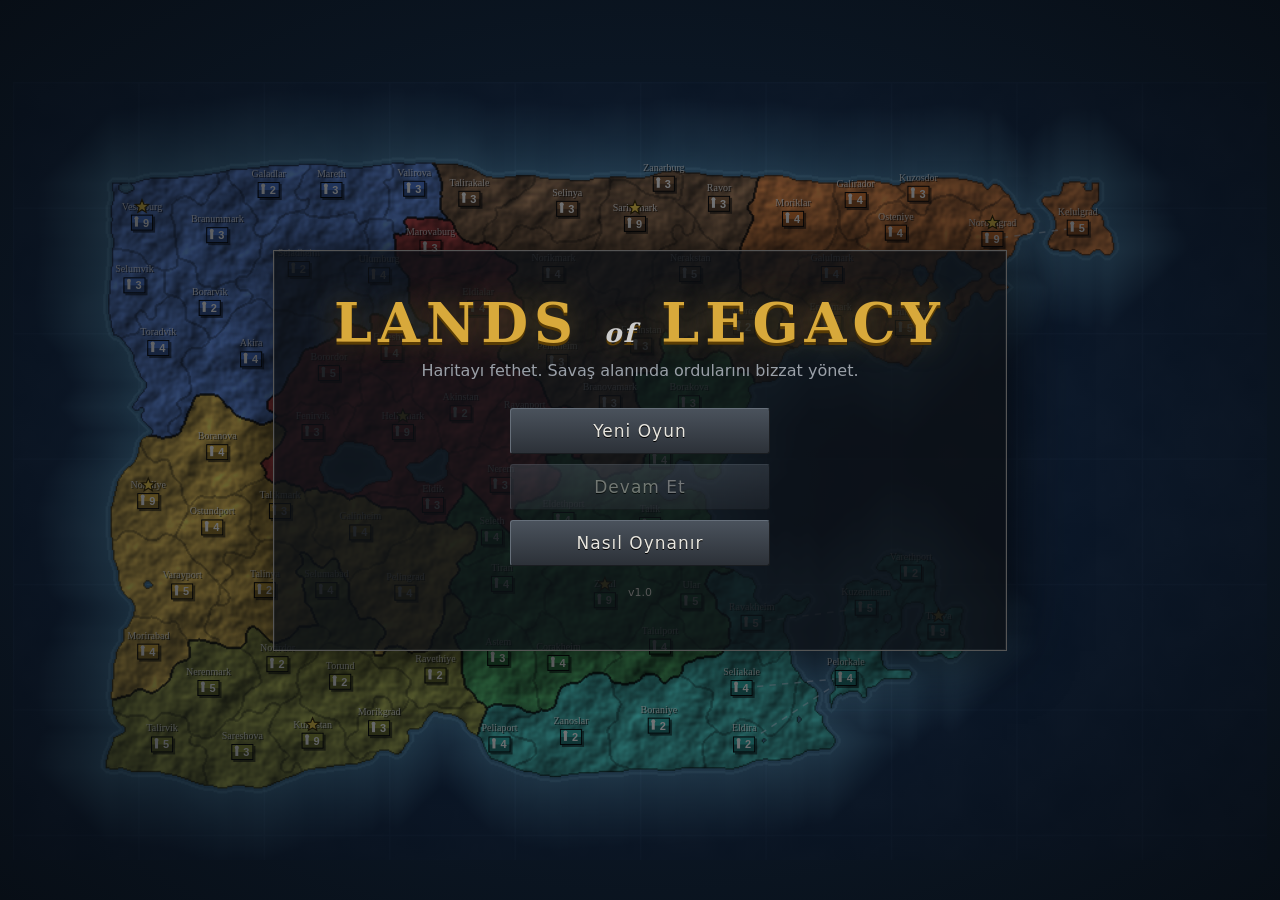
==== LandsOfLegacy.html @ 503d10cc "Add single-file build (LandsOfLegacy.html) so the game works without the css/js folders Co-Authored-" ====
<!doctype html>
<html lang="tr">
<head>
<meta charset="utf-8">
<title>Lands of Legacy</title>
<meta name="viewport" content="width=device-width,initial-scale=1">
<style>
:root {
  --bg: #0d1117;
  --panel: rgba(18, 22, 28, 0.92);
  --panel-border: #4a5260;
  --metal1: #3a4048;
  --metal2: #22262c;
  --accent: #d8a93b;
  --accent2: #c0392b;
  --text: #e8e6df;
  --muted: #9aa0a8;
  --good: #5fbf4a;
  --bad: #e0503c;
}
* { box-sizing: border-box; }
html, body {
  margin: 0; padding: 0; width: 100%; height: 100%; overflow: hidden;
  background: var(--bg); color: var(--text);
  font-family: "Segoe UI", Tahoma, "DejaVu Sans", Arial, sans-serif;
  user-select: none; -webkit-user-select: none;
}
canvas#game { position: fixed; inset: 0; display: block; }
.hidden { display: none !important; }

button {
  font: inherit; color: var(--text); cursor: pointer;
  background: linear-gradient(#4a525c, #2c3138);
  border: 1px solid #666f7a; border-bottom-color: #1a1d21; border-right-color: #1a1d21;
  padding: 6px 12px; border-radius: 3px; font-size: 13px;
  text-shadow: 0 1px 0 #000;
}
button:hover { background: linear-gradient(#5a636e, #353b43); border-color: var(--accent); }
button:active { background: linear-gradient(#2c3138, #4a525c); }
button:disabled { opacity: 0.45; cursor: not-allowed; }
button.primary { background: linear-gradient(#c99a2e, #8a6516); border-color: #f0c860; color: #fff; }
button.primary:hover { background: linear-gradient(#ddb040, #9a7520); }
button.danger { background: linear-gradient(#a8352a, #6e1f17); border-color: #d05040; }
button.danger:hover { background: linear-gradient(#c0402f, #80251b); }
kbd { font-size: 10px; opacity: .65; margin-left: 4px; border: 1px solid #888; border-radius: 2px; padding: 0 3px; }

.flag { display: inline-block; width: 16px; height: 12px; border: 1px solid #000; vertical-align: middle; margin-right: 6px; box-shadow: inset 0 0 0 1px rgba(255,255,255,.25); }

/* ---------- MENU ---------- */
.screen { position: fixed; inset: 0; display: flex; align-items: center; justify-content: center;
  background: radial-gradient(ellipse at center, rgba(5,8,12,.35), rgba(5,8,12,.85)); z-index: 20; }
.menu-box { text-align: center; padding: 40px 60px; background: rgba(12,15,20,.82);
  border: 1px solid #555; box-shadow: 0 0 60px rgba(0,0,0,.8), inset 0 0 0 1px rgba(255,255,255,.05); }
.menu-box h1 { font-size: 54px; letter-spacing: 6px; margin: 0 0 6px; color: var(--accent);
  text-shadow: 0 3px 0 #5a3d05, 0 0 30px rgba(216,169,59,.35); font-family: Georgia, "DejaVu Serif", serif; }
.menu-box h1 span { font-size: 26px; color: #ccc; letter-spacing: 2px; font-style: italic; }
.tagline { color: var(--muted); margin: 0 0 28px; }
button.big { display: block; width: 260px; margin: 10px auto; padding: 12px; font-size: 17px; letter-spacing: 1px; }
.ver { color: #555; font-size: 11px; margin-top: 20px; }

/* ---------- STRATEGY ---------- */
#topbar { position: fixed; top: 0; left: 0; right: 0; height: 42px; display: flex; align-items: center; gap: 18px;
  padding: 0 12px; background: linear-gradient(#2b3038, #171a1f); border-bottom: 2px solid #000;
  box-shadow: 0 2px 10px rgba(0,0,0,.6); z-index: 5; font-size: 14px; }
#topbar .spacer { flex: 1; }
#topbar .stat b { color: var(--accent); }
#topbar .stat small { color: var(--good); }
#topbar .stat small.neg { color: var(--bad); }
#topbar .nation-badge { font-weight: bold; font-size: 15px; }
#topbar .wars { color: var(--bad); font-size: 12px; max-width: 360px; overflow: hidden; white-space: nowrap; text-overflow: ellipsis; }
#topbar button { padding: 5px 10px; }

.panel { position: fixed; background: var(--panel); border: 1px solid var(--panel-border);
  box-shadow: 0 4px 20px rgba(0,0,0,.6); z-index: 5; }
#prov-panel { left: 12px; top: 54px; width: 300px; padding: 12px 14px; font-size: 13px; max-height: calc(100vh - 260px); overflow-y: auto; }
#prov-panel h3 { margin: 0 0 4px; font-size: 19px; font-family: Georgia, "DejaVu Serif", serif; }
#prov-panel .owner { color: var(--muted); margin-bottom: 8px; }
#prov-panel .row { display: flex; justify-content: space-between; padding: 2px 0; }
#prov-panel .sect { margin-top: 10px; padding-top: 8px; border-top: 1px solid #3a3f47; }
#prov-panel .sect-title { color: var(--accent); font-weight: bold; font-size: 12px; letter-spacing: 1px; text-transform: uppercase; margin-bottom: 6px; }
#prov-panel .recruit { display: grid; grid-template-columns: 1fr 1fr 1fr; gap: 6px; }
#prov-panel .recruit button { padding: 6px 2px; font-size: 12px; line-height: 1.25; }
#prov-panel .recruit button small { display: block; color: var(--accent); }
#prov-panel .send-row { display: grid; grid-template-columns: 60px 1fr 34px; align-items: center; gap: 6px; margin: 3px 0; }
#prov-panel input[type=range] { width: 100%; accent-color: var(--accent); }
#prov-panel .hint { color: var(--muted); font-size: 12px; margin-top: 6px; font-style: italic; }
#prov-panel .btnrow { display: flex; gap: 6px; flex-wrap: wrap; margin-top: 8px; }
.unit-ico { display: inline-block; width: 14px; text-align: center; font-weight: bold; color: var(--accent); }

#log { left: 12px; bottom: 12px; width: 420px; max-height: 180px; overflow: hidden; padding: 8px 10px; font-size: 12px; line-height: 1.5; }
#log .l { color: #c8c8c8; }
#log .l b { color: #fff; }
#log .t { color: #777; margin-right: 6px; }
#btn-endturn { position: fixed; right: 18px; bottom: 18px; z-index: 6; font-size: 20px; padding: 14px 28px;
  background: linear-gradient(#c99a2e, #7a5512); border-color: #f0c860; font-weight: bold; letter-spacing: 1px; }
#btn-endturn:hover { background: linear-gradient(#ddb040, #8a6516); }
#busy { position: fixed; right: 18px; bottom: 84px; z-index: 6; padding: 8px 14px; background: var(--panel); border: 1px solid var(--accent); color: var(--accent); }
#pick-banner { position: fixed; top: 54px; left: 50%; transform: translateX(-50%); z-index: 6; background: var(--panel);
  border: 1px solid var(--accent); padding: 10px 18px; display: flex; gap: 16px; align-items: center; font-size: 16px; color: var(--accent); }

#tooltip { position: fixed; z-index: 30; pointer-events: none; background: rgba(10,12,16,.94); border: 1px solid #666;
  padding: 6px 9px; font-size: 12px; line-height: 1.45; max-width: 260px; }
#tooltip b { color: var(--accent); }

/* ---------- MODAL ---------- */
.modal-back { position: fixed; inset: 0; background: rgba(0,0,0,.55); display: flex; align-items: center; justify-content: center; z-index: 50; }
.modal { min-width: 380px; max-width: 640px; max-height: 86vh; overflow-y: auto; background: linear-gradient(#262b33, #181b20);
  border: 1px solid #6a7280; box-shadow: 0 10px 50px rgba(0,0,0,.8); padding: 18px 22px; }
.modal h2 { margin: 0 0 12px; color: var(--accent); font-family: Georgia, "DejaVu Serif", serif; letter-spacing: 1px; }
.modal.win h2 { color: var(--good); font-size: 30px; text-align: center; }
.modal.lose h2 { color: var(--bad); font-size: 30px; text-align: center; }
.modal-body { font-size: 14px; line-height: 1.5; }
.modal-btns { display: flex; gap: 10px; justify-content: flex-end; margin-top: 16px; flex-wrap: wrap; }
.modal table { width: 100%; border-collapse: collapse; font-size: 13px; }
.modal td, .modal th { padding: 4px 6px; border-bottom: 1px solid #333; text-align: left; }
.modal th { color: var(--muted); font-weight: normal; font-size: 12px; }
.vs { display: grid; grid-template-columns: 1fr 40px 1fr; align-items: center; gap: 8px; margin: 8px 0; }
.vs .side { background: rgba(0,0,0,.25); padding: 8px 10px; border: 1px solid #3a3f47; }
.vs .mid { text-align: center; font-weight: bold; color: var(--accent); font-size: 18px; }
.odds { text-align: center; margin-top: 6px; color: var(--muted); }
.odds b { color: var(--text); }
.help p { margin: 6px 0; }
.help h3 { color: var(--accent); margin: 14px 0 4px; font-size: 15px; }
.war { color: var(--bad); font-weight: bold; }
.peace { color: var(--good); }

/* ---------- BATTLE ---------- */
#sidebar { position: fixed; top: 0; right: 0; bottom: 0; width: 232px; z-index: 5; padding: 8px 10px;
  background: linear-gradient(90deg, #1b1e22, #2d3238 8%, #23272c 92%, #15171a);
  border-left: 3px solid #0a0b0c; box-shadow: -4px 0 14px rgba(0,0,0,.6); display: flex; flex-direction: column; gap: 8px; overflow-y: auto; }
.sb-head { text-align: center; padding: 6px 0; background: linear-gradient(#5a1c16, #2e0d0a); border: 1px solid #000; box-shadow: inset 0 1px 0 rgba(255,255,255,.15); }
#sb-title { font-weight: bold; letter-spacing: 3px; color: #ffcf6a; font-size: 15px; }
#sb-sub { font-size: 11px; color: #e0c0b0; }
.mini-wrap { border: 2px solid #000; background: #050608; box-shadow: inset 0 0 0 1px #555; padding: 0; line-height: 0; }
#minimap { width: 212px; height: 112px; cursor: pointer; }
.sb-forces { background: rgba(0,0,0,.35); border: 1px solid #000; padding: 6px 8px; font-size: 12px; }
.f-row { display: flex; align-items: center; gap: 2px; }
.f-row span:nth-child(2) { flex: 1; overflow: hidden; white-space: nowrap; text-overflow: ellipsis; }
.f-bar { display: flex; height: 7px; margin: 5px 0; background: #000; border: 1px solid #000; }
.f-bar div { height: 100%; transition: width .3s; }
.sb-sel { min-height: 92px; background: rgba(0,0,0,.35); border: 1px solid #000; padding: 6px 8px; font-size: 12px; }
.sb-sel .sel-title { color: #ffcf6a; font-weight: bold; margin-bottom: 4px; }
.sb-sel .sel-grid { display: grid; grid-template-columns: repeat(3, 1fr); gap: 4px; }
.sb-sel .cell { background: linear-gradient(#3a4048, #22262c); border: 1px solid #000; text-align: center; padding: 4px 0; }
.sb-sel .cell b { display: block; font-size: 16px; color: #fff; }
.sb-sel .cell small { color: var(--muted); font-size: 10px; }
.hpbar { height: 5px; background: #300; margin-top: 5px; }
.hpbar div { height: 100%; background: var(--good); }
.sb-btns { display: grid; grid-template-columns: 1fr 1fr; gap: 5px; }
.sb-btns button { font-size: 11.5px; padding: 7px 4px; }
.sb-btns button.on { border-color: var(--accent); color: var(--accent); }
.sb-btns button.danger { grid-column: span 2; }
.sb-help { font-size: 11px; color: var(--muted); line-height: 1.55; margin-top: auto; padding: 6px; border-top: 1px solid #444; }
.sb-help b { color: #ccc; font-weight: normal; }
#battle-banner { position: fixed; top: 22px; left: calc(50% - 116px); transform: translateX(-50%); z-index: 6; pointer-events: none;
  font-size: 22px; font-weight: bold; letter-spacing: 2px; color: #ffcf6a; text-shadow: 0 2px 6px #000, 0 0 2px #000;
  opacity: 0; transition: opacity .4s; text-align: center; }
#battle-banner.show { opacity: 1; }
.modal .row { display: flex; justify-content: space-between; padding: 1px 0; }

</style>
</head>
<body>
<canvas id="game"></canvas>

<!-- ANA MENÜ -->
<div id="menu" class="screen">
  <div class="menu-box">
    <h1>LANDS <span>of</span> LEGACY</h1>
    <p class="tagline">Haritayı fethet. Savaş alanında ordularını bizzat yönet.</p>
    <button id="m-new" class="big">Yeni Oyun</button>
    <button id="m-load" class="big">Devam Et</button>
    <button id="m-help" class="big">Nasıl Oynanır</button>
    <p class="ver">v1.0</p>
  </div>
</div>

<!-- STRATEJİ ARAYÜZÜ -->
<div id="strategy-ui" class="hidden">
  <div id="topbar">
    <div class="nation-badge"><span id="tb-flag" class="flag"></span><span id="tb-name">-</span></div>
    <div class="stat" title="Hazine">Altın <b id="tb-gold">0</b> <small id="tb-income"></small></div>
    <div class="stat">Tur <b id="tb-turn">1</b></div>
    <div class="stat" title="Bölge sayısı">Bölge <b id="tb-provs">0</b></div>
    <div class="stat" title="Ordu gücü">Güç <b id="tb-power">0</b></div>
    <div class="stat wars" id="tb-wars"></div>
    <div class="spacer"></div>
    <button id="btn-diplo">Diplomasi</button>
    <button id="btn-save">Kaydet</button>
    <button id="btn-sound">Ses: Açık</button>
    <button id="btn-menu">Menü</button>
  </div>
  <div id="pick-banner" class="hidden">
    <div>Haritadan yöneteceğin ulusu seç</div>
    <button id="btn-newmap">Yeni Harita</button>
  </div>
  <div id="prov-panel" class="panel hidden"></div>
  <div id="log" class="panel"></div>
  <button id="btn-endturn">Turu Bitir ▶</button>
  <div id="busy" class="hidden">Diğer uluslar hamle yapıyor...</div>
</div>

<!-- SAVAŞ ARAYÜZÜ -->
<div id="battle-ui" class="hidden">
  <div id="sidebar">
    <div class="sb-head">
      <div id="sb-title">SAVAŞ</div>
      <div id="sb-sub"></div>
    </div>
    <div class="mini-wrap"><canvas id="minimap" width="212" height="112"></canvas></div>
    <div class="sb-forces">
      <div class="f-row"><span class="flag" id="f-us"></span><span id="f-us-name"></span><b id="f-us-n"></b></div>
      <div class="f-bar"><div id="f-bar-us"></div><div id="f-bar-them"></div></div>
      <div class="f-row"><span class="flag" id="f-them"></span><span id="f-them-name"></span><b id="f-them-n"></b></div>
    </div>
    <div id="sb-sel" class="sb-sel"></div>
    <div class="sb-btns">
      <button data-b="amove" title="A">Saldırı Hareketi <kbd>A</kbd></button>
      <button data-b="stop" title="S">Dur <kbd>S</kbd></button>
      <button data-b="selall" title="Q">Tümünü Seç <kbd>Q</kbd></button>
      <button data-b="speed" id="b-speed">Hız 1x</button>
      <button data-b="pause" id="b-pause">Duraklat <kbd>P</kbd></button>
      <button data-b="retreat" class="danger">Geri Çekil</button>
    </div>
    <div class="sb-help">
      <b>Sol tık</b> seç &middot; <b>sürükle</b> kutu seçimi<br>
      <b>Sağ tık</b> hareket / saldırı<br>
      <b>Çift tık</b> aynı türü seç<br>
      <b>Ctrl+1-9</b> grup kur &middot; <b>1-9</b> grubu seç<br>
      <b>Ok tuşları</b> / kenar / orta tuş: kamera
    </div>
  </div>
  <div id="battle-banner"></div>
</div>

<div id="tooltip" class="hidden"></div>
<div id="modal-root"></div>

<script>
'use strict';
window.LOL = window.LOL || {};
(function () {
  const U = (LOL.util = {});

  U.mulberry32 = function (a) {
    return function () {
      a |= 0; a = (a + 0x6d2b79f5) | 0;
      let t = Math.imul(a ^ (a >>> 15), 1 | a);
      t = (t + Math.imul(t ^ (t >>> 7), 61 | t)) ^ t;
      return ((t ^ (t >>> 14)) >>> 0) / 4294967296;
    };
  };

  U.rng = function (seed) {
    const r = U.mulberry32(seed >>> 0);
    return {
      next: r,
      range: (a, b) => a + (b - a) * r(),
      int: (a, b) => a + Math.floor((b - a + 1) * r()),
      pick: (arr) => arr[Math.floor(r() * arr.length)],
      chance: (p) => r() < p,
      shuffle: (arr) => {
        for (let i = arr.length - 1; i > 0; i--) {
          const j = Math.floor(r() * (i + 1));
          const t = arr[i]; arr[i] = arr[j]; arr[j] = t;
        }
        return arr;
      },
    };
  };

  // Value noise + fbm (deterministic per seed). Output roughly in [0,1].
  U.noise = function (seed) {
    const r = U.mulberry32(seed >>> 0);
    const perm = new Uint8Array(512);
    const vals = new Float32Array(256);
    const p = [];
    for (let i = 0; i < 256; i++) { p.push(i); vals[i] = r(); }
    for (let i = 255; i > 0; i--) { const j = Math.floor(r() * (i + 1)); const t = p[i]; p[i] = p[j]; p[j] = t; }
    for (let i = 0; i < 512; i++) perm[i] = p[i & 255];
    function lat(ix, iy) { return vals[perm[perm[ix & 255] + (iy & 255)]]; }
    function n2(x, y) {
      const ix = Math.floor(x), iy = Math.floor(y);
      const fx = x - ix, fy = y - iy;
      const sx = fx * fx * (3 - 2 * fx), sy = fy * fy * (3 - 2 * fy);
      const a = lat(ix, iy), b = lat(ix + 1, iy), c = lat(ix, iy + 1), d = lat(ix + 1, iy + 1);
      return a + (b - a) * sx + (c - a) * sy + (a - b - c + d) * sx * sy;
    }
    function fbm(x, y, oct) {
      oct = oct || 4;
      let s = 0, amp = 1, f = 1, n = 0;
      for (let i = 0; i < oct; i++) { s += amp * n2(x * f + i * 17.3, y * f - i * 9.1); n += amp; amp *= 0.5; f *= 2.03; }
      return s / n;
    }
    return { n2, fbm };
  };

  U.clamp = (v, a, b) => (v < a ? a : v > b ? b : v);
  U.lerp = (a, b, t) => a + (b - a) * t;
  U.dist = (ax, ay, bx, by) => Math.hypot(ax - bx, ay - by);
  U.hexToRgb = (h) => {
    h = h.replace('#', '');
    return [parseInt(h.substr(0, 2), 16), parseInt(h.substr(2, 2), 16), parseInt(h.substr(4, 2), 16)];
  };
  U.rgbStr = (c, a) => (a == null ? `rgb(${c[0] | 0},${c[1] | 0},${c[2] | 0})` : `rgba(${c[0] | 0},${c[1] | 0},${c[2] | 0},${a})`);
  U.shade = (hex, f) => {
    const c = typeof hex === 'string' ? U.hexToRgb(hex) : hex;
    return U.rgbStr(f >= 0 ? c.map((v) => v + (255 - v) * f) : c.map((v) => v * (1 + f)));
  };
  U.angleDiff = (a, b) => {
    let d = b - a;
    while (d > Math.PI) d -= 2 * Math.PI;
    while (d < -Math.PI) d += 2 * Math.PI;
    return d;
  };
  U.turnToward = (a, b, max) => {
    const d = U.angleDiff(a, b);
    return Math.abs(d) <= max ? b : a + Math.sign(d) * max;
  };
  U.el = (id) => document.getElementById(id);
  U.esc = (s) => String(s).replace(/[&<>"]/g, (c) => ({ '&': '&amp;', '<': '&lt;', '>': '&gt;', '"': '&quot;' }[c]));
  U.sleep = (ms) => new Promise((r) => setTimeout(r, ms));

  U.zeroUnits = () => ({ inf: 0, tank: 0, art: 0 });
  U.copyUnits = (u) => ({ inf: u.inf, tank: u.tank, art: u.art });
  U.sumUnits = (u) => u.inf + u.tank + u.art;
  U.TYPES = ['inf', 'tank', 'art'];

  LOL.config = {
    unitName: { inf: 'Piyade', tank: 'Tank', art: 'Topçu' },
    cost: { inf: 8, tank: 25, art: 20 },
    upkeep: { inf: 0.2, tank: 0.6, art: 0.5 },
    power: { inf: 1, tank: 3.2, art: 2.4 },
    startGold: 60,
    capitalBonus: 5,
  };
  U.power = (u) => u.inf * LOL.config.power.inf + u.tank * LOL.config.power.tank + u.art * LOL.config.power.art;
  U.unitsText = (u) => {
    const n = LOL.config.unitName;
    const parts = [];
    U.TYPES.forEach((t) => { if (u[t] > 0) parts.push(u[t] + ' ' + n[t]); });
    return parts.length ? parts.join(', ') : 'ordu yok';
  };
})();

</script>
<script>
'use strict';
(function () {
  // Synthesized sound effects (no asset files needed)
  const A = (LOL.audio = { enabled: true, ctx: null, master: null, last: {} });

  A.init = function () {
    if (A.ctx) { if (A.ctx.state === 'suspended') A.ctx.resume(); return; }
    try {
      A.ctx = new (window.AudioContext || window.webkitAudioContext)();
      A.master = A.ctx.createGain();
      A.master.gain.value = 0.3;
      A.master.connect(A.ctx.destination);
      const len = A.ctx.sampleRate * 2;
      A.noiseBuf = A.ctx.createBuffer(1, len, A.ctx.sampleRate);
      const d = A.noiseBuf.getChannelData(0);
      for (let i = 0; i < len; i++) d[i] = Math.random() * 2 - 1;
    } catch (e) { A.ctx = null; }
  };

  function noise(dur, type, freq, vol, delay) {
    const c = A.ctx, t = c.currentTime + (delay || 0);
    const src = c.createBufferSource(); src.buffer = A.noiseBuf;
    const f = c.createBiquadFilter(); f.type = type; f.frequency.value = freq;
    const g = c.createGain();
    g.gain.setValueAtTime(vol, t);
    g.gain.exponentialRampToValueAtTime(0.001, t + dur);
    src.connect(f); f.connect(g); g.connect(A.master);
    src.start(t, Math.random() * 1.2); src.stop(t + dur + 0.05);
  }
  function tone(freq, dur, type, vol, slideTo, delay) {
    const c = A.ctx, t = c.currentTime + (delay || 0);
    const o = c.createOscillator(); o.type = type; o.frequency.setValueAtTime(freq, t);
    if (slideTo) o.frequency.exponentialRampToValueAtTime(slideTo, t + dur);
    const g = c.createGain();
    g.gain.setValueAtTime(vol, t);
    g.gain.exponentialRampToValueAtTime(0.001, t + dur);
    o.connect(g); g.connect(A.master);
    o.start(t); o.stop(t + dur + 0.05);
  }

  const GAP = { rifle: 45, cannon: 90, artfire: 140, boom: 70, small: 50, click: 30, ack: 120 };

  A.play = function (name, vol) {
    if (!A.enabled || !A.ctx) return;
    vol = vol == null ? 1 : Math.max(0, Math.min(1, vol));
    if (vol < 0.04) return;
    const now = performance.now();
    if (A.last[name] && now - A.last[name] < (GAP[name] || 30)) return;
    A.last[name] = now;
    switch (name) {
      case 'rifle': noise(0.07, 'highpass', 1400 + Math.random() * 600, 0.45 * vol); break;
      case 'cannon': noise(0.3, 'lowpass', 1000, 0.9 * vol); tone(110, 0.22, 'sine', 0.6 * vol, 40); break;
      case 'artfire': noise(0.5, 'lowpass', 600, 1 * vol); tone(70, 0.4, 'sine', 0.8 * vol, 28); break;
      case 'boom': noise(0.9, 'lowpass', 380, 1 * vol); tone(65, 0.6, 'sine', 0.8 * vol, 22); break;
      case 'small': noise(0.35, 'lowpass', 900, 0.6 * vol); break;
      case 'click': tone(900, 0.04, 'square', 0.12 * vol); break;
      case 'ack': tone(520, 0.06, 'square', 0.1 * vol, 760); tone(760, 0.06, 'square', 0.08 * vol, null, 0.07); break;
      case 'turn': tone(330, 0.18, 'triangle', 0.25, 520); break;
      case 'war': tone(196, 0.35, 'sawtooth', 0.18); tone(147, 0.5, 'sawtooth', 0.18, null, 0.3); break;
      case 'victory': [523, 659, 784, 1046].forEach((f, i) => tone(f, 0.35, 'triangle', 0.3, null, i * 0.14)); break;
      case 'defeat': [392, 330, 262, 196].forEach((f, i) => tone(f, 0.45, 'triangle', 0.3, null, i * 0.18)); break;
      case 'coin': tone(1200, 0.07, 'square', 0.08); tone(1600, 0.1, 'square', 0.07, null, 0.06); break;
    }
  };
})();

</script>
<script>
'use strict';
(function () {
  const U = LOL.util;
  const UI = (LOL.ui = {});

  // buttons: [{label, value, cls}] -> Promise resolving with chosen value
  UI.modal = function (title, bodyHtml, buttons, opts) {
    opts = opts || {};
    return new Promise((resolve) => {
      const root = U.el('modal-root');
      const wrap = document.createElement('div');
      wrap.className = 'modal-back';
      wrap.innerHTML = `<div class="modal ${opts.cls || ''}"><h2>${title}</h2><div class="modal-body">${bodyHtml}</div><div class="modal-btns"></div></div>`;
      const close = (v) => { wrap.remove(); resolve(v); };
      const bb = wrap.querySelector('.modal-btns');
      buttons.forEach((b) => {
        const e = document.createElement('button');
        e.textContent = b.label;
        if (b.cls) e.className = b.cls;
        e.onclick = () => { LOL.audio.play('click'); close(b.value); };
        bb.appendChild(e);
      });
      root.appendChild(wrap);
      if (opts.onMount) opts.onMount(wrap, close);
    });
  };

  UI.isModalOpen = () => U.el('modal-root').children.length > 0;

  UI.tooltip = function (html, x, y) {
    const t = U.el('tooltip');
    if (!html) { t.classList.add('hidden'); return; }
    t.innerHTML = html;
    t.classList.remove('hidden');
    const w = t.offsetWidth, h = t.offsetHeight;
    let tx = x + 16, ty = y + 16;
    if (tx + w > window.innerWidth - 4) tx = x - w - 12;
    if (ty + h > window.innerHeight - 4) ty = y - h - 12;
    t.style.left = tx + 'px';
    t.style.top = ty + 'px';
  };

  UI.flag = (color) => `<span class="flag" style="background:${color}"></span>`;
})();

</script>
<script>
'use strict';
(function () {
  // Procedural world map: continents, organic Voronoi provinces, nations.
  const U = LOL.util;
  const W = 1000, H = 620, N = W * H;

  const SYL1 = ['Kar', 'Val', 'Ost', 'Bel', 'Mor', 'Zan', 'Tir', 'Ves', 'Dor', 'Ast', 'Gal', 'Hel', 'Iz', 'Lor', 'Nor', 'Rav', 'Sel', 'Tor', 'Ul', 'Var', 'Eld', 'Bran', 'Cor', 'Fen', 'Kel', 'Mar', 'Pel', 'Sar', 'Tal', 'Zer', 'Ak', 'Bor', 'Ere', 'Gor', 'Kuz', 'Ner'];
  const SYL2 = ['an', 'or', 'ia', 'en', 'ul', 'ar', 'os', 'eth', 'ik', 'um', 'ir', 'ad', 'esh', 'ova', 'ira', 'und', 'ak', 'em', 'ay', 'in'];
  const SYL3 = ['', '', '', 'ya', 'burg', 'grad', 'stan', 'heim', 'ova', 'port', 'dor', 'mark', 'iye', 'kale', 'vik', 'abad', 'lar'];

  const NATIONS = [
    { name: 'Valoria', color: '#4f7fe0' },
    { name: 'Karsland', color: '#d23c3c' },
    { name: 'Ostmark', color: '#e3b53b' },
    { name: 'Drakonya', color: '#3fae5a' },
    { name: 'Sylvaria', color: '#9b59c9' },
    { name: 'Aurelia', color: '#e57d30' },
    { name: 'Novgard', color: '#2fb8b0' },
    { name: 'Zephyra', color: '#d0569a' },
    { name: 'Tirakya', color: '#9aa03a' },
    { name: 'Marvenia', color: '#8d6440' },
  ];

  function provName(rng, used) {
    for (let t = 0; t < 60; t++) {
      const n = rng.pick(SYL1) + rng.pick(SYL2) + rng.pick(SYL3);
      if (!used.has(n) && n.length <= 13) { used.add(n); return n; }
    }
    return 'Bölge ' + used.size;
  }

  function generate(seed, nNations) {
    const rng = U.rng(seed * 9973 + 17);
    const nz = U.noise(seed + 11), nzA = U.noise(seed + 23), nzB = U.noise(seed + 37), nzT = U.noise(seed + 51);

    // ---------- 1. Land mask ----------
    const val = new Float32Array(N);
    const blobs = [];
    const nb = rng.int(3, 5);
    for (let i = 0; i < nb; i++) blobs.push({ x: rng.range(0.2, 0.8) * W, y: rng.range(0.22, 0.78) * H, r: rng.range(0.2, 0.34) * W });
    for (let y = 0; y < H; y++) {
      for (let x = 0; x < W; x++) {
        let m = 0;
        for (let k = 0; k < blobs.length; k++) {
          const b = blobs[k];
          const dx = x - b.x, dy = (y - b.y) * 1.35;
          const d = 1 - Math.sqrt(dx * dx + dy * dy) / b.r;
          if (d > m) m = d;
        }
        const e = nz.fbm(x / 150, y / 150, 5);
        const edge = Math.min(x, W - 1 - x, y, H - 1 - y) / 80;
        let v = m * 0.8 + e * 1.0;
        if (edge < 1) v -= (1 - edge) * 1.2;
        val[y * W + x] = v;
      }
    }
    const sample = [];
    for (let i = 0; i < N; i += 37) sample.push(val[i]);
    sample.sort((a, b) => a - b);
    const thr = sample[Math.floor(sample.length * 0.56)];
    const land = new Uint8Array(N);
    for (let i = 0; i < N; i++) land[i] = val[i] > thr ? 1 : 0;

    // ---------- 2. Land components, drop tiny islands ----------
    const comp = new Int32Array(N).fill(-1);
    const stack = new Int32Array(N);
    const comps = [];
    for (let i = 0; i < N; i++) {
      if (!land[i] || comp[i] >= 0) continue;
      const id = comps.length;
      let sp = 0, size = 0;
      stack[sp++] = i; comp[i] = id;
      while (sp) {
        const j = stack[--sp]; size++;
        const x = j % W;
        if (x > 0 && land[j - 1] && comp[j - 1] < 0) { comp[j - 1] = id; stack[sp++] = j - 1; }
        if (x < W - 1 && land[j + 1] && comp[j + 1] < 0) { comp[j + 1] = id; stack[sp++] = j + 1; }
        if (j >= W && land[j - W] && comp[j - W] < 0) { comp[j - W] = id; stack[sp++] = j - W; }
        if (j < N - W && land[j + W] && comp[j + W] < 0) { comp[j + W] = id; stack[sp++] = j + W; }
      }
      comps.push({ id, size });
    }
    const MINC = 1500;
    for (let i = 0; i < N; i++) if (land[i] && comps[comp[i]].size < MINC) { land[i] = 0; comp[i] = -1; }

    const landIdx = [];
    for (let i = 0; i < N; i++) if (land[i]) landIdx.push(i);

    // ---------- 3. Seeds ----------
    const minD = 52;
    const seeds = [];
    for (let t = 0; t < 40000 && seeds.length < 120; t++) {
      const i = landIdx[Math.floor(rng.next() * landIdx.length)];
      const x = i % W, y = (i / W) | 0;
      let ok = true;
      for (let k = 0; k < seeds.length; k++) {
        const dx = seeds[k].x - x, dy = seeds[k].y - y;
        if (dx * dx + dy * dy < minD * minD) { ok = false; break; }
      }
      if (ok) seeds.push({ x, y, comp: comp[i] });
    }
    const hasSeed = new Set(seeds.map((s) => s.comp));
    for (const c of comps) {
      if (c.size < MINC || hasSeed.has(c.id)) continue;
      const pix = landIdx.filter((i) => comp[i] === c.id);
      const i = pix[pix.length >> 1];
      seeds.push({ x: i % W, y: (i / W) | 0, comp: c.id });
    }

    // ---------- 4. Noisy Voronoi assignment ----------
    const pid = new Int16Array(N).fill(-1);
    const byComp = {};
    seeds.forEach((s, k) => { (byComp[s.comp] = byComp[s.comp] || []).push(k); });
    for (let n = 0; n < landIdx.length; n++) {
      const i = landIdx[n];
      const x = i % W, y = (i / W) | 0;
      const jx = x + (nzA.fbm(x / 40, y / 40, 3) - 0.5) * 90;
      const jy = y + (nzB.fbm(x / 40, y / 40, 3) - 0.5) * 90;
      const list = byComp[comp[i]];
      let best = -1, bd = 1e18;
      for (let q = 0; q < list.length; q++) {
        const s = seeds[list[q]];
        const dx = s.x - jx, dy = s.y - jy;
        const d = dx * dx + dy * dy;
        if (d < bd) { bd = d; best = list[q]; }
      }
      pid[i] = best;
    }

    // ---------- 5. Cleanup: remove fragments, merge tiny provinces ----------
    removeFragments(pid, stack);
    mergeSmall(pid, seeds.length, 700);
    removeFragments(pid, stack);

    // compact ids
    const sizes = new Int32Array(seeds.length);
    for (let i = 0; i < N; i++) if (pid[i] >= 0) sizes[pid[i]]++;
    const remap = new Int16Array(seeds.length).fill(-1);
    let P = 0;
    for (let k = 0; k < seeds.length; k++) if (sizes[k] > 0) remap[k] = P++;
    for (let i = 0; i < N; i++) if (pid[i] >= 0) pid[i] = remap[pid[i]];

    // ---------- 6. Distance-to-border (label points) ----------
    const dist = new Float32Array(N);
    for (let i = 0; i < N; i++) {
      const p = pid[i];
      if (p < 0) { dist[i] = 0; continue; }
      const x = i % W;
      const border = x === 0 || x === W - 1 || i < W || i >= N - W ||
        pid[i - 1] !== p || pid[i + 1] !== p || pid[i - W] !== p || pid[i + W] !== p;
      dist[i] = border ? 0 : 1e6;
    }
    for (let y = 1; y < H; y++) for (let x = 1; x < W - 1; x++) {
      const i = y * W + x;
      if (dist[i] === 0) continue;
      dist[i] = Math.min(dist[i], dist[i - 1] + 1, dist[i - W] + 1, dist[i - W - 1] + 1.414, dist[i - W + 1] + 1.414);
    }
    for (let y = H - 2; y >= 0; y--) for (let x = W - 2; x >= 1; x--) {
      const i = y * W + x;
      if (dist[i] === 0) continue;
      dist[i] = Math.min(dist[i], dist[i + 1] + 1, dist[i + W] + 1, dist[i + W + 1] + 1.414, dist[i + W - 1] + 1.414);
    }

    const used = new Set();
    const provinces = [];
    for (let k = 0; k < P; k++) {
      provinces.push({ id: k, name: provName(rng, used), cx: 0, cy: 0, best: -1, size: 0, neighbors: [], naval: [], comp: -1,
        income: 0, owner: -1, isCapital: false, units: U.zeroUnits(), ready: U.zeroUnits() });
    }
    for (let i = 0; i < N; i++) {
      const p = pid[i];
      if (p < 0) continue;
      const pr = provinces[p];
      pr.size++;
      if (dist[i] > pr.best) { pr.best = dist[i]; pr.cx = i % W; pr.cy = (i / W) | 0; pr.comp = comp[i]; }
    }

    // ---------- 7. Adjacency ----------
    const adj = new Map();
    for (let y = 0; y < H - 1; y++) for (let x = 0; x < W - 1; x++) {
      const i = y * W + x, a = pid[i];
      if (a < 0) continue;
      const r = pid[i + 1], d = pid[i + W];
      if (r >= 0 && r !== a) { const key = Math.min(a, r) * 4096 + Math.max(a, r); adj.set(key, (adj.get(key) || 0) + 1); }
      if (d >= 0 && d !== a) { const key = Math.min(a, d) * 4096 + Math.max(a, d); adj.set(key, (adj.get(key) || 0) + 1); }
    }
    for (const [key, c] of adj) {
      if (c < 4) continue;
      const a = Math.floor(key / 4096), b = key % 4096;
      provinces[a].neighbors.push(b); provinces[b].neighbors.push(a);
    }

    // ---------- 8. Naval links (connect all landmasses) ----------
    const links = [];
    const parent = provinces.map((p) => p.id);
    const find = (a) => { while (parent[a] !== a) { parent[a] = parent[parent[a]]; a = parent[a]; } return a; };
    provinces.forEach((p) => p.neighbors.forEach((q) => { parent[find(p.id)] = find(q); }));
    const addLink = (a, b) => {
      if (provinces[a].neighbors.includes(b)) return;
      provinces[a].neighbors.push(b); provinces[b].neighbors.push(a);
      provinces[a].naval.push(b); provinces[b].naval.push(a);
      links.push([a, b]);
      parent[find(a)] = find(b);
    };
    for (let guard = 0; guard < 50; guard++) {
      const roots = new Set(provinces.map((p) => find(p.id)));
      if (roots.size <= 1) break;
      // connect the smallest group to its nearest outside province
      const groups = {};
      provinces.forEach((p) => { const r = find(p.id); (groups[r] = groups[r] || []).push(p); });
      const g = Object.values(groups).sort((a, b) => a.length - b.length)[0];
      let best = null, bd = 1e18;
      for (const a of g) for (const b of provinces) {
        if (find(b.id) === find(a.id)) continue;
        const d = (a.cx - b.cx) ** 2 + (a.cy - b.cy) ** 2;
        if (d < bd) { bd = d; best = [a.id, b.id]; }
      }
      if (best) addLink(best[0], best[1]);
    }
    for (let a = 0; a < P; a++) for (let b = a + 1; b < P; b++) {
      const pa = provinces[a], pb = provinces[b];
      if (pa.comp === pb.comp) continue;
      const d = Math.hypot(pa.cx - pb.cx, pa.cy - pb.cy);
      if (d < 115 && pa.naval.length < 2 && pb.naval.length < 2) addLink(a, b);
    }

    // ---------- 9. Render helpers ----------
    const seaDepth = new Uint8Array(N);
    {
      const q = new Int32Array(N);
      let h = 0, t = 0;
      const dd = new Int16Array(N).fill(-1);
      for (let i = 0; i < N; i++) if (pid[i] >= 0) { dd[i] = 0; q[t++] = i; }
      while (h < t) {
        const j = q[h++];
        const dj = dd[j];
        if (dj >= 70) continue;
        const x = j % W;
        const nbs = [x > 0 ? j - 1 : -1, x < W - 1 ? j + 1 : -1, j >= W ? j - W : -1, j < N - W ? j + W : -1];
        for (const k of nbs) if (k >= 0 && dd[k] < 0) { dd[k] = dj + 1; q[t++] = k; }
      }
      for (let i = 0; i < N; i++) seaDepth[i] = dd[i] < 0 ? 70 : dd[i];
    }
    const shade = new Uint8Array(N);
    const nbPid = new Int16Array(N).fill(-1);
    const coast = new Uint8Array(N);
    for (let i = 0; i < N; i++) {
      const x = i % W, y = (i / W) | 0;
      const p = pid[i];
      if (p < 0) { shade[i] = Math.round(nzT.fbm(x / 30, y / 30, 3) * 255); continue; }
      // relief shading from a height field
      const h1 = nz.fbm(x / 26, y / 26, 4), h2 = nz.fbm((x + 2) / 26, (y + 2) / 26, 4);
      const s = 0.93 + (h1 - h2) * 3.5 + (nzT.fbm(x / 12, y / 12, 2) - 0.5) * 0.08;
      shade[i] = U.clamp(Math.round(s * 128), 0, 255);
      const nbs = [x > 0 ? i - 1 : -1, x < W - 1 ? i + 1 : -1, i >= W ? i - W : -1, i < N - W ? i + W : -1];
      for (const k of nbs) {
        if (k < 0 || pid[k] < 0) { coast[i] = 1; continue; }
        if (pid[k] !== p) nbPid[i] = pid[k];
      }
    }

    // ---------- 10. Nations ----------
    const nations = [];
    const pool = U.rng(seed + 99).shuffle(NATIONS.slice());
    for (let k = 0; k < nNations; k++) {
      nations.push({ id: k, name: pool[k].name, color: pool[k].color, gold: LOL.config.startGold, alive: true, capital: -1 });
    }
    // capitals via farthest-point sampling
    const caps = [];
    const big = provinces.filter((p) => p.neighbors.length >= 2);
    caps.push(rng.pick(big.length ? big : provinces).id);
    while (caps.length < nNations) {
      let best = -1, bd = -1;
      for (const p of provinces) {
        if (caps.includes(p.id) || p.neighbors.length < 2) continue;
        let md = 1e18;
        for (const c of caps) md = Math.min(md, Math.hypot(p.cx - provinces[c].cx, p.cy - provinces[c].cy));
        md *= 0.85 + rng.next() * 0.3;
        if (md > bd) { bd = md; best = p.id; }
      }
      if (best < 0) break;
      caps.push(best);
    }
    caps.forEach((c, k) => { provinces[c].owner = k; provinces[c].isCapital = true; nations[k].capital = c; });
    // grow territories round-robin
    let progress = true;
    while (progress) {
      progress = false;
      for (const n of nations) {
        const cap = provinces[n.capital];
        if (!cap) continue;
        let best = null, bd = 1e18;
        for (const p of provinces) {
          if (p.owner !== n.id) continue;
          for (const q of p.neighbors) {
            const pq = provinces[q];
            if (pq.owner !== -1) continue;
            const d = Math.hypot(pq.cx - cap.cx, pq.cy - cap.cy) * (0.8 + rng.next() * 0.4);
            if (d < bd) { bd = d; best = pq; }
          }
        }
        if (best) { best.owner = n.id; progress = true; }
      }
    }
    provinces.forEach((p) => {
      if (p.owner < 0) p.owner = 0;
      p.income = U.clamp(2 + Math.floor(p.size / 2600) + rng.int(0, 2), 2, 8);
      const g = p.isCapital ? 6 : rng.int(2, 4);
      p.units = { inf: g, tank: p.isCapital ? 2 : (rng.chance(0.25) ? 1 : 0), art: p.isCapital ? 1 : 0 };
      p.ready = U.copyUnits(p.units);
    });

    return { W, H, pid, provinces, links, seaDepth, shade, nbPid, coast, nations };
  }

  function removeFragments(pid, stack) {
    const vis = new Uint8Array(N);
    const regions = [];
    for (let i = 0; i < N; i++) {
      if (pid[i] < 0 || vis[i]) continue;
      const p = pid[i];
      let sp = 0;
      stack[sp++] = i; vis[i] = 1;
      const pix = [];
      while (sp) {
        const j = stack[--sp];
        pix.push(j);
        const x = j % W;
        if (x > 0 && !vis[j - 1] && pid[j - 1] === p) { vis[j - 1] = 1; stack[sp++] = j - 1; }
        if (x < W - 1 && !vis[j + 1] && pid[j + 1] === p) { vis[j + 1] = 1; stack[sp++] = j + 1; }
        if (j >= W && !vis[j - W] && pid[j - W] === p) { vis[j - W] = 1; stack[sp++] = j - W; }
        if (j < N - W && !vis[j + W] && pid[j + W] === p) { vis[j + W] = 1; stack[sp++] = j + W; }
      }
      regions.push({ p, pix });
    }
    const largest = new Map();
    for (const r of regions) { const l = largest.get(r.p); if (!l || r.pix.length > l.pix.length) largest.set(r.p, r); }
    for (const r of regions) {
      if (largest.get(r.p) === r) continue;
      const cnt = new Map();
      for (const j of r.pix) {
        const x = j % W;
        const nbs = [x > 0 ? j - 1 : -1, x < W - 1 ? j + 1 : -1, j >= W ? j - W : -1, j < N - W ? j + W : -1];
        for (const k of nbs) if (k >= 0 && pid[k] >= 0 && pid[k] !== r.p) cnt.set(pid[k], (cnt.get(pid[k]) || 0) + 1);
      }
      let best = -1, bc = 0;
      for (const [k, c] of cnt) if (c > bc) { bc = c; best = k; }
      if (best >= 0) for (const j of r.pix) pid[j] = best;
    }
  }

  function mergeSmall(pid, count, minSize) {
    for (let iter = 0; iter < 3; iter++) {
      const sizes = new Int32Array(count);
      for (let i = 0; i < N; i++) if (pid[i] >= 0) sizes[pid[i]]++;
      const cnt = new Map();
      for (let i = 0; i < N; i++) {
        const p = pid[i];
        if (p < 0 || sizes[p] >= minSize) continue;
        const x = i % W;
        const nbs = [x > 0 ? i - 1 : -1, x < W - 1 ? i + 1 : -1, i >= W ? i - W : -1, i < N - W ? i + W : -1];
        for (const k of nbs) {
          if (k < 0 || pid[k] < 0 || pid[k] === p) continue;
          let m = cnt.get(p);
          if (!m) { m = new Map(); cnt.set(p, m); }
          m.set(pid[k], (m.get(pid[k]) || 0) + 1);
        }
      }
      if (!cnt.size) return;
      const to = new Map();
      for (const [p, m] of cnt) {
        let best = -1, bc = 0;
        for (const [k, c] of m) if (c > bc) { bc = c; best = k; }
        to.set(p, best);
      }
      // resolve one level only per iteration (avoid cycles)
      for (let i = 0; i < N; i++) {
        const p = pid[i];
        if (p >= 0 && to.has(p) && to.get(p) >= 0 && (!to.has(to.get(p)) || to.get(p) < p)) pid[i] = to.get(p);
      }
    }
  }

  LOL.mapgen = { W, H, NATIONS, generate };
})();

</script>
<script>
'use strict';
(function () {
  // ======================================================================
  //  Isometric real-time tactical battle (RTS style)
  // ======================================================================
  const U = LOL.util;
  const TW = 64, TH = 32, N = 48, SIDEBAR = 232;
  const T_GRASS = 0, T_DGRASS = 1, T_DIRT = 2, T_SAND = 3, T_WATER = 4, T_FORD = 5, T_ROAD = 6;
  const TILE_RGB = [[92, 132, 60], [72, 112, 46], [138, 116, 78], [200, 182, 128], [38, 86, 128], [84, 128, 142], [150, 126, 88]];

  const UT = {
    inf: { name: 'Piyade', hp: 60, speed: 1.45, range: 4.2, minRange: 0, sight: 6.5, dmg: 9, rof: 0.8, radius: 0.2, armor: 'inf', weapon: 'rifle', turn: 12 },
    tank: { name: 'Tank', hp: 320, speed: 2.0, range: 5.2, minRange: 0, sight: 7, dmg: 46, rof: 2.1, radius: 0.4, armor: 'veh', weapon: 'cannon', turn: 3.0, turretTurn: 4.5, splash: 0.55 },
    art: { name: 'Topçu', hp: 140, speed: 1.2, range: 10.5, minRange: 3, sight: 11, dmg: 80, rof: 4.6, radius: 0.38, armor: 'art', weapon: 'shell', turn: 2.4, splash: 1.4 },
  };
  const MULT = { rifle: { inf: 1, veh: 0.15, art: 0.45 }, cannon: { inf: 0.55, veh: 1, art: 1.1 }, shell: { inf: 1, veh: 0.5, art: 0.8 } };
  const MAX_PER_SIDE = 36;

  const B = (LOL.battle = { UT });
  let st = null, canvas = null, ctx = null;
  let OX = 0, OY = 0;
  let treeSprites = null;
  let nextId = 1;

  // ---------------- projection ----------------
  const isoX = (x, y) => OX + (x - y) * TW / 2;
  const isoY = (x, y) => OY + (x + y) * TH / 2;
  const sp = (x, y, h) => [isoX(x, y) - st.camX, isoY(x, y) - st.camY - (h || 0)];
  function screenToTile(sx, sy) {
    const wx = sx + st.camX - OX, wy = sy + st.camY - OY;
    const a = wx / (TW / 2), b = wy / (TH / 2);
    return { x: (a + b) / 2, y: (b - a) / 2 };
  }
  const inb = (x, y) => x >= 0 && y >= 0 && x < N && y < N;
  const walk = (x, y) => inb(x, y) && !st.block[y * N + x];
  const walkAt = (fx, fy) => walk(Math.floor(fx), Math.floor(fy));
  const viewW = () => canvas.width - SIDEBAR;
  const viewH = () => canvas.height;

  // ======================================================================
  //  Map generation
  // ======================================================================
  function genMap(seed, defSide) {
    const rng = U.rng(seed);
    const nz = U.noise(seed + 3), nz2 = U.noise(seed + 9), nz3 = U.noise(seed + 15);
    const tiles = new Uint8Array(N * N), block = new Uint8Array(N * N);
    const objAt = new Int16Array(N * N).fill(-1);
    const P = { x: 7, y: N - 8 }, E = { x: N - 8, y: 7 };
    const river = rng.next() < 0.55;
    for (let y = 0; y < N; y++) for (let x = 0; x < N; x++) {
      const m = nz.fbm(x / 9, y / 9, 3);
      let t = T_GRASS;
      if (m > 0.6) t = T_DGRASS; else if (m < 0.37) t = T_DIRT;
      if (river) {
        const u = x - y, v = x + y;
        const mc = (nz2.fbm(v / 16, 3.3, 3) - 0.5) * 18;
        if (Math.abs(u - mc) < 1.7) t = T_WATER;
      } else if (nz3.fbm(x / 8, y / 8, 3) < 0.3) t = T_WATER;
      if (Math.hypot(x - P.x, y - P.y) < 7 || Math.hypot(x - E.x, y - E.y) < 7) { if (t === T_WATER) t = T_GRASS; }
      tiles[y * N + x] = t;
    }
    // road from spawn to spawn
    const roadTiles = [];
    const L = Math.hypot(E.x - P.x, E.y - P.y);
    for (let s = 0; s <= 1; s += 0.5 / L) {
      const w = (nz2.fbm(s * 4, 7.7, 2) - 0.5) * 10;
      const x = Math.floor(U.lerp(P.x, E.x, s) + w * 0.7), y = Math.floor(U.lerp(P.y, E.y, s) + w * 0.7);
      if (!inb(x, y)) continue;
      const i = y * N + x;
      tiles[i] = tiles[i] === T_WATER || tiles[i] === T_FORD ? T_FORD : T_ROAD;
      roadTiles.push(i);
    }
    if (river) {
      for (let k = 0; k < 2; k++) {
        const fv = rng.int(14, 2 * N - 14);
        for (let y = 0; y < N; y++) for (let x = 0; x < N; x++) {
          if (tiles[y * N + x] === T_WATER && Math.abs(x + y - fv) <= 1) tiles[y * N + x] = T_FORD;
        }
      }
    }
    // sand shores
    const isW = (x, y) => inb(x, y) && tiles[y * N + x] === T_WATER;
    for (let y = 0; y < N; y++) for (let x = 0; x < N; x++) {
      const i = y * N + x;
      if (tiles[i] === T_WATER || tiles[i] === T_FORD || tiles[i] === T_ROAD) continue;
      if (isW(x - 1, y) || isW(x + 1, y) || isW(x, y - 1) || isW(x, y + 1) || isW(x - 1, y - 1) || isW(x + 1, y + 1)) {
        if (rng.next() < 0.85) tiles[i] = T_SAND;
      }
    }

    const objects = [];
    const D = defSide === 0 ? P : E;
    const freeTile = (x, y, margin) => {
      if (!inb(x, y)) return false;
      const t = tiles[y * N + x];
      if (t === T_WATER || t === T_FORD || t === T_ROAD) return false;
      if (block[y * N + x]) return false;
      if (Math.hypot(x - P.x, y - P.y) < (margin || 6) || Math.hypot(x - E.x, y - E.y) < (margin || 6)) return false;
      return true;
    };
    const place = (o) => {
      const idx = objects.length;
      objects.push(o);
      for (let y = o.y; y < o.y + o.d; y++) for (let x = o.x; x < o.x + o.w; x++) { block[y * N + x] = 1; objAt[y * N + x] = idx; }
    };
    // defender town
    const cx = N / 2, cy = N / 2;
    const town = { x: U.lerp(D.x, cx, 0.42), y: U.lerp(D.y, cy, 0.42) };
    const houseCols = ['#cdbb94', '#b9a27c', '#d6c9a8', '#a89070', '#c4b08a'];
    const roofCols = ['#8e3b2a', '#6e4a32', '#7a2f25', '#5c5048', '#94552f'];
    let houses = rng.int(4, 7);
    for (let t = 0; t < 200 && houses > 0; t++) {
      const hx = Math.round(town.x + rng.range(-7, 7)), hy = Math.round(town.y + rng.range(-7, 7));
      const w = rng.chance(0.5) ? 2 : 3, d = w === 3 ? 2 : rng.int(2, 3);
      let ok = true;
      for (let y = hy - 1; y < hy + d + 1 && ok; y++) for (let x = hx - 1; x < hx + w + 1 && ok; x++) if (!freeTile(x, y, 7)) ok = false;
      if (!ok) continue;
      place({ type: 'house', x: hx, y: hy, w, d, wall: rng.pick(houseCols), roof: rng.pick(roofCols), ruined: rng.chance(0.25) });
      houses--;
    }
    // a couple of ruins in no-man's land
    for (let t = 0; t < 60; t++) {
      const hx = rng.int(14, N - 16), hy = rng.int(14, N - 16);
      const w = 2, d = 2;
      let ok = true;
      for (let y = hy - 1; y < hy + d + 1 && ok; y++) for (let x = hx - 1; x < hx + w + 1 && ok; x++) if (!freeTile(x, y, 9)) ok = false;
      if (!ok) continue;
      place({ type: 'house', x: hx, y: hy, w, d, wall: '#9a8f80', roof: '#4e4640', ruined: true });
      if (rng.chance(0.5)) break;
    }
    // sandbag line for defender
    {
      const dx = cx - D.x, dy = cy - D.y, dl = Math.hypot(dx, dy);
      const fx = dx / dl, fy = dy / dl, px = -fy, py = fx;
      for (let k = -5; k <= 5; k++) {
        if (Math.abs(k) === 2 || k === 0) continue; // gaps
        const x = Math.round(D.x + fx * 9 + px * k), y = Math.round(D.y + fy * 9 + py * k);
        if (freeTile(x, y, 4)) place({ type: 'sandbag', x, y, w: 1, d: 1 });
      }
    }
    // trees and rocks
    for (let y = 0; y < N; y++) for (let x = 0; x < N; x++) {
      const t = tiles[y * N + x];
      if (t !== T_GRASS && t !== T_DGRASS && t !== T_DIRT) continue;
      if (!freeTile(x, y, 6)) continue;
      const f = nz3.fbm(x / 5 + 50, y / 5 + 50, 3);
      if ((f > 0.6 && rng.next() < 0.6) || rng.next() < 0.012) place({ type: 'tree', x, y, w: 1, d: 1, v: rng.int(0, 3) });
      else if (rng.next() < 0.006) place({ type: 'rock', x, y, w: 1, d: 1, v: rng.next() });
    }
    for (let i = 0; i < N * N; i++) if (tiles[i] === T_WATER) block[i] = 1;

    // connectivity check P -> E, carve if needed
    const reach = () => {
      const seen = new Uint8Array(N * N);
      const q = [P.y * N + P.x]; seen[q[0]] = 1;
      while (q.length) {
        const j = q.pop();
        if (j === E.y * N + E.x) return true;
        const x = j % N, y = (j / N) | 0;
        for (const [ax, ay] of [[1, 0], [-1, 0], [0, 1], [0, -1]]) {
          const nx = x + ax, ny = y + ay;
          if (!inb(nx, ny)) continue;
          const k = ny * N + nx;
          if (!seen[k] && !block[k]) { seen[k] = 1; q.push(k); }
        }
      }
      return false;
    };
    if (!reach()) {
      for (const i of roadTiles) {
        if (tiles[i] === T_WATER) tiles[i] = T_FORD;
        block[i] = 0;
        const oi = objAt[i];
        if (oi >= 0 && objects[oi]) {
          const o = objects[oi];
          for (let y = o.y; y < o.y + o.d; y++) for (let x = o.x; x < o.x + o.w; x++) { block[y * N + x] = tiles[y * N + x] === T_WATER ? 1 : 0; objAt[y * N + x] = -1; }
          objects[oi] = null;
        }
      }
    }
    return { tiles, block, objects: objects.filter(Boolean), P, E };
  }

  // ======================================================================
  //  Terrain pre-render
  // ======================================================================
  function diamond(c, x, y, grow) {
    const g = grow || 0;
    c.beginPath();
    c.moveTo(isoX(x, y), isoY(x, y) - g);
    c.lineTo(isoX(x + 1, y) + g * 2, isoY(x + 1, y));
    c.lineTo(isoX(x + 1, y + 1), isoY(x + 1, y + 1) + g);
    c.lineTo(isoX(x, y + 1) - g * 2, isoY(x, y + 1));
    c.closePath();
  }
  function renderTerrain(seed) {
    const rng = U.rng(seed + 77);
    const nz = U.noise(seed + 101);
    const w = N * TW + TW, h = N * TH + TH * 2;
    OX = w / 2; OY = TH;
    const base = document.createElement('canvas'); base.width = w; base.height = h;
    const b = base.getContext('2d');
    for (let y = 0; y < N; y++) for (let x = 0; x < N; x++) {
      const t = st.tiles[y * N + x];
      const v = (nz.fbm(x / 4, y / 4, 3) - 0.5) * 34 + rng.range(-5, 5);
      const c = TILE_RGB[t];
      b.fillStyle = U.rgbStr([c[0] + v, c[1] + v, c[2] + v * 0.6]);
      diamond(b, x, y, 0.8); b.fill();
    }
    const out = document.createElement('canvas'); out.width = w; out.height = h;
    const o = out.getContext('2d');
    o.fillStyle = '#0c0f0a'; o.fillRect(0, 0, w, h);
    o.drawImage(base, 0, 0);
    // soften tile edges: downscale + upscale blend (works everywhere)
    const sm = document.createElement('canvas'); sm.width = Math.ceil(w / 10); sm.height = Math.ceil(h / 10);
    const smc = sm.getContext('2d'); smc.imageSmoothingEnabled = true;
    smc.drawImage(base, 0, 0, sm.width, sm.height);
    o.imageSmoothingEnabled = true; o.globalAlpha = 0.55;
    o.drawImage(sm, 0, 0, sm.width, sm.height, 0, 0, w, h);
    o.globalAlpha = 1;
    // clip to map diamond
    o.save();
    o.beginPath();
    o.moveTo(isoX(0, 0), isoY(0, 0)); o.lineTo(isoX(N, 0), isoY(N, 0)); o.lineTo(isoX(N, N), isoY(N, N)); o.lineTo(isoX(0, N), isoY(0, N)); o.closePath();
    o.clip();
    // details
    for (let y = 0; y < N; y++) for (let x = 0; x < N; x++) {
      const t = st.tiles[y * N + x];
      if (t === T_GRASS || t === T_DGRASS) {
        for (let k = 0; k < 7; k++) {
          const px = isoX(x + rng.next(), y + rng.next()), py = isoY(x + rng.next() * 0, y) + rng.next() * TH;
          const qx = isoX(x + rng.next(), y + rng.next()), qy = isoY(x + rng.next(), y + rng.next());
          const l = rng.next() < 0.5;
          o.strokeStyle = l ? 'rgba(160,200,90,0.35)' : 'rgba(30,60,20,0.35)';
          o.lineWidth = 1;
          o.beginPath(); o.moveTo(qx, qy); o.lineTo(qx + rng.range(-1, 1), qy - rng.range(2, 4)); o.stroke();
          if (k < 1 && rng.next() < 0.15) { o.fillStyle = rng.pick(['#e8d860', '#f0f0f0', '#d070a0']); o.fillRect(px, py, 1.5, 1.5); }
        }
      } else if (t === T_DIRT || t === T_ROAD || t === T_SAND) {
        for (let k = 0; k < 6; k++) {
          const qx = isoX(x + rng.next(), y + rng.next()), qy = isoY(x + rng.next(), y + rng.next());
          o.fillStyle = rng.next() < 0.5 ? 'rgba(60,45,25,0.35)' : 'rgba(230,210,170,0.25)';
          o.fillRect(qx, qy, rng.range(1, 2.5), rng.range(1, 2));
        }
      } else if (t === T_WATER) {
        o.strokeStyle = 'rgba(170,210,240,0.25)'; o.lineWidth = 1;
        for (let k = 0; k < 2; k++) {
          const qx = isoX(x + rng.next(), y + rng.next()), qy = isoY(x + rng.next(), y + rng.next());
          o.beginPath(); o.moveTo(qx - 5, qy); o.quadraticCurveTo(qx, qy - 2, qx + 5, qy); o.stroke();
        }
      } else if (t === T_FORD) {
        for (let k = 0; k < 5; k++) {
          const qx = isoX(x + rng.next(), y + rng.next()), qy = isoY(x + rng.next(), y + rng.next());
          o.fillStyle = 'rgba(200,200,190,0.35)';
          o.beginPath(); o.ellipse(qx, qy, 2.5, 1.3, 0, 0, 7); o.fill();
        }
      }
    }
    // road ruts
    o.restore();
    // map edge
    o.strokeStyle = 'rgba(0,0,0,0.8)'; o.lineWidth = 3;
    o.beginPath();
    o.moveTo(isoX(0, 0), isoY(0, 0)); o.lineTo(isoX(N, 0), isoY(N, 0)); o.lineTo(isoX(N, N), isoY(N, N)); o.lineTo(isoX(0, N), isoY(0, N)); o.closePath();
    o.stroke();
    return out;
  }

  function makeTreeSprites() {
    const out = [];
    for (let v = 0; v < 4; v++) {
      const c = document.createElement('canvas'); c.width = 48; c.height = 70;
      const g = c.getContext('2d');
      g.fillStyle = 'rgba(0,0,0,0.28)';
      g.beginPath(); g.ellipse(30, 62, 15, 6, 0, 0, 7); g.fill();
      g.fillStyle = '#5a3e22'; g.fillRect(22, 46, 4, 16);
      const base = [[44, 92, 38], [52, 100, 40], [38, 84, 44], [60, 96, 36]][v];
      if (v === 2) { // pine
        for (let k = 0; k < 4; k++) {
          const yy = 50 - k * 10, ww = 15 - k * 3;
          g.fillStyle = U.rgbStr([base[0] - 6 + k * 4, base[1] - 10 + k * 6, base[2]]);
          g.beginPath(); g.moveTo(24 - ww, yy); g.lineTo(24 + ww, yy); g.lineTo(24, yy - 18); g.closePath(); g.fill();
          g.fillStyle = 'rgba(0,0,0,0.18)';
          g.beginPath(); g.moveTo(24, yy); g.lineTo(24 + ww, yy); g.lineTo(24, yy - 18); g.closePath(); g.fill();
        }
      } else {
        const blobs = [[24, 40, 14], [15, 33, 10], [33, 32, 10], [24, 24, 11], [18, 22, 7]];
        blobs.forEach(([x, y, r], k) => {
          g.fillStyle = U.rgbStr([base[0] + k * 3, base[1] + k * 5, base[2] + k * 2]);
          g.beginPath(); g.arc(x, y, r, 0, 7); g.fill();
        });
        blobs.forEach(([x, y, r]) => {
          g.fillStyle = 'rgba(190,230,120,0.18)';
          g.beginPath(); g.arc(x - r * 0.3, y - r * 0.35, r * 0.55, 0, 7); g.fill();
        });
        g.fillStyle = 'rgba(0,20,0,0.18)';
        g.beginPath(); g.arc(30, 42, 10, 0, 7); g.fill();
      }
      out.push(c);
    }
    return out;
  }

  // ======================================================================
  //  Setup
  // ======================================================================
  function scaleForces(u) {
    const total = U.sumUnits(u);
    if (total <= MAX_PER_SIDE) return U.copyUnits(u);
    const k = total / MAX_PER_SIDE;
    const r = {};
    U.TYPES.forEach((t) => { r[t] = u[t] > 0 ? Math.max(1, Math.round(u[t] / k)) : 0; });
    return r;
  }

  B.start = function (cfg) {
    canvas = LOL.app.canvas; ctx = LOL.app.ctx;
    if (!treeSprites) treeSprites = makeTreeSprites();
    return new Promise((resolve) => {
      const playerIsAtt = cfg.playerSide === 'attacker';
      const defSide = playerIsAtt ? 1 : 0;
      const seed = cfg.seed >>> 0;
      const map = genMap(seed, defSide);
      st = {
        cfg, resolve, seed,
        tiles: map.tiles, block: map.block, objects: map.objects, spawns: [map.P, map.E],
        units: [], corpses: [], projectiles: [], particles: [], tracers: [], markers: [],
        camX: 0, camY: 0, sel: new Set(), groups: {}, time: 0, speed: 1, paused: false,
        ended: false, endTimer: -1, amoveMode: false, mouse: { x: 0, y: 0, inside: false }, drag: null, mdrag: null,
        keys: {}, lastClick: 0, sideColor: [], sideName: [], orig: [], bcount: [],
        ai: { mode: playerIsAtt ? 'hold' : 'attack', t: 3 },
        bannerT: 0,
      };
      const attN = cfg.attacker, defN = cfg.defender;
      const sideNation = playerIsAtt ? [attN, defN] : [defN, attN];
      st.sideColor = sideNation.map((n) => U.hexToRgb(n.color));
      st.sideName = sideNation.map((n) => n.name);
      st.orig = playerIsAtt ? [cfg.attUnits, cfg.defUnits] : [cfg.defUnits, cfg.attUnits];
      st.bcount = st.orig.map(scaleForces);
      st.terrain = renderTerrain(seed);
      buildMinimapBase();
      spawnSide(0, st.bcount[0], map.P, map.E);
      spawnSide(1, st.bcount[1], map.E, map.P);
      const [px, py] = [isoX(map.P.x + 4, map.P.y - 4), isoY(map.P.x + 4, map.P.y - 4)];
      st.camX = px - viewW() / 2; st.camY = py - viewH() / 2;
      clampCam();
      setupUI();
      banner(playerIsAtt ? `${cfg.provinceName} kuşatması başladı!` : `${cfg.provinceName} savunması!`, 3);
    });
  };

  function spawnSide(side, counts, at, toward) {
    const cand = [];
    for (let y = 0; y < N; y++) for (let x = 0; x < N; x++) {
      if (!walk(x, y)) continue;
      const d = Math.hypot(x - at.x, y - at.y);
      if (d < 9) cand.push({ x, y, d });
    }
    cand.sort((a, b) => a.d - b.d);
    const total = U.sumUnits(counts);
    const pick = cand.slice(0, Math.max(total, 1));
    const fx = toward.x - at.x, fy = toward.y - at.y, fl = Math.hypot(fx, fy);
    pick.sort((a, b) => ((b.x - at.x) * fx + (b.y - at.y) * fy) / fl - ((a.x - at.x) * fx + (a.y - at.y) * fy) / fl);
    const order = [];
    for (let i = 0; i < counts.tank; i++) order.push('tank');
    for (let i = 0; i < counts.inf; i++) order.push('inf');
    for (let i = 0; i < counts.art; i++) order.push('art');
    const ang = Math.atan2(fy, fx);
    order.forEach((type, i) => {
      const c = pick[i] || pick[pick.length - 1];
      const u = makeUnit(type, side, c.x + 0.5 + (Math.random() - 0.5) * 0.3, c.y + 0.5 + (Math.random() - 0.5) * 0.3, ang);
      st.units.push(u);
    });
  }

  function makeUnit(type, side, x, y, ang) {
    const T = UT[type];
    return {
      id: nextId++, type, side, x, y, hp: T.hp, maxHp: T.hp, angle: ang, turret: ang,
      path: null, order: { type: 'idle' }, guardX: x, guardY: y, cd: Math.random() * T.rof, target: null,
      scanT: Math.random() * 0.3, repathT: 0, stuckT: 0, stuckN: 0, lastX: x, lastY: y,
      anim: Math.random() * 10, recoil: 0, moving: false, flashT: 0, hitT: 0, dead: false,
    };
  }

  // ======================================================================
  //  Pathfinding (A* 8-dir, string-pulled)
  // ======================================================================
  function nearestWalkable(x, y) {
    for (let r = 1; r < 12; r++) {
      let best = null, bd = 1e9;
      for (let yy = y - r; yy <= y + r; yy++) for (let xx = x - r; xx <= x + r; xx++) {
        if (!walk(xx, yy)) continue;
        const d = (xx - x) ** 2 + (yy - y) ** 2;
        if (d < bd) { bd = d; best = { x: xx, y: yy }; }
      }
      if (best) return best;
    }
    return null;
  }
  function lineWalkable(x0, y0, x1, y1) {
    const dx = x1 - x0, dy = y1 - y0, L = Math.hypot(dx, dy);
    if (L < 0.01) return true;
    const steps = Math.ceil(L / 0.2);
    const px = -dy / L * 0.28, py = dx / L * 0.28;
    for (let i = 0; i <= steps; i++) {
      const x = x0 + dx * i / steps, y = y0 + dy * i / steps;
      if (!walkAt(x, y) || !walkAt(x + px, y + py) || !walkAt(x - px, y - py)) return false;
    }
    return true;
  }
  const DIRS = [[1, 0, 1], [-1, 0, 1], [0, 1, 1], [0, -1, 1], [1, 1, 1.414], [1, -1, 1.414], [-1, 1, 1.414], [-1, -1, 1.414]];
  function findPath(sx, sy, gx, gy) {
    let ax = Math.floor(sx), ay = Math.floor(sy);
    let bx = U.clamp(Math.floor(gx), 0, N - 1), by = U.clamp(Math.floor(gy), 0, N - 1);
    if (!walk(bx, by)) {
      const n = nearestWalkable(bx, by);
      if (!n) return null;
      bx = n.x; by = n.y; gx = bx + 0.5; gy = by + 0.5;
    }
    if (!walk(ax, ay)) { const n = nearestWalkable(ax, ay); if (n) { ax = n.x; ay = n.y; } }
    if (lineWalkable(sx, sy, gx, gy)) return [{ x: gx, y: gy }];
    const NN = N * N;
    const g = new Float32Array(NN).fill(1e9);
    const came = new Int32Array(NN).fill(-1);
    const closed = new Uint8Array(NN);
    const heapI = [], heapF = [];
    const push = (i, f) => {
      heapI.push(i); heapF.push(f);
      let c = heapI.length - 1;
      while (c > 0) {
        const p = (c - 1) >> 1;
        if (heapF[p] <= heapF[c]) break;
        [heapI[p], heapI[c]] = [heapI[c], heapI[p]]; [heapF[p], heapF[c]] = [heapF[c], heapF[p]];
        c = p;
      }
    };
    const pop = () => {
      const top = heapI[0];
      const li = heapI.pop(), lf = heapF.pop();
      if (heapI.length) {
        heapI[0] = li; heapF[0] = lf;
        let c = 0;
        for (;;) {
          const l = c * 2 + 1, r = l + 1;
          let m = c;
          if (l < heapI.length && heapF[l] < heapF[m]) m = l;
          if (r < heapI.length && heapF[r] < heapF[m]) m = r;
          if (m === c) break;
          [heapI[m], heapI[c]] = [heapI[c], heapI[m]]; [heapF[m], heapF[c]] = [heapF[c], heapF[m]];
          c = m;
        }
      }
      return top;
    };
    const hfun = (x, y) => { const dx = Math.abs(x - bx), dy = Math.abs(y - by); return Math.max(dx, dy) + 0.414 * Math.min(dx, dy); };
    const start = ay * N + ax, goal = by * N + bx;
    g[start] = 0; push(start, hfun(ax, ay));
    let bestNode = start, bestH = hfun(ax, ay), iter = 0;
    while (heapI.length && iter++ < 4000) {
      const cur = pop();
      if (closed[cur]) continue;
      closed[cur] = 1;
      if (cur === goal) { bestNode = cur; break; }
      const cx = cur % N, cy = (cur / N) | 0;
      const hh = hfun(cx, cy);
      if (hh < bestH) { bestH = hh; bestNode = cur; }
      for (const [dx, dy, cost] of DIRS) {
        const nx = cx + dx, ny = cy + dy;
        if (!walk(nx, ny)) continue;
        if (dx && dy && (!walk(cx + dx, cy) || !walk(cx, cy + dy))) continue;
        const ni = ny * N + nx;
        if (closed[ni]) continue;
        const ng = g[cur] + cost * (st.tiles[ni] === T_FORD ? 1.8 : 1);
        if (ng < g[ni]) { g[ni] = ng; came[ni] = cur; push(ni, ng + hfun(nx, ny)); }
      }
    }
    const nodes = [];
    for (let c = bestNode; c !== start && c >= 0; c = came[c]) nodes.push(c);
    nodes.reverse();
    if (!nodes.length) return null;
    const pts = nodes.map((i) => ({ x: (i % N) + 0.5, y: ((i / N) | 0) + 0.5 }));
    if (bestNode === goal) pts[pts.length - 1] = { x: gx, y: gy };
    // string pulling
    const out = [];
    let cx = sx, cy = sy, i = 0;
    while (i < pts.length) {
      let j = pts.length - 1;
      while (j > i && !lineWalkable(cx, cy, pts[j].x, pts[j].y)) j--;
      out.push(pts[j]);
      cx = pts[j].x; cy = pts[j].y; i = j + 1;
    }
    return out;
  }

  // ======================================================================
  //  Orders
  // ======================================================================
  function centroid(list) {
    let x = 0, y = 0;
    list.forEach((u) => { x += u.x; y += u.y; });
    return { x: x / list.length, y: y / list.length };
  }
  function findFreeTile(fx, fy, taken) {
    const bx = Math.floor(fx), by = Math.floor(fy);
    let best = null, bd = 1e9;
    for (let r = 0; r < 10; r++) {
      for (let y = by - r; y <= by + r; y++) for (let x = bx - r; x <= bx + r; x++) {
        if (Math.max(Math.abs(x - bx), Math.abs(y - by)) !== r) continue;
        if (!walk(x, y) || taken.has(y * N + x)) continue;
        const d = (x + 0.5 - fx) ** 2 + (y + 0.5 - fy) ** 2;
        if (d < bd) { bd = d; best = { x, y }; }
      }
      if (best) return best;
    }
    return { x: bx, y: by };
  }
  function issueMove(units, tx, ty, type) {
    units = units.filter((u) => !u.dead);
    if (!units.length) return;
    if (units.length === 1 && walkAt(tx, ty)) {
      const u = units[0];
      u.order = { type, x: tx, y: ty }; u.target = null; u.stuckN = 0;
      u.path = findPath(u.x, u.y, tx, ty);
      return;
    }
    const c = centroid(units);
    let maxOff = 0;
    units.forEach((u) => { maxOff = Math.max(maxOff, Math.hypot(u.x - c.x, u.y - c.y)); });
    const spread = Math.max(1.2, Math.sqrt(units.length) * 0.75);
    const sc = maxOff > spread ? spread / maxOff : 1;
    const taken = new Set();
    const sorted = units.slice().sort((a, b) => Math.hypot(a.x - tx, a.y - ty) - Math.hypot(b.x - tx, b.y - ty));
    for (const u of sorted) {
      const slot = findFreeTile(tx + (u.x - c.x) * sc, ty + (u.y - c.y) * sc, taken);
      taken.add(slot.y * N + slot.x);
      u.order = { type, x: slot.x + 0.5, y: slot.y + 0.5 };
      u.target = null; u.stuckN = 0;
      u.path = findPath(u.x, u.y, u.order.x, u.order.y);
    }
  }
  function issueAttack(units, target) {
    units.forEach((u) => { if (u.dead) return; u.order = { type: 'attack', target }; u.target = target; u.path = null; u.repathT = 0; });
  }
  function stopUnits(units) {
    units.forEach((u) => { u.order = { type: 'idle' }; u.path = null; u.target = null; u.guardX = u.x; u.guardY = u.y; });
  }

  // ======================================================================
  //  Simulation
  // ======================================================================
  const alive = (side) => st.units.filter((u) => !u.dead && (side == null || u.side === side));

  function nearestEnemy(u, r) {
    const T = UT[u.type];
    let best = null, bs = 1e9;
    for (const e of st.units) {
      if (e.dead || e.side === u.side) continue;
      const d = Math.hypot(e.x - u.x, e.y - u.y);
      if (d > r || d < (T.minRange || 0)) continue;
      let s = d;
      if (u.type === 'tank' && e.type !== 'inf') s -= 1.5;
      if (u.type === 'inf' && e.type === 'inf') s -= 1;
      if (u.type === 'art' && e.type === 'art') s -= 2;
      if (s < bs) { bs = s; best = e; }
    }
    return best;
  }

  function updateUnit(u, dt) {
    const T = UT[u.type];
    u.cd -= dt; u.recoil = Math.max(0, u.recoil - dt * 3); u.flashT -= dt; u.hitT -= dt;
    u.scanT -= dt; u.repathT -= dt;
    const o = u.order;
    if (o.type === 'attack') {
      if (!o.target || o.target.dead) { u.order = { type: 'idle' }; u.guardX = u.x; u.guardY = u.y; u.target = null; u.path = null; }
      else u.target = o.target;
    } else if (u.scanT <= 0) {
      u.scanT = 0.3 + Math.random() * 0.1;
      if (o.type === 'move') u.target = u.type === 'tank' ? nearestEnemy(u, T.range) : null;
      else u.target = nearestEnemy(u, T.sight);
    }
    if (u.target && u.target.dead) u.target = null;

    let wantFire = false;
    const tg = u.target;
    if (tg) {
      const d = Math.hypot(tg.x - u.x, tg.y - u.y);
      if (d <= T.range && d >= (T.minRange || 0)) {
        wantFire = true;
        if (u.order.type !== 'move') u.path = null;
      } else if (u.order.type !== 'move') {
        if (u.order.type === 'idle' && Math.hypot(tg.x - u.guardX, tg.y - u.guardY) > T.sight + 4) {
          u.target = null;
        } else if (d < (T.minRange || 0)) {
          if (!u.path) {
            const ax = u.x + (u.x - tg.x) / d * 3, ay = u.y + (u.y - tg.y) / d * 3;
            u.path = findPath(u.x, u.y, ax, ay);
          }
        } else if (u.repathT <= 0 || !u.path) {
          u.repathT = 0.8 + Math.random() * 0.3;
          u.path = findPath(u.x, u.y, tg.x, tg.y);
        }
      }
    } else {
      if (u.order.type === 'amove' && !u.path) {
        if (Math.hypot(u.order.x - u.x, u.order.y - u.y) < 0.6) { u.order = { type: 'idle' }; u.guardX = u.x; u.guardY = u.y; }
        else u.path = findPath(u.x, u.y, u.order.x, u.order.y);
      } else if (u.order.type === 'idle' && !u.path && Math.hypot(u.guardX - u.x, u.guardY - u.y) > 1.5) {
        u.path = findPath(u.x, u.y, u.guardX, u.guardY);
      }
    }

    // aiming & firing
    if (wantFire && u.target) {
      const ang = Math.atan2(u.target.y - u.y, u.target.x - u.x);
      let aligned;
      if (u.type === 'tank') {
        u.turret = U.turnToward(u.turret, ang, T.turretTurn * dt);
        aligned = Math.abs(U.angleDiff(u.turret, ang)) < 0.12;
      } else if (!u.path) {
        u.angle = U.turnToward(u.angle, ang, T.turn * dt);
        aligned = Math.abs(U.angleDiff(u.angle, ang)) < 0.15;
      }
      if (aligned && u.cd <= 0) { fire(u, u.target); u.cd = T.rof * (0.9 + Math.random() * 0.2); }
    } else if (u.type === 'tank') {
      u.turret = U.turnToward(u.turret, u.angle, T.turretTurn * dt * 0.5);
    }

    // movement
    u.moving = false;
    if (u.path && u.path.length) {
      const wp = u.path[0];
      const dx = wp.x - u.x, dy = wp.y - u.y, d = Math.hypot(dx, dy);
      if (d < 0.08) {
        u.path.shift();
        if (!u.path.length) arrive(u);
      } else {
        const ang = Math.atan2(dy, dx);
        u.angle = U.turnToward(u.angle, ang, T.turn * dt);
        if (u.type === 'inf' || Math.abs(U.angleDiff(u.angle, ang)) < 0.5) {
          const tile = st.tiles[Math.floor(u.y) * N + Math.floor(u.x)];
          const tf = tile === T_FORD ? 0.6 : tile === T_ROAD ? 1.15 : 1;
          const step = Math.min(d, T.speed * tf * dt);
          u.x += dx / d * step; u.y += dy / d * step;
          u.moving = true;
          u.anim += dt * T.speed * 2;
          if (step >= d - 1e-6) { u.path.shift(); if (!u.path.length) arrive(u); }
        }
      }
      // stuck detection
      u.stuckT += dt;
      if (u.stuckT > 0.8) {
        u.stuckT = 0;
        const moved = Math.hypot(u.x - u.lastX, u.y - u.lastY);
        u.lastX = u.x; u.lastY = u.y;
        if (u.path && moved < 0.15) {
          u.stuckN++;
          const fin = u.path[u.path.length - 1];
          if (Math.hypot(fin.x - u.x, fin.y - u.y) < 1.4 || u.stuckN > 5) { u.path = null; arrive(u); }
          else if (u.stuckN > 1) u.path = findPath(u.x, u.y, fin.x, fin.y);
        } else u.stuckN = 0;
      }
    }
    if (u.type === 'tank' && u.moving && Math.random() < dt * 3) {
      const [bx, by] = [u.x - Math.cos(u.angle) * 0.45, u.y - Math.sin(u.angle) * 0.45];
      addP('dust', bx, by, 2, { vz: 4, life: 0.9, size: 3, grow: 6 });
    }
  }
  function arrive(u) {
    u.path = null;
    if (u.order.type === 'move' || u.order.type === 'amove') { u.order = { type: 'idle' }; }
    if (u.order.type === 'idle') { u.guardX = u.x; u.guardY = u.y; }
  }

  function separation() {
    const us = st.units;
    for (let i = 0; i < us.length; i++) {
      const a = us[i];
      if (a.dead) continue;
      for (let j = i + 1; j < us.length; j++) {
        const b = us[j];
        if (b.dead) continue;
        const dx = b.x - a.x, dy = b.y - a.y;
        const min = UT[a.type].radius + UT[b.type].radius;
        if (Math.abs(dx) > min || Math.abs(dy) > min) continue;
        let d = Math.hypot(dx, dy);
        if (d >= min) continue;
        let nx, ny;
        if (d < 1e-4) { const r = Math.random() * 6.28; nx = Math.cos(r); ny = Math.sin(r); d = 0; } else { nx = dx / d; ny = dy / d; }
        const push = (min - d) * 0.5;
        const wa = a.path ? 1 : 0.35, wb = b.path ? 1 : 0.35;
        const sa = wa / (wa + wb), sb = wb / (wa + wb);
        const ax = a.x - nx * push * sa * 2, ay = a.y - ny * push * sa * 2;
        const bx = b.x + nx * push * sb * 2, by = b.y + ny * push * sb * 2;
        if (walkAt(ax, ay)) { a.x = ax; a.y = ay; }
        if (walkAt(bx, by)) { b.x = bx; b.y = by; }
      }
      a.x = U.clamp(a.x, 0.2, N - 0.2); a.y = U.clamp(a.y, 0.2, N - 0.2);
    }
  }

  function muzzle(u) {
    if (u.type === 'inf') { const a = u.angle; return { x: u.x + Math.cos(a) * 0.25, y: u.y + Math.sin(a) * 0.25, z: 10 }; }
    if (u.type === 'tank') { const a = u.turret; return { x: u.x + Math.cos(a) * 0.62, y: u.y + Math.sin(a) * 0.62, z: 13 }; }
    const a = u.angle; return { x: u.x + Math.cos(a) * 0.8, y: u.y + Math.sin(a) * 0.8, z: 22 };
  }
  function sndVol(x, y) {
    const [sx, sy] = sp(x, y, 0);
    const cx = viewW() / 2, cy = viewH() / 2;
    const d = Math.hypot(sx - cx, sy - cy);
    return U.clamp(1.15 - d / 900, 0, 1);
  }

  function fire(u, t) {
    const T = UT[u.type];
    const m = muzzle(u);
    const d = Math.hypot(t.x - u.x, t.y - u.y);
    if (u.type === 'inf') {
      const hit = Math.random() < 0.75;
      const ex = t.x + (hit ? 0 : (Math.random() - 0.5) * 0.8), ey = t.y + (hit ? 0 : (Math.random() - 0.5) * 0.8);
      st.tracers.push({ x1: m.x, y1: m.y, z1: m.z, x2: ex, y2: ey, z2: hit ? 7 : 0, life: 0.07 });
      u.flashT = 0.06;
      if (hit) damage(t, T.dmg * MULT.rifle[UT[t.type].armor], u);
      else addP('dust', ex, ey, 0, { vz: 10, life: 0.4, size: 1.5, grow: 3 });
      if (t.type !== 'inf' && hit) addP('spark', t.x, t.y, 8, { n: 2 });
      LOL.audio.play('rifle', sndVol(u.x, u.y));
    } else if (u.type === 'tank') {
      st.projectiles.push({ kind: 'shell', x: m.x, y: m.y, z: m.z, tx: t.x, ty: t.y, speed: 14, dmg: T.dmg, splash: T.splash, weapon: 'cannon', side: u.side, owner: u });
      u.recoil = 1;
      addP('flash', m.x, m.y, m.z, { life: 0.08, size: 9 });
      for (let k = 0; k < 3; k++) addP('smoke', m.x, m.y, m.z, { life: 0.9, size: 3, grow: 10, alpha: 0.35 });
      LOL.audio.play('cannon', sndVol(u.x, u.y));
    } else {
      const scatter = 0.25 + 0.75 * (d / T.range);
      const r = Math.random() * scatter, a = Math.random() * 6.283;
      const tx = t.x + Math.cos(a) * r, ty = t.y + Math.sin(a) * r;
      const dur = 0.8 + d * 0.11;
      st.projectiles.push({ kind: 'arc', fx: m.x, fy: m.y, fz: m.z, tx, ty, t: 0, dur, peak: 50 + d * 9, dmg: T.dmg, splash: T.splash, weapon: 'shell', side: u.side, owner: u, x: m.x, y: m.y, z: m.z });
      u.recoil = 1;
      addP('flash', m.x, m.y, m.z, { life: 0.12, size: 14 });
      for (let k = 0; k < 6; k++) addP('smoke', m.x, m.y, m.z, { life: 1.5, size: 4, grow: 14, alpha: 0.4, vx: (Math.random() - 0.5) * 0.6, vy: (Math.random() - 0.5) * 0.6 });
      LOL.audio.play('artfire', sndVol(u.x, u.y));
    }
  }

  function damage(t, amt, src) {
    if (t.dead) return;
    t.hp -= amt;
    t.hitT = 0.12;
    // being shot while idle: retaliate
    if (src && !src.dead && t.order.type === 'idle' && !t.target) { t.target = src; t.scanT = 1.2; }
    if (t.hp <= 0) kill(t);
  }

  function kill(u) {
    u.dead = true;
    st.sel.delete(u);
    if (u.type === 'inf') {
      st.corpses.push({ type: 'inf', x: u.x, y: u.y, angle: u.angle, side: u.side, life: 10, max: 10 });
    } else {
      explosion(u.x, u.y, 1.2, true);
      st.corpses.push({ type: u.type, x: u.x, y: u.y, angle: u.angle, turret: u.turret + (Math.random() - 0.5), side: u.side, life: 40, max: 40, wreck: true });
    }
  }

  function explosion(x, y, scale, big) {
    addP('explosion', x, y, 4, { life: 0.55 * scale, size: 16 * scale });
    addP('flash', x, y, 6, { life: 0.1, size: 26 * scale });
    for (let k = 0; k < 8 * scale; k++) addP('fire', x, y, 4, { vx: (Math.random() - 0.5) * 2.5 * scale, vy: (Math.random() - 0.5) * 2.5 * scale, vz: 20 + Math.random() * 50, life: 0.5 + Math.random() * 0.4 });
    for (let k = 0; k < 6 * scale; k++) addP('smoke', x + (Math.random() - 0.5) * 0.5, y + (Math.random() - 0.5) * 0.5, 6, { vz: 12 + Math.random() * 15, life: 1.8 + Math.random(), size: 6 * scale, grow: 14 * scale, alpha: 0.5 });
    for (let k = 0; k < 6 * scale; k++) addP('debris', x, y, 6, { vx: (Math.random() - 0.5) * 4, vy: (Math.random() - 0.5) * 4, vz: 40 + Math.random() * 80, life: 1.2 });
    scorch(x, y, 0.6 * scale);
    LOL.audio.play(big ? 'boom' : 'small', sndVol(x, y));
  }
  function scorch(x, y, r) {
    const c = st.terrain.getContext('2d');
    const px = isoX(x, y), py = isoY(x, y);
    const rx = r * TW * 0.55, ry = r * TH * 0.55;
    const g = c.createRadialGradient(px, py, 0, px, py, rx);
    g.addColorStop(0, 'rgba(25,18,10,0.55)'); g.addColorStop(0.6, 'rgba(40,30,15,0.3)'); g.addColorStop(1, 'rgba(40,30,15,0)');
    c.fillStyle = g;
    c.save(); c.translate(px, py); c.scale(1, ry / rx); c.translate(-px, -py);
    c.beginPath(); c.arc(px, py, rx, 0, 7); c.fill();
    c.restore();
  }

  function splash(x, y, p) {
    for (const e of st.units) {
      if (e.dead || e.side === p.side) continue;
      const d = Math.hypot(e.x - x, e.y - y);
      if (d > p.splash + UT[e.type].radius) continue;
      const f = 1 - 0.5 * Math.min(1, d / p.splash);
      damage(e, p.dmg * MULT[p.weapon][UT[e.type].armor] * f, p.owner);
    }
  }

  function updateProjectiles(dt) {
    for (const p of st.projectiles) {
      if (p.kind === 'shell') {
        const dx = p.tx - p.x, dy = p.ty - p.y, d = Math.hypot(dx, dy);
        const step = p.speed * dt;
        if (step >= d) {
          p.dead = true;
          explosion(p.tx, p.ty, 0.45, false);
          splash(p.tx, p.ty, p);
        } else {
          p.x += dx / d * step; p.y += dy / d * step;
          p.z = Math.max(4, p.z - dt * 6);
        }
      } else {
        p.t += dt;
        const k = Math.min(1, p.t / p.dur);
        p.x = U.lerp(p.fx, p.tx, k); p.y = U.lerp(p.fy, p.ty, k);
        p.z = U.lerp(p.fz, 0, k) + 4 * p.peak * k * (1 - k);
        if (Math.random() < 0.6) addP('smoke', p.x, p.y, p.z, { life: 0.5, size: 1.5, grow: 4, alpha: 0.3 });
        if (k >= 1) {
          p.dead = true;
          explosion(p.tx, p.ty, 0.9, true);
          splash(p.tx, p.ty, p);
        }
      }
    }
    st.projectiles = st.projectiles.filter((p) => !p.dead);
  }

  // ---------------- particles ----------------
  function addP(kind, x, y, z, o) {
    o = o || {};
    const n = o.n || 1;
    for (let i = 0; i < n; i++) {
      if (st.particles.length > 1600) return;
      st.particles.push({
        kind, x, y, z: z || 0,
        vx: o.vx != null ? o.vx : (kind === 'spark' ? (Math.random() - 0.5) * 3 : 0),
        vy: o.vy != null ? o.vy : (kind === 'spark' ? (Math.random() - 0.5) * 3 : 0),
        vz: o.vz != null ? o.vz : (kind === 'spark' ? 30 + Math.random() * 40 : kind === 'smoke' ? 10 : 0),
        life: o.life || 0.5, max: o.life || 0.5, size: o.size || 2, grow: o.grow || 0, alpha: o.alpha || 1,
        rot: Math.random() * 6,
      });
    }
  }
  function updateParticles(dt) {
    for (const p of st.particles) {
      p.life -= dt;
      p.x += p.vx * dt; p.y += p.vy * dt; p.z += p.vz * dt;
      if (p.kind === 'debris' || p.kind === 'spark' || p.kind === 'fire') {
        p.vz -= 220 * dt;
        if (p.z < 0) { p.z = 0; p.vz *= -0.3; p.vx *= 0.5; p.vy *= 0.5; }
      }
      if (p.kind === 'smoke') { p.vx += 0.15 * dt; p.vz *= 0.99; }
      p.size += p.grow * dt;
    }
    st.particles = st.particles.filter((p) => p.life > 0);
    for (const t of st.tracers) t.life -= dt;
    st.tracers = st.tracers.filter((t) => t.life > 0);
    for (const m of st.markers) m.life -= dt;
    st.markers = st.markers.filter((m) => m.life > 0);
    for (const c of st.corpses) {
      c.life -= dt;
      if (c.wreck && c.life > c.max * 0.4 && Math.random() < dt * 5) addP('smoke', c.x + (Math.random() - 0.5) * 0.3, c.y, 10, { vz: 14, life: 2.2, size: 3, grow: 9, alpha: 0.45 });
      if (c.wreck && c.life > c.max * 0.7 && Math.random() < dt * 6) addP('fire', c.x, c.y, 8, { vz: 18, life: 0.4 });
    }
    st.corpses = st.corpses.filter((c) => c.life > 0);
  }

  // ---------------- enemy AI ----------------
  function aiUpdate(dt) {
    const ai = st.ai;
    ai.t -= dt;
    if (ai.t > 0) return;
    ai.t = 1.3;
    const mine = alive(1), theirs = alive(0);
    if (!mine.length || !theirs.length) return;
    if (ai.mode === 'hold') {
      const c = centroid(mine);
      const near = theirs.some((u) => Math.hypot(u.x - c.x, u.y - c.y) < 13);
      if (near || st.time > 50) { ai.mode = 'attack'; banner('Düşman karşı saldırıya geçti!', 2); }
      else return;
    }
    const idle = mine.filter((u) => u.order.type === 'idle' && !u.target && !u.path);
    if (!idle.length) return;
    const c = centroid(idle);
    let tgt = null, bd = 1e9;
    for (const e of theirs) { const d = Math.hypot(e.x - c.x, e.y - c.y); if (d < bd) { bd = d; tgt = e; } }
    if (tgt) issueMove(idle, tgt.x, tgt.y, 'amove');
  }

  function step(dt) {
    st.time += dt;
    for (const u of st.units) if (!u.dead) updateUnit(u, dt);
    separation();
    updateProjectiles(dt);
    updateParticles(dt);
    aiUpdate(dt);
    st.units = st.units.filter((u) => !u.dead);
    if (!st.ended && st.endTimer < 0) {
      if (!alive(0).length) { st.endTimer = 1.8; st.pendingOutcome = 'lose'; }
      else if (!alive(1).length) { st.endTimer = 1.8; st.pendingOutcome = 'win'; }
    }
    if (st.endTimer > 0) {
      st.endTimer -= dt;
      if (st.endTimer <= 0) finish(st.pendingOutcome);
    }
  }

  // ======================================================================
  //  Rendering
  // ======================================================================
  function teamCol(side, f) { return U.shade(st.sideColor[side], f || 0); }

  function poly(pts) {
    ctx.beginPath();
    ctx.moveTo(pts[0][0], pts[0][1]);
    for (let i = 1; i < pts.length; i++) ctx.lineTo(pts[i][0], pts[i][1]);
    ctx.closePath();
  }
  // prism with footprint corners (tile coords) between heights h0..h1
  function prism(corners, h0, h1, top, sideL, sideR, stroke) {
    const bot = corners.map(([x, y]) => sp(x, y, h0));
    const tp = corners.map(([x, y]) => sp(x, y, h1));
    let cx = 0, cy = 0;
    bot.forEach((p) => { cx += p[0]; cy += p[1]; }); cx /= bot.length; cy /= bot.length;
    for (let i = 0; i < bot.length; i++) {
      const j = (i + 1) % bot.length;
      const ex = bot[j][0] - bot[i][0], ey = bot[j][1] - bot[i][1];
      let nx = ey, ny = -ex;
      const mx = (bot[i][0] + bot[j][0]) / 2 - cx, my = (bot[i][1] + bot[j][1]) / 2 - cy;
      if (nx * mx + ny * my < 0) { nx = -nx; ny = -ny; }
      if (ny <= 0) continue;
      poly([bot[i], bot[j], tp[j], tp[i]]);
      ctx.fillStyle = nx > 0 ? sideR : sideL; ctx.fill();
      if (stroke) { ctx.strokeStyle = stroke; ctx.lineWidth = 0.6; ctx.stroke(); }
    }
    poly(tp);
    ctx.fillStyle = top; ctx.fill();
    if (stroke) { ctx.strokeStyle = stroke; ctx.lineWidth = 0.6; ctx.stroke(); }
  }
  function rect(cx, cy, ang, L, W, ox) {
    const c = Math.cos(ang), s = Math.sin(ang);
    ox = ox || 0;
    return [[L / 2 + ox, W / 2], [L / 2 + ox, -W / 2], [-L / 2 + ox, -W / 2], [-L / 2 + ox, W / 2]].map(([a, b]) => [cx + a * c - b * s, cy + a * s + b * c]);
  }

  function drawInf(u) {
    const [sx, sy] = sp(u.x, u.y, 0);
    const col = teamCol(u.side), dark = teamCol(u.side, -0.45);
    ctx.fillStyle = 'rgba(0,0,0,0.3)';
    ctx.beginPath(); ctx.ellipse(sx, sy, 5, 2.5, 0, 0, 7); ctx.fill();
    const a = u.angle;
    const fdx = (Math.cos(a) - Math.sin(a)), fdy = (Math.cos(a) + Math.sin(a)) / 2;
    const fl = Math.hypot(fdx, fdy) || 1;
    const fx = fdx / fl, fy = fdy / fl;
    const walkA = u.moving ? Math.sin(u.anim * 6) * 2.2 : 0;
    ctx.strokeStyle = '#2b2a20'; ctx.lineWidth = 2;
    ctx.beginPath(); ctx.moveTo(sx - 1.5, sy - 6); ctx.lineTo(sx - 1.5 + walkA, sy - 0.5); ctx.stroke();
    ctx.beginPath(); ctx.moveTo(sx + 1.5, sy - 6); ctx.lineTo(sx + 1.5 - walkA, sy - 0.5); ctx.stroke();
    ctx.fillStyle = u.hitT > 0 ? '#fff' : col;
    ctx.fillRect(sx - 3, sy - 13, 6, 7.5);
    ctx.fillStyle = dark; ctx.fillRect(sx - 3, sy - 8, 6, 1.5);
    ctx.fillStyle = '#e2b892';
    ctx.beginPath(); ctx.arc(sx, sy - 15, 2.3, 0, 7); ctx.fill();
    ctx.fillStyle = dark;
    ctx.beginPath(); ctx.arc(sx, sy - 15.6, 2.6, Math.PI, 0); ctx.fill();
    // rifle
    ctx.strokeStyle = '#1b1b1b'; ctx.lineWidth = 1.6;
    ctx.beginPath(); ctx.moveTo(sx + fx * 1, sy - 10 + fy * 1); ctx.lineTo(sx + fx * 9, sy - 10 + fy * 5); ctx.stroke();
    if (u.flashT > 0) {
      ctx.fillStyle = '#ffe680';
      ctx.beginPath(); ctx.arc(sx + fx * 10, sy - 10 + fy * 5.5, 2.5, 0, 7); ctx.fill();
    }
  }

  function drawVehicle(u, wreck) {
    const side = u.side;
    const base = wreck ? [45, 42, 38] : st.sideColor[side];
    const top = U.shade(base, wreck ? 0 : 0.05), sL = U.shade(base, -0.3), sR = U.shade(base, -0.15);
    const flash = !wreck && u.hitT > 0;
    // shadow
    const shadow = rect(u.x + 0.08, u.y + 0.08, u.angle, 1.05, 0.72).map(([x, y]) => sp(x, y, 0));
    poly(shadow); ctx.fillStyle = 'rgba(0,0,0,0.3)'; ctx.fill();
    if (u.type === 'tank') {
      prism(rect(u.x, u.y, u.angle, 0.98, 0.66), 0, 5, wreck ? '#2a2826' : '#3a3a36', '#222', '#2c2c2a', 'rgba(0,0,0,0.5)');
      prism(rect(u.x, u.y, u.angle, 0.86, 0.5), 5, 10, flash ? U.shade(base, 0.45) : top, sL, sR, 'rgba(0,0,0,0.45)');
      const ta = wreck ? u.turret : u.turret;
      prism(rect(u.x, u.y, ta, 0.38, 0.34, -0.04), 10, 15, flash ? U.shade(base, 0.5) : U.shade(base, 0.12), sL, sR, 'rgba(0,0,0,0.5)');
      const rl = 0.62 - (u.recoil || 0) * 0.12;
      const b0 = sp(u.x + Math.cos(ta) * 0.14, u.y + Math.sin(ta) * 0.14, 12.5);
      const b1 = sp(u.x + Math.cos(ta) * rl, u.y + Math.sin(ta) * rl, 12.5);
      ctx.strokeStyle = '#1e1e1c'; ctx.lineWidth = 3.4; ctx.lineCap = 'round';
      ctx.beginPath(); ctx.moveTo(b0[0], b0[1]); ctx.lineTo(b1[0], b1[1]); ctx.stroke();
      ctx.strokeStyle = 'rgba(255,255,255,0.15)'; ctx.lineWidth = 1;
      ctx.beginPath(); ctx.moveTo(b0[0], b0[1] - 1); ctx.lineTo(b1[0], b1[1] - 1); ctx.stroke();
      ctx.lineCap = 'butt';
    } else {
      prism(rect(u.x, u.y, u.angle, 0.92, 0.6), 0, 5, '#333', '#222', '#2a2a2a', 'rgba(0,0,0,0.5)');
      prism(rect(u.x, u.y, u.angle, 0.82, 0.5), 5, 9, flash ? U.shade(base, 0.45) : top, sL, sR, 'rgba(0,0,0,0.45)');
      prism(rect(u.x, u.y, u.angle, 0.36, 0.4, -0.18), 9, 16, flash ? U.shade(base, 0.5) : U.shade(base, 0.1), sL, sR, 'rgba(0,0,0,0.5)');
      const a = u.angle;
      const rl = 0.85 - (u.recoil || 0) * 0.15;
      const b0 = sp(u.x - Math.cos(a) * 0.05, u.y - Math.sin(a) * 0.05, 14);
      const b1 = sp(u.x + Math.cos(a) * rl, u.y + Math.sin(a) * rl, wreck ? 12 : 24);
      ctx.strokeStyle = '#1e1e1c'; ctx.lineWidth = 4; ctx.lineCap = 'round';
      ctx.beginPath(); ctx.moveTo(b0[0], b0[1]); ctx.lineTo(b1[0], b1[1]); ctx.stroke();
      ctx.lineCap = 'butt';
    }
  }

  function drawCorpse(c) {
    const a = Math.min(1, c.life / 3);
    ctx.globalAlpha = a;
    if (c.type === 'inf') {
      const [sx, sy] = sp(c.x, c.y, 0);
      ctx.fillStyle = 'rgba(70,20,15,0.5)';
      ctx.beginPath(); ctx.ellipse(sx + 2, sy, 5, 2, 0, 0, 7); ctx.fill();
      ctx.fillStyle = teamCol(c.side, -0.25);
      ctx.save(); ctx.translate(sx, sy - 1); ctx.rotate(Math.cos(c.angle) > 0 ? 0.25 : -0.25);
      ctx.fillRect(-6, -2, 10, 4);
      ctx.fillStyle = '#e2b892'; ctx.beginPath(); ctx.arc(5, 0, 2, 0, 7); ctx.fill();
      ctx.restore();
    } else drawVehicle(c, true);
    ctx.globalAlpha = 1;
  }

  function drawTree(o) {
    const [sx, sy] = sp(o.x + 0.5, o.y + 0.5, 0);
    const spr = treeSprites[o.v % treeSprites.length];
    ctx.drawImage(spr, sx - 24, sy - 62);
  }
  function drawRock(o) {
    const [sx, sy] = sp(o.x + 0.5, o.y + 0.5, 0);
    ctx.fillStyle = 'rgba(0,0,0,0.25)';
    ctx.beginPath(); ctx.ellipse(sx + 3, sy + 2, 14, 6, 0, 0, 7); ctx.fill();
    ctx.fillStyle = '#7d7a72';
    ctx.beginPath(); ctx.moveTo(sx - 13, sy); ctx.lineTo(sx - 8, sy - 10); ctx.lineTo(sx + 2, sy - 14); ctx.lineTo(sx + 12, sy - 6); ctx.lineTo(sx + 11, sy + 2); ctx.lineTo(sx - 4, sy + 5); ctx.closePath(); ctx.fill();
    ctx.fillStyle = '#9d9a90';
    ctx.beginPath(); ctx.moveTo(sx - 8, sy - 10); ctx.lineTo(sx + 2, sy - 14); ctx.lineTo(sx + 4, sy - 6); ctx.lineTo(sx - 6, sy - 3); ctx.closePath(); ctx.fill();
  }
  function drawSandbag(o) {
    const c = [[o.x + 0.05, o.y + 0.25], [o.x + 0.95, o.y + 0.25], [o.x + 0.95, o.y + 0.75], [o.x + 0.05, o.y + 0.75]];
    prism(c, 0, 9, '#b8a57a', '#8a7a55', '#9e8c62', 'rgba(40,30,10,0.6)');
    ctx.strokeStyle = 'rgba(60,45,20,0.5)'; ctx.lineWidth = 1;
    for (let k = 1; k < 3; k++) {
      const a = sp(o.x + k / 3, o.y + 0.25, 9), b = sp(o.x + k / 3, o.y + 0.75, 9);
      ctx.beginPath(); ctx.moveTo(a[0], a[1]); ctx.lineTo(b[0], b[1]); ctx.stroke();
    }
  }
  function drawHouse(o) {
    const x0 = o.x + 0.1, y0 = o.y + 0.1, x1 = o.x + o.w - 0.1, y1 = o.y + o.d - 0.1;
    const wallH = 24, ridgeH = o.ruined ? 24 : 40;
    const shadow = [[x0 + 0.3, y0 + 0.3], [x1 + 0.6, y0 + 0.3], [x1 + 0.6, y1 + 0.6], [x0 + 0.3, y1 + 0.6]].map(([x, y]) => sp(x, y, 0));
    poly(shadow); ctx.fillStyle = 'rgba(0,0,0,0.25)'; ctx.fill();
    const wall = o.wall;
    prism([[x0, y0], [x1, y0], [x1, y1], [x0, y1]], 0, wallH, U.shade(wall, -0.1), U.shade(wall, -0.28), U.shade(wall, -0.08), 'rgba(0,0,0,0.4)');
    // windows on visible faces
    ctx.fillStyle = 'rgba(30,35,45,0.85)';
    const winsY = Math.max(1, Math.round(x1 - x0));
    for (let k = 0; k < winsY; k++) {
      const a = x0 + (k + 0.3) / winsY * (x1 - x0), b = x0 + (k + 0.65) / winsY * (x1 - x0);
      poly([sp(a, y1, 8), sp(b, y1, 8), sp(b, y1, 16), sp(a, y1, 16)]); ctx.fill();
    }
    const winsX = Math.max(1, Math.round(y1 - y0));
    for (let k = 0; k < winsX; k++) {
      const a = y0 + (k + 0.3) / winsX * (y1 - y0), b = y0 + (k + 0.65) / winsX * (y1 - y0);
      poly([sp(x1, a, 8), sp(x1, b, 8), sp(x1, b, 16), sp(x1, a, 16)]); ctx.fill();
    }
    if (o.ruined) {
      // broken top, rubble
      ctx.fillStyle = 'rgba(30,25,20,0.55)';
      poly([sp(x0, y0, wallH), sp(x1, y0, wallH), sp(x1, y1, wallH), sp(x0, y1, wallH)]); ctx.fill();
      ctx.fillStyle = U.shade(wall, -0.2);
      poly([sp(x0, y1, wallH), sp((x0 + x1) / 2, y1, wallH), sp((x0 + x1) / 2 - 0.2, y1, wallH - 9), sp(x0 + 0.3, y1, wallH - 5)]);
      ctx.fillStyle = '#2b2620'; ctx.fill();
      return;
    }
    const ym = (y0 + y1) / 2, e = 0.12;
    const roof = o.roof;
    poly([sp(x0 - e, y0 - e, wallH), sp(x1 + e, y0 - e, wallH), sp(x1 + e, ym, ridgeH), sp(x0 - e, ym, ridgeH)]);
    ctx.fillStyle = U.shade(roof, -0.25); ctx.fill();
    poly([sp(x1, y0, wallH), sp(x1, y1, wallH), sp(x1, ym, ridgeH)]);
    ctx.fillStyle = U.shade(wall, -0.05); ctx.fill();
    ctx.strokeStyle = 'rgba(0,0,0,0.35)'; ctx.stroke();
    poly([sp(x0 - e, y1 + e, wallH), sp(x1 + e, y1 + e, wallH), sp(x1 + e, ym, ridgeH), sp(x0 - e, ym, ridgeH)]);
    ctx.fillStyle = roof; ctx.fill();
    ctx.strokeStyle = 'rgba(0,0,0,0.4)'; ctx.stroke();
    // roof tile lines
    ctx.strokeStyle = 'rgba(0,0,0,0.18)';
    for (let k = 1; k < 4; k++) {
      const t = k / 4;
      const a = sp(x0 - e, U.lerp(y1 + e, ym, t), U.lerp(wallH, ridgeH, t)), b = sp(x1 + e, U.lerp(y1 + e, ym, t), U.lerp(wallH, ridgeH, t));
      ctx.beginPath(); ctx.moveTo(a[0], a[1]); ctx.lineTo(b[0], b[1]); ctx.stroke();
    }
    // chimney
    const cxp = x0 + 0.4;
    prism([[cxp, ym - 0.1], [cxp + 0.2, ym - 0.1], [cxp + 0.2, ym + 0.1], [cxp, ym + 0.1]], ridgeH - 6, ridgeH + 6, '#5a4a40', '#4a3a30', '#6a5a50');
  }

  function drawParticle(p) {
    const [sx, sy] = sp(p.x, p.y, p.z);
    const k = p.life / p.max;
    switch (p.kind) {
      case 'smoke':
        ctx.fillStyle = `rgba(70,70,68,${0.55 * k * p.alpha})`;
        ctx.beginPath(); ctx.arc(sx, sy, p.size, 0, 7); ctx.fill(); break;
      case 'dust':
        ctx.fillStyle = `rgba(150,130,95,${0.45 * k})`;
        ctx.beginPath(); ctx.arc(sx, sy, p.size, 0, 7); ctx.fill(); break;
      case 'fire':
        ctx.fillStyle = `rgba(255,${120 + 100 * k | 0},40,${k})`;
        ctx.beginPath(); ctx.arc(sx, sy, 1.5 + 2 * k, 0, 7); ctx.fill(); break;
      case 'spark':
        ctx.fillStyle = `rgba(255,230,140,${k})`; ctx.fillRect(sx - 1, sy - 1, 2, 2); break;
      case 'debris':
        ctx.fillStyle = `rgba(35,30,25,${Math.min(1, k * 2)})`; ctx.fillRect(sx - 1.5, sy - 1.5, 3, 3); break;
      case 'flash': {
        const g = ctx.createRadialGradient(sx, sy, 0, sx, sy, p.size);
        g.addColorStop(0, `rgba(255,250,220,${k})`); g.addColorStop(1, 'rgba(255,200,80,0)');
        ctx.fillStyle = g; ctx.beginPath(); ctx.arc(sx, sy, p.size, 0, 7); ctx.fill(); break;
      }
      case 'explosion': {
        const r = p.size * (1.3 - k * 0.6);
        const g = ctx.createRadialGradient(sx, sy - r * 0.3, 0, sx, sy - r * 0.3, r);
        g.addColorStop(0, `rgba(255,255,200,${k})`); g.addColorStop(0.35, `rgba(255,170,40,${k})`);
        g.addColorStop(0.75, `rgba(200,60,10,${k * 0.7})`); g.addColorStop(1, 'rgba(80,20,0,0)');
        ctx.fillStyle = g; ctx.beginPath(); ctx.arc(sx, sy - r * 0.3, r, 0, 7); ctx.fill(); break;
      }
    }
  }

  function healthBar(u, sx, sy) {
    const w = u.type === 'inf' ? 18 : 30;
    const f = U.clamp(u.hp / u.maxHp, 0, 1);
    const segs = u.type === 'inf' ? 5 : 8;
    const x = sx - w / 2, y = sy;
    ctx.fillStyle = 'rgba(0,0,0,0.8)'; ctx.fillRect(x - 1, y - 1, w + 2, 5);
    const col = f > 0.55 ? '#38d838' : f > 0.28 ? '#e8d030' : '#e83a2a';
    const sw = w / segs;
    for (let i = 0; i < segs; i++) {
      if ((i + 0.5) / segs > f && !(i === 0 && f > 0)) continue;
      ctx.fillStyle = col; ctx.fillRect(x + i * sw + 0.5, y, sw - 1, 3);
    }
  }
  function brackets(sx, sy, w, h) {
    const l = 5;
    ctx.strokeStyle = '#fff'; ctx.lineWidth = 1.3;
    ctx.beginPath();
    ctx.moveTo(sx - w, sy - h + l); ctx.lineTo(sx - w, sy - h); ctx.lineTo(sx - w + l, sy - h);
    ctx.moveTo(sx + w - l, sy - h); ctx.lineTo(sx + w, sy - h); ctx.lineTo(sx + w, sy - h + l);
    ctx.moveTo(sx - w, sy - l); ctx.lineTo(sx - w, sy); ctx.lineTo(sx - w + l, sy);
    ctx.moveTo(sx + w - l, sy); ctx.lineTo(sx + w, sy); ctx.lineTo(sx + w, sy - l);
    ctx.stroke();
  }

  function render() {
    const vw = viewW(), vh = viewH();
    ctx.setTransform(1, 0, 0, 1, 0, 0);
    ctx.fillStyle = '#080a08';
    ctx.fillRect(0, 0, canvas.width, canvas.height);
    // terrain
    const tw = st.terrain.width, th = st.terrain.height;
    const sx0 = Math.max(0, st.camX), sy0 = Math.max(0, st.camY);
    const sx1 = Math.min(tw, st.camX + vw), sy1 = Math.min(th, st.camY + vh);
    if (sx1 > sx0 && sy1 > sy0) ctx.drawImage(st.terrain, sx0, sy0, sx1 - sx0, sy1 - sy0, sx0 - st.camX, sy0 - st.camY, sx1 - sx0, sy1 - sy0);

    const onScreen = (x, y, m) => {
      const [a, b] = sp(x, y, 0);
      return a > -m && a < vw + m && b > -m && b < vh + m * 1.5;
    };

    // ground layer: corpses (infantry), markers, selection circles
    for (const c of st.corpses) if (c.type === 'inf' && onScreen(c.x, c.y, 30)) drawCorpse(c);
    for (const m of st.markers) {
      const [mx, my] = sp(m.x, m.y, 0);
      const k = m.life / m.max;
      ctx.strokeStyle = m.color; ctx.globalAlpha = k; ctx.lineWidth = 2;
      const r = 6 + (1 - k) * 10;
      ctx.beginPath(); ctx.ellipse(mx, my, r * 1.6, r * 0.8, 0, 0, 7); ctx.stroke();
      ctx.globalAlpha = 1;
    }
    for (const u of st.sel) {
      const [x, y] = sp(u.x, u.y, 0);
      const r = u.type === 'inf' ? 8 : 20;
      ctx.strokeStyle = 'rgba(120,255,120,0.75)'; ctx.lineWidth = 1.2;
      ctx.beginPath(); ctx.ellipse(x, y, r, r / 2, 0, 0, 7); ctx.stroke();
    }

    // depth sorted sprites
    const list = [];
    for (const o of st.objects) {
      const cx = o.x + o.w / 2, cy = o.y + o.d / 2;
      if (!onScreen(cx, cy, 120)) continue;
      list.push({ k: cx + cy, o });
    }
    for (const c of st.corpses) if (c.wreck && onScreen(c.x, c.y, 40)) list.push({ k: c.x + c.y, c });
    for (const u of st.units) if (onScreen(u.x, u.y, 40)) list.push({ k: u.x + u.y, u });
    list.sort((a, b) => a.k - b.k);
    for (const it of list) {
      if (it.u) { if (it.u.type === 'inf') drawInf(it.u); else drawVehicle(it.u, false); }
      else if (it.c) drawCorpse(it.c);
      else {
        const o = it.o;
        if (o.type === 'tree') drawTree(o);
        else if (o.type === 'house') drawHouse(o);
        else if (o.type === 'sandbag') drawSandbag(o);
        else drawRock(o);
      }
    }

    // projectiles
    for (const p of st.projectiles) {
      const [x, y] = sp(p.x, p.y, p.z);
      const [gx, gy] = sp(p.x, p.y, 0);
      ctx.fillStyle = 'rgba(0,0,0,0.25)';
      ctx.beginPath(); ctx.ellipse(gx, gy, 2.5, 1.2, 0, 0, 7); ctx.fill();
      ctx.fillStyle = p.kind === 'shell' ? '#ffe9a0' : '#2b2b2b';
      ctx.beginPath(); ctx.arc(x, y, p.kind === 'shell' ? 2 : 2.8, 0, 7); ctx.fill();
    }
    // tracers
    ctx.lineWidth = 1.4;
    for (const t of st.tracers) {
      const a = sp(t.x1, t.y1, t.z1), b = sp(t.x2, t.y2, t.z2);
      ctx.strokeStyle = `rgba(255,240,150,${t.life / 0.07})`;
      ctx.beginPath(); ctx.moveTo(a[0], a[1]); ctx.lineTo(b[0], b[1]); ctx.stroke();
    }
    for (const p of st.particles) if (onScreen(p.x, p.y, 60)) drawParticle(p);

    // overlays: health bars + brackets
    const hover = st.hover;
    for (const u of st.units) {
      const isSel = st.sel.has(u);
      if (!isSel && u.hp >= u.maxHp && u !== hover) continue;
      if (!onScreen(u.x, u.y, 30)) continue;
      const h = u.type === 'inf' ? 20 : u.type === 'tank' ? 22 : 28;
      const [x, y] = sp(u.x, u.y, h);
      if (isSel) brackets(x, y + h + 4, u.type === 'inf' ? 8 : 20, h + 6);
      healthBar(u, x, y - 6);
    }

    // drag box
    if (st.drag && st.drag.active) {
      const d = st.drag;
      ctx.strokeStyle = '#7dff7d'; ctx.lineWidth = 1;
      ctx.fillStyle = 'rgba(120,255,120,0.08)';
      const x = Math.min(d.x0, d.x1), y = Math.min(d.y0, d.y1), w = Math.abs(d.x1 - d.x0), h = Math.abs(d.y1 - d.y0);
      ctx.fillRect(x, y, w, h); ctx.strokeRect(x + 0.5, y + 0.5, w, h);
    }
    if (st.paused) {
      ctx.fillStyle = 'rgba(0,0,0,0.35)'; ctx.fillRect(0, 0, vw, vh);
      ctx.fillStyle = '#ffcf6a'; ctx.font = 'bold 30px sans-serif'; ctx.textAlign = 'center';
      ctx.fillText('DURAKLATILDI', vw / 2, vh / 2); ctx.textAlign = 'left';
    }
    // vignette
    const g = ctx.createRadialGradient(vw / 2, vh / 2, Math.min(vw, vh) * 0.45, vw / 2, vh / 2, Math.max(vw, vh) * 0.75);
    g.addColorStop(0, 'rgba(0,0,0,0)'); g.addColorStop(1, 'rgba(0,0,0,0.35)');
    ctx.fillStyle = g; ctx.fillRect(0, 0, vw, vh);
  }

  // ---------------- minimap ----------------
  let mini = null, miniCtx = null, miniBase = null;
  const MW = 212, MH = 112;
  function buildMinimapBase() {
    mini = U.el('minimap'); miniCtx = mini.getContext('2d');
    miniBase = document.createElement('canvas'); miniBase.width = MW; miniBase.height = MH;
    const c = miniBase.getContext('2d');
    c.fillStyle = '#050608'; c.fillRect(0, 0, MW, MH);
    c.drawImage(st.terrain, 0, 0, st.terrain.width, st.terrain.height, 0, 0, MW, MH);
  }
  function renderMinimap() {
    const sx = MW / st.terrain.width, sy = MH / st.terrain.height;
    miniCtx.drawImage(miniBase, 0, 0);
    for (const o of st.objects) {
      if (o.type !== 'house') continue;
      miniCtx.fillStyle = '#c8b890';
      miniCtx.fillRect(isoX(o.x + 1, o.y + 1) * sx - 1.5, isoY(o.x + 1, o.y + 1) * sy - 1, 3, 2);
    }
    for (const u of st.units) {
      miniCtx.fillStyle = U.rgbStr(st.sideColor[u.side].map((v) => Math.min(255, v + 40)));
      const s = u.type === 'inf' ? 2 : 3;
      miniCtx.fillRect(isoX(u.x, u.y) * sx - s / 2, isoY(u.x, u.y) * sy - s / 2, s, s);
    }
    miniCtx.strokeStyle = '#fff'; miniCtx.lineWidth = 1;
    miniCtx.strokeRect(st.camX * sx + 0.5, st.camY * sy + 0.5, viewW() * sx, viewH() * sy);
  }

  // ---------------- camera ----------------
  function clampCam() {
    const tw = st.terrain.width, th = st.terrain.height;
    st.camX = U.clamp(st.camX, -150, tw - viewW() + 150);
    st.camY = U.clamp(st.camY, -150, th - viewH() + 150);
  }

  // ======================================================================
  //  UI
  // ======================================================================
  function banner(text, secs) {
    const b = U.el('battle-banner');
    b.textContent = text;
    b.classList.add('show');
    st.bannerT = secs || 2.5;
  }

  function setupUI() {
    const c = st.cfg;
    U.el('sb-title').textContent = c.playerSide === 'attacker' ? 'SALDIRI' : 'SAVUNMA';
    U.el('sb-sub').textContent = c.provinceName;
    U.el('f-us').style.background = U.rgbStr(st.sideColor[0]);
    U.el('f-them').style.background = U.rgbStr(st.sideColor[1]);
    U.el('f-us-name').textContent = st.sideName[0];
    U.el('f-them-name').textContent = st.sideName[1];
    U.el('f-bar-us').style.background = U.rgbStr(st.sideColor[0]);
    U.el('f-bar-them').style.background = U.rgbStr(st.sideColor[1]);
    U.el('b-speed').textContent = 'Hız 1x';
    st.uiT = 0;
  }
  function updateUI(dt) {
    st.uiT -= dt;
    if (st.bannerT > 0) { st.bannerT -= dt; if (st.bannerT <= 0) U.el('battle-banner').classList.remove('show'); }
    if (st.uiT > 0) return;
    st.uiT = 0.2;
    const a = alive(0), b = alive(1);
    const pa = a.reduce((s, u) => s + u.hp / u.maxHp * LOL.config.power[u.type], 0);
    const pb = b.reduce((s, u) => s + u.hp / u.maxHp * LOL.config.power[u.type], 0);
    U.el('f-us-n').textContent = a.length;
    U.el('f-them-n').textContent = b.length;
    const tot = pa + pb || 1;
    U.el('f-bar-us').style.width = (pa / tot * 100) + '%';
    U.el('f-bar-them').style.width = (pb / tot * 100) + '%';
    const sel = [...st.sel];
    const box = U.el('sb-sel');
    if (!sel.length) {
      box.innerHTML = '<div class="sel-title">Seçim yok</div><div style="color:#888">Birliklerini seçmek için tıkla ya da kutu çiz.</div>';
    } else {
      const cnt = { inf: 0, tank: 0, art: 0 };
      let hp = 0, mx = 0;
      sel.forEach((u) => { cnt[u.type]++; hp += u.hp; mx += u.maxHp; });
      box.innerHTML = `<div class="sel-title">${sel.length} birlik seçili</div>
        <div class="sel-grid">${U.TYPES.map((t) => `<div class="cell"><b>${cnt[t]}</b><small>${UT[t].name}</small></div>`).join('')}</div>
        <div class="hpbar"><div style="width:${hp / mx * 100}%"></div></div>`;
    }
    U.el('b-pause').classList.toggle('on', st.paused);
    document.querySelector('.sb-btns [data-b=amove]').classList.toggle('on', st.amoveMode);
  }

  // ======================================================================
  //  Input
  // ======================================================================
  function unitAt(mx, my, sideFilter) {
    let best = null, bd = 1e9;
    for (const u of st.units) {
      if (sideFilter != null && u.side !== sideFilter) continue;
      const [x, y] = sp(u.x, u.y, 0);
      const r = u.type === 'inf' ? 10 : 20;
      const cy = y - (u.type === 'inf' ? 8 : 9);
      const d = (mx - x) ** 2 + (my - cy) ** 2;
      if (d < r * r && d < bd) { bd = d; best = u; }
    }
    return best;
  }
  function selectedList() { return [...st.sel].filter((u) => !u.dead); }

  function commandAt(mx, my, forceAmove) {
    const sel = selectedList();
    if (!sel.length) return;
    const enemy = unitAt(mx, my, 1);
    if (enemy) {
      issueAttack(sel, enemy);
      st.markers.push({ x: enemy.x, y: enemy.y, life: 0.6, max: 0.6, color: '#ff4040' });
    } else {
      const t = screenToTile(mx, my);
      if (!inb(Math.floor(t.x), Math.floor(t.y))) return;
      const type = forceAmove ? 'amove' : 'move';
      issueMove(sel, t.x, t.y, type);
      st.markers.push({ x: t.x, y: t.y, life: 0.6, max: 0.6, color: type === 'amove' ? '#ffb040' : '#60ff60' });
    }
    LOL.audio.play('ack');
  }

  function doButton(b) {
    if (!st || st.ended) return;
    LOL.audio.play('click');
    if (b === 'amove') st.amoveMode = !st.amoveMode;
    else if (b === 'stop') stopUnits(selectedList());
    else if (b === 'selall') { st.sel = new Set(alive(0)); }
    else if (b === 'speed') { st.speed = st.speed === 1 ? 2 : st.speed === 2 ? 3 : 1; U.el('b-speed').textContent = 'Hız ' + st.speed + 'x'; }
    else if (b === 'pause') st.paused = !st.paused;
    else if (b === 'retreat') retreatPrompt();
  }
  B.button = doButton;

  async function retreatPrompt() {
    const was = st.paused; st.paused = true;
    const v = await LOL.ui.modal('Geri Çekil?', 'Kalan birliklerin geri çekilecek ve bölge düşmana kalacak. Çekilirken birliklerinin yaklaşık %15\'i kaybedilir.',
      [{ label: 'Vazgeç', value: false }, { label: 'Geri Çekil', value: true, cls: 'danger' }]);
    st.paused = was;
    if (v && !st.ended) finish('retreat');
  }

  B.onInput = function (type, e) {
    if (!st || st.ended) return;
    if (LOL.ui.isModalOpen()) return;
    const mx = e.clientX, my = e.clientY;
    if (type === 'move') {
      st.mouse.x = mx; st.mouse.y = my; st.mouse.inside = true;
      if (st.drag) {
        st.drag.x1 = mx; st.drag.y1 = my;
        if (Math.abs(mx - st.drag.x0) + Math.abs(my - st.drag.y0) > 6) st.drag.active = true;
      }
      if (st.mdrag) {
        st.camX = st.mdrag.cx - (mx - st.mdrag.x); st.camY = st.mdrag.cy - (my - st.mdrag.y); clampCam();
      }
      if (mx < viewW()) {
        st.hover = unitAt(mx, my);
        const enemyHover = st.hover && st.hover.side === 1 && st.sel.size;
        canvas.style.cursor = st.amoveMode || enemyHover ? 'crosshair' : st.hover && st.hover.side === 0 ? 'pointer' : 'default';
      }
    } else if (type === 'down') {
      if (mx >= viewW()) return;
      LOL.audio.init();
      if (e.button === 0) {
        if (st.amoveMode) { commandAt(mx, my, true); st.amoveMode = false; return; }
        st.drag = { x0: mx, y0: my, x1: mx, y1: my, active: false };
      } else if (e.button === 1) {
        st.mdrag = { x: mx, y: my, cx: st.camX, cy: st.camY };
        e.preventDefault();
      } else if (e.button === 2) {
        commandAt(mx, my, e.ctrlKey);
      }
    } else if (type === 'up') {
      if (e.button === 1) { st.mdrag = null; return; }
      if (e.button !== 0 || !st.drag) return;
      const d = st.drag; st.drag = null;
      if (d.active) {
        const x0 = Math.min(d.x0, d.x1), x1 = Math.max(d.x0, d.x1), y0 = Math.min(d.y0, d.y1), y1 = Math.max(d.y0, d.y1);
        const picked = alive(0).filter((u) => {
          const [x, y] = sp(u.x, u.y, 8);
          return x >= x0 && x <= x1 && y >= y0 && y <= y1;
        });
        if (!e.shiftKey) st.sel = new Set();
        picked.forEach((u) => st.sel.add(u));
        if (picked.length) LOL.audio.play('ack');
      } else {
        const u = unitAt(mx, my);
        const now = performance.now();
        if (u && u.side === 0) {
          if (now - st.lastClick < 320 && st.lastClickUnit && st.lastClickUnit.type === u.type) {
            const vw = viewW(), vh = viewH();
            st.sel = new Set(alive(0).filter((v) => {
              const [x, y] = sp(v.x, v.y, 0);
              return v.type === u.type && x > 0 && x < vw && y > 0 && y < vh;
            }));
          } else if (e.shiftKey) {
            if (st.sel.has(u)) st.sel.delete(u); else st.sel.add(u);
          } else st.sel = new Set([u]);
          st.lastClick = now; st.lastClickUnit = u;
          LOL.audio.play('click');
        } else if (u && u.side === 1 && st.sel.size) {
          commandAt(mx, my, false);
        } else if (!e.shiftKey) {
          st.sel = new Set();
        }
      }
    } else if (type === 'leave') {
      st.mouse.inside = false;
    } else if (type === 'keydown') {
      const k = e.key;
      st.keys[k] = true;
      if (k >= '1' && k <= '9') {
        if (e.ctrlKey) { st.groups[k] = selectedList(); e.preventDefault(); banner('Grup ' + k + ' kuruldu', 1); }
        else if (st.groups[k]) {
          const g = st.groups[k].filter((u) => !u.dead);
          if (g.length) {
            if (st.sel.size === g.length && g.every((u) => st.sel.has(u))) {
              const c = centroid(g);
              st.camX = isoX(c.x, c.y) - viewW() / 2; st.camY = isoY(c.x, c.y) - viewH() / 2; clampCam();
            }
            st.sel = new Set(g);
          }
        }
      } else if (k === 'a' || k === 'A') doButton('amove');
      else if (k === 's' || k === 'S') doButton('stop');
      else if (k === 'q' || k === 'Q') doButton('selall');
      else if (k === 'p' || k === 'P') doButton('pause');
      else if (k === 'Escape') { st.sel = new Set(); st.amoveMode = false; }
    } else if (type === 'keyup') {
      st.keys[e.key] = false;
    }
  };

  B.onMinimap = function (e, isDown) {
    if (!st || st.ended) return;
    const r = mini.getBoundingClientRect();
    const fx = (e.clientX - r.left) / r.width, fy = (e.clientY - r.top) / r.height;
    const wx = fx * st.terrain.width, wy = fy * st.terrain.height;
    if (isDown === 'right' && st.sel.size) {
      const tx = ((wx - OX) / (TW / 2) + (wy - OY) / (TH / 2)) / 2;
      const ty = ((wy - OY) / (TH / 2) - (wx - OX) / (TW / 2)) / 2;
      issueMove(selectedList(), tx, ty, 'move');
      LOL.audio.play('ack');
      return;
    }
    st.camX = wx - viewW() / 2; st.camY = wy - viewH() / 2; clampCam();
  };

  // ======================================================================
  //  Frame / end
  // ======================================================================
  B.frame = function (dt) {
    if (!st) return;
    // camera scrolling
    const sp2 = 900 * dt;
    if (st.keys.ArrowLeft) st.camX -= sp2;
    if (st.keys.ArrowRight) st.camX += sp2;
    if (st.keys.ArrowUp) st.camY -= sp2;
    if (st.keys.ArrowDown) st.camY += sp2;
    if (st.mouse.inside && !st.drag && !st.mdrag && !LOL.ui.isModalOpen()) {
      const m = 14, mx = st.mouse.x, my = st.mouse.y;
      if (mx < m) st.camX -= sp2;
      else if (mx > viewW() - m && mx < viewW()) st.camX += sp2;
      if (my < m) st.camY -= sp2;
      else if (my > viewH() - m) st.camY += sp2;
    }
    clampCam();
    if (!st.paused && !st.ended) {
      const h = 1 / 30;
      st.acc = (st.acc || 0) + dt * st.speed;
      let n = 0;
      while (st.acc >= h && n < 8) { step(h); st.acc -= h; n++; }
      if (n >= 8) st.acc = 0;
    }
    if (!st) return;
    render();
    renderMinimap();
    updateUI(dt);
  };

  function finish(outcome) {
    if (st.ended) return;
    st.ended = true;
    const s = st;
    const surv = [0, 1].map((side) => {
      const cnt = U.zeroUnits();
      s.units.forEach((u) => { if (!u.dead && u.side === side) cnt[u.type]++; });
      const out = U.zeroUnits();
      U.TYPES.forEach((t) => {
        const orig = s.orig[side][t], bc = s.bcount[side][t];
        if (!bc) return;
        let v = Math.round(cnt[t] * orig / bc);
        if (outcome === 'retreat' && side === 0) v = Math.floor(v * 0.85);
        out[t] = Math.min(orig, v);
      });
      return out;
    });
    const winnerSide = outcome === 'win' ? 0 : 1;
    const playerIsAtt = s.cfg.playerSide === 'attacker';
    const attSide = playerIsAtt ? 0 : 1;
    const result = {
      winner: winnerSide === attSide ? 'attacker' : 'defender',
      attSurv: surv[attSide], defSurv: surv[1 - attSide],
      retreated: outcome === 'retreat' ? s.cfg.playerSide : null,
      tactical: true,
    };
    const loss = (side) => {
      const o = s.orig[side], v = surv[side];
      return U.TYPES.map((t) => `<td>${o[t] - v[t]} / ${o[t]}</td>`).join('');
    };
    const title = outcome === 'win' ? 'ZAFER!' : outcome === 'retreat' ? 'GERİ ÇEKİLDİN' : 'YENİLGİ';
    LOL.audio.play(outcome === 'win' ? 'victory' : 'defeat');
    const body = `<p style="text-align:center">${U.esc(s.cfg.provinceName)} muharebesi ${outcome === 'win' ? 'kazanıldı' : 'kaybedildi'}. Süre: ${Math.floor(s.time / 60)}:${String(Math.floor(s.time % 60)).padStart(2, '0')}</p>
      <table><tr><th>Kayıplar</th><th>Piyade</th><th>Tank</th><th>Topçu</th></tr>
      <tr><td>${LOL.ui.flag(U.rgbStr(s.sideColor[0]))}${U.esc(s.sideName[0])}</td>${loss(0)}</tr>
      <tr><td>${LOL.ui.flag(U.rgbStr(s.sideColor[1]))}${U.esc(s.sideName[1])}</td>${loss(1)}</tr></table>`;
    setTimeout(() => {
      LOL.ui.modal(title, body, [{ label: 'Haritaya Dön', value: 1, cls: 'primary' }], { cls: outcome === 'win' ? 'win' : 'lose' }).then(() => {
        st = null;
        U.el('battle-banner').classList.remove('show');
        s.resolve(result);
      });
    }, 300);
  }

  B.isActive = () => !!st;
  B.debug = () => ({ st, issueMove, alive });
})();

</script>
<script>
'use strict';
(function () {
  // ======================================================================
  //  Grand strategy layer (province map, economy, diplomacy, AI)
  // ======================================================================
  const U = LOL.util, C = LOL.config, UI = LOL.ui;
  const S = (LOL.strategy = {});
  const SAVE_KEY = 'lol_save_v1';

  let map = null, G = null;
  let mapCanvas = null, mapCtx = null, img = null;
  let cam = { x: 0, y: 0, s: 1 };
  let sel = -1, hover = -1;
  let phase = 'menu'; // menu | pick | play | busy | over
  let dirty = true;
  let anims = [];
  let send = U.zeroUnits();
  let drag = null;
  let mouse = { x: 0, y: 0 };
  let nationRGB = [];
  let canvas, ctx;
  let waveT = 0;

  const P = (id) => G.provinces[id];
  const nation = (id) => G.nations[id];
  const isPlayer = (id) => id === G.playerId;
  const warKey = (a, b) => Math.min(a, b) + '-' + Math.max(a, b);
  const atWar = (a, b) => a !== b && G.wars.has(warKey(a, b));
  const provsOf = (nid) => G.provinces.filter((p) => p.owner === nid);
  const nationPower = (nid) => provsOf(nid).reduce((s, p) => s + U.power(p.units), 0);
  const enemiesOf = (nid) => G.nations.filter((n) => n.alive && atWar(nid, n.id));
  function neighborNations(nid) {
    const s = new Set();
    provsOf(nid).forEach((p) => p.neighbors.forEach((q) => { const o = P(q).owner; if (o !== nid) s.add(o); }));
    return [...s].filter((id) => nation(id).alive);
  }
  function incomeOf(nid) {
    const n = nation(nid);
    let inc = 0, up = 0;
    provsOf(nid).forEach((p) => {
      inc += p.income + (p.isCapital ? C.capitalBonus : 0);
      U.TYPES.forEach((t) => { up += p.units[t] * C.upkeep[t]; });
    });
    return { inc, up, net: Math.round(inc - up) , n };
  }

  // ---------------------------------------------------------------- setup
  S.init = function () {
    canvas = LOL.app.canvas; ctx = LOL.app.ctx;
  };

  S.newMap = function (seed) {
    map = LOL.mapgen.generate(seed, 8);
    G = { seed, turn: 1, playerId: -1, nations: map.nations, provinces: map.provinces, wars: new Set(), truce: {}, log: [] };
    nationRGB = G.nations.map((n) => U.hexToRgb(n.color));
    mapCanvas = document.createElement('canvas');
    mapCanvas.width = map.W; mapCanvas.height = map.H;
    mapCtx = mapCanvas.getContext('2d');
    img = mapCtx.createImageData(map.W, map.H);
    sel = -1; hover = -1; anims = [];
    fitCam();
    dirty = true;
  };

  S.setPhase = function (p) {
    phase = p;
    U.el('pick-banner').classList.toggle('hidden', p !== 'pick');
    U.el('btn-endturn').classList.toggle('hidden', p !== 'play' && p !== 'busy');
    U.el('busy').classList.toggle('hidden', p !== 'busy');
    U.el('btn-endturn').disabled = p !== 'play';
    U.el('log').classList.toggle('hidden', p === 'pick' || p === 'menu');
    ['btn-diplo', 'btn-save'].forEach((id) => { U.el(id).disabled = p !== 'play'; });
    updatePanel(); updateTop();
  };
  S.getPhase = () => phase;
  S.hasGame = () => !!G && G.playerId >= 0;

  function fitCam() {
    const vw = canvas.width, vh = canvas.height - 42;
    cam.s = Math.min(vw / map.W, vh / map.H) * 0.98;
    cam.x = (vw - map.W * cam.s) / 2;
    cam.y = 42 + (vh - map.H * cam.s) / 2;
  }
  S.onResize = function () { if (map) fitCam(); };

  // ---------------------------------------------------------------- map render
  function renderMap() {
    const d = img.data, W = map.W, Hh = map.H;
    const pid = map.pid, depth = map.seaDepth, shade = map.shade, nb = map.nbPid, coast = map.coast;
    const owners = G.provinces.map((p) => p.owner);
    const selN = sel >= 0 ? P(sel) : null;
    const targets = new Set();
    if (selN && selN.owner === G.playerId && phase === 'play') selN.neighbors.forEach((q) => targets.add(q));
    const pickNation = phase === 'pick' && sel >= 0 ? P(sel).owner : -1;
    for (let i = 0, o = 0; i < W * Hh; i++, o += 4) {
      const p = pid[i];
      let r, g, b;
      if (p < 0) {
        const t = Math.min(1, depth[i] / 60);
        const s = (shade[i] - 128) / 255 * 10;
        r = 70 + (22 - 70) * t + s; g = 122 + (48 - 122) * t + s; b = 160 + (84 - 160) * t + s;
        if (depth[i] === 3 || depth[i] === 4) { r += 18; g += 22; b += 22; }
        const x = i % W, y = (i / W) | 0;
        if (x % 100 === 0 || y % 100 === 0) { r += 8; g += 10; b += 12; }
      } else {
        const own = owners[p];
        const c = nationRGB[own];
        const s = shade[i] / 128;
        r = c[0] * s; g = c[1] * s; b = c[2] * s;
        // desaturate a bit for map feel
        const avg = (r + g + b) / 3;
        r = r * 0.82 + avg * 0.18; g = g * 0.82 + avg * 0.18; b = b * 0.82 + avg * 0.18;
        if (pickNation >= 0 && own === pickNation) { r += 40; g += 40; b += 40; }
        if (p === sel) { r += 55; g += 55; b += 55; }
        else if (targets.has(p)) {
          const x = i % W, y = (i / W) | 0;
          if (((x + y) >> 2) & 1) { r += 30; g += 30; b += 30; }
        }
        if (coast[i]) { r *= 0.4; g *= 0.4; b *= 0.4; }
        else if (nb[i] >= 0) {
          if (owners[nb[i]] !== own) { r *= 0.22; g *= 0.22; b *= 0.22; }
          else { r *= 0.7; g *= 0.7; b *= 0.7; }
        }
      }
      d[o] = r; d[o + 1] = g; d[o + 2] = b; d[o + 3] = 255;
    }
    mapCtx.putImageData(img, 0, 0);
  }

  // ---------------------------------------------------------------- frame
  const toScreen = (x, y) => [x * cam.s + cam.x, y * cam.s + cam.y];
  const toWorld = (sx, sy) => [(sx - cam.x) / cam.s, (sy - cam.y) / cam.s];
  function pidAt(sx, sy) {
    if (!map) return -1;
    const [x, y] = toWorld(sx, sy);
    const xi = Math.floor(x), yi = Math.floor(y);
    if (xi < 0 || yi < 0 || xi >= map.W || yi >= map.H) return -1;
    return map.pid[yi * map.W + xi];
  }

  S.frame = function (dt) {
    if (!map) return;
    waveT += dt;
    if (dirty) { renderMap(); dirty = false; }
    ctx.setTransform(1, 0, 0, 1, 0, 0);
    ctx.fillStyle = '#16304e';
    ctx.fillRect(0, 0, canvas.width, canvas.height);
    ctx.save();
    ctx.setTransform(cam.s, 0, 0, cam.s, cam.x, cam.y);
    ctx.imageSmoothingEnabled = cam.s < 2;
    ctx.drawImage(mapCanvas, 0, 0);
    // naval links
    ctx.setLineDash([5, 5]);
    ctx.lineDashOffset = -waveT * 8;
    ctx.strokeStyle = 'rgba(220,235,255,0.55)';
    ctx.lineWidth = 1.5 / Math.min(cam.s, 2);
    for (const [a, b] of map.links) {
      ctx.beginPath(); ctx.moveTo(P(a).cx, P(a).cy); ctx.lineTo(P(b).cx, P(b).cy); ctx.stroke();
    }
    ctx.setLineDash([]);
    ctx.restore();
    ctx.imageSmoothingEnabled = true;

    // move arrows from selected
    if (sel >= 0 && phase === 'play' && P(sel).owner === G.playerId && hover >= 0 && P(sel).neighbors.includes(hover) && U.sumUnits(send) > 0) {
      const [ax, ay] = toScreen(P(sel).cx, P(sel).cy), [bx, by] = toScreen(P(hover).cx, P(hover).cy);
      const enemy = P(hover).owner !== G.playerId;
      arrow(ax, ay, bx, by, enemy ? '#ff5040' : '#70ff70');
    }

    // province names
    if (cam.s > 1.15) {
      ctx.font = `${Math.min(13, 8 + cam.s * 2) | 0}px Georgia, serif`;
      ctx.textAlign = 'center';
      for (const p of G.provinces) {
        const [x, y] = toScreen(p.cx, p.cy);
        if (x < -50 || y < -50 || x > canvas.width + 50 || y > canvas.height + 50) continue;
        ctx.fillStyle = 'rgba(0,0,0,0.65)';
        ctx.fillText(p.name, x + 1, y - 13 + 1);
        ctx.fillStyle = 'rgba(255,255,255,0.85)';
        ctx.fillText(p.name, x, y - 13);
      }
    }
    // capitals & armies
    for (const p of G.provinces) {
      const [x, y] = toScreen(p.cx, p.cy);
      if (x < -50 || y < -50 || x > canvas.width + 50 || y > canvas.height + 50) continue;
      if (p.isCapital) star(x, y - (U.sumUnits(p.units) ? 16 : 0), 7, '#ffd84a');
      const tot = U.sumUnits(p.units);
      if (tot > 0 && !anims.some((a) => a.to === p.id && a.t < a.dur)) badge(p, x, y, tot);
    }
    // move anims
    anims = anims.filter((a) => a.t < a.dur + 0.05);
    for (const a of anims) {
      a.t += dt;
      const k = Math.min(1, a.t / a.dur), e = k * k * (3 - 2 * k);
      const [ax, ay] = toScreen(P(a.from).cx, P(a.from).cy), [bx, by] = toScreen(P(a.to).cx, P(a.to).cy);
      const x = U.lerp(ax, bx, e), y = U.lerp(ay, by, e);
      ctx.fillStyle = G.nations[a.owner].color;
      ctx.strokeStyle = '#000'; ctx.lineWidth = 1.5;
      ctx.beginPath(); ctx.arc(x, y, 8, 0, 7); ctx.fill(); ctx.stroke();
      ctx.fillStyle = '#fff'; ctx.font = 'bold 10px sans-serif'; ctx.textAlign = 'center';
      ctx.fillText(a.n, x, y + 3.5);
    }

    // tooltip
    if (hover >= 0 && !drag?.moved && !UI.isModalOpen()) {
      const p = P(hover), n = nation(p.owner);
      let rel = '';
      if (G.playerId >= 0 && p.owner !== G.playerId) rel = atWar(G.playerId, p.owner) ? ' <span class="war">(Savaşta)</span>' : ' <span class="peace">(Barış)</span>';
      UI.tooltip(`<b>${U.esc(p.name)}</b>${p.isCapital ? ' ★' : ''}<br>${UI.flag(n.color)}${U.esc(n.name)}${rel}<br>Gelir: +${p.income}<br>${U.unitsText(p.units)}`, mouse.x, mouse.y);
    } else UI.tooltip(null);
  };

  function arrow(ax, ay, bx, by, col) {
    const dx = bx - ax, dy = by - ay, L = Math.hypot(dx, dy);
    if (L < 5) return;
    const ux = dx / L, uy = dy / L;
    const ex = bx - ux * 10, ey = by - uy * 10;
    ctx.strokeStyle = 'rgba(0,0,0,0.6)'; ctx.lineWidth = 7;
    ctx.beginPath(); ctx.moveTo(ax, ay); ctx.lineTo(ex, ey); ctx.stroke();
    ctx.strokeStyle = col; ctx.lineWidth = 4;
    ctx.beginPath(); ctx.moveTo(ax, ay); ctx.lineTo(ex, ey); ctx.stroke();
    ctx.fillStyle = col;
    ctx.beginPath(); ctx.moveTo(bx, by); ctx.lineTo(ex - uy * 9, ey + ux * 9); ctx.lineTo(ex + uy * 9, ey - ux * 9); ctx.closePath(); ctx.fill();
    ctx.strokeStyle = '#000'; ctx.lineWidth = 1; ctx.stroke();
  }
  function star(x, y, r, col) {
    ctx.beginPath();
    for (let i = 0; i < 10; i++) {
      const a = -Math.PI / 2 + i * Math.PI / 5, rr = i % 2 ? r * 0.45 : r;
      ctx.lineTo(x + Math.cos(a) * rr, y + Math.sin(a) * rr);
    }
    ctx.closePath();
    ctx.fillStyle = col; ctx.fill();
    ctx.strokeStyle = '#3a2a00'; ctx.lineWidth = 1.2; ctx.stroke();
  }
  function badge(p, x, y, tot) {
    const txt = String(tot);
    const own = p.owner === G.playerId;
    const showDetail = cam.s > 1.6;
    const label = showDetail ? `${p.units.inf}·${p.units.tank}·${p.units.art}` : txt;
    ctx.font = 'bold 11px sans-serif';
    const w = Math.max(22, ctx.measureText(label).width + 16), h = 16;
    const bx = x - w / 2, by = y - h / 2;
    ctx.fillStyle = 'rgba(0,0,0,0.55)';
    ctx.fillRect(bx + 2, by + 2, w, h);
    ctx.fillStyle = nation(p.owner).color;
    ctx.fillRect(bx, by, w, h);
    ctx.fillStyle = 'rgba(0,0,0,0.35)';
    ctx.fillRect(bx, by + h / 2, w, h / 2);
    ctx.strokeStyle = own ? '#fff' : '#000';
    ctx.lineWidth = own && p.id === sel ? 2.5 : 1;
    ctx.strokeRect(bx + 0.5, by + 0.5, w - 1, h - 1);
    // tiny soldier icon
    ctx.fillStyle = '#fff';
    ctx.fillRect(bx + 4, by + 4, 3, 8);
    ctx.beginPath(); ctx.arc(bx + 5.5, by + 3.5, 2, 0, 7); ctx.fill();
    ctx.fillStyle = '#fff'; ctx.textAlign = 'center';
    ctx.fillText(label, x + 4, y + 4);
    if (own && phase === 'play' && U.sumUnits(p.ready) === 0) {
      ctx.fillStyle = 'rgba(0,0,0,0.45)'; ctx.fillRect(bx, by, w, h);
    }
  }

  // ---------------------------------------------------------------- input
  S.onInput = function (type, e) {
    if (!map) return;
    if (UI.isModalOpen() && type !== 'up') return;
    const mx = e.clientX, my = e.clientY;
    if (type === 'move') {
      mouse.x = mx; mouse.y = my;
      if (drag) {
        if (Math.abs(mx - drag.x) + Math.abs(my - drag.y) > 5) drag.moved = true;
        if (drag.moved) { cam.x = drag.cx + (mx - drag.x); cam.y = drag.cy + (my - drag.y); }
      }
      const h = phase === 'menu' ? -1 : pidAt(mx, my);
      if (h !== hover) { hover = h; }
    } else if (type === 'down') {
      if (phase === 'menu') return;
      if (e.button === 0 || e.button === 1) drag = { x: mx, y: my, cx: cam.x, cy: cam.y, moved: false };
      else if (e.button === 2) rightClick(pidAt(mx, my));
    } else if (type === 'up') {
      if (drag && !drag.moved && e.button === 0 && !UI.isModalOpen()) leftClick(pidAt(mx, my));
      drag = null;
    } else if (type === 'wheel') {
      if (phase === 'menu') return;
      const f = e.deltaY < 0 ? 1.15 : 1 / 1.15;
      const ns = U.clamp(cam.s * f, 0.6, 6);
      const [wx, wy] = toWorld(mx, my);
      cam.s = ns;
      cam.x = mx - wx * ns; cam.y = my - wy * ns;
    } else if (type === 'leave') {
      hover = -1;
    } else if (type === 'keydown') {
      if (e.key === 'Escape') { sel = -1; dirty = true; updatePanel(); }
      if (e.key === 'Enter' && phase === 'play') endTurn();
    }
  };

  function leftClick(p) {
    LOL.audio.init();
    if (phase === 'pick') {
      sel = p; dirty = true; updatePanel(); LOL.audio.play('click');
      return;
    }
    if (phase !== 'play' && phase !== 'busy') return;
    sel = p;
    if (p >= 0) {
      send = U.copyUnits(P(p).ready);
      LOL.audio.play('click');
    }
    dirty = true;
    updatePanel();
  }

  async function rightClick(t) {
    if (phase !== 'play' || sel < 0 || t < 0 || t === sel) return;
    const from = P(sel), to = P(t);
    if (from.owner !== G.playerId) return;
    if (!from.neighbors.includes(t)) { flashMsg('Sadece komşu bölgelere hareket edebilirsin.'); return; }
    const units = clampSend(from);
    if (U.sumUnits(units) === 0) { flashMsg('Bu bölgede hareket edebilecek birlik yok (bu tur hareket etmişler).'); return; }
    if (to.owner !== G.playerId && !atWar(G.playerId, to.owner)) {
      const tr = G.truce[warKey(G.playerId, to.owner)];
      if (tr && tr > G.turn) { flashMsg(`${nation(to.owner).name} ile ateşkes var (${tr - G.turn} tur).`); return; }
      const ok = await UI.modal('Savaş İlanı', `${UI.flag(nation(to.owner).color)}<b>${U.esc(nation(to.owner).name)}</b> ile barış içindesin. Saldırmak için savaş ilan etmen gerekir. Savaş ilan edilsin mi?`,
        [{ label: 'Vazgeç', value: false }, { label: 'Savaş İlan Et', value: true, cls: 'danger' }]);
      if (!ok) return;
      declareWar(G.playerId, to.owner);
    }
    S.setPhase('busy');
    U.el('busy').classList.add('hidden');
    await moveArmy(from, to, units);
    if (phase !== 'over') S.setPhase('play');
    if (sel >= 0) send = U.copyUnits(P(sel).ready);
    updatePanel(); updateTop();
  }

  function clampSend(p) {
    const u = U.zeroUnits();
    U.TYPES.forEach((t) => { u[t] = U.clamp(send[t] | 0, 0, p.ready[t]); });
    return u;
  }

  function flashMsg(text) { addLog(text, '#e0a040'); }

  // ---------------------------------------------------------------- actions
  function addLog(text, color) {
    G.log.push({ turn: G.turn, text, color });
    if (G.log.length > 60) G.log.shift();
    renderLog();
  }
  function renderLog() {
    const el = U.el('log');
    el.innerHTML = G.log.slice(-9).map((l) => `<div class="l"${l.color ? ` style="color:${l.color}"` : ''}><span class="t">T${l.turn}</span>${l.text}</div>`).join('');
  }
  const nn = (id) => `<b style="color:${nation(id).color}">${U.esc(nation(id).name)}</b>`;

  function declareWar(a, b) {
    if (atWar(a, b)) return;
    G.wars.add(warKey(a, b));
    addLog(`${nn(a)}, ${nn(b)} ulusuna savaş ilan etti!`, '#ff7060');
    LOL.audio.play('war');
    updateTop();
  }
  function makePeace(a, b) {
    G.wars.delete(warKey(a, b));
    G.truce[warKey(a, b)] = G.turn + 6;
    addLog(`${nn(a)} ile ${nn(b)} barış imzaladı.`, '#80e080');
    updateTop();
  }

  function recruit(p, type, n) {
    const nat = nation(p.owner);
    let done = 0;
    for (let i = 0; i < n; i++) {
      if (nat.gold < C.cost[type]) break;
      nat.gold -= C.cost[type];
      p.units[type]++;
      done++;
    }
    if (done && isPlayer(p.owner)) LOL.audio.play('coin');
    return done;
  }

  function animMove(from, to, units, owner) {
    anims.push({ from: from.id, to: to.id, t: 0, dur: 0.45, owner, n: U.sumUnits(units) });
  }

  function capture(prov, newOwner, units) {
    const old = prov.owner;
    prov.owner = newOwner;
    prov.units = U.copyUnits(units);
    prov.ready = U.zeroUnits();
    if (prov.isCapital) {
      prov.isCapital = false;
      const loot = Math.floor(Math.max(0, nation(old).gold) * 0.4);
      nation(old).gold -= loot; nation(newOwner).gold += loot;
      const rest = provsOf(old);
      if (rest.length) {
        const nc = rest.sort((a, b) => b.income - a.income)[0];
        nc.isCapital = true; nation(old).capital = nc.id;
        addLog(`${nn(old)} başkentini kaybetti! Yeni başkent: ${U.esc(nc.name)}. (${loot} altın yağmalandı)`, '#ffb050');
      }
    }
    if (!provsOf(old).length) {
      nation(old).alive = false;
      G.nations.forEach((n) => G.wars.delete(warKey(old, n.id)));
      addLog(`${nn(old)} tarih sahnesinden silindi!`, '#ff5050');
    }
    dirty = true;
  }

  function autoResolve(att, def, prov) {
    const A = U.power(att) * (0.85 + Math.random() * 0.3);
    const D = U.power(def) * (prov.isCapital ? 1.4 : 1.2) * (0.85 + Math.random() * 0.3);
    const attWin = A > D;
    const Wp = Math.max(A, D), Lp = Math.min(A, D);
    const lossFrac = Math.min(0.92, 0.65 * Math.pow(Lp / Wp, 1.3) + 0.05);
    const wu = attWin ? att : def;
    const surv = U.zeroUnits();
    U.TYPES.forEach((t) => { surv[t] = Math.max(0, Math.round(wu[t] * (1 - lossFrac * (0.75 + Math.random() * 0.5)))); });
    if (U.sumUnits(surv) === 0) { const t = U.TYPES.find((k) => wu[k] > 0); if (t) surv[t] = 1; }
    return { winner: attWin ? 'attacker' : 'defender', attSurv: attWin ? surv : U.zeroUnits(), defSurv: attWin ? U.zeroUnits() : surv };
  }

  function unitsTable(u) {
    return U.TYPES.map((t) => `<div class="row"><span>${C.unitName[t]}</span><b>${u[t]}</b></div>`).join('');
  }

  // Core move/attack routine shared by player and AI
  async function moveArmy(from, to, units) {
    const owner = from.owner;
    U.TYPES.forEach((t) => { from.units[t] -= units[t]; from.ready[t] = Math.max(0, from.ready[t] - units[t]); });
    if (to.owner === owner) {
      U.TYPES.forEach((t) => { to.units[t] += units[t]; });
      animMove(from, to, units, owner);
      dirty = true;
      return;
    }
    const defender = to.owner;
    animMove(from, to, units, owner);
    if (U.sumUnits(to.units) === 0) {
      await U.sleep(250);
      capture(to, owner, units);
      addLog(`${nn(owner)}, ${U.esc(to.name)} bölgesini savaşsız ele geçirdi.`);
      checkGameOver();
      return;
    }
    const playerInvolved = isPlayer(owner) || isPlayer(defender);
    let result;
    if (playerInvolved) {
      await U.sleep(200);
      const pAtt = isPlayer(owner);
      const ratio = U.power(units) / Math.max(0.1, U.power(to.units) * (to.isCapital ? 1.4 : 1.2));
      const oddsTxt = ratio > 1.6 ? 'Çok yüksek' : ratio > 1.15 ? 'Yüksek' : ratio > 0.85 ? 'Dengeli' : ratio > 0.6 ? 'Düşük' : 'Çok düşük';
      const body = `${pAtt ? '' : `<p><b>${nn(owner)}</b> ordusu <b>${U.esc(to.name)}</b> bölgene saldırıyor!</p>`}
        <div class="vs"><div class="side">${UI.flag(nation(owner).color)}<b>${U.esc(nation(owner).name)}</b><br><small>Saldıran</small>${unitsTable(units)}</div>
        <div class="mid">VS</div>
        <div class="side">${UI.flag(nation(defender).color)}<b>${U.esc(nation(defender).name)}</b><br><small>Savunan${to.isCapital ? ' (Başkent)' : ''}</small>${unitsTable(to.units)}</div></div>
        <div class="odds">${pAtt ? 'Zafer şansın' : 'Savunma şansın'}: <b>${pAtt ? oddsTxt : (ratio < 0.6 ? 'Çok yüksek' : ratio < 0.85 ? 'Yüksek' : ratio < 1.15 ? 'Dengeli' : ratio < 1.6 ? 'Düşük' : 'Çok düşük')}</b></div>
        <p style="color:#9aa0a8;font-size:12px;margin-top:10px">"Savaşı Yönet" ile izometrik savaş alanına girip birliklerine bizzat komuta edersin.</p>`;
      const btns = [{ label: 'Otomatik Çöz', value: 'auto' }, { label: '⚔ Savaşı Yönet', value: 'tactical', cls: 'primary' }];
      if (pAtt) btns.unshift({ label: 'İptal', value: 'cancel' });
      const choice = await UI.modal(pAtt ? `${U.esc(to.name)} Saldırısı` : 'Saldırı Altındasın!', body, btns);
      if (choice === 'cancel') {
        U.TYPES.forEach((t) => { from.units[t] += units[t]; from.ready[t] += units[t]; });
        anims = anims.filter((a) => a.to !== to.id);
        dirty = true;
        return;
      }
      if (choice === 'tactical') {
        result = await LOL.app.startBattle({
          provinceName: to.name,
          attacker: nation(owner), defender: nation(defender),
          attUnits: U.copyUnits(units), defUnits: U.copyUnits(to.units),
          playerSide: pAtt ? 'attacker' : 'defender',
          seed: (G.seed * 31 + to.id * 7919 + G.turn * 131) >>> 0,
        });
      } else {
        result = autoResolve(units, to.units, to);
        const win = (result.winner === 'attacker') === pAtt;
        const lossA = U.zeroUnits(), lossD = U.zeroUnits();
        U.TYPES.forEach((t) => { lossA[t] = units[t] - result.attSurv[t]; lossD[t] = to.units[t] - result.defSurv[t]; });
        LOL.audio.play(win ? 'victory' : 'defeat');
        await UI.modal(win ? 'Zafer!' : 'Yenilgi', `<p style="text-align:center">${U.esc(to.name)} muharebesi otomatik çözüldü.</p>
          <table><tr><th></th><th>Kayıplar</th></tr>
          <tr><td>${UI.flag(nation(owner).color)}${U.esc(nation(owner).name)}</td><td>${U.unitsText(lossA)}</td></tr>
          <tr><td>${UI.flag(nation(defender).color)}${U.esc(nation(defender).name)}</td><td>${U.unitsText(lossD)}</td></tr></table>`,
        [{ label: 'Tamam', value: 1, cls: 'primary' }], { cls: win ? 'win' : 'lose' });
      }
    } else {
      await U.sleep(120);
      result = autoResolve(units, to.units, to);
    }
    applyResult(from, to, owner, defender, result);
    checkGameOver();
  }

  function applyResult(from, to, att, def, r) {
    if (r.winner === 'attacker') {
      const dsurv = r.defSurv || U.zeroUnits();
      if (U.sumUnits(dsurv) > 0) {
        const ref = to.neighbors.map(P).find((q) => q.owner === def);
        if (ref) U.TYPES.forEach((t) => { ref.units[t] += dsurv[t]; });
      }
      capture(to, att, r.attSurv);
      addLog(`${nn(att)}, ${U.esc(to.name)} muharebesini kazandı ve bölgeyi ele geçirdi.`, isPlayer(att) ? '#9fe870' : isPlayer(def) ? '#ff7060' : null);
    } else {
      to.units = U.copyUnits(r.defSurv);
      to.ready = U.TYPES.reduce((o, t) => { o[t] = Math.min(to.ready[t], to.units[t]); return o; }, {});
      const asurv = r.attSurv || U.zeroUnits();
      if (from.owner === att) U.TYPES.forEach((t) => { from.units[t] += asurv[t]; });
      addLog(`${nn(def)}, ${U.esc(to.name)} bölgesini ${nn(att)} saldırısına karşı savundu.`, isPlayer(def) ? '#9fe870' : isPlayer(att) ? '#ff7060' : null);
      dirty = true;
    }
  }

  function checkGameOver() {
    if (phase === 'over') return true;
    if (!nation(G.playerId).alive) {
      phase = 'over';
      LOL.audio.play('defeat');
      localStorage.removeItem(SAVE_KEY);
      UI.modal('İMPARATORLUK ÇÖKTÜ', `<p style="text-align:center">${U.esc(nation(G.playerId).name)} son toprağını da kaybetti. ${G.turn}. turda tarih sayfalarına gömüldün.</p>`,
        [{ label: 'Ana Menü', value: 1, cls: 'primary' }], { cls: 'lose' }).then(() => LOL.app.toMenu());
      return true;
    }
    const others = G.nations.filter((n) => n.alive && n.id !== G.playerId);
    if (!others.length) {
      phase = 'over';
      LOL.audio.play('victory');
      localStorage.removeItem(SAVE_KEY);
      UI.modal('DÜNYA SENİN!', `<p style="text-align:center">${U.esc(nation(G.playerId).name)} tüm dünyayı ${G.turn} turda birleştirdi. Efsane bir zafer!</p>`,
        [{ label: 'Ana Menü', value: 1, cls: 'primary' }], { cls: 'win' }).then(() => LOL.app.toMenu());
      return true;
    }
    return false;
  }

  // ---------------------------------------------------------------- turns
  async function endTurn() {
    if (phase !== 'play') return;
    LOL.audio.play('turn');
    sel = -1; dirty = true;
    S.setPhase('busy');
    for (const n of G.nations) {
      if (!n.alive || isPlayer(n.id)) continue;
      await aiTurn(n);
      if (phase === 'over') return;
      if (checkGameOver()) return;
    }
    newRound();
    S.setPhase('play');
    save(true);
  }

  function newRound() {
    G.turn++;
    for (const n of G.nations) {
      if (!n.alive) continue;
      const inc = incomeOf(n.id);
      n.gold += inc.net;
      if (n.gold < -40) {
        // bankrupt: desert some troops
        const big = provsOf(n.id).sort((a, b) => U.sumUnits(b.units) - U.sumUnits(a.units))[0];
        if (big) { const t = big.units.tank > 0 ? 'tank' : big.units.art > 0 ? 'art' : 'inf'; if (big.units[t] > 0) big.units[t]--; }
        if (isPlayer(n.id)) addLog('Hazine iflas etti! Maaş alamayan birlikler firar ediyor.', '#ff7060');
      }
    }
    G.provinces.forEach((p) => { p.ready = U.copyUnits(p.units); });
    addLog(`— ${G.turn}. tur başladı —`, '#888');
  }

  async function aiTurn(n) {
    const me = n.id;
    const myPow = nationPower(me);
    // --- diplomacy
    const wars = enemiesOf(me);
    if (wars.length === 0 && G.turn >= 3 && Math.random() < 0.3) {
      const cands = neighborNations(me).filter((o) => !(G.truce[warKey(me, o)] > G.turn));
      let best = -1, br = 1e9;
      for (const o of cands) {
        let r = nationPower(o) / Math.max(1, myPow);
        if (isPlayer(o)) r *= 0.9 + Math.random() * 0.3;
        if (r < br) { br = r; best = o; }
      }
      if (best >= 0 && br < 1.15) {
        declareWar(me, best);
        if (isPlayer(best)) {
          await UI.modal('Savaş İlanı!', `${nn(me)} sana savaş ilan etti! Sınırlarını savunmaya hazırlan.`, [{ label: 'Hazırız', value: 1, cls: 'danger' }]);
        }
      }
    } else if (wars.length) {
      for (const e of wars) {
        const ep = nationPower(e.id);
        const want = ep > myPow * 1.5 && Math.random() < 0.3;
        if (!want) continue;
        if (isPlayer(e.id)) {
          const ok = await UI.modal('Barış Teklifi', `${nn(me)} barış teklif ediyor. Kabul edersen 6 tur boyunca birbirinize saldıramazsınız.`,
            [{ label: 'Reddet', value: false }, { label: 'Kabul Et', value: true, cls: 'primary' }]);
          if (ok) makePeace(me, e.id); else addLog(`${nn(me)} barış teklifi reddedildi.`);
        } else if (Math.random() < 0.5) makePeace(me, e.id);
      }
    }
    // --- recruitment
    const mine = provsOf(me);
    if (!mine.length) return;
    const enemyIds = new Set(enemiesOf(me).map((e) => e.id));
    const isFront = (p) => p.neighbors.some((q) => enemyIds.has(P(q).owner));
    const isBorder = (p) => p.neighbors.some((q) => P(q).owner !== me);
    let front = mine.filter(isFront);
    if (!front.length) front = mine.filter(isBorder);
    if (!front.length) front = mine;
    const reserve = enemyIds.size ? 10 : 30;
    for (let guard = 0; guard < 40 && n.gold - reserve >= C.cost.inf; guard++) {
      const r = Math.random();
      let t = r < 0.55 ? 'inf' : r < 0.82 ? 'tank' : 'art';
      if (n.gold - reserve < C.cost[t]) t = 'inf';
      // weight toward threatened provinces
      const p = front.sort((a, b) => threat(b, me) - threat(a, me) + (Math.random() - 0.5) * 4)[0];
      recruit(p, t, 1);
    }
    // --- attacks
    let attacks = 0;
    const order = mine.slice().sort((a, b) => U.power(b.ready) - U.power(a.ready));
    for (const p of order) {
      if (p.owner !== me || U.power(p.ready) < 2) continue;
      let best = null, bs = 0;
      for (const q of p.neighbors.map(P)) {
        if (q.owner === me || !atWar(me, q.owner)) continue;
        const dp = U.power(q.units) * (q.isCapital ? 1.4 : 1.2);
        const ratio = U.power(p.ready) / Math.max(0.5, dp);
        const score = ratio + (q.isCapital ? 0.3 : 0) + q.income * 0.03;
        if (ratio > 1.3 && score > bs) { bs = score; best = q; }
      }
      if (best) {
        // leave a small garrison if the province is threatened
        const units = U.copyUnits(p.ready);
        if (threat(p, me) > 0 && units.inf > 1) units.inf -= 1;
        if (U.sumUnits(units) === 0) continue;
        await moveArmy(p, best, units);
        attacks++;
        if (phase === 'over') return;
      }
    }
    // --- reinforce toward the front
    const dist = new Map();
    const q0 = provsOf(me).filter(isFront);
    if (q0.length) {
      const queue = [];
      q0.forEach((p) => { dist.set(p.id, 0); queue.push(p); });
      while (queue.length) {
        const p = queue.shift();
        for (const q of p.neighbors.map(P)) {
          if (q.owner !== me || dist.has(q.id)) continue;
          dist.set(q.id, dist.get(p.id) + 1); queue.push(q);
        }
      }
      for (const p of provsOf(me)) {
        const d = dist.get(p.id);
        if (!d || U.sumUnits(p.ready) === 0) continue;
        const next = p.neighbors.map(P).filter((q) => q.owner === me && dist.get(q.id) === d - 1)[0];
        if (!next) continue;
        const units = U.copyUnits(p.ready);
        if (units.inf > 0 && d > 0) units.inf -= 1; // small garrison
        if (U.sumUnits(units) === 0) continue;
        await moveArmy(p, next, units);
      }
    }
    if (attacks) await U.sleep(150);
  }
  function threat(p, me) {
    let t = 0;
    for (const q of p.neighbors.map(P)) if (q.owner !== me && atWar(me, q.owner)) t += U.power(q.units);
    return t - U.power(p.units) * 0.5;
  }

  // ---------------------------------------------------------------- panels
  function updateTop() {
    if (!G || G.playerId < 0) return;
    const n = nation(G.playerId);
    U.el('tb-flag').style.background = n.color;
    U.el('tb-name').textContent = n.name;
    U.el('tb-gold').textContent = Math.floor(n.gold);
    const inc = incomeOf(G.playerId);
    const el = U.el('tb-income');
    el.textContent = (inc.net >= 0 ? '+' : '') + inc.net;
    el.className = inc.net >= 0 ? '' : 'neg';
    el.title = `Gelir ${Math.round(inc.inc)} - Bakım ${Math.round(inc.up)}`;
    U.el('tb-turn').textContent = G.turn;
    U.el('tb-provs').textContent = provsOf(G.playerId).length;
    U.el('tb-power').textContent = Math.round(nationPower(G.playerId));
    const ws = enemiesOf(G.playerId);
    U.el('tb-wars').innerHTML = ws.length ? 'Savaş: ' + ws.map((w) => U.esc(w.name)).join(', ') : '<span class="peace">Barış</span>';
  }

  function updatePanel() {
    const el = U.el('prov-panel');
    if (!G || sel < 0 || phase === 'menu') { el.classList.add('hidden'); return; }
    el.classList.remove('hidden');
    const p = P(sel), n = nation(p.owner);
    if (phase === 'pick') {
      const ps = provsOf(n.id);
      el.innerHTML = `<h3>${UI.flag(n.color)}${U.esc(n.name)}</h3>
        <div class="row"><span>Bölgeler</span><b>${ps.length}</b></div>
        <div class="row"><span>Başkent</span><b>${U.esc(P(n.capital).name)}</b></div>
        <div class="row"><span>Gelir</span><b>+${incomeOf(n.id).net}</b></div>
        <div class="row"><span>Ordu gücü</span><b>${Math.round(nationPower(n.id))}</b></div>
        <div class="row"><span>Komşular</span><b>${neighborNations(n.id).length}</b></div>
        <div class="btnrow"><button class="primary" data-act="start" style="width:100%;padding:10px;font-size:15px">Bu Ulusla Başla</button></div>`;
      return;
    }
    const own = p.owner === G.playerId;
    let html = `<h3>${U.esc(p.name)}${p.isCapital ? ' ★' : ''}</h3>
      <div class="owner">${UI.flag(n.color)}${U.esc(n.name)}${!own ? (atWar(G.playerId, p.owner) ? ' — <span class="war">Savaşta</span>' : ' — <span class="peace">Barış</span>') : ''}</div>
      <div class="row"><span>Gelir</span><b>+${p.income}${p.isCapital ? ' (+' + C.capitalBonus + ' başkent)' : ''}</b></div>
      <div class="sect"><div class="sect-title">Ordu</div>
      ${U.TYPES.map((t) => `<div class="row"><span>${C.unitName[t]}</span><b>${p.units[t]}${own ? ` <small style="color:#9aa0a8">(hazır ${p.ready[t]})</small>` : ''}</b></div>`).join('')}
      <div class="row"><span>Toplam güç</span><b>${Math.round(U.power(p.units))}</b></div></div>`;
    if (own) {
      const gold = nation(G.playerId).gold;
      html += `<div class="sect"><div class="sect-title">Asker Topla</div><div class="recruit">
        ${U.TYPES.map((t) => `<button data-act="rec" data-t="${t}" ${gold < C.cost[t] || phase !== 'play' ? 'disabled' : ''}>${C.unitName[t]}<small>${C.cost[t]} altın</small></button>`).join('')}
        </div><div class="hint">Shift+tık: 5 adet. Yeni birlikler sonraki tur hareket edebilir.</div></div>`;
      if (U.sumUnits(p.ready) > 0) {
        html += `<div class="sect"><div class="sect-title">Gönderilecek Kuvvet</div>
          ${U.TYPES.filter((t) => p.ready[t] > 0).map((t) => `<div class="send-row"><span>${C.unitName[t]}</span><input type="range" min="0" max="${p.ready[t]}" value="${Math.min(send[t], p.ready[t])}" data-send="${t}"><b id="sv-${t}">${Math.min(send[t], p.ready[t])}</b></div>`).join('')}
          <div class="hint">Hedef komşu bölgeye <b>sağ tıkla</b>. Düşman bölgesine gönderirsen savaş başlar.</div></div>`;
      }
    } else if (G.playerId >= 0 && phase === 'play') {
      const tr = G.truce[warKey(G.playerId, p.owner)];
      html += `<div class="btnrow">${atWar(G.playerId, p.owner)
        ? `<button data-act="peace">Barış Teklif Et</button>`
        : tr > G.turn ? `<span style="color:#9aa0a8">Ateşkes: ${tr - G.turn} tur</span>` : `<button class="danger" data-act="war">Savaş İlan Et</button>`}</div>`;
    }
    el.innerHTML = html;
  }

  async function panelAction(act, target, e) {
    if (act === 'start') { startGame(P(sel).owner); return; }
    if (phase !== 'play' || sel < 0) return;
    const p = P(sel);
    if (act === 'rec') {
      const t = target.dataset.t;
      const n = recruit(p, t, e.shiftKey ? 5 : 1);
      if (n) addLog(`${U.esc(p.name)} bölgesinde ${n} ${C.unitName[t]} toplandı.`);
    } else if (act === 'war') {
      const ok = await UI.modal('Savaş İlanı', `${nn(p.owner)} ulusuna savaş ilan edilsin mi?`, [{ label: 'Vazgeç', value: false }, { label: 'Savaş İlan Et', value: true, cls: 'danger' }]);
      if (ok) declareWar(G.playerId, p.owner);
    } else if (act === 'peace') {
      await proposePeace(p.owner);
    }
    updatePanel(); updateTop();
  }

  async function proposePeace(o) {
    const mp = nationPower(G.playerId), op = nationPower(o);
    const lost = op < mp * 0.8 || Math.random() < 0.25;
    if (lost) {
      makePeace(G.playerId, o);
      await UI.modal('Barış', `${nn(o)} barış teklifini kabul etti.`, [{ label: 'Tamam', value: 1 }]);
    } else {
      await UI.modal('Barış Reddedildi', `${nn(o)} teklifini reddetti. Önce sahada üstünlük kurmalısın.`, [{ label: 'Tamam', value: 1 }]);
    }
  }

  function diplomacy() {
    const me = G.playerId;
    const rows = G.nations.filter((n) => n.alive && n.id !== me).map((n) => {
      const tr = G.truce[warKey(me, n.id)];
      const status = atWar(me, n.id) ? '<span class="war">Savaş</span>' : tr > G.turn ? `<span class="peace">Ateşkes (${tr - G.turn})</span>` : '<span class="peace">Barış</span>';
      const btn = atWar(me, n.id) ? `<button data-dip="peace" data-n="${n.id}">Barış Teklif Et</button>` : tr > G.turn ? '' : `<button class="danger" data-dip="war" data-n="${n.id}">Savaş İlan Et</button>`;
      return `<tr><td>${UI.flag(n.color)}${U.esc(n.name)}</td><td>${provsOf(n.id).length}</td><td>${Math.round(nationPower(n.id))}</td><td>${Math.floor(n.gold)}</td><td>${status}</td><td>${btn}</td></tr>`;
    }).join('');
    const body = `<table><tr><th>Ulus</th><th>Bölge</th><th>Güç</th><th>Altın</th><th>Durum</th><th></th></tr>
      <tr style="background:rgba(255,255,255,.05)"><td>${UI.flag(nation(me).color)}<b>${U.esc(nation(me).name)}</b> (sen)</td><td>${provsOf(me).length}</td><td>${Math.round(nationPower(me))}</td><td>${Math.floor(nation(me).gold)}</td><td></td><td></td></tr>${rows}</table>`;
    UI.modal('Diplomasi', body, [{ label: 'Kapat', value: 0 }], {
      onMount: (wrap, close) => {
        wrap.querySelectorAll('[data-dip]').forEach((b) => {
          b.onclick = async () => {
            const o = +b.dataset.n;
            close(0);
            if (b.dataset.dip === 'war') declareWar(me, o);
            else await proposePeace(o);
            updatePanel(); updateTop();
          };
        });
      },
    });
  }

  // ---------------------------------------------------------------- game flow
  function startGame(nid) {
    G.playerId = nid;
    G.log = [];
    addLog(`${nn(nid)} hükümdarı olarak tahta çıktın. Dünyayı fethet!`, '#ffd060');
    addLog('İpucu: Bölgeni seç, asker topla, komşu bölgeye sağ tıklayarak saldır.', '#9aa0a8');
    sel = nation(nid).capital;
    send = U.copyUnits(P(sel).ready);
    dirty = true;
    S.setPhase('play');
    renderLog();
    save(true);
  }

  S.startPick = function () {
    S.newMap((Math.random() * 1e9) >>> 0);
    S.setPhase('pick');
  };

  function save(silent) {
    if (!G || G.playerId < 0) return;
    const data = {
      seed: G.seed, turn: G.turn, playerId: G.playerId,
      nations: G.nations.map((n) => ({ gold: n.gold, alive: n.alive, capital: n.capital })),
      provinces: G.provinces.map((p) => ({ o: p.owner, u: p.units, r: p.ready, c: p.isCapital })),
      wars: [...G.wars], truce: G.truce, log: G.log.slice(-20),
    };
    try {
      localStorage.setItem(SAVE_KEY, JSON.stringify(data));
      if (!silent) addLog('Oyun kaydedildi.', '#80c0ff');
    } catch (e) { if (!silent) addLog('Kayıt başarısız!', '#ff7060'); }
  }
  S.hasSave = () => { try { return !!localStorage.getItem(SAVE_KEY); } catch (e) { return false; } };
  S.load = function () {
    let data;
    try { data = JSON.parse(localStorage.getItem(SAVE_KEY)); } catch (e) { return false; }
    if (!data) return false;
    S.newMap(data.seed);
    G.turn = data.turn; G.playerId = data.playerId;
    data.nations.forEach((d, i) => Object.assign(G.nations[i], d));
    data.provinces.forEach((d, i) => { const p = G.provinces[i]; p.owner = d.o; p.units = d.u; p.ready = d.r; p.isCapital = d.c; });
    G.wars = new Set(data.wars); G.truce = data.truce || {}; G.log = data.log || [];
    addLog('Kayıtlı oyun yüklendi.', '#80c0ff');
    sel = -1; dirty = true;
    S.setPhase('play');
    renderLog();
    return true;
  };

  S.bindUI = function () {
    U.el('btn-endturn').onclick = () => endTurn();
    U.el('btn-diplo').onclick = () => { LOL.audio.play('click'); diplomacy(); };
    U.el('btn-save').onclick = () => { LOL.audio.play('click'); save(false); };
    U.el('btn-menu').onclick = async () => {
      LOL.audio.play('click');
      if (phase === 'busy') return;
      if (phase === 'play') {
        const ok = await UI.modal('Ana Menü', 'Oyun kaydedilip ana menüye dönülsün mü?', [{ label: 'Vazgeç', value: false }, { label: 'Kaydet ve Çık', value: true, cls: 'primary' }]);
        if (!ok) return;
        save(true);
      }
      sel = -1;
      LOL.app.toMenu();
    };
    U.el('btn-newmap').onclick =() => { LOL.audio.play('click'); S.startPick(); };
    U.el('btn-sound').onclick = () => {
      LOL.audio.enabled = !LOL.audio.enabled;
      U.el('btn-sound').textContent = 'Ses: ' + (LOL.audio.enabled ? 'Açık' : 'Kapalı');
    };
    const panel = U.el('prov-panel');
    panel.addEventListener('click', (e) => {
      const b = e.target.closest('[data-act]');
      if (b && !b.disabled) panelAction(b.dataset.act, b, e);
    });
    panel.addEventListener('input', (e) => {
      const t = e.target.dataset.send;
      if (!t) return;
      send[t] = +e.target.value;
      U.el('sv-' + t).textContent = send[t];
    });
    panel.addEventListener('mousedown', (e) => e.stopPropagation());
  };

  S.refresh = function () { dirty = true; updatePanel(); updateTop(); renderLog(); };
  S.debug = () => ({ G, map, cam, sel, phase });
})();

</script>
<script>
'use strict';
(function () {
  const U = LOL.util, UI = LOL.ui;
  const app = (LOL.app = { mode: 'menu' });
  const canvas = U.el('game');
  app.canvas = canvas;
  app.ctx = canvas.getContext('2d');

  function resize() {
    canvas.width = window.innerWidth;
    canvas.height = window.innerHeight;
    LOL.strategy.onResize();
  }

  function showUI(mode) {
    U.el('menu').classList.toggle('hidden', mode !== 'menu');
    U.el('strategy-ui').classList.toggle('hidden', mode !== 'strategy');
    U.el('battle-ui').classList.toggle('hidden', mode !== 'battle');
    UI.tooltip(null);
    canvas.style.cursor = 'default';
  }

  app.toMenu = function () {
    app.mode = 'menu';
    showUI('menu');
    U.el('m-load').disabled = !LOL.strategy.hasSave();
    LOL.strategy.setPhase('menu');
  };

  app.startBattle = async function (cfg) {
    app.mode = 'battle';
    showUI('battle');
    const result = await LOL.battle.start(cfg);
    app.mode = 'strategy';
    showUI('strategy');
    LOL.strategy.refresh();
    return result;
  };

  // ---------------- input routing ----------------
  const route = (type, e) => {
    const m = app.mode === 'battle' ? LOL.battle : LOL.strategy;
    m.onInput && m.onInput(type, e);
  };
  canvas.addEventListener('mousedown', (e) => route('down', e));
  window.addEventListener('mousemove', (e) => route('move', e));
  window.addEventListener('mouseup', (e) => route('up', e));
  canvas.addEventListener('mouseleave', (e) => route('leave', e));
  canvas.addEventListener('wheel', (e) => { e.preventDefault(); route('wheel', e); }, { passive: false });
  window.addEventListener('contextmenu', (e) => e.preventDefault());
  window.addEventListener('keydown', (e) => {
    if (e.target && (e.target.tagName === 'INPUT')) return;
    if (app.mode === 'battle' && (e.key.startsWith('Arrow') || (e.ctrlKey && e.key >= '1' && e.key <= '9'))) e.preventDefault();
    route('keydown', e);
  });
  window.addEventListener('keyup', (e) => route('keyup', e));
  window.addEventListener('resize', resize);

  // battle sidebar
  document.querySelector('.sb-btns').addEventListener('click', (e) => {
    const b = e.target.closest('[data-b]');
    if (b) LOL.battle.button(b.dataset.b);
  });
  const mini = U.el('minimap');
  let miniDown = false;
  mini.addEventListener('mousedown', (e) => {
    if (e.button === 2) { LOL.battle.onMinimap(e, 'right'); return; }
    miniDown = true; LOL.battle.onMinimap(e);
  });
  mini.addEventListener('mousemove', (e) => { if (miniDown) LOL.battle.onMinimap(e); });
  window.addEventListener('mouseup', () => { miniDown = false; });

  // ---------------- menu ----------------
  U.el('m-new').onclick = () => {
    LOL.audio.init(); LOL.audio.play('click');
    app.mode = 'strategy';
    showUI('strategy');
    LOL.strategy.startPick();
  };
  U.el('m-load').onclick = () => {
    LOL.audio.init(); LOL.audio.play('click');
    app.mode = 'strategy';
    showUI('strategy');
    if (!LOL.strategy.load()) app.toMenu();
  };
  U.el('m-help').onclick = () => {
    LOL.audio.init(); LOL.audio.play('click');
    UI.modal('Nasıl Oynanır', `<div class="help">
      <h3>Strateji Haritası</h3>
      <p>Haritada bir ulus seç ve dünyayı fethetmeye başla. Her bölge her tur altın getirir; başkentin ekstra gelir sağlar.</p>
      <p><b>Sol tık</b>: bölge seç &middot; <b>Sürükle</b>: haritayı kaydır &middot; <b>Tekerlek</b>: yakınlaştır</p>
      <p>Kendi bölgeni seçip <b>Asker Topla</b> ile piyade, tank ve topçu üret. Kaydırıcılarla göndereceğin kuvveti seç ve komşu bölgeye <b>sağ tıkla</b>.</p>
      <p>Barışta olduğun bir ulusa saldırmak için önce savaş ilan etmelisin. Birlikler her tur bir kez hareket edebilir. Kesikli çizgiler deniz yollarıdır.</p>
      <h3>Savaş Alanı (İzometrik)</h3>
      <p>Bir muharebe başladığında <b>Savaşı Yönet</b> seçeneğiyle savaş alanına girersin. Ya da sonucu <b>Otomatik Çöz</b>.</p>
      <p><b>Sol tık / sürükle</b>: birlik seç &middot; <b>Sağ tık</b>: hareket et / saldır &middot; <b>Ctrl+Sağ tık</b> veya <b>A</b>: saldırı hareketi (yolda düşmanla çatışır)</p>
      <p><b>S</b>: dur &middot; <b>Q</b>: tümünü seç &middot; <b>Ctrl+1-9</b>: grup kur &middot; <b>P</b>: duraklat &middot; Ok tuşları / ekran kenarı / orta tuş: kamera</p>
      <h3>Birlikler</h3>
      <p><b>Piyade</b> — ucuz, piyadeye karşı etkili, zırha karşı zayıf.<br>
      <b>Tank</b> — dayanıklı, hareket halindeyken taretiyle ateş eder, zırhlılara karşı güçlü.<br>
      <b>Topçu</b> — çok uzun menzil ve alan hasarı, ama yakın mesafede ateş edemez ve kırılgandır.</p>
      </div>`, [{ label: 'Anladım', value: 1, cls: 'primary' }]);
  };

  // ---------------- boot ----------------
  LOL.strategy.init();
  LOL.strategy.bindUI();
  resize();
  LOL.strategy.newMap((Math.random() * 1e9) >>> 0);
  app.toMenu();

  let last = performance.now();
  function loop(ts) {
    const dt = Math.min(0.05, (ts - last) / 1000);
    last = ts;
    try {
      if (app.mode === 'battle') LOL.battle.frame(dt);
      else LOL.strategy.frame(dt);
    } catch (err) { console.error(err); }
    requestAnimationFrame(loop);
  }
  requestAnimationFrame(loop);
})();

</script>
</body>
</html>
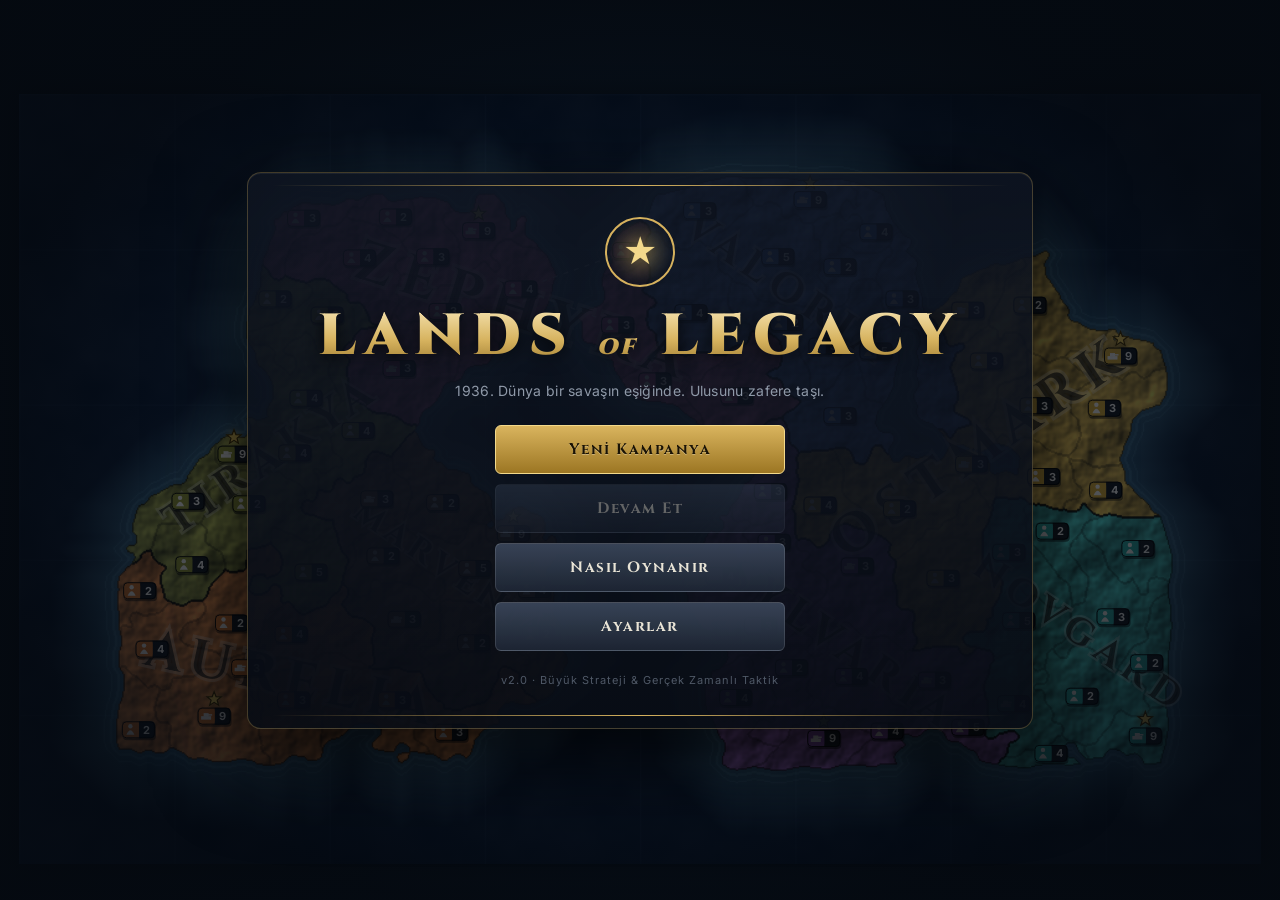
==== commit 9b03c003: "Rebuild single-file version and document new features Co-Authored-By: Claude Opus 5.5 <noreply@anthr" ====
--- a/LandsOfLegacy.html
+++ b/LandsOfLegacy.html
@@ -4,159 +4,326 @@
 <meta charset="utf-8">
 <title>Lands of Legacy</title>
 <meta name="viewport" content="width=device-width,initial-scale=1">
+<link rel="preconnect" href="https://fonts.googleapis.com">
+<link rel="stylesheet" href="https://fonts.googleapis.com/css2?family=Cinzel:wght@500;700;900&family=Inter:wght@400;500;600;700&display=swap">
 <style>
 :root {
-  --bg: #0d1117;
-  --panel: rgba(18, 22, 28, 0.92);
-  --panel-border: #4a5260;
-  --metal1: #3a4048;
-  --metal2: #22262c;
-  --accent: #d8a93b;
-  --accent2: #c0392b;
-  --text: #e8e6df;
-  --muted: #9aa0a8;
-  --good: #5fbf4a;
-  --bad: #e0503c;
+  --bg: #070b12;
+  --glass: rgba(13, 19, 30, 0.86);
+  --glass2: rgba(20, 28, 42, 0.92);
+  --line: rgba(214, 178, 94, 0.28);
+  --line2: rgba(255, 255, 255, 0.08);
+  --gold: #d6b25e;
+  --gold2: #f3d98b;
+  --text: #e9e4d6;
+  --muted: #8f99a8;
+  --good: #63c46a;
+  --bad: #e2533f;
+  --blue: #5ea3e6;
+  --serif: "Cinzel", Georgia, "Times New Roman", serif;
+  --sans: "Inter", "Segoe UI", Tahoma, Arial, sans-serif;
 }
 * { box-sizing: border-box; }
 html, body {
   margin: 0; padding: 0; width: 100%; height: 100%; overflow: hidden;
-  background: var(--bg); color: var(--text);
-  font-family: "Segoe UI", Tahoma, "DejaVu Sans", Arial, sans-serif;
+  background: var(--bg); color: var(--text); font-family: var(--sans); font-size: 13px;
   user-select: none; -webkit-user-select: none;
 }
 canvas#game { position: fixed; inset: 0; display: block; }
 .hidden { display: none !important; }
+.ico { vertical-align: middle; flex-shrink: 0; }
+.flag { display: inline-block; width: 18px; height: 12px; border: 1px solid #000; vertical-align: middle; margin-right: 6px; }
+.flagimg { display: inline-block; vertical-align: middle; border: 1px solid rgba(0,0,0,.8); box-shadow: 0 1px 3px rgba(0,0,0,.5); margin-right: 7px; border-radius: 2px; object-fit: cover; }
+
+::-webkit-scrollbar { width: 8px; }
+::-webkit-scrollbar-thumb { background: rgba(214,178,94,.25); border-radius: 4px; }
+::-webkit-scrollbar-track { background: transparent; }
 
 button {
-  font: inherit; color: var(--text); cursor: pointer;
-  background: linear-gradient(#4a525c, #2c3138);
-  border: 1px solid #666f7a; border-bottom-color: #1a1d21; border-right-color: #1a1d21;
-  padding: 6px 12px; border-radius: 3px; font-size: 13px;
-  text-shadow: 0 1px 0 #000;
+  font: inherit; font-weight: 600; color: var(--text); cursor: pointer;
+  background: linear-gradient(180deg, rgba(60,72,92,.9), rgba(30,38,52,.95));
+  border: 1px solid rgba(255,255,255,.12); border-top-color: rgba(255,255,255,.2);
+  padding: 7px 13px; border-radius: 6px; font-size: 12.5px; letter-spacing: .2px;
+  transition: background .15s, border-color .15s, transform .08s, box-shadow .15s;
 }
-button:hover { background: linear-gradient(#5a636e, #353b43); border-color: var(--accent); }
-button:active { background: linear-gradient(#2c3138, #4a525c); }
-button:disabled { opacity: 0.45; cursor: not-allowed; }
-button.primary { background: linear-gradient(#c99a2e, #8a6516); border-color: #f0c860; color: #fff; }
-button.primary:hover { background: linear-gradient(#ddb040, #9a7520); }
-button.danger { background: linear-gradient(#a8352a, #6e1f17); border-color: #d05040; }
-button.danger:hover { background: linear-gradient(#c0402f, #80251b); }
-kbd { font-size: 10px; opacity: .65; margin-left: 4px; border: 1px solid #888; border-radius: 2px; padding: 0 3px; }
-
-.flag { display: inline-block; width: 16px; height: 12px; border: 1px solid #000; vertical-align: middle; margin-right: 6px; box-shadow: inset 0 0 0 1px rgba(255,255,255,.25); }
+button:hover { border-color: var(--gold); box-shadow: 0 0 0 1px rgba(214,178,94,.25), 0 0 14px rgba(214,178,94,.15); }
+button:active { transform: translateY(1px); }
+button:disabled { opacity: .4; cursor: not-allowed; box-shadow: none; border-color: rgba(255,255,255,.1); }
+button.primary { background: linear-gradient(180deg, #d9b45e, #9c7623); border-color: #f3d98b; color: #1a1305; text-shadow: 0 1px 0 rgba(255,255,255,.3); }
+button.primary:hover { background: linear-gradient(180deg, #ebc670, #ad8530); }
+button.danger { background: linear-gradient(180deg, #b23a2c, #6d1d14); border-color: #e0604a; }
+button.good { background: linear-gradient(180deg, #3f8c4a, #22552a); border-color: #6fcf7a; }
+kbd { font: 10px var(--sans); opacity: .6; margin-left: 4px; border: 1px solid currentColor; border-radius: 3px; padding: 0 3px; }
+
+.panel {
+  position: fixed; z-index: 5; background: var(--glass); backdrop-filter: blur(8px);
+  border: 1px solid var(--line); border-radius: 10px; box-shadow: 0 10px 40px rgba(0,0,0,.55), inset 0 1px 0 rgba(255,255,255,.05);
+}
 
 /* ---------- MENU ---------- */
-.screen { position: fixed; inset: 0; display: flex; align-items: center; justify-content: center;
-  background: radial-gradient(ellipse at center, rgba(5,8,12,.35), rgba(5,8,12,.85)); z-index: 20; }
-.menu-box { text-align: center; padding: 40px 60px; background: rgba(12,15,20,.82);
-  border: 1px solid #555; box-shadow: 0 0 60px rgba(0,0,0,.8), inset 0 0 0 1px rgba(255,255,255,.05); }
-.menu-box h1 { font-size: 54px; letter-spacing: 6px; margin: 0 0 6px; color: var(--accent);
-  text-shadow: 0 3px 0 #5a3d05, 0 0 30px rgba(216,169,59,.35); font-family: Georgia, "DejaVu Serif", serif; }
-.menu-box h1 span { font-size: 26px; color: #ccc; letter-spacing: 2px; font-style: italic; }
-.tagline { color: var(--muted); margin: 0 0 28px; }
-button.big { display: block; width: 260px; margin: 10px auto; padding: 12px; font-size: 17px; letter-spacing: 1px; }
-.ver { color: #555; font-size: 11px; margin-top: 20px; }
-
-/* ---------- STRATEGY ---------- */
-#topbar { position: fixed; top: 0; left: 0; right: 0; height: 42px; display: flex; align-items: center; gap: 18px;
-  padding: 0 12px; background: linear-gradient(#2b3038, #171a1f); border-bottom: 2px solid #000;
-  box-shadow: 0 2px 10px rgba(0,0,0,.6); z-index: 5; font-size: 14px; }
+.screen { position: fixed; inset: 0; display: flex; align-items: center; justify-content: center; z-index: 20;
+  background: radial-gradient(ellipse at center, rgba(4,8,14,.25) 0%, rgba(4,8,14,.88) 75%); }
+.menu-box { text-align: center; padding: 44px 70px 30px; position: relative;
+  background: linear-gradient(180deg, rgba(14,20,32,.88), rgba(8,12,20,.94)); border: 1px solid var(--line); border-radius: 14px;
+  box-shadow: 0 30px 90px rgba(0,0,0,.8), inset 0 1px 0 rgba(255,255,255,.06); animation: rise .6s ease-out; }
+.menu-box::before, .menu-box::after { content: ""; position: absolute; left: 24px; right: 24px; height: 1px; background: linear-gradient(90deg, transparent, var(--gold), transparent); }
+.menu-box::before { top: 12px; } .menu-box::after { bottom: 12px; }
+.menu-emblem { width: 70px; height: 70px; margin: 0 auto 10px; border-radius: 50%; border: 2px solid var(--gold);
+  background: radial-gradient(circle, rgba(214,178,94,.25), transparent 70%); position: relative; }
+.menu-emblem::after { content: "★"; position: absolute; inset: 0; display: flex; align-items: center; justify-content: center; font-size: 34px; color: var(--gold2); text-shadow: 0 0 20px rgba(214,178,94,.6); }
+.menu-box h1 { font-family: var(--serif); font-weight: 900; font-size: 58px; letter-spacing: 8px; margin: 0 0 6px;
+  background: linear-gradient(180deg, #fff2c8, #d6b25e 55%, #8a6820); -webkit-background-clip: text; background-clip: text; color: transparent;
+  filter: drop-shadow(0 3px 8px rgba(0,0,0,.7)); }
+.menu-box h1 span { font-size: 26px; letter-spacing: 3px; font-style: italic; }
+.tagline { color: var(--muted); margin: 0 0 26px; font-size: 14px; letter-spacing: .3px; }
+.menu-btns { display: flex; flex-direction: column; gap: 10px; align-items: center; }
+button.big { width: 290px; padding: 13px; font-size: 15px; letter-spacing: 1.5px; font-family: var(--serif); font-weight: 700; }
+.ver { color: #4f5866; font-size: 11px; margin-top: 22px; letter-spacing: 1px; }
+@keyframes rise { from { opacity: 0; transform: translateY(16px); } to { opacity: 1; transform: none; } }
+
+/* ---------- TOP BAR ---------- */
+#topbar { position: fixed; top: 0; left: 0; right: 0; height: 58px; display: flex; align-items: center; gap: 14px; padding: 0 12px; z-index: 6;
+  background: linear-gradient(180deg, rgba(10,15,25,.97), rgba(10,15,25,.86)); border-bottom: 1px solid var(--line);
+  box-shadow: 0 4px 24px rgba(0,0,0,.6); }
 #topbar .spacer { flex: 1; }
-#topbar .stat b { color: var(--accent); }
-#topbar .stat small { color: var(--good); }
-#topbar .stat small.neg { color: var(--bad); }
-#topbar .nation-badge { font-weight: bold; font-size: 15px; }
-#topbar .wars { color: var(--bad); font-size: 12px; max-width: 360px; overflow: hidden; white-space: nowrap; text-overflow: ellipsis; }
-#topbar button { padding: 5px 10px; }
-
-.panel { position: fixed; background: var(--panel); border: 1px solid var(--panel-border);
-  box-shadow: 0 4px 20px rgba(0,0,0,.6); z-index: 5; }
-#prov-panel { left: 12px; top: 54px; width: 300px; padding: 12px 14px; font-size: 13px; max-height: calc(100vh - 260px); overflow-y: auto; }
-#prov-panel h3 { margin: 0 0 4px; font-size: 19px; font-family: Georgia, "DejaVu Serif", serif; }
-#prov-panel .owner { color: var(--muted); margin-bottom: 8px; }
-#prov-panel .row { display: flex; justify-content: space-between; padding: 2px 0; }
-#prov-panel .sect { margin-top: 10px; padding-top: 8px; border-top: 1px solid #3a3f47; }
-#prov-panel .sect-title { color: var(--accent); font-weight: bold; font-size: 12px; letter-spacing: 1px; text-transform: uppercase; margin-bottom: 6px; }
-#prov-panel .recruit { display: grid; grid-template-columns: 1fr 1fr 1fr; gap: 6px; }
-#prov-panel .recruit button { padding: 6px 2px; font-size: 12px; line-height: 1.25; }
-#prov-panel .recruit button small { display: block; color: var(--accent); }
-#prov-panel .send-row { display: grid; grid-template-columns: 60px 1fr 34px; align-items: center; gap: 6px; margin: 3px 0; }
-#prov-panel input[type=range] { width: 100%; accent-color: var(--accent); }
-#prov-panel .hint { color: var(--muted); font-size: 12px; margin-top: 6px; font-style: italic; }
-#prov-panel .btnrow { display: flex; gap: 6px; flex-wrap: wrap; margin-top: 8px; }
-.unit-ico { display: inline-block; width: 14px; text-align: center; font-weight: bold; color: var(--accent); }
-
-#log { left: 12px; bottom: 12px; width: 420px; max-height: 180px; overflow: hidden; padding: 8px 10px; font-size: 12px; line-height: 1.5; }
-#log .l { color: #c8c8c8; }
-#log .l b { color: #fff; }
-#log .t { color: #777; margin-right: 6px; }
-#btn-endturn { position: fixed; right: 18px; bottom: 18px; z-index: 6; font-size: 20px; padding: 14px 28px;
-  background: linear-gradient(#c99a2e, #7a5512); border-color: #f0c860; font-weight: bold; letter-spacing: 1px; }
-#btn-endturn:hover { background: linear-gradient(#ddb040, #8a6516); }
-#busy { position: fixed; right: 18px; bottom: 84px; z-index: 6; padding: 8px 14px; background: var(--panel); border: 1px solid var(--accent); color: var(--accent); }
-#pick-banner { position: fixed; top: 54px; left: 50%; transform: translateX(-50%); z-index: 6; background: var(--panel);
-  border: 1px solid var(--accent); padding: 10px 18px; display: flex; gap: 16px; align-items: center; font-size: 16px; color: var(--accent); }
-
-#tooltip { position: fixed; z-index: 30; pointer-events: none; background: rgba(10,12,16,.94); border: 1px solid #666;
-  padding: 6px 9px; font-size: 12px; line-height: 1.45; max-width: 260px; }
-#tooltip b { color: var(--accent); }
+.tb-nation { display: flex; align-items: center; gap: 10px; background: none; border: 1px solid transparent; padding: 4px 10px 4px 4px; border-radius: 8px; }
+.tb-nation:hover { background: rgba(255,255,255,.04); }
+#tb-flag { width: 54px; height: 36px; border-radius: 3px; border: 1px solid #000; box-shadow: 0 2px 8px rgba(0,0,0,.6); }
+#tb-name { font-family: var(--serif); font-weight: 700; font-size: 17px; letter-spacing: 1px; color: var(--gold2); text-align: left; }
+#tb-gov { font-size: 11px; color: var(--muted); font-weight: 500; text-align: left; }
+.tb-res { display: flex; gap: 6px; }
+.chip { display: flex; align-items: center; gap: 7px; padding: 5px 11px 5px 8px; border-radius: 7px; background: rgba(255,255,255,.035);
+  border: 1px solid var(--line2); min-width: 92px; cursor: default; position: relative; }
+.chip:hover { border-color: var(--line); background: rgba(255,255,255,.06); }
+.chip .v { font-weight: 700; font-size: 14px; line-height: 1.1; }
+.chip .d { font-size: 10.5px; color: var(--good); font-weight: 600; }
+.chip .d.neg { color: var(--bad); }
+.chip .lbl { font-size: 9.5px; text-transform: uppercase; letter-spacing: .8px; color: var(--muted); }
+.chip .bar { position: absolute; left: 6px; right: 6px; bottom: 2px; height: 2px; background: rgba(255,255,255,.08); border-radius: 2px; overflow: hidden; }
+.chip .bar i { display: block; height: 100%; background: var(--blue); }
+.tb-date { text-align: center; }
+#tb-date { font-family: var(--serif); font-size: 19px; font-weight: 700; letter-spacing: 2px; color: var(--text); }
+#tb-wars { font-size: 11px; color: var(--muted); max-width: 320px; white-space: nowrap; overflow: hidden; text-overflow: ellipsis; }
+#tb-wars .war { color: var(--bad); }
+.tb-actions { display: flex; gap: 4px; }
+.tbtn { display: flex; flex-direction: column; align-items: center; gap: 2px; padding: 5px 9px; min-width: 58px; background: rgba(255,255,255,.03); border-color: var(--line2); }
+.tbtn em { font-style: normal; font-size: 10px; font-weight: 600; color: var(--muted); letter-spacing: .3px; }
+.tbtn:hover em { color: var(--gold2); }
+
+/* ---------- PICK ---------- */
+#pick-banner { position: fixed; top: 74px; left: 50%; transform: translateX(-50%); z-index: 6; text-align: center;
+  background: var(--glass); border: 1px solid var(--gold); border-radius: 10px; padding: 12px 26px; box-shadow: 0 10px 40px rgba(0,0,0,.6); }
+.pb-title { font-family: var(--serif); font-size: 22px; font-weight: 700; color: var(--gold2); letter-spacing: 2px; }
+.pb-sub { color: var(--muted); margin: 3px 0 9px; }
+
+/* ---------- PROVINCE PANEL ---------- */
+#prov-panel { left: 12px; top: 70px; width: 330px; max-height: calc(100vh - 150px); overflow: hidden; display: flex; flex-direction: column; animation: slidein .2s ease-out; }
+@keyframes slidein { from { opacity: 0; transform: translateX(-12px); } to { opacity: 1; transform: none; } }
+.pp-head { position: relative; padding: 14px 16px 12px; border-bottom: 1px solid var(--line); overflow: hidden; }
+.pp-head .tint { position: absolute; inset: 0; opacity: .35; }
+.pp-head .tint::after { content: ""; position: absolute; inset: 0; background: linear-gradient(90deg, rgba(10,14,22,.2), rgba(10,14,22,.95)); }
+.pp-head > *:not(.tint) { position: relative; }
+.pp-title { font-family: var(--serif); font-size: 22px; font-weight: 700; letter-spacing: 1px; line-height: 1.15; display: flex; align-items: center; gap: 8px; }
+.pp-sub { color: #c9c3b4; margin-top: 4px; display: flex; align-items: center; gap: 4px; flex-wrap: wrap; }
+.pp-close { position: absolute !important; top: 8px; right: 8px; padding: 2px 8px; background: transparent; border-color: transparent; color: var(--muted); font-size: 16px; }
+.tag { display: inline-block; padding: 1px 7px; border-radius: 10px; font-size: 10.5px; font-weight: 700; letter-spacing: .4px; background: rgba(255,255,255,.08); border: 1px solid rgba(255,255,255,.1); }
+.tag.war { color: #ffb4a6; background: rgba(226,83,63,.2); border-color: rgba(226,83,63,.5); }
+.tag.peace { color: #b7f0bb; background: rgba(99,196,106,.15); border-color: rgba(99,196,106,.4); }
+.tag.ally { color: #a8d8ff; background: rgba(94,163,230,.18); border-color: rgba(94,163,230,.5); }
+.tag.gold { color: var(--gold2); background: rgba(214,178,94,.15); border-color: rgba(214,178,94,.4); }
+.tabs { display: flex; border-bottom: 1px solid var(--line2); }
+.tabs button { flex: 1; border-radius: 0; background: transparent; border: none; border-bottom: 2px solid transparent; padding: 9px 4px; color: var(--muted); font-size: 12px; }
+.tabs button.on { color: var(--gold2); border-bottom-color: var(--gold); background: rgba(214,178,94,.06); }
+.tabs button:hover { box-shadow: none; color: var(--text); }
+.pp-body { padding: 12px 16px 16px; overflow-y: auto; }
+.stat-grid { display: grid; grid-template-columns: 1fr 1fr; gap: 6px; margin-bottom: 10px; }
+.stat { background: rgba(255,255,255,.035); border: 1px solid var(--line2); border-radius: 7px; padding: 7px 9px; }
+.stat .k { font-size: 10px; text-transform: uppercase; letter-spacing: .8px; color: var(--muted); }
+.stat .v { font-size: 15px; font-weight: 700; margin-top: 2px; }
+.sect-title { font-family: var(--serif); color: var(--gold); font-weight: 700; font-size: 12px; letter-spacing: 1.5px; text-transform: uppercase; margin: 12px 0 7px; display: flex; align-items: center; gap: 8px; }
+.sect-title::after { content: ""; flex: 1; height: 1px; background: linear-gradient(90deg, var(--line), transparent); }
+.units-row { display: grid; grid-template-columns: repeat(3, 1fr); gap: 6px; }
+.ucard { background: rgba(0,0,0,.25); border: 1px solid var(--line2); border-radius: 7px; overflow: hidden; text-align: center; }
+.ucard img { width: 100%; height: 46px; display: block; object-fit: cover; }
+.ucard .n { font-weight: 700; font-size: 16px; margin-top: 2px; }
+.ucard .t { font-size: 10px; color: var(--muted); padding-bottom: 5px; }
+.ucard .r { font-size: 10px; color: var(--blue); }
+.rec-grid { display: grid; grid-template-columns: repeat(3, 1fr); gap: 6px; }
+.rec-grid button { display: flex; flex-direction: column; align-items: center; padding: 7px 2px; gap: 2px; line-height: 1.2; }
+.rec-grid button small { color: var(--gold2); font-weight: 600; font-size: 10.5px; }
+.rec-grid button small.mp { color: #9fc3e8; }
+.send-row { display: grid; grid-template-columns: 62px 1fr 30px; align-items: center; gap: 8px; margin: 4px 0; }
+input[type=range] { width: 100%; accent-color: var(--gold); }
+.hint { color: var(--muted); font-size: 11.5px; margin-top: 8px; line-height: 1.45; }
+.hint b { color: var(--text); }
+.bld { display: grid; grid-template-columns: 38px 1fr auto; gap: 10px; align-items: center; padding: 9px; margin-bottom: 7px;
+  background: rgba(255,255,255,.035); border: 1px solid var(--line2); border-radius: 8px; }
+.bld .bi { width: 38px; height: 38px; border-radius: 7px; display: flex; align-items: center; justify-content: center; background: rgba(214,178,94,.12); color: var(--gold2); border: 1px solid var(--line); }
+.bld .bn { font-weight: 700; }
+.bld .bd { font-size: 11px; color: var(--muted); }
+.lvl { display: inline-flex; gap: 3px; margin-left: 6px; vertical-align: middle; }
+.lvl i { width: 8px; height: 8px; border-radius: 2px; background: rgba(255,255,255,.12); display: block; }
+.lvl i.on { background: var(--gold); box-shadow: 0 0 6px rgba(214,178,94,.6); }
+.bld button { padding: 6px 10px; font-size: 11.5px; }
+.prog { height: 6px; background: rgba(255,255,255,.08); border-radius: 3px; overflow: hidden; margin-top: 5px; }
+.prog i { display: block; height: 100%; background: linear-gradient(90deg, #8a6820, var(--gold2)); }
+.btnrow { display: flex; gap: 6px; flex-wrap: wrap; margin-top: 10px; }
+.btnrow button { flex: 1; }
+.row { display: flex; justify-content: space-between; padding: 3px 0; }
+.row b { font-weight: 700; }
+
+/* ---------- NEWS ---------- */
+#news { right: 12px; top: 70px; width: 300px; max-height: calc(100vh - 190px); display: flex; flex-direction: column; overflow: hidden; }
+#news.collapsed #news-list { display: none; }
+.news-head { padding: 10px 12px; font-family: var(--serif); font-weight: 700; letter-spacing: 2px; font-size: 12.5px; color: var(--gold2);
+  border-bottom: 1px solid var(--line); display: flex; align-items: center; gap: 8px; }
+.news-head button { margin-left: auto; padding: 0 8px; background: transparent; border-color: transparent; }
+#news-list { overflow-y: auto; padding: 6px; }
+.ncard { display: grid; grid-template-columns: 30px 1fr; gap: 9px; padding: 8px 8px; border-radius: 7px; margin-bottom: 4px;
+  background: rgba(255,255,255,.025); border: 1px solid transparent; animation: newsin .35s ease-out; }
+.ncard:hover { border-color: var(--line2); background: rgba(255,255,255,.05); }
+.ncard .ni { width: 30px; height: 30px; border-radius: 50%; display: flex; align-items: center; justify-content: center; color: #fff; }
+.ncard .nt { font-weight: 700; font-size: 12.5px; line-height: 1.3; }
+.ncard .nb { font-size: 11.5px; color: #b8b2a4; margin-top: 2px; line-height: 1.4; }
+.ncard .nd { font-size: 10px; color: var(--muted); margin-top: 3px; letter-spacing: .4px; }
+.ncard.mine { border-left: 3px solid var(--gold); }
+@keyframes newsin { from { opacity: 0; transform: translateX(14px); } to { opacity: 1; transform: none; } }
+
+/* ---------- MAP MODES ---------- */
+#mapmodes { left: 50%; bottom: 14px; transform: translateX(-50%); display: flex; padding: 4px; gap: 3px; border-radius: 12px; }
+#mapmodes button { display: flex; align-items: center; gap: 6px; background: transparent; border-color: transparent; padding: 7px 12px; color: var(--muted); }
+#mapmodes button.on { background: rgba(214,178,94,.15); border-color: var(--line); color: var(--gold2); }
+
+/* ---------- END TURN ---------- */
+#endturn-wrap { position: fixed; right: 16px; bottom: 16px; z-index: 6; text-align: right; }
+#endturn-info { font-size: 11px; color: var(--muted); margin-bottom: 6px; text-shadow: 0 1px 3px #000; }
+#btn-endturn { display: flex; align-items: center; gap: 10px; font-family: var(--serif); font-size: 19px; font-weight: 700; letter-spacing: 1.5px;
+  padding: 15px 28px; border-radius: 10px; color: #1a1305;
+  background: linear-gradient(180deg, #f0cf78, #b8892c 60%, #8f6a1c); border: 1px solid #ffe7a0;
+  box-shadow: 0 8px 30px rgba(0,0,0,.6), 0 0 30px rgba(214,178,94,.25), inset 0 1px 0 rgba(255,255,255,.5); }
+#btn-endturn:hover:not(:disabled) { filter: brightness(1.08); box-shadow: 0 8px 30px rgba(0,0,0,.6), 0 0 40px rgba(214,178,94,.45), inset 0 1px 0 rgba(255,255,255,.5); }
+#busy { position: fixed; left: 50%; top: 74px; transform: translateX(-50%); z-index: 7; padding: 10px 20px; display: flex; align-items: center; gap: 12px;
+  background: var(--glass2); border: 1px solid var(--gold); border-radius: 30px; color: var(--gold2); font-weight: 600; box-shadow: 0 10px 30px rgba(0,0,0,.6); }
+.spinner { width: 18px; height: 18px; border: 2px solid rgba(214,178,94,.25); border-top-color: var(--gold2); border-radius: 50%; animation: spin .8s linear infinite; }
+@keyframes spin { to { transform: rotate(360deg); } }
+
+#tooltip { position: fixed; z-index: 60; pointer-events: none; background: rgba(8,12,20,.96); border: 1px solid var(--line);
+  border-radius: 8px; padding: 9px 11px; font-size: 12px; line-height: 1.5; max-width: 280px; box-shadow: 0 8px 26px rgba(0,0,0,.6); }
+#tooltip .tt-title { font-family: var(--serif); font-weight: 700; font-size: 14px; color: var(--gold2); }
+#tooltip .tt-sub { color: var(--muted); }
+
+#toasts { position: fixed; top: 74px; left: 50%; transform: translateX(-50%); z-index: 70; display: flex; flex-direction: column; gap: 6px; align-items: center; pointer-events: none; }
+.toast { background: var(--glass2); border: 1px solid var(--line); border-radius: 8px; padding: 9px 16px; box-shadow: 0 8px 26px rgba(0,0,0,.6);
+  animation: rise .25s ease-out; transition: opacity .4s, transform .4s; font-weight: 500; }
+.toast.out { opacity: 0; transform: translateY(-8px); }
+.toast.bad { border-color: rgba(226,83,63,.7); }
+.toast.good { border-color: rgba(99,196,106,.6); }
 
 /* ---------- MODAL ---------- */
-.modal-back { position: fixed; inset: 0; background: rgba(0,0,0,.55); display: flex; align-items: center; justify-content: center; z-index: 50; }
-.modal { min-width: 380px; max-width: 640px; max-height: 86vh; overflow-y: auto; background: linear-gradient(#262b33, #181b20);
-  border: 1px solid #6a7280; box-shadow: 0 10px 50px rgba(0,0,0,.8); padding: 18px 22px; }
-.modal h2 { margin: 0 0 12px; color: var(--accent); font-family: Georgia, "DejaVu Serif", serif; letter-spacing: 1px; }
-.modal.win h2 { color: var(--good); font-size: 30px; text-align: center; }
-.modal.lose h2 { color: var(--bad); font-size: 30px; text-align: center; }
-.modal-body { font-size: 14px; line-height: 1.5; }
-.modal-btns { display: flex; gap: 10px; justify-content: flex-end; margin-top: 16px; flex-wrap: wrap; }
-.modal table { width: 100%; border-collapse: collapse; font-size: 13px; }
-.modal td, .modal th { padding: 4px 6px; border-bottom: 1px solid #333; text-align: left; }
-.modal th { color: var(--muted); font-weight: normal; font-size: 12px; }
-.vs { display: grid; grid-template-columns: 1fr 40px 1fr; align-items: center; gap: 8px; margin: 8px 0; }
-.vs .side { background: rgba(0,0,0,.25); padding: 8px 10px; border: 1px solid #3a3f47; }
-.vs .mid { text-align: center; font-weight: bold; color: var(--accent); font-size: 18px; }
-.odds { text-align: center; margin-top: 6px; color: var(--muted); }
-.odds b { color: var(--text); }
+.modal-back { position: fixed; inset: 0; background: rgba(2,4,8,.6); backdrop-filter: blur(3px); display: flex; align-items: center; justify-content: center; z-index: 50; animation: fadein .15s; }
+.modal-back.closing { opacity: 0; transition: opacity .14s; pointer-events: none; }
+@keyframes fadein { from { opacity: 0; } to { opacity: 1; } }
+.modal { min-width: 400px; max-width: 700px; max-height: 88vh; overflow: hidden; display: flex; flex-direction: column;
+  background: linear-gradient(180deg, rgba(22,30,46,.98), rgba(11,15,24,.98)); border: 1px solid var(--line); border-radius: 12px;
+  box-shadow: 0 30px 80px rgba(0,0,0,.85), inset 0 1px 0 rgba(255,255,255,.06); animation: pop .2s ease-out; }
+@keyframes pop { from { opacity: 0; transform: scale(.96) translateY(8px); } to { opacity: 1; transform: none; } }
+.modal-inner { padding: 18px 24px 20px; overflow-y: auto; }
+.modal h2 { margin: 0 0 12px; font-family: var(--serif); color: var(--gold2); letter-spacing: 1.5px; font-size: 22px; }
+.modal.win h2 { color: var(--good); font-size: 34px; text-align: center; letter-spacing: 6px; }
+.modal.lose h2 { color: var(--bad); font-size: 34px; text-align: center; letter-spacing: 6px; }
+.modal-body { font-size: 13.5px; line-height: 1.55; }
+.modal-btns { display: flex; gap: 8px; justify-content: flex-end; margin-top: 18px; flex-wrap: wrap; }
+.modal-btns button { padding: 9px 18px; font-size: 13px; }
+.modal table { width: 100%; border-collapse: collapse; font-size: 12.5px; }
+.modal td, .modal th { padding: 7px 8px; border-bottom: 1px solid rgba(255,255,255,.06); text-align: left; vertical-align: middle; }
+.modal th { color: var(--muted); font-weight: 600; font-size: 10.5px; text-transform: uppercase; letter-spacing: .8px; }
+.modal tr:hover td { background: rgba(255,255,255,.025); }
+.banner { height: 120px; position: relative; overflow: hidden; border-bottom: 1px solid var(--line); display: flex; align-items: flex-end; padding: 14px 24px; }
+.banner .bg { position: absolute; inset: 0; }
+.banner .bt { position: relative; font-family: var(--serif); font-size: 26px; font-weight: 900; letter-spacing: 2px; color: #fff; text-shadow: 0 2px 10px rgba(0,0,0,.9); }
+.banner .bk { position: relative; font-size: 11px; letter-spacing: 3px; color: var(--gold2); text-transform: uppercase; margin-bottom: 2px; font-weight: 700; }
+.banner .big-ico { position: absolute; right: 22px; top: 18px; opacity: .3; color: #fff; }
+.vs { display: grid; grid-template-columns: 1fr 56px 1fr; align-items: stretch; gap: 8px; margin: 8px 0; }
+.vs .side { background: rgba(0,0,0,.3); padding: 10px 12px; border: 1px solid var(--line2); border-radius: 8px; }
+.vs .side .nm { font-family: var(--serif); font-weight: 700; font-size: 15px; display: flex; align-items: center; }
+.vs .side small { color: var(--muted); display: block; margin: 2px 0 6px; }
+.vs .mid { display: flex; align-items: center; justify-content: center; font-family: var(--serif); font-weight: 900; color: var(--gold); font-size: 22px; }
+.odds { margin-top: 10px; }
+.odds .ob { height: 10px; display: flex; border-radius: 5px; overflow: hidden; border: 1px solid rgba(0,0,0,.6); }
+.odds .ol { display: flex; justify-content: space-between; font-size: 11px; color: var(--muted); margin-top: 4px; }
 .help p { margin: 6px 0; }
-.help h3 { color: var(--accent); margin: 14px 0 4px; font-size: 15px; }
-.war { color: var(--bad); font-weight: bold; }
+.help h3 { color: var(--gold2); font-family: var(--serif); margin: 16px 0 4px; font-size: 15px; letter-spacing: 1px; }
+.war { color: var(--bad); font-weight: 700; }
 .peace { color: var(--good); }
+.relbar { width: 90px; height: 6px; background: rgba(255,255,255,.08); border-radius: 3px; position: relative; display: inline-block; vertical-align: middle; }
+.relbar i { position: absolute; top: 0; bottom: 0; border-radius: 3px; }
+.relbar::after { content: ""; position: absolute; left: 50%; top: -2px; bottom: -2px; width: 1px; background: rgba(255,255,255,.3); }
+.dip-actions { display: flex; gap: 4px; flex-wrap: wrap; justify-content: flex-end; }
+.dip-actions button { padding: 4px 8px; font-size: 11px; }
+.tech-grid { display: grid; grid-template-columns: repeat(5, 1fr); gap: 10px; }
+.tech-col h4 { margin: 0 0 8px; font-family: var(--serif); color: var(--gold); font-size: 13px; letter-spacing: 1px; text-align: center; }
+.tech { border: 1px solid var(--line2); background: rgba(255,255,255,.03); border-radius: 8px; padding: 9px; margin-bottom: 8px; cursor: pointer; position: relative; transition: border-color .15s, background .15s; min-height: 92px; }
+.tech:hover { border-color: var(--gold); }
+.tech .tn { font-weight: 700; font-size: 12px; }
+.tech .td { font-size: 10.5px; color: var(--muted); margin-top: 3px; line-height: 1.35; }
+.tech .tc { font-size: 10.5px; color: #9fc3e8; margin-top: 5px; }
+.tech.done { background: rgba(99,196,106,.1); border-color: rgba(99,196,106,.45); cursor: default; }
+.tech.done .tc { color: var(--good); }
+.tech.cur { border-color: var(--gold); background: rgba(214,178,94,.12); box-shadow: 0 0 16px rgba(214,178,94,.2); }
+.tech.locked { opacity: .45; cursor: not-allowed; }
+.slider-row { display: grid; grid-template-columns: 120px 1fr 44px; gap: 12px; align-items: center; margin: 10px 0; }
+.event-text { font-size: 14px; line-height: 1.65; color: #d6d0c0; font-style: italic; }
+.choice-hint { font-size: 11px; color: var(--muted); }
+.nat-head { display: flex; gap: 14px; align-items: center; margin-bottom: 12px; }
+.nat-head .flagimg { width: 84px; height: 56px; }
+.nat-head .nn { font-family: var(--serif); font-size: 24px; font-weight: 700; color: var(--gold2); }
 
 /* ---------- BATTLE ---------- */
-#sidebar { position: fixed; top: 0; right: 0; bottom: 0; width: 232px; z-index: 5; padding: 8px 10px;
-  background: linear-gradient(90deg, #1b1e22, #2d3238 8%, #23272c 92%, #15171a);
-  border-left: 3px solid #0a0b0c; box-shadow: -4px 0 14px rgba(0,0,0,.6); display: flex; flex-direction: column; gap: 8px; overflow-y: auto; }
-.sb-head { text-align: center; padding: 6px 0; background: linear-gradient(#5a1c16, #2e0d0a); border: 1px solid #000; box-shadow: inset 0 1px 0 rgba(255,255,255,.15); }
-#sb-title { font-weight: bold; letter-spacing: 3px; color: #ffcf6a; font-size: 15px; }
-#sb-sub { font-size: 11px; color: #e0c0b0; }
-.mini-wrap { border: 2px solid #000; background: #050608; box-shadow: inset 0 0 0 1px #555; padding: 0; line-height: 0; }
+#sidebar { position: fixed; top: 0; right: 0; bottom: 0; width: 232px; z-index: 5; padding: 10px; display: flex; flex-direction: column; gap: 8px; overflow-y: auto;
+  background: linear-gradient(180deg, rgba(14,20,30,.97), rgba(8,12,18,.98)); border-left: 1px solid var(--line); box-shadow: -8px 0 30px rgba(0,0,0,.6); }
+.sb-head { text-align: center; padding: 9px 0 7px; border-radius: 8px; background: linear-gradient(180deg, rgba(150,40,28,.55), rgba(70,16,10,.55)); border: 1px solid rgba(226,83,63,.5); }
+#sb-title { font-family: var(--serif); font-weight: 900; letter-spacing: 4px; color: #ffd9a0; font-size: 16px; }
+#sb-sub { font-size: 11px; color: #e8c8b8; margin-top: 1px; }
+.mini-wrap { border: 1px solid var(--line); border-radius: 6px; overflow: hidden; background: #050608; line-height: 0; }
 #minimap { width: 212px; height: 112px; cursor: pointer; }
-.sb-forces { background: rgba(0,0,0,.35); border: 1px solid #000; padding: 6px 8px; font-size: 12px; }
+.sb-forces { background: rgba(255,255,255,.03); border: 1px solid var(--line2); border-radius: 8px; padding: 8px 9px; font-size: 12px; }
 .f-row { display: flex; align-items: center; gap: 2px; }
-.f-row span:nth-child(2) { flex: 1; overflow: hidden; white-space: nowrap; text-overflow: ellipsis; }
-.f-bar { display: flex; height: 7px; margin: 5px 0; background: #000; border: 1px solid #000; }
+.f-row .flagimg { width: 24px; height: 16px; }
+.f-row span { flex: 1; overflow: hidden; white-space: nowrap; text-overflow: ellipsis; font-weight: 600; }
+.f-bar { display: flex; height: 6px; margin: 6px 0; background: #000; border-radius: 3px; overflow: hidden; }
 .f-bar div { height: 100%; transition: width .3s; }
-.sb-sel { min-height: 92px; background: rgba(0,0,0,.35); border: 1px solid #000; padding: 6px 8px; font-size: 12px; }
-.sb-sel .sel-title { color: #ffcf6a; font-weight: bold; margin-bottom: 4px; }
-.sb-sel .sel-grid { display: grid; grid-template-columns: repeat(3, 1fr); gap: 4px; }
-.sb-sel .cell { background: linear-gradient(#3a4048, #22262c); border: 1px solid #000; text-align: center; padding: 4px 0; }
-.sb-sel .cell b { display: block; font-size: 16px; color: #fff; }
-.sb-sel .cell small { color: var(--muted); font-size: 10px; }
-.hpbar { height: 5px; background: #300; margin-top: 5px; }
-.hpbar div { height: 100%; background: var(--good); }
+.sb-sel { min-height: 110px; background: rgba(255,255,255,.03); border: 1px solid var(--line2); border-radius: 8px; padding: 8px 9px; font-size: 12px; }
+.sb-sel .sel-title { color: var(--gold2); font-weight: 700; margin-bottom: 6px; font-family: var(--serif); letter-spacing: 1px; }
+.sb-sel .sel-grid { display: grid; grid-template-columns: repeat(3, 1fr); gap: 5px; }
+.sb-sel .cell { background: rgba(0,0,0,.35); border: 1px solid var(--line2); border-radius: 6px; text-align: center; overflow: hidden; }
+.sb-sel .cell img { width: 100%; height: 34px; object-fit: cover; display: block; }
+.sb-sel .cell b { display: block; font-size: 15px; color: #fff; margin-top: 2px; }
+.sb-sel .cell small { color: var(--muted); font-size: 9.5px; display: block; padding-bottom: 3px; }
+.sb-sel .cell.dim { opacity: .35; }
+.hpbar { height: 5px; background: #300; margin-top: 7px; border-radius: 3px; overflow: hidden; }
+.hpbar div { height: 100%; background: linear-gradient(90deg, #2e9e3a, #7fe07f); }
 .sb-btns { display: grid; grid-template-columns: 1fr 1fr; gap: 5px; }
-.sb-btns button { font-size: 11.5px; padding: 7px 4px; }
-.sb-btns button.on { border-color: var(--accent); color: var(--accent); }
+.sb-btns button { font-size: 11px; padding: 8px 4px; }
+.sb-btns button.on { border-color: var(--gold); color: var(--gold2); background: rgba(214,178,94,.15); }
 .sb-btns button.danger { grid-column: span 2; }
-.sb-help { font-size: 11px; color: var(--muted); line-height: 1.55; margin-top: auto; padding: 6px; border-top: 1px solid #444; }
-.sb-help b { color: #ccc; font-weight: normal; }
-#battle-banner { position: fixed; top: 22px; left: calc(50% - 116px); transform: translateX(-50%); z-index: 6; pointer-events: none;
-  font-size: 22px; font-weight: bold; letter-spacing: 2px; color: #ffcf6a; text-shadow: 0 2px 6px #000, 0 0 2px #000;
-  opacity: 0; transition: opacity .4s; text-align: center; }
+.sb-help { font-size: 11px; color: var(--muted); line-height: 1.6; margin-top: auto; padding: 8px 4px 2px; border-top: 1px solid var(--line2); }
+.sb-help b { color: #cfd6df; font-weight: 600; }
+#battle-banner { position: fixed; top: 30px; left: calc(50% - 116px); transform: translateX(-50%); z-index: 6; pointer-events: none;
+  font-family: var(--serif); font-size: 26px; font-weight: 900; letter-spacing: 3px; color: #ffe2a8;
+  text-shadow: 0 2px 12px #000, 0 0 3px #000; opacity: 0; transition: opacity .4s; text-align: center; }
 #battle-banner.show { opacity: 1; }
-.modal .row { display: flex; justify-content: space-between; padding: 1px 0; }
+@media (max-width: 1380px) {
+  .tbtn em { display: none; }
+  .tbtn { min-width: 0; padding: 8px; }
+  .chip { min-width: 0; padding: 5px 8px 5px 6px; }
+  .chip .lbl { display: none; }
+  #tb-gov { display: none; }
+}
+@media (max-width: 1100px) {
+  #news { width: 240px; }
+  #prov-panel { width: 290px; }
+  #mapmodes button { padding: 7px 8px; font-size: 11px; }
+}
 
 </style>
 </head>
@@ -166,38 +333,65 @@
 <!-- ANA MENÜ -->
 <div id="menu" class="screen">
   <div class="menu-box">
+    <div class="menu-emblem"></div>
     <h1>LANDS <span>of</span> LEGACY</h1>
-    <p class="tagline">Haritayı fethet. Savaş alanında ordularını bizzat yönet.</p>
-    <button id="m-new" class="big">Yeni Oyun</button>
-    <button id="m-load" class="big">Devam Et</button>
-    <button id="m-help" class="big">Nasıl Oynanır</button>
-    <p class="ver">v1.0</p>
+    <p class="tagline">1936. Dünya bir savaşın eşiğinde. Ulusunu zafere taşı.</p>
+    <div class="menu-btns">
+      <button id="m-new" class="big primary">Yeni Kampanya</button>
+      <button id="m-load" class="big">Devam Et</button>
+      <button id="m-help" class="big">Nasıl Oynanır</button>
+      <button id="m-settings" class="big">Ayarlar</button>
+    </div>
+    <p class="ver">v2.0 · Büyük Strateji &amp; Gerçek Zamanlı Taktik</p>
   </div>
 </div>
 
 <!-- STRATEJİ ARAYÜZÜ -->
 <div id="strategy-ui" class="hidden">
   <div id="topbar">
-    <div class="nation-badge"><span id="tb-flag" class="flag"></span><span id="tb-name">-</span></div>
-    <div class="stat" title="Hazine">Altın <b id="tb-gold">0</b> <small id="tb-income"></small></div>
-    <div class="stat">Tur <b id="tb-turn">1</b></div>
-    <div class="stat" title="Bölge sayısı">Bölge <b id="tb-provs">0</b></div>
-    <div class="stat" title="Ordu gücü">Güç <b id="tb-power">0</b></div>
-    <div class="stat wars" id="tb-wars"></div>
+    <button class="tb-nation" id="tb-nation" title="Ulus yönetimi">
+      <img id="tb-flag" alt="">
+      <div class="tb-nation-txt"><div id="tb-name">-</div><div id="tb-gov"></div></div>
+    </button>
+    <div class="tb-res" id="tb-res"></div>
     <div class="spacer"></div>
-    <button id="btn-diplo">Diplomasi</button>
-    <button id="btn-save">Kaydet</button>
-    <button id="btn-sound">Ses: Açık</button>
-    <button id="btn-menu">Menü</button>
+    <div class="tb-date"><div id="tb-date"></div><div id="tb-wars"></div></div>
+    <div class="spacer"></div>
+    <div class="tb-actions">
+      <button class="tbtn" id="btn-diplo" title="Diplomasi"><span data-ico="handshake"></span><em>Diplomasi</em></button>
+      <button class="tbtn" id="btn-tech" title="Teknoloji"><span data-ico="sci"></span><em>Teknoloji</em></button>
+      <button class="tbtn" id="btn-save" title="Kaydet"><span data-ico="save"></span><em>Kaydet</em></button>
+      <button class="tbtn" id="btn-sound" title="Ses ayarları"><span data-ico="sound"></span><em>Ses</em></button>
+      <button class="tbtn" id="btn-menu" title="Ana menü"><span data-ico="menu"></span><em>Menü</em></button>
+    </div>
   </div>
+
   <div id="pick-banner" class="hidden">
-    <div>Haritadan yöneteceğin ulusu seç</div>
-    <button id="btn-newmap">Yeni Harita</button>
+    <div class="pb-title">Ulusunu Seç</div>
+    <div class="pb-sub">Haritada bir ülkeye tıkla. Her ulusun konumu, gücü ve komşuları farklıdır.</div>
+    <button id="btn-newmap">Yeni Dünya Oluştur</button>
   </div>
+
   <div id="prov-panel" class="panel hidden"></div>
-  <div id="log" class="panel"></div>
-  <button id="btn-endturn">Turu Bitir ▶</button>
-  <div id="busy" class="hidden">Diğer uluslar hamle yapıyor...</div>
+
+  <div id="news" class="panel">
+    <div class="news-head"><span data-ico="news"></span> DÜNYA GAZETESİ<button id="news-toggle" title="Daralt">–</button></div>
+    <div id="news-list"></div>
+  </div>
+
+  <div id="mapmodes" class="panel">
+    <button data-mode="political" class="on"><span data-ico="flag"></span>Siyasi</button>
+    <button data-mode="diplo"><span data-ico="handshake"></span>Diplomatik</button>
+    <button data-mode="economy"><span data-ico="coin"></span>Ekonomi</button>
+    <button data-mode="terrain"><span data-ico="tree"></span>Arazi</button>
+    <button data-mode="military"><span data-ico="army"></span>Askeri</button>
+  </div>
+
+  <div id="endturn-wrap">
+    <div id="endturn-info"></div>
+    <button id="btn-endturn"><span data-ico="next"></span><span id="endturn-label">Sonraki Ay</span></button>
+  </div>
+  <div id="busy" class="hidden"><div class="spinner"></div><span id="busy-text">Dünya hamle yapıyor...</span></div>
 </div>
 
 <!-- SAVAŞ ARAYÜZÜ -->
@@ -209,9 +403,9 @@
     </div>
     <div class="mini-wrap"><canvas id="minimap" width="212" height="112"></canvas></div>
     <div class="sb-forces">
-      <div class="f-row"><span class="flag" id="f-us"></span><span id="f-us-name"></span><b id="f-us-n"></b></div>
+      <div class="f-row"><img class="flagimg" id="f-us" alt=""><span id="f-us-name"></span><b id="f-us-n"></b></div>
       <div class="f-bar"><div id="f-bar-us"></div><div id="f-bar-them"></div></div>
-      <div class="f-row"><span class="flag" id="f-them"></span><span id="f-them-name"></span><b id="f-them-n"></b></div>
+      <div class="f-row"><img class="flagimg" id="f-them" alt=""><span id="f-them-name"></span><b id="f-them-n"></b></div>
     </div>
     <div id="sb-sel" class="sb-sel"></div>
     <div class="sb-btns">
@@ -234,6 +428,7 @@
 </div>
 
 <div id="tooltip" class="hidden"></div>
+<div id="toasts"></div>
 <div id="modal-root"></div>
 
 <script>
@@ -347,67 +542,467 @@
 <script>
 'use strict';
 (function () {
-  // Synthesized sound effects (no asset files needed)
-  const A = (LOL.audio = { enabled: true, ctx: null, master: null, last: {} });
+  // ======================================================================
+  //  Procedural audio engine: layered weapon sounds with distance filtering,
+  //  stereo panning and convolution reverb, generative music, ambience and
+  //  radio voice acknowledgements. No audio files needed.
+  // ======================================================================
+  const A = (LOL.audio = {
+    enabled: true, voice: true,
+    vol: { master: 0.85, music: 0.45, sfx: 0.9 },
+    ctx: null, last: {},
+  });
+  let C = null, master, sfxBus, musicBus, revIn, noiseBuf, comp;
+
+  function loadSettings() {
+    try {
+      const s = JSON.parse(localStorage.getItem('lol_audio') || 'null');
+      if (s) { Object.assign(A.vol, s.vol || {}); A.voice = s.voice !== false; A.enabled = s.enabled !== false; }
+    } catch (e) { /* ignore */ }
+  }
+  A.saveSettings = function () {
+    try { localStorage.setItem('lol_audio', JSON.stringify({ vol: A.vol, voice: A.voice, enabled: A.enabled })); } catch (e) { /* ignore */ }
+  };
+  loadSettings();
+
+  function makeIR(seconds, decay) {
+    const len = Math.floor(C.sampleRate * seconds);
+    const buf = C.createBuffer(2, len, C.sampleRate);
+    for (let ch = 0; ch < 2; ch++) {
+      const d = buf.getChannelData(ch);
+      for (let i = 0; i < len; i++) {
+        const t = i / len;
+        // early reflections + diffuse tail
+        const er = i < C.sampleRate * 0.08 && Math.random() < 0.004 ? (Math.random() * 2 - 1) * 0.8 : 0;
+        d[i] = ((Math.random() * 2 - 1) * Math.pow(1 - t, decay)) * 0.6 + er;
+      }
+    }
+    return buf;
+  }
 
   A.init = function () {
-    if (A.ctx) { if (A.ctx.state === 'suspended') A.ctx.resume(); return; }
+    if (C) { if (C.state === 'suspended') C.resume(); return; }
     try {
-      A.ctx = new (window.AudioContext || window.webkitAudioContext)();
-      A.master = A.ctx.createGain();
-      A.master.gain.value = 0.3;
-      A.master.connect(A.ctx.destination);
-      const len = A.ctx.sampleRate * 2;
-      A.noiseBuf = A.ctx.createBuffer(1, len, A.ctx.sampleRate);
-      const d = A.noiseBuf.getChannelData(0);
-      for (let i = 0; i < len; i++) d[i] = Math.random() * 2 - 1;
-    } catch (e) { A.ctx = null; }
+      C = A.ctx = new (window.AudioContext || window.webkitAudioContext)();
+    } catch (e) { return; }
+    comp = C.createDynamicsCompressor();
+    comp.threshold.value = -16; comp.knee.value = 12; comp.ratio.value = 5; comp.attack.value = 0.004; comp.release.value = 0.25;
+    master = C.createGain(); master.connect(comp); comp.connect(C.destination);
+    sfxBus = C.createGain(); sfxBus.connect(master);
+    musicBus = C.createGain(); musicBus.connect(master);
+    const conv = C.createConvolver(); conv.buffer = makeIR(2.8, 3.2);
+    revIn = C.createGain(); revIn.gain.value = 1;
+    const revOut = C.createGain(); revOut.gain.value = 0.55;
+    revIn.connect(conv); conv.connect(revOut); revOut.connect(master);
+    const len = C.sampleRate * 3;
+    noiseBuf = C.createBuffer(1, len, C.sampleRate);
+    const d = noiseBuf.getChannelData(0);
+    for (let i = 0; i < len; i++) d[i] = Math.random() * 2 - 1;
+    A.applyVolumes();
+    loadVoices();
+    if (A.pendingMusic) A.music(A.pendingMusic);
   };
 
-  function noise(dur, type, freq, vol, delay) {
-    const c = A.ctx, t = c.currentTime + (delay || 0);
-    const src = c.createBufferSource(); src.buffer = A.noiseBuf;
-    const f = c.createBiquadFilter(); f.type = type; f.frequency.value = freq;
-    const g = c.createGain();
-    g.gain.setValueAtTime(vol, t);
-    g.gain.exponentialRampToValueAtTime(0.001, t + dur);
-    src.connect(f); f.connect(g); g.connect(A.master);
-    src.start(t, Math.random() * 1.2); src.stop(t + dur + 0.05);
-  }
-  function tone(freq, dur, type, vol, slideTo, delay) {
-    const c = A.ctx, t = c.currentTime + (delay || 0);
-    const o = c.createOscillator(); o.type = type; o.frequency.setValueAtTime(freq, t);
-    if (slideTo) o.frequency.exponentialRampToValueAtTime(slideTo, t + dur);
-    const g = c.createGain();
-    g.gain.setValueAtTime(vol, t);
-    g.gain.exponentialRampToValueAtTime(0.001, t + dur);
-    o.connect(g); g.connect(A.master);
+  A.applyVolumes = function () {
+    if (!C) return;
+    master.gain.value = A.enabled ? A.vol.master : 0;
+    sfxBus.gain.value = A.vol.sfx;
+    musicBus.gain.value = A.vol.music * 0.6;
+  };
+
+  // ---------------- building blocks ----------------
+  function noise(out, t, dur, type, freq, q, vol, attack, sweepTo) {
+    const s = C.createBufferSource(); s.buffer = noiseBuf;
+    const f = C.createBiquadFilter(); f.type = type; f.frequency.setValueAtTime(freq, t);
+    if (q) f.Q.value = q;
+    if (sweepTo) f.frequency.exponentialRampToValueAtTime(sweepTo, t + dur);
+    const g = C.createGain();
+    g.gain.setValueAtTime(0.0001, t);
+    g.gain.exponentialRampToValueAtTime(vol, t + (attack || 0.002));
+    g.gain.exponentialRampToValueAtTime(0.0001, t + dur);
+    s.connect(f); f.connect(g); g.connect(out);
+    s.start(t, Math.random() * 2); s.stop(t + dur + 0.05);
+    return g;
+  }
+  function osc(out, t, dur, type, f0, f1, vol, attack) {
+    const o = C.createOscillator(); o.type = type;
+    o.frequency.setValueAtTime(f0, t);
+    if (f1) o.frequency.exponentialRampToValueAtTime(f1, t + dur);
+    const g = C.createGain();
+    g.gain.setValueAtTime(0.0001, t);
+    g.gain.exponentialRampToValueAtTime(vol, t + (attack || 0.003));
+    g.gain.exponentialRampToValueAtTime(0.0001, t + dur);
+    o.connect(g); g.connect(out);
     o.start(t); o.stop(t + dur + 0.05);
-  }
-
-  const GAP = { rifle: 45, cannon: 90, artfire: 140, boom: 70, small: 50, click: 30, ack: 120 };
-
-  A.play = function (name, vol) {
-    if (!A.enabled || !A.ctx) return;
+    return o;
+  }
+  const shaperCache = {};
+  function shaper(amount) {
+    if (shaperCache[amount]) return shaperCache[amount];
+    const n = 1024, curve = new Float32Array(n);
+    for (let i = 0; i < n; i++) { const x = i / n * 2 - 1; curve[i] = Math.tanh(x * amount) / Math.tanh(amount); }
+    shaperCache[amount] = curve;
+    return curve;
+  }
+  // positional output chain: distance low-pass, pan, gain, reverb send
+  function chain(vol, pan, wetBase, dist) {
+    const near = vol;
+    const lp = C.createBiquadFilter(); lp.type = 'lowpass';
+    lp.frequency.value = 500 + 17000 * near * near;
+    const ws = C.createWaveShaper(); ws.curve = shaper(dist || 1.5);
+    const p = C.createStereoPanner ? C.createStereoPanner() : null;
+    const g = C.createGain(); g.gain.value = Math.max(0.05, vol);
+    ws.connect(lp);
+    if (p) { p.pan.value = Math.max(-1, Math.min(1, pan || 0)); lp.connect(p); p.connect(g); } else lp.connect(g);
+    g.connect(sfxBus);
+    const send = C.createGain(); send.gain.value = (wetBase || 0.25) + (1 - near) * 0.6;
+    g.connect(send); send.connect(revIn);
+    setTimeout(() => { try { g.disconnect(); send.disconnect(); } catch (e) { /* ignore */ } }, 4000);
+    return ws;
+  }
+  function uiOut(wet) {
+    const g = C.createGain(); g.gain.value = 1;
+    g.connect(sfxBus);
+    if (wet) { const s = C.createGain(); s.gain.value = wet; g.connect(s); s.connect(revIn); }
+    setTimeout(() => { try { g.disconnect(); } catch (e) { /* ignore */ } }, 6000);
+    return g;
+  }
+  function brass(out, t, freq, dur, vol) {
+    const g = C.createGain();
+    g.gain.setValueAtTime(0.0001, t);
+    g.gain.exponentialRampToValueAtTime(vol, t + 0.06);
+    g.gain.setValueAtTime(vol * 0.85, t + Math.max(0.07, dur - 0.15));
+    g.gain.exponentialRampToValueAtTime(0.0001, t + dur + 0.35);
+    const f = C.createBiquadFilter(); f.type = 'lowpass'; f.Q.value = 1.5;
+    f.frequency.setValueAtTime(250, t);
+    f.frequency.exponentialRampToValueAtTime(freq * 5, t + 0.08);
+    f.frequency.exponentialRampToValueAtTime(freq * 2.6, t + 0.4);
+    const lfo = C.createOscillator(); lfo.frequency.value = 5.2;
+    const lg = C.createGain(); lg.gain.setValueAtTime(0, t); lg.gain.linearRampToValueAtTime(freq * 0.008, t + 0.4);
+    lfo.connect(lg);
+    [-5, 4].forEach((det) => {
+      const o = C.createOscillator(); o.type = 'sawtooth';
+      o.frequency.value = freq; o.detune.value = det;
+      lg.connect(o.frequency);
+      o.connect(f); o.start(t); o.stop(t + dur + 0.5);
+    });
+    lfo.start(t); lfo.stop(t + dur + 0.5);
+    f.connect(g); g.connect(out);
+  }
+  function timpani(out, t, freq, vol) {
+    osc(out, t, 1.4, 'sine', freq * 1.2, freq, vol, 0.004);
+    osc(out, t, 0.6, 'sine', freq * 2.4, freq * 2.1, vol * 0.3, 0.004);
+    noise(out, t, 0.12, 'lowpass', 900, 0, vol * 0.4, 0.002);
+  }
+  function bell(out, t, freq, vol, dur) {
+    [1, 2.76, 5.4, 8.93].forEach((m, i) => osc(out, t, (dur || 1.6) / (i + 1), 'sine', freq * m, null, vol / (i + 1.3), 0.002));
+  }
+
+  // ---------------- sound library ----------------
+  const GAP = { rifle: 35, mg: 60, cannon: 70, artfire: 120, boom: 60, small: 45, click: 25, whistle: 250, radio: 300, hit: 40 };
+
+  A.play = function (name, vol, pan) {
+    if (!A.enabled || !C) return;
     vol = vol == null ? 1 : Math.max(0, Math.min(1, vol));
-    if (vol < 0.04) return;
+    if (vol < 0.03) return;
     const now = performance.now();
-    if (A.last[name] && now - A.last[name] < (GAP[name] || 30)) return;
+    if (A.last[name] && now - A.last[name] < (GAP[name] || 20)) return;
     A.last[name] = now;
+    const t = C.currentTime + 0.005;
+    const r = (a, b) => a + Math.random() * (b - a);
+    let o;
     switch (name) {
-      case 'rifle': noise(0.07, 'highpass', 1400 + Math.random() * 600, 0.45 * vol); break;
-      case 'cannon': noise(0.3, 'lowpass', 1000, 0.9 * vol); tone(110, 0.22, 'sine', 0.6 * vol, 40); break;
-      case 'artfire': noise(0.5, 'lowpass', 600, 1 * vol); tone(70, 0.4, 'sine', 0.8 * vol, 28); break;
-      case 'boom': noise(0.9, 'lowpass', 380, 1 * vol); tone(65, 0.6, 'sine', 0.8 * vol, 22); break;
-      case 'small': noise(0.35, 'lowpass', 900, 0.6 * vol); break;
-      case 'click': tone(900, 0.04, 'square', 0.12 * vol); break;
-      case 'ack': tone(520, 0.06, 'square', 0.1 * vol, 760); tone(760, 0.06, 'square', 0.08 * vol, null, 0.07); break;
-      case 'turn': tone(330, 0.18, 'triangle', 0.25, 520); break;
-      case 'war': tone(196, 0.35, 'sawtooth', 0.18); tone(147, 0.5, 'sawtooth', 0.18, null, 0.3); break;
-      case 'victory': [523, 659, 784, 1046].forEach((f, i) => tone(f, 0.35, 'triangle', 0.3, null, i * 0.14)); break;
-      case 'defeat': [392, 330, 262, 196].forEach((f, i) => tone(f, 0.45, 'triangle', 0.3, null, i * 0.18)); break;
-      case 'coin': tone(1200, 0.07, 'square', 0.08); tone(1600, 0.1, 'square', 0.07, null, 0.06); break;
-    }
+      // ---- weapons (positional) ----
+      case 'rifle':
+        o = chain(vol * 0.8, pan, 0.18, 2.2);
+        noise(o, t, 0.014, 'highpass', 2600, 0, 0.9, 0.0008);
+        noise(o, t, r(0.07, 0.11), 'lowpass', r(1100, 1800), 0.7, 0.75, 0.001);
+        osc(o, t, 0.06, 'sine', r(150, 190), 55, 0.55, 0.001);
+        noise(o, t + 0.02, 0.25, 'bandpass', 900, 0.8, 0.06, 0.02);
+        break;
+      case 'hit':
+        o = chain(vol * 0.5, pan, 0.1, 1.2);
+        noise(o, t, 0.03, 'bandpass', r(3000, 5000), 3, 0.5, 0.0005);
+        osc(o, t, 0.05, 'triangle', r(1800, 2600), 900, 0.12);
+        break;
+      case 'cannon':
+        o = chain(vol, pan, 0.3, 3);
+        noise(o, t, 0.025, 'highpass', 1600, 0, 1, 0.0008);
+        noise(o, t, 0.8, 'lowpass', 520, 0.5, 1.1, 0.002, 140);
+        osc(o, t, 0.5, 'sine', 85, 32, 1.1, 0.002);
+        noise(o, t + 0.05, 0.9, 'bandpass', 300, 0.7, 0.18, 0.08);
+        break;
+      case 'artfire':
+        o = chain(vol, pan, 0.4, 3.5);
+        noise(o, t, 0.03, 'highpass', 1200, 0, 1, 0.0008);
+        noise(o, t, 1.3, 'lowpass', 380, 0.6, 1.3, 0.003, 90);
+        osc(o, t, 0.9, 'sine', 62, 24, 1.3, 0.003);
+        osc(o, t, 0.25, 'sine', 140, 60, 0.5, 0.002);
+        break;
+      case 'whistle': {
+        o = chain(vol * 0.6, pan, 0.2, 1);
+        const dur = Math.max(0.4, Math.min(2.5, A._whistleDur || 1));
+        const ox = C.createOscillator(); ox.type = 'sine';
+        ox.frequency.setValueAtTime(r(1900, 2300), t);
+        ox.frequency.exponentialRampToValueAtTime(r(500, 700), t + dur);
+        const g = C.createGain();
+        g.gain.setValueAtTime(0.0001, t);
+        g.gain.exponentialRampToValueAtTime(0.09, t + dur * 0.7);
+        g.gain.exponentialRampToValueAtTime(0.0001, t + dur);
+        ox.connect(g); g.connect(o); ox.start(t); ox.stop(t + dur + 0.05);
+        break;
+      }
+      case 'boom':
+        o = chain(vol, pan, 0.45, 4);
+        noise(o, t, 0.02, 'highpass', 800, 0, 1, 0.0008);
+        noise(o, t, 1.8, 'lowpass', 2600, 0.7, 1.4, 0.004, 120);
+        osc(o, t, 1.3, 'sine', 58, 22, 1.4, 0.003);
+        for (let i = 0; i < 14; i++) noise(o, t + r(0.08, 1.1), r(0.01, 0.04), 'highpass', r(2500, 6000), 0, r(0.05, 0.22), 0.001);
+        noise(o, t + 0.25, 2.2, 'lowpass', 500, 0.5, 0.25, 0.4);
+        break;
+      case 'small':
+        o = chain(vol * 0.9, pan, 0.35, 3);
+        noise(o, t, 0.015, 'highpass', 1500, 0, 0.9, 0.0008);
+        noise(o, t, 0.8, 'lowpass', 1800, 0.6, 1.1, 0.003, 160);
+        osc(o, t, 0.5, 'sine', 90, 35, 0.9, 0.002);
+        for (let i = 0; i < 6; i++) noise(o, t + r(0.05, 0.6), 0.02, 'highpass', r(3000, 6000), 0, r(0.05, 0.15), 0.001);
+        break;
+      // ---- interface ----
+      case 'click':
+        o = uiOut(0.05);
+        noise(o, t, 0.022, 'bandpass', 2800, 2.5, 0.35, 0.001);
+        osc(o, t, 0.04, 'sine', 520, 300, 0.12, 0.001);
+        break;
+      case 'select':
+        o = uiOut(0.05);
+        noise(o, t, 0.03, 'bandpass', 1800, 3, 0.2, 0.001);
+        break;
+      case 'radio':
+        o = uiOut(0.02);
+        noise(o, t, 0.13, 'bandpass', 1700, 1.4, 0.22, 0.004);
+        osc(o, t + 0.01, 0.07, 'square', 1250, null, 0.035, 0.002);
+        break;
+      case 'coin':
+        o = uiOut(0.25);
+        bell(o, t, 1760, 0.12, 0.6);
+        bell(o, t + 0.07, 2350, 0.09, 0.6);
+        noise(o, t, 0.02, 'highpass', 5000, 0, 0.12);
+        break;
+      case 'build':
+        o = uiOut(0.35);
+        for (let i = 0; i < 3; i++) { bell(o, t + i * 0.18, 620 + i * 3, 0.13, 0.5); noise(o, t + i * 0.18, 0.04, 'bandpass', 3000, 2, 0.4); }
+        break;
+      case 'research':
+        o = uiOut(0.6);
+        [784, 988, 1175, 1568].forEach((f, i) => bell(o, t + i * 0.09, f, 0.08, 1.4));
+        break;
+      case 'turn':
+        o = uiOut(0.3);
+        noise(o, t, 0.45, 'bandpass', 500, 1.2, 0.3, 0.12, 3200);
+        timpani(o, t + 0.05, 62, 0.45);
+        break;
+      case 'event':
+        o = uiOut(0.5);
+        noise(o, t, 0.5, 'bandpass', 700, 1, 0.2, 0.15, 2500);
+        brass(o, t + 0.1, 196, 0.7, 0.07); brass(o, t + 0.1, 294, 0.7, 0.05);
+        break;
+      case 'war':
+        o = uiOut(0.7);
+        for (let i = 0; i < 8; i++) timpani(o, t + i * 0.07, 55, 0.12 + i * 0.03);
+        [73.4, 110, 146.8, 174.6].forEach((f) => brass(o, t + 0.55, f, 1.1, 0.07));
+        timpani(o, t + 0.55, 55, 0.9);
+        break;
+      case 'peace':
+        o = uiOut(0.7);
+        [261.6, 329.6, 392].forEach((f, i) => brass(o, t + i * 0.02, f, 1.4, 0.05));
+        bell(o, t, 1046, 0.05, 2);
+        break;
+      case 'victory': {
+        o = uiOut(0.8);
+        const seq = [[392, 0, 0.18], [392, 0.2, 0.18], [392, 0.4, 0.18], [523, 0.62, 0.9], [659, 1.0, 0.25], [784, 1.3, 1.6]];
+        seq.forEach(([f, d, l]) => { brass(o, t + d, f, l, 0.09); brass(o, t + d, f / 2, l, 0.05); });
+        timpani(o, t + 0.62, 65, 0.8); timpani(o, t + 1.3, 49, 0.9);
+        break;
+      }
+      case 'defeat': {
+        o = uiOut(0.8);
+        const seq = [[220, 0, 0.9], [207.6, 0.9, 0.9], [174.6, 1.8, 1.8]];
+        seq.forEach(([f, d, l]) => { brass(o, t + d, f, l, 0.07); brass(o, t + d, f * 0.75, l, 0.05); });
+        timpani(o, t + 1.8, 44, 0.8);
+        break;
+      }
+    }
+  };
+  A.whistle = function (dur, vol, pan) {
+    A._whistleDur = dur;
+    A.play('whistle', vol, pan);
+  };
+
+  // ---------------- voice (radio acknowledgements) ----------------
+  let trVoice = null, lastSay = 0;
+  function loadVoices() {
+    if (!('speechSynthesis' in window)) return;
+    const pick = () => {
+      const vs = speechSynthesis.getVoices();
+      trVoice = vs.find((v) => /^tr/i.test(v.lang)) || null;
+    };
+    pick();
+    speechSynthesis.onvoiceschanged = pick;
+  }
+  const LINES = {
+    select: { inf: ['Komutanım?', 'Emrinizdeyiz.', 'Piyade hazır.', 'Dinliyoruz.'], tank: ['Zırhlı birlik hazır.', 'Tank komutanı dinliyor.', 'Motorlar çalışıyor.'], art: ['Topçu mevzide.', 'Koordinat bekliyoruz.', 'Toplar hazır.'] },
+    move: { inf: ['Emredersiniz!', 'İlerliyoruz!', 'Hemen!', 'Anlaşıldı!'], tank: ['Paletler dönüyor!', 'Yoldayız!', 'Tam gaz!'], art: ['Mevzi değiştiriyoruz.', 'Anlaşıldı, hareket.'] },
+    attack: { inf: ['Hücum!', 'Ateş serbest!', 'Saldırıya!'], tank: ['Hedef kilitlendi!', 'Ateş!', 'Ezin onları!'], art: ['Hedef koordinatları alındı!', 'Bombardıman başlıyor!', 'Ateş!'] },
+  };
+  A.say = function (kind, utype) {
+    A.play('radio');
+    if (!A.voice || !A.enabled || !trVoice || !('speechSynthesis' in window)) return;
+    const now = performance.now();
+    if (now - lastSay < 1100) return;
+    lastSay = now;
+    const arr = (LINES[kind] || LINES.move)[utype || 'inf'] || LINES.move.inf;
+    const u = new SpeechSynthesisUtterance(arr[Math.floor(Math.random() * arr.length)]);
+    u.voice = trVoice; u.lang = trVoice.lang; u.rate = 1.15; u.pitch = utype === 'tank' ? 0.7 : 0.85;
+    u.volume = Math.min(1, A.vol.master * A.vol.sfx * 0.9);
+    speechSynthesis.cancel();
+    setTimeout(() => speechSynthesis.speak(u), 120);
+  };
+  A.hasVoice = () => !!trVoice;
+
+  // ---------------- generative music ----------------
+  let musicTimer = null, musicMode = null, nextBar = 0, bar = 0, ambNodes = null;
+  const midi = (n) => 440 * Math.pow(2, (n - 69) / 12);
+  // D minor progression (strategy) — Dm Bb F C Gm A
+  const PROG = [[50, 57, 62, 65], [46, 53, 58, 62], [41, 53, 57, 60], [48, 55, 60, 64], [43, 55, 58, 62], [45, 52, 57, 61]];
+  const SCALE = [62, 64, 65, 67, 69, 70, 72, 74];
+
+  function pad(t, notes, dur, vol) {
+    notes.forEach((n) => {
+      const f = C.createBiquadFilter(); f.type = 'lowpass'; f.frequency.value = 650; f.Q.value = 0.4;
+      const g = C.createGain();
+      g.gain.setValueAtTime(0.0001, t);
+      g.gain.exponentialRampToValueAtTime(vol, t + dur * 0.35);
+      g.gain.setValueAtTime(vol, t + dur * 0.7);
+      g.gain.exponentialRampToValueAtTime(0.0001, t + dur + 1.5);
+      [-7, 6].forEach((det) => {
+        const o = C.createOscillator(); o.type = 'sawtooth';
+        o.frequency.value = midi(n); o.detune.value = det;
+        o.connect(f); o.start(t); o.stop(t + dur + 1.6);
+      });
+      f.connect(g); g.connect(musicBus);
+      const s = C.createGain(); s.gain.value = 0.6; g.connect(s); s.connect(revIn);
+    });
+  }
+  function horn(t, n, dur, vol) {
+    const f = C.createBiquadFilter(); f.type = 'lowpass'; f.frequency.value = 1100;
+    const g = C.createGain();
+    g.gain.setValueAtTime(0.0001, t);
+    g.gain.exponentialRampToValueAtTime(vol, t + 0.25);
+    g.gain.exponentialRampToValueAtTime(0.0001, t + dur);
+    const o = C.createOscillator(); o.type = 'triangle'; o.frequency.value = midi(n);
+    const o2 = C.createOscillator(); o2.type = 'sawtooth'; o2.frequency.value = midi(n); o2.detune.value = 3;
+    const g2 = C.createGain(); g2.gain.value = 0.25;
+    o.connect(f); o2.connect(g2); g2.connect(f);
+    f.connect(g); g.connect(musicBus);
+    const s = C.createGain(); s.gain.value = 0.9; g.connect(s); s.connect(revIn);
+    o.start(t); o2.start(t); o.stop(t + dur + 0.1); o2.stop(t + dur + 0.1);
+  }
+  function drum(t, f, vol) {
+    osc(musicBus, t, 0.7, 'sine', f * 1.6, f, vol, 0.003);
+    noise(musicBus, t, 0.15, 'lowpass', 700, 0, vol * 0.35, 0.002);
+  }
+  function pluck(t, n, vol) {
+    const f = C.createBiquadFilter(); f.type = 'lowpass';
+    f.frequency.setValueAtTime(1400, t); f.frequency.exponentialRampToValueAtTime(200, t + 0.35);
+    const g = C.createGain();
+    g.gain.setValueAtTime(vol, t); g.gain.exponentialRampToValueAtTime(0.0001, t + 0.4);
+    const o = C.createOscillator(); o.type = 'sawtooth'; o.frequency.value = midi(n);
+    o.connect(f); f.connect(g); g.connect(musicBus);
+    o.start(t); o.stop(t + 0.45);
+  }
+
+  function scheduleStrategy() {
+    const barLen = 6.4;
+    while (nextBar < C.currentTime + 1.5) {
+      const t = nextBar;
+      const ch = PROG[bar % PROG.length];
+      pad(t, ch, barLen, 0.022);
+      pad(t, [ch[0] - 12], barLen, 0.03);
+      if (bar % 2 === 0) drum(t, 55, 0.25);
+      drum(t + barLen * 0.75, 55, 0.12);
+      if (bar % 3 !== 2) {
+        let n = SCALE[Math.floor(Math.random() * SCALE.length)];
+        for (let k = 0; k < 3; k++) {
+          horn(t + 1.2 + k * 1.4, n, 1.6, 0.03);
+          n = SCALE[Math.max(0, Math.min(SCALE.length - 1, SCALE.indexOf(n) + Math.floor(Math.random() * 3) - 1))];
+        }
+      }
+      bar++; nextBar += barLen;
+    }
+  }
+  const OST = [38, 38, 41, 38, 40, 38, 36, 38];
+  function scheduleBattle() {
+    const beat = 0.5, barLen = beat * 8;
+    while (nextBar < C.currentTime + 1.2) {
+      const t = nextBar;
+      const root = bar % 4 === 3 ? 36 : 38;
+      pad(t, [root, root + 7], barLen, 0.03);
+      for (let i = 0; i < 8; i++) {
+        pluck(t + i * beat, OST[i] + (root - 38) + 12, 0.035);
+        if (i % 4 === 0) drum(t + i * beat, 50, 0.32);
+        if (i % 4 === 2) drum(t + i * beat, 70, 0.14);
+        if (i === 7) { drum(t + i * beat + beat / 2, 70, 0.1); }
+      }
+      if (bar % 2 === 1) horn(t + 2, 62 + (bar % 4 === 3 ? -2 : 0), 2, 0.025);
+      bar++; nextBar += barLen;
+    }
+  }
+
+  A.music = function (mode) {
+    A.pendingMusic = mode;
+    if (!C) return;
+    if (mode === musicMode) return;
+    musicMode = mode;
+    if (musicTimer) { clearInterval(musicTimer); musicTimer = null; }
+    // fade the music bus for the switch
+    const now = C.currentTime;
+    musicBus.gain.cancelScheduledValues(now);
+    musicBus.gain.setValueAtTime(musicBus.gain.value, now);
+    musicBus.gain.linearRampToValueAtTime(0.0001, now + 0.6);
+    musicBus.gain.linearRampToValueAtTime(A.vol.music * 0.6, now + 1.6);
+    if (!mode) return;
+    nextBar = now + 0.8; bar = 0;
+    const fn = mode === 'battle' ? scheduleBattle : scheduleStrategy;
+    fn();
+    musicTimer = setInterval(() => { if (A.enabled) fn(); else nextBar = C.currentTime + 0.5; }, 300);
+  };
+
+  // battle ambience: wind + distant gunfire
+  A.ambience = function (on) {
+    if (!C) return;
+    if (ambNodes) {
+      ambNodes.forEach((n) => { try { n.stop ? n.stop() : clearInterval(n); } catch (e) { /* ignore */ } });
+      ambNodes = null;
+    }
+    if (!on) return;
+    const s = C.createBufferSource(); s.buffer = noiseBuf; s.loop = true;
+    const f = C.createBiquadFilter(); f.type = 'bandpass'; f.frequency.value = 450; f.Q.value = 0.5;
+    const g = C.createGain(); g.gain.value = 0.05;
+    const lfo = C.createOscillator(); lfo.frequency.value = 0.13;
+    const lg = C.createGain(); lg.gain.value = 0.03;
+    lfo.connect(lg); lg.connect(g.gain);
+    const lfo2 = C.createOscillator(); lfo2.frequency.value = 0.07;
+    const lg2 = C.createGain(); lg2.gain.value = 220;
+    lfo2.connect(lg2); lg2.connect(f.frequency);
+    s.connect(f); f.connect(g); g.connect(sfxBus);
+    s.start(); lfo.start(); lfo2.start();
+    const iv = setInterval(() => {
+      if (!A.enabled || Math.random() < 0.4) return;
+      const pan = Math.random() * 2 - 1;
+      const n = 1 + Math.floor(Math.random() * 5);
+      for (let i = 0; i < n; i++) setTimeout(() => A.play(Math.random() < 0.12 ? 'boom' : 'rifle', 0.12 + Math.random() * 0.08, pan), i * (60 + Math.random() * 120));
+    }, 1800);
+    ambNodes = [s, lfo, lfo2, iv];
   };
 })();
 
@@ -425,37 +1020,166 @@
       const root = U.el('modal-root');
       const wrap = document.createElement('div');
       wrap.className = 'modal-back';
-      wrap.innerHTML = `<div class="modal ${opts.cls || ''}"><h2>${title}</h2><div class="modal-body">${bodyHtml}</div><div class="modal-btns"></div></div>`;
-      const close = (v) => { wrap.remove(); resolve(v); };
+      wrap.innerHTML = `<div class="modal ${opts.cls || ''}" style="${opts.width ? 'width:' + opts.width + 'px;max-width:94vw' : ''}">
+        ${opts.banner || ''}
+        <div class="modal-inner">${title ? `<h2>${title}</h2>` : ''}<div class="modal-body">${bodyHtml}</div><div class="modal-btns"></div></div></div>`;
+      const close = (v) => { wrap.classList.add('closing'); setTimeout(() => wrap.remove(), 140); resolve(v); };
       const bb = wrap.querySelector('.modal-btns');
       buttons.forEach((b) => {
         const e = document.createElement('button');
-        e.textContent = b.label;
+        e.innerHTML = b.label;
         if (b.cls) e.className = b.cls;
+        if (b.disabled) e.disabled = true;
+        if (b.title) e.title = b.title;
         e.onclick = () => { LOL.audio.play('click'); close(b.value); };
         bb.appendChild(e);
       });
+      if (!buttons.length) bb.remove();
       root.appendChild(wrap);
+      if (opts.closeOnBack) wrap.addEventListener('mousedown', (e) => { if (e.target === wrap) close(opts.backValue); });
       if (opts.onMount) opts.onMount(wrap, close);
     });
   };
 
-  UI.isModalOpen = () => U.el('modal-root').children.length > 0;
+  UI.isModalOpen = () => { const r = U.el('modal-root'); return [...r.children].some((c) => !c.classList.contains('closing')); };
 
   UI.tooltip = function (html, x, y) {
     const t = U.el('tooltip');
     if (!html) { t.classList.add('hidden'); return; }
-    t.innerHTML = html;
+    if (t._html !== html) { t.innerHTML = html; t._html = html; }
     t.classList.remove('hidden');
     const w = t.offsetWidth, h = t.offsetHeight;
-    let tx = x + 16, ty = y + 16;
+    let tx = x + 18, ty = y + 18;
     if (tx + w > window.innerWidth - 4) tx = x - w - 12;
     if (ty + h > window.innerHeight - 4) ty = y - h - 12;
     t.style.left = tx + 'px';
     t.style.top = ty + 'px';
   };
 
-  UI.flag = (color) => `<span class="flag" style="background:${color}"></span>`;
+  UI.toast = function (html, kind) {
+    const box = U.el('toasts');
+    const d = document.createElement('div');
+    d.className = 'toast ' + (kind || '');
+    d.innerHTML = html;
+    box.appendChild(d);
+    setTimeout(() => d.classList.add('out'), 3200);
+    setTimeout(() => d.remove(), 3700);
+  };
+
+  // ---------------- procedural flags ----------------
+  const flagCache = {};
+  UI.flagURL = function (n) {
+    const key = n.name + n.color + (n.flagSeed || 0);
+    if (flagCache[key]) return flagCache[key];
+    const c = document.createElement('canvas'); c.width = 60; c.height = 40;
+    const g = c.getContext('2d');
+    let h = 0; for (const ch of n.name) h = (h * 31 + ch.charCodeAt(0)) >>> 0;
+    const rng = U.rng(h + (n.flagSeed || 0));
+    const main = n.color;
+    const pal = ['#f4f1e6', '#16161a', '#d9b23a', U.shade(main, -0.45), '#b8202a', '#1d3f8a', '#2f7a3a'];
+    const others = pal.filter((p) => p !== main);
+    const a = main, b = rng.pick(others.slice(0, 4)), d = rng.pick(others);
+    const pat = rng.int(0, 7);
+    g.fillStyle = a; g.fillRect(0, 0, 60, 40);
+    const star = (x, y, r, col) => {
+      g.fillStyle = col; g.beginPath();
+      for (let i = 0; i < 10; i++) { const an = -Math.PI / 2 + i * Math.PI / 5, rr = i % 2 ? r * 0.42 : r; g.lineTo(x + Math.cos(an) * rr, y + Math.sin(an) * rr); }
+      g.closePath(); g.fill();
+    };
+    switch (pat) {
+      case 0: g.fillStyle = b; g.fillRect(0, 13.3, 60, 13.4); g.fillStyle = d; g.fillRect(0, 26.6, 60, 13.4); break;
+      case 1: g.fillStyle = b; g.fillRect(20, 0, 20, 40); g.fillStyle = d; g.fillRect(40, 0, 20, 40); break;
+      case 2: g.fillStyle = b; g.fillRect(16, 0, 8, 40); g.fillRect(0, 16, 60, 8); g.fillStyle = d; g.fillRect(18.5, 0, 3, 40); g.fillRect(0, 18.5, 60, 3); break;
+      case 3: g.fillStyle = b; g.fillRect(0, 20, 60, 20); g.fillStyle = d; g.fillRect(0, 0, 24, 20); star(12, 10, 7, b); break;
+      case 4: g.fillStyle = b; g.beginPath(); g.moveTo(0, 0); g.lineTo(26, 20); g.lineTo(0, 40); g.closePath(); g.fill(); star(9, 20, 6, d); break;
+      case 5: g.fillStyle = b; g.beginPath(); g.moveTo(0, 40); g.lineTo(60, 0); g.lineTo(60, 40); g.closePath(); g.fill(); g.fillStyle = d; g.beginPath(); g.arc(30, 20, 8, 0, 7); g.fill(); break;
+      case 6: g.fillStyle = b; g.fillRect(0, 0, 60, 8); g.fillRect(0, 32, 60, 8); g.fillStyle = d; g.beginPath(); g.arc(30, 20, 9, 0, 7); g.fill(); star(30, 20, 6, a); break;
+      default: g.fillStyle = b; g.fillRect(0, 0, 60, 20); star(30, 20, 9, d); break;
+    }
+    // cloth shading
+    const gr = g.createLinearGradient(0, 0, 60, 40);
+    gr.addColorStop(0, 'rgba(255,255,255,0.18)'); gr.addColorStop(0.5, 'rgba(255,255,255,0)'); gr.addColorStop(1, 'rgba(0,0,0,0.22)');
+    g.fillStyle = gr; g.fillRect(0, 0, 60, 40);
+    const url = c.toDataURL();
+    flagCache[key] = url;
+    return url;
+  };
+  UI.flag = function (n, size) {
+    if (typeof n === 'string') return `<span class="flag" style="background:${n}"></span>`;
+    const s = size || 18;
+    return `<img class="flagimg" src="${UI.flagURL(n)}" style="width:${s * 1.5}px;height:${s}px" alt="">`;
+  };
+
+  // ---------------- icons (inline SVG) ----------------
+  const P = {
+    gold: '<circle cx="12" cy="12" r="8" fill="#e8c048" stroke="#7a5a10" stroke-width="1.5"/><text x="12" y="16" font-size="10" text-anchor="middle" fill="#7a5a10" font-weight="bold">₺</text>',
+    man: '<circle cx="12" cy="7" r="3.5" fill="currentColor"/><path d="M5 20c0-4 3-7 7-7s7 3 7 7z" fill="currentColor"/>',
+    stab: '<path d="M12 3l7 3v5c0 5-3 8-7 10-4-2-7-5-7-10V6z" fill="currentColor"/>',
+    sci: '<path d="M9 3h6M10 3v6l-5 9a2 2 0 002 3h10a2 2 0 002-3l-5-9V3" fill="none" stroke="currentColor" stroke-width="2"/><path d="M7 16h10l1.5 3H5.5z" fill="currentColor"/>',
+    sword: '<path d="M4 20l4-4M14 4l6 0 0 6-9 9-6-6z" fill="none" stroke="currentColor" stroke-width="2" stroke-linejoin="round"/>',
+    dove: '<path d="M3 13c4 0 6-2 8-6 1 3 4 4 7 4l3-2-1 4c-2 5-7 7-12 6l-3 2 1-3c-2-1-3-3-3-5z" fill="currentColor"/>',
+    flask: '<path d="M9 3h6M10 3v6l-5 9a2 2 0 002 3h10a2 2 0 002-3l-5-9V3" fill="none" stroke="currentColor" stroke-width="2"/>',
+    globe: '<circle cx="12" cy="12" r="9" fill="none" stroke="currentColor" stroke-width="2"/><path d="M3 12h18M12 3c3 3 3 15 0 18M12 3c-3 3-3 15 0 18" fill="none" stroke="currentColor" stroke-width="1.5"/>',
+    save: '<path d="M5 3h11l3 3v15H5z" fill="none" stroke="currentColor" stroke-width="2"/><rect x="8" y="3" width="7" height="5" fill="currentColor"/><rect x="8" y="13" width="8" height="6" fill="currentColor"/>',
+    sound: '<path d="M4 9h4l5-4v14l-5-4H4z" fill="currentColor"/><path d="M16 8c2 2 2 6 0 8M18.5 5.5c3.5 3.5 3.5 9.5 0 13" fill="none" stroke="currentColor" stroke-width="2"/>',
+    menu: '<path d="M4 6h16M4 12h16M4 18h16" stroke="currentColor" stroke-width="2.4"/>',
+    crown: '<path d="M3 18h18l-2-10-4 4-3-6-3 6-4-4z" fill="currentColor"/>',
+    factory: '<path d="M3 21V10l5 3V10l5 3V5h4v16z" fill="currentColor"/>',
+    fort: '<path d="M3 21V8h3v3h3V8h3v3h3V8h3v3h3V8h0v13z" fill="currentColor"/>',
+    barracks: '<path d="M3 11l9-6 9 6v10H3z" fill="currentColor"/><rect x="10" y="14" width="4" height="7" fill="#000" opacity=".35"/>',
+    news: '<rect x="3" y="5" width="18" height="14" rx="1" fill="none" stroke="currentColor" stroke-width="2"/><path d="M6 9h12M6 12h12M6 15h7" stroke="currentColor" stroke-width="1.6"/>',
+    alert: '<path d="M12 3l10 18H2z" fill="currentColor"/><rect x="11" y="9" width="2" height="6" fill="#000"/><rect x="11" y="16.5" width="2" height="2" fill="#000"/>',
+    handshake: '<path d="M2 12l4-4 4 2 3-2 4 1 5 3-4 4-3-2-4 4-3-3-3 1z" fill="currentColor"/>',
+    skull: '<path d="M12 3a8 8 0 00-8 8c0 3 2 5 3 6v3h10v-3c1-1 3-3 3-6a8 8 0 00-8-8z" fill="currentColor"/><circle cx="9" cy="11" r="2" fill="#000"/><circle cx="15" cy="11" r="2" fill="#000"/>',
+    flag: '<path d="M5 21V3M5 4h12l-3 4 3 4H5" fill="currentColor" stroke="currentColor" stroke-width="2"/>',
+    hammer: '<path d="M4 20l9-9M11 5l5-2 5 5-2 5-3-1-4-4z" fill="currentColor" stroke="currentColor" stroke-width="2"/>',
+    map: '<path d="M3 6l6-2 6 2 6-2v14l-6 2-6-2-6 2z" fill="none" stroke="currentColor" stroke-width="2"/><path d="M9 4v14M15 6v14" stroke="currentColor" stroke-width="1.5"/>',
+    coin: '<circle cx="12" cy="12" r="8" fill="currentColor"/>',
+    tree: '<path d="M12 2l6 9h-3l4 6H5l4-6H6z" fill="currentColor"/><rect x="11" y="17" width="2" height="5" fill="currentColor"/>',
+    army: '<path d="M4 18l8-12 8 12z" fill="currentColor"/>',
+    next: '<path d="M6 4l10 8-10 8z" fill="currentColor"/><rect x="17" y="4" width="3" height="16" fill="currentColor"/>',
+  };
+  UI.icon = (name, size, color) => `<svg class="ico" width="${size || 18}" height="${size || 18}" viewBox="0 0 24 24" style="${color ? 'color:' + color : ''}">${P[name] || ''}</svg>`;
+
+  // unit portrait icons (canvas -> data URL)
+  const unitIcoCache = {};
+  UI.unitIcon = function (type, color) {
+    const key = type + color;
+    if (unitIcoCache[key]) return unitIcoCache[key];
+    const c = document.createElement('canvas'); c.width = 64; c.height = 44;
+    const g = c.getContext('2d');
+    const bg = g.createLinearGradient(0, 0, 0, 44);
+    bg.addColorStop(0, '#2c3a48'); bg.addColorStop(1, '#10161c');
+    g.fillStyle = bg; g.fillRect(0, 0, 64, 44);
+    g.fillStyle = 'rgba(255,255,255,0.05)';
+    for (let i = 0; i < 44; i += 3) g.fillRect(0, i, 64, 1);
+    const dark = U.shade(color, -0.45);
+    if (type === 'inf') {
+      for (let k = 0; k < 3; k++) {
+        const x = 16 + k * 15, y = 38 - (k === 1 ? 2 : 0);
+        g.fillStyle = '#222'; g.fillRect(x - 3, y - 10, 2.5, 10); g.fillRect(x + 1, y - 10, 2.5, 10);
+        g.fillStyle = color; g.fillRect(x - 4, y - 22, 9, 13);
+        g.fillStyle = '#e2b892'; g.beginPath(); g.arc(x + 0.5, y - 25, 3.5, 0, 7); g.fill();
+        g.fillStyle = dark; g.beginPath(); g.arc(x + 0.5, y - 26, 4.2, Math.PI, 0); g.fill();
+        g.strokeStyle = '#111'; g.lineWidth = 2; g.beginPath(); g.moveTo(x, y - 17); g.lineTo(x + 12, y - 21); g.stroke();
+      }
+    } else if (type === 'tank') {
+      g.fillStyle = '#222'; g.beginPath(); g.roundRect ? g.roundRect(8, 28, 48, 10, 5) : g.rect(8, 28, 48, 10); g.fill();
+      g.fillStyle = '#555'; for (let i = 0; i < 6; i++) { g.beginPath(); g.arc(13 + i * 7.6, 33, 3, 0, 7); g.fill(); }
+      g.fillStyle = color; g.beginPath(); g.moveTo(10, 28); g.lineTo(14, 20); g.lineTo(52, 20); g.lineTo(56, 28); g.closePath(); g.fill();
+      g.fillStyle = U.shade(color, 0.15); g.fillRect(22, 12, 18, 9);
+      g.fillStyle = '#1a1a1a'; g.fillRect(38, 14, 22, 3.5);
+    } else {
+      g.fillStyle = '#222'; g.fillRect(10, 30, 40, 8);
+      g.fillStyle = '#444'; g.beginPath(); g.arc(18, 36, 5, 0, 7); g.arc(42, 36, 5, 0, 7); g.fill();
+      g.fillStyle = color; g.fillRect(12, 22, 34, 9);
+      g.fillStyle = U.shade(color, 0.1); g.fillRect(14, 16, 14, 7);
+      g.save(); g.translate(26, 19); g.rotate(-0.45); g.fillStyle = '#1a1a1a'; g.fillRect(0, -2.5, 36, 5); g.restore();
+    }
+    const url = c.toDataURL();
+    unitIcoCache[key] = url;
+    return url;
+  };
 })();
 
 </script>
@@ -772,6 +1496,27 @@
       p.ready = U.copyUnits(p.units);
     });
 
+    // terrain, population, outline pixels
+    const coastCnt = new Int32Array(P);
+    const borderLists = provinces.map(() => []);
+    for (let i = 0; i < N; i++) {
+      const p = pid[i];
+      if (p < 0) continue;
+      if (coast[i]) coastCnt[p]++;
+      if (coast[i] || nbPid[i] >= 0) borderLists[p].push(i);
+    }
+    const nzF = U.noise(seed + 71);
+    provinces.forEach((p) => {
+      p.borderPix = Int32Array.from(borderLists[p.id]);
+      p.coastal = coastCnt[p.id] > 25;
+      const h = nz.fbm(p.cx / 150, p.cy / 150, 5);
+      const f = nzF.fbm(p.cx / 90, p.cy / 90, 3);
+      p.terrain = h > 0.6 ? 'Tepelik' : f > 0.56 ? 'Ormanlık' : (p.coastal && rng.chance(0.55)) ? 'Kıyı' : 'Ova';
+      p.pop = Math.round(p.size / 45 * rng.range(0.7, 1.3) * (p.isCapital ? 1.6 : 1));
+      p.buildings = { fac: p.isCapital ? 1 : 0, fort: p.isCapital ? 1 : 0, bar: 0 };
+      p.queue = null;
+    });
+
     return { W, H, pid, provinces, links, seaDepth, shade, nbPid, coast, nations };
   }
 
@@ -890,13 +1635,14 @@
   // ======================================================================
   //  Map generation
   // ======================================================================
-  function genMap(seed, defSide) {
+  function genMap(seed, defSide, terrain, fort) {
+    const TR = { 'Ova': { tree: 0.68, rnd: 0.006, rock: 0.004, river: 0.4, lake: 0.28 }, 'Ormanlık': { tree: 0.5, rnd: 0.03, rock: 0.004, river: 0.4, lake: 0.26 }, 'Tepelik': { tree: 0.64, rnd: 0.01, rock: 0.03, river: 0.25, lake: 0.22 }, 'Kıyı': { tree: 0.7, rnd: 0.006, rock: 0.006, river: 0.9, lake: 0.36 } }[terrain] || { tree: 0.6, rnd: 0.012, rock: 0.006, river: 0.55, lake: 0.3 };
     const rng = U.rng(seed);
     const nz = U.noise(seed + 3), nz2 = U.noise(seed + 9), nz3 = U.noise(seed + 15);
     const tiles = new Uint8Array(N * N), block = new Uint8Array(N * N);
     const objAt = new Int16Array(N * N).fill(-1);
     const P = { x: 7, y: N - 8 }, E = { x: N - 8, y: 7 };
-    const river = rng.next() < 0.55;
+    const river = rng.next() < TR.river;
     for (let y = 0; y < N; y++) for (let x = 0; x < N; x++) {
       const m = nz.fbm(x / 9, y / 9, 3);
       let t = T_GRASS;
@@ -905,7 +1651,7 @@
         const u = x - y, v = x + y;
         const mc = (nz2.fbm(v / 16, 3.3, 3) - 0.5) * 18;
         if (Math.abs(u - mc) < 1.7) t = T_WATER;
-      } else if (nz3.fbm(x / 8, y / 8, 3) < 0.3) t = T_WATER;
+      } else if (nz3.fbm(x / 8, y / 8, 3) < TR.lake) t = T_WATER;
       if (Math.hypot(x - P.x, y - P.y) < 7 || Math.hypot(x - E.x, y - E.y) < 7) { if (t === T_WATER) t = T_GRASS; }
       tiles[y * N + x] = t;
     }
@@ -987,6 +1733,18 @@
         const x = Math.round(D.x + fx * 9 + px * k), y = Math.round(D.y + fy * 9 + py * k);
         if (freeTile(x, y, 4)) place({ type: 'sandbag', x, y, w: 1, d: 1 });
       }
+      for (let lv = 1; lv <= (fort || 0); lv++) {
+        const dist = 9 + lv * 2.5;
+        for (let k = -6; k <= 6; k++) {
+          if (Math.abs(k) % 3 === 0) continue;
+          const x = Math.round(D.x + fx * dist + px * k), y = Math.round(D.y + fy * dist + py * k);
+          if (freeTile(x, y, 4)) place({ type: 'sandbag', x, y, w: 1, d: 1 });
+        }
+        for (const k of [-4, 4]) {
+          const x = Math.round(D.x + fx * (dist - 1.5) + px * k), y = Math.round(D.y + fy * (dist - 1.5) + py * k);
+          if (freeTile(x, y, 4)) place({ type: 'bunker', x, y, w: 1, d: 1 });
+        }
+      }
     }
     // trees and rocks
     for (let y = 0; y < N; y++) for (let x = 0; x < N; x++) {
@@ -994,8 +1752,8 @@
       if (t !== T_GRASS && t !== T_DGRASS && t !== T_DIRT) continue;
       if (!freeTile(x, y, 6)) continue;
       const f = nz3.fbm(x / 5 + 50, y / 5 + 50, 3);
-      if ((f > 0.6 && rng.next() < 0.6) || rng.next() < 0.012) place({ type: 'tree', x, y, w: 1, d: 1, v: rng.int(0, 3) });
-      else if (rng.next() < 0.006) place({ type: 'rock', x, y, w: 1, d: 1, v: rng.next() });
+      if ((f > TR.tree && rng.next() < 0.6) || rng.next() < TR.rnd) place({ type: 'tree', x, y, w: 1, d: 1, v: rng.int(0, 3) });
+      else if (rng.next() < TR.rock) place({ type: 'rock', x, y, w: 1, d: 1, v: rng.next() });
     }
     for (let i = 0; i < N * N; i++) if (tiles[i] === T_WATER) block[i] = 1;
 
@@ -1048,26 +1806,55 @@
     const nz = U.noise(seed + 101);
     const w = N * TW + TW, h = N * TH + TH * 2;
     OX = w / 2; OY = TH;
-    const base = document.createElement('canvas'); base.width = w; base.height = h;
-    const b = base.getContext('2d');
+    // smooth terrain: bilinear blend of per-tile colours at quarter resolution + noise
+    const tcol = new Float32Array(N * N * 3);
+    const isWater = (x, y) => { x = U.clamp(x, 0, N - 1); y = U.clamp(y, 0, N - 1); return st.tiles[y * N + x] === T_WATER; };
     for (let y = 0; y < N; y++) for (let x = 0; x < N; x++) {
       const t = st.tiles[y * N + x];
-      const v = (nz.fbm(x / 4, y / 4, 3) - 0.5) * 34 + rng.range(-5, 5);
-      const c = TILE_RGB[t];
-      b.fillStyle = U.rgbStr([c[0] + v, c[1] + v, c[2] + v * 0.6]);
-      diamond(b, x, y, 0.8); b.fill();
-    }
+      const v = (nz.fbm(x / 4, y / 4, 3) - 0.5) * 30 + rng.range(-4, 4);
+      let c = TILE_RGB[t];
+      if (t === T_WATER) {
+        let deep = 0;
+        for (let k = -2; k <= 2; k++) for (let j = -2; j <= 2; j++) if (isWater(x + j, y + k)) deep++;
+        const f = deep / 25;
+        c = [U.lerp(70, 22, f), U.lerp(120, 62, f), U.lerp(140, 105, f)];
+      }
+      const i = (y * N + x) * 3;
+      tcol[i] = c[0] + v; tcol[i + 1] = c[1] + v; tcol[i + 2] = c[2] + v * 0.6;
+    }
+    const sc = 4, bw = Math.ceil(w / sc), bh = Math.ceil(h / sc);
+    const base = document.createElement('canvas'); base.width = bw; base.height = bh;
+    const b = base.getContext('2d');
+    const id = b.createImageData(bw, bh);
+    const sm = (t) => t * t * (3 - 2 * t);
+    for (let py = 0; py < bh; py++) for (let px = 0; px < bw; px++) {
+      const wx = px * sc, wy = py * sc;
+      const a = (wx - OX) / (TW / 2), bb = (wy - OY) / (TH / 2);
+      const tx = (a + bb) / 2 - 0.5, ty = (bb - a) / 2 - 0.5;
+      const x0 = Math.floor(tx), y0 = Math.floor(ty);
+      const fx = sm(tx - x0), fy = sm(ty - y0);
+      const cx0 = U.clamp(x0, 0, N - 1), cx1 = U.clamp(x0 + 1, 0, N - 1), cy0 = U.clamp(y0, 0, N - 1), cy1 = U.clamp(y0 + 1, 0, N - 1);
+      const i00 = (cy0 * N + cx0) * 3, i10 = (cy0 * N + cx1) * 3, i01 = (cy1 * N + cx0) * 3, i11 = (cy1 * N + cx1) * 3;
+      const n = (nz.n2(wx / 22, wy / 11) - 0.5) * 16 + (nz.n2(wx / 6, wy / 3) - 0.5) * 8;
+      const o4 = (py * bw + px) * 4;
+      for (let k = 0; k < 3; k++) {
+        const top = tcol[i00 + k] + (tcol[i10 + k] - tcol[i00 + k]) * fx;
+        const bot = tcol[i01 + k] + (tcol[i11 + k] - tcol[i01 + k]) * fx;
+        id.data[o4 + k] = top + (bot - top) * fy + n * (k === 2 ? 0.6 : 1);
+      }
+      id.data[o4 + 3] = 255;
+    }
+    b.putImageData(id, 0, 0);
     const out = document.createElement('canvas'); out.width = w; out.height = h;
     const o = out.getContext('2d');
     o.fillStyle = '#0c0f0a'; o.fillRect(0, 0, w, h);
-    o.drawImage(base, 0, 0);
-    // soften tile edges: downscale + upscale blend (works everywhere)
-    const sm = document.createElement('canvas'); sm.width = Math.ceil(w / 10); sm.height = Math.ceil(h / 10);
-    const smc = sm.getContext('2d'); smc.imageSmoothingEnabled = true;
-    smc.drawImage(base, 0, 0, sm.width, sm.height);
-    o.imageSmoothingEnabled = true; o.globalAlpha = 0.55;
-    o.drawImage(sm, 0, 0, sm.width, sm.height, 0, 0, w, h);
-    o.globalAlpha = 1;
+    o.save();
+    o.beginPath();
+    o.moveTo(isoX(0, 0), isoY(0, 0)); o.lineTo(isoX(N, 0), isoY(N, 0)); o.lineTo(isoX(N, N), isoY(N, N)); o.lineTo(isoX(0, N), isoY(0, N)); o.closePath();
+    o.clip();
+    o.imageSmoothingEnabled = true;
+    o.drawImage(base, 0, 0, bw, bh, 0, 0, bw * sc, bh * sc);
+    o.restore();
     // clip to map diamond
     o.save();
     o.beginPath();
@@ -1170,7 +1957,7 @@
       const playerIsAtt = cfg.playerSide === 'attacker';
       const defSide = playerIsAtt ? 1 : 0;
       const seed = cfg.seed >>> 0;
-      const map = genMap(seed, defSide);
+      const map = genMap(seed, defSide, cfg.terrain, cfg.fort || 0);
       st = {
         cfg, resolve, seed,
         tiles: map.tiles, block: map.block, objects: map.objects, spawns: [map.P, map.E],
@@ -1179,10 +1966,13 @@
         ended: false, endTimer: -1, amoveMode: false, mouse: { x: 0, y: 0, inside: false }, drag: null, mdrag: null,
         keys: {}, lastClick: 0, sideColor: [], sideName: [], orig: [], bcount: [],
         ai: { mode: playerIsAtt ? 'hold' : 'attack', t: 3 },
+        defSide, fort: cfg.fort || 0,
+        mods: playerIsAtt ? [cfg.attEff || {}, cfg.defEff || {}] : [cfg.defEff || {}, cfg.attEff || {}],
         bannerT: 0,
       };
       const attN = cfg.attacker, defN = cfg.defender;
       const sideNation = playerIsAtt ? [attN, defN] : [defN, attN];
+      st.sideNation = sideNation;
       st.sideColor = sideNation.map((n) => U.hexToRgb(n.color));
       st.sideName = sideNation.map((n) => n.name);
       st.orig = playerIsAtt ? [cfg.attUnits, cfg.defUnits] : [cfg.defUnits, cfg.attUnits];
@@ -1224,9 +2014,17 @@
   }
 
   function makeUnit(type, side, x, y, ang) {
-    const T = UT[type];
+    const e = (st.mods && st.mods[side]) || {};
+    const T = Object.assign({}, UT[type]);
+    T.hp = Math.round(T.hp * (1 + (e[type + 'Hp'] || 0)));
+    T.dmg = T.dmg * (1 + (e[type + 'Dmg'] || 0));
+    T.speed = T.speed * (1 + (e[type + 'Speed'] || 0));
+    T.range = T.range * (1 + (e[type + 'Range'] || 0));
+    if (type === 'art') T.sight = Math.max(T.sight, T.range + 0.5);
+    T.rof = T.rof * (1 - (e[type + 'Rof'] || 0));
+    T.acc = e[type + 'Acc'] || 0;
     return {
-      id: nextId++, type, side, x, y, hp: T.hp, maxHp: T.hp, angle: ang, turret: ang,
+      id: nextId++, type, side, x, y, hp: T.hp, maxHp: T.hp, T, angle: ang, turret: ang,
       path: null, order: { type: 'idle' }, guardX: x, guardY: y, cd: Math.random() * T.rof, target: null,
       scanT: Math.random() * 0.3, repathT: 0, stuckT: 0, stuckN: 0, lastX: x, lastY: y,
       anim: Math.random() * 10, recoil: 0, moving: false, flashT: 0, hitT: 0, dead: false,
@@ -1402,7 +2200,7 @@
   const alive = (side) => st.units.filter((u) => !u.dead && (side == null || u.side === side));
 
   function nearestEnemy(u, r) {
-    const T = UT[u.type];
+    const T = u.T;
     let best = null, bs = 1e9;
     for (const e of st.units) {
       if (e.dead || e.side === u.side) continue;
@@ -1418,7 +2216,7 @@
   }
 
   function updateUnit(u, dt) {
-    const T = UT[u.type];
+    const T = u.T;
     u.cd -= dt; u.recoil = Math.max(0, u.recoil - dt * 3); u.flashT -= dt; u.hitT -= dt;
     u.scanT -= dt; u.repathT -= dt;
     const o = u.order;
@@ -1555,6 +2353,10 @@
     if (u.type === 'tank') { const a = u.turret; return { x: u.x + Math.cos(a) * 0.62, y: u.y + Math.sin(a) * 0.62, z: 13 }; }
     const a = u.angle; return { x: u.x + Math.cos(a) * 0.8, y: u.y + Math.sin(a) * 0.8, z: 22 };
   }
+  function snd(name, x, y) {
+    const [sx] = sp(x, y, 0);
+    LOL.audio.play(name, sndVol(x, y), U.clamp((sx - viewW() / 2) / (viewW() / 2), -1, 1) * 0.8);
+  }
   function sndVol(x, y) {
     const [sx, sy] = sp(x, y, 0);
     const cx = viewW() / 2, cy = viewH() / 2;
@@ -1563,7 +2365,7 @@
   }
 
   function fire(u, t) {
-    const T = UT[u.type];
+    const T = u.T;
     const m = muzzle(u);
     const d = Math.hypot(t.x - u.x, t.y - u.y);
     if (u.type === 'inf') {
@@ -1573,16 +2375,16 @@
       u.flashT = 0.06;
       if (hit) damage(t, T.dmg * MULT.rifle[UT[t.type].armor], u);
       else addP('dust', ex, ey, 0, { vz: 10, life: 0.4, size: 1.5, grow: 3 });
-      if (t.type !== 'inf' && hit) addP('spark', t.x, t.y, 8, { n: 2 });
-      LOL.audio.play('rifle', sndVol(u.x, u.y));
+      if (t.type !== 'inf' && hit) { addP('spark', t.x, t.y, 8, { n: 2 }); if (Math.random() < 0.3) snd('hit', t.x, t.y); }
+      snd('rifle', u.x, u.y);
     } else if (u.type === 'tank') {
       st.projectiles.push({ kind: 'shell', x: m.x, y: m.y, z: m.z, tx: t.x, ty: t.y, speed: 14, dmg: T.dmg, splash: T.splash, weapon: 'cannon', side: u.side, owner: u });
       u.recoil = 1;
       addP('flash', m.x, m.y, m.z, { life: 0.08, size: 9 });
       for (let k = 0; k < 3; k++) addP('smoke', m.x, m.y, m.z, { life: 0.9, size: 3, grow: 10, alpha: 0.35 });
-      LOL.audio.play('cannon', sndVol(u.x, u.y));
+      snd('cannon', u.x, u.y);
     } else {
-      const scatter = 0.25 + 0.75 * (d / T.range);
+      const scatter = (0.25 + 0.75 * (d / T.range)) * (1 - (T.acc || 0));
       const r = Math.random() * scatter, a = Math.random() * 6.283;
       const tx = t.x + Math.cos(a) * r, ty = t.y + Math.sin(a) * r;
       const dur = 0.8 + d * 0.11;
@@ -1590,12 +2392,13 @@
       u.recoil = 1;
       addP('flash', m.x, m.y, m.z, { life: 0.12, size: 14 });
       for (let k = 0; k < 6; k++) addP('smoke', m.x, m.y, m.z, { life: 1.5, size: 4, grow: 14, alpha: 0.4, vx: (Math.random() - 0.5) * 0.6, vy: (Math.random() - 0.5) * 0.6 });
-      LOL.audio.play('artfire', sndVol(u.x, u.y));
+      snd('artfire', u.x, u.y);
     }
   }
 
   function damage(t, amt, src) {
     if (t.dead) return;
+    if (t.side === st.defSide && st.fort) amt *= 1 - 0.08 * st.fort;
     t.hp -= amt;
     t.hitT = 0.12;
     // being shot while idle: retaliate
@@ -1621,7 +2424,7 @@
     for (let k = 0; k < 6 * scale; k++) addP('smoke', x + (Math.random() - 0.5) * 0.5, y + (Math.random() - 0.5) * 0.5, 6, { vz: 12 + Math.random() * 15, life: 1.8 + Math.random(), size: 6 * scale, grow: 14 * scale, alpha: 0.5 });
     for (let k = 0; k < 6 * scale; k++) addP('debris', x, y, 6, { vx: (Math.random() - 0.5) * 4, vy: (Math.random() - 0.5) * 4, vz: 40 + Math.random() * 80, life: 1.2 });
     scorch(x, y, 0.6 * scale);
-    LOL.audio.play(big ? 'boom' : 'small', sndVol(x, y));
+    snd(big ? 'boom' : 'small', x, y);
   }
   function scorch(x, y, r) {
     const c = st.terrain.getContext('2d');
@@ -1660,6 +2463,11 @@
         }
       } else {
         p.t += dt;
+        if (!p.whistled && p.dur - p.t < 1.4) {
+          p.whistled = true;
+          const [sx] = sp(p.tx, p.ty, 0);
+          LOL.audio.whistle(p.dur - p.t, sndVol(p.tx, p.ty) * 0.9, U.clamp((sx - viewW() / 2) / (viewW() / 2), -1, 1) * 0.8);
+        }
         const k = Math.min(1, p.t / p.dur);
         p.x = U.lerp(p.fx, p.tx, k); p.y = U.lerp(p.fy, p.ty, k);
         p.z = U.lerp(p.fz, 0, k) + 4 * p.peak * k * (1 - k);
@@ -1895,6 +2703,17 @@
       ctx.beginPath(); ctx.moveTo(a[0], a[1]); ctx.lineTo(b[0], b[1]); ctx.stroke();
     }
   }
+  function drawBunker(o) {
+    const c = [[o.x + 0.08, o.y + 0.08], [o.x + 0.92, o.y + 0.08], [o.x + 0.92, o.y + 0.92], [o.x + 0.08, o.y + 0.92]];
+    const sh = c.map(([x, y]) => sp(x + 0.15, y + 0.15, 0));
+    poly(sh); ctx.fillStyle = 'rgba(0,0,0,0.3)'; ctx.fill();
+    prism(c, 0, 14, '#8d8b84', '#5f5d57', '#7a7871', 'rgba(0,0,0,0.5)');
+    const c2 = [[o.x + 0.25, o.y + 0.25], [o.x + 0.75, o.y + 0.25], [o.x + 0.75, o.y + 0.75], [o.x + 0.25, o.y + 0.75]];
+    prism(c2, 14, 18, '#9a988f', '#6a6862', '#84827b', 'rgba(0,0,0,0.4)');
+    ctx.fillStyle = '#111';
+    poly([sp(o.x + 0.3, o.y + 0.92, 7), sp(o.x + 0.7, o.y + 0.92, 7), sp(o.x + 0.7, o.y + 0.92, 10), sp(o.x + 0.3, o.y + 0.92, 10)]); ctx.fill();
+    poly([sp(o.x + 0.92, o.y + 0.3, 7), sp(o.x + 0.92, o.y + 0.7, 7), sp(o.x + 0.92, o.y + 0.7, 10), sp(o.x + 0.92, o.y + 0.3, 10)]); ctx.fill();
+  }
   function drawHouse(o) {
     const x0 = o.x + 0.1, y0 = o.y + 0.1, x1 = o.x + o.w - 0.1, y1 = o.y + o.d - 0.1;
     const wallH = 24, ridgeH = o.ruined ? 24 : 40;
@@ -2052,6 +2871,7 @@
         if (o.type === 'tree') drawTree(o);
         else if (o.type === 'house') drawHouse(o);
         else if (o.type === 'sandbag') drawSandbag(o);
+        else if (o.type === 'bunker') drawBunker(o);
         else drawRock(o);
       }
     }
@@ -2153,8 +2973,10 @@
     const c = st.cfg;
     U.el('sb-title').textContent = c.playerSide === 'attacker' ? 'SALDIRI' : 'SAVUNMA';
     U.el('sb-sub').textContent = c.provinceName;
-    U.el('f-us').style.background = U.rgbStr(st.sideColor[0]);
-    U.el('f-them').style.background = U.rgbStr(st.sideColor[1]);
+    U.el('f-us').src = LOL.ui.flagURL(st.sideNation[0]);
+    U.el('f-them').src = LOL.ui.flagURL(st.sideNation[1]);
+    LOL.audio.music('battle');
+    LOL.audio.ambience(true);
     U.el('f-us-name').textContent = st.sideName[0];
     U.el('f-them-name').textContent = st.sideName[1];
     U.el('f-bar-us').style.background = U.rgbStr(st.sideColor[0]);
@@ -2184,7 +3006,7 @@
       let hp = 0, mx = 0;
       sel.forEach((u) => { cnt[u.type]++; hp += u.hp; mx += u.maxHp; });
       box.innerHTML = `<div class="sel-title">${sel.length} birlik seçili</div>
-        <div class="sel-grid">${U.TYPES.map((t) => `<div class="cell"><b>${cnt[t]}</b><small>${UT[t].name}</small></div>`).join('')}</div>
+        <div class="sel-grid">${U.TYPES.map((t) => `<div class="cell${cnt[t] ? '' : ' dim'}"><img src="${LOL.ui.unitIcon(t, st.sideNation[0].color)}"><b>${cnt[t]}</b><small>${UT[t].name}</small></div>`).join('')}</div>
         <div class="hpbar"><div style="width:${hp / mx * 100}%"></div></div>`;
     }
     U.el('b-pause').classList.toggle('on', st.paused);
@@ -2205,6 +3027,11 @@
       if (d < r * r && d < bd) { bd = d; best = u; }
     }
     return best;
+  }
+  function domType(list) {
+    const c = { inf: 0, tank: 0, art: 0 };
+    list.forEach((u) => { c[u.type] += u.type === 'inf' ? 1 : 2.5; });
+    return U.TYPES.reduce((a, t) => (c[t] > c[a] ? t : a), 'inf');
   }
   function selectedList() { return [...st.sel].filter((u) => !u.dead); }
 
@@ -2222,7 +3049,7 @@
       issueMove(sel, t.x, t.y, type);
       st.markers.push({ x: t.x, y: t.y, life: 0.6, max: 0.6, color: type === 'amove' ? '#ffb040' : '#60ff60' });
     }
-    LOL.audio.play('ack');
+    LOL.audio.say(enemy || forceAmove ? 'attack' : 'move', domType(sel));
   }
 
   function doButton(b) {
@@ -2287,7 +3114,7 @@
         });
         if (!e.shiftKey) st.sel = new Set();
         picked.forEach((u) => st.sel.add(u));
-        if (picked.length) LOL.audio.play('ack');
+        if (picked.length) LOL.audio.say('select', domType(picked));
       } else {
         const u = unitAt(mx, my);
         const now = performance.now();
@@ -2302,7 +3129,7 @@
             if (st.sel.has(u)) st.sel.delete(u); else st.sel.add(u);
           } else st.sel = new Set([u]);
           st.lastClick = now; st.lastClickUnit = u;
-          LOL.audio.play('click');
+          LOL.audio.say('select', u.type);
         } else if (u && u.side === 1 && st.sel.size) {
           commandAt(mx, my, false);
         } else if (!e.shiftKey) {
@@ -2345,7 +3172,7 @@
       const tx = ((wx - OX) / (TW / 2) + (wy - OY) / (TH / 2)) / 2;
       const ty = ((wy - OY) / (TH / 2) - (wx - OX) / (TW / 2)) / 2;
       issueMove(selectedList(), tx, ty, 'move');
-      LOL.audio.play('ack');
+      LOL.audio.say('move', domType(selectedList()));
       return;
     }
     st.camX = wx - viewW() / 2; st.camY = wy - viewH() / 2; clampCam();
@@ -2415,10 +3242,12 @@
     };
     const title = outcome === 'win' ? 'ZAFER!' : outcome === 'retreat' ? 'GERİ ÇEKİLDİN' : 'YENİLGİ';
     LOL.audio.play(outcome === 'win' ? 'victory' : 'defeat');
+    LOL.audio.ambience(false);
+    LOL.audio.music('strategy');
     const body = `<p style="text-align:center">${U.esc(s.cfg.provinceName)} muharebesi ${outcome === 'win' ? 'kazanıldı' : 'kaybedildi'}. Süre: ${Math.floor(s.time / 60)}:${String(Math.floor(s.time % 60)).padStart(2, '0')}</p>
       <table><tr><th>Kayıplar</th><th>Piyade</th><th>Tank</th><th>Topçu</th></tr>
-      <tr><td>${LOL.ui.flag(U.rgbStr(s.sideColor[0]))}${U.esc(s.sideName[0])}</td>${loss(0)}</tr>
-      <tr><td>${LOL.ui.flag(U.rgbStr(s.sideColor[1]))}${U.esc(s.sideName[1])}</td>${loss(1)}</tr></table>`;
+      <tr><td>${LOL.ui.flag(s.sideNation[0], 14)}${U.esc(s.sideName[0])}</td>${loss(0)}</tr>
+      <tr><td>${LOL.ui.flag(s.sideNation[1], 14)}${U.esc(s.sideName[1])}</td>${loss(1)}</tr></table>`;
     setTimeout(() => {
       LOL.ui.modal(title, body, [{ label: 'Haritaya Dön', value: 1, cls: 'primary' }], { cls: outcome === 'win' ? 'win' : 'lose' }).then(() => {
         st = null;
@@ -2437,18 +3266,51 @@
 'use strict';
 (function () {
   // ======================================================================
-  //  Grand strategy layer (province map, economy, diplomacy, AI)
+  //  Grand strategy layer
   // ======================================================================
   const U = LOL.util, C = LOL.config, UI = LOL.ui;
   const S = (LOL.strategy = {});
-  const SAVE_KEY = 'lol_save_v1';
+  const SAVE_KEY = 'lol_save_v2';
+  const MONTHS = ['Ocak', 'Şubat', 'Mart', 'Nisan', 'Mayıs', 'Haziran', 'Temmuz', 'Ağustos', 'Eylül', 'Ekim', 'Kasım', 'Aralık'];
+  const dateStr = (turn) => MONTHS[(turn - 1) % 12] + ' ' + (1936 + Math.floor((turn - 1) / 12));
+
+  const MP_COST = { inf: 1000, tank: 600, art: 800 };
+  const BUILD = {
+    fac: { name: 'Fabrika', ico: 'factory', max: 3, cost: (l) => 45 + l * 35, desc: '+2 altın ve +1 araştırma / ay' },
+    fort: { name: 'Tahkimat', ico: 'fort', max: 3, cost: (l) => 35 + l * 30, desc: 'Savunmada +%15 güç, savaş alanında sığınak ve siper' },
+    bar: { name: 'Kışla', ico: 'barracks', max: 2, cost: (l) => 30 + l * 30, desc: '+%30 insan gücü, burada üretim %10 ucuz' },
+  };
+  const TECHS = [
+    { id: 'inf1', br: 'Piyade', name: 'Yarı Otomatik Tüfek', cost: 30, desc: 'Piyade ateş gücü +%25', eff: { infDmg: 0.25 } },
+    { id: 'inf2', br: 'Piyade', req: 'inf1', name: 'Çelik Miğfer', cost: 50, desc: 'Piyade dayanıklılığı +%30', eff: { infHp: 0.3 } },
+    { id: 'inf3', br: 'Piyade', req: 'inf2', name: 'Elit Eğitim', cost: 80, desc: 'Piyade hızı +%15, menzil +%10', eff: { infSpeed: 0.15, infRange: 0.1 } },
+    { id: 'tank1', br: 'Zırh', name: 'Kaynaklı Zırh', cost: 40, desc: 'Tank dayanıklılığı +%25', eff: { tankHp: 0.25 } },
+    { id: 'tank2', br: 'Zırh', req: 'tank1', name: 'Yüksek Hızlı Top', cost: 60, desc: 'Tank hasarı +%25', eff: { tankDmg: 0.25 } },
+    { id: 'tank3', br: 'Zırh', req: 'tank2', name: 'Dizel Motor', cost: 90, desc: 'Tank hızı +%20, zırh +%15', eff: { tankSpeed: 0.2, tankHp: 0.15 } },
+    { id: 'art1', br: 'Topçu', name: 'Gelişmiş Balistik', cost: 40, desc: 'Topçu menzili +%15', eff: { artRange: 0.15 } },
+    { id: 'art2', br: 'Topçu', req: 'art1', name: 'Yüksek Patlayıcı', cost: 60, desc: 'Topçu hasarı +%30', eff: { artDmg: 0.3 } },
+    { id: 'art3', br: 'Topçu', req: 'art2', name: 'Telsiz Koordinasyonu', cost: 90, desc: 'Topçu isabeti +%40, atış hızı +%15', eff: { artAcc: 0.4, artRof: 0.15 } },
+    { id: 'eco1', br: 'Ekonomi', name: 'Sanayileşme', cost: 35, desc: 'Gelir +%15', eff: { income: 0.15 } },
+    { id: 'eco2', br: 'Ekonomi', req: 'eco1', name: 'Seri Üretim', cost: 60, desc: 'Birlik maliyeti -%15', eff: { unitCost: -0.15 } },
+    { id: 'eco3', br: 'Ekonomi', req: 'eco2', name: 'Demiryolu Ağı', cost: 90, desc: 'Gelir +%15, insan gücü +%25', eff: { income: 0.15, manpower: 0.25 } },
+    { id: 'def1', br: 'Doktrin', name: 'Beton Sığınaklar', cost: 35, desc: 'Tahkimat etkisi +%50', eff: { fort: 0.5 } },
+    { id: 'def2', br: 'Doktrin', req: 'def1', name: 'Propaganda Bakanlığı', cost: 55, desc: 'İstikrar +1 / ay', eff: { stab: 1 } },
+    { id: 'def3', br: 'Doktrin', req: 'def2', name: 'Topyekûn Savaş', cost: 85, desc: 'Tüm birliklerin hasarı +%10', eff: { infDmg: 0.1, tankDmg: 0.1, artDmg: 0.1 } },
+  ];
+  const TECH = Object.fromEntries(TECHS.map((t) => [t.id, t]));
+  const GOVS = [
+    { g: 'Krallık', t: 'Kral' }, { g: 'Cumhuriyet', t: 'Cumhurbaşkanı' }, { g: 'Askerî Cunta', t: 'Mareşal' },
+    { g: 'İmparatorluk', t: 'İmparator' }, { g: 'Federasyon', t: 'Başkan' }, { g: 'Prenslik', t: 'Prens' },
+  ];
+  const FIRST = ['Viktor', 'Aldric', 'Kerem', 'Osric', 'Leon', 'Mirza', 'Anton', 'Erhan', 'Dorian', 'Selim', 'Konrad', 'Tarık', 'Elias', 'Baran', 'Henrik', 'Cem'];
+  const LAST = ['Valder', 'Morrow', 'Karaman', 'Steiner', 'Draven', 'Aksoy', 'Holm', 'Varga', 'Erol', 'Brandt', 'Tuna', 'Novak', 'Kral', 'Ferro'];
 
   let map = null, G = null;
-  let mapCanvas = null, mapCtx = null, img = null;
+  let mapCanvas = null, mapCtx = null, img = null, selCanvas = null;
   let cam = { x: 0, y: 0, s: 1 };
-  let sel = -1, hover = -1;
-  let phase = 'menu'; // menu | pick | play | busy | over
-  let dirty = true;
+  let sel = -1, hover = -1, selTab = 'genel';
+  let phase = 'menu';
+  let dirty = true, labels = [];
   let anims = [];
   let send = U.zeroUnits();
   let drag = null;
@@ -2456,111 +3318,213 @@
   let nationRGB = [];
   let canvas, ctx;
   let waveT = 0;
+  let mapMode = 'political';
 
   const P = (id) => G.provinces[id];
   const nation = (id) => G.nations[id];
   const isPlayer = (id) => id === G.playerId;
-  const warKey = (a, b) => Math.min(a, b) + '-' + Math.max(a, b);
-  const atWar = (a, b) => a !== b && G.wars.has(warKey(a, b));
+  const key = (a, b) => Math.min(a, b) + '-' + Math.max(a, b);
+  const atWar = (a, b) => a !== b && G.wars.has(key(a, b));
+  const allied = (a, b) => a !== b && G.allies.has(key(a, b));
+  const rel = (a, b) => (a === b ? 100 : G.rel[key(a, b)] || 0);
+  const addRel = (a, b, d) => { G.rel[key(a, b)] = U.clamp(rel(a, b) + d, -100, 100); };
+  const truce = (a, b) => (G.truce[key(a, b)] || 0) > G.turn;
   const provsOf = (nid) => G.provinces.filter((p) => p.owner === nid);
-  const nationPower = (nid) => provsOf(nid).reduce((s, p) => s + U.power(p.units), 0);
   const enemiesOf = (nid) => G.nations.filter((n) => n.alive && atWar(nid, n.id));
+  const alliesOf = (nid) => G.nations.filter((n) => n.alive && allied(nid, n.id));
+  const fmtK = (v) => (v >= 1000 ? (v / 1000).toFixed(v >= 10000 ? 0 : 1) + 'B' : String(Math.round(v)));
+
+  function eff(nid) {
+    const n = nation(nid);
+    if (n._effKey === n.techs.join()) return n._eff;
+    const e = {};
+    n.techs.forEach((id) => { const t = TECH[id]; if (t) for (const k in t.eff) e[k] = (e[k] || 0) + t.eff[k]; });
+    n._eff = e; n._effKey = n.techs.join();
+    return e;
+  }
+  function typeMult(nid, t) {
+    const e = eff(nid);
+    return 1 + 0.6 * (e[t + 'Dmg'] || 0) + 0.6 * (e[t + 'Hp'] || 0) + 0.3 * (e[t + 'Range'] || 0) + 0.2 * (e[t + 'Speed'] || 0) + 0.3 * (e[t + 'Acc'] || 0) + 0.3 * (e[t + 'Rof'] || 0);
+  }
+  const powerOf = (u, nid) => U.TYPES.reduce((s, t) => s + u[t] * C.power[t] * (nid == null ? 1 : typeMult(nid, t)), 0);
+  const nationPower = (nid) => provsOf(nid).reduce((s, p) => s + powerOf(p.units, nid), 0);
+  const defBonus = (p) => 1.2 + (p.isCapital ? 0.2 : 0) + p.buildings.fort * 0.15 * (1 + (eff(p.owner).fort || 0));
   function neighborNations(nid) {
     const s = new Set();
     provsOf(nid).forEach((p) => p.neighbors.forEach((q) => { const o = P(q).owner; if (o !== nid) s.add(o); }));
     return [...s].filter((id) => nation(id).alive);
   }
-  function incomeOf(nid) {
-    const n = nation(nid);
-    let inc = 0, up = 0;
+  function unitCost(nid, t, prov) {
+    return Math.round(C.cost[t] * (1 + (eff(nid).unitCost || 0)) * (prov && prov.buildings.bar ? 0.9 : 1));
+  }
+  function economy(nid) {
+    const n = nation(nid), e = eff(nid);
+    let inc = 0, up = 0, mp = 0, rp = 2;
     provsOf(nid).forEach((p) => {
-      inc += p.income + (p.isCapital ? C.capitalBonus : 0);
+      inc += p.income + p.buildings.fac * 2 + (p.isCapital ? C.capitalBonus : 0);
+      rp += p.buildings.fac + (p.isCapital ? 2 : 0);
+      mp += p.pop * 3 * (1 + p.buildings.bar * 0.3);
       U.TYPES.forEach((t) => { up += p.units[t] * C.upkeep[t]; });
     });
-    return { inc, up, net: Math.round(inc - up) , n };
+    const stabM = 0.7 + 0.6 * n.stability / 100;
+    inc *= (1 + (e.income || 0)) * stabM;
+    mp *= (1 + (e.manpower || 0)) * (0.6 + 0.8 * n.stability / 100);
+    let stabD = (n.stability < 60 ? 1 : n.stability > 60 ? -0.5 : 0) + (e.stab || 0) - enemiesOf(nid).length * 1.2;
+    return { inc: Math.round(inc), up: Math.round(up), net: Math.round(inc - up), mp: Math.round(mp), rp: Math.round(rp), stabD: Math.round(stabD * 10) / 10 };
   }
 
   // ---------------------------------------------------------------- setup
-  S.init = function () {
-    canvas = LOL.app.canvas; ctx = LOL.app.ctx;
-  };
+  S.init = function () { canvas = LOL.app.canvas; ctx = LOL.app.ctx; };
 
   S.newMap = function (seed) {
     map = LOL.mapgen.generate(seed, 8);
-    G = { seed, turn: 1, playerId: -1, nations: map.nations, provinces: map.provinces, wars: new Set(), truce: {}, log: [] };
+    const rng = U.rng(seed + 5);
+    G = { seed, turn: 1, playerId: -1, nations: map.nations, provinces: map.provinces, wars: new Set(), allies: new Set(), truce: {}, rel: {}, news: [], eventsSeen: {} };
+    G.nations.forEach((n) => {
+      const gov = rng.pick(GOVS);
+      Object.assign(n, { manpower: 9000, stability: rng.int(55, 75), techs: [], research: { cur: null, prog: 0 }, gov: gov.g, leader: gov.t + ' ' + rng.pick(FIRST) + ' ' + rng.pick(LAST), flagSeed: rng.int(0, 999) });
+    });
+    for (let a = 0; a < G.nations.length; a++) for (let b = a + 1; b < G.nations.length; b++) G.rel[key(a, b)] = rng.int(-25, 30);
     nationRGB = G.nations.map((n) => U.hexToRgb(n.color));
-    mapCanvas = document.createElement('canvas');
-    mapCanvas.width = map.W; mapCanvas.height = map.H;
+    mapCanvas = document.createElement('canvas'); mapCanvas.width = map.W; mapCanvas.height = map.H;
     mapCtx = mapCanvas.getContext('2d');
     img = mapCtx.createImageData(map.W, map.H);
+    selCanvas = document.createElement('canvas'); selCanvas.width = map.W; selCanvas.height = map.H;
     sel = -1; hover = -1; anims = [];
     fitCam();
     dirty = true;
   };
 
-  S.setPhase = function (p) {
+  S.setPhase = function (p, showBusy) {
     phase = p;
     U.el('pick-banner').classList.toggle('hidden', p !== 'pick');
-    U.el('btn-endturn').classList.toggle('hidden', p !== 'play' && p !== 'busy');
-    U.el('busy').classList.toggle('hidden', p !== 'busy');
+    const playing = p === 'play' || p === 'busy';
+    ['endturn-wrap', 'news', 'mapmodes'].forEach((id) => U.el(id).classList.toggle('hidden', !playing));
+    U.el('busy').classList.toggle('hidden', !(p === 'busy' && showBusy));
     U.el('btn-endturn').disabled = p !== 'play';
-    U.el('log').classList.toggle('hidden', p === 'pick' || p === 'menu');
-    ['btn-diplo', 'btn-save'].forEach((id) => { U.el(id).disabled = p !== 'play'; });
+    U.el('tb-res').classList.toggle('hidden', !playing);
+    ['btn-diplo', 'btn-save', 'btn-tech'].forEach((id) => { U.el(id).disabled = p !== 'play'; });
     updatePanel(); updateTop();
   };
   S.getPhase = () => phase;
-  S.hasGame = () => !!G && G.playerId >= 0;
 
   function fitCam() {
-    const vw = canvas.width, vh = canvas.height - 42;
-    cam.s = Math.min(vw / map.W, vh / map.H) * 0.98;
+    const vw = canvas.width, vh = canvas.height - 58;
+    cam.s = Math.min(vw / map.W, vh / map.H) * 0.97;
     cam.x = (vw - map.W * cam.s) / 2;
-    cam.y = 42 + (vh - map.H * cam.s) / 2;
+    cam.y = 58 + (vh - map.H * cam.s) / 2;
   }
   S.onResize = function () { if (map) fitCam(); };
 
   // ---------------------------------------------------------------- map render
+  function provColor(p) {
+    const own = p.owner;
+    if (mapMode === 'political' || G.playerId < 0) return nationRGB[own];
+    const me = G.playerId;
+    if (mapMode === 'diplo') {
+      if (own === me) return [214, 178, 94];
+      if (allied(me, own)) return [80, 150, 230];
+      if (atWar(me, own)) return [200, 60, 45];
+      if (truce(me, own)) return [90, 170, 160];
+      const r = rel(me, own);
+      return r > 0 ? [120 - r * 0.4, 140 + r * 0.6, 120] : [140 - r * 0.3, 130 + r * 0.5, 120 + r * 0.3];
+    }
+    if (mapMode === 'economy') {
+      const v = U.clamp((p.income + p.buildings.fac * 2 - 2) / 12, 0, 1);
+      return [U.lerp(60, 250, v), U.lerp(70, 210, v), U.lerp(90, 60, v)];
+    }
+    if (mapMode === 'terrain') {
+      return { 'Ova': [150, 175, 100], 'Ormanlık': [60, 115, 55], 'Tepelik': [150, 125, 90], 'Kıyı': [205, 190, 140] }[p.terrain];
+    }
+    if (mapMode === 'military') {
+      const v = U.clamp(powerOf(p.units) / 40, 0, 1);
+      const base = own === me ? [70, 120, 200] : atWar(me, own) ? [200, 70, 50] : [120, 120, 120];
+      return base.map((c) => U.lerp(40, c * 1.2, 0.25 + v * 0.75));
+    }
+    return nationRGB[own];
+  }
+
   function renderMap() {
-    const d = img.data, W = map.W, Hh = map.H;
+    const d = img.data, W = map.W, H = map.H;
     const pid = map.pid, depth = map.seaDepth, shade = map.shade, nb = map.nbPid, coast = map.coast;
     const owners = G.provinces.map((p) => p.owner);
-    const selN = sel >= 0 ? P(sel) : null;
+    const cols = G.provinces.map(provColor);
+    const selP = sel >= 0 ? P(sel) : null;
     const targets = new Set();
-    if (selN && selN.owner === G.playerId && phase === 'play') selN.neighbors.forEach((q) => targets.add(q));
+    if (selP && selP.owner === G.playerId && phase === 'play') selP.neighbors.forEach((q) => targets.add(q));
     const pickNation = phase === 'pick' && sel >= 0 ? P(sel).owner : -1;
-    for (let i = 0, o = 0; i < W * Hh; i++, o += 4) {
+    const politicalBorders = mapMode === 'political' || mapMode === 'diplo';
+    for (let i = 0, o = 0; i < W * H; i++, o += 4) {
       const p = pid[i];
       let r, g, b;
       if (p < 0) {
-        const t = Math.min(1, depth[i] / 60);
-        const s = (shade[i] - 128) / 255 * 10;
-        r = 70 + (22 - 70) * t + s; g = 122 + (48 - 122) * t + s; b = 160 + (84 - 160) * t + s;
-        if (depth[i] === 3 || depth[i] === 4) { r += 18; g += 22; b += 22; }
+        const t = Math.min(1, depth[i] / 55);
+        const s = (shade[i] - 128) / 255 * 14;
+        r = 52 + (12 - 52) * t + s; g = 96 + (30 - 96) * t + s; b = 128 + (58 - 128) * t + s;
+        const dd = depth[i];
+        if (dd === 4 || dd === 5 || dd === 10) { r += 14; g += 18; b += 18; }
         const x = i % W, y = (i / W) | 0;
-        if (x % 100 === 0 || y % 100 === 0) { r += 8; g += 10; b += 12; }
+        if (x % 125 === 0 || y % 125 === 0) { r += 7; g += 9; b += 11; }
       } else {
         const own = owners[p];
-        const c = nationRGB[own];
+        const c = cols[p];
         const s = shade[i] / 128;
         r = c[0] * s; g = c[1] * s; b = c[2] * s;
-        // desaturate a bit for map feel
         const avg = (r + g + b) / 3;
-        r = r * 0.82 + avg * 0.18; g = g * 0.82 + avg * 0.18; b = b * 0.82 + avg * 0.18;
-        if (pickNation >= 0 && own === pickNation) { r += 40; g += 40; b += 40; }
-        if (p === sel) { r += 55; g += 55; b += 55; }
+        r = r * 0.8 + avg * 0.2; g = g * 0.8 + avg * 0.2; b = b * 0.8 + avg * 0.2;
+        if (pickNation >= 0) { if (own === pickNation) { r += 35; g += 35; b += 35; } else { r *= 0.7; g *= 0.7; b *= 0.7; } }
+        if (p === sel) { r += 40; g += 40; b += 40; }
         else if (targets.has(p)) {
           const x = i % W, y = (i / W) | 0;
-          if (((x + y) >> 2) & 1) { r += 30; g += 30; b += 30; }
+          if (((x + y) >> 2) & 1) { const en = owners[p] !== G.playerId; r += en ? 45 : 20; g += en ? 5 : 30; b += en ? 0 : 20; }
         }
-        if (coast[i]) { r *= 0.4; g *= 0.4; b *= 0.4; }
+        if (coast[i]) { r *= 0.35; g *= 0.35; b *= 0.35; }
         else if (nb[i] >= 0) {
-          if (owners[nb[i]] !== own) { r *= 0.22; g *= 0.22; b *= 0.22; }
-          else { r *= 0.7; g *= 0.7; b *= 0.7; }
+          if (politicalBorders && owners[nb[i]] !== own) { r *= 0.18; g *= 0.18; b *= 0.18; }
+          else { r *= 0.72; g *= 0.72; b *= 0.72; }
         }
       }
       d[o] = r; d[o + 1] = g; d[o + 2] = b; d[o + 3] = 255;
     }
     mapCtx.putImageData(img, 0, 0);
+    // selection outline overlay
+    const sc = selCanvas.getContext('2d');
+    sc.clearRect(0, 0, W, H);
+    if (selP) {
+      const od = sc.createImageData(W, H);
+      for (const i of selP.borderPix) { const o = i * 4; od.data[o] = 255; od.data[o + 1] = 240; od.data[o + 2] = 190; od.data[o + 3] = 255; }
+      sc.putImageData(od, 0, 0);
+    }
+    computeLabels();
+  }
+
+  function computeLabels() {
+    labels = [];
+    for (const n of G.nations) {
+      if (!n.alive) continue;
+      const ps = provsOf(n.id);
+      let sw = 0, mx = 0, my = 0;
+      ps.forEach((p) => { sw += p.size; mx += p.cx * p.size; my += p.cy * p.size; });
+      mx /= sw; my /= sw;
+      let cxx = 0, cyy = 0, cxy = 0;
+      ps.forEach((p) => { const dx = p.cx - mx, dy = p.cy - my; cxx += dx * dx * p.size; cyy += dy * dy * p.size; cxy += dx * dy * p.size; });
+      cxx /= sw; cyy /= sw; cxy /= sw;
+      let ang = 0.5 * Math.atan2(2 * cxy, cxx - cyy);
+      ang = U.clamp(ang, -0.6, 0.6);
+      const ax = Math.cos(ang), ay = Math.sin(ang);
+      let lo = 1e9, hi = -1e9, perp = 0;
+      ps.forEach((p) => {
+        const r = Math.sqrt(p.size / Math.PI);
+        const t = (p.cx - mx) * ax + (p.cy - my) * ay;
+        lo = Math.min(lo, t - r * 0.6); hi = Math.max(hi, t + r * 0.6);
+        perp += Math.abs(-(p.cx - mx) * ay + (p.cy - my) * ax) * p.size;
+      });
+      perp /= sw;
+      const ext = hi - lo;
+      const name = n.name.toUpperCase();
+      const fs = U.clamp(Math.min(ext * 0.82 / (name.length * 0.82), perp * 1.1 + 14), 9, 46);
+      labels.push({ n, x: mx + ax * (lo + hi) / 2, y: my + ay * (lo + hi) / 2, ang, fs, name });
+    }
   }
 
   // ---------------------------------------------------------------- frame
@@ -2578,52 +3542,101 @@
     if (!map) return;
     waveT += dt;
     if (dirty) { renderMap(); dirty = false; }
+    const W = canvas.width, H = canvas.height;
     ctx.setTransform(1, 0, 0, 1, 0, 0);
-    ctx.fillStyle = '#16304e';
-    ctx.fillRect(0, 0, canvas.width, canvas.height);
+    const bg = ctx.createRadialGradient(W / 2, H / 2, 100, W / 2, H / 2, Math.max(W, H) * 0.8);
+    bg.addColorStop(0, '#0f2236'); bg.addColorStop(1, '#060d16');
+    ctx.fillStyle = bg; ctx.fillRect(0, 0, W, H);
+
     ctx.save();
     ctx.setTransform(cam.s, 0, 0, cam.s, cam.x, cam.y);
-    ctx.imageSmoothingEnabled = cam.s < 2;
+    ctx.imageSmoothingEnabled = cam.s < 2.2;
+    ctx.shadowColor = 'rgba(0,0,0,0.6)'; ctx.shadowBlur = 30 / Math.max(1, cam.s);
     ctx.drawImage(mapCanvas, 0, 0);
-    // naval links
-    ctx.setLineDash([5, 5]);
+    ctx.shadowBlur = 0;
+    if (sel >= 0) {
+      ctx.globalAlpha = 0.55 + 0.45 * Math.sin(waveT * 4);
+      ctx.drawImage(selCanvas, 0, 0);
+      ctx.globalAlpha = 1;
+    }
+    ctx.setLineDash([4, 5]);
     ctx.lineDashOffset = -waveT * 8;
-    ctx.strokeStyle = 'rgba(220,235,255,0.55)';
-    ctx.lineWidth = 1.5 / Math.min(cam.s, 2);
-    for (const [a, b] of map.links) {
-      ctx.beginPath(); ctx.moveTo(P(a).cx, P(a).cy); ctx.lineTo(P(b).cx, P(b).cy); ctx.stroke();
-    }
+    ctx.strokeStyle = 'rgba(220,235,255,0.5)';
+    ctx.lineWidth = 1.4 / Math.min(cam.s, 2);
+    for (const [a, b] of map.links) { ctx.beginPath(); ctx.moveTo(P(a).cx, P(a).cy); ctx.lineTo(P(b).cx, P(b).cy); ctx.stroke(); }
     ctx.setLineDash([]);
+    // nation names
+    const la = U.clamp(1.9 - cam.s * 0.65, 0, 0.85);
+    if (la > 0.02 && (mapMode === 'political' || mapMode === 'diplo')) {
+      ctx.textAlign = 'center'; ctx.textBaseline = 'middle';
+      for (const l of labels) {
+        ctx.save();
+        ctx.translate(l.x, l.y); ctx.rotate(l.ang);
+        ctx.font = `700 ${l.fs}px Cinzel, Georgia, serif`;
+        if ('letterSpacing' in ctx) ctx.letterSpacing = (l.fs * 0.18).toFixed(1) + 'px';
+        ctx.globalAlpha = la;
+        ctx.lineWidth = Math.max(2, l.fs * 0.12); ctx.strokeStyle = 'rgba(255,255,255,0.35)';
+        ctx.strokeText(l.name, 0, 0);
+        ctx.fillStyle = 'rgba(15,12,8,0.78)';
+        ctx.fillText(l.name, 0, 0);
+        ctx.restore();
+      }
+      if ('letterSpacing' in ctx) ctx.letterSpacing = '0px';
+      ctx.globalAlpha = 1; ctx.textBaseline = 'alphabetic';
+    }
     ctx.restore();
     ctx.imageSmoothingEnabled = true;
 
-    // move arrows from selected
-    if (sel >= 0 && phase === 'play' && P(sel).owner === G.playerId && hover >= 0 && P(sel).neighbors.includes(hover) && U.sumUnits(send) > 0) {
+    // terrain glyphs when zoomed
+    if (cam.s > 1.7) {
+      for (const p of G.provinces) {
+        if (p.terrain !== 'Ormanlık' && p.terrain !== 'Tepelik') continue;
+        const [x, y] = toScreen(p.cx, p.cy);
+        if (x < -40 || y < -40 || x > W + 40 || y > H + 40) continue;
+        for (let k = 0; k < 3; k++) {
+          const gx = x + (k - 1) * 14 - 2, gy = y + 26 + (k === 1 ? -4 : 0);
+          if (p.terrain === 'Ormanlık') {
+            ctx.fillStyle = 'rgba(20,50,20,0.55)';
+            ctx.beginPath(); ctx.moveTo(gx, gy - 9); ctx.lineTo(gx + 5, gy); ctx.lineTo(gx - 5, gy); ctx.closePath(); ctx.fill();
+          } else {
+            ctx.fillStyle = 'rgba(60,40,20,0.5)';
+            ctx.beginPath(); ctx.moveTo(gx - 7, gy); ctx.lineTo(gx, gy - 9); ctx.lineTo(gx + 7, gy); ctx.closePath(); ctx.fill();
+            ctx.fillStyle = 'rgba(255,255,255,0.4)';
+            ctx.beginPath(); ctx.moveTo(gx - 2, gy - 6); ctx.lineTo(gx, gy - 9); ctx.lineTo(gx + 2, gy - 6); ctx.closePath(); ctx.fill();
+          }
+        }
+      }
+    }
+
+    // move arrow preview
+    if (sel >= 0 && phase === 'play' && P(sel).owner === G.playerId && hover >= 0 && P(sel).neighbors.includes(hover) && U.sumUnits(clampSend(P(sel))) > 0) {
       const [ax, ay] = toScreen(P(sel).cx, P(sel).cy), [bx, by] = toScreen(P(hover).cx, P(hover).cy);
       const enemy = P(hover).owner !== G.playerId;
-      arrow(ax, ay, bx, by, enemy ? '#ff5040' : '#70ff70');
+      arrow(ax, ay, bx, by, enemy ? '#ff5a44' : '#7ce07c');
     }
 
     // province names
-    if (cam.s > 1.15) {
-      ctx.font = `${Math.min(13, 8 + cam.s * 2) | 0}px Georgia, serif`;
+    if (cam.s > 1.35) {
+      const a = U.clamp((cam.s - 1.35) * 2, 0, 1);
+      ctx.font = `600 ${Math.min(13, 7 + cam.s * 2) | 0}px Inter, sans-serif`;
       ctx.textAlign = 'center';
       for (const p of G.provinces) {
         const [x, y] = toScreen(p.cx, p.cy);
-        if (x < -50 || y < -50 || x > canvas.width + 50 || y > canvas.height + 50) continue;
-        ctx.fillStyle = 'rgba(0,0,0,0.65)';
-        ctx.fillText(p.name, x + 1, y - 13 + 1);
-        ctx.fillStyle = 'rgba(255,255,255,0.85)';
-        ctx.fillText(p.name, x, y - 13);
-      }
-    }
-    // capitals & armies
+        if (x < -50 || y < -50 || x > W + 50 || y > H + 50) continue;
+        ctx.globalAlpha = a;
+        ctx.fillStyle = 'rgba(0,0,0,0.7)'; ctx.fillText(p.name, x + 1, y - 15);
+        ctx.fillStyle = '#fff'; ctx.fillText(p.name, x, y - 16);
+        ctx.globalAlpha = 1;
+      }
+    }
+    // capitals, buildings & armies
     for (const p of G.provinces) {
       const [x, y] = toScreen(p.cx, p.cy);
-      if (x < -50 || y < -50 || x > canvas.width + 50 || y > canvas.height + 50) continue;
-      if (p.isCapital) star(x, y - (U.sumUnits(p.units) ? 16 : 0), 7, '#ffd84a');
+      if (x < -50 || y < -50 || x > W + 50 || y > H + 50) continue;
       const tot = U.sumUnits(p.units);
-      if (tot > 0 && !anims.some((a) => a.to === p.id && a.t < a.dur)) badge(p, x, y, tot);
+      if (p.isCapital) capitalIcon(x, y - (tot ? 17 : 0));
+      else if (cam.s > 1.1 && p.buildings.fort > 0) { ctx.fillStyle = 'rgba(30,30,30,.8)'; ctx.fillRect(x - 3, y - (tot ? 19 : 4), 6, 6); }
+      if (tot > 0 && !anims.some((a) => a.to === p.id && a.t < a.dur)) counter(p, x, y, tot);
     }
     // move anims
     anims = anims.filter((a) => a.t < a.dur + 0.05);
@@ -2631,20 +3644,23 @@
       a.t += dt;
       const k = Math.min(1, a.t / a.dur), e = k * k * (3 - 2 * k);
       const [ax, ay] = toScreen(P(a.from).cx, P(a.from).cy), [bx, by] = toScreen(P(a.to).cx, P(a.to).cy);
-      const x = U.lerp(ax, bx, e), y = U.lerp(ay, by, e);
-      ctx.fillStyle = G.nations[a.owner].color;
-      ctx.strokeStyle = '#000'; ctx.lineWidth = 1.5;
-      ctx.beginPath(); ctx.arc(x, y, 8, 0, 7); ctx.fill(); ctx.stroke();
-      ctx.fillStyle = '#fff'; ctx.font = 'bold 10px sans-serif'; ctx.textAlign = 'center';
-      ctx.fillText(a.n, x, y + 3.5);
+      const x = U.lerp(ax, bx, e), y = U.lerp(ay, by, e) - Math.sin(e * Math.PI) * 14;
+      ctx.strokeStyle = 'rgba(255,255,255,0.25)'; ctx.lineWidth = 2;
+      ctx.beginPath(); ctx.moveTo(ax, ay); ctx.lineTo(x, y); ctx.stroke();
+      fakeCounter(nation(a.owner), x, y, a.n);
     }
 
     // tooltip
-    if (hover >= 0 && !drag?.moved && !UI.isModalOpen()) {
+    if (hover >= 0 && !(drag && drag.moved) && !UI.isModalOpen() && phase !== 'menu') {
       const p = P(hover), n = nation(p.owner);
-      let rel = '';
-      if (G.playerId >= 0 && p.owner !== G.playerId) rel = atWar(G.playerId, p.owner) ? ' <span class="war">(Savaşta)</span>' : ' <span class="peace">(Barış)</span>';
-      UI.tooltip(`<b>${U.esc(p.name)}</b>${p.isCapital ? ' ★' : ''}<br>${UI.flag(n.color)}${U.esc(n.name)}${rel}<br>Gelir: +${p.income}<br>${U.unitsText(p.units)}`, mouse.x, mouse.y);
+      let relTxt = '';
+      if (G.playerId >= 0 && p.owner !== G.playerId) {
+        relTxt = atWar(G.playerId, p.owner) ? '<span class="tag war">SAVAŞ</span>' : allied(G.playerId, p.owner) ? '<span class="tag ally">MÜTTEFİK</span>' : `<span class="tag">İlişki ${rel(G.playerId, p.owner)}</span>`;
+      }
+      UI.tooltip(`<div class="tt-title">${U.esc(p.name)}${p.isCapital ? ' ★' : ''}</div>
+        <div>${UI.flag(n, 12)}${U.esc(n.name)} ${relTxt}</div>
+        <div class="tt-sub">${p.terrain} · Nüfus ${p.pop}B · Gelir +${p.income + p.buildings.fac * 2}</div>
+        <div>${U.unitsText(p.units)}</div>`, mouse.x, mouse.y);
     } else UI.tooltip(null);
   };
 
@@ -2652,51 +3668,61 @@
     const dx = bx - ax, dy = by - ay, L = Math.hypot(dx, dy);
     if (L < 5) return;
     const ux = dx / L, uy = dy / L;
-    const ex = bx - ux * 10, ey = by - uy * 10;
-    ctx.strokeStyle = 'rgba(0,0,0,0.6)'; ctx.lineWidth = 7;
-    ctx.beginPath(); ctx.moveTo(ax, ay); ctx.lineTo(ex, ey); ctx.stroke();
-    ctx.strokeStyle = col; ctx.lineWidth = 4;
-    ctx.beginPath(); ctx.moveTo(ax, ay); ctx.lineTo(ex, ey); ctx.stroke();
+    const ex = bx - ux * 12, ey = by - uy * 12;
+    const mx = (ax + ex) / 2 - uy * L * 0.15, my = (ay + ey) / 2 + ux * L * 0.15;
+    ctx.lineCap = 'round';
+    ctx.strokeStyle = 'rgba(0,0,0,0.6)'; ctx.lineWidth = 8;
+    ctx.beginPath(); ctx.moveTo(ax, ay); ctx.quadraticCurveTo(mx, my, ex, ey); ctx.stroke();
+    ctx.strokeStyle = col; ctx.lineWidth = 4.5;
+    ctx.setLineDash([10, 6]); ctx.lineDashOffset = -waveT * 30;
+    ctx.beginPath(); ctx.moveTo(ax, ay); ctx.quadraticCurveTo(mx, my, ex, ey); ctx.stroke();
+    ctx.setLineDash([]); ctx.lineCap = 'butt';
+    const tx = ex - mx, ty = ey - my, tl = Math.hypot(tx, ty);
+    const vx = tx / tl, vy = ty / tl;
     ctx.fillStyle = col;
-    ctx.beginPath(); ctx.moveTo(bx, by); ctx.lineTo(ex - uy * 9, ey + ux * 9); ctx.lineTo(ex + uy * 9, ey - ux * 9); ctx.closePath(); ctx.fill();
-    ctx.strokeStyle = '#000'; ctx.lineWidth = 1; ctx.stroke();
-  }
-  function star(x, y, r, col) {
+    ctx.beginPath(); ctx.moveTo(ex + vx * 12, ey + vy * 12); ctx.lineTo(ex - vy * 10, ey + vx * 10); ctx.lineTo(ex + vy * 10, ey - vx * 10); ctx.closePath(); ctx.fill();
+    ctx.strokeStyle = '#000'; ctx.lineWidth = 1.2; ctx.stroke();
+  }
+  function capitalIcon(x, y) {
+    ctx.save();
+    ctx.shadowColor = 'rgba(255,210,90,0.8)'; ctx.shadowBlur = 8;
     ctx.beginPath();
-    for (let i = 0; i < 10; i++) {
-      const a = -Math.PI / 2 + i * Math.PI / 5, rr = i % 2 ? r * 0.45 : r;
-      ctx.lineTo(x + Math.cos(a) * rr, y + Math.sin(a) * rr);
-    }
+    for (let i = 0; i < 10; i++) { const a = -Math.PI / 2 + i * Math.PI / 5, rr = i % 2 ? 3.2 : 7.5; ctx.lineTo(x + Math.cos(a) * rr, y + Math.sin(a) * rr); }
     ctx.closePath();
-    ctx.fillStyle = col; ctx.fill();
-    ctx.strokeStyle = '#3a2a00'; ctx.lineWidth = 1.2; ctx.stroke();
-  }
-  function badge(p, x, y, tot) {
-    const txt = String(tot);
+    ctx.fillStyle = '#ffd860'; ctx.fill();
+    ctx.shadowBlur = 0; ctx.strokeStyle = '#4a3400'; ctx.lineWidth = 1.2; ctx.stroke();
+    ctx.restore();
+  }
+  function rr(x, y, w, h, r) { ctx.beginPath(); ctx.moveTo(x + r, y); ctx.arcTo(x + w, y, x + w, y + h, r); ctx.arcTo(x + w, y + h, x, y + h, r); ctx.arcTo(x, y + h, x, y, r); ctx.arcTo(x, y, x + w, y, r); ctx.closePath(); }
+  function unitGlyph(type, x, y) {
+    ctx.fillStyle = '#fff'; ctx.strokeStyle = '#fff'; ctx.lineWidth = 1.4;
+    if (type === 'inf') { ctx.beginPath(); ctx.arc(x, y - 3.5, 2.2, 0, 7); ctx.fill(); ctx.beginPath(); ctx.moveTo(x - 4, y + 5); ctx.quadraticCurveTo(x, y - 4, x + 4, y + 5); ctx.fill(); }
+    else if (type === 'tank') { ctx.fillRect(x - 5, y, 10, 3.5); ctx.fillRect(x - 2.5, y - 3, 5, 3.5); ctx.fillRect(x + 1, y - 2, 5, 1.5); }
+    else { ctx.beginPath(); ctx.arc(x - 1.5, y + 3, 2.5, 0, 7); ctx.fill(); ctx.save(); ctx.translate(x - 1.5, y + 2); ctx.rotate(-0.6); ctx.fillRect(0, -1, 8, 2); ctx.restore(); }
+  }
+  function counter(p, x, y, tot) {
     const own = p.owner === G.playerId;
-    const showDetail = cam.s > 1.6;
-    const label = showDetail ? `${p.units.inf}·${p.units.tank}·${p.units.art}` : txt;
-    ctx.font = 'bold 11px sans-serif';
-    const w = Math.max(22, ctx.measureText(label).width + 16), h = 16;
+    const dom = U.TYPES.reduce((a, t) => (p.units[t] * C.power[t] > p.units[a] * C.power[a] ? t : a), 'inf');
+    const label = cam.s > 1.9 ? `${p.units.inf}·${p.units.tank}·${p.units.art}` : String(tot);
+    ctx.font = '700 11px Inter, sans-serif';
+    const w = Math.max(30, ctx.measureText(label).width + 26), h = 17;
     const bx = x - w / 2, by = y - h / 2;
-    ctx.fillStyle = 'rgba(0,0,0,0.55)';
-    ctx.fillRect(bx + 2, by + 2, w, h);
-    ctx.fillStyle = nation(p.owner).color;
-    ctx.fillRect(bx, by, w, h);
-    ctx.fillStyle = 'rgba(0,0,0,0.35)';
-    ctx.fillRect(bx, by + h / 2, w, h / 2);
-    ctx.strokeStyle = own ? '#fff' : '#000';
-    ctx.lineWidth = own && p.id === sel ? 2.5 : 1;
-    ctx.strokeRect(bx + 0.5, by + 0.5, w - 1, h - 1);
-    // tiny soldier icon
-    ctx.fillStyle = '#fff';
-    ctx.fillRect(bx + 4, by + 4, 3, 8);
-    ctx.beginPath(); ctx.arc(bx + 5.5, by + 3.5, 2, 0, 7); ctx.fill();
+    ctx.fillStyle = 'rgba(0,0,0,0.5)'; rr(bx + 1, by + 2, w, h, 4); ctx.fill();
+    ctx.fillStyle = '#141a22'; rr(bx, by, w, h, 4); ctx.fill();
+    ctx.fillStyle = nation(p.owner).color; rr(bx, by, 17, h, 4); ctx.fill(); ctx.fillRect(bx + 10, by, 7, h);
+    unitGlyph(dom, bx + 8.5, y);
     ctx.fillStyle = '#fff'; ctx.textAlign = 'center';
-    ctx.fillText(label, x + 4, y + 4);
-    if (own && phase === 'play' && U.sumUnits(p.ready) === 0) {
-      ctx.fillStyle = 'rgba(0,0,0,0.45)'; ctx.fillRect(bx, by, w, h);
-    }
+    ctx.fillText(label, bx + 17 + (w - 17) / 2, y + 4);
+    ctx.strokeStyle = own ? (p.id === sel ? '#ffe9a0' : 'rgba(255,255,255,0.75)') : 'rgba(0,0,0,0.9)';
+    ctx.lineWidth = own && p.id === sel ? 2 : 1;
+    rr(bx + 0.5, by + 0.5, w - 1, h - 1, 4); ctx.stroke();
+    if (own && phase === 'play' && U.sumUnits(p.ready) === 0) { ctx.fillStyle = 'rgba(0,0,0,0.45)'; rr(bx, by, w, h, 4); ctx.fill(); }
+  }
+  function fakeCounter(n, x, y, num) {
+    ctx.fillStyle = n.color; ctx.strokeStyle = '#000'; ctx.lineWidth = 1.5;
+    ctx.beginPath(); ctx.arc(x, y, 9, 0, 7); ctx.fill(); ctx.stroke();
+    ctx.fillStyle = '#fff'; ctx.font = '700 10px Inter, sans-serif'; ctx.textAlign = 'center';
+    ctx.fillText(num, x, y + 3.5);
   }
 
   // ---------------------------------------------------------------- input
@@ -2710,8 +3736,7 @@
         if (Math.abs(mx - drag.x) + Math.abs(my - drag.y) > 5) drag.moved = true;
         if (drag.moved) { cam.x = drag.cx + (mx - drag.x); cam.y = drag.cy + (my - drag.y); }
       }
-      const h = phase === 'menu' ? -1 : pidAt(mx, my);
-      if (h !== hover) { hover = h; }
+      hover = phase === 'menu' ? -1 : pidAt(mx, my);
     } else if (type === 'down') {
       if (phase === 'menu') return;
       if (e.button === 0 || e.button === 1) drag = { x: mx, y: my, cx: cam.x, cy: cam.y, moved: false };
@@ -2724,28 +3749,22 @@
       const f = e.deltaY < 0 ? 1.15 : 1 / 1.15;
       const ns = U.clamp(cam.s * f, 0.6, 6);
       const [wx, wy] = toWorld(mx, my);
-      cam.s = ns;
-      cam.x = mx - wx * ns; cam.y = my - wy * ns;
+      cam.s = ns; cam.x = mx - wx * ns; cam.y = my - wy * ns;
     } else if (type === 'leave') {
       hover = -1;
     } else if (type === 'keydown') {
       if (e.key === 'Escape') { sel = -1; dirty = true; updatePanel(); }
-      if (e.key === 'Enter' && phase === 'play') endTurn();
+      if (e.key === 'Enter' && phase === 'play' && !UI.isModalOpen()) endTurn();
     }
   };
 
   function leftClick(p) {
     LOL.audio.init();
-    if (phase === 'pick') {
-      sel = p; dirty = true; updatePanel(); LOL.audio.play('click');
-      return;
-    }
+    if (phase === 'pick') { sel = p; dirty = true; updatePanel(); LOL.audio.play('select'); return; }
     if (phase !== 'play' && phase !== 'busy') return;
+    if (p !== sel) selTab = p >= 0 && P(p).owner === G.playerId ? selTab : 'genel';
     sel = p;
-    if (p >= 0) {
-      send = U.copyUnits(P(p).ready);
-      LOL.audio.play('click');
-    }
+    if (p >= 0) { send = U.copyUnits(P(p).ready); LOL.audio.play('select'); }
     dirty = true;
     updatePanel();
   }
@@ -2754,74 +3773,116 @@
     if (phase !== 'play' || sel < 0 || t < 0 || t === sel) return;
     const from = P(sel), to = P(t);
     if (from.owner !== G.playerId) return;
-    if (!from.neighbors.includes(t)) { flashMsg('Sadece komşu bölgelere hareket edebilirsin.'); return; }
+    if (!from.neighbors.includes(t)) { UI.toast('Sadece komşu bölgelere hareket edebilirsin.', 'bad'); return; }
     const units = clampSend(from);
-    if (U.sumUnits(units) === 0) { flashMsg('Bu bölgede hareket edebilecek birlik yok (bu tur hareket etmişler).'); return; }
+    if (U.sumUnits(units) === 0) { UI.toast('Bu bölgede hazır birlik yok — birlikler ayda bir kez hareket edebilir.', 'bad'); return; }
     if (to.owner !== G.playerId && !atWar(G.playerId, to.owner)) {
-      const tr = G.truce[warKey(G.playerId, to.owner)];
-      if (tr && tr > G.turn) { flashMsg(`${nation(to.owner).name} ile ateşkes var (${tr - G.turn} tur).`); return; }
-      const ok = await UI.modal('Savaş İlanı', `${UI.flag(nation(to.owner).color)}<b>${U.esc(nation(to.owner).name)}</b> ile barış içindesin. Saldırmak için savaş ilan etmen gerekir. Savaş ilan edilsin mi?`,
-        [{ label: 'Vazgeç', value: false }, { label: 'Savaş İlan Et', value: true, cls: 'danger' }]);
+      if (allied(G.playerId, to.owner)) { UI.toast('Müttefikine saldıramazsın.', 'bad'); return; }
+      if (truce(G.playerId, to.owner)) { UI.toast(`${nation(to.owner).name} ile ateşkes var (${G.truce[key(G.playerId, to.owner)] - G.turn} ay).`, 'bad'); return; }
+      const ok = await UI.modal('Savaş İlanı', `<p>${UI.flag(nation(to.owner))}<b>${U.esc(nation(to.owner).name)}</b> ile barış içindesin. Saldırmak için savaş ilan etmelisin.</p>
+        ${alliesOf(to.owner).length ? `<p class="hint">Müttefikleri de sana savaş açacak: <b>${alliesOf(to.owner).map((n) => U.esc(n.name)).join(', ')}</b></p>` : ''}
+        <p class="hint">İstikrar −5</p>`,
+      [{ label: 'Vazgeç', value: false }, { label: 'Savaş İlan Et', value: true, cls: 'danger' }]);
       if (!ok) return;
       declareWar(G.playerId, to.owner);
+      nation(G.playerId).stability = Math.max(0, nation(G.playerId).stability - 5);
     }
     S.setPhase('busy');
-    U.el('busy').classList.add('hidden');
     await moveArmy(from, to, units);
     if (phase !== 'over') S.setPhase('play');
     if (sel >= 0) send = U.copyUnits(P(sel).ready);
     updatePanel(); updateTop();
   }
-
   function clampSend(p) {
     const u = U.zeroUnits();
     U.TYPES.forEach((t) => { u[t] = U.clamp(send[t] | 0, 0, p.ready[t]); });
     return u;
   }
 
-  function flashMsg(text) { addLog(text, '#e0a040'); }
-
-  // ---------------------------------------------------------------- actions
-  function addLog(text, color) {
-    G.log.push({ turn: G.turn, text, color });
-    if (G.log.length > 60) G.log.shift();
-    renderLog();
-  }
-  function renderLog() {
-    const el = U.el('log');
-    el.innerHTML = G.log.slice(-9).map((l) => `<div class="l"${l.color ? ` style="color:${l.color}"` : ''}><span class="t">T${l.turn}</span>${l.text}</div>`).join('');
-  }
-  const nn = (id) => `<b style="color:${nation(id).color}">${U.esc(nation(id).name)}</b>`;
-
-  function declareWar(a, b) {
-    if (atWar(a, b)) return;
-    G.wars.add(warKey(a, b));
-    addLog(`${nn(a)}, ${nn(b)} ulusuna savaş ilan etti!`, '#ff7060');
-    LOL.audio.play('war');
-    updateTop();
+  // ---------------------------------------------------------------- news
+  const nn = (id) => `<b style="color:${U.shade(nation(id).color, 0.25)}">${U.esc(nation(id).name)}</b>`;
+  function news(icon, color, title, body, mine) {
+    G.news.unshift({ turn: G.turn, icon, color, title, body: body || '', mine: !!mine });
+    if (G.news.length > 80) G.news.pop();
+    renderNews();
+  }
+  function renderNews() {
+    const el = U.el('news-list');
+    if (!G) { el.innerHTML = ''; return; }
+    el.innerHTML = G.news.slice(0, 40).map((n) => `<div class="ncard${n.mine ? ' mine' : ''}">
+      <div class="ni" style="background:${n.color}">${UI.icon(n.icon, 16)}</div>
+      <div><div class="nt">${n.title}</div>${n.body ? `<div class="nb">${n.body}</div>` : ''}<div class="nd">${dateStr(n.turn)}</div></div></div>`).join('');
+  }
+
+  // ---------------------------------------------------------------- diplomacy actions
+  function declareWar(a, b, silent) {
+    if (atWar(a, b) || a === b) return;
+    G.wars.add(key(a, b));
+    G.allies.delete(key(a, b));
+    addRel(a, b, -60);
+    const involved = isPlayer(a) || isPlayer(b);
+    news('sword', '#b33a2a', `${nn(a)}, ${nn(b)} ulusuna savaş ilan etti!`, involved ? 'Cepheler alevlendi. Ordular sınırda.' : '', involved);
+    if (involved && !silent) LOL.audio.play('war');
+    // allies of defender join
+    alliesOf(b).forEach((ally) => {
+      if (ally.id === a || atWar(ally.id, a) || allied(ally.id, a)) return;
+      G.wars.add(key(ally.id, a)); addRel(ally.id, a, -50);
+      news('sword', '#8c3024', `${nn(ally.id)}, müttefiki ${nn(b)} için ${nn(a)} ulusuna savaş açtı.`, '', isPlayer(ally.id) || isPlayer(a));
+    });
+    // allies of attacker may join
+    alliesOf(a).forEach((ally) => {
+      if (ally.id === b || atWar(ally.id, b) || allied(ally.id, b) || isPlayer(ally.id)) return;
+      if (Math.random() < 0.7) {
+        G.wars.add(key(ally.id, b)); addRel(ally.id, b, -40);
+        news('sword', '#8c3024', `${nn(ally.id)}, müttefiki ${nn(a)} yanında savaşa girdi.`, '', isPlayer(b) || isPlayer(a));
+      }
+    });
+    dirty = true; updateTop();
   }
   function makePeace(a, b) {
-    G.wars.delete(warKey(a, b));
-    G.truce[warKey(a, b)] = G.turn + 6;
-    addLog(`${nn(a)} ile ${nn(b)} barış imzaladı.`, '#80e080');
-    updateTop();
-  }
-
+    G.wars.delete(key(a, b));
+    G.truce[key(a, b)] = G.turn + 8;
+    addRel(a, b, 20);
+    const involved = isPlayer(a) || isPlayer(b);
+    news('dove', '#3c8a4a', `${nn(a)} ve ${nn(b)} barış antlaşması imzaladı.`, '8 ay sürecek bir ateşkes başladı.', involved);
+    if (involved) LOL.audio.play('peace');
+    dirty = true; updateTop();
+  }
+  function makeAlliance(a, b) {
+    G.allies.add(key(a, b));
+    addRel(a, b, 15);
+    news('handshake', '#2f6aa8', `${nn(a)} ile ${nn(b)} askerî ittifak kurdu.`, '', isPlayer(a) || isPlayer(b));
+    if (isPlayer(a) || isPlayer(b)) LOL.audio.play('peace');
+    dirty = true;
+  }
+
+  // ---------------------------------------------------------------- economy actions
   function recruit(p, type, n) {
     const nat = nation(p.owner);
     let done = 0;
     for (let i = 0; i < n; i++) {
-      if (nat.gold < C.cost[type]) break;
-      nat.gold -= C.cost[type];
-      p.units[type]++;
-      done++;
+      const c = unitCost(p.owner, type, p);
+      if (nat.gold < c || nat.manpower < MP_COST[type]) break;
+      nat.gold -= c; nat.manpower -= MP_COST[type];
+      p.units[type]++; done++;
     }
     if (done && isPlayer(p.owner)) LOL.audio.play('coin');
     return done;
   }
+  function build(p, type) {
+    const lvl = p.buildings[type], b = BUILD[type];
+    if (lvl >= b.max || p.queue) return false;
+    const cost = b.cost(lvl);
+    const nat = nation(p.owner);
+    if (nat.gold < cost) return false;
+    nat.gold -= cost;
+    p.queue = { type, t: 2 };
+    if (isPlayer(p.owner)) LOL.audio.play('build');
+    return true;
+  }
 
   function animMove(from, to, units, owner) {
-    anims.push({ from: from.id, to: to.id, t: 0, dur: 0.45, owner, n: U.sumUnits(units) });
+    anims.push({ from: from.id, to: to.id, t: 0, dur: 0.5, owner, n: U.sumUnits(units) });
   }
 
   function capture(prov, newOwner, units) {
@@ -2829,6 +3890,10 @@
     prov.owner = newOwner;
     prov.units = U.copyUnits(units);
     prov.ready = U.zeroUnits();
+    prov.queue = null;
+    prov.buildings.fort = Math.max(0, prov.buildings.fort - 1);
+    nation(old).stability = Math.max(0, nation(old).stability - (prov.isCapital ? 15 : 3));
+    nation(newOwner).stability = Math.min(100, nation(newOwner).stability + 1);
     if (prov.isCapital) {
       prov.isCapital = false;
       const loot = Math.floor(Math.max(0, nation(old).gold) * 0.4);
@@ -2837,20 +3902,20 @@
       if (rest.length) {
         const nc = rest.sort((a, b) => b.income - a.income)[0];
         nc.isCapital = true; nation(old).capital = nc.id;
-        addLog(`${nn(old)} başkentini kaybetti! Yeni başkent: ${U.esc(nc.name)}. (${loot} altın yağmalandı)`, '#ffb050');
+        news('crown', '#a8741a', `${U.esc(prov.name)} düştü! ${nn(old)} başkentini kaybetti.`, `${nn(newOwner)} ${loot} altın yağmaladı. Yeni başkent: ${U.esc(nc.name)}.`, isPlayer(old) || isPlayer(newOwner));
       }
     }
     if (!provsOf(old).length) {
       nation(old).alive = false;
-      G.nations.forEach((n) => G.wars.delete(warKey(old, n.id)));
-      addLog(`${nn(old)} tarih sahnesinden silindi!`, '#ff5050');
+      G.nations.forEach((n) => { G.wars.delete(key(old, n.id)); G.allies.delete(key(old, n.id)); });
+      news('skull', '#5a1a1a', `${nn(old)} tarih sahnesinden silindi!`, `Son toprakları ${nn(newOwner)} tarafından ilhak edildi.`, true);
     }
     dirty = true;
   }
 
-  function autoResolve(att, def, prov) {
-    const A = U.power(att) * (0.85 + Math.random() * 0.3);
-    const D = U.power(def) * (prov.isCapital ? 1.4 : 1.2) * (0.85 + Math.random() * 0.3);
+  function autoResolve(att, def, prov, an, dn) {
+    const A = powerOf(att, an) * (0.85 + Math.random() * 0.3);
+    const D = powerOf(def, dn) * defBonus(prov) * (0.85 + Math.random() * 0.3);
     const attWin = A > D;
     const Wp = Math.max(A, D), Lp = Math.min(A, D);
     const lossFrac = Math.min(0.92, 0.65 * Math.pow(Lp / Wp, 1.3) + 0.05);
@@ -2861,11 +3926,11 @@
     return { winner: attWin ? 'attacker' : 'defender', attSurv: attWin ? surv : U.zeroUnits(), defSurv: attWin ? U.zeroUnits() : surv };
   }
 
-  function unitsTable(u) {
-    return U.TYPES.map((t) => `<div class="row"><span>${C.unitName[t]}</span><b>${u[t]}</b></div>`).join('');
-  }
-
-  // Core move/attack routine shared by player and AI
+  function sideCard(n, units, label) {
+    return `<div class="side"><div class="nm">${UI.flag(n, 16)}${U.esc(n.name)}</div><small>${label}</small>
+      <div class="units-row">${U.TYPES.map((t) => `<div class="ucard"><img src="${UI.unitIcon(t, n.color)}"><div class="n">${units[t]}</div><div class="t">${C.unitName[t]}</div></div>`).join('')}</div></div>`;
+  }
+
   async function moveArmy(from, to, units) {
     const owner = from.owner;
     U.TYPES.forEach((t) => { from.units[t] -= units[t]; from.ready[t] = Math.max(0, from.ready[t] - units[t]); });
@@ -2878,28 +3943,31 @@
     const defender = to.owner;
     animMove(from, to, units, owner);
     if (U.sumUnits(to.units) === 0) {
-      await U.sleep(250);
+      await U.sleep(300);
       capture(to, owner, units);
-      addLog(`${nn(owner)}, ${U.esc(to.name)} bölgesini savaşsız ele geçirdi.`);
+      news('flag', U.shade(nation(owner).color, -0.3), `${nn(owner)}, ${U.esc(to.name)} bölgesini direnişsiz ele geçirdi.`, '', isPlayer(owner) || isPlayer(defender));
       checkGameOver();
       return;
     }
     const playerInvolved = isPlayer(owner) || isPlayer(defender);
     let result;
     if (playerInvolved) {
-      await U.sleep(200);
+      await U.sleep(250);
       const pAtt = isPlayer(owner);
-      const ratio = U.power(units) / Math.max(0.1, U.power(to.units) * (to.isCapital ? 1.4 : 1.2));
-      const oddsTxt = ratio > 1.6 ? 'Çok yüksek' : ratio > 1.15 ? 'Yüksek' : ratio > 0.85 ? 'Dengeli' : ratio > 0.6 ? 'Düşük' : 'Çok düşük';
-      const body = `${pAtt ? '' : `<p><b>${nn(owner)}</b> ordusu <b>${U.esc(to.name)}</b> bölgene saldırıyor!</p>`}
-        <div class="vs"><div class="side">${UI.flag(nation(owner).color)}<b>${U.esc(nation(owner).name)}</b><br><small>Saldıran</small>${unitsTable(units)}</div>
-        <div class="mid">VS</div>
-        <div class="side">${UI.flag(nation(defender).color)}<b>${U.esc(nation(defender).name)}</b><br><small>Savunan${to.isCapital ? ' (Başkent)' : ''}</small>${unitsTable(to.units)}</div></div>
-        <div class="odds">${pAtt ? 'Zafer şansın' : 'Savunma şansın'}: <b>${pAtt ? oddsTxt : (ratio < 0.6 ? 'Çok yüksek' : ratio < 0.85 ? 'Yüksek' : ratio < 1.15 ? 'Dengeli' : ratio < 1.6 ? 'Düşük' : 'Çok düşük')}</b></div>
-        <p style="color:#9aa0a8;font-size:12px;margin-top:10px">"Savaşı Yönet" ile izometrik savaş alanına girip birliklerine bizzat komuta edersin.</p>`;
+      const A = powerOf(units, owner), D = powerOf(to.units, defender) * defBonus(to);
+      const pa = A / (A + D);
+      const myShare = pAtt ? pa : 1 - pa;
+      const odds = myShare > 0.68 ? 'Çok yüksek' : myShare > 0.55 ? 'Yüksek' : myShare > 0.45 ? 'Dengeli' : myShare > 0.32 ? 'Düşük' : 'Çok düşük';
+      const banner = `<div class="banner"><div class="bg" style="background:linear-gradient(120deg, ${U.shade(nation(owner).color, -0.4)}, #1a0c08 45%, #1a0c08 55%, ${U.shade(nation(defender).color, -0.4)})"></div>
+        <div class="big-ico">${UI.icon('sword', 80)}</div><div><div class="bk">${pAtt ? 'Taarruz' : 'Saldırı altındasın'}</div><div class="bt">${U.esc(to.name)} Muharebesi</div></div></div>`;
+      const body = `<div class="vs">${sideCard(nation(owner), units, 'Saldıran')}<div class="mid">VS</div>${sideCard(nation(defender), to.units, `Savunan · ${to.terrain}${to.buildings.fort ? ' · Tahkimat ' + to.buildings.fort : ''}${to.isCapital ? ' · Başkent' : ''}`)}</div>
+        <div class="odds"><div class="ob"><div style="width:${pa * 100}%;background:${nation(owner).color}"></div><div style="flex:1;background:${nation(defender).color}"></div></div>
+        <div class="ol"><span>Kuvvet ${Math.round(A)}</span><span>Zafer şansın: <b style="color:var(--text)">${odds}</b></span><span>${Math.round(D)} Kuvvet</span></div></div>
+        <p class="hint">"<b>Savaşı Yönet</b>" ile izometrik savaş alanına inip birliklerine bizzat komuta edersin. Arazi ve tahkimatlar savaş alanına yansır.</p>`;
       const btns = [{ label: 'Otomatik Çöz', value: 'auto' }, { label: '⚔ Savaşı Yönet', value: 'tactical', cls: 'primary' }];
       if (pAtt) btns.unshift({ label: 'İptal', value: 'cancel' });
-      const choice = await UI.modal(pAtt ? `${U.esc(to.name)} Saldırısı` : 'Saldırı Altındasın!', body, btns);
+      if (!pAtt) LOL.audio.play('war');
+      const choice = await UI.modal('', body, btns, { banner, width: 640 });
       if (choice === 'cancel') {
         U.TYPES.forEach((t) => { from.units[t] += units[t]; from.ready[t] += units[t]; });
         anims = anims.filter((a) => a.to !== to.id);
@@ -2908,33 +3976,35 @@
       }
       if (choice === 'tactical') {
         result = await LOL.app.startBattle({
-          provinceName: to.name,
+          provinceName: to.name, terrain: to.terrain, fort: Math.round(to.buildings.fort * (1 + (eff(defender).fort || 0))),
           attacker: nation(owner), defender: nation(defender),
           attUnits: U.copyUnits(units), defUnits: U.copyUnits(to.units),
+          attEff: eff(owner), defEff: eff(defender),
           playerSide: pAtt ? 'attacker' : 'defender',
           seed: (G.seed * 31 + to.id * 7919 + G.turn * 131) >>> 0,
         });
       } else {
-        result = autoResolve(units, to.units, to);
+        result = autoResolve(units, to.units, to, owner, defender);
         const win = (result.winner === 'attacker') === pAtt;
         const lossA = U.zeroUnits(), lossD = U.zeroUnits();
         U.TYPES.forEach((t) => { lossA[t] = units[t] - result.attSurv[t]; lossD[t] = to.units[t] - result.defSurv[t]; });
         LOL.audio.play(win ? 'victory' : 'defeat');
-        await UI.modal(win ? 'Zafer!' : 'Yenilgi', `<p style="text-align:center">${U.esc(to.name)} muharebesi otomatik çözüldü.</p>
-          <table><tr><th></th><th>Kayıplar</th></tr>
-          <tr><td>${UI.flag(nation(owner).color)}${U.esc(nation(owner).name)}</td><td>${U.unitsText(lossA)}</td></tr>
-          <tr><td>${UI.flag(nation(defender).color)}${U.esc(nation(defender).name)}</td><td>${U.unitsText(lossD)}</td></tr></table>`,
-        [{ label: 'Tamam', value: 1, cls: 'primary' }], { cls: win ? 'win' : 'lose' });
+        await UI.modal(win ? 'ZAFER' : 'YENİLGİ', `<p style="text-align:center;color:var(--muted)">${U.esc(to.name)} muharebesi</p>
+          <table><tr><th>Taraf</th><th>Kayıplar</th></tr>
+          <tr><td>${UI.flag(nation(owner), 14)}${U.esc(nation(owner).name)}</td><td>${U.unitsText(lossA)}</td></tr>
+          <tr><td>${UI.flag(nation(defender), 14)}${U.esc(nation(defender).name)}</td><td>${U.unitsText(lossD)}</td></tr></table>`,
+        [{ label: 'Devam', value: 1, cls: 'primary' }], { cls: win ? 'win' : 'lose' });
       }
     } else {
-      await U.sleep(120);
-      result = autoResolve(units, to.units, to);
+      await U.sleep(140);
+      result = autoResolve(units, to.units, to, owner, defender);
     }
     applyResult(from, to, owner, defender, result);
     checkGameOver();
   }
 
   function applyResult(from, to, att, def, r) {
+    const involved = isPlayer(att) || isPlayer(def);
     if (r.winner === 'attacker') {
       const dsurv = r.defSurv || U.zeroUnits();
       if (U.sumUnits(dsurv) > 0) {
@@ -2942,13 +4012,13 @@
         if (ref) U.TYPES.forEach((t) => { ref.units[t] += dsurv[t]; });
       }
       capture(to, att, r.attSurv);
-      addLog(`${nn(att)}, ${U.esc(to.name)} muharebesini kazandı ve bölgeyi ele geçirdi.`, isPlayer(att) ? '#9fe870' : isPlayer(def) ? '#ff7060' : null);
+      news('sword', isPlayer(att) ? '#3c7a3a' : isPlayer(def) ? '#a83226' : '#6a4a2a', `${nn(att)} ordusu ${U.esc(to.name)} bölgesini fethetti.`, involved ? `${nn(def)} savunması çöktü.` : '', involved);
     } else {
       to.units = U.copyUnits(r.defSurv);
-      to.ready = U.TYPES.reduce((o, t) => { o[t] = Math.min(to.ready[t], to.units[t]); return o; }, {});
+      U.TYPES.forEach((t) => { to.ready[t] = Math.min(to.ready[t], to.units[t]); });
       const asurv = r.attSurv || U.zeroUnits();
       if (from.owner === att) U.TYPES.forEach((t) => { from.units[t] += asurv[t]; });
-      addLog(`${nn(def)}, ${U.esc(to.name)} bölgesini ${nn(att)} saldırısına karşı savundu.`, isPlayer(def) ? '#9fe870' : isPlayer(att) ? '#ff7060' : null);
+      if (involved) news('fort', isPlayer(def) ? '#3c7a3a' : '#a83226', `${U.esc(to.name)} önünde ${nn(att)} taarruzu püskürtüldü.`, `${nn(def)} hatlarını korudu.`, true);
       dirty = true;
     }
   }
@@ -2958,17 +4028,17 @@
     if (!nation(G.playerId).alive) {
       phase = 'over';
       LOL.audio.play('defeat');
-      localStorage.removeItem(SAVE_KEY);
-      UI.modal('İMPARATORLUK ÇÖKTÜ', `<p style="text-align:center">${U.esc(nation(G.playerId).name)} son toprağını da kaybetti. ${G.turn}. turda tarih sayfalarına gömüldün.</p>`,
+      try { localStorage.removeItem(SAVE_KEY); } catch (e) { /* ignore */ }
+      UI.modal('İMPARATORLUK ÇÖKTÜ', `<p style="text-align:center">${U.esc(nation(G.playerId).name)} son toprağını da kaybetti.<br>${dateStr(G.turn)} tarihinde tarih sayfalarına gömüldün.</p>`,
         [{ label: 'Ana Menü', value: 1, cls: 'primary' }], { cls: 'lose' }).then(() => LOL.app.toMenu());
       return true;
     }
-    const others = G.nations.filter((n) => n.alive && n.id !== G.playerId);
+    const others = G.nations.filter((n) => n.alive && n.id !== G.playerId && !allied(n.id, G.playerId));
     if (!others.length) {
       phase = 'over';
       LOL.audio.play('victory');
-      localStorage.removeItem(SAVE_KEY);
-      UI.modal('DÜNYA SENİN!', `<p style="text-align:center">${U.esc(nation(G.playerId).name)} tüm dünyayı ${G.turn} turda birleştirdi. Efsane bir zafer!</p>`,
+      try { localStorage.removeItem(SAVE_KEY); } catch (e) { /* ignore */ }
+      UI.modal('DÜNYA SENİN', `<p style="text-align:center">${U.esc(nation(G.playerId).name)}, ${dateStr(G.turn)} itibarıyla dünyaya hükmediyor.<br>Efsanevi bir zafer!</p>`,
         [{ label: 'Ana Menü', value: 1, cls: 'primary' }], { cls: 'win' }).then(() => LOL.app.toMenu());
       return true;
     }
@@ -2980,112 +4050,166 @@
     if (phase !== 'play') return;
     LOL.audio.play('turn');
     sel = -1; dirty = true;
-    S.setPhase('busy');
+    S.setPhase('busy', true);
     for (const n of G.nations) {
       if (!n.alive || isPlayer(n.id)) continue;
+      U.el('busy-text').innerHTML = `${UI.flag(n, 12)} ${U.esc(n.name)} hamle yapıyor...`;
       await aiTurn(n);
       if (phase === 'over') return;
       if (checkGameOver()) return;
     }
-    newRound();
+    await newRound();
+    if (phase === 'over') return;
     S.setPhase('play');
+    await maybeEvent();
+    updatePanel(); updateTop();
     save(true);
   }
 
-  function newRound() {
+  async function newRound() {
     G.turn++;
     for (const n of G.nations) {
       if (!n.alive) continue;
-      const inc = incomeOf(n.id);
-      n.gold += inc.net;
+      const ec = economy(n.id);
+      n.gold += ec.net;
+      n.manpower = Math.min(40000, n.manpower + ec.mp);
+      n.stability = U.clamp(n.stability + ec.stabD, 0, 100);
       if (n.gold < -40) {
-        // bankrupt: desert some troops
         const big = provsOf(n.id).sort((a, b) => U.sumUnits(b.units) - U.sumUnits(a.units))[0];
         if (big) { const t = big.units.tank > 0 ? 'tank' : big.units.art > 0 ? 'art' : 'inf'; if (big.units[t] > 0) big.units[t]--; }
-        if (isPlayer(n.id)) addLog('Hazine iflas etti! Maaş alamayan birlikler firar ediyor.', '#ff7060');
-      }
-    }
-    G.provinces.forEach((p) => { p.ready = U.copyUnits(p.units); });
-    addLog(`— ${G.turn}. tur başladı —`, '#888');
+        n.stability = Math.max(0, n.stability - 2);
+        if (isPlayer(n.id)) UI.toast('Hazine iflas etti! Maaş alamayan birlikler firar ediyor.', 'bad');
+      }
+      // research
+      if (n.research.cur) {
+        n.research.prog += ec.rp;
+        const t = TECH[n.research.cur];
+        if (n.research.prog >= t.cost) {
+          n.techs.push(t.id);
+          n.research = { cur: null, prog: n.research.prog - t.cost };
+          if (isPlayer(n.id)) { news('sci', '#2f6a8a', `Bilimsel atılım: <b>${t.name}</b>`, t.desc, true); LOL.audio.play('research'); }
+        }
+      }
+      if (!isPlayer(n.id) && !n.research.cur) {
+        const av = TECHS.filter((t) => !n.techs.includes(t.id) && (!t.req || n.techs.includes(t.req)));
+        if (av.length) n.research.cur = av[Math.floor(Math.random() * av.length)].id;
+      }
+      // rebellions
+      if (n.stability < 20 && Math.random() < 0.25) {
+        const ps = provsOf(n.id).filter((p) => !p.isCapital);
+        const p = ps[Math.floor(Math.random() * ps.length)];
+        if (p) {
+          p.units.inf = Math.max(0, p.units.inf - 3);
+          n.gold -= 15;
+          news('alert', '#9a5a1a', `${nn(n.id)} topraklarında isyan! ${U.esc(p.name)} karıştı.`, 'Düşük istikrar halkı sokaklara döktü.', isPlayer(n.id));
+        }
+      }
+    }
+    // construction
+    G.provinces.forEach((p) => {
+      if (p.queue && --p.queue.t <= 0) {
+        p.buildings[p.queue.type]++;
+        if (isPlayer(p.owner)) UI.toast(`${U.esc(p.name)}: ${BUILD[p.queue.type].name} tamamlandı (Seviye ${p.buildings[p.queue.type]})`, 'good');
+        p.queue = null;
+      }
+      p.ready = U.copyUnits(p.units);
+    });
+    // relations drift
+    for (const k in G.rel) G.rel[k] += G.rel[k] > 0 ? -0.5 : G.rel[k] < 0 ? 0.5 : 0;
+    if (G.turn % 12 === 1) news('globe', '#5a4a8a', `${1936 + Math.floor((G.turn - 1) / 12)} yılı başladı`, 'Dünya liderleri yeni yıla gergin bir bekleyişle giriyor.', false);
+    dirty = true;
   }
 
   async function aiTurn(n) {
     const me = n.id;
     const myPow = nationPower(me);
+    const wars = enemiesOf(me);
     // --- diplomacy
-    const wars = enemiesOf(me);
-    if (wars.length === 0 && G.turn >= 3 && Math.random() < 0.3) {
-      const cands = neighborNations(me).filter((o) => !(G.truce[warKey(me, o)] > G.turn));
+    if (wars.length === 0 && G.turn >= 3 && Math.random() < 0.28) {
+      const cands = neighborNations(me).filter((o) => !truce(me, o) && !allied(me, o));
       let best = -1, br = 1e9;
       for (const o of cands) {
-        let r = nationPower(o) / Math.max(1, myPow);
+        let r = (nationPower(o) + alliesOf(o).reduce((s, a) => s + nationPower(a.id) * 0.5, 0)) / Math.max(1, myPow);
+        r *= 1 + Math.max(0, rel(me, o)) / 60;
         if (isPlayer(o)) r *= 0.9 + Math.random() * 0.3;
         if (r < br) { br = r; best = o; }
       }
-      if (best >= 0 && br < 1.15) {
+      if (best >= 0 && br < 1.1) {
         declareWar(me, best);
         if (isPlayer(best)) {
-          await UI.modal('Savaş İlanı!', `${nn(me)} sana savaş ilan etti! Sınırlarını savunmaya hazırlan.`, [{ label: 'Hazırız', value: 1, cls: 'danger' }]);
+          const banner = `<div class="banner"><div class="bg" style="background:linear-gradient(120deg, ${U.shade(n.color, -0.3)}, #200a06)"></div><div class="big-ico">${UI.icon('sword', 80)}</div><div><div class="bk">Acil Telgraf</div><div class="bt">SAVAŞ İLANI</div></div></div>`;
+          await UI.modal('', `<p class="event-text">"${U.esc(n.leader)} bu sabah radyodan halkına seslendi: ${U.esc(nation(best).name)} ile tüm diplomatik ilişkiler kesilmiştir. Ordularımız sınırı geçmeye hazırdır."</p><p>${nn(me)} sana savaş ilan etti! Sınırlarını savunmaya hazırlan.</p>`, [{ label: 'Silah Başına!', value: 1, cls: 'danger' }], { banner, width: 560 });
         }
       }
     } else if (wars.length) {
       for (const e of wars) {
-        const ep = nationPower(e.id);
-        const want = ep > myPow * 1.5 && Math.random() < 0.3;
-        if (!want) continue;
+        if (!(nationPower(e.id) > myPow * 1.5 && Math.random() < 0.3)) continue;
         if (isPlayer(e.id)) {
-          const ok = await UI.modal('Barış Teklifi', `${nn(me)} barış teklif ediyor. Kabul edersen 6 tur boyunca birbirinize saldıramazsınız.`,
-            [{ label: 'Reddet', value: false }, { label: 'Kabul Et', value: true, cls: 'primary' }]);
-          if (ok) makePeace(me, e.id); else addLog(`${nn(me)} barış teklifi reddedildi.`);
+          const ok = await UI.modal('Barış Teklifi', `<p>${UI.flag(n, 16)}<b>${U.esc(n.name)}</b> elçisi beyaz bayrakla geldi. ${U.esc(n.leader)} barış istiyor.</p><p class="hint">Kabul edersen 8 ay boyunca birbirinize saldıramazsınız.</p>`,
+            [{ label: 'Reddet', value: false }, { label: 'Kabul Et', value: true, cls: 'good' }]);
+          if (ok) makePeace(me, e.id); else news('sword', '#7a3a2a', `${nn(e.id)}, ${nn(me)} barış teklifini reddetti.`, '', true);
         } else if (Math.random() < 0.5) makePeace(me, e.id);
       }
     }
-    // --- recruitment
+    // alliances among AIs / offer to player
+    if (Math.random() < 0.08) {
+      const cands = G.nations.filter((o) => o.alive && o.id !== me && !allied(me, o.id) && !atWar(me, o.id) && rel(me, o.id) > 35);
+      const o = cands[Math.floor(Math.random() * cands.length)];
+      if (o) {
+        if (isPlayer(o.id)) {
+          const ok = await UI.modal('İttifak Teklifi', `<p>${UI.flag(n, 16)}<b>${U.esc(n.name)}</b> sana askerî ittifak öneriyor.</p><p class="hint">Müttefikler, birbirlerine savaş açan ulusa karşı birlikte savaşır.</p>`,
+            [{ label: 'Reddet', value: false }, { label: 'İttifak Kur', value: true, cls: 'good' }]);
+          if (ok) makeAlliance(me, o.id); else addRel(me, o.id, -10);
+        } else makeAlliance(me, o.id);
+      }
+    }
+    // --- buildings
     const mine = provsOf(me);
     if (!mine.length) return;
     const enemyIds = new Set(enemiesOf(me).map((e) => e.id));
     const isFront = (p) => p.neighbors.some((q) => enemyIds.has(P(q).owner));
+    if (n.gold > 90 && Math.random() < 0.5) {
+      const p = mine[Math.floor(Math.random() * mine.length)];
+      const t = isFront(p) ? 'fort' : Math.random() < 0.7 ? 'fac' : 'bar';
+      build(p, t);
+    }
+    // --- recruitment
     const isBorder = (p) => p.neighbors.some((q) => P(q).owner !== me);
     let front = mine.filter(isFront);
     if (!front.length) front = mine.filter(isBorder);
     if (!front.length) front = mine;
-    const reserve = enemyIds.size ? 10 : 30;
-    for (let guard = 0; guard < 40 && n.gold - reserve >= C.cost.inf; guard++) {
+    const reserve = enemyIds.size ? 10 : 35;
+    for (let guard = 0; guard < 40 && n.gold - reserve >= C.cost.inf && n.manpower >= MP_COST.inf; guard++) {
       const r = Math.random();
       let t = r < 0.55 ? 'inf' : r < 0.82 ? 'tank' : 'art';
-      if (n.gold - reserve < C.cost[t]) t = 'inf';
-      // weight toward threatened provinces
       const p = front.sort((a, b) => threat(b, me) - threat(a, me) + (Math.random() - 0.5) * 4)[0];
-      recruit(p, t, 1);
+      if (n.gold - reserve < unitCost(me, t, p) || n.manpower < MP_COST[t]) t = 'inf';
+      if (!recruit(p, t, 1)) break;
     }
     // --- attacks
-    let attacks = 0;
-    const order = mine.slice().sort((a, b) => U.power(b.ready) - U.power(a.ready));
+    const order = mine.slice().sort((a, b) => powerOf(b.ready) - powerOf(a.ready));
     for (const p of order) {
-      if (p.owner !== me || U.power(p.ready) < 2) continue;
+      if (p.owner !== me || powerOf(p.ready) < 2) continue;
       let best = null, bs = 0;
       for (const q of p.neighbors.map(P)) {
         if (q.owner === me || !atWar(me, q.owner)) continue;
-        const dp = U.power(q.units) * (q.isCapital ? 1.4 : 1.2);
-        const ratio = U.power(p.ready) / Math.max(0.5, dp);
+        const dp = powerOf(q.units, q.owner) * defBonus(q);
+        const ratio = powerOf(p.ready, me) / Math.max(0.5, dp);
         const score = ratio + (q.isCapital ? 0.3 : 0) + q.income * 0.03;
         if (ratio > 1.3 && score > bs) { bs = score; best = q; }
       }
       if (best) {
-        // leave a small garrison if the province is threatened
         const units = U.copyUnits(p.ready);
         if (threat(p, me) > 0 && units.inf > 1) units.inf -= 1;
         if (U.sumUnits(units) === 0) continue;
         await moveArmy(p, best, units);
-        attacks++;
         if (phase === 'over') return;
       }
     }
     // --- reinforce toward the front
-    const dist = new Map();
     const q0 = provsOf(me).filter(isFront);
     if (q0.length) {
-      const queue = [];
+      const dist = new Map(), queue = [];
       q0.forEach((p) => { dist.set(p.id, 0); queue.push(p); });
       while (queue.length) {
         const p = queue.shift();
@@ -3100,36 +4224,95 @@
         const next = p.neighbors.map(P).filter((q) => q.owner === me && dist.get(q.id) === d - 1)[0];
         if (!next) continue;
         const units = U.copyUnits(p.ready);
-        if (units.inf > 0 && d > 0) units.inf -= 1; // small garrison
+        if (units.inf > 0) units.inf -= 1;
         if (U.sumUnits(units) === 0) continue;
         await moveArmy(p, next, units);
       }
     }
-    if (attacks) await U.sleep(150);
   }
   function threat(p, me) {
     let t = 0;
-    for (const q of p.neighbors.map(P)) if (q.owner !== me && atWar(me, q.owner)) t += U.power(q.units);
-    return t - U.power(p.units) * 0.5;
-  }
-
-  // ---------------------------------------------------------------- panels
+    for (const q of p.neighbors.map(P)) if (q.owner !== me && atWar(me, q.owner)) t += powerOf(q.units);
+    return t - powerOf(p.units) * 0.5;
+  }
+
+  // ---------------------------------------------------------------- random events
+  const EVENTS = [
+    { id: 'harvest', w: 3, ico: 'gold', col: '#7a6a1a', title: 'Bereketli Hasat', text: () => 'Tarlalar bu yıl altın gibi parlıyor. Ambarlar taşıyor, köylüler bayram ediyor.',
+      opts: (n) => [{ label: 'Hazineye aktar (+40 altın)', fn: () => { n.gold += 40; } }, { label: 'Halka dağıt (+8 istikrar)', fn: () => { n.stability = Math.min(100, n.stability + 8); } }] },
+    { id: 'strike', w: 2, ico: 'alert', col: '#8a3a1a', title: 'Fabrikalarda Grev', text: () => 'Sanayi işçileri daha yüksek ücret talebiyle üretimi durdurdu. Başkentte gergin bekleyiş.',
+      opts: (n) => [{ label: 'Taleplerini karşıla (−35 altın)', fn: () => { n.gold -= 35; } }, { label: 'Grevi dağıt (−10 istikrar)', fn: () => { n.stability = Math.max(0, n.stability - 10); } }] },
+    { id: 'volunteers', w: 2, ico: 'man', col: '#2a5a8a', title: 'Gönüllü Akını', cond: (n) => enemiesOf(n.id).length > 0, text: () => 'Savaş haberleri yayıldıkça binlerce genç orduya katılmak için askerlik şubelerine akın etti.',
+      opts: (n) => [{ label: 'Kabul et (+4000 insan gücü)', fn: () => { n.manpower += 4000; } }] },
+    { id: 'science', w: 2, ico: 'sci', col: '#2a6a7a', title: 'Üniversitede Buluş', cond: (n) => n.research.cur, text: () => 'Başkent üniversitesindeki genç bir mühendis, araştırmalarımızı hızlandıracak bir yöntem geliştirdi.',
+      opts: (n) => [{ label: 'Projeye fon ayır (−20 altın, +25 araştırma)', fn: () => { n.gold -= 20; n.research.prog += 25; } }, { label: 'Şimdilik değil', fn: () => {} }] },
+    { id: 'border', w: 2, ico: 'sword', col: '#8a2a1a', title: 'Sınır Olayı', cond: (n) => neighborNations(n.id).some((o) => !atWar(n.id, o) && !allied(n.id, o) && !truce(n.id, o)),
+      text: (n, ctx2) => `${U.esc(nation(ctx2.o).name)} sınır devriyesi karakollarımıza ateş açtı. Halk misilleme talep ediyor.`,
+      prep: (n) => { const os = neighborNations(n.id).filter((o) => !atWar(n.id, o) && !allied(n.id, o) && !truce(n.id, o)); return { o: os[Math.floor(Math.random() * os.length)] }; },
+      opts: (n, c) => [{ label: `${nation(c.o).name}'ya savaş ilan et`, cls: 'danger', fn: () => declareWar(n.id, c.o) }, { label: 'Diplomatik nota ver (−4 istikrar)', fn: () => { n.stability = Math.max(0, n.stability - 4); addRel(n.id, c.o, -15); } }] },
+    { id: 'plague', w: 1, ico: 'skull', col: '#4a5a2a', title: 'Salgın Hastalık', text: () => 'Kalabalık kışlalarda ateşli bir hastalık yayılıyor. Doktorlar karantina öneriyor.',
+      opts: (n) => [{ label: 'Karantina uygula (−30 altın)', fn: () => { n.gold -= 30; } }, { label: 'Görmezden gel (−%25 insan gücü, −5 istikrar)', fn: () => { n.manpower = Math.round(n.manpower * 0.75); n.stability = Math.max(0, n.stability - 5); } }] },
+    { id: 'invest', w: 2, ico: 'factory', col: '#5a4a2a', title: 'Yabancı Sermaye', text: () => 'Denizaşırı bir sanayici, başkentimizde modern bir fabrika kurmayı teklif ediyor.',
+      opts: (n) => [{ label: 'Kabul et (−50 altın, başkente Fabrika)', fn: () => { n.gold -= 50; const c = P(n.capital); if (c && c.buildings.fac < 3) c.buildings.fac++; } }, { label: 'Ulusal sanayiyi koru (+3 istikrar)', fn: () => { n.stability = Math.min(100, n.stability + 3); } }] },
+    { id: 'rally', w: 2, ico: 'flag', col: '#7a1a2a', title: 'Büyük Miting', cond: (n) => enemiesOf(n.id).length > 0, text: (n) => `${U.esc(n.leader)} başkentin meydanında yüz binlere seslendi. Kalabalık ulusal marşı söylüyor.`,
+      opts: (n) => [{ label: 'Coşkuyu körükle (+10 istikrar)', fn: () => { n.stability = Math.min(100, n.stability + 10); } }, { label: 'Savaş tahvili sat (+45 altın)', fn: () => { n.gold += 45; } }] },
+    { id: 'spy', w: 1, ico: 'alert', col: '#3a3a5a', title: 'Casusluk Skandalı', cond: (n) => G.nations.some((o) => o.alive && o.id !== n.id),
+      prep: (n) => { const os = G.nations.filter((o) => o.alive && o.id !== n.id); return { o: os[Math.floor(Math.random() * os.length)].id }; },
+      text: (n, c) => `Bakanlıkta ${U.esc(nation(c.o).name)} adına çalışan bir casus yakalandı. Gazeteler manşetten veriyor.`,
+      opts: (n, c) => [{ label: 'Kamuoyuna açıkla (ilişki −25, +4 istikrar)', fn: () => { addRel(n.id, c.o, -25); n.stability = Math.min(100, n.stability + 4); } }, { label: 'Sessizce takas et (+15 ilişki)', fn: () => { addRel(n.id, c.o, 15); } }] },
+    { id: 'drought', w: 1, ico: 'alert', col: '#8a6a2a', title: 'Kuraklık', text: () => 'Aylardır yağmur yağmıyor. Tahıl fiyatları fırladı, köylerde huzursuzluk var.',
+      opts: (n) => [{ label: 'Tahıl ithal et (−30 altın)', fn: () => { n.gold -= 30; } }, { label: 'Karne uygula (−8 istikrar)', fn: () => { n.stability = Math.max(0, n.stability - 8); } }] },
+    { id: 'deserters', w: 2, ico: 'man', col: '#5a2a2a', cond: (n) => n.stability < 40 && provsOf(n.id).some((p) => p.units.inf > 2), title: 'Asker Kaçakları',
+      text: () => 'Cephedeki moral çöktü. Bazı birlikler silahlarını bırakıp köylerine dönüyor.',
+      opts: (n) => [{ label: 'Divan-ı harp kur (−5 istikrar)', fn: () => { n.stability = Math.max(0, n.stability - 5); } }, { label: 'Affet (birlik kaybı)', fn: () => { provsOf(n.id).forEach((p) => { if (p.units.inf > 2 && Math.random() < 0.5) p.units.inf--; }); n.stability = Math.min(100, n.stability + 3); } }] },
+  ];
+  async function maybeEvent() {
+    if (G.turn < 3 || Math.random() > 0.32 || phase !== 'play') return;
+    const n = nation(G.playerId);
+    const pool = EVENTS.filter((e) => !e.cond || e.cond(n));
+    const total = pool.reduce((s, e) => s + e.w, 0);
+    let r = Math.random() * total, ev = pool[0];
+    for (const e of pool) { r -= e.w; if (r <= 0) { ev = e; break; } }
+    if (!ev) return;
+    const c = ev.prep ? ev.prep(n) : {};
+    if (ev.prep && (c.o == null)) return;
+    const opts = ev.opts(n, c);
+    LOL.audio.play('event');
+    const banner = `<div class="banner"><div class="bg" style="background:linear-gradient(120deg, ${ev.col}, #0d1118 70%)"></div><div class="big-ico">${UI.icon(ev.ico, 80)}</div><div><div class="bk">${dateStr(G.turn)} · Olay</div><div class="bt">${ev.title}</div></div></div>`;
+    const v = await UI.modal('', `<p class="event-text">${ev.text(n, c)}</p>`, opts.map((o, i) => ({ label: o.label, value: i, cls: o.cls || (i === 0 ? 'primary' : '') })), { banner, width: 560 });
+    opts[v].fn();
+    news(ev.ico, ev.col, ev.title, opts[v].label, true);
+    dirty = true; updateTop(); updatePanel();
+  }
+
+  // ---------------------------------------------------------------- top bar & panels
   function updateTop() {
-    if (!G || G.playerId < 0) return;
-    const n = nation(G.playerId);
-    U.el('tb-flag').style.background = n.color;
+    if (!G || G.playerId < 0) {
+      U.el('tb-nation').style.visibility = 'hidden';
+      U.el('tb-date').textContent = G ? dateStr(G.turn) : '';
+      U.el('tb-wars').innerHTML = '';
+      return;
+    }
+    U.el('tb-nation').style.visibility = 'visible';
+    const n = nation(G.playerId), ec = economy(G.playerId);
+    U.el('tb-flag').src = UI.flagURL(n);
     U.el('tb-name').textContent = n.name;
-    U.el('tb-gold').textContent = Math.floor(n.gold);
-    const inc = incomeOf(G.playerId);
-    const el = U.el('tb-income');
-    el.textContent = (inc.net >= 0 ? '+' : '') + inc.net;
-    el.className = inc.net >= 0 ? '' : 'neg';
-    el.title = `Gelir ${Math.round(inc.inc)} - Bakım ${Math.round(inc.up)}`;
-    U.el('tb-turn').textContent = G.turn;
-    U.el('tb-provs').textContent = provsOf(G.playerId).length;
-    U.el('tb-power').textContent = Math.round(nationPower(G.playerId));
-    const ws = enemiesOf(G.playerId);
-    U.el('tb-wars').innerHTML = ws.length ? 'Savaş: ' + ws.map((w) => U.esc(w.name)).join(', ') : '<span class="peace">Barış</span>';
+    U.el('tb-gov').textContent = n.gov + ' · ' + n.leader;
+    const cur = n.research.cur ? TECH[n.research.cur] : null;
+    const chip = (ico, col, lbl, v, d, title, bar) => `<div class="chip" title="${title}">${UI.icon(ico, 20, col)}<div><div class="lbl">${lbl}</div><div class="v">${v}${d != null ? ` <span class="d${String(d).startsWith('-') || String(d).startsWith('−') ? ' neg' : ''}">${d}</span>` : ''}</div></div>${bar != null ? `<div class="bar"><i style="width:${bar}%"></i></div>` : ''}</div>`;
+    U.el('tb-res').innerHTML =
+      chip('gold', null, 'Hazine', Math.floor(n.gold), (ec.net >= 0 ? '+' : '') + ec.net, `Gelir ${ec.inc} − Bakım ${ec.up}`) +
+      chip('man', '#9fc3e8', 'İnsan Gücü', fmtK(n.manpower), '+' + fmtK(ec.mp), 'Asker toplamak için gereken nüfus') +
+      chip('stab', n.stability > 50 ? '#7fd08a' : n.stability > 25 ? '#e8c050' : '#e8604a', 'İstikrar', Math.round(n.stability) + '%', (ec.stabD >= 0 ? '+' : '') + ec.stabD, 'Düşük istikrar gelir kaybı ve isyan getirir. Savaşlar istikrarı düşürür.') +
+      chip('sci', '#8ad0e0', 'Araştırma', cur ? Math.floor(n.research.prog) + '/' + cur.cost : '—', '+' + ec.rp, cur ? 'Araştırılıyor: ' + cur.name : 'Araştırma seçilmedi!', cur ? n.research.prog / cur.cost * 100 : 0) +
+      chip('army', '#d89a7a', 'Ordu Gücü', Math.round(nationPower(G.playerId)), null, 'Toplam askerî güç');
+    U.el('tb-date').textContent = dateStr(G.turn);
+    const ws = enemiesOf(G.playerId), al = alliesOf(G.playerId);
+    U.el('tb-wars').innerHTML = (ws.length ? '<span class="war">⚔ ' + ws.map((w) => U.esc(w.name)).join(', ') + '</span>' : '<span class="peace">Barış</span>') +
+      (al.length ? ' · <span style="color:#a8d8ff">🤝 ' + al.map((w) => U.esc(w.name)).join(', ') + '</span>' : '');
+    U.el('endturn-label').textContent = MONTHS[G.turn % 12];
+    U.el('endturn-info').textContent = cur ? '' : 'Araştırma seçilmedi';
+    if (!cur) U.el('endturn-info').innerHTML = '<span style="color:#e8c050">⚠ Araştırma seçilmedi</span>';
   }
 
   function updatePanel() {
@@ -3138,53 +4321,91 @@
     el.classList.remove('hidden');
     const p = P(sel), n = nation(p.owner);
     if (phase === 'pick') {
-      const ps = provsOf(n.id);
-      el.innerHTML = `<h3>${UI.flag(n.color)}${U.esc(n.name)}</h3>
-        <div class="row"><span>Bölgeler</span><b>${ps.length}</b></div>
-        <div class="row"><span>Başkent</span><b>${U.esc(P(n.capital).name)}</b></div>
-        <div class="row"><span>Gelir</span><b>+${incomeOf(n.id).net}</b></div>
-        <div class="row"><span>Ordu gücü</span><b>${Math.round(nationPower(n.id))}</b></div>
-        <div class="row"><span>Komşular</span><b>${neighborNations(n.id).length}</b></div>
-        <div class="btnrow"><button class="primary" data-act="start" style="width:100%;padding:10px;font-size:15px">Bu Ulusla Başla</button></div>`;
+      const ps = provsOf(n.id), ec = economy(n.id);
+      el.innerHTML = `<div class="pp-head"><div class="tint" style="background:${n.color}"></div>
+        <div class="nat-head" style="margin:0"><img class="flagimg" src="${UI.flagURL(n)}" style="width:72px;height:48px"><div><div class="pp-title">${U.esc(n.name)}</div><div class="pp-sub">${n.gov}</div></div></div></div>
+        <div class="pp-body"><div class="hint" style="margin:0 0 10px">${U.esc(n.leader)}</div>
+        <div class="stat-grid">
+          <div class="stat"><div class="k">Bölgeler</div><div class="v">${ps.length}</div></div>
+          <div class="stat"><div class="k">Başkent</div><div class="v" style="font-size:13px">${U.esc(P(n.capital).name)}</div></div>
+          <div class="stat"><div class="k">Aylık Gelir</div><div class="v">+${ec.net}</div></div>
+          <div class="stat"><div class="k">Ordu Gücü</div><div class="v">${Math.round(nationPower(n.id))}</div></div>
+          <div class="stat"><div class="k">Nüfus</div><div class="v">${fmtK(ps.reduce((s, q) => s + q.pop, 0) * 1000)}</div></div>
+          <div class="stat"><div class="k">Komşular</div><div class="v">${neighborNations(n.id).length}</div></div>
+        </div>
+        <button class="primary" data-act="start" style="width:100%;padding:12px;font-size:15px;font-family:var(--serif)">Bu Ulusu Yönet</button></div>`;
       return;
     }
     const own = p.owner === G.playerId;
-    let html = `<h3>${U.esc(p.name)}${p.isCapital ? ' ★' : ''}</h3>
-      <div class="owner">${UI.flag(n.color)}${U.esc(n.name)}${!own ? (atWar(G.playerId, p.owner) ? ' — <span class="war">Savaşta</span>' : ' — <span class="peace">Barış</span>') : ''}</div>
-      <div class="row"><span>Gelir</span><b>+${p.income}${p.isCapital ? ' (+' + C.capitalBonus + ' başkent)' : ''}</b></div>
-      <div class="sect"><div class="sect-title">Ordu</div>
-      ${U.TYPES.map((t) => `<div class="row"><span>${C.unitName[t]}</span><b>${p.units[t]}${own ? ` <small style="color:#9aa0a8">(hazır ${p.ready[t]})</small>` : ''}</b></div>`).join('')}
-      <div class="row"><span>Toplam güç</span><b>${Math.round(U.power(p.units))}</b></div></div>`;
-    if (own) {
-      const gold = nation(G.playerId).gold;
-      html += `<div class="sect"><div class="sect-title">Asker Topla</div><div class="recruit">
-        ${U.TYPES.map((t) => `<button data-act="rec" data-t="${t}" ${gold < C.cost[t] || phase !== 'play' ? 'disabled' : ''}>${C.unitName[t]}<small>${C.cost[t]} altın</small></button>`).join('')}
-        </div><div class="hint">Shift+tık: 5 adet. Yeni birlikler sonraki tur hareket edebilir.</div></div>`;
-      if (U.sumUnits(p.ready) > 0) {
-        html += `<div class="sect"><div class="sect-title">Gönderilecek Kuvvet</div>
-          ${U.TYPES.filter((t) => p.ready[t] > 0).map((t) => `<div class="send-row"><span>${C.unitName[t]}</span><input type="range" min="0" max="${p.ready[t]}" value="${Math.min(send[t], p.ready[t])}" data-send="${t}"><b id="sv-${t}">${Math.min(send[t], p.ready[t])}</b></div>`).join('')}
-          <div class="hint">Hedef komşu bölgeye <b>sağ tıkla</b>. Düşman bölgesine gönderirsen savaş başlar.</div></div>`;
-      }
-    } else if (G.playerId >= 0 && phase === 'play') {
-      const tr = G.truce[warKey(G.playerId, p.owner)];
-      html += `<div class="btnrow">${atWar(G.playerId, p.owner)
-        ? `<button data-act="peace">Barış Teklif Et</button>`
-        : tr > G.turn ? `<span style="color:#9aa0a8">Ateşkes: ${tr - G.turn} tur</span>` : `<button class="danger" data-act="war">Savaş İlan Et</button>`}</div>`;
-    }
-    el.innerHTML = html;
+    const me = G.playerId;
+    let tag = '';
+    if (!own) tag = atWar(me, p.owner) ? '<span class="tag war">SAVAŞ</span>' : allied(me, p.owner) ? '<span class="tag ally">MÜTTEFİK</span>' : truce(me, p.owner) ? '<span class="tag peace">ATEŞKES</span>' : '<span class="tag">BARIŞ</span>';
+    const head = `<div class="pp-head"><div class="tint" style="background:${n.color}"></div><button class="pp-close" data-act="close">×</button>
+      <div class="pp-title">${U.esc(p.name)}${p.isCapital ? ' <span style="color:#ffd860">★</span>' : ''}</div>
+      <div class="pp-sub">${UI.flag(n, 14)}${U.esc(n.name)} ${tag} <span class="tag gold">${p.terrain}</span></div></div>`;
+    const tabs = own ? ['genel', 'ordu', 'insa'] : ['genel'];
+    if (!tabs.includes(selTab)) selTab = 'genel';
+    const tabNames = { genel: 'Genel', ordu: 'Ordu', insa: 'İnşaat' };
+    let body = '';
+    if (selTab === 'genel') {
+      body += `<div class="stat-grid">
+        <div class="stat"><div class="k">Gelir</div><div class="v">+${p.income + p.buildings.fac * 2 + (p.isCapital ? C.capitalBonus : 0)}</div></div>
+        <div class="stat"><div class="k">Nüfus</div><div class="v">${p.pop}B</div></div>
+        <div class="stat"><div class="k">Savunma</div><div class="v">×${defBonus(p).toFixed(2)}</div></div>
+        <div class="stat"><div class="k">Binalar</div><div class="v" style="font-size:12px">${Object.keys(BUILD).map((k) => `${UI.icon(BUILD[k].ico, 14)}${p.buildings[k]}`).join(' ')}</div></div></div>
+        <div class="sect-title">Garnizon</div>
+        <div class="units-row">${U.TYPES.map((t) => `<div class="ucard"><img src="${UI.unitIcon(t, n.color)}"><div class="n">${p.units[t]}</div><div class="t">${C.unitName[t]}${own ? ` <span class="r">(${p.ready[t]} hazır)</span>` : ''}</div></div>`).join('')}</div>`;
+      if (own && U.sumUnits(p.ready) > 0) body += sendHtml(p);
+      if (!own && phase === 'play') {
+        body += `<div class="sect-title">Diplomasi</div><div class="row"><span>İlişki</span><b>${rel(me, p.owner)}</b></div><div class="btnrow">` +
+          (atWar(me, p.owner) ? `<button data-act="peace">Barış Teklif Et</button>`
+            : truce(me, p.owner) ? `<span class="hint">Ateşkes: ${G.truce[key(me, p.owner)] - G.turn} ay</span>`
+              : allied(me, p.owner) ? '<span class="hint">Müttefikin</span>' : `<button class="danger" data-act="war">Savaş İlan Et</button>`) + '</div>';
+      }
+    } else if (selTab === 'ordu') {
+      const nat = nation(me);
+      body += `<div class="sect-title">Asker Topla</div><div class="rec-grid">${U.TYPES.map((t) => {
+        const c = unitCost(me, t, p);
+        return `<button data-act="rec" data-t="${t}" ${nat.gold < c || nat.manpower < MP_COST[t] || phase !== 'play' ? 'disabled' : ''}><img src="${UI.unitIcon(t, n.color)}" style="width:52px;height:34px;border-radius:4px"><span>${C.unitName[t]}</span><small>${c} altın</small><small class="mp">${fmtK(MP_COST[t])} kişi</small></button>`;
+      }).join('')}</div><div class="hint">Shift+tık: 5 adet. Yeni birlikler gelecek ay hareket edebilir.</div>`;
+      body += `<div class="sect-title">Birlik Özellikleri</div><div class="hint" style="margin-top:0">
+        <b>Piyade</b> — ucuz, piyadeye karşı etkili.<br><b>Tank</b> — zırhlı, hareket ederken ateş eder.<br><b>Topçu</b> — çok uzun menzil, alan hasarı.</div>`;
+      if (U.sumUnits(p.ready) > 0) body += sendHtml(p);
+    } else if (selTab === 'insa') {
+      const nat = nation(me);
+      body += Object.keys(BUILD).map((k) => {
+        const b = BUILD[k], lvl = p.buildings[k];
+        const inQ = p.queue && p.queue.type === k;
+        const maxed = lvl >= b.max;
+        const cost = b.cost(lvl);
+        return `<div class="bld"><div class="bi">${UI.icon(b.ico, 22)}</div>
+          <div><div class="bn">${b.name}<span class="lvl">${Array.from({ length: b.max }, (_, i) => `<i class="${i < lvl ? 'on' : ''}"></i>`).join('')}</span></div><div class="bd">${b.desc}</div>
+          ${inQ ? `<div class="prog"><i style="width:${(2 - p.queue.t) / 2 * 100}%"></i></div><div class="bd">İnşa ediliyor — ${p.queue.t} ay</div>` : ''}</div>
+          ${maxed ? '<span class="tag gold">MAKS</span>' : inQ ? '' : `<button data-act="build" data-b="${k}" ${nat.gold < cost || p.queue || phase !== 'play' ? 'disabled' : ''}>${cost} ${UI.icon('gold', 14)}</button>`}</div>`;
+      }).join('') + '<div class="hint">Bir bölgede aynı anda tek inşaat yapılabilir. İnşaat 2 ay sürer.</div>';
+    }
+    el.innerHTML = head + (tabs.length > 1 ? `<div class="tabs">${tabs.map((t) => `<button data-tab="${t}" class="${t === selTab ? 'on' : ''}">${tabNames[t]}</button>`).join('')}</div>` : '') + `<div class="pp-body">${body}</div>`;
+  }
+  function sendHtml(p) {
+    return `<div class="sect-title">Sefer Kuvveti</div>
+      ${U.TYPES.filter((t) => p.ready[t] > 0).map((t) => `<div class="send-row"><span>${C.unitName[t]}</span><input type="range" min="0" max="${p.ready[t]}" value="${Math.min(send[t], p.ready[t])}" data-send="${t}"><b id="sv-${t}">${Math.min(send[t], p.ready[t])}</b></div>`).join('')}
+      <div class="hint">Haritada komşu bir bölgeye <b>sağ tıkla</b>. Düşman bölgesine gönderirsen muharebe başlar.</div>`;
   }
 
   async function panelAction(act, target, e) {
     if (act === 'start') { startGame(P(sel).owner); return; }
+    if (act === 'close') { sel = -1; dirty = true; updatePanel(); return; }
     if (phase !== 'play' || sel < 0) return;
     const p = P(sel);
     if (act === 'rec') {
       const t = target.dataset.t;
       const n = recruit(p, t, e.shiftKey ? 5 : 1);
-      if (n) addLog(`${U.esc(p.name)} bölgesinde ${n} ${C.unitName[t]} toplandı.`);
+      if (n) UI.toast(`${U.esc(p.name)}: ${n} ${C.unitName[t]} saflara katıldı.`, 'good');
+    } else if (act === 'build') {
+      if (build(p, target.dataset.b)) UI.toast(`${U.esc(p.name)}: ${BUILD[target.dataset.b].name} inşaatı başladı.`);
     } else if (act === 'war') {
-      const ok = await UI.modal('Savaş İlanı', `${nn(p.owner)} ulusuna savaş ilan edilsin mi?`, [{ label: 'Vazgeç', value: false }, { label: 'Savaş İlan Et', value: true, cls: 'danger' }]);
-      if (ok) declareWar(G.playerId, p.owner);
+      const ok = await UI.modal('Savaş İlanı', `${nn(p.owner)} ulusuna savaş ilan edilsin mi? <span class="hint">(İstikrar −5)</span>`, [{ label: 'Vazgeç', value: false }, { label: 'Savaş İlan Et', value: true, cls: 'danger' }]);
+      if (ok) { declareWar(G.playerId, p.owner); nation(G.playerId).stability = Math.max(0, nation(G.playerId).stability - 5); }
     } else if (act === 'peace') {
       await proposePeace(p.owner);
     }
@@ -3193,10 +4414,9 @@
 
   async function proposePeace(o) {
     const mp = nationPower(G.playerId), op = nationPower(o);
-    const lost = op < mp * 0.8 || Math.random() < 0.25;
-    if (lost) {
+    if (op < mp * 0.8 || Math.random() < 0.2 + rel(G.playerId, o) / 200) {
       makePeace(G.playerId, o);
-      await UI.modal('Barış', `${nn(o)} barış teklifini kabul etti.`, [{ label: 'Tamam', value: 1 }]);
+      await UI.modal('Barış', `${nn(o)} barış teklifini kabul etti.`, [{ label: 'Tamam', value: 1, cls: 'primary' }]);
     } else {
       await UI.modal('Barış Reddedildi', `${nn(o)} teklifini reddetti. Önce sahada üstünlük kurmalısın.`, [{ label: 'Tamam', value: 1 }]);
     }
@@ -3204,41 +4424,138 @@
 
   function diplomacy() {
     const me = G.playerId;
+    const relBar = (r) => `<span class="relbar"><i style="left:${r >= 0 ? 50 : 50 + r / 2}%;width:${Math.abs(r) / 2}%;background:${r >= 0 ? '#63c46a' : '#e2533f'}"></i></span> <small>${Math.round(r)}</small>`;
     const rows = G.nations.filter((n) => n.alive && n.id !== me).map((n) => {
-      const tr = G.truce[warKey(me, n.id)];
-      const status = atWar(me, n.id) ? '<span class="war">Savaş</span>' : tr > G.turn ? `<span class="peace">Ateşkes (${tr - G.turn})</span>` : '<span class="peace">Barış</span>';
-      const btn = atWar(me, n.id) ? `<button data-dip="peace" data-n="${n.id}">Barış Teklif Et</button>` : tr > G.turn ? '' : `<button class="danger" data-dip="war" data-n="${n.id}">Savaş İlan Et</button>`;
-      return `<tr><td>${UI.flag(n.color)}${U.esc(n.name)}</td><td>${provsOf(n.id).length}</td><td>${Math.round(nationPower(n.id))}</td><td>${Math.floor(n.gold)}</td><td>${status}</td><td>${btn}</td></tr>`;
+      const st = atWar(me, n.id) ? '<span class="tag war">SAVAŞ</span>' : allied(me, n.id) ? '<span class="tag ally">MÜTTEFİK</span>' : truce(me, n.id) ? `<span class="tag peace">ATEŞKES ${G.truce[key(me, n.id)] - G.turn}</span>` : '<span class="tag">BARIŞ</span>';
+      const acts = [];
+      acts.push(`<button data-dip="gift" data-n="${n.id}" ${nation(me).gold < 25 ? 'disabled' : ''} title="25 altın, ilişki +15">Hediye</button>`);
+      if (atWar(me, n.id)) acts.push(`<button data-dip="peace" data-n="${n.id}">Barış</button>`);
+      else if (allied(me, n.id)) acts.push(`<button data-dip="break" data-n="${n.id}">İttifakı Boz</button>`);
+      else {
+        acts.push(`<button class="good" data-dip="ally" data-n="${n.id}" ${rel(me, n.id) < 40 ? 'disabled title="İlişki en az 40 olmalı"' : ''}>İttifak</button>`);
+        if (!truce(me, n.id)) acts.push(`<button class="danger" data-dip="war" data-n="${n.id}">Savaş</button>`);
+      }
+      return `<tr><td>${UI.flag(n, 16)}<b>${U.esc(n.name)}</b><div class="hint" style="margin:0;font-size:10.5px">${n.gov}</div></td><td>${provsOf(n.id).length}</td><td>${Math.round(nationPower(n.id))}</td><td>${relBar(rel(me, n.id))}</td><td>${st}</td><td><div class="dip-actions">${acts.join('')}</div></td></tr>`;
     }).join('');
-    const body = `<table><tr><th>Ulus</th><th>Bölge</th><th>Güç</th><th>Altın</th><th>Durum</th><th></th></tr>
-      <tr style="background:rgba(255,255,255,.05)"><td>${UI.flag(nation(me).color)}<b>${U.esc(nation(me).name)}</b> (sen)</td><td>${provsOf(me).length}</td><td>${Math.round(nationPower(me))}</td><td>${Math.floor(nation(me).gold)}</td><td></td><td></td></tr>${rows}</table>`;
+    const body = `<table><tr><th>Ulus</th><th>Bölge</th><th>Güç</th><th>İlişki</th><th>Durum</th><th></th></tr>
+      <tr style="background:rgba(214,178,94,.07)"><td>${UI.flag(nation(me), 16)}<b>${U.esc(nation(me).name)}</b> (sen)</td><td>${provsOf(me).length}</td><td>${Math.round(nationPower(me))}</td><td></td><td></td><td></td></tr>${rows}</table>`;
     UI.modal('Diplomasi', body, [{ label: 'Kapat', value: 0 }], {
+      width: 760, closeOnBack: true,
       onMount: (wrap, close) => {
         wrap.querySelectorAll('[data-dip]').forEach((b) => {
           b.onclick = async () => {
-            const o = +b.dataset.n;
+            LOL.audio.play('click');
+            const o = +b.dataset.n, a = b.dataset.dip;
             close(0);
-            if (b.dataset.dip === 'war') declareWar(me, o);
-            else await proposePeace(o);
-            updatePanel(); updateTop();
+            if (a === 'war') { declareWar(me, o); nation(me).stability = Math.max(0, nation(me).stability - 5); }
+            else if (a === 'peace') await proposePeace(o);
+            else if (a === 'gift') { nation(me).gold -= 25; addRel(me, o, 15); UI.toast(`${U.esc(nation(o).name)} hediyeni memnuniyetle kabul etti.`, 'good'); LOL.audio.play('coin'); }
+            else if (a === 'ally') {
+              if (rel(me, o) > 40 && (Math.random() < 0.4 + rel(me, o) / 150)) makeAlliance(me, o);
+              else { UI.toast(`${U.esc(nation(o).name)} ittifak teklifini geri çevirdi.`, 'bad'); addRel(me, o, -5); }
+            } else if (a === 'break') { G.allies.delete(key(me, o)); addRel(me, o, -30); news('handshake', '#5a4a3a', `${nn(me)} ile ${nn(o)} arasındaki ittifak sona erdi.`, '', true); }
+            updatePanel(); updateTop(); dirty = true;
+            if (a !== 'peace') diplomacy();
           };
         });
       },
     });
   }
 
+  function techScreen() {
+    const n = nation(G.playerId), ec = economy(G.playerId);
+    const branches = [...new Set(TECHS.map((t) => t.br))];
+    const card = (t) => {
+      const done = n.techs.includes(t.id), cur = n.research.cur === t.id;
+      const locked = t.req && !n.techs.includes(t.req);
+      const prog = cur ? `<div class="prog"><i style="width:${Math.min(100, n.research.prog / t.cost * 100)}%"></i></div>` : '';
+      return `<div class="tech ${done ? 'done' : cur ? 'cur' : locked ? 'locked' : ''}" data-tech="${t.id}">
+        <div class="tn">${t.name}</div><div class="td">${t.desc}</div>
+        <div class="tc">${done ? '✔ Tamamlandı' : cur ? `Araştırılıyor ${Math.floor(n.research.prog)}/${t.cost}` : locked ? '🔒 ' + TECH[t.req].name : `${t.cost} puan · ~${Math.ceil(t.cost / Math.max(1, ec.rp))} ay`}</div>${prog}</div>`;
+    };
+    const body = `<p class="hint" style="margin-top:0">Aylık araştırma: <b>+${ec.rp}</b> puan (fabrikalar ve başkent artırır). Bir teknolojiye tıklayarak araştırmaya başla.</p>
+      <div class="tech-grid">${branches.map((b) => `<div class="tech-col"><h4>${b}</h4>${TECHS.filter((t) => t.br === b).map(card).join('')}</div>`).join('')}</div>`;
+    UI.modal('Teknoloji', body, [{ label: 'Kapat', value: 0 }], {
+      width: 900, closeOnBack: true,
+      onMount: (wrap, close) => {
+        wrap.querySelectorAll('[data-tech]').forEach((el) => {
+          el.onclick = () => {
+            const t = TECH[el.dataset.tech];
+            if (n.techs.includes(t.id) || (t.req && !n.techs.includes(t.req))) return;
+            if (n.research.cur && n.research.cur !== t.id) n.research.prog = Math.floor(n.research.prog * 0.5);
+            n.research.cur = t.id;
+            LOL.audio.play('click');
+            close(0); updateTop(); techScreen();
+          };
+        });
+      },
+    });
+  }
+
+  function nationScreen() {
+    const me = G.playerId, n = nation(me), ec = economy(me);
+    const ps = provsOf(me);
+    const body = `<div class="nat-head"><img class="flagimg" src="${UI.flagURL(n)}"><div><div class="nn">${U.esc(n.name)}</div><div class="hint" style="margin:0">${n.gov} · ${U.esc(n.leader)}</div></div></div>
+      <div class="stat-grid" style="grid-template-columns:repeat(4,1fr)">
+        <div class="stat"><div class="k">Bölgeler</div><div class="v">${ps.length}</div></div>
+        <div class="stat"><div class="k">Nüfus</div><div class="v">${fmtK(ps.reduce((s, q) => s + q.pop, 0) * 1000)}</div></div>
+        <div class="stat"><div class="k">Fabrikalar</div><div class="v">${ps.reduce((s, q) => s + q.buildings.fac, 0)}</div></div>
+        <div class="stat"><div class="k">Teknolojiler</div><div class="v">${n.techs.length}/${TECHS.length}</div></div></div>
+      <div class="sect-title">Aylık Bütçe</div>
+      <div class="row"><span>Vergi ve sanayi geliri</span><b style="color:var(--good)">+${ec.inc}</b></div>
+      <div class="row"><span>Ordu bakımı</span><b style="color:var(--bad)">−${ec.up}</b></div>
+      <div class="row" style="border-top:1px solid var(--line2);margin-top:4px;padding-top:6px"><span>Net</span><b>${ec.net >= 0 ? '+' : ''}${ec.net}</b></div>
+      <div class="sect-title">Ulus Durumu</div>
+      <div class="row"><span>İstikrar</span><b>${Math.round(n.stability)}% (${ec.stabD >= 0 ? '+' : ''}${ec.stabD}/ay)</b></div>
+      <div class="row"><span>İnsan gücü</span><b>${fmtK(n.manpower)} (+${fmtK(ec.mp)}/ay)</b></div>
+      <div class="row"><span>Araştırma</span><b>+${ec.rp}/ay</b></div>
+      <div class="row"><span>Savaşlar</span><b>${enemiesOf(me).map((x) => U.esc(x.name)).join(', ') || '—'}</b></div>
+      <div class="row"><span>Müttefikler</span><b>${alliesOf(me).map((x) => U.esc(x.name)).join(', ') || '—'}</b></div>
+      <p class="hint">İstikrar, gelir ve insan gücünü etkiler. Her aktif savaş istikrarı düşürür; %20'nin altında isyanlar başlar.</p>`;
+    UI.modal('', body, [{ label: 'Kapat', value: 0 }], { width: 560, closeOnBack: true });
+  }
+
+  S.settings = function () {
+    const A = LOL.audio;
+    const body = `<div class="slider-row"><span>Ana ses</span><input type="range" min="0" max="100" value="${A.vol.master * 100}" data-v="master"><b>${Math.round(A.vol.master * 100)}</b></div>
+      <div class="slider-row"><span>Müzik</span><input type="range" min="0" max="100" value="${A.vol.music * 100}" data-v="music"><b>${Math.round(A.vol.music * 100)}</b></div>
+      <div class="slider-row"><span>Efektler</span><input type="range" min="0" max="100" value="${A.vol.sfx * 100}" data-v="sfx"><b>${Math.round(A.vol.sfx * 100)}</b></div>
+      <div class="slider-row"><span>Ses açık</span><input type="checkbox" id="set-en" ${A.enabled ? 'checked' : ''}><span></span></div>
+      <div class="slider-row"><span>Telsiz sesleri</span><input type="checkbox" id="set-voice" ${A.voice ? 'checked' : ''}><span class="hint" style="margin:0">${A.hasVoice() ? '' : 'Tarayıcında Türkçe ses yok'}</span></div>`;
+    UI.modal('Ses Ayarları', body, [{ label: 'Tamam', value: 0, cls: 'primary' }], {
+      closeOnBack: true,
+      onMount: (wrap) => {
+        wrap.querySelectorAll('[data-v]').forEach((r) => {
+          r.oninput = () => { A.vol[r.dataset.v] = r.value / 100; r.nextElementSibling.textContent = r.value; A.applyVolumes(); A.saveSettings(); };
+          r.onchange = () => A.play('click');
+        });
+        wrap.querySelector('#set-en').onchange = (e) => { A.enabled = e.target.checked; A.applyVolumes(); A.saveSettings(); };
+        wrap.querySelector('#set-voice').onchange = (e) => { A.voice = e.target.checked; A.saveSettings(); };
+      },
+    });
+  };
+
   // ---------------------------------------------------------------- game flow
   function startGame(nid) {
     G.playerId = nid;
-    G.log = [];
-    addLog(`${nn(nid)} hükümdarı olarak tahta çıktın. Dünyayı fethet!`, '#ffd060');
-    addLog('İpucu: Bölgeni seç, asker topla, komşu bölgeye sağ tıklayarak saldır.', '#9aa0a8');
-    sel = nation(nid).capital;
+    G.news = [];
+    const n = nation(nid);
+    news('crown', '#a8741a', `${nn(nid)} hükümdarı göreve başladı`, `${U.esc(n.leader)}: "Atalarımızın topraklarını genişletmenin vakti geldi."`, true);
+    news('globe', '#3a4a6a', 'Dünya gerginliğin eşiğinde', 'Sekiz büyük güç sınırlarına asker yığıyor. Diplomatlar barışı korumaya çalışıyor.', false);
+    sel = n.capital;
+    selTab = 'genel';
     send = U.copyUnits(P(sel).ready);
     dirty = true;
     S.setPhase('play');
-    renderLog();
+    LOL.audio.play('event');
     save(true);
+    setTimeout(() => {
+      if (phase !== 'play') return;
+      UI.modal('', `<p class="event-text">"Sayın ${U.esc(n.leader.split(' ')[0])}, kabine toplandı. Ülke sizden yön bekliyor."</p>
+        <p><b>İlk adımlar:</b></p>
+        <p>• Üst bardan <b>Teknoloji</b> açıp bir araştırma seç.<br>• Başkentini seçip <b>Ordu</b> sekmesinden asker topla, <b>İnşaat</b> sekmesinden fabrika kur.<br>• Komşu bir bölgeye <b>sağ tıklayarak</b> ordunu gönder.<br>• Hazır olduğunda <b>sağ alttaki</b> düğmeyle ayı bitir.</p>`,
+      [{ label: 'Göreve Başla', value: 1, cls: 'primary' }], { width: 540, banner: `<div class="banner"><div class="bg" style="background:linear-gradient(120deg, ${U.shade(n.color, -0.3)}, #0d1118 70%)"></div><div class="big-ico">${UI.icon('crown', 80)}</div><div><div class="bk">${dateStr(1)}</div><div class="bt">${U.esc(n.name)}</div></div></div>` });
+    }, 300);
   }
 
   S.startPick = function () {
@@ -3250,14 +4567,14 @@
     if (!G || G.playerId < 0) return;
     const data = {
       seed: G.seed, turn: G.turn, playerId: G.playerId,
-      nations: G.nations.map((n) => ({ gold: n.gold, alive: n.alive, capital: n.capital })),
-      provinces: G.provinces.map((p) => ({ o: p.owner, u: p.units, r: p.ready, c: p.isCapital })),
-      wars: [...G.wars], truce: G.truce, log: G.log.slice(-20),
+      nations: G.nations.map((n) => ({ gold: n.gold, alive: n.alive, capital: n.capital, manpower: n.manpower, stability: n.stability, techs: n.techs, research: n.research, gov: n.gov, leader: n.leader, flagSeed: n.flagSeed })),
+      provinces: G.provinces.map((p) => ({ o: p.owner, u: p.units, r: p.ready, c: p.isCapital, b: p.buildings, q: p.queue })),
+      wars: [...G.wars], allies: [...G.allies], truce: G.truce, rel: G.rel, news: G.news.slice(0, 30),
     };
     try {
       localStorage.setItem(SAVE_KEY, JSON.stringify(data));
-      if (!silent) addLog('Oyun kaydedildi.', '#80c0ff');
-    } catch (e) { if (!silent) addLog('Kayıt başarısız!', '#ff7060'); }
+      if (!silent) UI.toast('Oyun kaydedildi.', 'good');
+    } catch (e) { if (!silent) UI.toast('Kayıt başarısız!', 'bad'); }
   }
   S.hasSave = () => { try { return !!localStorage.getItem(SAVE_KEY); } catch (e) { return false; } };
   S.load = function () {
@@ -3267,19 +4584,25 @@
     S.newMap(data.seed);
     G.turn = data.turn; G.playerId = data.playerId;
     data.nations.forEach((d, i) => Object.assign(G.nations[i], d));
-    data.provinces.forEach((d, i) => { const p = G.provinces[i]; p.owner = d.o; p.units = d.u; p.ready = d.r; p.isCapital = d.c; });
-    G.wars = new Set(data.wars); G.truce = data.truce || {}; G.log = data.log || [];
-    addLog('Kayıtlı oyun yüklendi.', '#80c0ff');
+    data.provinces.forEach((d, i) => { const p = G.provinces[i]; p.owner = d.o; p.units = d.u; p.ready = d.r; p.isCapital = d.c; p.buildings = d.b; p.queue = d.q; });
+    G.wars = new Set(data.wars); G.allies = new Set(data.allies || []); G.truce = data.truce || {}; G.rel = data.rel || {}; G.news = data.news || [];
     sel = -1; dirty = true;
     S.setPhase('play');
-    renderLog();
+    renderNews();
+    UI.toast('Kayıtlı oyun yüklendi.', 'good');
     return true;
   };
 
   S.bindUI = function () {
+    document.querySelectorAll('[data-ico]').forEach((e) => { e.outerHTML = UI.icon(e.dataset.ico, 18); });
     U.el('btn-endturn').onclick = () => endTurn();
     U.el('btn-diplo').onclick = () => { LOL.audio.play('click'); diplomacy(); };
+    U.el('btn-tech').onclick = () => { LOL.audio.play('click'); techScreen(); };
+    U.el('tb-nation').onclick = () => { if (phase === 'play' || phase === 'busy') { LOL.audio.play('click'); nationScreen(); } };
     U.el('btn-save').onclick = () => { LOL.audio.play('click'); save(false); };
+    U.el('btn-newmap').onclick = () => { LOL.audio.play('click'); S.startPick(); };
+    U.el('btn-sound').onclick = () => { LOL.audio.play('click'); S.settings(); };
+    U.el('news-toggle').onclick = () => { U.el('news').classList.toggle('collapsed'); };
     U.el('btn-menu').onclick = async () => {
       LOL.audio.play('click');
       if (phase === 'busy') return;
@@ -3291,15 +4614,20 @@
       sel = -1;
       LOL.app.toMenu();
     };
-    U.el('btn-newmap').onclick =() => { LOL.audio.play('click'); S.startPick(); };
-    U.el('btn-sound').onclick = () => {
-      LOL.audio.enabled = !LOL.audio.enabled;
-      U.el('btn-sound').textContent = 'Ses: ' + (LOL.audio.enabled ? 'Açık' : 'Kapalı');
-    };
+    U.el('mapmodes').addEventListener('click', (e) => {
+      const b = e.target.closest('[data-mode]');
+      if (!b) return;
+      mapMode = b.dataset.mode;
+      document.querySelectorAll('#mapmodes button').forEach((x) => x.classList.toggle('on', x === b));
+      LOL.audio.play('select');
+      dirty = true;
+    });
     const panel = U.el('prov-panel');
     panel.addEventListener('click', (e) => {
+      const tb = e.target.closest('[data-tab]');
+      if (tb) { selTab = tb.dataset.tab; LOL.audio.play('select'); updatePanel(); return; }
       const b = e.target.closest('[data-act]');
-      if (b && !b.disabled) panelAction(b.dataset.act, b, e);
+      if (b && !b.disabled) { LOL.audio.play('click'); panelAction(b.dataset.act, b, e); }
     });
     panel.addEventListener('input', (e) => {
       const t = e.target.dataset.send;
@@ -3307,10 +4635,10 @@
       send[t] = +e.target.value;
       U.el('sv-' + t).textContent = send[t];
     });
-    panel.addEventListener('mousedown', (e) => e.stopPropagation());
+    ['prov-panel', 'news', 'mapmodes', 'topbar', 'endturn-wrap', 'pick-banner'].forEach((id) => U.el(id).addEventListener('mousedown', (e) => e.stopPropagation()));
   };
 
-  S.refresh = function () { dirty = true; updatePanel(); updateTop(); renderLog(); };
+  S.refresh = function () { dirty = true; updatePanel(); updateTop(); renderNews(); };
   S.debug = () => ({ G, map, cam, sel, phase });
 })();
 
@@ -3389,6 +4717,10 @@
   window.addEventListener('mouseup', () => { miniDown = false; });
 
   // ---------------- menu ----------------
+  U.el('m-settings').onclick = () => { LOL.audio.init(); LOL.audio.play('click'); LOL.strategy.settings(); };
+  // start music on the first interaction (browsers block autoplay)
+  const firstGesture = () => { LOL.audio.init(); LOL.audio.music('strategy'); window.removeEventListener('pointerdown', firstGesture); };
+  window.addEventListener('pointerdown', firstGesture);
   U.el('m-new').onclick = () => {
     LOL.audio.init(); LOL.audio.play('click');
     app.mode = 'strategy';
@@ -3404,6 +4736,10 @@
   U.el('m-help').onclick = () => {
     LOL.audio.init(); LOL.audio.play('click');
     UI.modal('Nasıl Oynanır', `<div class="help">
+      <h3>Büyük Strateji</h3>
+      <p>Her tur bir aydır. <b>Hazine</b>, <b>İnsan Gücü</b>, <b>İstikrar</b> ve <b>Araştırma</b> ulusunun damarlarıdır. Bölgelerde <b>Fabrika</b>, <b>Tahkimat</b> ve <b>Kışla</b> inşa et; <b>Teknoloji</b> ekranından araştırma seç.</p>
+      <p><b>Diplomasi</b> ekranında hediye gönderip ilişkileri geliştirebilir, ittifak kurabilir, savaş ilan edebilir veya barış isteyebilirsin. Müttefikler savaşa birlikte girer. Rastgele <b>olaylar</b> kararlarını sınar; <b>Dünya Gazetesi</b> olup biteni anlatır.</p>
+      <p>Alttaki <b>harita modları</b> ile siyasi, diplomatik, ekonomik, arazi ve askerî görünümler arasında geçiş yap.</p>
       <h3>Strateji Haritası</h3>
       <p>Haritada bir ulus seç ve dünyayı fethetmeye başla. Her bölge her tur altın getirir; başkentin ekstra gelir sağlar.</p>
       <p><b>Sol tık</b>: bölge seç &middot; <b>Sürükle</b>: haritayı kaydır &middot; <b>Tekerlek</b>: yakınlaştır</p>
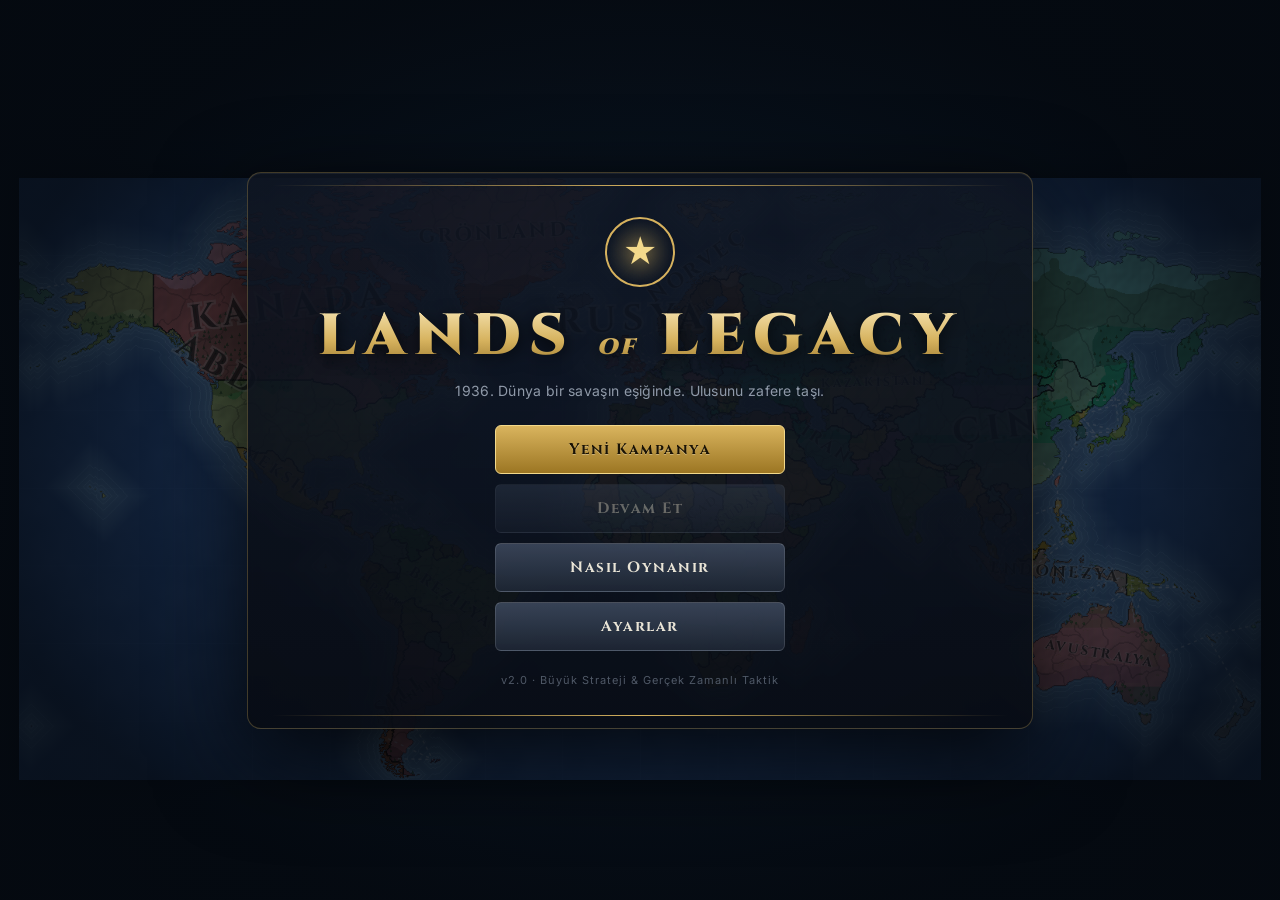
==== commit f8a7472c: "Add real-world map, Azgaar-style fantasy maps, 8 unit types, advisor, richer battlefield - Real worl" ====
--- a/LandsOfLegacy.html
+++ b/LandsOfLegacy.html
@@ -142,13 +142,15 @@
 .stat .v { font-size: 15px; font-weight: 700; margin-top: 2px; }
 .sect-title { font-family: var(--serif); color: var(--gold); font-weight: 700; font-size: 12px; letter-spacing: 1.5px; text-transform: uppercase; margin: 12px 0 7px; display: flex; align-items: center; gap: 8px; }
 .sect-title::after { content: ""; flex: 1; height: 1px; background: linear-gradient(90deg, var(--line), transparent); }
-.units-row { display: grid; grid-template-columns: repeat(3, 1fr); gap: 6px; }
+.units-row { display: grid; grid-template-columns: repeat(4, 1fr); gap: 5px; }
 .ucard { background: rgba(0,0,0,.25); border: 1px solid var(--line2); border-radius: 7px; overflow: hidden; text-align: center; }
 .ucard img { width: 100%; height: 46px; display: block; object-fit: cover; }
 .ucard .n { font-weight: 700; font-size: 16px; margin-top: 2px; }
 .ucard .t { font-size: 10px; color: var(--muted); padding-bottom: 5px; }
 .ucard .r { font-size: 10px; color: var(--blue); }
-.rec-grid { display: grid; grid-template-columns: repeat(3, 1fr); gap: 6px; }
+.rec-grid { display: grid; grid-template-columns: repeat(4, 1fr); gap: 5px; }
+.rec-grid button img { width: 100%; height: 30px; object-fit: cover; border-radius: 4px; }
+.rec-grid button span { font-size: 11px; }
 .rec-grid button { display: flex; flex-direction: column; align-items: center; padding: 7px 2px; gap: 2px; line-height: 1.2; }
 .rec-grid button small { color: var(--gold2); font-weight: 600; font-size: 10.5px; }
 .rec-grid button small.mp { color: #9fc3e8; }
@@ -294,7 +296,7 @@
 .f-bar div { height: 100%; transition: width .3s; }
 .sb-sel { min-height: 110px; background: rgba(255,255,255,.03); border: 1px solid var(--line2); border-radius: 8px; padding: 8px 9px; font-size: 12px; }
 .sb-sel .sel-title { color: var(--gold2); font-weight: 700; margin-bottom: 6px; font-family: var(--serif); letter-spacing: 1px; }
-.sb-sel .sel-grid { display: grid; grid-template-columns: repeat(3, 1fr); gap: 5px; }
+.sb-sel .sel-grid { display: grid; grid-template-columns: repeat(4, 1fr); gap: 4px; }
 .sb-sel .cell { background: rgba(0,0,0,.35); border: 1px solid var(--line2); border-radius: 6px; text-align: center; overflow: hidden; }
 .sb-sel .cell img { width: 100%; height: 34px; object-fit: cover; display: block; }
 .sb-sel .cell b { display: block; font-size: 15px; color: #fff; margin-top: 2px; }
@@ -324,6 +326,43 @@
   #prov-panel { width: 290px; }
   #mapmodes button { padding: 7px 8px; font-size: 11px; }
 }
+.pb-row { display: flex; gap: 8px; justify-content: center; }
+#pick-banner button.on { border-color: var(--gold); color: var(--gold2); background: rgba(214,178,94,.18); }
+#pick-banner.loading { opacity: .6; pointer-events: none; }
+/* ---------- ADVISOR ---------- */
+.advisor { position: fixed; left: 12px; bottom: 14px; z-index: 8; width: 370px; background: var(--glass2); backdrop-filter: blur(8px);
+  border: 1px solid var(--line); border-radius: 12px; box-shadow: 0 12px 40px rgba(0,0,0,.6); overflow: hidden; animation: rise .2s ease-out; }
+.advisor.collapsed { width: auto; display: flex; align-items: center; gap: 10px; padding: 6px 14px 6px 6px; cursor: pointer; border-radius: 40px; }
+.advisor.collapsed:hover { border-color: var(--gold); box-shadow: 0 0 20px rgba(214,178,94,.25); }
+.adv-face { width: 46px; height: 46px; border-radius: 50%; border: 2px solid var(--gold); box-shadow: 0 2px 8px rgba(0,0,0,.6); }
+.adv-name { font-family: var(--serif); font-weight: 700; color: var(--gold2); font-size: 13.5px; letter-spacing: .5px; }
+.adv-role { font-size: 10.5px; color: var(--muted); }
+.adv-badge { background: #3a4a5e; color: #fff; border-radius: 10px; font-size: 11px; font-weight: 700; padding: 1px 7px; margin-left: 4px; }
+.adv-badge.urgent { background: var(--bad); animation: pulse 1.4s infinite; }
+@keyframes pulse { 50% { box-shadow: 0 0 0 5px rgba(226,83,63,.25); } }
+.adv-head { display: flex; align-items: center; gap: 10px; padding: 10px 12px; border-bottom: 1px solid var(--line);
+  background: linear-gradient(90deg, rgba(214,178,94,.12), transparent); }
+.adv-head .adv-face { width: 54px; height: 54px; }
+.adv-x { margin-left: auto; background: transparent; border-color: transparent; font-size: 18px; padding: 0 8px; }
+.adv-body { padding: 8px 12px 12px; max-height: calc(100vh - 260px); overflow-y: auto; }
+.adv-sect { font-family: var(--serif); color: var(--gold); font-size: 11px; letter-spacing: 1.5px; text-transform: uppercase; margin: 8px 0 6px; display: flex; align-items: center; gap: 6px; }
+.adv-tip { display: grid; grid-template-columns: 24px 1fr; gap: 8px; padding: 7px 8px; border-radius: 7px; margin-bottom: 4px; font-size: 12px; line-height: 1.45;
+  background: rgba(255,255,255,.03); border: 1px solid transparent; }
+.adv-tip.click { cursor: pointer; }
+.adv-tip.click:hover { border-color: var(--line); background: rgba(255,255,255,.06); }
+.adv-ico { width: 24px; height: 24px; border-radius: 50%; display: flex; align-items: center; justify-content: center; color: #fff; }
+.adv-chat { max-height: 220px; overflow-y: auto; display: flex; flex-direction: column; gap: 6px; padding: 2px; }
+.msg { padding: 7px 10px; border-radius: 10px; font-size: 12.5px; line-height: 1.5; max-width: 92%; }
+.msg.user { align-self: flex-end; background: rgba(94,163,230,.18); border: 1px solid rgba(94,163,230,.35); }
+.msg.assistant { align-self: flex-start; background: rgba(214,178,94,.1); border: 1px solid var(--line); font-style: normal; }
+.msg.typing span { display: inline-block; width: 6px; height: 6px; margin: 0 2px; border-radius: 50%; background: var(--gold2); animation: blink 1s infinite; }
+.msg.typing span:nth-child(2) { animation-delay: .2s; } .msg.typing span:nth-child(3) { animation-delay: .4s; }
+@keyframes blink { 50% { opacity: .2; } }
+.adv-input { display: flex; gap: 6px; margin-top: 8px; }
+.adv-input input { flex: 1; padding: 8px 10px; border-radius: 7px; border: 1px solid var(--line); background: #0a0f18; color: var(--text); font: inherit; }
+.adv-foot { font-size: 10.5px; margin-top: 6px; color: var(--muted); }
+.adv-foot a { color: var(--muted); }
+#prov-panel { max-height: calc(100vh - 160px); }
 
 </style>
 </head>
@@ -369,7 +408,11 @@
   <div id="pick-banner" class="hidden">
     <div class="pb-title">Ulusunu Seç</div>
     <div class="pb-sub">Haritada bir ülkeye tıkla. Her ulusun konumu, gücü ve komşuları farklıdır.</div>
-    <button id="btn-newmap">Yeni Dünya Oluştur</button>
+    <div class="pb-row">
+      <button data-kind="world">🌍 Gerçek Dünya (1936)</button>
+      <button data-kind="fantasy">🗺 Hayali Dünya</button>
+      <button id="btn-newmap">Yeni Hayali Dünya</button>
+    </div>
   </div>
 
   <div id="prov-panel" class="panel hidden"></div>
@@ -391,6 +434,7 @@
     <div id="endturn-info"></div>
     <button id="btn-endturn"><span data-ico="next"></span><span id="endturn-label">Sonraki Ay</span></button>
   </div>
+  <div id="advisor" class="advisor collapsed hidden"></div>
   <div id="busy" class="hidden"><div class="spinner"></div><span id="busy-text">Dünya hamle yapıyor...</span></div>
 </div>
 
@@ -516,20 +560,34 @@
   U.esc = (s) => String(s).replace(/[&<>"]/g, (c) => ({ '&': '&amp;', '<': '&lt;', '>': '&gt;', '"': '&quot;' }[c]));
   U.sleep = (ms) => new Promise((r) => setTimeout(r, ms));
 
-  U.zeroUnits = () => ({ inf: 0, tank: 0, art: 0 });
-  U.copyUnits = (u) => ({ inf: u.inf, tank: u.tank, art: u.art });
-  U.sumUnits = (u) => u.inf + u.tank + u.art;
-  U.TYPES = ['inf', 'tank', 'art'];
+  U.TYPES = ['inf', 'mg', 'at', 'recon', 'tank', 'heavy', 'art', 'rocket'];
+  U.zeroUnits = () => { const o = {}; U.TYPES.forEach((t) => { o[t] = 0; }); return o; };
+  U.copyUnits = (u) => { const o = {}; U.TYPES.forEach((t) => { o[t] = (u && u[t]) || 0; }); return o; };
+  U.sumUnits = (u) => U.TYPES.reduce((s, t) => s + ((u && u[t]) || 0), 0);
 
   LOL.config = {
-    unitName: { inf: 'Piyade', tank: 'Tank', art: 'Topçu' },
-    cost: { inf: 8, tank: 25, art: 20 },
-    upkeep: { inf: 0.2, tank: 0.6, art: 0.5 },
-    power: { inf: 1, tank: 3.2, art: 2.4 },
+    unitName: { inf: 'Piyade', mg: 'Makineli Tüfek', at: 'Tanksavar', recon: 'Zırhlı Keşif', tank: 'Tank', heavy: 'Ağır Tank', art: 'Topçu', rocket: 'Roket Topçusu' },
+    unitShort: { inf: 'Piyade', mg: 'MG', at: 'Tanksavar', recon: 'Keşif', tank: 'Tank', heavy: 'Ağır Tank', art: 'Topçu', rocket: 'Roket' },
+    unitDesc: {
+      inf: 'Ucuz ve çok yönlü. Piyadeye karşı etkili.',
+      mg: 'Yavaş ama yoğun ateş. Piyade dalgalarını biçer.',
+      at: 'Omuzdan atılan roket. Zırhlılara karşı ölümcül.',
+      recon: 'Çok hızlı zırhlı araç, geniş görüş. Hafif silahlı.',
+      tank: 'Dengeli zırh ve top. Hareket halindeyken ateş eder.',
+      heavy: 'Yavaş ama devasa zırh ve top. Cephe kırıcı.',
+      art: 'Çok uzun menzil, alan hasarı. Yakın mesafede savunmasız.',
+      rocket: 'Arka arkaya roket yağdırır. Geniş alanı yakar.',
+    },
+    cost: { inf: 8, mg: 12, at: 14, recon: 16, tank: 25, heavy: 45, art: 20, rocket: 35 },
+    mp: { inf: 1000, mg: 800, at: 800, recon: 400, tank: 600, heavy: 800, art: 800, rocket: 800 },
+    upkeep: { inf: 0.2, mg: 0.3, at: 0.35, recon: 0.4, tank: 0.6, heavy: 1.1, art: 0.5, rocket: 0.85 },
+    power: { inf: 1, mg: 1.4, at: 1.6, recon: 1.8, tank: 3.2, heavy: 5.5, art: 2.4, rocket: 3.6 },
+    req: { heavy: 'tank2', rocket: 'art2' },
+    techClass: { inf: 'inf', mg: 'inf', at: 'inf', recon: 'tank', tank: 'tank', heavy: 'tank', art: 'art', rocket: 'art' },
     startGold: 60,
     capitalBonus: 5,
   };
-  U.power = (u) => u.inf * LOL.config.power.inf + u.tank * LOL.config.power.tank + u.art * LOL.config.power.art;
+  U.power = (u) => U.TYPES.reduce((s, t) => s + ((u && u[t]) || 0) * LOL.config.power[t], 0);
   U.unitsText = (u) => {
     const n = LOL.config.unitName;
     const parts = [];
@@ -699,7 +757,7 @@
   }
 
   // ---------------- sound library ----------------
-  const GAP = { rifle: 35, mg: 60, cannon: 70, artfire: 120, boom: 60, small: 45, click: 25, whistle: 250, radio: 300, hit: 40 };
+  const GAP = { rifle: 35, mg: 140, bazooka: 120, rocketfire: 400, rocket: 90, cannon: 70, artfire: 120, boom: 60, small: 45, click: 25, whistle: 250, radio: 300, hit: 40 };
 
   A.play = function (name, vol, pan) {
     if (!A.enabled || !C) return;
@@ -719,6 +777,33 @@
         noise(o, t, r(0.07, 0.11), 'lowpass', r(1100, 1800), 0.7, 0.75, 0.001);
         osc(o, t, 0.06, 'sine', r(150, 190), 55, 0.55, 0.001);
         noise(o, t + 0.02, 0.25, 'bandpass', 900, 0.8, 0.06, 0.02);
+        break;
+      case 'mg': {
+        // short automatic burst
+        o = chain(vol * 0.75, pan, 0.2, 2.4);
+        const n = 3 + Math.floor(Math.random() * 2);
+        for (let i = 0; i < n; i++) {
+          const tt = t + i * 0.065;
+          noise(o, tt, 0.012, 'highpass', 2300, 0, 0.7, 0.0008);
+          noise(o, tt, 0.06, 'lowpass', r(900, 1400), 0.7, 0.6, 0.001);
+          osc(o, tt, 0.045, 'sine', r(130, 160), 60, 0.4, 0.001);
+        }
+        break;
+      }
+      case 'bazooka':
+        o = chain(vol, pan, 0.3, 2);
+        noise(o, t, 0.05, 'lowpass', 700, 0, 0.9, 0.002);
+        noise(o, t, 0.6, 'bandpass', 1200, 0.8, 0.35, 0.02, 400);
+        osc(o, t, 0.15, 'sine', 120, 50, 0.6, 0.002);
+        break;
+      case 'rocketfire':
+        o = chain(vol, pan, 0.35, 2);
+        noise(o, t, 1.6, 'bandpass', 900, 0.6, 0.45, 0.05, 2600);
+        break;
+      case 'rocket':
+        o = chain(vol * 0.8, pan, 0.3, 2);
+        noise(o, t, 0.5, 'bandpass', r(1400, 2200), 1, 0.4, 0.01, 500);
+        osc(o, t, 0.12, 'sine', 90, 40, 0.4, 0.002);
         break;
       case 'hit':
         o = chain(vol * 0.5, pan, 0.1, 1.2);
@@ -833,6 +918,25 @@
       }
     }
   };
+  // looping weather bed (rain / snow wind / dust storm)
+  let wxNodes = null;
+  A.weather = function (kind) {
+    if (!C) return;
+    if (wxNodes) { wxNodes.forEach((n) => { try { n.stop(); } catch (e) { /* ignore */ } }); wxNodes = null; }
+    if (!kind) return;
+    const s = C.createBufferSource(); s.buffer = noiseBuf; s.loop = true;
+    const f = C.createBiquadFilter();
+    const g = C.createGain();
+    if (kind === 'rain') { f.type = 'highpass'; f.frequency.value = 1800; g.gain.value = 0.07; }
+    else if (kind === 'snow') { f.type = 'bandpass'; f.frequency.value = 350; f.Q.value = 0.4; g.gain.value = 0.09; }
+    else { f.type = 'bandpass'; f.frequency.value = 700; f.Q.value = 0.5; g.gain.value = 0.08; }
+    const lfo = C.createOscillator(); lfo.frequency.value = 0.09;
+    const lg = C.createGain(); lg.gain.value = g.gain.value * 0.5;
+    lfo.connect(lg); lg.connect(g.gain);
+    s.connect(f); f.connect(g); g.connect(sfxBus);
+    s.start(); lfo.start();
+    wxNodes = [s, lfo];
+  };
   A.whistle = function (dur, vol, pan) {
     A._whistleDur = dur;
     A.play('whistle', vol, pan);
@@ -1073,6 +1177,13 @@
     if (flagCache[key]) return flagCache[key];
     const c = document.createElement('canvas'); c.width = 60; c.height = 40;
     const g = c.getContext('2d');
+    if (n.flagSpec) {
+      drawSpec(g, n.flagSpec);
+      const gr0 = g.createLinearGradient(0, 0, 60, 40);
+      gr0.addColorStop(0, 'rgba(255,255,255,0.15)'); gr0.addColorStop(0.5, 'rgba(255,255,255,0)'); gr0.addColorStop(1, 'rgba(0,0,0,0.18)');
+      g.fillStyle = gr0; g.fillRect(0, 0, 60, 40);
+      return (flagCache[key] = c.toDataURL());
+    }
     let h = 0; for (const ch of n.name) h = (h * 31 + ch.charCodeAt(0)) >>> 0;
     const rng = U.rng(h + (n.flagSeed || 0));
     const main = n.color;
@@ -1104,6 +1215,112 @@
     flagCache[key] = url;
     return url;
   };
+
+  // real-world flag renderer (simplified designs)
+  function drawSpec(g, f) {
+    const Wf = 60, Hf = 40;
+    const star = (x, y, r, col, rot) => {
+      g.fillStyle = col; g.beginPath();
+      for (let i = 0; i < 10; i++) { const an = -Math.PI / 2 + (rot || 0) + i * Math.PI / 5, rr = i % 2 ? r * 0.4 : r; g.lineTo(x + Math.cos(an) * rr, y + Math.sin(an) * rr); }
+      g.closePath(); g.fill();
+    };
+    const stripes = (cols, horiz, weights) => {
+      let pos = 0;
+      cols.forEach((col, i) => {
+        const w = weights ? weights[i] : 1 / cols.length;
+        g.fillStyle = col;
+        if (horiz) g.fillRect(0, Math.floor(pos * Hf), Wf, Math.ceil(w * Hf) + 1); else g.fillRect(Math.floor(pos * Wf), 0, Math.ceil(w * Wf) + 1, Hf);
+        pos += w;
+      });
+    };
+    const ukJack = (x0, y0, w, h) => {
+      g.save(); g.beginPath(); g.rect(x0, y0, w, h); g.clip();
+      g.fillStyle = '#012169'; g.fillRect(x0, y0, w, h);
+      g.strokeStyle = '#fff'; g.lineWidth = h * 0.2;
+      g.beginPath(); g.moveTo(x0, y0); g.lineTo(x0 + w, y0 + h); g.moveTo(x0 + w, y0); g.lineTo(x0, y0 + h); g.stroke();
+      g.strokeStyle = '#c8102e'; g.lineWidth = h * 0.07;
+      g.beginPath(); g.moveTo(x0, y0); g.lineTo(x0 + w, y0 + h); g.moveTo(x0 + w, y0); g.lineTo(x0, y0 + h); g.stroke();
+      g.fillStyle = '#fff'; g.fillRect(x0 + w / 2 - h * 0.17, y0, h * 0.34, h); g.fillRect(x0, y0 + h / 2 - h * 0.17, w, h * 0.34);
+      g.fillStyle = '#c8102e'; g.fillRect(x0 + w / 2 - h * 0.1, y0, h * 0.2, h); g.fillRect(x0, y0 + h / 2 - h * 0.1, w, h * 0.2);
+      g.restore();
+    };
+    if (f.usa) {
+      for (let i = 0; i < 13; i++) { g.fillStyle = i % 2 ? '#fff' : '#b22234'; g.fillRect(0, i * Hf / 13, Wf, Hf / 13 + 0.5); }
+      g.fillStyle = '#3c3b6e'; g.fillRect(0, 0, 26, 21.5);
+      g.fillStyle = '#fff';
+      for (let r = 0; r < 5; r++) for (let k = 0; k < 6; k++) g.fillRect(2 + k * 4 + (r % 2) * 2, 2 + r * 4, 1.4, 1.4);
+      return;
+    }
+    if (f.uk) { ukJack(0, 0, Wf, Hf); return; }
+    if (f.greece) {
+      for (let i = 0; i < 9; i++) { g.fillStyle = i % 2 ? '#fff' : '#0d5eaf'; g.fillRect(0, i * Hf / 9, Wf, Hf / 9 + 0.5); }
+      g.fillStyle = '#0d5eaf'; g.fillRect(0, 0, 22, 22.2);
+      g.fillStyle = '#fff'; g.fillRect(8.9, 0, 4.4, 22.2); g.fillRect(0, 8.9, 22, 4.4);
+      return;
+    }
+    if (f.brazil) {
+      g.fillStyle = '#009c3b'; g.fillRect(0, 0, Wf, Hf);
+      g.fillStyle = '#ffdf00'; g.beginPath(); g.moveTo(30, 4); g.lineTo(56, 20); g.lineTo(30, 36); g.lineTo(4, 20); g.closePath(); g.fill();
+      g.fillStyle = '#002776'; g.beginPath(); g.arc(30, 20, 9, 0, 7); g.fill();
+      g.strokeStyle = '#fff'; g.lineWidth = 1.4; g.beginPath(); g.arc(30, 30, 13, Math.PI * 1.2, Math.PI * 1.8); g.stroke();
+      return;
+    }
+    if (f.solid) { g.fillStyle = f.solid; g.fillRect(0, 0, Wf, Hf); }
+    if (f.h) stripes(f.h, true);
+    if (f.v) stripes(f.v, false);
+    if (f.hw) stripes(f.hw.map((x) => x[0]), true, f.hw.map((x) => x[1]));
+    if (f.vw) stripes(f.vw.map((x) => x[0]), false, f.vw.map((x) => x[1]));
+    if (f.nordic) {
+      const [bg, cr, inner] = f.nordic;
+      g.fillStyle = bg; g.fillRect(0, 0, Wf, Hf);
+      g.fillStyle = cr; g.fillRect(16, 0, 9, Hf); g.fillRect(0, 15.5, Wf, 9);
+      if (inner) { g.fillStyle = inner; g.fillRect(18.5, 0, 4, Hf); g.fillRect(0, 18, Wf, 4); }
+    }
+    if (f.stripes) { g.fillStyle = f.stripes; g.fillRect(0, 4, Wf, 4); g.fillRect(0, 32, Wf, 4); }
+    if (f.band) { g.fillStyle = f.band; g.fillRect(0, 0, 15, Hf); }
+    if (f.vband) { g.fillStyle = f.vband; g.fillRect(0, 0, 20, Hf); }
+    if (f.border) { g.strokeStyle = f.border; g.lineWidth = 4; g.strokeRect(2, 2, Wf - 4, Hf - 4); }
+    if (f.diag) {
+      g.fillStyle = '#ffd100'; g.beginPath(); g.moveTo(0, 40); g.lineTo(0, 33); g.lineTo(50, 0); g.lineTo(60, 0); g.lineTo(60, 7); g.lineTo(10, 40); g.closePath(); g.fill();
+      g.fillStyle = f.diag; g.beginPath(); g.moveTo(0, 40); g.lineTo(60, 40); g.lineTo(60, 9); g.lineTo(13, 40); g.closePath(); g.fill();
+      g.fillStyle = K0(f); g.beginPath(); g.moveTo(3, 40); g.lineTo(60, 2); g.lineTo(60, 8); g.lineTo(12, 40); g.closePath(); g.fill();
+    }
+    if (f.tri) { g.fillStyle = f.tri; g.beginPath(); g.moveTo(0, 0); g.lineTo(22, 20); g.lineTo(0, 40); g.closePath(); g.fill(); }
+    if (f.ukCanton) ukJack(0, 0, 30, 20);
+    if (f.canton && typeof f.canton === 'string') { g.fillStyle = f.canton; g.fillRect(0, 0, 26, 20); }
+    if (f.quarter) { g.fillStyle = '#d21034'; g.fillRect(30, 0, 30, 20); g.fillStyle = '#005293'; g.fillRect(0, 20, 30, 20); star(15, 10, 5, '#005293'); star(45, 30, 5, '#d21034'); }
+    if (f.cross) {
+      g.fillStyle = f.cross;
+      if (f.thin) { g.fillRect(27, 0, 6, Hf); g.fillRect(0, 17, Wf, 6); } else { g.fillRect(25.5, 9, 9, 22); g.fillRect(19, 15.5, 22, 9); }
+    }
+    if (f.disc) {
+      const col = typeof f.disc === 'string' ? f.disc : '#fff';
+      g.fillStyle = col; g.beginPath(); g.arc(f.crescent ? 30 : 30, 20, 10, 0, 7); g.fill();
+    }
+    if (f.sun) {
+      g.fillStyle = f.sun; g.strokeStyle = f.sun; g.lineWidth = 1.2;
+      const cx = f.canton ? 13 : 30, cy = f.canton ? 10 : 20, r = f.canton ? 4 : 6;
+      for (let i = 0; i < 16; i++) { const a = i * Math.PI / 8; g.beginPath(); g.moveTo(cx + Math.cos(a) * r, cy + Math.sin(a) * r); g.lineTo(cx + Math.cos(a) * r * 1.7, cy + Math.sin(a) * r * 1.7); g.stroke(); }
+      g.beginPath(); g.arc(cx, cy, r, 0, 7); g.fill();
+    }
+    if (f.crescent) {
+      const col = f.crescent;
+      const cx = f.v || f.vw || f.pk ? 31 : f.h ? 27 : 24, cy = 20;
+      g.fillStyle = col; g.beginPath(); g.arc(cx, cy, 10, 0, 7); g.fill();
+      const back = f.disc ? '#e70013' : f.solid && !f.h ? f.solid : f.h ? f.h[Math.floor(f.h.length / 2)] : f.vw ? f.vw[f.vw.length - 1][0] : f.hw ? f.hw[1][0] : f.v ? f.v[1] : '#000';
+      g.fillStyle = back; g.beginPath(); g.arc(cx + 2.6, cy, 8, 0, 7); g.fill();
+      star(cx + 9, cy, 4.2, col, -Math.PI / 2 + 0.3);
+    }
+    if (f.star) {
+      if (f.canton) star(f.canton === 1 ? 11 : 13, 10, 5, f.star);
+      else if (f.tri) star(7, 20, 4.5, f.star);
+      else if (f.ukCanton) { star(44, 28, 4, f.star); star(50, 14, 3, f.star); star(40, 12, 3, f.star); }
+      else star(30, 20, 8, f.star);
+    }
+    if (f.emblem) { g.fillStyle = f.emblem; g.beginPath(); g.arc(30, 20, 6, 0, 7); g.fill(); g.fillStyle = 'rgba(0,0,0,0.2)'; g.beginPath(); g.arc(30, 20, 3, 0, 7); g.fill(); }
+  }
+  const K0 = () => '#000';
+
   UI.flag = function (n, size) {
     if (typeof n === 'string') return `<span class="flag" style="background:${n}"></span>`;
     const s = size || 18;
@@ -1154,7 +1371,41 @@
     g.fillStyle = 'rgba(255,255,255,0.05)';
     for (let i = 0; i < 44; i += 3) g.fillRect(0, i, 64, 1);
     const dark = U.shade(color, -0.45);
-    if (type === 'inf') {
+    const soldier = (x, y, gun) => {
+      g.fillStyle = '#222'; g.fillRect(x - 3, y - 10, 2.5, 10); g.fillRect(x + 1, y - 10, 2.5, 10);
+      g.fillStyle = color; g.fillRect(x - 4, y - 22, 9, 13);
+      g.fillStyle = '#e2b892'; g.beginPath(); g.arc(x + 0.5, y - 25, 3.5, 0, 7); g.fill();
+      g.fillStyle = dark; g.beginPath(); g.arc(x + 0.5, y - 26, 4.2, Math.PI, 0); g.fill();
+      if (gun === 'at') { g.fillStyle = '#4a5a3a'; g.save(); g.translate(x, y - 22); g.rotate(-0.25); g.fillRect(-6, -3, 22, 5); g.fillStyle = '#222'; g.fillRect(14, -3.5, 3, 6); g.restore(); }
+      else { g.strokeStyle = '#111'; g.lineWidth = 2; g.beginPath(); g.moveTo(x, y - 17); g.lineTo(x + 12, y - 21); g.stroke(); }
+    };
+    if (type === 'mg') {
+      soldier(18, 38); soldier(34, 39);
+      g.fillStyle = '#1a1a1a'; g.fillRect(40, 26, 20, 3.5); g.fillRect(44, 24, 6, 7);
+      g.strokeStyle = '#1a1a1a'; g.lineWidth = 1.5; g.beginPath(); g.moveTo(46, 30); g.lineTo(42, 38); g.moveTo(46, 30); g.lineTo(52, 38); g.stroke();
+      g.fillStyle = '#5a4a2a'; g.fillRect(50, 34, 8, 5);
+    } else if (type === 'at') {
+      soldier(22, 39, 'at'); soldier(42, 38);
+    } else if (type === 'recon') {
+      g.fillStyle = '#222'; [16, 28, 40, 50].forEach((x) => { g.beginPath(); g.arc(x, 35, 5, 0, 7); g.fill(); });
+      g.fillStyle = '#555'; [16, 28, 40, 50].forEach((x) => { g.beginPath(); g.arc(x, 35, 2, 0, 7); g.fill(); });
+      g.fillStyle = color; g.beginPath(); g.moveTo(8, 32); g.lineTo(12, 22); g.lineTo(50, 22); g.lineTo(58, 28); g.lineTo(58, 32); g.closePath(); g.fill();
+      g.fillStyle = U.shade(color, 0.15); g.fillRect(26, 15, 13, 8);
+      g.fillStyle = '#1a1a1a'; g.fillRect(37, 17, 14, 2);
+    } else if (type === 'heavy') {
+      g.fillStyle = '#1e1e1e'; g.fillRect(3, 27, 58, 12);
+      g.fillStyle = '#555'; for (let i = 0; i < 7; i++) { g.beginPath(); g.arc(8 + i * 8, 33, 3.4, 0, 7); g.fill(); }
+      g.fillStyle = U.shade(color, -0.1); g.beginPath(); g.moveTo(4, 27); g.lineTo(9, 17); g.lineTo(55, 17); g.lineTo(60, 27); g.closePath(); g.fill();
+      g.fillStyle = color; g.fillRect(17, 7, 24, 11);
+      g.fillStyle = '#151515'; g.fillRect(39, 10, 25, 4.5);
+    } else if (type === 'rocket') {
+      g.fillStyle = '#222'; [14, 26, 46].forEach((x) => { g.beginPath(); g.arc(x, 36, 5, 0, 7); g.fill(); });
+      g.fillStyle = color; g.fillRect(6, 24, 50, 9); g.fillRect(44, 16, 12, 9);
+      g.save(); g.translate(12, 22); g.rotate(-0.4);
+      g.fillStyle = '#3a3a30'; g.fillRect(0, -6, 30, 8);
+      g.fillStyle = '#c0b080'; for (let i = 0; i < 4; i++) g.fillRect(30, -5.5 + i * 2, 4, 1.2);
+      g.restore();
+    } else if (type === 'inf') {
       for (let k = 0; k < 3; k++) {
         const x = 16 + k * 15, y = 38 - (k === 1 ? 2 : 0);
         g.fillStyle = '#222'; g.fillRect(x - 3, y - 10, 2.5, 10); g.fillRect(x + 1, y - 10, 2.5, 10);
@@ -1185,27 +1436,194 @@
 </script>
 <script>
 'use strict';
+// Country borders: Natural Earth 1:50m via world-atlas (public domain), simplified.
+LOL.WORLD=[{"n":"Zimbabwe","p":[[[31.3,-22.4,31.2,-22.3,31.1,-22.3,30.9,-22.3,30.7,-22.3,30.5,-22.3,30.2,-22.3,29.9,-22.2,29.7,-22.1,29.4,-22.2,29.2,-22.1,29.1,-22.1,29,-22,29,-21.8,28.9,-21.8,28.7,-21.7,28.5,-21.7,28.2,-21.6,28,-21.6,28,-21.5,27.9,-21.4,27.8,-21.3,27.7,-21.1,27.7,-20.9,27.7,-20.8,27.7,-20.7,27.7,-20.6,27.7,-20.5,27.5,-20.5,27.3,-20.5,27.3,-20.4,27.3,-20.2,27.2,-20.1,27.1,-20.1,26.9,-20,26.7,-19.9,26.5,-19.7,26.2,-19.6,26.1,-19.4,26,-19.1,26,-19,25.8,-18.8,25.8,-18.6,25.6,-18.4,25.5,-18.4,25.4,-18.2,25.4,-18.1,25.3,-18,25.2,-17.9,25.3,-17.8,25.5,-17.8,25.6,-17.8,25.7,-17.9,25.9,-18,26,-18,26.1,-17.9,26.3,-17.9,26.6,-18,26.8,-18,27,-18,27.2,-17.7,27.4,-17.5,27.6,-17.3,27.8,-17.1,27.9,-16.9,28.2,-16.8,28.4,-16.7,28.8,-16.5,28.8,-16.4,28.9,-16.3,28.9,-16.1,28.9,-16,29,-15.9,29.1,-15.9,29.3,-15.8,29.5,-15.7,29.7,-15.6,30,-15.6,30.2,-15.6,30.4,-15.6,30.4,-15.8,30.4,-16,30.6,-16,30.9,-16,31.2,-16,31.4,-16.2,31.7,-16.2,31.9,-16.4,32.2,-16.4,32.5,-16.5,32.6,-16.6,32.7,-16.7,32.9,-16.7,32.9,-16.9,32.9,-17,33,-17.3,33,-17.4,33,-17.8,33,-18.1,33,-18.2,33,-18.3,32.9,-18.5,32.9,-18.6,32.9,-18.7,32.7,-18.8,32.7,-18.9,32.8,-19,32.8,-19.1,32.8,-19.2,32.8,-19.4,32.8,-19.6,32.9,-19.7,33,-19.8,33,-19.9,32.9,-20.2,32.8,-20.4,32.7,-20.5,32.5,-20.6,32.5,-20.7,32.5,-20.8,32.5,-20.9,32.4,-21.1,32.4,-21.3,32.2,-21.5,32,-21.7,31.9,-21.8,31.7,-22,31.6,-22.2,31.4,-22.3,31.3,-22.4]]]},{"n":"Zambia","p":[[[30.4,-15.6,30.2,-15.6,30,-15.6,29.7,-15.6,29.5,-15.7,29.3,-15.8,29.1,-15.9,29,-15.9,28.9,-16,28.9,-16.1,28.9,-16.3,28.8,-16.4,28.8,-16.5,28.4,-16.7,28.2,-16.8,27.9,-16.9,27.8,-17.1,27.6,-17.3,27.4,-17.5,27.2,-17.7,27,-18,26.8,-18,26.6,-18,26.3,-17.9,26.1,-17.9,26,-18,25.9,-18,25.7,-17.9,25.6,-17.8,25.5,-17.8,25.3,-17.8,25.1,-17.6,25,-17.6,24.7,-17.5,24.3,-17.5,24,-17.5,23.8,-17.6,23.6,-17.6,23.4,-17.6,23.2,-17.5,23,-17.3,22.7,-17.1,22.5,-16.9,22.5,-16.8,22.3,-16.7,22.2,-16.6,22,-16.3,22,-16,22,-15.7,22,-15.4,22,-15.1,22,-14.8,22,-14.4,22,-14.1,22,-13.8,22,-13.5,22,-13.2,22,-13,22.2,-13,22.5,-13,22.7,-13,23,-13,23.3,-13,23.6,-13,23.8,-13,24,-13,23.9,-12.8,23.9,-12.6,23.9,-12.5,24,-12.4,24,-12.1,24,-12,24,-11.9,24,-11.7,24,-11.6,24,-11.4,24,-11.3,24,-11.2,24,-11,24,-10.9,24.1,-10.9,24.1,-11,24.3,-11.1,24.4,-11.3,24.3,-11.4,24.5,-11.4,24.7,-11.4,24.8,-11.3,25.1,-11.3,25.2,-11.2,25.3,-11.2,25.3,-11.3,25.3,-11.6,25.4,-11.7,25.5,-11.8,25.6,-11.7,25.9,-11.8,26,-11.9,26.3,-11.9,26.4,-11.9,26.6,-12,26.7,-12,26.8,-12,26.9,-11.9,27,-11.8,27,-11.7,27.1,-11.6,27.2,-11.6,27.2,-11.8,27.4,-11.9,27.5,-12.1,27.5,-12.2,27.6,-12.3,27.8,-12.3,27.9,-12.3,28.1,-12.4,28.2,-12.4,28.4,-12.5,28.5,-12.6,28.5,-12.7,28.6,-12.8,28.7,-12.9,28.8,-13,28.9,-13.1,28.9,-13.2,28.9,-13.3,29,-13.4,29.1,-13.4,29.2,-13.4,29.4,-13.3,29.5,-13.3,29.6,-13.3,29.6,-13.4,29.7,-13.5,29.8,-13.4,29.8,-13.2,29.8,-13,29.8,-12.8,29.8,-12.6,29.8,-12.4,29.8,-12.3,29.8,-12.2,29.7,-12.2,29.6,-12.2,29.5,-12.3,29.5,-12.4,29.3,-12.4,29.2,-12.4,29.1,-12.3,29,-12.3,28.8,-12.1,28.8,-12.1,28.6,-11.9,28.5,-11.8,28.4,-11.7,28.4,-11.6,28.4,-11.4,28.5,-11.1,28.5,-10.9,28.5,-10.8,28.6,-10.7,28.6,-10.6,28.6,-10.4,28.6,-10.1,28.6,-9.9,28.6,-9.7,28.5,-9.5,28.4,-9.3,28.5,-9.2,28.6,-9.1,28.8,-8.9,28.9,-8.8,28.9,-8.7,28.9,-8.6,28.9,-8.5,29.2,-8.4,29.5,-8.4,29.8,-8.3,30.1,-8.3,30.3,-8.3,30.6,-8.2,30.7,-8.2,30.8,-8.4,30.9,-8.5,31,-8.6,31.1,-8.6,31.4,-8.6,31.4,-8.7,31.5,-8.7,31.6,-8.8,31.7,-8.9,31.8,-8.9,31.9,-8.9,31.9,-9.1,32,-9.1,32.1,-9.1,32.2,-9.1,32.3,-9.1,32.4,-9.2,32.6,-9.3,32.8,-9.3,32.9,-9.4,32.9,-9.5,33,-9.6,33.1,-9.6,33.2,-9.6,33.3,-9.8,33.4,-9.9,33.3,-10,33.4,-10.1,33.5,-10.2,33.5,-10.4,33.6,-10.5,33.7,-10.6,33.5,-10.8,33.3,-10.8,33.3,-10.9,33.3,-11,33.3,-11.1,33.3,-11.2,33.3,-11.4,33.2,-11.5,33.3,-11.6,33.3,-11.8,33.3,-12.1,33.3,-12.3,33.5,-12.3,33.4,-12.5,33.2,-12.6,33,-12.6,32.9,-12.8,33,-12.9,33,-13,33,-13.1,33,-13.2,32.9,-13.4,32.9,-13.5,32.8,-13.6,32.7,-13.6,32.8,-13.7,32.8,-13.8,32.9,-13.8,33,-14,33.1,-14,33.2,-14,33,-14.1,32.9,-14.1,32.6,-14.2,32.3,-14.3,32.1,-14.4,31.7,-14.5,31.6,-14.5,31.5,-14.6,31.3,-14.6,31.1,-14.7,30.9,-14.8,30.7,-14.8,30.5,-14.9,30.4,-14.9,30.2,-15,30.3,-15.2,30.3,-15.3,30.4,-15.5,30.4,-15.6]]]},{"n":"Yemen","p":[[[53.1,16.6,52.6,16.5,52.4,16.4,52.3,16.3,52.2,16.2,52.2,16,52.2,15.8,52.2,15.7,52.1,15.6,52,15.5,51.8,15.5,51.7,15.4,51.3,15.2,51,15.1,50.5,15,50.3,14.9,50.2,14.9,49.9,14.8,49.5,14.7,49.4,14.6,49.1,14.5,49,14.4,48.9,14.3,48.8,14.1,48.7,14.1,48.4,14,48.3,14,48,14,47.9,14,47.6,13.9,47.4,13.7,47.2,13.6,47,13.5,46.8,13.5,46.7,13.4,46.5,13.4,46.2,13.4,45.9,13.4,45.7,13.3,45.5,13.2,45.4,13.1,45.2,13,45,12.8,44.9,12.8,44.8,12.8,44.6,12.8,44.4,12.7,44.3,12.6,44.1,12.6,44,12.6,43.8,12.7,43.6,12.7,43.5,12.7,43.5,12.8,43.2,13.3,43.3,13.6,43.2,13.9,43.1,14,43.1,14.2,43,14.3,43,14.5,42.9,14.8,42.9,14.9,42.9,15,42.9,15.1,42.7,15.2,42.7,15.3,42.8,15.3,42.8,15.4,42.7,15.7,42.8,16,42.8,16.4,43,16.5,43.1,16.6,43.2,16.7,43.2,16.8,43.1,16.9,43.1,17.1,43.2,17.2,43.2,17.3,43.2,17.4,43.3,17.5,43.4,17.5,43.5,17.5,43.7,17.4,43.8,17.3,43.9,17.3,44,17.4,44.2,17.4,44.4,17.4,44.5,17.4,44.7,17.4,44.9,17.4,45.1,17.4,45.2,17.4,45.4,17.3,45.5,17.3,45.8,17.3,46.1,17.3,46.3,17.2,46.5,17.3,46.7,17.3,46.8,17.2,46.9,17.1,47,17,47.1,16.9,47.3,17,47.4,17.1,47.5,17.3,47.6,17.4,47.7,17.6,47.8,17.7,47.9,17.9,48,18,48.2,18.2,48.3,18.2,48.6,18.4,48.9,18.5,49,18.6,49.2,18.6,49.4,18.7,49.7,18.7,50,18.7,50.4,18.8,50.7,18.8,50.9,18.9,51.3,18.9,51.5,18.9,51.7,19,52,19,52,18.9,52.1,18.8,52.1,18.7,52.2,18.6,52.2,18.5,52.2,18.4,52.3,18.3,52.3,18.2,52.4,18.1,52.4,18,52.5,17.9,52.5,17.8,52.6,17.7,52.6,17.6,52.6,17.5,52.7,17.4,52.7,17.3,52.8,17.2,52.9,17,53,16.9,53,16.8,53.1,16.6]],[[53.8,12.6,53.9,12.7,54.2,12.7,54.5,12.6,54.4,12.5,54.3,12.4,54.1,12.4,53.7,12.3,53.6,12.3,53.5,12.4,53.3,12.5,53.4,12.6,53.5,12.7,53.6,12.7,53.8,12.6]]]},{"n":"Vietnam","p":[[[108,21.5,107.8,21.5,107.7,21.4,107.5,21.3,107.4,21.3,107.4,21.2,107.4,21.1,107.2,20.9,107.1,21,107,21,106.9,21,106.8,21,106.7,21,106.7,20.8,106.6,20.5,106.6,20.4,106.5,20.3,106.4,20.2,106.2,20,106.1,20,106,19.9,105.8,19.6,105.8,19.5,105.8,19.4,105.7,19.1,105.6,19.1,105.6,19,105.7,18.8,105.8,18.6,105.9,18.5,106.1,18.3,106.1,18.3,106.2,18.2,106.4,18.1,106.5,17.9,106.5,17.7,106.4,17.8,106.5,17.7,106.7,17.4,106.9,17.2,107.1,17.1,107.2,16.9,107.4,16.8,107.5,16.6,107.7,16.5,107.8,16.4,107.9,16.3,108,16.3,108.1,16.2,108.2,16.2,108.2,16.1,108.3,16,108.4,15.9,108.4,15.8,108.6,15.6,108.7,15.5,108.7,15.4,108.9,15.2,108.9,15,109,14.8,109.1,14.7,109.1,14.6,109.1,14.4,109.2,14.3,109.2,14.2,109.2,14.1,109.3,13.9,109.3,13.8,109.2,13.9,109.3,13.6,109.3,13.5,109.3,13.3,109.4,13,109.4,12.7,109.4,12.6,109.4,12.7,109.3,12.8,109.2,12.6,109.3,12.4,109.2,12.4,109.2,12.1,109.3,12,109.2,11.9,109.2,11.8,109.2,11.7,109,11.6,109,11.5,109,11.3,108.8,11.3,108.7,11.2,108.6,11.2,108.4,11,108.3,10.9,108.2,10.9,108,10.7,107.8,10.7,107.6,10.6,107.5,10.5,107.4,10.5,107.3,10.4,107.2,10.5,107.1,10.5,107,10.6,107,10.4,106.8,10.4,106.7,10.5,106.6,10.5,106.7,10.5,106.8,10.4,106.6,10.3,106.5,10.3,106.6,10.2,106.7,10.2,106.8,10.1,106.7,10.1,106.7,9.9,106.6,9.9,106.4,9.9,106.1,10.2,106.2,10.1,106.5,9.8,106.6,9.7,106.5,9.6,106.4,9.6,106.2,9.7,105.9,10,105.8,10,106.1,9.7,106.2,9.6,106.2,9.5,106.2,9.4,105.5,9.1,105.4,9,105.3,8.8,105.2,8.7,105.1,8.6,104.9,8.6,104.8,8.6,104.9,8.7,104.8,8.8,104.8,9.2,104.8,9.6,104.9,9.8,105,9.9,105.1,9.9,105.1,10,105,10.1,104.9,10.1,104.8,10.2,104.7,10.2,104.6,10.3,104.5,10.3,104.4,10.4,104.5,10.5,104.7,10.5,104.8,10.5,104.9,10.6,105,10.7,105.1,10.7,105,10.9,105.2,10.9,105.3,10.9,105.4,10.9,105.6,11,105.7,11,105.8,10.9,105.9,10.9,106,10.9,106.1,10.8,106.1,10.9,106.2,11,106.1,11.1,105.9,11.2,105.9,11.4,105.9,11.5,105.8,11.6,105.9,11.7,106,11.8,106.1,11.8,106.2,11.7,106.3,11.7,106.4,11.7,106.4,11.9,106.5,12,106.6,12,106.8,12.1,106.9,12.1,107.1,12.2,107.2,12.3,107.3,12.3,107.4,12.3,107.5,12.4,107.6,12.5,107.5,12.7,107.5,12.8,107.5,12.9,107.5,13,107.5,13.2,107.6,13.4,107.5,13.7,107.5,13.8,107.4,14,107.3,14.1,107.4,14.3,107.4,14.5,107.5,14.5,107.5,14.7,107.5,14.8,107.5,14.9,107.5,15,107.6,15.1,107.7,15.3,107.6,15.4,107.5,15.5,107.3,15.6,107.2,15.7,107.2,15.8,107.4,15.9,107.4,16,107.3,16.1,107.2,16.1,107.1,16.3,106.9,16.4,106.9,16.5,106.7,16.5,106.7,16.5,106.6,16.6,106.5,16.8,106.5,17,106.3,17.1,106.3,17.2,106,17.4,105.9,17.5,105.8,17.6,105.7,17.7,105.6,17.8,105.6,18,105.5,18.1,105.5,18.2,105.3,18.2,105.2,18.3,105.1,18.5,105.1,18.6,105.1,18.7,105,18.7,104.7,18.8,104.6,18.9,104.5,18.9,104.1,19.2,104,19.2,103.9,19.3,103.9,19.4,104,19.4,104.1,19.6,104,19.6,104.1,19.7,104.3,19.7,104.5,19.6,104.7,19.8,104.8,19.8,104.8,19.9,104.9,20,104.9,20.2,104.7,20.2,104.7,20.3,104.6,20.4,104.5,20.4,104.4,20.4,104.5,20.5,104.6,20.6,104.5,20.7,104.3,20.8,104.2,20.9,104.1,20.9,103.9,20.9,103.8,20.8,103.7,20.7,103.6,20.7,103.5,20.8,103.2,20.8,103.1,20.9,102.9,21.2,102.9,21.3,102.9,21.4,102.9,21.6,102.9,21.7,102.8,21.7,102.7,21.7,102.6,21.7,102.6,21.9,102.5,22,102.3,22.2,102.2,22.3,102.1,22.4,102.2,22.5,102.3,22.5,102.4,22.6,102.4,22.7,102.5,22.7,102.6,22.7,102.7,22.6,102.8,22.6,102.9,22.5,103.1,22.5,103.1,22.6,103.3,22.7,103.4,22.8,103.5,22.6,103.6,22.7,103.9,22.5,104,22.6,104.1,22.8,104.1,22.8,104.2,22.8,104.4,22.7,104.5,22.8,104.6,22.8,104.7,22.9,104.8,23,104.9,23.1,105,23.2,105.2,23.3,105.3,23.3,105.4,23.2,105.5,23.1,105.7,23,105.8,23,105.9,22.9,106,23,106.1,23,106.2,22.9,106.3,22.9,106.5,22.9,106.5,22.9,106.8,22.8,106.7,22.6,106.6,22.6,106.5,22.4,106.6,22.3,106.7,22.1,106.7,22,106.8,22,106.9,21.9,107,21.8,107.2,21.7,107.3,21.7,107.4,21.6,107.5,21.6,107.6,21.6,107.8,21.7,107.9,21.6,108,21.5]]]},{"n":"Venezuela","p":[[[-63.8,11.1,-63.8,11,-63.9,10.9,-64.1,10.9,-64.2,11,-64.4,11,-64.3,11.1,-64.2,11.1,-64.1,11,-64,11.1,-63.9,11.2,-63.8,11.1]],[[-60,8.5,-59.8,8.3,-60,8.2,-60,8.1,-60.2,8,-60.3,7.9,-60.3,7.9,-60.5,7.8,-60.6,7.6,-60.7,7.5,-60.6,7.4,-60.6,7.3,-60.6,7.2,-60.5,7.2,-60.3,7.1,-60.4,7,-60.6,6.9,-60.7,6.8,-60.8,6.8,-60.9,6.8,-61,6.7,-61.1,6.7,-61.2,6.7,-61.2,6.5,-61.2,6.4,-61.1,6.2,-61.2,6.1,-61.3,6,-61.4,5.9,-61.2,5.7,-61,5.4,-60.7,5.2,-60.6,5.1,-60.6,5,-60.6,4.9,-60.7,4.8,-60.8,4.7,-61,4.6,-61,4.5,-61.2,4.5,-61.4,4.4,-61.5,4.4,-61.6,4.3,-61.8,4.2,-62.1,4.1,-62.4,4.2,-62.5,4.1,-62.7,4,-62.7,3.9,-62.8,3.7,-62.9,3.6,-63,3.6,-63,3.7,-63.1,3.8,-63.3,3.9,-63.5,3.9,-63.7,3.9,-63.7,3.9,-63.9,3.9,-64,3.9,-64.1,4.1,-64.2,4.1,-64.5,4.1,-64.6,4.2,-64.7,4.2,-64.8,4.3,-64.7,4.1,-64.6,3.9,-64.3,3.7,-64.2,3.6,-64.2,3.5,-64.2,3.3,-64.2,3.2,-64.1,3,-64,2.8,-64,2.7,-64,2.6,-64,2.5,-63.9,2.5,-63.7,2.4,-63.6,2.4,-63.4,2.4,-63.4,2.2,-63.5,2.1,-63.6,2.1,-63.7,2,-63.8,2,-63.9,2,-64,1.9,-64.1,1.8,-64.1,1.6,-64.2,1.5,-64.3,1.5,-64.4,1.4,-64.5,1.4,-64.7,1.3,-64.8,1.3,-64.9,1.2,-65,1.2,-65.1,1.1,-65.2,1,-65.3,0.9,-65.4,0.9,-65.4,0.8,-65.5,0.7,-65.6,0.7,-65.5,0.8,-65.6,0.9,-65.6,1,-65.8,0.9,-65.9,0.9,-66.1,0.8,-66.2,0.8,-66.3,0.8,-66.4,0.8,-66.6,1,-66.9,1.2,-66.9,1.4,-66.9,1.5,-67,1.6,-67,1.7,-67,1.8,-67.1,1.9,-67.1,2.1,-67.2,2.1,-67.2,2.3,-67.2,2.4,-67.3,2.5,-67.4,2.6,-67.5,2.6,-67.6,2.7,-67.6,2.8,-67.8,2.8,-67.9,2.8,-67.8,2.9,-67.5,3.2,-67.4,3.3,-67.3,3.4,-67.5,3.7,-67.6,3.8,-67.7,3.9,-67.7,4.1,-67.8,4.2,-67.8,4.4,-67.9,4.5,-67.9,4.7,-67.8,4.9,-67.8,5.1,-67.8,5.3,-67.8,5.4,-67.7,5.4,-67.6,5.6,-67.6,5.7,-67.6,5.8,-67.5,5.9,-67.4,6,-67.5,6.1,-67.6,6.2,-67.7,6.3,-67.9,6.3,-67.9,6.2,-68.1,6.2,-68.5,6.2,-68.7,6.2,-68.9,6.2,-69.1,6.2,-69.2,6.1,-69.3,6.1,-69.4,6.1,-69.6,6.3,-69.7,6.5,-69.9,6.7,-70.1,6.9,-70.2,7,-70.4,7,-70.5,7,-70.7,7.1,-70.8,7.1,-71,7,-71.1,7,-71.2,7,-71.5,7,-71.6,7,-71.8,7,-72,7,-72.1,7.1,-72.2,7.3,-72.2,7.4,-72.3,7.4,-72.4,7.4,-72.5,7.5,-72.5,7.8,-72.4,8,-72.4,8,-72.4,8.2,-72.4,8.3,-72.4,8.4,-72.5,8.5,-72.7,8.6,-72.7,8.8,-72.8,9.1,-72.9,9.1,-73,9.2,-73.1,9.2,-73.3,9.2,-73.3,9.3,-73.2,9.4,-73.1,9.6,-73.1,9.7,-73,9.8,-73,10,-72.9,10.2,-72.9,10.5,-72.7,10.7,-72.7,10.8,-72.6,11,-72.5,11.1,-72.4,11.1,-72.2,11.2,-72,11.6,-71.7,11.7,-71.5,11.8,-71.4,11.8,-71.3,11.9,-71.4,11.8,-71.9,11.6,-72,11.6,-71.9,11.4,-71.8,11.2,-71.6,11,-71.7,11,-71.7,10.8,-71.6,10.7,-71.7,10.4,-71.8,10.3,-71.9,10.2,-72,10.1,-72.1,9.8,-72,9.6,-71.9,9.4,-71.8,9.3,-71.7,9.1,-71.6,9,-71.3,9.1,-71.2,9.2,-71.1,9.3,-71.1,9.5,-71.1,9.7,-71.1,9.8,-71.2,10,-71.3,10.1,-71.4,10.3,-71.5,10.5,-71.5,10.6,-71.5,10.8,-71.5,10.8,-71.5,11,-71.3,11,-70.8,11.2,-70.5,11.3,-70.2,11.4,-70.2,11.4,-70.1,11.5,-69.9,11.4,-69.8,11.5,-69.8,11.7,-69.9,11.7,-70.2,11.6,-70.2,11.7,-70.3,11.9,-70.2,12,-70.2,12.1,-70,12.2,-69.9,12.1,-69.8,12,-69.8,11.8,-69.8,11.7,-69.7,11.6,-69.6,11.5,-69.5,11.5,-69.2,11.5,-69.1,11.5,-68.8,11.4,-68.6,11.3,-68.4,11.2,-68.3,11.1,-68.3,10.9,-68.3,10.8,-68.3,10.7,-68.2,10.6,-68.1,10.5,-67.9,10.5,-67.6,10.5,-67.1,10.6,-67,10.6,-66.2,10.6,-66.1,10.6,-66.1,10.5,-65.9,10.3,-65.7,10.2,-65.5,10.2,-65.3,10.1,-65.1,10.1,-65,10.1,-64.8,10.1,-64.2,10.5,-63.8,10.4,-63.7,10.5,-63.9,10.6,-64.2,10.6,-64.2,10.5,-64.3,10.6,-64.2,10.6,-63.9,10.7,-63.5,10.6,-63.2,10.7,-63,10.7,-62.7,10.7,-62.2,10.7,-61.9,10.7,-62,10.6,-62.2,10.6,-62.4,10.5,-62.7,10.6,-62.9,10.5,-62.8,10.4,-62.7,10.3,-62.7,10.2,-62.7,10.1,-62.6,10.1,-62.6,10.2,-62.5,10.2,-62.4,9.9,-62.3,9.8,-62.2,9.9,-62.2,9.8,-62.1,10,-62,10,-61.9,9.9,-61.8,9.8,-61.8,9.7,-61.8,9.8,-61.6,9.8,-61.5,9.8,-61.3,9.6,-61,9.6,-60.9,9.5,-60.8,9.4,-60.8,9.3,-61,9.2,-61.1,9.1,-61.1,9,-61.1,8.8,-61.2,8.7,-61.2,8.6,-61.6,8.6,-61.5,8.5,-61.4,8.5,-61.3,8.4,-61.2,8.5,-61,8.5,-60.9,8.6,-60.5,8.5,-60.4,8.6,-60.2,8.6,-60,8.5]]]},{"n":"Vanuatu","p":[[[166.7,-14.8,166.8,-15.2,166.9,-15.1,167,-14.9,167.1,-14.9,167.1,-15.1,167.2,-15.4,167.2,-15.5,167.1,-15.6,166.9,-15.6,166.8,-15.6,166.8,-15.6,166.6,-15.4,166.6,-15.2,166.5,-14.9,166.5,-14.8,166.6,-14.6,166.7,-14.7,166.7,-14.8]],[[167.4,-16.1,167.5,-16.2,167.6,-16.3,167.8,-16.3,167.8,-16.4,167.8,-16.5,167.6,-16.5,167.5,-16.6,167.4,-16.5,167.4,-16.4,167.4,-16.2,167.3,-16.2,167.2,-16.1,167.2,-16.1,167.2,-15.9,167.3,-15.9,167.4,-16.1]]]},{"n":"Uzbekistan","p":[[[70.9,42.2,71,42.3,71.1,42.2,71.2,42.2,71,42.1,70.9,42,70.8,41.9,70.6,41.9,70.5,41.7,70.2,41.6,70.3,41.5,70.4,41.4,70.6,41.5,70.7,41.4,70.8,41.3,71,41.2,71.1,41.2,71.2,41.1,71.4,41.1,71.4,41.3,71.5,41.3,71.6,41.4,71.6,41.5,71.7,41.5,71.8,41.4,71.9,41.3,71.9,41.2,72.1,41.2,72.2,41.2,72.2,41.1,72.3,41,72.4,41,72.6,40.9,72.8,40.9,72.9,40.8,73.1,40.8,72.8,40.7,72.7,40.6,72.6,40.5,72.4,40.6,72.4,40.5,72.3,40.4,72.1,40.4,72,40.3,72,40.3,71.8,40.2,71.7,40.2,71.6,40.2,71.5,40.2,71.4,40.3,71.1,40.3,71,40.3,70.9,40.2,70.7,40.2,70.6,40.3,70.5,40.3,70.4,40.4,70.5,40.6,70.7,40.7,70.7,40.7,70.6,40.8,70.6,40.9,70.4,41,70.3,40.9,70.1,40.8,70,40.8,69.8,40.7,69.7,40.7,69.5,40.8,69.4,40.8,69.3,40.6,69.2,40.6,69.3,40.3,69.2,40.3,69.3,40.2,69.1,40.2,69,40.2,68.7,40.2,68.8,40.1,68.9,40.1,68.8,40.1,68.8,40,68.8,39.9,68.6,39.8,68.6,39.7,68.6,39.6,68.5,39.6,68.4,39.5,68.3,39.5,68.1,39.6,67.9,39.6,67.7,39.6,67.5,39.6,67.5,39.5,67.4,39.2,67.6,39.2,67.7,39,67.8,39,67.9,39,68,39,68.1,38.9,68,38.7,68.1,38.5,68.1,38.4,68.3,38.3,68.3,38.2,68.3,38.1,68.3,38,68.2,38,68.1,37.8,68,37.7,67.9,37.6,67.8,37.5,67.8,37.2,67.7,37.2,67.6,37.2,67.5,37.3,67.3,37.2,67.2,37.2,67.1,37.3,66.8,37.4,66.5,37.3,66.5,37.5,66.5,37.6,66.5,37.8,66.6,37.9,66.6,38,66.4,38.1,66.3,38.1,66.2,38.2,66,38.2,65.9,38.3,65.7,38.2,65.6,38.2,65.4,38.3,65.1,38.5,64.8,38.7,64.7,38.7,64.5,38.8,64.3,39,64.2,39,64,39.1,63.8,39.2,63.5,39.4,63.3,39.5,63.1,39.6,62.9,39.7,62.6,39.9,62.5,39.9,62.4,40,62.4,40.3,62.3,40.5,62.2,40.5,62.1,40.7,62,40.9,62,41,61.8,41.2,61.6,41.2,61.5,41.3,61.4,41.3,61.2,41.2,61.1,41.2,60.9,41.2,60.8,41.2,60.5,41.2,60.2,41.3,60.1,41.4,60.1,41.5,60.1,41.6,60.1,41.8,60.2,41.8,60.1,41.9,60,42,60,42.1,60,42.2,59.9,42.2,59.9,42.3,59.8,42.3,59.5,42.3,59.4,42.3,59.2,42.5,59,42.5,58.9,42.5,58.7,42.7,58.6,42.8,58.5,42.7,58.4,42.7,58.3,42.7,58.2,42.6,58.3,42.5,58.4,42.4,58.5,42.3,58.4,42.3,58.3,42.4,58.2,42.4,58.1,42.5,58,42.5,57.9,42.3,57.9,42.2,57.7,42.2,57.4,42.2,57.3,42.1,57.1,42,57,41.9,57,41.7,57,41.5,57.1,41.4,57,41.3,56.9,41.3,56.5,41.3,56.2,41.3,56,41.3,56,41.6,56,41.8,56,42,56,42.2,56,42.5,56,42.7,56,42.9,56,43.2,56,43.4,56,43.6,56,43.8,56,44.1,56,44.3,56,44.5,56,44.8,56,45,56.1,45,56.3,45.1,56.4,45.1,56.6,45.1,56.8,45.2,57,45.2,57.2,45.3,57.3,45.3,57.5,45.3,57.7,45.4,58,45.4,58.1,45.5,58.3,45.5,58.4,45.5,58.6,45.6,58.7,45.5,58.8,45.4,58.9,45.4,59.1,45.3,59.2,45.2,59.4,45.2,59.5,45.1,59.6,45,59.8,45,59.9,44.9,60.1,44.9,60.2,44.8,60.3,44.7,60.5,44.7,60.6,44.6,60.7,44.5,60.9,44.5,61,44.4,61.1,44.2,61.2,44.2,61.3,44.1,61.4,44,61.5,43.9,61.6,43.8,61.7,43.7,61.9,43.6,62,43.5,62.2,43.5,62.5,43.5,62.6,43.6,62.8,43.6,63,43.6,63.2,43.6,63.4,43.6,63.7,43.6,63.8,43.6,64,43.6,64.2,43.6,64.3,43.6,64.4,43.6,64.6,43.6,64.7,43.7,64.8,43.7,64.9,43.7,65,43.6,65.1,43.6,65.2,43.5,65.3,43.4,65.4,43.4,65.5,43.3,65.6,43.2,65.7,43.1,65.7,43,65.8,42.9,65.9,42.9,66,43,66.1,43,66.1,42.9,66.1,42.8,66.1,42.6,66,42.5,66,42.3,66,42.2,66,42.1,66.2,42,66.3,42,66.5,42,66.5,41.9,66.5,41.7,66.6,41.6,66.6,41.5,66.6,41.3,66.7,41.2,66.8,41.1,67,41.2,67.2,41.2,67.4,41.2,67.5,41.2,67.7,41.2,67.9,41.2,68,41.1,68.1,41.1,68.1,41,68.1,40.9,68.1,40.8,68.3,40.7,68.4,40.6,68.6,40.6,68.6,40.7,68.6,40.8,68.7,41,68.7,41,68.9,41.1,69,41.2,69.1,41.4,69.2,41.4,69.2,41.5,69.4,41.5,69.6,41.6,69.7,41.7,69.8,41.7,70,41.8,70.1,41.8,70.2,41.9,70.3,42,70.4,42.1,70.5,42,70.7,42.1,70.8,42.2,70.9,42.2,70.9,42.2],[70.7,40.9,70.6,41,70.6,40.9,70.7,40.9]]]},{"n":"Uruguay","p":[[[-53.4,-33.7,-53.5,-33.8,-53.5,-34,-53.7,-34.2,-53.8,-34.4,-54,-34.5,-54.2,-34.7,-54.3,-34.7,-54.4,-34.7,-54.9,-34.9,-55.1,-34.9,-55.2,-34.9,-55.4,-34.8,-55.7,-34.8,-55.9,-34.8,-56.1,-34.9,-56.2,-34.9,-56.4,-34.9,-56.5,-34.8,-56.9,-34.7,-57.2,-34.5,-57.5,-34.4,-57.8,-34.5,-57.9,-34.4,-58,-34.3,-58.2,-34.1,-58.4,-33.9,-58.4,-33.7,-58.4,-33.5,-58.4,-33.3,-58.3,-33.1,-58.2,-33.1,-58.1,-33,-58.1,-32.8,-58.2,-32.6,-58.2,-32.5,-58.1,-32.3,-58.2,-32.2,-58.2,-32.1,-58.2,-31.9,-58.1,-31.8,-58,-31.7,-58,-31.6,-58.1,-31.5,-57.9,-31.3,-57.9,-31.2,-57.9,-31.1,-57.9,-31,-57.8,-30.9,-57.8,-30.7,-57.9,-30.6,-57.8,-30.5,-57.7,-30.4,-57.6,-30.3,-57.6,-30.2,-57.6,-30.3,-57.4,-30.3,-57.2,-30.3,-57.1,-30.1,-57,-30.1,-56.9,-30.1,-56.8,-30.1,-56.7,-30.2,-56.4,-30.4,-56.2,-30.6,-56.1,-30.7,-56,-30.8,-56,-31,-56,-31.1,-55.8,-31,-55.7,-30.9,-55.6,-30.9,-55.4,-31,-55.4,-31,-55.3,-31.1,-55.3,-31.2,-55.2,-31.3,-55,-31.3,-54.9,-31.4,-54.6,-31.5,-54.5,-31.6,-54.4,-31.7,-54.2,-31.9,-54.1,-31.9,-54,-31.9,-53.9,-32,-53.8,-32.1,-53.7,-32.2,-53.7,-32.3,-53.6,-32.4,-53.5,-32.5,-53.4,-32.6,-53.2,-32.6,-53.2,-32.7,-53.2,-32.8,-53.3,-32.9,-53.4,-33,-53.5,-33.1,-53.5,-33.2,-53.5,-33.5,-53.5,-33.6,-53.5,-33.7,-53.4,-33.7]]]},{"n":"Puerto Rico","p":[[[-66.1,18.4,-65.9,18.4,-65.8,18.4,-65.6,18.4,-65.6,18.2,-65.7,18.2,-65.8,18.1,-66,18,-66.1,17.9,-66.2,17.9,-66.4,18,-66.5,18,-66.8,18,-66.9,17.9,-67,18,-67.1,18,-67.2,18.2,-67.2,18.3,-67.3,18.4,-67.2,18.4,-67.1,18.5,-66.8,18.5,-66.2,18.5,-66.1,18.4]]]},{"n":"United States of America","p":[[[-171.5,63.6,-171.3,63.6,-171.2,63.6,-171,63.6,-170.9,63.6,-170.7,63.7,-170.6,63.7,-170.4,63.7,-170.3,63.7,-170.2,63.6,-170.1,63.6,-170,63.5,-169.8,63.4,-169.6,63.4,-169.4,63.3,-169.3,63.4,-169,63.3,-168.7,63.3,-168.8,63.2,-168.9,63.2,-169.1,63.2,-169.4,63.2,-169.5,63.1,-169.6,63.1,-169.6,63,-169.7,63,-169.8,63.1,-169.9,63.1,-170,63.2,-170.1,63.2,-170.2,63.2,-170.3,63.3,-170.4,63.3,-170.5,63.4,-170.8,63.4,-171,63.5,-171.1,63.4,-171.2,63.4,-171.3,63.4,-171.4,63.3,-171.5,63.3,-171.6,63.4,-171.7,63.4,-171.8,63.5,-171.8,63.6,-171.7,63.7,-171.6,63.7,-171.5,63.6]],[[-166.1,60.4,-166,60.3,-165.8,60.3,-165.7,60.3,-165.7,60.2,-165.7,60.1,-165.6,60,-165.6,59.9,-165.8,59.9,-165.9,59.9,-166.1,59.8,-166.1,59.8,-166.3,59.8,-166.6,59.9,-167,60,-167.1,60,-167.3,60.1,-167.4,60.2,-167.3,60.2,-167.3,60.2,-166.8,60.2,-166.8,60.3,-166.6,60.3,-166.5,60.4,-166.4,60.4,-166.2,60.4,-166.1,60.4]],[[-152.9,57.8,-152.7,57.8,-152.5,57.9,-152.4,57.8,-152.5,57.7,-152.4,57.6,-152.2,57.6,-152.3,57.5,-152.6,57.5,-152.8,57.5,-152.9,57.5,-152.8,57.5,-152.7,57.4,-152.8,57.3,-152.9,57.3,-153,57.3,-153.3,57.2,-153.4,57.2,-153.5,57.1,-153.7,57.1,-153.6,57,-153.8,56.9,-154,56.8,-154.1,56.8,-153.8,57,-154,57,-154.1,57,-154,57.1,-154.1,57.1,-154.2,57.1,-154.4,57.1,-154.3,57.1,-154.2,57,-154.3,56.9,-154.5,57,-154.6,57.2,-154.7,57.3,-154.7,57.4,-154.5,57.6,-154.4,57.6,-154.3,57.6,-154.2,57.7,-154,57.6,-153.9,57.5,-153.9,57.4,-153.8,57.4,-153.7,57.3,-153.8,57.4,-153.8,57.6,-153.7,57.6,-153.8,57.7,-153.9,57.8,-153.8,57.9,-153.7,57.9,-153.6,57.8,-153.5,57.7,-153.4,57.8,-153.3,57.8,-153.2,57.9,-153.2,58,-152.9,57.9,-152.9,57.9,-152.9,57.8]],[[-130,55.9,-130.1,55.8,-130.1,55.7,-130.1,55.5,-130.1,55.4,-130,55.3,-130.2,55.1,-130.2,55.1,-130.3,54.9,-130.5,54.8,-130.6,54.8,-130.8,54.8,-130.9,55,-131,55.1,-131,55.2,-131,55.2,-130.8,55.3,-130.9,55.4,-130.9,55.5,-130.9,55.6,-130.9,55.7,-131,55.8,-131.1,56,-131.1,56,-131.3,56,-131.6,55.9,-131.8,55.9,-131.8,55.8,-131.9,55.6,-131.9,55.6,-132.1,55.6,-132.2,55.7,-132.1,55.8,-132,55.9,-131.8,56.2,-131.7,56.2,-131.6,56.2,-131.8,56.2,-131.9,56.3,-132,56.4,-132.1,56.4,-132.3,56.5,-132.3,56.6,-132.4,56.6,-132.5,56.8,-132.6,56.8,-132.8,56.9,-132.8,57,-132.9,57,-133.5,57.2,-133.4,57.3,-133.5,57.6,-133.6,57.6,-133.6,57.7,-133.3,57.6,-133.1,57.6,-133.4,57.7,-133.5,57.8,-133.5,57.9,-133.2,57.9,-133.5,57.9,-133.6,57.9,-133.7,57.8,-133.8,57.9,-133.9,58,-134,58.1,-134.1,58.2,-133.9,58.5,-134,58.4,-134.1,58.3,-134.3,58.2,-134.3,58.3,-134.5,58.4,-134.7,58.4,-134.8,58.5,-134.9,58.6,-135,58.7,-135.1,58.8,-135.2,59.1,-135.3,59.2,-135.4,59.3,-135.4,59.4,-135.4,59.3,-135.4,59.2,-135.5,59.2,-135.4,59.1,-135.3,58.9,-135.3,58.8,-135.2,58.7,-135.2,58.5,-135.1,58.3,-135.1,58.2,-135.3,58.3,-135.4,58.4,-135.6,58.4,-135.9,58.4,-135.9,58.6,-136,58.8,-135.8,58.9,-135.9,58.9,-136,58.9,-136.1,59,-136.1,58.9,-136.1,58.8,-136.3,58.8,-136.4,58.8,-136.5,58.9,-136.6,58.9,-136.8,59,-137,59,-136.9,58.9,-137.1,58.9,-137,58.9,-136.7,58.8,-136.6,58.8,-136.5,58.7,-136.4,58.7,-136.5,58.6,-136.3,58.6,-136.2,58.6,-136.1,58.5,-136.1,58.4,-136.5,58.3,-136.6,58.2,-136.7,58.3,-136.9,58.3,-137.1,58.4,-137.5,58.6,-137.7,58.7,-137.7,58.7,-137.9,58.8,-137.9,58.8,-138,58.9,-138.2,59,-138.4,59.1,-138.5,59.1,-138.6,59.1,-138.7,59.2,-138.9,59.2,-139.3,59.4,-139.6,59.5,-139.7,59.5,-139.8,59.5,-139.7,59.6,-139.5,59.7,-139.6,59.8,-139.6,59.9,-139.5,60,-139.3,59.9,-139.3,59.7,-139.3,59.6,-139.3,59.7,-139.2,59.8,-139,59.8,-139.2,59.9,-139.4,60,-139.5,60,-139.6,60,-139.8,59.8,-140.2,59.7,-140.4,59.7,-140.6,59.7,-140.8,59.7,-141.3,59.9,-141.3,60,-141.3,60.1,-141.4,60.1,-141.4,60,-141.7,60,-142.1,60,-142.5,60.1,-142.9,60.1,-143.5,60.1,-143.8,60,-144,60,-144.1,60,-144.2,60.2,-144.3,60.2,-144.5,60.2,-144.6,60.2,-144.7,60.3,-144.9,60.3,-144.9,60.5,-144.8,60.6,-144.7,60.7,-144.9,60.6,-145,60.5,-145.1,60.5,-145.2,60.4,-145.4,60.4,-145.6,60.4,-145.7,60.5,-145.8,60.5,-145.8,60.6,-145.7,60.6,-146.1,60.7,-146.2,60.7,-146.3,60.7,-146.5,60.7,-146.4,60.8,-146.5,60.8,-146.6,60.9,-146.6,61,-146.3,61.1,-146.4,61.1,-146.6,61.1,-146.7,61.1,-146.9,61,-147,61,-147.1,61,-147.2,61,-147.3,60.9,-147.4,60.9,-147.5,61,-147.6,60.9,-147.8,60.9,-148,60.9,-147.8,61.2,-147.8,61.2,-148,61.1,-148.2,61.1,-148.3,61.1,-148.4,61,-148.3,61,-148.3,60.9,-148.3,60.9,-148.5,60.8,-148.6,60.8,-148.4,60.7,-148.3,60.7,-148.3,60.6,-148.5,60.6,-148.6,60.5,-148.4,60.5,-148.3,60.5,-148.2,60.5,-148,60.6,-148,60.5,-148,60.4,-148.2,60.4,-148.2,60.3,-148.2,60.2,-148.3,60.1,-148.4,60,-148.5,60,-148.6,60,-148.8,59.9,-148.8,60,-149,60,-149.1,60,-149.3,60,-149.4,60.1,-149.4,60,-149.6,59.9,-149.6,59.8,-149.7,59.9,-149.8,59.9,-149.8,59.8,-150,59.8,-150,59.7,-150.2,59.6,-150.3,59.6,-150.5,59.5,-150.6,59.6,-150.6,59.5,-150.9,59.3,-150.9,59.2,-151.1,59.3,-151.2,59.3,-151.3,59.2,-151.5,59.2,-151.6,59.2,-151.7,59.2,-151.9,59.3,-151.9,59.4,-151.7,59.5,-151.5,59.5,-151.4,59.5,-151.3,59.6,-151,59.8,-151.4,59.7,-151.5,59.7,-151.8,59.7,-151.9,59.8,-151.8,59.9,-151.6,60.1,-151.5,60.2,-151.3,60.5,-151.4,60.7,-151,60.8,-150.8,60.9,-150.4,61,-150.4,61,-150.2,61,-150.1,60.9,-150,60.9,-149.9,61,-149.6,61,-149.2,60.9,-149.1,60.9,-149.5,61,-149.6,61,-150,61.1,-150.1,61.2,-149.9,61.2,-149.8,61.3,-149.7,61.4,-149.6,61.4,-149.3,61.5,-149.4,61.5,-149.6,61.5,-149.8,61.4,-149.9,61.3,-150.1,61.3,-150.5,61.3,-150.6,61.3,-150.9,61.2,-151.1,61.1,-151.1,61.1,-151.3,61,-151.5,61,-151.6,61,-151.7,60.9,-151.8,60.8,-151.8,60.7,-152,60.7,-152.3,60.5,-152.3,60.4,-152.4,60.3,-152.5,60.3,-152.7,60.2,-152.8,60.2,-152.9,60.3,-153,60.3,-152.9,60.2,-152.8,60.2,-152.7,60.1,-152.6,60,-152.8,59.9,-152.9,59.9,-153.1,59.9,-153.2,59.8,-153,59.8,-153.1,59.7,-153.2,59.7,-153.4,59.7,-153.4,59.7,-153.7,59.6,-153.7,59.5,-153.8,59.5,-154.1,59.4,-154.1,59.2,-154.2,59.2,-153.9,59.1,-153.8,59.1,-153.7,59,-153.4,59,-153.3,58.9,-153.4,58.8,-153.4,58.8,-153.6,58.7,-153.8,58.6,-154,58.5,-154.1,58.4,-154.3,58.3,-154.2,58.2,-154.4,58.1,-154.6,58.1,-155,58,-155.1,57.9,-155.3,57.8,-155.4,57.8,-155.5,57.8,-155.6,57.7,-155.7,57.6,-155.8,57.6,-156,57.5,-156.1,57.4,-156.2,57.5,-156.4,57.4,-156.4,57.2,-156.5,57.1,-156.6,57.1,-156.7,57,-156.8,57,-156.9,56.9,-157.1,56.9,-157.2,56.8,-157.3,56.8,-157.4,56.8,-157.5,56.7,-157.6,56.6,-157.8,56.7,-157.9,56.6,-158,56.6,-157.9,56.5,-158.1,56.5,-158.2,56.5,-158.4,56.5,-158.5,56.3,-158.4,56.3,-158.3,56.2,-158.4,56.1,-158.5,56.1,-158.5,56.2,-158.7,56,-158.8,56,-159.4,55.8,-159.5,55.8,-159.6,55.7,-159.7,55.6,-159.7,55.8,-159.7,55.8,-159.9,55.8,-160,55.8,-160.2,55.7,-160.4,55.6,-160.5,55.6,-160.6,55.5,-160.7,55.5,-160.8,55.5,-160.9,55.5,-161,55.4,-161.2,55.4,-161.4,55.4,-161.5,55.4,-161.4,55.5,-161.3,55.6,-161.2,55.5,-161.4,55.6,-161.5,55.6,-161.6,55.6,-161.7,55.5,-161.7,55.4,-162,55.2,-162.1,55.1,-162.2,55.1,-162.3,55.1,-162.4,55.1,-162.4,55.1,-162.5,55.2,-162.6,55.2,-162.6,55.1,-162.7,55,-162.8,55,-163,55,-163.1,55.1,-163.1,55,-163.2,54.9,-163.3,54.8,-163.3,54.9,-163.3,55.1,-163.1,55.2,-163,55.2,-162.9,55.2,-162.8,55.3,-162.7,55.4,-162.5,55.5,-162.3,55.6,-162.2,55.7,-161.9,55.8,-161.7,55.9,-161.2,56,-161.1,56,-161,56,-160.9,56,-161,55.9,-160.9,55.8,-160.8,55.8,-160.8,55.9,-160.6,55.9,-160.5,55.8,-160.3,55.8,-160.5,55.9,-160.5,56,-160.5,56.1,-160.4,56.2,-160.3,56.3,-160.1,56.4,-160,56.4,-159.8,56.6,-159.3,56.7,-159.2,56.8,-159,56.9,-158.9,56.8,-158.8,56.8,-158.7,56.8,-158.7,56.9,-158.7,57,-158.6,57.1,-158.5,57.2,-158.3,57.3,-158.2,57.3,-158.1,57.4,-158,57.4,-157.9,57.5,-157.7,57.5,-157.6,57.5,-157.5,57.5,-157.6,57.6,-157.7,57.7,-157.6,57.9,-157.6,58.1,-157.6,58.1,-157.4,58.2,-157.2,58.2,-157.3,58.2,-157.5,58.3,-157.5,58.4,-157.5,58.5,-157.2,58.6,-157,58.7,-156.9,59,-156.8,59.1,-157,59,-157.1,58.9,-157.7,58.7,-158,58.6,-158.2,58.6,-158.3,58.6,-158.4,58.7,-158.5,58.9,-158.5,58.9,-158.3,59,-158.2,59,-158.1,59,-158.2,59,-158.4,59.1,-158.5,59.1,-158.6,59,-158.7,58.9,-158.8,59,-158.8,58.8,-158.8,58.5,-159,58.4,-159.1,58.5,-159.4,58.7,-159.5,58.8,-159.7,58.9,-159.8,58.8,-160.2,58.9,-160.3,59,-160.4,59.1,-160.5,59,-160.7,59,-160.8,58.9,-160.9,58.9,-161.2,58.8,-161.3,58.7,-161.8,58.6,-162.1,58.6,-162,58.7,-161.9,58.7,-161.7,58.8,-161.8,58.9,-161.8,59,-161.6,59.1,-161.8,59.1,-161.9,59.1,-162,59.1,-162,59.3,-161.9,59.4,-161.8,59.5,-161.9,59.7,-162.1,60,-162.2,60.2,-162.4,60.3,-162.3,60.5,-162.1,60.6,-161.9,60.7,-162.1,60.7,-162.2,60.6,-162.5,60.4,-162.6,60.3,-162.5,60.2,-162.5,60,-162.7,60,-162.9,59.9,-163.2,59.8,-163.7,59.8,-163.9,59.8,-164.1,59.9,-164.1,60,-164.5,60.1,-164.7,60.3,-164.8,60.3,-164.9,60.3,-165.1,60.4,-165,60.5,-165.1,60.5,-165.2,60.5,-165.4,60.5,-165,60.7,-164.9,60.9,-164.8,60.9,-164.7,60.9,-164.5,60.8,-164.4,60.8,-164.3,60.7,-164.3,60.6,-164.1,60.7,-164,60.8,-163.9,60.7,-163.8,60.7,-163.7,60.6,-163.5,60.7,-163.4,60.8,-163.5,60.8,-163.6,60.8,-163.9,60.9,-163.7,60.9,-163.7,61,-164,60.9,-164.4,60.9,-164.8,60.9,-165.1,60.9,-165.2,61,-165,61,-164.9,61.1,-165.1,61.1,-165.1,61.2,-165.3,61.2,-165.2,61.3,-165.3,61.3,-165.4,61.2,-165.5,61.1,-165.6,61.2,-165.7,61.3,-165.9,61.3,-165.8,61.5,-166,61.6,-166.1,61.5,-166.2,61.6,-165.8,61.7,-166,61.7,-165.8,61.8,-165.6,61.9,-165.7,61.9,-165.7,62,-165.7,62.1,-165.4,62.3,-165.2,62.5,-165,62.5,-164.9,62.5,-164.8,62.5,-164.8,62.6,-164.7,62.6,-164.6,62.7,-164.7,62.7,-164.8,62.6,-164.8,62.8,-164.8,62.9,-164.7,63,-164.4,63,-164.5,63.1,-164.4,63.2,-164.1,63.3,-163.9,63.2,-163.7,63.2,-163.6,63.1,-163.7,63,-163.5,63.1,-163.4,63,-163.1,63.1,-162.9,63.1,-162.8,63.2,-162.6,63.3,-162.4,63.5,-162.3,63.5,-162.2,63.5,-162.1,63.5,-161.5,63.5,-161.3,63.5,-161.1,63.6,-160.9,63.7,-160.8,63.7,-160.8,63.8,-160.8,63.9,-160.9,64,-161,64.3,-161.2,64.4,-161.4,64.4,-161.5,64.4,-161.4,64.5,-161.2,64.5,-161,64.5,-160.9,64.6,-160.8,64.7,-160.9,64.8,-161,64.8,-161.1,64.9,-161.2,64.9,-161.5,64.8,-161.6,64.8,-161.8,64.8,-161.9,64.7,-162.2,64.7,-162.3,64.6,-162.6,64.5,-162.7,64.4,-162.8,64.4,-162.9,64.5,-163.2,64.7,-163.3,64.6,-163.2,64.5,-163.1,64.5,-163.1,64.4,-163.3,64.5,-163.5,64.6,-163.7,64.6,-164.3,64.6,-164.7,64.5,-164.8,64.5,-165,64.5,-165.1,64.5,-165.4,64.5,-166.1,64.6,-166.3,64.6,-166.5,64.7,-166.4,64.8,-166.4,64.9,-166.6,65,-166.8,65.1,-166.9,65.2,-166.8,65.1,-166.5,65.2,-166.5,65.2,-166.3,65.3,-166.1,65.3,-166.6,65.4,-167.4,65.4,-168,65.6,-168.1,65.7,-168,65.7,-167.9,65.7,-167.6,65.8,-167.4,65.9,-167.1,65.9,-166.9,66,-166.7,66.1,-166.5,66.1,-166.4,66.1,-166.2,66.2,-166.1,66.1,-165.7,66.1,-165.6,66.1,-165.8,66.2,-165.8,66.3,-165.4,66.4,-165.2,66.4,-165.1,66.4,-164.7,66.6,-164.5,66.6,-164.1,66.6,-163.7,66.6,-163.6,66.6,-163.8,66.6,-163.8,66.5,-163.9,66.4,-163.9,66.3,-164,66.2,-163.7,66.1,-163.2,66.1,-162.9,66.1,-162.7,66.1,-162.6,66.1,-162.2,66.1,-161.9,66,-161.8,66.1,-161.6,66.2,-161.5,66.3,-161.3,66.2,-161.2,66.2,-161.1,66.2,-161,66.2,-161.1,66.3,-161.5,66.4,-161.8,66.4,-161.9,66.4,-162.2,66.7,-162.3,66.7,-162.5,66.7,-162.5,66.8,-162.6,66.9,-162.5,66.9,-162.4,66.9,-162.3,66.9,-162.1,66.8,-162,66.8,-162.1,66.7,-161.9,66.6,-161.6,66.5,-161.3,66.5,-161.2,66.5,-161,66.5,-160.8,66.4,-160.6,66.4,-160.2,66.4,-160.3,66.6,-160.4,66.6,-160.6,66.6,-160.9,66.7,-161.1,66.7,-161.4,66.6,-161.6,66.6,-161.7,66.6,-161.9,66.7,-161.9,66.8,-161.7,66.9,-161.6,67,-161.7,67,-162,67.1,-162.4,67,-162.6,67,-162.8,67,-163,67,-163.5,67.1,-163.7,67.2,-163.8,67.3,-163.9,67.5,-164.1,67.6,-165.4,68,-166,68.2,-166.2,68.3,-166.4,68.3,-166.6,68.3,-166.8,68.4,-166.6,68.4,-166.5,68.4,-166.6,68.4,-166.4,68.4,-166.3,68.6,-166.2,68.8,-166.2,68.9,-165.5,68.9,-165,68.9,-164.9,68.9,-164.3,68.9,-164.1,69,-163.9,69,-163.5,69.2,-163.2,69.3,-163.2,69.4,-163.1,69.6,-163,69.8,-162.3,70.1,-162.1,70.2,-162,70.3,-161.9,70.3,-161.8,70.3,-161.9,70.2,-162,70.2,-161.8,70.2,-161.6,70.2,-161,70.3,-160.6,70.4,-160.1,70.6,-160,70.6,-160.1,70.5,-160,70.4,-160.1,70.3,-159.9,70.3,-159.8,70.5,-159.7,70.5,-159.4,70.5,-159.7,70.5,-160,70.6,-160.1,70.6,-159.7,70.8,-159.3,70.9,-159.2,70.9,-159.3,70.8,-159.2,70.7,-159.1,70.8,-158.6,70.8,-158.5,70.8,-158,70.8,-157.9,70.9,-157.6,70.9,-157.3,71,-157.2,71.1,-157,71.2,-156.8,71.3,-156.5,71.4,-156.6,71.3,-156.5,71.3,-155.8,71.2,-155.6,71.2,-155.6,71.1,-155.8,71,-156.1,70.9,-156,70.9,-156,70.8,-155.9,70.8,-155.7,70.9,-155.6,70.9,-155.3,71,-155.2,71.1,-154.9,71.1,-154.8,71,-154.7,71,-154.8,70.9,-154.6,70.8,-154.4,70.8,-154.2,70.8,-153.9,70.9,-153.7,70.9,-153.5,70.9,-153.2,70.9,-152.8,70.9,-152.7,70.9,-152.5,70.9,-152.3,70.8,-152.4,70.7,-152.4,70.6,-152.3,70.6,-152.2,70.6,-151.8,70.6,-151.9,70.5,-151.2,70.4,-151.1,70.5,-151,70.5,-150.7,70.5,-150.5,70.5,-150.4,70.4,-150.3,70.4,-150.2,70.4,-149.9,70.5,-149.5,70.5,-149.4,70.5,-149.3,70.5,-148.8,70.4,-148.7,70.4,-148.5,70.3,-148.4,70.3,-148.2,70.4,-148.1,70.4,-148,70.3,-147.9,70.3,-147.8,70.2,-147.1,70.2,-146.7,70.2,-146.3,70.2,-146.1,70.2,-145.8,70.2,-145.4,70.1,-145.2,70,-144.6,70,-144.4,70,-144.1,70.1,-143.7,70.1,-143.6,70.1,-143.4,70.1,-143.2,70.1,-142.7,70,-142.4,69.9,-142.3,69.9,-141.7,69.8,-141.5,69.7,-141.4,69.7,-141.3,69.7,-141.1,69.7,-141,69.4,-141,69.1,-141,68.8,-141,68.5,-141,68.2,-141,67.9,-141,67.6,-141,67.3,-141,67,-141,66.7,-141,66.4,-141,66.1,-141,65.9,-141,65.6,-141,65.3,-141,65,-141,64.7,-141,64.4,-141,64.1,-141,63.8,-141,63.5,-141,63.2,-141,62.9,-141,62.6,-141,62.3,-141,62.1,-141,61.8,-141,61.5,-141,61.2,-141,60.9,-141,60.6,-141,60.3,-140.8,60.3,-140.5,60.2,-140.5,60.3,-140.2,60.2,-140,60.2,-139.8,60.3,-139.7,60.3,-139.5,60.3,-139.2,60.3,-139.1,60.3,-139.1,60.2,-139.2,60.1,-139,60,-138.9,59.9,-138.7,59.9,-138.6,59.8,-138.5,59.7,-138.3,59.6,-138.2,59.5,-138,59.4,-137.9,59.4,-137.7,59.3,-137.6,59.2,-137.5,59.1,-137.5,59,-137.4,58.9,-137.3,59,-137.1,59,-136.9,59.1,-136.8,59.1,-136.6,59.2,-136.5,59.3,-136.5,59.5,-136.3,59.5,-136.2,59.5,-136.3,59.6,-136.1,59.6,-135.9,59.7,-135.7,59.7,-135.5,59.8,-135.4,59.7,-135.3,59.7,-135,59.6,-135.1,59.4,-134.9,59.3,-134.8,59.3,-134.7,59.2,-134.4,59.1,-134.4,59,-134.3,58.9,-134.2,58.8,-134.1,58.8,-134,58.8,-133.8,58.7,-133.7,58.6,-133.5,58.5,-133.4,58.4,-133.3,58.2,-133.1,58.1,-133,57.9,-132.9,57.9,-132.8,57.8,-132.7,57.6,-132.6,57.5,-132.4,57.4,-132.3,57.3,-132.2,57.2,-132.3,57.1,-132.2,57,-132,57,-132.1,56.9,-132,56.8,-131.9,56.8,-131.8,56.7,-131.8,56.6,-131.7,56.6,-131.5,56.6,-131.3,56.5,-131.2,56.4,-131.1,56.4,-130.9,56.4,-130.7,56.3,-130.7,56.3,-130.5,56.2,-130.4,56.1,-130.2,56.1,-130.1,56.1,-130,56,-130,55.9]],[[-163.5,55,-163.4,54.8,-163.3,54.8,-163.1,54.7,-163.4,54.7,-163.5,54.6,-164.1,54.6,-164.2,54.6,-164.3,54.5,-164.5,54.4,-164.6,54.4,-164.7,54.4,-164.9,54.5,-164.9,54.5,-164.8,54.7,-164.5,54.9,-164.4,54.9,-164.3,54.9,-164.1,55,-163.9,55,-163.6,55.1,-163.5,55,-163.5,55]],[[-132.1,56.1,-132.1,55.9,-132.3,55.9,-132.4,56,-132.5,56.1,-132.6,56.1,-132.7,56.1,-132.7,56.2,-132.5,56.3,-132.4,56.5,-132.2,56.4,-132.1,56.2,-132.1,56.1]],[[-131,55.5,-131,55.4,-131.1,55.3,-131.2,55.2,-131.3,55.3,-131.4,55.3,-131.4,55.4,-131.5,55.3,-131.6,55.3,-131.7,55.2,-131.8,55.4,-131.8,55.5,-131.6,55.6,-131.6,55.8,-131.3,56,-131.1,55.9,-131,55.7,-131,55.6,-131,55.5]],[[-133.4,57,-133.3,57,-133.1,57,-133,56.9,-133,56.8,-133,56.7,-133,56.6,-133.1,56.7,-133.2,56.8,-133.3,56.8,-133.2,56.7,-133.2,56.6,-133.1,56.5,-133.2,56.5,-133.4,56.5,-133.5,56.5,-133.6,56.5,-133.7,56.6,-133.7,56.7,-133.8,56.9,-133.9,57,-133.9,57.1,-133.7,57.1,-133.4,57]],[[-132.9,54.9,-132.8,54.9,-132.6,54.9,-132.6,54.8,-132.7,54.7,-132.8,54.7,-132.9,54.8,-133,54.9,-133.1,54.9,-133.2,55.1,-133.2,55.2,-133.4,55.2,-133.4,55.3,-133.3,55.3,-133.1,55.2,-133,55.1,-132.9,55,-132.9,54.9]],[[-147.7,59.8,-147.8,59.8,-147.8,59.9,-147.7,60,-147.6,60,-147.5,60.1,-147.3,60.2,-147.2,60.3,-147.1,60.4,-147,60.3,-147.3,60.1,-147.4,60,-147.5,59.9,-147.6,59.9,-147.7,59.8]],[[-172.7,60.5,-172.5,60.4,-172.4,60.4,-172.3,60.3,-172.4,60.3,-172.6,60.3,-173,60.5,-173.1,60.5,-172.9,60.6,-172.9,60.5,-172.7,60.5]],[[179.5,51.4,179.3,51.4,178.9,51.5,178.7,51.6,178.6,51.6,178.9,51.6,179.1,51.5,179.2,51.5,179.3,51.4,179.4,51.4,179.5,51.4]],[[-135,57.4,-134.9,57.2,-134.8,57.2,-134.8,57.1,-134.7,56.8,-134.6,56.8,-134.6,56.6,-134.7,56.5,-134.6,56.4,-134.6,56.3,-134.7,56.2,-134.8,56.3,-134.9,56.5,-135,56.6,-134.9,56.7,-135,56.7,-135.2,56.7,-135.2,56.8,-135.3,56.8,-135.3,56.9,-135.2,57,-135.3,57.1,-135.4,57.2,-135.5,57.2,-135.6,57.1,-135.8,57,-135.8,57.1,-135.8,57.2,-135.8,57.3,-135.7,57.3,-135.6,57.4,-135.5,57.5,-135.3,57.5,-135.1,57.4,-135,57.4]],[[-134.7,58.2,-134.4,58.1,-134.2,58.1,-134.1,58,-134,57.9,-133.9,57.8,-133.8,57.6,-133.9,57.7,-134,57.8,-134.1,57.8,-134.2,58,-134.3,58,-134.3,58,-134.1,57.7,-134,57.6,-133.9,57.5,-133.9,57.4,-134.1,57.3,-134.3,57.1,-134.4,57.1,-134.6,57.1,-134.6,57.1,-134.6,57.2,-134.5,57.4,-134.6,57.6,-134.7,57.6,-134.7,57.7,-134.8,58,-134.8,58.1,-134.9,58.3,-134.9,58.4,-134.8,58.3,-134.7,58.2,-134.7,58.2]],[[-135.7,58.2,-135.6,58.1,-135.6,58.1,-135.4,58.1,-135.2,58.1,-135,58.1,-134.9,58,-135,57.8,-135.1,57.8,-135.2,57.8,-135.3,57.8,-135.2,57.7,-135,57.7,-134.9,57.6,-134.9,57.5,-135.1,57.5,-135.2,57.6,-135.5,57.7,-135.6,57.7,-135.6,57.5,-135.7,57.4,-135.9,57.4,-136,57.5,-136.1,57.7,-136.4,57.8,-136.6,58,-136.5,58.1,-136.4,58.1,-136.3,58.2,-136.2,58.2,-136.1,58.1,-136.1,58.2,-136,58.2,-135.9,58.2,-135.8,58.3,-135.7,58.2]],[[-133.6,56.3,-133.4,56.3,-133.2,56.3,-133.1,56.2,-133.1,56.1,-132.8,56,-132.6,55.9,-132.5,55.8,-132.4,55.7,-132.3,55.6,-132.2,55.5,-132.3,55.5,-132.5,55.6,-132.6,55.5,-132.4,55.5,-132.3,55.4,-132.2,55.3,-132.2,55.2,-132,55.2,-132,55,-132,54.9,-132,54.8,-132,54.7,-132.1,54.7,-132.3,54.8,-132.3,54.9,-132.5,54.9,-132.6,55,-132.6,55.1,-132.7,55,-132.9,55.2,-133.1,55.3,-133,55.4,-133.1,55.5,-133,55.6,-133.2,55.6,-133.3,55.7,-133.5,55.7,-133.6,55.7,-133.6,55.8,-133.4,55.8,-133.3,55.8,-133.2,55.9,-133.3,56,-133.5,56,-133.7,55.9,-133.6,56.1,-133.5,56.2,-133.6,56.3,-133.6,56.3]],[[-134,56.8,-133.9,56.8,-133.8,56.8,-133.7,56.6,-133.9,56.6,-133.9,56.5,-133.9,56.4,-133.9,56.3,-133.9,56.2,-134,56.1,-134.1,56.1,-134.2,56.1,-134.2,56.2,-134.2,56.4,-134.1,56.5,-134.3,56.6,-134.4,56.7,-134.4,56.8,-134.3,56.9,-134.1,56.9,-134.1,56.9,-134,56.8]],[[-152.4,58.4,-152.3,58.4,-152.2,58.4,-152.1,58.3,-152,58.3,-152.1,58.2,-152.2,58.2,-152.3,58.3,-152.3,58.2,-152.4,58.1,-152.5,58.1,-152.6,58.1,-152.8,58,-152.9,58,-153.3,58.1,-153.1,58.2,-153,58.3,-152.8,58.3,-152.8,58.4,-152.7,58.5,-152.5,58.4,-152.4,58.4]],[[-168,53.3,-168.3,53.2,-168.4,53.2,-168.4,53.1,-168.5,53,-168.7,53,-169.1,52.8,-169,52.9,-168.8,53,-168.8,53.1,-168.7,53.2,-168.6,53.3,-168.4,53.3,-168.4,53.4,-168.4,53.5,-168.2,53.5,-168.1,53.6,-167.8,53.5,-167.9,53.4,-168,53.3]],[[-166.6,53.9,-166.5,53.9,-166.4,54,-166.2,53.9,-166.3,53.9,-166.5,53.8,-166.6,53.7,-166.4,53.7,-166.4,53.7,-166.7,53.5,-166.8,53.5,-167,53.4,-167.2,53.4,-167.3,53.4,-167.4,53.3,-167.5,53.3,-167.6,53.3,-167.8,53.3,-167.7,53.4,-167.5,53.4,-167.4,53.4,-167.2,53.5,-167.1,53.6,-167,53.7,-166.9,53.7,-166.8,53.6,-166.7,53.7,-166.9,53.8,-167,53.8,-167.1,53.8,-167.1,53.9,-167,54,-166.8,54,-166.7,54,-166.6,54,-166.6,53.9]],[[-174.7,52,-175.2,52,-175.1,52,-174.9,52.1,-174.7,52.1,-174.5,52.2,-174.3,52.2,-174.4,52.3,-174.3,52.4,-174.2,52.4,-174,52.4,-174.1,52.2,-174.2,52.2,-174.1,52.1,-174.3,52.1,-174.7,52]],[[-176.6,51.9,-176.5,51.8,-176.4,51.8,-176.6,51.7,-176.8,51.6,-177,51.6,-176.9,51.8,-176.8,51.8,-176.7,52,-176.6,52,-176.6,51.9]],[[172.8,53,173,53,173.1,53,173.2,52.9,173.4,52.9,173.3,52.8,173.2,52.8,172.9,52.8,172.8,52.8,172.7,52.9,172.6,52.9,172.5,52.9,172.7,53,172.8,53]],[[-155.6,19,-155.7,19,-155.9,19.1,-155.9,19.4,-156,19.6,-156,19.7,-156,19.8,-155.9,19.9,-155.8,20,-155.9,20.2,-155.9,20.3,-155.6,20.2,-155.2,20,-155.1,19.9,-155.1,19.7,-155,19.6,-154.8,19.6,-154.9,19.5,-155.1,19.3,-155.3,19.3,-155.5,19.1,-155.6,19]],[[-156.5,20.9,-156.4,20.9,-156.1,20.9,-156,20.8,-156.1,20.6,-156.2,20.6,-156.4,20.6,-156.4,20.7,-156.5,20.8,-156.6,20.8,-156.7,20.9,-156.7,21,-156.5,21,-156.5,20.9]],[[-157.8,21.5,-157.7,21.4,-157.6,21.3,-157.8,21.3,-157.9,21.3,-158,21.4,-158.1,21.3,-158.2,21.5,-158.3,21.6,-158.1,21.6,-158,21.7,-157.9,21.6,-157.8,21.5]],[[-159.4,21.9,-159.5,21.9,-159.6,21.9,-159.7,22,-159.7,22.1,-159.6,22.2,-159.4,22.2,-159.3,22.1,-159.3,22,-159.4,21.9]],[[-74.7,45,-74.4,45,-74,45,-73.6,45,-73.2,45,-72.8,45,-72.3,45,-71.9,45,-71.5,45,-71.4,45.2,-71.3,45.3,-71.2,45.3,-71.1,45.3,-71,45.3,-70.9,45.3,-70.8,45.4,-70.8,45.4,-70.7,45.5,-70.6,45.6,-70.5,45.7,-70.4,45.8,-70.3,45.9,-70.3,46,-70.3,46.2,-70.2,46.3,-70.2,46.3,-70.1,46.4,-70,46.6,-70,46.7,-69.9,46.8,-69.7,47,-69.6,47.1,-69.5,47.2,-69.4,47.4,-69.2,47.5,-69.1,47.4,-69.1,47.4,-69,47.3,-68.9,47.2,-68.8,47.2,-68.7,47.3,-68.5,47.3,-68.4,47.3,-68.2,47.3,-68.1,47.3,-67.9,47.2,-67.8,47.1,-67.8,46.9,-67.8,46.8,-67.8,46.6,-67.8,46.5,-67.8,46.3,-67.8,46.2,-67.8,46,-67.8,46,-67.8,45.9,-67.8,45.8,-67.8,45.7,-67.7,45.6,-67.5,45.6,-67.4,45.6,-67.5,45.5,-67.5,45.4,-67.5,45.3,-67.4,45.2,-67.3,45.2,-67.2,45.2,-67.1,45.2,-67.1,45,-67.1,44.9,-67,44.9,-67.2,44.7,-67.4,44.7,-67.5,44.7,-67.6,44.6,-67.7,44.6,-67.8,44.6,-67.9,44.5,-68,44.4,-68.1,44.5,-68.2,44.5,-68.4,44.4,-68.4,44.5,-68.5,44.4,-68.5,44.3,-68.6,44.3,-68.7,44.3,-68.8,44.3,-68.7,44.4,-68.8,44.6,-68.8,44.5,-69,44.4,-69.1,44.2,-69.1,44,-69.2,44,-69.3,44,-69.4,44,-69.5,43.9,-69.6,44,-69.6,43.9,-69.7,44,-69.7,43.9,-69.8,43.8,-69.9,43.8,-70.1,43.8,-70.2,43.8,-70.3,43.7,-70.4,43.5,-70.5,43.3,-70.6,43.1,-70.7,43.1,-70.8,42.9,-70.8,42.8,-70.8,42.7,-70.7,42.7,-70.6,42.6,-70.8,42.6,-70.9,42.5,-71,42.3,-70.8,42.3,-70.6,42,-70.5,41.9,-70.5,41.8,-70.4,41.8,-70.3,41.7,-70.1,41.8,-70,41.8,-70.1,42,-70.2,42.1,-70,42,-69.9,41.8,-69.9,41.7,-70.1,41.7,-70.4,41.6,-70.7,41.5,-70.7,41.7,-71,41.5,-71.1,41.5,-71.2,41.5,-71.2,41.6,-71.1,41.7,-71.3,41.7,-71.3,41.8,-71.4,41.6,-71.4,41.5,-71.5,41.4,-71.8,41.3,-71.9,41.3,-72.1,41.3,-72.3,41.3,-72.4,41.3,-72.5,41.3,-72.8,41.3,-73,41.2,-73.2,41.2,-73.6,41,-73.7,41,-73.8,40.9,-73.9,40.8,-74,40.8,-74,40.8,-73.9,41.1,-73.9,41.2,-74,41.2,-73.9,41.1,-73.9,41,-74,40.8,-74.1,40.7,-74.2,40.6,-74.2,40.5,-74.1,40.4,-74,40.3,-74,40.2,-74,40.1,-74,39.9,-74.1,39.8,-74.1,40,-74.2,39.7,-74.3,39.6,-74.3,39.5,-74.4,39.5,-74.5,39.3,-74.6,39.3,-74.6,39.2,-74.8,39,-74.9,38.9,-74.9,39,-74.9,39.1,-75.1,39.2,-75.2,39.3,-75.4,39.3,-75.5,39.5,-75.5,39.6,-75.5,39.7,-75.4,39.8,-75.2,39.9,-75.1,40,-75.2,39.9,-75.3,39.9,-75.5,39.8,-75.6,39.6,-75.6,39.5,-75.5,39.4,-75.4,39.3,-75.4,39.1,-75.3,39,-75.2,38.8,-75.1,38.8,-75.1,38.6,-75,38.5,-75.1,38.4,-75.1,38.3,-75.2,38.2,-75.3,38.1,-75.6,37.6,-75.6,37.5,-75.8,37.5,-75.9,37.3,-75.9,37.2,-76,37.3,-76,37.4,-75.9,37.6,-75.8,37.8,-75.7,37.8,-75.7,38,-75.9,38,-75.8,38.1,-75.9,38.1,-75.9,38.3,-75.9,38.4,-75.9,38.3,-76.1,38.3,-76.2,38.4,-76.3,38.4,-76.3,38.6,-76.1,38.6,-76,38.6,-76.2,38.7,-76.3,38.8,-76.2,38.9,-76.2,38.9,-76.3,38.9,-76.3,39,-76.2,39,-76.1,39.1,-76.2,39.2,-76.2,39.3,-76.1,39.4,-76,39.4,-75.9,39.4,-76,39.4,-75.9,39.5,-76,39.6,-76.1,39.6,-76.1,39.5,-76.1,39.4,-76.2,39.4,-76.3,39.3,-76.3,39.4,-76.4,39.3,-76.6,39.3,-76.5,39.2,-76.4,39.1,-76.5,39.1,-76.5,38.9,-76.5,38.8,-76.5,38.7,-76.5,38.5,-76.4,38.4,-76.5,38.4,-76.6,38.5,-76.4,38.3,-76.3,38.1,-76.5,38.2,-76.6,38.2,-76.8,38.3,-76.9,38.4,-76.9,38.3,-77,38.4,-77.1,38.4,-77.2,38.4,-77.2,38.5,-77.1,38.6,-77.1,38.7,-77,38.9,-77,38.8,-77.2,38.7,-77.3,38.6,-77.3,38.4,-77.2,38.3,-77.1,38.4,-76.9,38.2,-76.6,38.1,-76.5,38.1,-76.5,38,-76.4,38,-76.3,37.9,-76.3,37.8,-76.3,37.7,-76.4,37.7,-76.8,37.9,-76.9,38.1,-77.1,38.2,-76.9,38,-76.8,37.9,-76.7,37.8,-76.6,37.8,-76.5,37.7,-76.3,37.6,-76.3,37.4,-76.4,37.4,-76.5,37.3,-76.5,37.3,-76.8,37.5,-76.6,37.3,-76.5,37.2,-76.4,37.2,-76.3,37.1,-76.3,37.1,-76.4,37,-76.5,37.1,-76.6,37.1,-76.7,37.2,-77,37.3,-77.3,37.3,-77,37.3,-76.9,37.2,-76.8,37.2,-76.7,37.2,-76.6,37,-76.5,37,-76.4,36.9,-76.2,37,-76.1,36.9,-76,36.9,-75.9,36.8,-75.9,36.7,-75.8,36.2,-75.6,35.9,-75.7,36.1,-75.8,36.3,-75.9,36.6,-75.9,36.7,-76,36.5,-75.9,36.4,-75.9,36.3,-75.8,36.1,-75.9,36.2,-76.1,36.2,-76.1,36.3,-76.1,36.1,-76.3,36.2,-76.4,36.1,-76.5,36,-76.7,36.1,-76.7,36.2,-76.7,36.1,-76.7,36,-76.6,35.9,-76.5,36,-76.4,36,-76.3,36,-76.1,36,-76.1,35.9,-76.1,35.8,-76.1,35.7,-76,35.9,-75.9,36,-75.8,35.9,-75.7,35.8,-75.8,35.6,-76,35.5,-76.1,35.4,-76.3,35.4,-76.4,35.4,-76.5,35.4,-76.5,35.5,-76.6,35.5,-76.7,35.4,-76.9,35.5,-77,35.5,-77,35.5,-76.6,35.3,-76.5,35.3,-76.6,35.2,-76.8,35,-77.1,35.2,-77,35,-76.9,35,-76.7,34.9,-76.5,35,-76.4,34.9,-76.4,34.8,-76.5,34.8,-76.6,34.8,-76.7,34.8,-76.8,34.7,-76.9,34.7,-77,34.7,-77.3,34.6,-77.4,34.6,-77.4,34.7,-77.4,34.6,-77.5,34.5,-77.7,34.4,-77.8,34.3,-77.9,34.1,-77.9,34.1,-77.9,33.9,-77.9,34.1,-78,34.2,-78,34,-78,33.9,-78.4,33.9,-78.6,33.9,-78.8,33.7,-78.9,33.7,-79.1,33.4,-79.2,33.2,-79.2,33.4,-79.2,33.2,-79.4,33,-79.6,33,-79.6,32.9,-79.7,32.8,-79.9,32.8,-79.9,32.7,-80,32.6,-80.1,32.6,-80.2,32.6,-80.4,32.5,-80.5,32.5,-80.6,32.5,-80.5,32.4,-80.5,32.3,-80.6,32.3,-80.6,32.4,-80.8,32.4,-80.8,32.3,-80.7,32.2,-80.8,32.1,-80.8,32.1,-80.9,31.9,-81,31.9,-81.1,31.8,-81.2,31.7,-81.2,31.6,-81.2,31.6,-81.2,31.5,-81.3,31.4,-81.4,31.3,-81.3,31.3,-81.4,31.2,-81.5,31.1,-81.5,31,-81.5,30.9,-81.5,30.8,-81.5,30.6,-81.4,30.3,-81.3,30.1,-81.3,29.8,-81.1,29.5,-80.9,29,-80.6,28.6,-80.6,28.4,-80.6,28.3,-80.6,28.2,-80.5,28.1,-80.5,27.9,-80.6,28.2,-80.6,28.3,-80.6,28.5,-80.7,28.4,-80.7,28.5,-80.7,28.6,-80.8,28.6,-80.8,28.7,-80.8,28.6,-80.7,28.4,-80.7,28.3,-80.6,28.2,-80.2,27.2,-80.1,27.1,-80.1,27,-80,26.8,-80,26.6,-80.1,26.1,-80.1,25.8,-80.2,25.7,-80.3,25.6,-80.3,25.4,-80.4,25.3,-80.5,25.2,-80.7,25.2,-80.9,25.2,-81,25.1,-81.1,25.1,-81.2,25.2,-81.1,25.3,-81,25.2,-81.1,25.3,-81.2,25.6,-81.3,25.7,-81.4,25.8,-81.6,25.9,-81.7,26,-81.8,26.1,-81.9,26.4,-82,26.5,-81.9,26.6,-81.8,26.7,-81.9,26.6,-82,26.6,-82.1,26.7,-82.1,26.9,-82.2,26.9,-82.2,26.8,-82.3,26.9,-82.4,27.1,-82.6,27.4,-82.7,27.5,-82.5,27.7,-82.4,27.8,-82.4,27.9,-82.5,27.9,-82.6,28,-82.7,28,-82.6,27.9,-82.6,27.8,-82.7,27.7,-82.8,27.8,-82.7,28.2,-82.7,28.5,-82.7,28.8,-82.7,28.9,-82.8,29.1,-83.3,29.5,-83.7,29.9,-84,30.1,-84.3,30.1,-84.4,30,-84.5,29.9,-84.5,29.9,-84.8,29.8,-84.9,29.8,-85,29.7,-85.2,29.7,-85.3,29.7,-85.4,29.8,-85.3,29.8,-85.4,29.9,-85.5,30,-85.7,30.1,-85.6,30.2,-85.7,30.2,-85.9,30.2,-86.2,30.3,-86.5,30.4,-86.2,30.4,-86.1,30.4,-86.3,30.5,-86.4,30.5,-86.5,30.5,-86.6,30.4,-87,30.4,-87.2,30.3,-87.1,30.4,-87,30.4,-87,30.6,-87.1,30.5,-87.2,30.5,-87.3,30.4,-87.5,30.3,-87.4,30.4,-87.6,30.3,-88,30.2,-87.9,30.3,-87.8,30.3,-87.9,30.4,-87.9,30.6,-88,30.7,-88.1,30.6,-88.1,30.4,-88.2,30.4,-88.4,30.4,-88.7,30.4,-88.8,30.4,-89.1,30.4,-89.2,30.3,-89.3,30.3,-89.4,30.2,-89.6,30.2,-90,30.3,-90,30.4,-90.2,30.4,-90.3,30.3,-90.4,30.1,-90.3,30.1,-90.2,30,-90,30.1,-89.9,30.1,-89.8,30.1,-89.7,30.1,-89.8,30,-89.7,29.9,-89.6,29.9,-89.6,30,-89.4,30,-89.4,29.9,-89.4,29.8,-89.5,29.8,-89.6,29.7,-89.7,29.7,-89.7,29.5,-89.6,29.5,-89.5,29.4,-89.2,29.3,-89.1,29.2,-89,29.2,-89.1,29.1,-89.2,29,-89.2,29.1,-89.3,29,-89.4,29.1,-89.4,29.2,-89.5,29.2,-89.6,29.3,-89.7,29.3,-89.8,29.4,-89.9,29.5,-90.2,29.5,-90.1,29.5,-90.1,29.3,-90.1,29.2,-90.1,29.1,-90.2,29.1,-90.3,29.3,-90.5,29.3,-90.7,29.1,-91,29.2,-91.3,29.3,-91.2,29.3,-91.2,29.5,-91.2,29.6,-91.3,29.5,-91.5,29.6,-91.7,29.7,-91.8,29.8,-91.9,29.8,-92,29.8,-92.1,29.7,-92.1,29.6,-92.3,29.6,-92.7,29.6,-92.8,29.6,-93,29.7,-93.2,29.8,-93.3,29.8,-93.4,29.8,-93.7,29.8,-93.8,29.7,-93.9,29.8,-93.8,29.9,-93.8,30,-93.9,29.8,-93.9,29.7,-94.1,29.7,-94.6,29.5,-94.8,29.4,-94.5,29.5,-94.7,29.5,-94.7,29.7,-94.7,29.8,-94.8,29.8,-94.9,29.7,-95,29.7,-95,29.5,-94.9,29.5,-94.9,29.4,-95,29.3,-95.1,29.2,-95.3,29,-95.4,28.9,-95.7,28.7,-95.9,28.6,-96,28.6,-96.2,28.5,-96,28.6,-96.1,28.6,-96.3,28.7,-96.4,28.7,-96.5,28.6,-96.5,28.6,-96.6,28.7,-96.5,28.5,-96.4,28.5,-96.6,28.4,-96.7,28.3,-96.8,28.4,-96.8,28.3,-96.8,28.2,-96.9,28.2,-97,28.2,-97.2,28.1,-97,28.1,-97.1,28,-97.2,27.9,-97.4,27.9,-97.3,27.7,-97.4,27.4,-97.4,27.3,-97.7,27.4,-97.8,27.5,-97.7,27.3,-97.5,27.2,-97.5,27.1,-97.6,27,-97.5,26.8,-97.4,26.5,-97.4,26.4,-97.2,26.1,-97.1,26,-97.3,25.9,-97.4,25.9,-97.6,26,-97.8,26,-98.1,26.1,-98.3,26.1,-98.4,26.2,-98.5,26.2,-98.6,26.2,-98.7,26.3,-98.8,26.3,-98.9,26.4,-99,26.4,-99.1,26.4,-99.2,26.6,-99.2,26.8,-99.3,26.9,-99.4,27,-99.4,27.2,-99.5,27.3,-99.5,27.4,-99.5,27.5,-99.6,27.6,-99.8,27.7,-99.9,27.9,-100,28,-100.1,28.2,-100.2,28.2,-100.3,28.3,-100.3,28.4,-100.4,28.6,-100.6,28.8,-100.6,29,-100.7,29.1,-100.8,29.2,-100.9,29.3,-101,29.4,-101.3,29.6,-101.4,29.7,-101.5,29.8,-101.6,29.8,-101.8,29.8,-102,29.8,-102.2,29.8,-102.3,29.9,-102.4,29.8,-102.5,29.8,-102.6,29.8,-102.7,29.6,-102.8,29.4,-102.9,29.3,-102.9,29.2,-103,29.1,-103.1,29,-103.2,29,-103.3,29,-103.4,29.1,-103.7,29.2,-103.9,29.3,-104,29.3,-104.1,29.4,-104.2,29.5,-104.3,29.5,-104.4,29.6,-104.5,29.7,-104.6,29.9,-104.7,30,-104.7,30.1,-104.8,30.4,-104.9,30.6,-105.1,30.7,-105.3,30.8,-105.5,31,-105.8,31.2,-106,31.4,-106.1,31.5,-106.3,31.5,-106.3,31.7,-106.4,31.8,-106.7,31.8,-106.9,31.8,-107.1,31.8,-107.3,31.8,-107.6,31.8,-107.8,31.8,-108,31.8,-108.2,31.8,-108.2,31.7,-108.2,31.6,-108.2,31.4,-108.2,31.3,-108.6,31.3,-108.9,31.3,-109.3,31.3,-109.6,31.3,-110,31.3,-110.3,31.3,-110.7,31.3,-111,31.3,-111.5,31.5,-112,31.6,-112.5,31.8,-112.9,31.9,-113.4,32.1,-113.9,32.2,-114.4,32.4,-114.8,32.5,-114.7,32.7,-114.8,32.7,-115.1,32.7,-115.4,32.7,-115.7,32.6,-116,32.6,-116.3,32.6,-116.6,32.6,-116.8,32.6,-117.1,32.5,-117.1,32.6,-117.2,32.7,-117.3,32.8,-117.3,32.9,-117.3,33.1,-117.5,33.3,-117.8,33.5,-118,33.6,-118.1,33.7,-118.3,33.8,-118.4,33.7,-118.4,33.9,-118.5,34,-118.6,34,-118.8,34,-119.1,34.1,-119.2,34.2,-119.3,34.3,-119.4,34.3,-119.6,34.4,-119.7,34.4,-119.9,34.4,-120.1,34.5,-120.2,34.5,-120.4,34.5,-120.6,34.5,-120.6,34.6,-120.6,34.7,-120.6,34.8,-120.7,34.9,-120.6,35.1,-120.7,35.2,-120.9,35.2,-120.9,35.4,-121,35.5,-121.1,35.6,-121.3,35.7,-121.3,35.8,-121.4,35.9,-121.7,36.2,-121.9,36.3,-121.9,36.4,-121.9,36.6,-121.8,36.7,-121.8,36.8,-121.9,36.9,-122.2,37,-122.4,37.2,-122.4,37.4,-122.5,37.5,-122.5,37.7,-122.5,37.8,-122.4,37.8,-122.4,37.7,-122.3,37.6,-122.2,37.5,-122.1,37.5,-122.2,37.6,-122.2,37.7,-122.3,37.8,-122.3,37.9,-122.3,38,-122.2,38,-122.1,38.1,-121.7,38,-121.6,38.1,-121.7,38.1,-121.9,38.1,-122,38.1,-122.2,38.1,-122.3,38.1,-122.5,38.1,-122.5,38,-122.5,37.8,-122.6,37.9,-122.7,37.9,-122.8,37.9,-122.9,38,-123,38,-123,38.1,-123,38.2,-122.9,38.1,-123,38.3,-123.1,38.4,-123.3,38.5,-123.4,38.7,-123.7,38.9,-123.7,39.1,-123.8,39.4,-123.8,39.5,-123.8,39.6,-123.8,39.8,-123.9,39.9,-124.1,40.1,-124.3,40.3,-124.4,40.4,-124.4,40.5,-124.3,40.6,-124.3,40.7,-124.2,40.8,-124.1,41,-124.1,41.2,-124.1,41.4,-124.1,41.6,-124.2,41.7,-124.2,41.8,-124.2,41.9,-124.2,42,-124.4,42.1,-124.4,42.3,-124.4,42.6,-124.4,42.7,-124.5,42.8,-124.5,42.9,-124.3,43.3,-124.2,43.4,-124.3,43.4,-124.2,43.5,-124.2,43.7,-124.1,44.1,-124.1,44.3,-124,44.4,-124.1,44.5,-124,44.6,-124.1,44.8,-123.9,45.4,-123.9,45.6,-124,45.8,-123.9,46.1,-124,46.2,-123.7,46.2,-123.5,46.2,-123.4,46.2,-123.2,46.2,-123.4,46.2,-123.6,46.3,-123.9,46.3,-124.1,46.3,-124,46.4,-124.1,46.5,-124,46.6,-123.9,46.4,-123.9,46.5,-123.9,46.7,-124.1,46.7,-124.1,46.9,-123.8,47,-124,47,-124.1,47,-124.2,47.2,-124.3,47.4,-124.4,47.7,-124.5,47.8,-124.6,47.9,-124.7,48.2,-124.7,48.3,-124.7,48.4,-124.4,48.3,-124.2,48.2,-124,48.2,-123.3,48.1,-123.2,48.2,-123,48.1,-122.9,48.1,-122.8,48.1,-122.7,48,-122.7,47.9,-122.8,47.7,-123.1,47.6,-123.1,47.4,-123.1,47.3,-122.9,47.4,-123,47.4,-123,47.6,-122.8,47.7,-122.7,47.8,-122.6,47.8,-122.6,47.9,-122.5,47.8,-122.6,47.7,-122.6,47.6,-122.6,47.5,-122.6,47.4,-122.6,47.3,-122.7,47.3,-122.8,47.2,-122.8,47.3,-122.9,47.3,-123,47.2,-122.8,47.1,-122.7,47.1,-122.6,47.2,-122.5,47.3,-122.4,47.3,-122.4,47.4,-122.4,47.5,-122.4,47.6,-122.4,47.8,-122.3,47.9,-122.2,48,-122.3,48.1,-122.4,48.2,-122.5,48.1,-122.5,48.2,-122.4,48.3,-122.5,48.4,-122.6,48.4,-122.7,48.5,-122.5,48.5,-122.5,48.7,-122.5,48.8,-122.7,48.8,-122.7,48.9,-122.8,49,-122.7,49,-122.3,49,-121.8,49,-121.4,49,-121,49,-120.6,49,-120.1,49,-119.7,49,-119.3,49,-118.8,49,-118.4,49,-118,49,-117.6,49,-117.1,49,-116.7,49,-116.3,49,-115.9,49,-115.4,49,-115,49,-114.6,49,-114.2,49,-113.7,49,-113.3,49,-112.9,49,-112.5,49,-112,49,-111.6,49,-111.2,49,-110.7,49,-110.3,49,-109.9,49,-109.5,49,-109,49,-108.6,49,-108.2,49,-107.8,49,-107.3,49,-106.9,49,-106.5,49,-106.1,49,-105.6,49,-105.2,49,-104.8,49,-104.4,49,-103.9,49,-103.5,49,-103.1,49,-102.6,49,-102.2,49,-101.8,49,-101.4,49,-100.9,49,-100.5,49,-100.1,49,-99.7,49,-99.2,49,-98.8,49,-98.4,49,-98,49,-97.5,49,-97.1,49,-96.7,49,-96.3,49,-95.8,49,-95.4,49,-95.2,49,-95.2,49.2,-95.2,49.4,-94.9,49.3,-94.9,49.3,-94.8,49.1,-94.8,49,-94.7,48.9,-94.7,48.8,-94.4,48.7,-94.1,48.7,-93.9,48.6,-93.7,48.5,-93.6,48.5,-93.5,48.6,-93.4,48.6,-93.3,48.6,-93.2,48.6,-93.1,48.6,-92.8,48.6,-92.7,48.5,-92.6,48.5,-92.5,48.4,-92.4,48.3,-92.3,48.3,-92.2,48.3,-92,48.3,-91.9,48.2,-91.6,48.1,-91.5,48.1,-91.4,48.1,-91.2,48.1,-91,48.2,-90.9,48.2,-90.8,48.1,-90.6,48.1,-90.3,48.1,-90.1,48.1,-90,48,-89.9,48,-89.8,48,-89.5,48,-89.5,48,-89.3,48,-89.2,48,-89.1,48.1,-88.9,48.2,-88.6,48.3,-88.4,48.3,-88.2,48.2,-88,48.2,-87.7,48.1,-87.5,48,-87.2,47.8,-86.9,47.7,-86.7,47.6,-86.5,47.6,-86.2,47.5,-86,47.4,-85.8,47.3,-85.7,47.2,-85.5,47.1,-85.3,47.1,-85.1,47,-84.9,46.9,-84.8,46.8,-84.8,46.6,-84.7,46.5,-84.6,46.5,-84.4,46.5,-84.3,46.5,-84.2,46.5,-84.1,46.5,-84.1,46.4,-84.1,46.2,-84,46.1,-83.9,46.1,-83.8,46.1,-83.7,46.1,-83.5,46.1,-83.6,45.8,-83.4,45.7,-83.2,45.6,-82.9,45.5,-82.8,45.4,-82.6,45.3,-82.5,45.2,-82.5,45.1,-82.4,44.9,-82.4,44.7,-82.4,44.6,-82.3,44.4,-82.3,44.2,-82.2,44,-82.2,43.8,-82.1,43.6,-82.2,43.5,-82.3,43.3,-82.4,43.1,-82.5,42.7,-82.5,42.6,-82.6,42.6,-82.7,42.5,-82.9,42.4,-83,42.3,-83.1,42.3,-83.1,42.1,-83.1,42,-83,41.8,-82.9,41.8,-82.7,41.7,-82.4,41.7,-82.2,41.8,-82,41.9,-81.8,42,-81.5,42.1,-81.3,42.2,-81,42.2,-80.7,42.3,-80.2,42.4,-80,42.4,-79.8,42.5,-79.4,42.7,-79.2,42.7,-79,42.8,-78.9,42.9,-78.9,43,-79,43,-79.1,43.1,-79.1,43.3,-79.2,43.5,-79,43.5,-78.8,43.6,-78.7,43.6,-78.5,43.6,-78.2,43.6,-77.9,43.6,-77.6,43.6,-77.3,43.6,-77.1,43.6,-76.8,43.6,-76.7,43.8,-76.6,43.9,-76.5,44.1,-76.2,44.2,-76.1,44.3,-76,44.4,-75.9,44.4,-75.8,44.5,-75.4,44.8,-75.2,44.9,-75,45,-74.9,45,-74.8,45,-74.7,45]],[[-72.5,41,-72.6,40.9,-72.5,40.9,-72.3,41,-72.2,41,-72,41,-71.9,41.1,-72.3,40.9,-72.4,40.9,-72.6,40.8,-72.7,40.8,-73.2,40.7,-73.6,40.6,-73.8,40.6,-73.9,40.6,-73.8,40.6,-73.9,40.6,-74,40.6,-74,40.7,-73.9,40.8,-73.8,40.8,-73.7,40.8,-73.6,40.9,-73.4,40.9,-73.3,40.9,-73.2,40.9,-73,41,-72.8,41,-72.6,41,-72.5,41,-72.4,41.1,-72.3,41.2,-72.4,41,-72.5,41]],[[-97.2,26.2,-97.3,26.3,-97.4,26.8,-97.4,27.1,-97.4,27.2,-97.4,26.8,-97.2,26.3,-97.2,26.2]]]},{"n":"S. Geo. and the Is.","p":[[[-37.1,-54.1,-37,-54.1,-36.8,-54.1,-36.7,-54.1,-36.6,-54.2,-36.4,-54.3,-36.3,-54.3,-36.2,-54.4,-36.1,-54.5,-36.1,-54.6,-36,-54.6,-35.9,-54.7,-35.8,-54.8,-35.9,-54.8,-36.1,-54.9,-36.3,-54.8,-36.3,-54.7,-36.4,-54.6,-36.6,-54.5,-36.7,-54.5,-36.8,-54.4,-36.9,-54.3,-37,-54.3,-37.2,-54.3,-37.5,-54.2,-37.6,-54.2,-37.7,-54.1,-37.9,-54,-38,-54,-37.5,-54,-37.4,-54,-37.2,-54.1,-37.1,-54.1]]]},{"n":"Falkland Is.","p":[[[-58.9,-51.3,-58.7,-51.3,-58.5,-51.3,-58.4,-51.4,-58.5,-51.4,-58.5,-51.5,-58.3,-51.6,-58.3,-51.5,-58.2,-51.4,-58,-51.4,-57.8,-51.5,-57.9,-51.5,-57.8,-51.6,-58,-51.7,-58.1,-51.8,-58.3,-51.9,-58.7,-51.9,-58.6,-52,-59.1,-52,-59.1,-52.2,-59.2,-52.2,-59.3,-52.2,-59.4,-52.3,-59.5,-52.2,-59.6,-52.1,-59.5,-52,-59.3,-51.8,-59.2,-51.7,-59.1,-51.7,-59.1,-51.6,-59.1,-51.5,-58.9,-51.4,-58.9,-51.3]],[[-60.3,-51.5,-60.1,-51.5,-60,-51.4,-59.9,-51.4,-59.8,-51.4,-59.5,-51.4,-59.4,-51.4,-59.3,-51.4,-59.4,-51.5,-59.4,-51.6,-59.6,-51.7,-59.7,-51.8,-59.9,-52,-60.1,-52,-60.2,-52,-60.3,-52.1,-60.4,-52.1,-60.5,-52.2,-60.7,-52.2,-60.8,-52.1,-61,-52.1,-60.8,-51.9,-60.6,-52,-60.5,-51.9,-60.3,-51.8,-60.2,-51.8,-60.3,-51.7,-60.5,-51.8,-60.6,-51.7,-60.5,-51.7,-60.3,-51.7,-60.4,-51.5,-60.5,-51.5,-60.6,-51.4,-60.4,-51.4,-60.3,-51.5]]]},{"n":"United Kingdom","p":[[[-2.7,51.6,-3,51.5,-3.1,51.5,-3.3,51.4,-3.6,51.4,-3.8,51.5,-3.9,51.6,-4,51.6,-4.1,51.6,-4.2,51.6,-4.1,51.7,-4.3,51.7,-4.4,51.7,-4.5,51.7,-4.7,51.7,-4.9,51.6,-5.1,51.7,-5.2,51.8,-5.3,51.9,-5.2,51.9,-5.1,52,-4.9,52,-4.6,52.2,-4.4,52.2,-4.2,52.3,-4.1,52.4,-4.1,52.5,-4,52.5,-4.1,52.6,-4,52.7,-4.1,52.8,-4.1,52.9,-4.2,52.9,-4.4,52.9,-4.5,52.9,-4.6,52.8,-4.7,52.8,-4.6,52.9,-4.5,53,-4.4,53,-4.3,53.1,-4.1,53.2,-3.8,53.3,-3.6,53.3,-3.5,53.3,-3.4,53.3,-3.3,53.3,-3.1,53.3,-3.2,53.4,-3.1,53.4,-2.9,53.3,-2.7,53.3,-2.8,53.3,-3,53.4,-3.1,53.5,-3,53.7,-2.9,53.7,-3,53.8,-3,53.9,-2.9,54,-2.9,54,-2.8,54.1,-3,54.2,-3.1,54.1,-3.3,54.2,-3.4,54.3,-3.6,54.5,-3.6,54.6,-3.5,54.8,-3.3,54.9,-3,55,-3.4,55,-3.6,54.9,-3.7,54.9,-3.8,54.9,-3.9,54.8,-4.1,54.8,-4.2,54.8,-4.3,54.8,-4.4,54.8,-4.5,54.8,-4.6,54.8,-4.8,54.8,-4.9,54.8,-5,54.8,-5.1,54.9,-5.2,55,-5.1,55,-5,55.1,-4.8,55.4,-4.7,55.5,-4.7,55.6,-4.9,55.7,-4.9,55.9,-4.8,55.9,-4.6,55.9,-4.7,56,-4.8,56.1,-4.8,56.2,-4.9,56,-5.1,56,-5.2,55.9,-5.2,56.1,-5,56.2,-5.1,56.2,-5.3,56.1,-5.4,56,-5.4,55.8,-5.6,55.4,-5.6,55.3,-5.8,55.4,-5.7,55.6,-5.6,55.7,-5.5,55.8,-5.6,55.8,-5.6,56.1,-5.6,56.1,-5.5,56.3,-5.5,56.3,-5.4,56.4,-5.4,56.5,-5.3,56.6,-5.2,56.7,-5.6,56.6,-5.7,56.5,-5.8,56.5,-5.9,56.6,-6,56.7,-6.1,56.7,-6,56.8,-5.9,56.8,-5.7,56.9,-5.9,56.9,-5.7,57,-5.6,57.1,-5.6,57.2,-5.6,57.3,-5.8,57.4,-5.8,57.5,-5.6,57.5,-5.7,57.6,-5.7,57.6,-5.7,57.8,-5.6,57.9,-5.3,57.9,-5.2,57.9,-5.4,58,-5.4,58.1,-5.3,58.2,-5.1,58.3,-5.1,58.3,-5.1,58.5,-5,58.6,-4.9,58.6,-4.8,58.6,-4.7,58.5,-4.5,58.6,-4.4,58.5,-4.2,58.6,-3.9,58.6,-3.7,58.6,-3.5,58.6,-3.3,58.6,-3.1,58.6,-3.1,58.5,-3.1,58.4,-3.2,58.3,-3.4,58.2,-3.8,58.1,-4,58,-4,57.9,-3.9,57.8,-4.1,57.7,-4.1,57.6,-4,57.6,-3.9,57.6,-3.6,57.7,-3.4,57.7,-3.3,57.7,-3.1,57.7,-2.9,57.7,-2.9,57.7,-2.2,57.7,-2.1,57.7,-2,57.7,-1.9,57.6,-1.8,57.5,-1.8,57.4,-1.9,57.4,-2,57.3,-2.1,57.2,-2.3,56.9,-2.4,56.7,-2.5,56.6,-2.6,56.6,-2.7,56.5,-2.8,56.5,-3,56.4,-3.2,56.4,-3.3,56.4,-3.2,56.4,-3.1,56.4,-2.9,56.4,-2.7,56.3,-2.8,56.2,-3,56.2,-3.2,56.1,-3.3,56,-3.4,56,-3.5,56,-3.7,56.1,-3.8,56.1,-3.7,56,-3.6,56,-3,56,-2.8,56,-2.6,56,-2.1,55.9,-2,55.8,-1.8,55.7,-1.7,55.6,-1.6,55.5,-1.5,55.3,-1.4,55,-1.3,54.8,-1.2,54.7,-1.2,54.7,-0.8,54.5,-0.7,54.5,-0.5,54.4,-0.4,54.3,-0.2,54.2,-0.1,54.1,-0.2,54,-0.1,53.9,0,53.7,0.1,53.6,0,53.6,-0.2,53.7,-0.3,53.7,-0.5,53.7,-0.6,53.7,-0.7,53.7,-0.5,53.7,-0.3,53.7,0.1,53.5,0.3,53.3,0.4,53.2,0.3,53.1,0.2,53,0.1,53,0,52.9,0.3,52.8,0.4,52.8,0.5,52.9,0.7,53,0.8,53,0.9,53,1.1,53,1.3,52.9,1.4,52.9,1.7,52.8,1.7,52.7,1.7,52.6,1.7,52.5,1.7,52.4,1.6,52.3,1.6,52.2,1.6,52.1,1.4,52,1.3,52,1.3,51.8,1.2,51.8,1.1,51.8,1,51.8,0.8,51.7,0.9,51.7,0.9,51.6,0.8,51.5,0.7,51.5,0.6,51.5,0.4,51.5,0.5,51.5,0.6,51.4,0.9,51.4,1,51.4,1.3,51.4,1.4,51.4,1.4,51.2,1,51,1,51,0.8,50.9,0.7,50.9,0.5,50.9,0.4,50.8,0.3,50.8,0.2,50.8,-0.2,50.8,-0.5,50.8,-0.8,50.8,-1,50.8,-1.1,50.8,-1.3,50.9,-1.4,50.9,-1.3,50.8,-1.5,50.7,-1.7,50.7,-1.9,50.7,-2,50.7,-2,50.6,-2.3,50.6,-2.4,50.6,-2.5,50.6,-2.7,50.7,-2.8,50.7,-2.9,50.7,-3,50.7,-3.4,50.6,-3.5,50.5,-3.5,50.4,-3.6,50.3,-3.7,50.2,-3.8,50.2,-3.9,50.3,-4.1,50.3,-4.2,50.4,-4.3,50.4,-4.5,50.3,-4.7,50.3,-4.8,50.3,-5,50.2,-5.1,50,-5.2,50,-5.3,50.1,-5.4,50.1,-5.5,50.1,-5.7,50.1,-5.6,50.2,-5.3,50.2,-5.1,50.4,-5,50.5,-5,50.5,-4.9,50.6,-4.6,50.8,-4.5,50.9,-4.3,51,-4.2,51.2,-3.8,51.2,-3.6,51.2,-3.4,51.2,-3.3,51.2,-3.1,51.2,-3,51.2,-2.9,51.4,-2.8,51.5,-2.7,51.5,-2.6,51.6,-2.4,51.7,-2.5,51.7,-2.7,51.6]],[[-1.3,60.5,-1.2,60.4,-1.1,60.4,-1.1,60.2,-1.2,60.1,-1.2,60,-1.3,59.9,-1.3,60,-1.3,60.2,-1.4,60.2,-1.5,60.2,-1.6,60.2,-1.5,60.3,-1.4,60.3,-1.4,60.5,-1.5,60.5,-1.4,60.6,-1.3,60.6,-1.3,60.5]],[[-5.8,56.3,-6.2,56.3,-6.3,56.3,-6.2,56.4,-6.1,56.5,-6.3,56.6,-6.2,56.6,-6,56.6,-5.9,56.5,-5.8,56.5,-5.8,56.3]],[[-6.2,58.4,-6.3,58.2,-6.4,58.1,-6.6,58.1,-6.4,58.1,-6.6,57.9,-6.7,57.9,-6.8,57.8,-6.9,57.8,-7,57.8,-7,57.9,-6.9,57.9,-7,58,-7,58.1,-7.1,58.2,-6.9,58.2,-6.8,58.2,-6.7,58.2,-6.8,58.3,-6.5,58.4,-6.3,58.5,-6.2,58.4,-6.2,58.4]],[[-6.1,57.5,-6.2,57.4,-6.1,57.3,-5.9,57.3,-5.7,57.3,-5.8,57.1,-5.9,57.1,-6,57.1,-6,57.2,-6.2,57.2,-6.3,57.2,-6.4,57.2,-6.4,57.3,-6.7,57.4,-6.8,57.4,-6.6,57.5,-6.4,57.6,-6.3,57.7,-6.2,57.6,-6.1,57.5]],[[-6.2,54.1,-6.4,54.1,-6.5,54.1,-6.7,54.1,-6.6,54.2,-6.8,54.2,-6.9,54.3,-6.9,54.4,-7.1,54.4,-7.1,54.4,-7.2,54.3,-7.3,54.2,-7.4,54.1,-7.5,54.1,-7.7,54.2,-7.9,54.2,-7.9,54.3,-8.1,54.4,-8,54.5,-7.8,54.6,-7.9,54.7,-7.8,54.7,-7.7,54.7,-7.6,54.8,-7.5,54.9,-7.4,55,-7.2,55.1,-7.1,55,-6.9,55.2,-6.8,55.2,-6.7,55.2,-6.5,55.2,-6.4,55.2,-6.2,55.2,-6.1,55.2,-6,55.1,-6,55,-5.9,54.9,-5.7,54.8,-5.8,54.7,-5.9,54.7,-5.7,54.7,-5.6,54.7,-5.5,54.6,-5.5,54.4,-5.6,54.5,-5.7,54.5,-5.7,54.4,-5.6,54.4,-5.6,54.3,-5.7,54.2,-5.8,54.2,-5.9,54.2,-6,54.1,-6.1,54.1,-6.2,54.1]]]},{"n":"United Arab Emirates","p":[[[56.3,25.7,56.4,25.6,56.4,25,56.3,24.9,56.2,24.8,56.1,24.7,56,24.8,56,24.9,55.9,25,55.8,24.9,55.8,24.8,55.8,24.7,55.8,24.6,55.8,24.4,55.8,24.2,55.9,24.2,56,24.1,55.9,24,55.8,24,55.5,24,55.5,23.9,55.5,23.8,55.5,23.7,55.5,23.6,55.4,23.5,55.4,23.4,55.3,23.2,55.2,23,55.2,22.9,55.2,22.7,55.1,22.6,55,22.6,54.9,22.6,54.8,22.7,54.7,22.7,54.5,22.7,54.3,22.7,54.1,22.7,53.8,22.8,53.6,22.8,53.4,22.8,53.2,22.9,53,22.9,52.9,22.9,52.7,22.9,52.6,22.9,52.5,23,52.4,23.1,52.3,23.2,52.2,23.4,52.1,23.5,52,23.6,51.8,23.8,51.7,23.9,51.6,24,51.6,24.1,51.6,24.3,51.7,24.3,51.8,24.3,51.8,24.1,51.9,24,52.1,24,52.2,24,52.5,24.1,52.6,24.2,53,24.1,53.3,24.1,53.8,24.1,53.9,24.1,54.1,24.2,54.3,24.3,54.4,24.3,54.5,24.4,54.5,24.5,54.6,24.6,54.7,24.7,54.7,24.8,55.1,25,55.3,25.2,55.4,25.4,55.5,25.5,55.9,25.8,56,25.9,56.1,26.1,56.2,26,56.2,25.9,56.2,25.8,56.2,25.7,56.2,25.6,56.3,25.6,56.3,25.7]]]},{"n":"Ukraine","p":[[[38.2,47.1,37.8,47.1,37.5,47.1,37.3,46.9,37.2,46.9,37,46.9,36.9,46.8,36.8,46.7,36.7,46.8,36.6,46.8,36.4,46.7,36.3,46.7,36,46.7,35.8,46.6,35.4,46.4,35.3,46.2,35.1,46.1,35,46.1,35.2,46.2,35.3,46.3,35.2,46.4,35.1,46.3,35,46.2,34.9,46.2,34.8,46.1,34.9,45.9,35,45.7,34.8,45.8,34.8,45.9,34.7,46,34.5,46,34.4,46.1,34.2,46.1,34.1,46.1,34,46.1,33.8,46.2,33.7,46.2,33.6,46.1,33.5,46.1,33.3,46.1,32.9,46.1,32.8,46.1,32.5,46.1,32.3,46.1,32,46.3,31.9,46.3,31.8,46.3,31.9,46.3,32,46.4,31.9,46.5,31.7,46.5,31.6,46.5,31.7,46.6,31.9,46.5,32.1,46.5,32.4,46.5,32.6,46.6,32.4,46.6,32.1,46.6,32,46.6,32,46.7,32,46.9,31.9,47,31.9,47.1,31.8,47.2,31.8,47.1,31.9,46.9,31.9,46.7,31.8,46.6,31.7,46.6,31.5,46.7,31.6,46.8,31.4,46.6,31.1,46.6,30.8,46.6,30.7,46.4,30.7,46.3,30.5,46.1,30.2,45.9,30,45.8,29.9,45.8,29.7,45.8,29.6,45.7,29.7,45.5,29.7,45.3,29.6,45.4,29.4,45.4,29.2,45.4,29,45.3,28.9,45.3,28.8,45.3,28.5,45.3,28.3,45.3,28.2,45.5,28.3,45.5,28.5,45.5,28.5,45.6,28.6,45.7,28.7,45.8,28.7,45.9,28.8,46,28.9,46,29,46.2,28.9,46.3,28.9,46.4,29.1,46.5,29.1,46.5,29.2,46.4,29.3,46.5,29.4,46.4,29.5,46.4,29.6,46.4,29.7,46.4,29.8,46.4,30.1,46.4,29.9,46.5,29.9,46.7,29.9,46.8,29.7,46.9,29.6,46.9,29.6,47,29.5,47.1,29.6,47.2,29.5,47.3,29.3,47.4,29.2,47.4,29.1,47.5,29.2,47.7,29.2,47.8,29.2,47.9,29.1,48,29,48,28.9,48,28.8,48.1,28.6,48.1,28.5,48.1,28.4,48.2,28.3,48.2,28.2,48.2,28.1,48.3,28,48.3,27.8,48.4,27.7,48.4,27.6,48.5,27.5,48.4,27.3,48.4,27.2,48.4,27,48.4,26.9,48.4,26.6,48.3,26.4,48.2,26.3,48.2,26.3,48.1,26.2,48,25.9,48,25.7,47.9,25.5,47.9,25.2,47.8,25.1,47.7,25,47.7,24.8,47.8,24.7,47.9,24.6,47.9,24.5,47.9,24.4,47.9,24.3,47.9,24.2,47.9,24.1,47.9,23.7,48,23.4,48,23.2,48.1,23.1,48,22.9,48,22.8,48.1,22.7,48.1,22.6,48.1,22.5,48.2,22.4,48.2,22.3,48.3,22.3,48.4,22.1,48.4,22.1,48.6,22.3,48.7,22.4,48.9,22.5,49,22.5,49.1,22.7,49,22.8,49,22.8,49.1,22.7,49.2,22.7,49.4,22.7,49.5,22.7,49.6,22.9,49.8,23,49.9,23.3,50.1,23.4,50.2,23.5,50.2,23.7,50.3,24,50.4,24.1,50.5,24.1,50.6,24,50.7,24,50.8,24.1,50.8,24,50.9,23.9,51.1,23.7,51.3,23.7,51.4,23.7,51.4,23.6,51.6,23.7,51.6,23.9,51.6,24,51.6,24.1,51.7,24.3,51.8,24.4,51.9,24.5,51.9,24.6,51.9,24.9,51.9,25,51.9,25.1,51.9,25.3,51.9,25.6,51.9,25.8,51.9,25.9,51.9,26.3,51.9,26.4,51.8,26.6,51.8,26.8,51.8,27,51.8,27.1,51.8,27.3,51.6,27.5,51.6,27.6,51.6,27.7,51.6,27.7,51.5,27.8,51.5,27.9,51.6,28,51.6,28.1,51.6,28.3,51.6,28.4,51.6,28.5,51.6,28.6,51.5,28.8,51.5,28.9,51.6,29,51.6,29.1,51.6,29.2,51.5,29.3,51.4,29.5,51.4,29.6,51.4,29.7,51.4,29.9,51.5,30.1,51.5,30.2,51.5,30.3,51.4,30.5,51.3,30.5,51.3,30.6,51.4,30.6,51.5,30.5,51.6,30.6,51.7,30.6,51.8,30.8,51.9,30.8,52,31,52,31.1,52.1,31.2,52,31.3,52.1,31.6,52.1,31.8,52.1,31.9,52.1,32,52,32.1,52.1,32.2,52.1,32.4,52.3,32.5,52.3,32.6,52.3,32.8,52.3,32.9,52.3,33.1,52.3,33.3,52.4,33.5,52.3,33.6,52.3,33.7,52.3,33.8,52.3,33.9,52.3,34,52.2,34.1,52,34.4,51.8,34.2,51.7,34.1,51.7,34.2,51.6,34.2,51.4,34.3,51.3,34.2,51.3,34.5,51.2,34.6,51.2,34.7,51.2,34.9,51.2,35,51.2,35.1,51.2,35.2,51.1,35.3,51,35.3,51,35.4,50.8,35.4,50.7,35.4,50.6,35.4,50.5,35.5,50.5,35.6,50.4,35.8,50.4,35.9,50.4,36,50.4,36.1,50.4,36.2,50.3,36.4,50.3,36.5,50.3,36.6,50.2,36.8,50.3,37,50.3,37.1,50.4,37.3,50.4,37.4,50.4,37.5,50.3,37.6,50.3,37.7,50.1,37.9,50,38,49.9,38.1,49.9,38.2,50.1,38.5,50,38.6,50,38.6,50,38.8,49.9,38.9,49.8,39,49.8,39.1,49.8,39.2,49.8,39.3,49.7,39.5,49.7,39.6,49.7,39.8,49.6,39.9,49.6,40,49.6,40.1,49.5,40.1,49.4,40.1,49.3,40,49.1,39.9,49.1,39.8,49,39.7,49,39.9,48.9,40,48.9,39.9,48.8,39.8,48.8,39.7,48.7,39.6,48.6,39.8,48.6,39.9,48.5,39.9,48.4,40,48.3,39.9,48.2,39.8,48,39.8,47.9,39.7,47.8,39.4,47.8,39.2,47.8,39.1,47.8,38.9,47.9,38.7,47.7,38.6,47.7,38.5,47.6,38.4,47.6,38.3,47.6,38.3,47.4,38.2,47.3,38.3,47.3,38.2,47.2,38.2,47.1]]]},{"n":"Uganda","p":[[[33.9,-1,33.8,-1,33.6,-1,33.4,-1,33.3,-1,33.1,-1,32.9,-1,32.7,-1,32.5,-1,32.4,-1,32.2,-1,32,-1,31.8,-1,31.7,-1,31.5,-1,31.3,-1,31.1,-1,31,-1,30.8,-1,30.7,-1,30.6,-1.1,30.5,-1.1,30.4,-1.1,30.3,-1.1,30.2,-1.3,30.1,-1.4,30,-1.4,29.9,-1.5,29.8,-1.4,29.6,-1.4,29.6,-1.1,29.6,-1,29.6,-0.9,29.6,-0.8,29.6,-0.7,29.6,-0.5,29.6,-0.4,29.7,-0.1,29.7,0.1,29.8,0.2,29.8,0.3,29.9,0.4,29.9,0.5,29.9,0.7,29.9,0.8,30,0.9,30.2,1,30.2,1.1,30.3,1.2,30.5,1.2,30.9,1.7,31.2,1.9,31.3,2,31.3,2.1,31.2,2.2,31.1,2.3,31,2.4,30.8,2.4,30.7,2.5,30.8,2.7,30.8,2.8,30.8,3,30.8,3,30.8,3.2,30.8,3.3,30.9,3.4,30.8,3.5,30.9,3.6,31,3.7,31.2,3.8,31.4,3.7,31.5,3.7,31.6,3.7,31.8,3.8,31.9,3.7,31.9,3.6,32,3.6,32.1,3.5,32.2,3.6,32.3,3.7,32.5,3.8,32.7,3.8,32.8,3.8,33,3.9,33.2,3.8,33.3,3.8,33.5,3.8,33.6,3.8,33.7,4,34,4.2,34.1,3.9,34.3,3.7,34.4,3.7,34.4,3.6,34.4,3.4,34.4,3.2,34.6,2.9,34.7,2.8,34.8,2.7,34.8,2.6,34.9,2.5,34.9,2.2,35,2.1,35,1.9,35,1.7,34.9,1.6,34.9,1.5,34.8,1.4,34.8,1.3,34.7,1.2,34.6,1.2,34.5,1,34.4,0.9,34.3,0.7,34.2,0.6,34.1,0.5,34.1,0.4,34,0.3,33.9,0.2,33.9,0,33.9,-0.4,33.9,-0.8,33.9,-1]]]},{"n":"Turkmenistan","p":[[[56,41.3,56.2,41.3,56.5,41.3,56.8,41.3,57,41.3,57.1,41.3,57,41.5,57,41.7,57,41.9,57.1,42,57.2,42.1,57.4,42.2,57.7,42.2,57.8,42.2,57.9,42.3,58,42.5,58.1,42.5,58.2,42.5,58.3,42.4,58.4,42.3,58.5,42.3,58.4,42.4,58.3,42.5,58.2,42.6,58.2,42.7,58.4,42.7,58.5,42.7,58.6,42.8,58.7,42.7,58.9,42.6,59,42.5,59.2,42.5,59.3,42.4,59.5,42.3,59.8,42.3,59.9,42.3,59.9,42.2,60,42.2,60,42.1,59.9,42,60.1,41.9,60.2,41.8,60.1,41.8,60.1,41.7,60.1,41.6,60.1,41.5,60.2,41.3,60.5,41.2,60.8,41.2,60.9,41.2,61.1,41.2,61.2,41.2,61.4,41.3,61.5,41.3,61.6,41.2,61.8,41.2,61.9,41.1,62,40.9,62.1,40.7,62.2,40.5,62.3,40.5,62.4,40.3,62.4,40,62.5,39.9,62.6,39.9,62.9,39.7,63.1,39.6,63.3,39.5,63.5,39.4,63.7,39.2,64,39.1,64.2,39,64.3,39,64.5,38.8,64.6,38.8,64.8,38.7,65.1,38.5,65.4,38.3,65.6,38.2,65.7,38.2,65.9,38.3,66,38.2,66.1,38.2,66.3,38.1,66.4,38.1,66.6,38,66.6,37.9,66.5,37.8,66.5,37.6,66.5,37.5,66.5,37.3,66.4,37.4,66.1,37.4,65.9,37.5,65.8,37.6,65.7,37.5,65.6,37.4,65.6,37.3,65.3,37.2,65.1,37.2,65,37.2,64.8,37.1,64.8,37,64.7,36.8,64.6,36.6,64.6,36.4,64.5,36.3,64.4,36.2,64.2,36.1,64.1,36.1,64,36,63.9,36,63.7,36,63.5,35.9,63.3,35.9,63.2,35.9,63.1,35.8,63.2,35.7,63.1,35.6,63.1,35.4,62.9,35.3,62.7,35.3,62.6,35.2,62.5,35.3,62.3,35.2,62.3,35.3,62.1,35.4,62,35.4,61.8,35.4,61.7,35.4,61.6,35.4,61.4,35.5,61.3,35.6,61.2,35.7,61.3,35.8,61.3,35.9,61.2,36,61.2,36.1,61.2,36.2,61.2,36.3,61.2,36.4,61.2,36.6,60.7,36.6,60.3,36.6,60.2,36.8,60.1,37,59.9,37,59.7,37.1,59.6,37.2,59.5,37.3,59.4,37.3,59.3,37.4,59.3,37.5,58.9,37.6,58.8,37.7,58.7,37.7,58.5,37.7,58.4,37.6,58.3,37.6,58.1,37.8,58,37.8,57.9,37.9,57.7,37.9,57.5,37.9,57.4,37.9,57.3,38,57.3,38.1,57.3,38.2,57.1,38.2,56.9,38.2,56.8,38.2,56.7,38.3,56.5,38.2,56.4,38.2,56.3,38.2,56.3,38.1,56.2,38.1,56.1,38.1,55.8,38.1,55.6,38.1,55.4,38.1,55.2,38,55.1,37.9,54.9,37.8,54.7,37.5,54.6,37.4,54.5,37.4,54.3,37.4,54.2,37.3,53.9,37.3,53.8,37.7,53.8,37.9,53.8,38,53.9,38.3,53.9,38.4,53.8,38.5,53.9,38.6,53.9,38.7,53.9,38.9,53.8,39,53.7,39.1,53.7,39.2,53.5,39.3,53.3,39.3,53.2,39.3,53.1,39.4,53.2,39.6,53.4,39.5,53.5,39.5,53.6,39.5,53.5,39.6,53.5,39.7,53.5,39.9,53.4,40,53.3,40,53.1,40,53,40,53,39.9,53,39.8,53,39.8,52.9,39.9,52.8,40.1,52.7,40.2,52.7,40.4,52.8,40.5,52.9,40.7,52.9,40.9,52.9,41,53,41,53.1,40.9,53.1,40.8,53.3,40.8,53.4,40.8,53.5,40.8,53.6,40.8,53.7,40.7,53.8,40.7,53.9,40.6,54.1,40.7,54.2,40.7,54.3,40.7,54.4,40.7,54.3,40.8,54.5,40.8,54.7,40.9,54.7,41,54.7,41.1,54.6,41.2,54.3,41.4,54.2,41.4,54.1,41.5,54,41.6,54,41.8,54,41.9,53.8,42.1,53.8,42.1,53.6,42.1,53.5,42.1,53.3,42.1,53.2,42.1,53,42,52.9,41.9,52.8,41.7,52.9,41.7,52.8,41.3,52.9,41.2,52.7,41.4,52.6,41.5,52.5,41.8,52.7,41.9,52.9,42.1,53,42.1,53.2,42.2,53.5,42.3,53.7,42.3,53.9,42.3,54.1,42.3,54.2,42.3,54.5,42.2,54.7,42.1,54.9,42,54.9,41.9,55.1,41.6,55.2,41.6,55.2,41.5,55.4,41.3,55.5,41.3,55.7,41.3,55.8,41.3,55.9,41.3,56,41.3]]]},{"n":"Turkey","p":[[[41.5,41.5,41.7,41.5,41.8,41.4,41.9,41.5,42.1,41.5,42.2,41.5,42.4,41.5,42.5,41.4,42.6,41.6,42.7,41.6,42.8,41.6,42.9,41.5,43.1,41.4,43.1,41.3,43.2,41.2,43.4,41.2,43.4,41.1,43.5,41,43.6,40.9,43.7,40.8,43.7,40.6,43.6,40.5,43.6,40.4,43.7,40.2,43.7,40.1,43.8,40.1,43.9,40,44.2,40,44.3,40,44.4,40,44.6,39.9,44.7,39.7,44.8,39.7,44.7,39.7,44.6,39.8,44.5,39.7,44.4,39.4,44.2,39.4,44.1,39.4,44,39.4,44.1,39.3,44.1,39.2,44.2,39.1,44.2,39,44.2,38.9,44.3,38.7,44.3,38.6,44.3,38.4,44.4,38.4,44.4,38.3,44.4,38.1,44.3,38,44.2,37.9,44.3,37.9,44.6,37.7,44.5,37.6,44.6,37.5,44.7,37.4,44.8,37.3,44.8,37.2,44.7,37.2,44.6,37.2,44.4,37.1,44.3,37,44.2,37.1,44.2,37.2,44.2,37.3,44.1,37.3,43.9,37.3,43.8,37.2,43.7,37.2,43.6,37.2,43.3,37.3,43.2,37.3,43.1,37.4,42.9,37.3,42.8,37.4,42.6,37.3,42.5,37.1,42.4,37.1,42.3,37.2,42.2,37.3,42.1,37.2,41.9,37.2,41.7,37.1,41.5,37.1,41.3,37.1,41.1,37.1,41,37.1,40.8,37.1,40.7,37.1,40.5,37,40,36.8,39.7,36.7,39.5,36.7,39.4,36.7,39.1,36.7,38.9,36.7,38.8,36.7,38.6,36.8,38.4,36.9,38.3,36.9,38.2,36.9,37.9,36.8,37.8,36.8,37.7,36.7,37.5,36.7,37.4,36.6,37.3,36.6,37.2,36.7,37.1,36.7,37,36.7,36.8,36.8,36.7,36.8,36.6,36.7,36.5,36.5,36.6,36.3,36.5,36.2,36.4,36.2,36.3,36,36.3,36,36.2,35.8,36,35.9,35.9,36.2,35.8,36.3,35.9,36.4,36,36.5,36.2,36.7,36.2,36.8,36,36.9,35.9,36.8,35.8,36.8,35.7,36.7,35.5,36.6,35.4,36.6,35.2,36.6,34.9,36.7,34.8,36.8,34.7,36.8,34.6,36.8,34.3,36.6,34,36.3,33.7,36.2,33.5,36.1,33.1,36.1,32.9,36.1,32.8,36,32.5,36.1,32.4,36.2,32.3,36.3,32.1,36.4,32,36.5,31.8,36.6,31.4,36.8,31.2,36.8,31,36.8,30.6,36.9,30.6,36.8,30.6,36.5,30.5,36.5,30.5,36.3,30.4,36.2,30.3,36.3,30.1,36.3,29.8,36.2,29.7,36.2,29.3,36.3,29.2,36.3,29.1,36.4,29.1,36.5,29.1,36.6,29,36.7,28.8,36.7,28.7,36.7,28.5,36.8,28.3,36.8,28.2,36.7,28.1,36.6,28,36.6,28.1,36.8,27.8,36.7,27.7,36.7,27.5,36.7,27.5,36.7,27.6,36.8,27.9,36.8,28.1,36.9,28.2,37,28.1,37,27.7,37,27.3,37,27.3,37,27.3,37.1,27.4,37.1,27.5,37.2,27.4,37.3,27.3,37.3,27.2,37.5,27.1,37.6,27.1,37.7,27.2,37.7,27.3,37.9,27.2,38,26.9,38.1,26.8,38.1,26.7,38.2,26.6,38.1,26.4,38.2,26.3,38.2,26.3,38.4,26.4,38.4,26.4,38.6,26.4,38.6,26.6,38.6,26.6,38.4,26.7,38.3,26.7,38.4,26.9,38.4,27.1,38.4,27,38.4,26.8,38.6,26.8,38.7,26.9,38.8,27,38.9,26.9,38.9,26.8,39,26.9,39.1,26.7,39.3,26.8,39.4,26.9,39.5,26.8,39.6,26.5,39.5,26.4,39.5,26.1,39.5,26.1,39.6,26.2,39.7,26.1,39.9,26.2,40,26.3,40,26.5,40.2,26.7,40.4,27,40.4,27.1,40.5,27.3,40.5,27.3,40.4,27.5,40.3,27.7,40.3,27.8,40.4,27.7,40.5,27.9,40.5,28,40.5,27.9,40.4,28.3,40.4,28.6,40.4,28.7,40.4,29,40.4,28.9,40.5,28.8,40.5,29,40.6,29.1,40.6,29.5,40.7,29.8,40.7,29.4,40.8,29.3,40.8,29.1,40.9,29,41,29.1,41.1,29.1,41.2,29.3,41.2,29.9,41.2,30.3,41.2,30.8,41.1,31.3,41.1,31.3,41.2,31.5,41.3,32.1,41.6,32.3,41.7,32.5,41.8,32.9,41.9,33.3,42,33.4,42,34.2,42,34.7,42,35,42.1,35.2,42,35.1,41.9,35.2,41.8,35.3,41.7,35.6,41.6,35.9,41.7,36.1,41.7,36.2,41.4,36.3,41.3,36.4,41.3,36.5,41.3,36.6,41.3,36.8,41.4,37,41.3,37.1,41.2,37.4,41.1,37.8,41.1,37.9,41,38.4,40.9,38.6,40.9,38.9,41,39.4,41.1,39.8,41,39.9,41,40,41,40.1,40.9,40.3,41,40.7,41.1,40.8,41.2,41,41.2,41.1,41.3,41.4,41.4,41.5,41.5]],[[28,42,28,41.9,28,41.7,28.2,41.6,28.3,41.5,28.9,41.2,29.1,41.2,29,41.1,29,41,28.8,41,28.3,41.1,28.2,41.1,27.9,41,27.7,41,27.5,41,27.4,40.8,27.3,40.7,27,40.6,26.8,40.5,26.5,40.3,26.3,40.1,26.2,40.1,26.3,40.2,26.3,40.3,26.4,40.4,26.4,40.4,26.7,40.5,26.8,40.6,26.6,40.6,26.4,40.6,26.2,40.6,26.1,40.6,26,40.7,26.2,40.8,26.3,41,26.3,41.1,26.3,41.2,26.5,41.3,26.6,41.4,26.6,41.5,26.6,41.6,26.5,41.6,26.4,41.7,26.3,41.7,26.4,41.8,26.5,41.8,26.6,41.9,26.7,42,26.8,42,27,42,27.2,42.1,27.3,42.1,27.5,41.9,27.6,41.9,27.7,42,27.8,42,28,42]]]},{"n":"Tunisia","p":[[[11.5,33.2,11.5,33,11.5,32.8,11.5,32.6,11.5,32.5,11.5,32.4,11.4,32.3,11.2,32.3,11,32.2,10.8,32.1,10.7,32,10.6,31.9,10.5,31.8,10.5,31.7,10.3,31.7,10.2,31.6,10.1,31.5,10.2,31.3,10.2,31,10.3,30.9,10.2,30.8,10.1,30.7,10.1,30.6,9.9,30.4,9.8,30.3,9.6,30.3,9.5,30.2,9.5,30.5,9.4,30.7,9.4,30.8,9.3,31.1,9.2,31.4,9.2,31.6,9.1,31.8,9,32.1,8.8,32.2,8.7,32.3,8.5,32.4,8.3,32.5,8.3,32.7,8.2,32.9,8.1,33.1,7.9,33.2,7.8,33.2,7.7,33.4,7.6,33.5,7.5,33.7,7.5,33.8,7.5,34,7.5,34.1,7.7,34.3,7.8,34.4,8,34.5,8,34.5,8.1,34.6,8.2,34.6,8.2,34.7,8.3,34.8,8.3,35,8.3,35.1,8.4,35.2,8.4,35.3,8.3,35.4,8.3,35.6,8.3,35.7,8.2,35.8,8.3,36.1,8.3,36.2,8.4,36.4,8.3,36.5,8.2,36.5,8.4,36.6,8.4,36.8,8.6,36.8,8.6,36.9,8.8,37,9.1,37.2,9.1,37.2,9.7,37.3,9.8,37.3,9.8,37.2,9.9,37.2,10,37.3,10.1,37.3,10.2,37.2,10.2,37,10.3,36.9,10.3,36.8,10.4,36.7,10.5,36.8,10.6,36.9,10.8,36.9,11,37.1,11.1,37.1,11.1,37,11.1,36.9,11,36.7,10.8,36.5,10.6,36.4,10.5,36.3,10.5,36.2,10.5,36,10.6,35.9,10.7,35.8,10.8,35.8,11,35.6,11,35.5,11,35.3,11.1,35.2,11,35,10.9,34.9,10.7,34.7,10.5,34.5,10.2,34.3,10.1,34.3,10,34.1,10.2,33.8,10.3,33.7,10.5,33.7,10.7,33.7,10.7,33.5,10.8,33.5,11,33.6,11.1,33.6,11.2,33.4,11.3,33.3,11.3,33.2,11.5,33.2]]]},{"n":"Trinidad and Tobago","p":[[[-61,10.1,-61.2,10.1,-61.6,10.1,-61.8,10.1,-61.9,10.1,-61.7,10.2,-61.5,10.3,-61.5,10.5,-61.5,10.6,-61.6,10.7,-61.5,10.8,-61.4,10.8,-61.2,10.8,-61.1,10.8,-60.9,10.8,-61,10.7,-61,10.6,-61,10.4,-61,10.3,-61,10.2,-61,10.1]]]},{"n":"Togo","p":[[[0.9,11,0.9,10.9,0.8,10.8,0.8,10.4,1,10.2,1.2,10.1,1.3,10,1.3,9.8,1.3,9.6,1.4,9.5,1.4,9.4,1.6,9.1,1.6,9.1,1.6,8.8,1.6,8.6,1.6,8.3,1.6,8,1.6,7.7,1.6,7.4,1.6,7,1.5,7,1.6,6.9,1.6,6.8,1.6,6.6,1.7,6.4,1.8,6.3,1.6,6.3,1.3,6.1,1.2,6.1,1.1,6.2,1,6.3,0.9,6.3,0.8,6.4,0.7,6.5,0.7,6.5,0.6,6.7,0.5,6.9,0.5,7,0.6,7.1,0.6,7.2,0.6,7.4,0.5,7.4,0.5,7.5,0.6,7.7,0.6,8.1,0.6,8.3,0.7,8.4,0.6,8.5,0.5,8.6,0.4,8.7,0.4,8.8,0.5,8.8,0.5,8.9,0.5,9.1,0.5,9.2,0.5,9.4,0.4,9.5,0.3,9.4,0.3,9.5,0.3,9.6,0.3,9.7,0.3,9.8,0.4,9.9,0.4,10.2,0.2,10.4,0.1,10.5,0,10.6,-0.1,10.6,-0.1,10.7,-0.1,10.8,0,10.9,0,11,-0.1,11.1,0.2,11.1,0.5,11,0.6,11,0.9,11]]]},{"n":"Timor-Leste","p":[[[125.1,-9.5,125,-9.4,125,-9.3,125,-9.2,125.1,-9.2,125.1,-9,125,-9.1,124.9,-8.9,125,-8.9,125.1,-8.7,125.3,-8.6,125.8,-8.5,125.9,-8.5,126.2,-8.5,126.5,-8.5,126.7,-8.4,126.8,-8.4,127,-8.3,127.1,-8.3,127.2,-8.4,127.3,-8.4,127.1,-8.6,126.9,-8.7,126.8,-8.8,126.7,-8.8,126.6,-8.8,126.5,-8.9,126.4,-9,126.3,-9,126.2,-9,126.1,-9,125.9,-9.1,125.8,-9.1,125.7,-9.2,125.4,-9.3,125.2,-9.4,125.1,-9.5]]]},{"n":"Thailand","p":[[[100.1,20.3,100.2,20.3,100.3,20.4,100.4,20.2,100.5,20.2,100.5,20.1,100.5,20,100.5,19.9,100.4,19.8,100.4,19.6,100.5,19.6,100.6,19.5,100.7,19.5,100.9,19.6,101,19.6,101.2,19.6,101.2,19.5,101.2,19.3,101.2,19.2,101.3,19.1,101.3,19,101.2,18.8,101.2,18.6,101.1,18.5,101,18.4,101.1,18.4,101.1,18.2,101.1,18,101,17.8,100.9,17.6,101,17.5,101.2,17.5,101.3,17.6,101.4,17.7,101.6,17.8,101.7,17.9,101.8,18,101.9,18,102,18.2,102.1,18.2,102.2,18.1,102.4,18,102.5,18,102.6,18,102.6,17.9,102.7,17.8,102.8,17.9,102.9,18,103,18,103.1,18.1,103.2,18.2,103.3,18.3,103.3,18.4,103.4,18.4,103.5,18.4,103.6,18.4,103.8,18.3,103.9,18.3,104.1,18.2,104.2,18,104.3,17.8,104.4,17.7,104.5,17.6,104.7,17.5,104.7,17.5,104.8,17.3,104.8,17.1,104.7,16.9,104.8,16.6,104.8,16.5,105,16.3,105,16.2,105.1,16.1,105.3,16,105.4,16,105.4,15.9,105.5,15.8,105.6,15.7,105.6,15.7,105.6,15.5,105.5,15.4,105.5,15.3,105.5,15.1,105.5,15,105.5,14.9,105.5,14.8,105.5,14.7,105.5,14.5,105.3,14.4,105.2,14.4,105.1,14.3,105,14.2,105,14.4,104.9,14.4,104.8,14.4,104.6,14.4,104.4,14.4,104.2,14.4,104.1,14.4,103.9,14.4,103.7,14.4,103.6,14.4,103.4,14.4,103.3,14.4,103.2,14.3,103,14.3,102.9,14.1,102.8,14,102.7,13.8,102.6,13.7,102.5,13.7,102.4,13.6,102.3,13.6,102.3,13.3,102.4,13.2,102.4,13.1,102.5,12.8,102.5,12.7,102.6,12.6,102.7,12.5,102.7,12.4,102.7,12.3,102.7,12.1,102.9,11.7,102.8,11.9,102.8,12,102.7,12.1,102.5,12.1,102.4,12.2,102.3,12.3,102.3,12.4,102.1,12.4,102,12.5,101.9,12.6,101.8,12.6,101.7,12.7,101.4,12.6,101.1,12.7,101,12.6,100.9,12.7,100.9,12.8,100.9,13,100.9,13.2,100.9,13.3,101,13.4,100.7,13.5,100.5,13.5,100.2,13.5,100.1,13.4,100,13.4,100,13.2,100.1,13.2,100.1,13,100,12.8,100,12.4,100,12.2,99.9,12,99.8,11.9,99.8,11.7,99.7,11.7,99.6,11.5,99.6,11.2,99.5,11.1,99.5,10.9,99.3,10.6,99.2,10.4,99.2,10.3,99.2,10.2,99.2,9.9,99.2,9.7,99.2,9.6,99.3,9.4,99.3,9.3,99.4,9.2,99.7,9.3,99.8,9.3,99.9,9.2,100,8.7,100.1,8.5,100.1,8.4,100.2,8.4,100.3,8.3,100.5,7.4,100.5,7.3,100.5,7.2,100.4,7.3,100.4,7.5,100.3,7.6,100.3,7.6,100.3,7.8,100.2,7.7,100.2,7.6,100.2,7.5,100.4,7.3,100.4,7.2,100.6,7.2,100.7,7.1,100.8,7,101,6.9,101.2,6.9,101.3,6.9,101.4,6.9,101.5,6.9,101.6,6.8,101.8,6.5,102.1,6.2,102.1,6.1,101.9,6,101.9,5.8,101.8,5.8,101.7,5.8,101.6,5.9,101.4,5.9,101.3,5.8,101.2,5.7,101.1,5.7,101,5.8,101.1,6,101.1,6.2,101,6.2,100.9,6.2,100.8,6.3,100.8,6.4,100.7,6.5,100.6,6.4,100.3,6.6,100.3,6.7,100.2,6.6,100.1,6.5,99.9,6.8,99.7,6.9,99.7,7.1,99.6,7.2,99.6,7.4,99.4,7.3,99.3,7.6,99.2,7.7,99.1,7.7,99,7.9,99,8,98.9,8,98.7,8.3,98.6,8.3,98.5,8.2,98.4,8.2,98.2,8.4,98.2,8.5,98.2,8.8,98.3,9,98.4,9.3,98.4,9.5,98.6,9.8,98.7,10.2,98.7,10.4,98.8,10.6,98.8,10.7,98.9,10.8,99,10.9,99.2,11.1,99.4,11.4,99.4,11.6,99.5,11.6,99.6,11.7,99.5,12.1,99.5,12.2,99.4,12.3,99.4,12.5,99.4,12.6,99.3,12.7,99.2,12.7,99.2,12.9,99.1,13,99.1,13.2,99.2,13.5,99.1,13.7,99.1,13.8,99,13.9,98.9,14.1,98.7,14.2,98.6,14.4,98.5,14.5,98.4,14.6,98.3,14.7,98.2,14.8,98.2,15,98.2,15.1,98.2,15.2,98.3,15.3,98.5,15.4,98.6,15.4,98.6,15.6,98.6,15.8,98.6,15.9,98.6,16,98.8,16.2,98.9,16.3,98.9,16.4,98.7,16.3,98.6,16.5,98.5,16.6,98.5,16.7,98.5,16.9,98.3,17.1,98.2,17.2,98.1,17.4,97.9,17.5,97.8,17.7,97.7,17.8,97.7,17.9,97.7,18,97.7,18.2,97.6,18.3,97.5,18.3,97.5,18.4,97.4,18.5,97.5,18.5,97.6,18.5,97.7,18.6,97.8,18.6,97.7,18.9,97.8,19.1,97.8,19.3,97.8,19.5,97.9,19.6,98,19.7,98,19.7,98.1,19.8,98.2,19.7,98.4,19.7,98.5,19.7,98.8,19.8,98.9,19.8,99,19.9,99,20,99.1,20.1,99.3,20.1,99.4,20.1,99.5,20.2,99.5,20.3,99.4,20.4,99.6,20.3,99.8,20.3,99.9,20.4,100,20.4,100.1,20.3]]]},{"n":"Tanzania","p":[[[39.5,-6.2,39.6,-6.4,39.5,-6.5,39.4,-6.3,39.3,-6.3,39.2,-6.2,39.2,-6.1,39.2,-5.9,39.3,-5.9,39.3,-5.7,39.4,-5.8,39.4,-6,39.4,-6.1,39.5,-6.2]],[[32.9,-9.4,32.8,-9.3,32.6,-9.3,32.5,-9.2,32.3,-9.1,32.2,-9.1,32.1,-9.1,32,-9.1,31.9,-9.1,31.9,-8.9,31.8,-8.9,31.7,-8.9,31.6,-8.9,31.5,-8.7,31.4,-8.7,31.4,-8.6,31.1,-8.6,31,-8.6,30.9,-8.5,30.8,-8.4,30.8,-8.3,30.7,-8.1,30.7,-8,30.6,-7.8,30.5,-7.6,30.4,-7.5,30.4,-7.3,30.3,-7.2,30.2,-7,30.1,-6.9,30,-6.8,29.8,-6.7,29.7,-6.6,29.6,-6.4,29.5,-6.3,29.5,-6.2,29.5,-6,29.6,-5.8,29.6,-5.7,29.5,-5.5,29.5,-5.4,29.4,-5.2,29.3,-5,29.3,-4.8,29.4,-4.7,29.4,-4.5,29.7,-4.5,29.9,-4.3,30.1,-4.1,30.2,-4,30.3,-3.8,30.4,-3.8,30.4,-3.7,30.5,-3.5,30.6,-3.4,30.7,-3.3,30.8,-3.3,30.8,-3.1,30.8,-3,30.7,-3,30.6,-2.9,30.5,-2.9,30.4,-2.9,30.4,-2.8,30.4,-2.7,30.5,-2.4,30.7,-2.4,30.8,-2.4,30.9,-2.3,30.9,-2.1,30.9,-2,30.8,-1.8,30.8,-1.7,30.8,-1.6,30.8,-1.5,30.6,-1.4,30.5,-1.2,30.5,-1.1,30.6,-1.1,30.7,-1,30.8,-1,31,-1,31.1,-1,31.3,-1,31.5,-1,31.7,-1,31.8,-1,32,-1,32.2,-1,32.4,-1,32.5,-1,32.7,-1,32.9,-1,33.1,-1,33.3,-1,33.4,-1,33.6,-1,33.8,-1,33.9,-1,34.1,-1,34.1,-1.1,34.3,-1.2,34.6,-1.3,34.8,-1.4,35,-1.6,35.2,-1.7,35.4,-1.8,35.6,-1.9,35.8,-2,36,-2.2,36.3,-2.3,36.5,-2.4,36.7,-2.5,36.9,-2.6,37.1,-2.8,37.3,-2.9,37.5,-3,37.6,-3,37.7,-3.2,37.7,-3.3,37.6,-3.4,37.6,-3.5,37.7,-3.5,37.8,-3.6,37.9,-3.7,38,-3.8,38.2,-4,38.3,-4.1,38.5,-4.2,38.7,-4.3,38.8,-4.4,39,-4.5,39.1,-4.6,39.2,-4.7,39.2,-4.8,39.1,-5,39.1,-5.2,39,-5.5,38.9,-5.6,38.8,-5.9,38.8,-6.1,38.9,-6.2,38.9,-6.3,39,-6.5,39.1,-6.5,39.2,-6.7,39.3,-6.8,39.5,-6.9,39.5,-7,39.5,-7.1,39.4,-7.2,39.4,-7.3,39.3,-7.5,39.3,-7.8,39.4,-7.8,39.4,-8,39.3,-8.2,39.3,-8.4,39.3,-8.4,39.4,-8.7,39.5,-8.9,39.6,-9.2,39.6,-9.4,39.7,-9.6,39.7,-9.7,39.8,-9.8,39.7,-10,39.9,-10,39.9,-10.1,40.1,-10.2,40.2,-10.2,40.4,-10.4,40.5,-10.4,40.3,-10.6,40.2,-10.7,40,-10.8,39.8,-10.9,39.7,-11,39.6,-11,39.4,-11,39.3,-11.1,39.2,-11.2,39,-11.2,38.8,-11.2,38.6,-11.3,38.5,-11.4,38.3,-11.3,38.2,-11.3,38,-11.3,37.9,-11.3,37.9,-11.4,37.8,-11.5,37.7,-11.6,37.5,-11.7,37.4,-11.7,37.2,-11.7,37.1,-11.6,37,-11.6,36.9,-11.6,36.8,-11.6,36.7,-11.7,36.5,-11.7,36.3,-11.7,36.2,-11.7,36.1,-11.5,35.9,-11.5,35.8,-11.5,35.7,-11.5,35.6,-11.6,35.5,-11.6,35.2,-11.6,35,-11.6,34.9,-11.5,34.9,-11.4,34.8,-11.3,34.7,-11.2,34.6,-11.1,34.6,-11,34.7,-10.9,34.7,-10.7,34.6,-10.5,34.6,-10.4,34.6,-10.3,34.5,-10.1,34.5,-9.9,34.3,-9.8,34.1,-9.5,34,-9.5,34,-9.6,33.9,-9.7,33.8,-9.6,33.5,-9.6,33.4,-9.6,33.3,-9.5,33.2,-9.5,33.1,-9.5,33,-9.4,32.9,-9.4]]]},{"n":"Tajikistan","p":[[[67.8,37.2,67.8,37.5,67.9,37.6,68,37.7,68.1,37.8,68.2,37.9,68.3,38,68.3,38.1,68.4,38.2,68.3,38.3,68.1,38.4,68.1,38.5,68.1,38.6,68.1,38.9,68,39,67.9,39,67.8,39,67.7,39,67.7,39.1,67.4,39.2,67.4,39.5,67.5,39.6,67.7,39.6,67.9,39.6,68.1,39.6,68.2,39.5,68.4,39.5,68.5,39.6,68.6,39.6,68.6,39.7,68.6,39.8,68.7,39.8,68.8,39.9,68.8,40,68.9,40.1,68.8,40.1,68.6,40.1,69,40.2,69.1,40.2,69.2,40.2,69.2,40.3,69.3,40.3,69.2,40.6,69.3,40.6,69.4,40.8,69.5,40.8,69.6,40.7,69.8,40.7,70,40.8,70.1,40.8,70.3,40.9,70.4,41,70.6,40.9,70.7,40.8,70.7,40.7,70.7,40.7,70.5,40.6,70.4,40.5,70.4,40.4,70.5,40.3,70.6,40.2,70.9,40.2,70.7,40.1,70.6,40.1,70.6,40,70.5,40,70.3,40.1,70.1,40.2,70,40.2,69.8,40.2,69.5,40.1,69.5,40,69.5,39.9,69.4,39.9,69.3,39.9,69.2,39.8,69.3,39.7,69.3,39.5,69.4,39.5,69.6,39.6,69.8,39.6,70,39.6,70.1,39.6,70.2,39.6,70.4,39.6,70.5,39.6,70.6,39.6,70.7,39.5,70.8,39.4,71,39.4,71.1,39.5,71.2,39.5,71.3,39.6,71.5,39.6,71.5,39.5,71.7,39.4,71.7,39.4,71.8,39.3,72,39.4,72.1,39.3,72.2,39.2,72.4,39.3,72.5,39.4,72.6,39.4,72.9,39.4,73.1,39.4,73.2,39.4,73.3,39.4,73.5,39.5,73.6,39.5,73.6,39.3,73.7,39.1,73.8,39,73.7,38.9,73.7,38.8,73.8,38.7,73.8,38.6,74,38.5,74.1,38.6,74.2,38.7,74.3,38.7,74.5,38.6,74.7,38.5,74.8,38.4,74.8,38.3,74.8,38.1,74.9,37.9,74.9,37.8,74.9,37.7,74.9,37.6,75.1,37.5,75.1,37.3,74.9,37.3,74.8,37.3,74.7,37.4,74.5,37.4,74.3,37.4,74.3,37.4,74.2,37.3,74.1,37.3,74,37.3,73.7,37.2,73.7,37.2,73.7,37.3,73.7,37.4,73.5,37.5,73.4,37.5,73.2,37.4,72.9,37.3,72.8,37.2,72.7,37,72.4,37,72.2,36.9,71.9,36.8,71.8,36.7,71.7,36.7,71.5,36.8,71.5,37,71.4,37.1,71.5,37.3,71.5,37.4,71.5,37.6,71.5,37.8,71.6,37.9,71.5,37.9,71.4,37.9,71.3,37.9,71.3,38,71.3,38.2,71.3,38.3,71.1,38.4,70.9,38.5,70.7,38.4,70.6,38.3,70.5,38.2,70.4,38.1,70.3,38,70.2,37.9,70.3,37.8,70.3,37.7,70.2,37.6,70,37.5,69.9,37.6,69.8,37.6,69.6,37.6,69.5,37.6,69.4,37.5,69.4,37.3,69.4,37.1,69.3,37.1,69.2,37.2,69.1,37.3,69,37.3,68.9,37.3,68.8,37.3,68.7,37.3,68.5,37.2,68.4,37.1,68.3,37.1,68.2,37,68.1,36.9,68,37,67.8,37.1,67.8,37.1,67.8,37.2]]]},{"n":"Taiwan","p":[[[121,22.6,120.9,22.5,120.9,22.4,120.9,22.3,120.9,22.1,120.9,22,120.8,21.9,120.7,22,120.7,22,120.7,22.2,120.6,22.3,120.5,22.4,120.4,22.5,120.3,22.5,120.3,22.6,120.2,22.7,120.1,23,120.1,23.1,120.1,23.2,120.1,23.3,120.1,23.4,120.1,23.5,120.1,23.7,120.6,24.5,120.8,24.6,120.8,24.7,120.9,24.8,121,24.9,121,25,121.4,25.2,121.4,25.2,121.6,25.3,121.7,25.2,121.9,25.1,121.9,25,121.9,24.9,121.8,24.7,121.8,24.6,121.8,24.5,121.7,24.3,121.6,24.1,121.6,23.9,121.5,23.7,121.5,23.4,121.4,23.2,121.4,23.1,121.3,23,121.2,22.8,121,22.6]]]},{"n":"Syria","p":[[[35.9,35.9,36.1,35.8,36.2,35.9,36.3,36,36.4,36.2,36.5,36.2,36.6,36.2,36.5,36.5,36.6,36.7,36.7,36.8,36.8,36.8,36.9,36.8,37.1,36.7,37.2,36.7,37.3,36.6,37.4,36.6,37.5,36.7,37.7,36.7,37.8,36.8,37.9,36.8,38.2,36.9,38.3,36.9,38.4,36.9,38.6,36.8,38.7,36.7,38.9,36.7,39.1,36.7,39.4,36.7,39.5,36.7,39.7,36.7,40,36.8,40.5,37,40.7,37.1,40.8,37.1,41,37.1,41.1,37.1,41.3,37.1,41.5,37.1,41.7,37.1,41.9,37.2,42.1,37.2,42.2,37.3,42.3,37.3,42.4,37.1,42.2,37,42.1,36.8,42,36.7,41.8,36.6,41.7,36.6,41.4,36.5,41.3,36.4,41.3,36.3,41.2,36.1,41.3,35.9,41.4,35.8,41.4,35.6,41.3,35.6,41.2,35.4,41.2,35.3,41.2,35,41.2,34.8,41.1,34.6,41,34.4,40.7,34.3,40.4,34.2,40.1,34,39.9,33.9,39.6,33.8,39.3,33.6,39.1,33.5,38.8,33.4,38.5,33.2,38.3,33.1,38.1,33,37.8,32.8,37.6,32.7,37.3,32.6,37.1,32.5,36.8,32.3,36.5,32.4,36.4,32.4,36.3,32.5,36.1,32.5,36,32.7,35.8,32.7,35.9,32.9,35.9,32.9,35.9,33,35.9,33.1,35.9,33.3,35.9,33.4,35.9,33.5,36,33.6,35.9,33.7,36,33.8,36.1,33.8,36.2,33.8,36.3,33.8,36.3,33.9,36.4,34,36.5,34.1,36.5,34.1,36.6,34.2,36.5,34.4,36.4,34.5,36.4,34.6,36.3,34.7,36.1,34.6,36,34.6,35.9,34.9,35.9,34.9,35.9,35.1,35.9,35.2,35.9,35.4,35.8,35.6,35.8,35.8,35.9,35.9]]]},{"n":"Switzerland","p":[[[9.5,47.5,9.6,47.5,9.5,47.3,9.5,47.2,9.5,47.1,9.6,47.1,9.7,47,9.8,47,10,46.9,10.1,46.9,10.3,47,10.5,46.9,10.4,46.7,10.4,46.6,10.4,46.5,10.3,46.6,10.2,46.6,10.1,46.6,10,46.5,10.1,46.4,10.1,46.3,10,46.2,10,46.3,9.9,46.4,9.8,46.3,9.6,46.3,9.5,46.3,9.4,46.4,9.3,46.5,9.3,46.4,9.3,46.3,9.1,46.1,9,46,9,45.9,9,45.8,8.9,45.9,8.8,46,8.8,46.1,8.6,46.1,8.5,46.2,8.4,46.4,8.3,46.4,8.2,46.3,8.1,46.3,8.1,46.2,8,46.1,7.9,45.9,7.6,46,7.5,45.9,7.3,45.9,7.1,45.9,7,45.9,7,46,6.9,46.1,6.8,46.2,6.8,46.3,6.8,46.4,6.6,46.4,6.4,46.4,6.3,46.4,6.2,46.3,6.2,46.2,6.1,46.1,6,46.2,6,46.2,6.1,46.3,6.1,46.4,6.1,46.5,6.2,46.6,6.3,46.7,6.4,46.8,6.4,46.9,6.6,47,6.8,47.2,7,47.3,7,47.4,6.9,47.4,7,47.5,7.1,47.5,7.2,47.5,7.3,47.4,7.4,47.5,7.5,47.5,7.6,47.6,7.9,47.6,8.1,47.6,8.2,47.6,8.3,47.6,8.4,47.6,8.6,47.6,8.5,47.7,8.5,47.8,8.6,47.8,8.7,47.7,8.8,47.7,9.1,47.7,9.4,47.6,9.5,47.5]]]},{"n":"Sweden","p":[[[19.1,57.8,18.9,57.7,18.8,57.7,18.8,57.5,18.9,57.4,18.8,57.4,18.7,57.2,18.5,57.2,18.4,57.1,18.3,57,18.3,56.9,18.1,56.9,18.2,57,18.3,57.1,18.2,57.2,18.2,57.3,18.1,57.4,18.1,57.6,18.3,57.7,18.4,57.8,18.5,57.8,18.7,57.9,18.8,57.9,19,57.9,19.1,57.8]],[[16.5,56.3,16.4,56.2,16.4,56.5,16.6,56.9,16.7,56.9,16.9,57.1,16.9,57.2,17,57.3,17,57.3,17.1,57.3,17.1,57.2,16.9,57,16.8,56.8,16.5,56.3]],[[11.4,59,11.5,58.9,11.6,58.9,11.7,59,11.8,59.2,11.8,59.3,11.7,59.4,11.7,59.6,11.8,59.7,11.9,59.8,11.9,59.9,12.1,59.9,12.2,59.9,12.3,60,12.4,60,12.5,60.1,12.5,60.2,12.6,60.4,12.6,60.5,12.6,60.5,12.4,60.7,12.3,60.9,12.3,61,12.5,61,12.7,61,12.8,61.2,12.9,61.3,12.8,61.4,12.6,61.5,12.5,61.6,12.3,61.7,12.2,61.7,12.2,62,12.3,62.2,12.3,62.3,12.1,62.6,12.1,62.7,12.1,62.8,12.1,62.9,12.2,63,12.1,63.1,12,63.3,12.2,63.5,12.2,63.6,12.3,63.7,12.5,63.8,12.7,63.9,12.8,64,13,64.1,13.2,64.1,13.3,64.1,13.7,64,14,64,14.1,64.1,14.1,64.2,14.1,64.4,13.9,64.5,13.6,64.6,13.9,64.8,14.1,64.9,14.4,65.2,14.4,65.3,14.5,65.6,14.6,65.7,14.6,65.8,14.6,65.9,14.5,66.1,14.9,66.2,15,66.2,15.2,66.2,15.4,66.3,15.5,66.3,15.4,66.5,15.6,66.6,15.9,66.8,16.2,67,16.4,67.1,16.4,67.2,16.4,67.3,16.3,67.3,16.1,67.4,16.2,67.5,16.3,67.5,16.5,67.6,16.6,67.6,16.8,67.9,17.2,68,17.3,68.1,17.6,68,17.9,68,18.1,68.1,18.2,68.2,18.2,68.3,18.1,68.5,18.3,68.6,18.8,68.5,18.9,68.5,19.1,68.5,19.3,68.5,19.7,68.4,19.9,68.4,20,68.4,20.1,68.4,20.2,68.5,20,68.5,20.1,68.6,20.2,68.7,20.3,68.8,20.3,68.8,20.3,68.9,20.1,69,20.5,69,20.6,69,20.9,69,21.2,68.8,21.4,68.7,21.6,68.7,21.7,68.6,21.9,68.6,22,68.5,22.2,68.5,22.4,68.5,22.8,68.4,23,68.3,23.1,68.3,23.2,68.1,23.3,68.1,23.5,68,23.6,68,23.5,67.9,23.5,67.7,23.5,67.6,23.5,67.5,23.5,67.4,23.7,67.4,23.8,67.3,23.7,67.3,23.6,67.2,23.7,67.1,23.8,67,23.9,66.9,23.9,66.9,23.9,66.8,23.9,66.6,23.8,66.5,23.7,66.4,23.7,66.3,23.7,66.2,23.9,66.1,24,66.1,24.2,65.8,23.9,65.8,23.7,65.8,23.6,65.8,23.4,65.8,23.2,65.8,23.1,65.7,22.9,65.8,22.7,65.9,22.6,65.8,22.5,65.9,22.4,65.8,22.3,65.8,22.3,65.6,22.1,65.6,21.9,65.5,21.9,65.4,21.7,65.4,21.6,65.4,21.6,65.3,21.4,65.3,21.5,65.2,21.6,65.2,21.4,65,21.3,64.9,21.2,64.9,21.2,64.8,21.3,64.6,21.4,64.5,21.5,64.5,21.5,64.4,21.3,64.3,21,64.2,20.8,63.9,20.7,63.8,20.5,63.8,20.4,63.7,20.2,63.7,19.9,63.6,19.8,63.5,19.7,63.5,19.6,63.5,19.5,63.5,19.4,63.5,19.2,63.3,19,63.2,18.8,63.3,18.7,63.2,18.6,63.1,18.4,63,18.3,63,18.5,63,18.5,62.9,18.2,62.8,18.2,62.8,18.1,62.8,18,62.8,18,62.7,17.9,62.7,18,62.6,17.8,62.5,17.7,62.5,17.6,62.5,17.4,62.5,17.4,62.4,17.4,62.3,17.5,62.3,17.6,62.2,17.5,62.2,17.4,62,17.4,61.9,17.4,61.7,17.3,61.7,17.2,61.7,17.1,61.6,17.2,61.5,17.2,61.4,17.2,61.2,17.2,61.1,17.2,61,17.3,60.8,17.2,60.7,17.4,60.6,17.5,60.6,17.6,60.6,17.6,60.6,17.7,60.5,17.9,60.6,18,60.5,18.2,60.4,18.3,60.4,18.4,60.3,18.6,60.3,18.5,60.2,18.8,60.1,18.9,60,19,59.8,18.9,59.7,18.7,59.7,18.6,59.6,18.4,59.5,18.3,59.4,18.2,59.4,18,59.4,18.1,59.3,18.3,59.4,18.4,59.4,18.5,59.4,18.6,59.3,18.5,59.3,18.4,59.2,18.3,59.1,18.1,59.1,18,59,17.8,59,17.7,58.9,17.5,58.9,17.3,58.8,17.1,58.7,17,58.7,16.6,58.7,16.3,58.7,16.2,58.6,16.3,58.6,16.5,58.6,16.7,58.6,16.8,58.6,16.9,58.5,16.8,58.5,16.7,58.4,16.7,58.3,16.8,58.2,16.7,57.9,16.6,57.9,16.6,57.8,16.6,57.6,16.7,57.5,16.5,57.3,16.5,57.1,16.5,56.9,16.4,56.8,16.3,56.7,16.2,56.6,16.2,56.5,16,56.2,15.9,56.2,15.8,56.1,15.7,56.2,15.6,56.2,15.5,56.2,15.3,56.2,15,56.2,14.8,56.2,14.8,56,14.7,56,14.6,56,14.5,56,14.3,55.9,14.2,55.7,14.3,55.6,14.3,55.5,14.2,55.4,14.1,55.4,13.8,55.4,13.3,55.3,12.9,55.4,12.9,55.5,13,55.7,12.9,55.8,12.8,55.9,12.6,56.1,12.5,56.2,12.7,56.2,12.8,56.3,12.7,56.3,12.7,56.4,12.8,56.5,12.9,56.5,12.9,56.6,12.8,56.6,12.6,56.8,12.4,56.9,12.2,57.2,12.1,57.4,12,57.4,11.9,57.5,11.9,57.6,11.7,57.7,11.7,58,11.6,58,11.4,58.1,11.4,58.3,11.3,58.4,11.3,58.4,11.2,58.7,11.2,58.9,11.1,59,11.2,59.1,11.3,59.1,11.4,59]]]},{"n":"eSwatini","p":[[[31.9,-26,32.1,-26,32.1,-26.1,32.1,-26.2,32,-26.3,32.1,-26.4,32.1,-26.8,32,-26.8,32,-27,31.9,-27.2,32,-27.3,31.7,-27.3,31.5,-27.3,31.3,-27.2,31.1,-27.1,30.9,-26.9,30.9,-26.8,30.8,-26.8,30.8,-26.6,30.8,-26.5,30.9,-26.2,31,-26.1,31.1,-26,31.2,-25.8,31.3,-25.8,31.6,-25.9,31.9,-26,31.9,-26]]]},{"n":"Suriname","p":[[[-54.2,5.4,-54.2,5.3,-54.3,5.2,-54.5,5,-54.5,4.9,-54.5,4.7,-54.4,4.6,-54.4,4.5,-54.4,4.3,-54.4,4.2,-54.3,4.1,-54.3,3.9,-54.1,3.8,-54,3.6,-54,3.5,-54.1,3.4,-54.2,3.2,-54.2,3,-54.2,2.9,-54.3,2.7,-54.4,2.5,-54.5,2.4,-54.6,2.3,-54.7,2.3,-54.7,2.4,-54.9,2.4,-54.9,2.5,-55,2.6,-55.1,2.5,-55.2,2.5,-55.3,2.5,-55.4,2.4,-55.7,2.4,-55.9,2.5,-56,2.5,-56,2.4,-56.1,2.3,-56,2.2,-55.9,2,-55.9,1.9,-56,1.8,-56.2,1.9,-56.4,1.9,-56.5,1.9,-56.6,2,-56.7,2,-56.8,2.1,-56.8,2.2,-56.9,2.3,-56.9,2.5,-57,2.5,-57,2.6,-57.1,2.7,-57.2,2.8,-57.2,3,-57.2,3.1,-57.3,3.2,-57.3,3.4,-57.4,3.4,-57.5,3.4,-57.6,3.4,-57.6,3.5,-57.7,3.6,-57.8,3.7,-57.9,3.8,-58,4,-58.1,4.1,-58,4.2,-57.9,4.3,-57.9,4.5,-57.9,4.6,-57.8,4.7,-57.9,4.8,-57.9,4.9,-57.8,5,-57.6,5,-57.4,5,-57.3,5,-57.3,5.2,-57.2,5.2,-57.3,5.3,-57.3,5.4,-57.2,5.5,-57.1,5.6,-57.1,5.7,-57.1,5.8,-57.1,5.9,-57,6,-56.5,5.9,-56.2,5.9,-55.9,5.8,-55.9,5.7,-55.9,5.8,-55.9,5.9,-55.8,6,-55.6,6,-55.4,6,-55.1,6,-54.8,6,-54.4,5.9,-54.1,5.9,-54.1,5.8,-54,5.6,-54.1,5.5,-54.2,5.4]]]},{"n":"S. Sudan","p":[[[34,4.2,33.7,4,33.6,3.8,33.5,3.8,33.3,3.8,33.2,3.8,33,3.9,32.8,3.8,32.7,3.8,32.5,3.8,32.3,3.7,32.2,3.7,32.2,3.5,32,3.6,31.9,3.6,31.9,3.7,31.8,3.8,31.6,3.7,31.5,3.7,31.4,3.7,31.2,3.8,31,3.7,30.9,3.6,30.9,3.5,30.8,3.6,30.6,3.6,30.6,3.7,30.5,3.8,30.4,3.9,30.2,4,30,4.2,29.9,4.3,29.8,4.5,29.7,4.6,29.6,4.6,29.4,4.5,29.2,4.4,29.1,4.4,28.9,4.5,28.7,4.5,28.6,4.5,28.5,4.4,28.4,4.3,28.3,4.3,28.2,4.4,28.1,4.4,28,4.5,27.8,4.6,27.8,4.7,27.7,4.8,27.5,5,27.4,5.1,27.3,5.2,27.3,5.3,27.2,5.4,27.2,5.6,27.2,5.7,27.1,5.8,26.9,5.9,26.8,5.9,26.6,6,26.5,6.1,26.4,6.2,26.4,6.3,26.4,6.3,26.3,6.5,26.4,6.6,26.3,6.7,26.2,6.8,26.1,6.9,26,7,25.9,7.1,25.6,7.2,25.4,7.3,25.3,7.4,25.2,7.5,25.2,7.6,25.2,7.8,25,8,24.9,8.1,24.7,8.2,24.5,8.2,24.3,8.3,24.2,8.4,24.2,8.5,24.2,8.6,24.1,8.7,24.2,8.8,24.3,8.8,24.5,8.9,24.6,9,24.6,9.2,24.7,9.3,24.7,9.4,24.8,9.5,24.8,9.8,25,10,25,10.1,25,10.2,25.1,10.3,25.2,10.3,25.8,10.4,25.9,10.3,25.9,10.2,26,10.1,26.1,10,26.2,10,26.6,9.5,26.7,9.5,26.8,9.5,27,9.6,27.1,9.6,27.8,9.6,28,9.4,28.8,9.3,28.8,9.5,28.9,9.5,29,9.6,29.1,9.7,29.2,9.7,29.5,9.8,29.6,9.8,29.6,10.1,29.7,10.1,30,10.2,30.5,10,30.7,9.7,30.9,9.8,31.2,9.8,31.7,10.2,31.8,10.4,31.9,10.5,31.9,10.6,32.4,11.1,32.4,11.2,32.3,11.4,32.3,11.6,32.3,11.7,32.1,12,32.7,12,32.7,12.1,33.2,12.2,33.1,11.9,33.1,11.8,33.1,11.7,33.1,11.6,33.2,10.9,33.1,10.8,33.4,10.7,33.5,10.6,33.9,10.2,34,10.1,33.9,9.9,34,9.8,33.9,9.7,33.9,9.6,33.9,9.5,34.1,9.5,34.1,9.2,34.1,9,34.1,8.8,34.1,8.6,34,8.5,33.8,8.4,33.6,8.4,33.5,8.4,33.4,8.4,33.3,8.4,33.2,8.3,33.1,8,33,8,33.1,7.8,33.2,7.8,33.4,7.7,33.5,7.7,33.7,7.7,33.9,7.5,34,7.4,34,7.3,34.2,7.1,34.3,7,34.5,6.9,34.6,6.8,34.6,6.7,34.7,6.7,34.7,6.6,34.8,6.3,34.9,6.2,35,6,35,5.9,35,5.8,35.1,5.7,35.2,5.6,35.3,5.5,35.1,5.3,34.9,5.1,34.6,4.9,34.4,4.6,34.2,4.4,34,4.2]]]},{"n":"Sudan","p":[[[34.1,9.5,33.9,9.5,33.9,9.6,33.9,9.7,34,9.8,33.9,9.9,34,10.1,33.9,10.2,33.5,10.6,33.4,10.6,33.1,10.7,33.2,10.8,33.1,11.6,33.1,11.7,33.1,11.8,33.1,11.9,33.2,12.1,32.7,12.2,32.7,12.1,32.1,12,32.3,11.7,32.3,11.6,32.3,11.4,32.3,11.3,32.4,11.1,31.9,10.7,31.9,10.5,31.8,10.4,31.7,10.2,31.2,9.8,30.9,9.8,30.8,9.8,30.5,10,30,10.3,29.7,10.1,29.6,10.1,29.6,9.9,29.5,9.8,29.2,9.7,29.1,9.7,29,9.6,28.9,9.5,28.8,9.5,28.8,9.3,28,9.3,27.9,9.6,27.1,9.6,27,9.6,26.8,9.5,26.7,9.5,26.6,9.5,26.2,10,26.1,10,26,10.1,25.9,10.2,25.9,10.3,25.8,10.4,25.3,10.3,25.1,10.3,25,10.2,25,10.1,25,10,24.8,9.8,24.8,9.6,24.8,9.5,24.7,9.4,24.7,9.2,24.6,9.1,24.5,8.9,24.3,8.8,24.2,8.8,24.1,8.7,24,8.7,23.9,8.7,23.7,8.7,23.6,8.8,23.6,8.9,23.5,9,23.6,9.3,23.6,9.6,23.7,9.7,23.6,9.8,23.5,10,23.5,10.2,23.3,10.4,23.3,10.5,23,10.8,22.9,10.9,22.9,11,22.9,11.2,22.9,11.3,22.8,11.4,22.8,11.4,22.6,11.5,22.6,11.7,22.6,12,22.5,12,22.4,12.3,22.4,12.5,22.4,12.7,22.2,12.7,22.1,12.7,22,12.7,21.9,12.7,21.8,12.8,21.9,13,22,13.1,22.2,13.2,22.2,13.3,22.2,13.5,22.2,13.6,22.1,13.7,22.1,13.9,22.3,14,22.3,14,22.5,14.1,22.5,14.2,22.4,14.3,22.4,14.4,22.4,14.6,22.5,14.6,22.6,14.7,22.7,14.8,22.7,14.9,22.8,15,22.9,15.1,22.9,15.2,23,15.3,22.9,15.5,23,15.6,23.1,15.7,23.2,15.7,23.5,15.7,23.6,15.7,23.7,15.7,23.9,15.7,24,15.9,24,16.4,24,16.8,24,17.3,24,17.7,24,18.2,24,18.6,24,19,24,19.5,24,19.6,24,19.7,24,19.9,24,20,24.2,20,24.5,20,24.7,20,25,20,25,20.5,25,21,25,21.5,25,22,25.4,22,25.7,22,26.1,22,26.5,22,26.9,22,27.3,22,27.7,22,28,22,28.4,22,28.8,22,29.2,22,29.6,22,29.9,22,30.3,22,30.7,22,31.1,22,31.2,22,31.4,22.2,31.5,22.2,31.5,22.1,31.4,22,31.6,22,31.9,22,32.3,22,32.6,22,32.9,22,33.3,22,33.6,22,33.9,22,34.2,22,34.6,22,34.9,22,35.2,22,35.6,22,35.9,22,36.2,22,36.5,22,36.9,22,36.9,21.8,36.9,21.6,37.1,21.3,37.2,21.2,37.3,21.1,37.2,21.1,37.1,21,37.2,20.7,37.2,20.6,37.2,20.4,37.2,20.1,37.3,19.8,37.2,19.6,37.4,19.1,37.5,18.8,37.5,18.8,37.7,18.7,37.9,18.6,38.1,18.4,38.1,18.3,38.2,18.2,38.3,18.3,38.6,18.1,38.5,17.9,38.4,17.8,38.4,17.7,38.3,17.6,38.2,17.6,38.1,17.5,37.9,17.5,37.9,17.5,37.7,17.4,37.6,17.3,37.5,17.1,37.3,17.1,37.2,17.1,37.1,17.1,37,16.9,36.9,16.7,36.9,16.6,36.9,16.5,36.9,16.3,36.8,16,36.7,15.8,36.6,15.4,36.5,15.2,36.4,15.1,36.4,14.9,36.5,14.7,36.5,14.5,36.5,14.3,36.4,14,36.4,13.8,36.4,13.6,36.3,13.5,36.3,13.4,36.2,13.3,36.2,13.1,36.1,12.9,36.1,12.8,36,12.7,35.8,12.7,35.7,12.7,35.6,12.5,35.5,12.3,35.4,12.2,35.3,12,35.1,11.8,35.1,11.6,35,11.4,35,11.3,35,11.2,34.9,11,34.9,10.9,34.8,10.8,34.7,10.8,34.6,10.9,34.5,10.8,34.4,10.8,34.3,10.7,34.3,10.5,34.3,10.3,34.3,10.1,34.2,9.9,34.1,9.7,34.1,9.5,34.1,9.5]]]},{"n":"Sri Lanka","p":[[[80,9.8,80.1,9.8,80.2,9.8,80.4,9.6,80.7,9.4,80.9,9.1,80.9,9,81,8.9,81.2,8.7,81.2,8.5,81.3,8.5,81.4,8.2,81.4,8.1,81.7,7.8,81.7,7.7,81.8,7.5,81.9,7.3,81.9,7,81.9,6.9,81.8,6.8,81.8,6.6,81.7,6.5,81.6,6.4,81.4,6.2,81,6.1,80.7,6,80.5,5.9,80.3,6,80.1,6.2,80,6.4,79.9,6.6,79.9,6.8,79.8,7.6,79.8,7.8,79.7,8.1,79.7,8.2,79.7,8.3,79.7,8,79.8,8.3,79.9,8.4,79.9,8.7,79.9,8.8,80.1,9.1,80.1,9.2,80.1,9.3,80.1,9.5,80.1,9.6,80.2,9.5,80.3,9.5,80.4,9.5,80.3,9.6,80,9.6,80,9.7,80,9.8]]]},{"n":"Spain","p":[[[3.1,39.8,3.2,39.8,3.3,39.8,3.5,39.8,3.4,39.6,3.3,39.6,3.3,39.5,3.2,39.4,3.2,39.3,2.9,39.4,2.8,39.4,2.7,39.5,2.6,39.6,2.5,39.5,2.4,39.5,2.8,39.9,2.9,39.9,3.2,40,3.2,39.9,3.1,39.8]],[[-1.8,43.4,-1.8,43.3,-1.6,43.3,-1.5,43.3,-1.4,43.2,-1.5,43.1,-1.4,43,-1.3,43.1,-1.2,43,-0.9,42.9,-0.8,42.9,-0.7,42.9,-0.6,42.8,-0.5,42.8,-0.3,42.8,-0.2,42.8,-0.1,42.7,0.2,42.7,0.3,42.7,0.5,42.7,0.6,42.7,0.7,42.8,0.8,42.8,1,42.8,1.1,42.7,1.2,42.7,1.3,42.7,1.4,42.6,1.4,42.5,1.5,42.4,1.7,42.5,1.9,42.5,2,42.4,2.1,42.4,2.2,42.4,2.4,42.4,2.6,42.3,2.7,42.4,2.8,42.4,3,42.5,3.2,42.4,3.2,42.4,3.3,42.3,3.2,42.3,3.2,42.2,3.2,42.1,3.2,41.9,3.1,41.9,3,41.8,2.3,41.5,2.1,41.3,1.6,41.2,1.2,41.1,1,41.1,0.8,40.9,0.7,40.8,0.9,40.7,0.7,40.6,0.6,40.6,0.4,40.3,0.2,40.1,0,40,-0.1,39.9,-0.3,39.5,-0.3,39.4,-0.2,39.1,-0.1,39,0,38.9,0.2,38.8,0.1,38.7,-0.1,38.6,-0.4,38.4,-0.5,38.3,-0.5,38.2,-0.6,38.2,-0.7,38,-0.7,37.9,-0.8,37.8,-0.7,37.6,-0.8,37.6,-0.9,37.6,-1.3,37.6,-1.6,37.4,-1.8,37.2,-1.9,36.9,-2.1,36.8,-2.3,36.8,-2.5,36.8,-2.6,36.8,-2.7,36.7,-2.8,36.7,-2.9,36.7,-3.1,36.8,-3.3,36.8,-3.4,36.7,-3.6,36.7,-3.8,36.8,-4.4,36.7,-4.5,36.6,-4.7,36.5,-4.9,36.5,-5.2,36.4,-5.3,36.2,-5.4,36.1,-5.5,36.1,-5.6,36,-5.8,36.1,-6,36.2,-6.2,36.3,-6.2,36.4,-6.3,36.5,-6.4,36.6,-6.4,36.7,-6.3,36.8,-6.2,36.9,-6.3,36.9,-6.4,36.8,-6.5,37,-6.9,37.2,-7,37.2,-7.2,37.2,-7.4,37.2,-7.5,37.4,-7.5,37.5,-7.4,37.7,-7.3,37.9,-7.2,38,-7.1,38,-7,38.1,-7.1,38.2,-7.3,38.5,-7.3,38.6,-7.3,38.7,-7.1,38.8,-7,38.9,-7,39.1,-7.2,39.1,-7.3,39.3,-7.3,39.5,-7.4,39.5,-7.5,39.6,-7.1,39.7,-7,39.8,-6.9,39.9,-6.9,40.1,-7,40.1,-6.9,40.3,-6.9,40.3,-6.8,40.4,-6.8,40.6,-6.8,40.8,-6.9,40.9,-6.9,41,-6.8,41.1,-6.7,41.2,-6.6,41.3,-6.4,41.4,-6.3,41.5,-6.2,41.5,-6.3,41.6,-6.5,41.7,-6.6,41.8,-6.6,41.9,-6.7,41.9,-6.8,42,-7,42,-7.1,42,-7.2,41.9,-7.4,41.8,-7.5,41.8,-7.6,41.9,-7.9,41.9,-8,41.9,-8.1,41.8,-8.2,41.9,-8.1,42,-8.2,42.1,-8.3,42.1,-8.5,42.1,-8.7,42,-8.8,41.9,-8.9,41.9,-8.9,42.1,-8.8,42.2,-8.7,42.3,-8.8,42.3,-8.7,42.4,-8.8,42.5,-8.8,42.6,-9,42.6,-9,42.7,-8.9,42.8,-9,42.8,-9.1,42.9,-9.2,43,-9.2,43.2,-9.1,43.2,-8.9,43.3,-8.7,43.3,-8.5,43.3,-8.4,43.4,-8.2,43.4,-8.3,43.5,-8.1,43.6,-8,43.7,-7.9,43.7,-7.7,43.8,-7.6,43.7,-7.5,43.7,-7.4,43.7,-7.3,43.6,-7.1,43.6,-6.9,43.6,-6.6,43.6,-6.5,43.6,-6.2,43.6,-6.1,43.6,-5.8,43.6,-5.7,43.6,-5.3,43.6,-5.1,43.5,-4.5,43.4,-4.3,43.4,-4,43.5,-3.9,43.5,-3.8,43.5,-3.6,43.5,-3.4,43.5,-3,43.4,-2.9,43.4,-2.6,43.4,-2.3,43.3,-2.2,43.3,-2,43.3,-1.8,43.4,-1.8,43.4]],[[-16.3,28.4,-16.4,28.2,-16.5,28.1,-16.7,28,-16.8,28.1,-16.9,28.3,-16.8,28.4,-16.6,28.4,-16.3,28.6,-16.1,28.6,-16.3,28.4]],[[-14.2,28.2,-14.3,28.1,-14.5,28.1,-14.4,28.1,-14.2,28.2,-14.2,28.4,-14,28.6,-14,28.7,-13.9,28.7,-13.8,28.6,-13.9,28.4,-13.9,28.3,-14.2,28.2]],[[-15.4,28.1,-15.4,28,-15.4,27.9,-15.6,27.7,-15.7,27.8,-15.8,27.9,-15.8,28,-15.7,28.1,-15.7,28.2,-15.5,28.1,-15.4,28.1]]]},{"n":"South Korea","p":[[[126.6,37.8,126.7,37.9,126.8,38,126.9,38.1,126.9,38.2,127,38.2,127.1,38.3,127.3,38.3,127.5,38.3,127.7,38.3,127.9,38.3,128,38.3,128.2,38.4,128.3,38.5,128.3,38.6,128.6,38.2,128.9,37.9,129.1,37.7,129.3,37.3,129.4,37.1,129.4,36.9,129.5,36.7,129.4,36.6,129.4,36.5,129.4,36.3,129.4,36.2,129.4,36.1,129.5,36,129.6,35.9,129.5,35.7,129.4,35.5,129.3,35.3,129.2,35.2,129.1,35.1,129,35.1,128.8,35.1,128.6,35.1,128.5,35.1,128.4,35,128.4,34.9,128.3,34.9,128.2,34.9,128,35,127.9,35,127.7,35,127.6,34.9,127.7,34.8,127.6,34.7,127.6,34.8,127.5,34.8,127.4,34.7,127.5,34.6,127.4,34.6,127.3,34.5,127.2,34.5,127.3,34.7,127.2,34.8,127,34.6,126.9,34.4,126.8,34.5,126.6,34.4,126.5,34.3,126.5,34.4,126.3,34.6,126.3,34.7,126.4,34.7,126.5,34.7,126.6,34.8,126.5,34.8,126.4,34.9,126.3,35,126.3,35.2,126.4,35.2,126.4,35.3,126.5,35.5,126.6,35.5,126.5,35.6,126.6,35.7,126.7,35.8,126.8,35.9,126.6,35.9,126.7,36,126.6,36.1,126.6,36.2,126.5,36.3,126.5,36.5,126.5,36.6,126.5,36.7,126.4,36.7,126.2,36.7,126.2,36.8,126.2,36.9,126.4,37,126.5,37,126.6,37,126.7,37,126.8,36.9,126.8,36.8,127,36.9,126.9,37,126.8,37.1,126.7,37.2,126.8,37.3,126.7,37.4,126.7,37.6,126.6,37.7,126.6,37.7,126.6,37.8]],[[126.3,33.2,126.2,33.2,126.2,33.3,126.3,33.5,126.7,33.5,126.9,33.5,126.9,33.4,126.7,33.3,126.6,33.2,126.3,33.2]]]},{"n":"South Africa","p":[[[29.4,-22.2,29.7,-22.1,29.9,-22.2,30.2,-22.3,30.5,-22.3,30.7,-22.3,30.9,-22.3,31.1,-22.3,31.2,-22.3,31.3,-22.4,31.3,-22.6,31.4,-22.8,31.5,-23,31.5,-23.3,31.5,-23.4,31.6,-23.6,31.7,-23.7,31.7,-23.8,31.8,-23.9,31.9,-24,31.9,-24.2,32,-24.3,32,-24.5,32,-24.6,32,-24.8,32,-25.1,32,-25.3,32,-25.4,32,-25.6,31.9,-25.8,31.9,-25.9,31.9,-26,31.6,-25.9,31.4,-25.7,31.2,-25.8,31.1,-26,31,-26.1,30.9,-26.2,30.8,-26.4,30.8,-26.6,30.8,-26.8,30.9,-26.8,30.9,-26.9,31.1,-27.1,31.3,-27.2,31.5,-27.3,31.7,-27.3,32,-27.3,31.9,-27.2,32,-27,32,-26.8,32.1,-26.8,32.4,-26.9,32.5,-26.9,32.6,-26.9,32.8,-26.9,32.9,-26.9,32.8,-27.1,32.7,-27.4,32.7,-27.6,32.5,-28.2,32.4,-28.5,32.3,-28.6,32,-28.8,31.9,-28.9,31.8,-28.9,31.3,-29.4,31.2,-29.6,31,-29.9,30.9,-30.1,30.7,-30.4,30.5,-30.7,30.3,-31,30,-31.3,29.8,-31.4,29.7,-31.5,29.5,-31.7,29.1,-32,28.9,-32.3,28.4,-32.6,28.2,-32.8,27.9,-33.1,27.8,-33.1,27.4,-33.4,27.1,-33.5,26.6,-33.7,26.4,-33.8,26,-33.7,25.8,-33.7,25.7,-33.8,25.6,-34,25.5,-34,25.2,-34,25,-34,24.9,-34.1,24.8,-34.2,24.6,-34.2,24.2,-34.1,23.7,-34,23.6,-34,23.4,-34.1,22.9,-34.1,22.7,-34,22.6,-34,22.4,-34.1,22.2,-34.1,21.8,-34.4,21.6,-34.4,21.4,-34.4,21.2,-34.4,21.1,-34.4,20.9,-34.4,20.8,-34.4,20.5,-34.5,20.4,-34.5,20,-34.8,19.9,-34.8,19.6,-34.8,19.4,-34.6,19.3,-34.6,19.3,-34.5,19.2,-34.4,19.2,-34.4,19,-34.3,18.8,-34.4,18.8,-34.3,18.8,-34.1,18.7,-34.1,18.6,-34.1,18.5,-34.1,18.5,-34.3,18.4,-34.2,18.3,-34.1,18.4,-33.9,18.5,-33.9,18.5,-33.8,18.3,-33.5,18.3,-33.4,18.2,-33.4,18.1,-33.2,18,-33.2,18,-33,17.9,-33,17.9,-32.8,18,-32.7,18,-32.8,18.1,-32.7,18.3,-32.7,18.3,-32.5,18.3,-32.3,18.3,-32.1,18.2,-31.7,18.2,-31.7,17.9,-31.4,17.7,-31,17.3,-30.4,17.2,-30.1,17,-29.4,16.7,-29,16.5,-28.6,16.6,-28.5,16.7,-28.5,16.8,-28.4,16.8,-28.3,16.9,-28.1,17.1,-28,17.1,-28.1,17.2,-28.2,17.3,-28.2,17.4,-28.4,17.3,-28.5,17.4,-28.6,17.4,-28.7,17.6,-28.7,17.8,-28.8,18,-28.8,18.1,-28.9,18.3,-28.9,18.6,-28.9,18.8,-28.9,19,-28.9,19.2,-28.9,19.2,-28.9,19.3,-28.8,19.4,-28.7,19.5,-28.7,19.5,-28.6,19.7,-28.5,19.9,-28.4,20,-28.5,20,-28.3,20,-27.9,20,-27.4,20,-27,20,-26.5,20,-26.1,20,-25.6,20,-25.2,20,-24.8,20.3,-25,20.4,-25.1,20.6,-25.5,20.7,-25.7,20.8,-25.9,20.8,-26.1,20.8,-26.3,20.7,-26.3,20.6,-26.4,20.6,-26.6,20.6,-26.7,20.7,-26.8,20.9,-26.8,21.1,-26.9,21.5,-26.8,21.6,-26.9,21.7,-26.8,21.8,-26.7,21.9,-26.7,22,-26.6,22.1,-26.6,22.2,-26.4,22.5,-26.2,22.6,-26.1,22.7,-25.9,22.8,-25.7,22.9,-25.5,23,-25.4,23.1,-25.3,23.2,-25.3,23.3,-25.3,23.4,-25.3,23.5,-25.3,23.7,-25.4,23.8,-25.5,23.9,-25.6,24.1,-25.6,24.2,-25.6,24.3,-25.7,24.6,-25.8,24.7,-25.8,24.9,-25.8,25,-25.8,25.1,-25.8,25.2,-25.8,25.3,-25.7,25.4,-25.7,25.5,-25.7,25.7,-25.4,25.7,-25.3,25.8,-25.1,25.9,-24.9,25.9,-24.8,26,-24.7,26.1,-24.7,26.4,-24.6,26.5,-24.5,26.6,-24.4,26.8,-24.3,26.8,-24.2,27,-23.8,27.1,-23.6,27.2,-23.5,27.3,-23.4,27.4,-23.4,27.5,-23.4,27.6,-23.3,27.7,-23.2,27.8,-23.1,27.9,-23,28,-22.9,28.2,-22.7,28.4,-22.6,28.5,-22.6,28.7,-22.5,28.8,-22.5,28.9,-22.4,29,-22.3,29.1,-22.2,29.4,-22.2],[28.7,-30.1,28.9,-30,29,-30,29.1,-29.8,29.1,-29.7,29.2,-29.6,29.3,-29.4,29.4,-29.3,29.4,-29.2,29.3,-29.1,29.2,-29,29.1,-29,29,-28.9,28.9,-28.8,28.7,-28.7,28.7,-28.6,28.5,-28.6,28.2,-28.7,28.1,-28.8,28,-28.9,27.8,-28.9,27.7,-28.9,27.7,-29,27.6,-29.1,27.5,-29.2,27.5,-29.3,27.4,-29.5,27.3,-29.5,27.2,-29.6,27.1,-29.6,27.1,-29.8,27.1,-29.8,27.2,-29.9,27.3,-30.1,27.4,-30.2,27.4,-30.3,27.5,-30.4,27.6,-30.5,27.7,-30.5,27.8,-30.6,27.9,-30.6,28,-30.6,28.1,-30.6,28.1,-30.5,28.3,-30.2,28.4,-30.1,28.5,-30.1,28.6,-30.1,28.7,-30.1]]]},{"n":"Somalia","p":[[[41.5,-1.7,41.5,-1.6,41.4,-1.4,41.3,-1.2,41.1,-1,41,-0.9,41,-0.7,41,-0.3,41,0.5,41,1.4,41,2.2,41,2.6,41,2.8,41.1,3,41.3,3.2,41.6,3.6,41.8,3.8,41.9,4,42,4.1,42.2,4.2,42.4,4.2,42.8,4.3,42.9,4.4,42.9,4.4,43,4.6,43.1,4.6,43.3,4.8,43.5,4.8,43.8,4.9,44,4.9,44.4,4.9,44.6,4.9,44.9,4.9,45.1,5.1,45.4,5.5,45.6,5.7,45.9,6,46.2,6.2,46.4,6.5,46.7,6.7,47,7,47.2,7.2,47.5,7.5,47.7,7.8,48,8,48.1,8.2,48.3,8.4,48.4,8.7,48.6,9,48.8,9.2,48.9,9.5,48.9,9.6,48.9,9.8,48.9,10,48.9,10.4,48.9,10.7,48.9,11,48.9,11.3,49.1,11.3,49.4,11.3,49.6,11.5,50.1,11.5,50.5,11.7,50.5,11.8,50.6,11.9,50.8,12,51.2,11.8,51.2,11.7,51.1,11.5,51.1,11.3,51.1,11.1,51.1,10.7,51.1,10.5,51,10.4,51.2,10.5,51.3,10.5,51.4,10.4,51.3,10.4,51,10.4,50.9,10.3,50.9,9.9,50.8,9.7,50.8,9.4,50.7,9.2,50.6,9.1,50.4,8.8,50.3,8.6,50.3,8.5,50.1,8.2,49.9,8,49.8,7.7,49.7,7.5,49.6,7.3,49.3,7,49.2,6.8,49.1,6.4,49,6.2,48.6,5.5,48.2,5,48,4.5,47.5,4,46.9,3.3,46,2.5,45.8,2.3,44.9,1.8,44.3,1.4,44,1.1,43.7,0.9,43.5,0.6,42.7,-0.2,42.6,-0.3,42.6,-0.3,42.5,-0.5,42.2,-0.7,42.1,-0.9,42,-1,41.9,-1.1,41.9,-1.2,41.7,-1.4,41.6,-1.6,41.5,-1.7]]]},{"n":"Somaliland","p":[[[48.9,11.3,48.9,11,48.9,10.7,48.9,10.4,48.9,10,48.9,9.8,48.9,9.6,48.9,9.5,48.8,9.2,48.6,9,48.4,8.7,48.3,8.4,48.1,8.2,48,8,47.6,8,47.3,8,47,8,46.6,8.1,46.3,8.2,45.9,8.4,45.6,8.5,45.2,8.6,44.9,8.7,44.6,8.8,44.3,8.9,44,9,43.8,9.2,43.6,9.3,43.5,9.4,43.4,9.5,43.3,9.6,43.2,9.8,43.2,9.9,43.1,9.9,43,10,42.9,10.1,42.8,10.2,42.8,10.4,42.7,10.5,42.7,10.6,42.8,10.8,42.9,10.9,42.9,11,43,11.2,43.2,11.4,43.2,11.5,43.4,11.3,43.6,11,43.9,10.8,44.2,10.6,44.3,10.5,44.4,10.4,44.9,10.4,45.3,10.6,45.7,10.8,45.8,10.8,46,10.8,46.3,10.8,46.5,10.7,46.6,10.7,47,10.9,47.2,11.1,47.4,11.2,47.7,11.1,48,11.1,48.4,11.3,48.6,11.3,48.7,11.3,48.9,11.3,48.9,11.3]]]},{"n":"Solomon Is.","p":[[[160.6,-11.8,160.4,-11.8,160.4,-11.7,160.3,-11.7,160.1,-11.6,160,-11.6,160,-11.5,160.4,-11.7,160.5,-11.8,160.6,-11.8]],[[157.8,-8.2,157.8,-8.3,157.9,-8.5,157.8,-8.6,157.7,-8.5,157.7,-8.5,157.6,-8.3,157.5,-8.3,157.4,-8.3,157.2,-8.3,157.2,-8.2,157.3,-8.2,157.4,-8,157.6,-8,157.6,-8.2,157.8,-8.2]],[[159.7,-9.3,160,-9.4,160.1,-9.4,160.4,-9.4,160.5,-9.5,160.6,-9.6,160.7,-9.7,160.8,-9.8,160.8,-9.9,160.7,-9.9,160.5,-9.9,160.3,-9.8,160,-9.8,159.9,-9.8,159.8,-9.7,159.7,-9.6,159.6,-9.5,159.6,-9.4,159.7,-9.3,159.7,-9.3]],[[159.9,-8.5,159.7,-8.5,159.6,-8.4,159.4,-8.3,159.2,-8.2,159.1,-8.1,158.9,-8,158.9,-8,158.8,-7.9,158.7,-7.8,158.6,-7.8,158.6,-7.7,158.5,-7.6,158.7,-7.6,158.9,-7.7,159,-7.8,159.1,-7.9,159.2,-7.9,159.3,-8,159.4,-8,159.8,-8.3,159.8,-8.4,159.9,-8.5]],[[157.5,-7.3,157.4,-7.4,157.3,-7.4,157.2,-7.4,157.1,-7.3,156.9,-7.2,156.7,-6.9,156.5,-6.8,156.5,-6.6,156.6,-6.6,156.8,-6.8,157,-6.9,157.1,-7,157.1,-7.1,157.3,-7.3,157.5,-7.3,157.5,-7.3]],[[160.8,-8.3,161,-8.6,161,-8.7,160.9,-8.8,161,-8.9,161.2,-9,161.2,-9.1,161.3,-9.2,161.3,-9.3,161.4,-9.5,161.4,-9.6,161.2,-9.4,161,-9.3,160.9,-9.2,160.8,-9,160.7,-8.6,160.7,-8.5,160.6,-8.4,160.7,-8.3,160.8,-8.3]],[[161.7,-10.4,161.8,-10.4,162,-10.5,162.2,-10.5,162.3,-10.7,162.4,-10.8,162.2,-10.8,162,-10.8,161.9,-10.8,161.8,-10.7,161.5,-10.6,161.5,-10.5,161.5,-10.4,161.4,-10.3,161.3,-10.3,161.3,-10.2,161.5,-10.2,161.7,-10.4,161.7,-10.4]]]},{"n":"Slovakia","p":[[[22.5,49.1,22.5,49,22.4,48.9,22.3,48.7,22.1,48.6,22.1,48.4,21.8,48.3,21.7,48.4,21.6,48.5,21.5,48.5,21.4,48.6,21.2,48.5,21.1,48.5,20.9,48.5,20.6,48.5,20.5,48.5,20.3,48.3,20.1,48.2,19.9,48.1,19.8,48.2,19.7,48.2,19.6,48.2,19.5,48.1,19.3,48.1,18.9,48.1,18.8,48,18.7,47.9,18.7,47.8,18.5,47.8,18.1,47.8,17.9,47.8,17.8,47.8,17.6,47.8,17.5,47.9,17.3,48,17.2,48,17.1,48,17,48.2,16.9,48.4,16.9,48.5,16.9,48.6,17,48.7,17.1,48.8,17.1,48.8,17.3,48.8,17.5,48.8,17.6,48.8,17.8,48.9,17.9,49,18.1,49,18.1,49.1,18.1,49.2,18.4,49.3,18.5,49.4,18.6,49.5,18.8,49.5,18.9,49.5,19,49.4,19.2,49.4,19.3,49.5,19.4,49.6,19.5,49.6,19.5,49.5,19.6,49.4,19.7,49.4,19.8,49.3,19.8,49.2,19.9,49.2,20.1,49.2,20.1,49.3,20.2,49.3,20.4,49.4,20.5,49.4,20.6,49.4,20.7,49.4,20.9,49.3,21,49.3,21.1,49.4,21.2,49.4,21.4,49.4,21.6,49.4,21.9,49.3,22,49.3,22,49.2,22.2,49.2,22.5,49.1,22.5,49.1]]]},{"n":"Slovenia","p":[[[16.5,46.5,16.3,46.5,16.2,46.5,16.3,46.4,16.1,46.4,16,46.3,15.8,46.3,15.7,46.2,15.6,46.2,15.7,46,15.7,45.9,15.5,45.8,15.3,45.7,15.4,45.7,15.3,45.6,15.3,45.5,15.2,45.4,15.1,45.5,15,45.5,14.8,45.5,14.7,45.5,14.7,45.6,14.6,45.7,14.5,45.6,14.4,45.5,14.3,45.5,14.2,45.5,14,45.5,13.9,45.4,13.6,45.5,13.7,45.6,13.8,45.6,13.7,45.8,13.6,45.8,13.6,46,13.5,46,13.5,46.1,13.6,46.2,13.5,46.2,13.5,46.2,13.4,46.3,13.5,46.4,13.6,46.4,13.7,46.5,13.8,46.5,13.9,46.5,14,46.5,14.3,46.4,14.4,46.4,14.5,46.4,14.7,46.5,14.8,46.5,14.9,46.6,15,46.6,15.2,46.6,15.4,46.6,15.5,46.7,15.6,46.7,15.8,46.7,16,46.7,16,46.8,16.1,46.9,16.3,46.9,16.3,46.7,16.4,46.6,16.5,46.5,16.5,46.5]]]},{"n":"Sierra Leone","p":[[[-10.3,8.5,-10.3,8.3,-10.4,8.2,-10.5,8.1,-10.6,7.9,-10.6,7.8,-10.9,7.5,-11,7.5,-11.1,7.4,-11.2,7.3,-11.3,7.2,-11.4,7.1,-11.5,7,-11.5,6.9,-11.7,7.1,-11.9,7.2,-12.3,7.3,-12.5,7.4,-12.4,7.5,-12.5,7.7,-12.5,7.8,-12.6,7.7,-12.7,7.7,-12.8,7.8,-12.9,7.9,-12.9,8.1,-13,8.1,-13.1,8.2,-13.2,8.3,-13.3,8.4,-13.2,8.4,-13,8.5,-12.9,8.6,-13.1,8.6,-13.2,8.6,-13.2,8.7,-13.2,8.8,-13.1,8.9,-13.2,8.9,-13.3,9,-13.2,9.1,-13.1,9.1,-13,9.1,-13,9.3,-12.8,9.3,-12.8,9.4,-12.7,9.5,-12.6,9.6,-12.6,9.7,-12.5,9.9,-12.3,9.9,-12.1,9.9,-11.9,9.9,-11.7,10,-11.5,10,-11.3,10,-11.2,9.9,-11.1,9.8,-11,9.7,-10.9,9.5,-10.8,9.4,-10.7,9.3,-10.7,9.2,-10.7,9.1,-10.6,9.1,-10.6,8.9,-10.6,8.8,-10.5,8.7,-10.6,8.5,-10.7,8.4,-10.6,8.3,-10.5,8.4,-10.4,8.5,-10.3,8.5]]]},{"n":"Serbia","p":[[[22.7,44.2,22.6,44.1,22.5,44,22.4,43.9,22.4,43.7,22.4,43.7,22.5,43.5,22.7,43.4,22.8,43.3,23,43.2,22.9,43.1,22.9,43,22.7,42.9,22.6,42.9,22.5,42.8,22.5,42.8,22.4,42.6,22.5,42.5,22.5,42.4,22.4,42.4,22.3,42.3,22.2,42.4,22.1,42.3,22.1,42.3,21.9,42.3,21.8,42.3,21.6,42.2,21.5,42.3,21.6,42.4,21.7,42.6,21.7,42.7,21.4,42.8,21.3,42.9,21.2,42.9,21.1,43,21,43.1,20.8,43.2,20.8,43.3,20.7,43.2,20.6,43.2,20.7,43.1,20.5,43,20.5,42.9,20.3,42.8,20.3,42.9,20.2,43,19.9,43.1,19.8,43.1,19.7,43.2,19.5,43.2,19.4,43.3,19.3,43.4,19.2,43.5,19.3,43.6,19.4,43.6,19.5,43.6,19.5,43.6,19.4,43.8,19.3,43.9,19.3,44,19.4,44,19.5,44,19.4,44.2,19.3,44.2,19.2,44.3,19.1,44.3,19.1,44.5,19.2,44.6,19.3,44.7,19.3,44.8,19.3,44.9,19.2,44.9,19.1,44.9,19,44.9,19.1,45,19.1,45.1,19.1,45.2,19.3,45.2,19.4,45.2,19.3,45.3,19.1,45.3,19,45.4,19,45.5,19,45.6,18.9,45.7,18.9,45.8,18.9,45.9,19,46,19.1,46,19.3,46,19.4,46,19.5,46.2,19.7,46.2,19.8,46.1,19.9,46.2,20.2,46.1,20.3,46,20.4,46,20.5,45.9,20.7,45.8,20.7,45.7,20.8,45.7,20.8,45.5,20.9,45.4,20.9,45.4,21,45.3,21.1,45.3,21.2,45.2,21.4,45.2,21.5,45.1,21.4,45.1,21.4,45,21.5,44.9,21.4,44.9,21.5,44.8,21.6,44.7,21.7,44.7,21.9,44.7,22,44.6,22.1,44.5,22.2,44.6,22.4,44.7,22.5,44.7,22.6,44.7,22.7,44.6,22.6,44.6,22.5,44.5,22.5,44.4,22.6,44.3,22.7,44.2]]]},{"n":"Senegal","p":[[[-12.3,14.8,-12.2,14.6,-12.2,14.5,-12.2,14.4,-12.1,14.3,-12,14.1,-12,14,-12,13.9,-12,13.7,-12.1,13.6,-12,13.5,-11.9,13.4,-11.8,13.3,-11.8,13.4,-11.6,13.4,-11.6,13.3,-11.5,13.2,-11.5,13.1,-11.4,13,-11.4,12.8,-11.4,12.6,-11.4,12.5,-11.4,12.4,-11.6,12.4,-11.8,12.4,-12,12.4,-12.2,12.4,-12.3,12.3,-12.4,12.3,-12.5,12.4,-12.7,12.4,-12.9,12.5,-13,12.5,-13.1,12.5,-13.1,12.6,-13.2,12.6,-13.4,12.7,-13.7,12.7,-14.1,12.7,-14.3,12.7,-14.7,12.7,-15,12.7,-15.2,12.7,-15.4,12.6,-15.6,12.5,-15.8,12.4,-16.1,12.5,-16.2,12.4,-16.3,12.4,-16.5,12.3,-16.7,12.4,-16.7,12.4,-16.8,12.5,-16.6,12.6,-16.5,12.6,-16.5,12.7,-16.6,12.7,-16.7,12.6,-16.8,12.7,-16.8,12.9,-16.8,13,-16.7,13.1,-16.4,13.2,-16.2,13.2,-16,13.2,-15.8,13.2,-15.8,13.3,-15.7,13.4,-15.5,13.4,-15.3,13.4,-15.2,13.5,-15.2,13.6,-15,13.5,-14.9,13.4,-14.7,13.4,-14.4,13.3,-14.2,13.2,-14,13.3,-13.8,13.3,-13.9,13.5,-14,13.5,-14.1,13.5,-14.3,13.5,-14.4,13.5,-14.5,13.6,-14.7,13.6,-14.8,13.7,-14.9,13.8,-15,13.8,-15.3,13.8,-15.4,13.7,-15.5,13.6,-15.7,13.6,-16,13.6,-16.3,13.6,-16.6,13.6,-16.6,13.7,-16.6,13.8,-16.7,13.8,-16.7,14,-16.6,14,-16.7,14,-16.8,14.1,-16.9,14.2,-17,14.4,-17.1,14.5,-17.2,14.6,-17.3,14.7,-17.3,14.7,-17.4,14.7,-17.5,14.8,-17.4,14.8,-17.1,14.9,-16.8,15.3,-16.6,15.7,-16.5,15.8,-16.5,16.1,-16.4,16.2,-16.4,16.3,-16.3,16.5,-16.2,16.5,-16.1,16.5,-16,16.5,-15.8,16.5,-15.6,16.5,-15.5,16.6,-15.4,16.6,-15.2,16.6,-15.1,16.6,-15,16.6,-14.9,16.7,-14.8,16.6,-14.5,16.7,-14.3,16.6,-14.1,16.4,-14,16.3,-13.9,16.2,-13.8,16.1,-13.7,16.2,-13.6,16.1,-13.5,16.1,-13.4,16.1,-13.3,16,-13.3,15.9,-13.3,15.7,-13.2,15.6,-13.1,15.6,-13,15.5,-12.9,15.5,-12.9,15.3,-12.9,15.2,-12.8,15.2,-12.7,15.1,-12.5,15,-12.5,15,-12.4,14.9,-12.3,14.8,-12.3,14.8]]]},{"n":"Saudi Arabia","p":[[[52,19,51.7,19,51.5,18.9,51.3,18.9,50.9,18.9,50.7,18.8,50.4,18.8,50,18.7,49.7,18.7,49.4,18.7,49.2,18.6,49,18.6,48.9,18.5,48.6,18.4,48.3,18.2,48.2,18.2,48,18,47.9,17.9,47.8,17.7,47.7,17.6,47.6,17.4,47.5,17.3,47.4,17.1,47.3,17,47.1,16.9,47,17,46.9,17.1,46.8,17.2,46.7,17.3,46.5,17.3,46.3,17.2,46.1,17.3,45.8,17.3,45.5,17.3,45.4,17.3,45.2,17.4,45.1,17.4,44.9,17.4,44.7,17.4,44.5,17.4,44.4,17.4,44.2,17.4,44,17.4,43.9,17.3,43.8,17.3,43.7,17.4,43.6,17.5,43.5,17.5,43.3,17.5,43.2,17.4,43.2,17.3,43.2,17.2,43.1,17.1,43.1,16.9,43.1,16.8,43.2,16.7,43.1,16.6,43,16.5,42.8,16.4,42.7,16.6,42.7,16.7,42.6,16.9,42.5,17,42.5,17,42.4,17.1,42.3,17.3,42.3,17.4,42.1,17.7,41.8,17.9,41.7,18,41.5,18.3,41.4,18.5,41.2,18.7,41.2,18.9,41.1,19,41.1,19.1,40.9,19.5,40.8,19.6,40.8,19.6,40.8,19.8,40.6,19.8,40.5,20,40.1,20.3,39.9,20.3,39.7,20.4,39.6,20.5,39.5,20.7,39.3,21,39.1,21.3,39.2,21.4,39.1,21.7,39,21.8,39,21.9,39,22,39,22.2,39.1,22.3,39.1,22.4,39.1,22.6,39,22.7,38.9,22.8,38.9,22.9,38.8,23,38.8,23.2,38.7,23.3,38.5,23.6,38.5,23.7,38.3,23.9,38.1,24.1,38,24.1,37.8,24.2,37.7,24.3,37.5,24.3,37.4,24.5,37.3,24.6,37.2,24.8,37.3,25,37.2,25.1,37.2,25.3,36.9,25.6,36.8,25.8,36.7,25.9,36.7,26,36.5,26.1,36.3,26.6,36.1,26.8,36,26.9,35.9,27.1,35.8,27.3,35.6,27.4,35.4,27.7,35.2,28,35.1,28.1,34.8,28.1,34.7,28.1,34.6,28.1,34.7,28.3,34.8,28.5,34.8,28.7,35,29.4,35.2,29.3,35.3,29.3,35.6,29.3,35.9,29.2,36,29.2,36.3,29.4,36.5,29.5,36.6,29.7,36.7,29.8,36.9,29.9,37.2,29.9,37.5,30,37.6,30.1,37.6,30.3,37.9,30.4,38,30.5,37.8,30.7,37.7,30.8,37.5,31,37.3,31.1,37.1,31.4,37,31.5,37.2,31.6,37.5,31.6,37.8,31.7,38.1,31.8,38.4,31.8,38.8,31.9,39,32,39.1,32.1,39.4,32.1,39.7,32,40,32,40.4,31.9,40.5,31.9,40.8,31.7,41,31.6,41.3,31.5,41.6,31.3,41.8,31.2,42.1,31.1,42.3,30.9,42.6,30.7,42.9,30.5,43.1,30.3,43.4,30.1,43.8,29.8,44.1,29.6,44.4,29.4,44.7,29.2,45,29.2,45.5,29.1,45.9,29.1,46.4,29.1,46.5,29.1,46.7,29.1,47,29,47.1,29,47.4,29,47.5,28.8,47.6,28.7,47.6,28.6,47.7,28.5,47.9,28.5,48,28.5,48.3,28.5,48.4,28.5,48.5,28.4,48.5,28.4,48.6,28.1,48.8,28,48.8,27.8,48.9,27.6,49.1,27.5,49.2,27.5,49.3,27.3,49.4,27.2,49.5,27.2,49.7,27,50,26.8,50.2,26.7,50,26.7,50,26.6,50.1,26.5,50.2,26.4,50.2,26.3,50.2,26.1,50.1,26.1,50.1,26,50.1,25.8,50.2,25.8,50.2,25.6,50.5,25.4,50.5,25.3,50.6,25.1,50.7,25,50.7,24.9,50.8,24.8,50.9,24.7,50.9,24.6,51,24.6,51.2,24.6,51.3,24.6,51.4,24.6,51.4,24.5,51.3,24.3,51.5,24.3,51.6,24.3,51.6,24.1,51.6,24,51.7,23.9,51.8,23.8,52,23.6,52.1,23.5,52.2,23.4,52.3,23.2,52.4,23.1,52.5,23,52.6,22.9,52.7,22.9,52.9,22.9,53,22.9,53.2,22.9,53.4,22.8,53.6,22.8,53.8,22.8,54.1,22.7,54.3,22.7,54.5,22.7,54.7,22.7,54.8,22.7,54.9,22.6,55,22.6,55.1,22.6,55.2,22.7,55.3,22.6,55.3,22.5,55.4,22.4,55.5,22.2,55.6,22.1,55.6,22,55.6,21.9,55.6,21.8,55.5,21.7,55.5,21.6,55.5,21.5,55.4,21.3,55.4,21.2,55.4,21.1,55.3,21,55.3,20.9,55.2,20.8,55.2,20.7,55.2,20.6,55.1,20.5,55.1,20.4,55.1,20.2,55,20.1,55,20,54.9,20,54.7,19.9,54.5,19.8,54.4,19.8,54.2,19.7,54,19.7,53.8,19.6,53.7,19.6,53.5,19.5,53.3,19.4,53.1,19.4,53,19.3,52.8,19.3,52.6,19.2,52.5,19.2,52.3,19.1,52.1,19,52,19]]]},{"n":"Samoa","p":[[[-172.3,-13.5,-172.2,-13.6,-172.2,-13.7,-172.2,-13.8,-172.3,-13.8,-172.5,-13.8,-172.7,-13.6,-172.7,-13.6,-172.5,-13.5,-172.3,-13.5]]]},{"n":"Rwanda","p":[[[29.6,-1.4,29.8,-1.3,29.9,-1.5,30,-1.4,30.1,-1.4,30.2,-1.3,30.3,-1.2,30.4,-1.1,30.5,-1.1,30.5,-1.2,30.6,-1.4,30.8,-1.5,30.8,-1.6,30.8,-1.7,30.8,-1.8,30.8,-2,30.9,-2.1,30.9,-2.3,30.8,-2.4,30.7,-2.4,30.6,-2.4,30.4,-2.3,30.3,-2.3,30.2,-2.4,30.1,-2.4,30,-2.3,29.9,-2.5,29.9,-2.7,29.8,-2.8,29.7,-2.8,29.5,-2.8,29.3,-2.8,29.3,-2.7,29.2,-2.6,29.1,-2.6,29,-2.7,28.9,-2.7,28.9,-2.6,28.9,-2.4,28.9,-2.4,29,-2.3,29.1,-2.2,29.1,-2.1,29.1,-2,29.1,-1.9,29.2,-1.7,29.3,-1.6,29.4,-1.5,29.5,-1.5,29.5,-1.4,29.6,-1.4]]]},{"n":"Russia","p":[[[130.7,42.3,130.6,42.4,130.5,42.5,130.6,42.6,130.4,42.7,130.5,42.8,130.6,42.8,130.7,42.8,130.9,42.9,131,42.9,131.1,43,131.1,43.1,131.2,43.1,131.2,43.3,131.3,43.4,131.2,43.5,131.2,43.6,131.2,43.7,131.2,44,131.1,44.5,131.1,44.6,131,44.8,131,44.8,131.1,44.9,131.2,44.9,131.4,45,131.6,45.1,131.7,45.2,131.7,45.2,131.9,45.3,132,45.2,132.1,45.2,132.2,45.2,132.4,45.2,132.5,45.1,132.7,45.1,132.8,45.1,132.9,45,133.1,45.1,133.1,45.2,133.1,45.3,133.2,45.5,133.3,45.5,133.4,45.6,133.5,45.7,133.5,45.8,133.5,45.9,133.6,45.9,133.7,46,133.7,46.1,133.8,46.2,133.9,46.3,133.9,46.4,134,46.6,134,46.7,134,46.9,134.1,47,134.1,47.1,134.2,47.1,134.2,47.3,134.2,47.4,134.3,47.4,134.4,47.4,134.5,47.4,134.6,47.5,134.7,47.6,134.8,47.7,134.7,47.8,134.6,48,134.6,48.1,134.7,48.2,134.7,48.3,134.6,48.3,134.5,48.4,134.3,48.4,134.2,48.4,133.8,48.3,133.7,48.2,133.6,48.1,133.5,48.1,133.3,48.1,133.1,48.1,133,48.1,132.9,48,132.8,47.9,132.6,47.9,132.6,47.8,132.5,47.7,132.4,47.7,132.1,47.7,131.8,47.7,131.6,47.7,131.5,47.7,131.3,47.7,131.1,47.7,131,47.7,130.9,47.8,130.8,47.9,130.7,48,130.7,48.1,130.8,48.3,130.8,48.4,130.7,48.5,130.6,48.6,130.6,48.7,130.6,48.8,130.6,48.9,130.4,48.9,130.2,48.9,130,49,129.8,49.2,129.7,49.3,129.5,49.3,129.4,49.4,129.4,49.4,129.2,49.4,129.1,49.4,129,49.4,128.8,49.5,128.8,49.6,128.5,49.6,128.2,49.6,128,49.6,127.8,49.6,127.7,49.7,127.6,49.8,127.6,49.8,127.5,50,127.5,50.1,127.6,50.2,127.4,50.3,127.3,50.4,127.3,50.5,127.3,50.6,127.3,50.7,127.2,50.8,127,51,126.9,51.1,126.9,51.2,126.8,51.3,126.8,51.4,126.8,51.5,126.7,51.6,126.7,51.7,126.7,51.8,126.5,51.9,126.5,52,126.5,52.1,126.4,52.2,126.3,52.3,126.3,52.4,126.2,52.5,126,52.6,126,52.7,126,52.8,125.9,52.9,125.8,52.9,125.7,52.9,125.7,53,125.5,53,125.4,53.1,125.2,53.2,125.1,53.2,125,53.2,124.9,53.1,124.6,53.2,124.5,53.2,124.4,53.3,124.3,53.3,124.2,53.4,124,53.4,123.7,53.5,123.6,53.5,123.5,53.5,123.3,53.6,123.2,53.5,123,53.5,122.7,53.5,122.5,53.5,122.4,53.5,122.1,53.5,121.7,53.4,121.4,53.3,121,53.3,120.7,53.2,120.4,53,120.2,52.8,120.1,52.8,120.1,52.6,120.2,52.6,120.4,52.6,120.5,52.6,120.7,52.6,120.6,52.4,120.7,52.3,120.7,52.2,120.8,52.1,120.7,52,120.5,51.8,120.2,51.7,120.1,51.6,120,51.4,119.8,51.3,119.8,51.2,119.7,51,119.6,50.9,119.5,50.9,119.4,50.7,119.3,50.6,119.3,50.6,119.2,50.4,119.3,50.4,119.3,50.2,119.3,50.1,119.1,50,119,50,118.8,50,118.5,49.8,118.2,49.7,117.9,49.5,117.7,49.5,117.5,49.6,117.2,49.6,117,49.7,116.9,49.7,116.7,49.8,116.6,49.9,116.4,50,116.2,50,115.9,50,115.8,49.9,115.6,49.9,115.4,49.9,115.3,49.9,115.1,50.1,115,50.1,114.9,50.2,114.7,50.2,114.6,50.2,114.4,50.3,114.3,50.3,114.1,50.2,113.9,50.1,113.7,50.1,113.6,50,113.4,49.9,113.3,49.9,113.2,49.8,113.1,49.7,112.9,49.6,112.8,49.5,112.7,49.5,112.5,49.5,112.4,49.5,112.1,49.4,111.9,49.4,111.8,49.4,111.7,49.4,111.6,49.4,111.4,49.3,111.3,49.4,111.2,49.3,110.8,49.2,110.7,49.1,110.5,49.2,110.4,49.2,110.3,49.2,110.2,49.2,110,49.2,109.7,49.2,109.5,49.3,109.2,49.3,108.9,49.3,108.7,49.3,108.6,49.3,108.5,49.3,108.4,49.4,108.2,49.5,108.1,49.6,108,49.6,107.9,49.7,107.9,49.8,107.9,49.9,107.8,50,107.6,50,107.3,50,107.2,50,107.1,50,107,50.1,106.9,50.2,106.9,50.2,106.7,50.3,106.6,50.3,106.4,50.3,106.2,50.3,106.1,50.3,106,50.4,105.9,50.4,105.7,50.4,105.5,50.4,105.4,50.5,105.3,50.5,105.1,50.4,105,50.4,104.7,50.3,104.5,50.3,104.4,50.3,104.3,50.2,104.2,50.2,104.1,50.2,104,50.2,103.9,50.2,103.7,50.2,103.6,50.1,103.5,50.2,103.3,50.2,103.2,50.3,103,50.3,102.9,50.3,102.8,50.4,102.5,50.5,102.5,50.5,102.3,50.5,102.3,50.6,102.3,50.8,102.2,50.9,102.2,51.1,102.1,51.2,102.2,51.3,102,51.4,101.8,51.4,101.6,51.5,101.5,51.5,101.3,51.5,101.1,51.6,100.9,51.6,100.7,51.7,100.5,51.7,100.2,51.7,100,51.7,99.9,51.8,99.8,51.8,99.6,51.9,99.4,51.9,99.2,52,99.1,52,99,52.1,98.8,52.1,98.8,52,98.6,51.8,98.4,51.7,98.3,51.6,98.2,51.5,98.1,51.5,98,51.4,97.9,51.3,97.9,51.2,97.8,51.1,97.9,50.9,98,50.9,98,50.7,98.1,50.6,98.2,50.6,98.3,50.5,98.3,50.3,98.2,50.2,98.1,50.1,98,50,97.9,49.9,97.7,49.9,97.6,49.9,97.4,49.8,97.2,49.7,97.1,49.8,97,49.9,96.7,49.9,96.6,49.9,96.5,49.9,96.4,49.9,96.2,50,96.1,50,96,50,95.9,50,95.9,50,95.7,50,95.6,49.9,95.4,49.9,95.3,49.9,95.2,49.9,95,50,94.9,50,94.8,50,94.7,50,94.6,50,94.5,50.1,94.4,50.2,94.3,50.3,94.3,50.4,94.3,50.5,94.1,50.6,93.8,50.6,93.7,50.6,93.5,50.6,93.4,50.6,93.3,50.6,93.1,50.6,93,50.7,93,50.7,92.9,50.8,92.7,50.7,92.6,50.7,92.5,50.8,92.4,50.9,92.3,50.8,92.2,50.7,92,50.7,91.8,50.7,91.7,50.7,91.6,50.6,91.4,50.5,91.3,50.5,91.2,50.5,91.1,50.4,90.9,50.4,90.8,50.3,90.7,50.2,90.5,50.2,90.4,50.2,90.2,50.1,90.1,50.1,90,50.1,89.9,50,89.7,49.9,89.6,49.9,89.7,49.8,89.6,49.7,89.5,49.7,89.4,49.6,89.3,49.6,89.2,49.6,89.1,49.5,89,49.5,88.9,49.5,88.8,49.4,88.7,49.5,88.5,49.5,88.5,49.5,88.3,49.5,88.2,49.5,88.1,49.4,88.1,49.3,88,49.2,87.9,49.2,87.8,49.2,87.7,49.1,87.6,49.1,87.5,49.1,87.3,49.1,87.2,49.2,87.1,49.3,87,49.3,86.8,49.5,86.7,49.6,86.6,49.6,86.7,49.7,86.7,49.7,86.6,49.8,86.5,49.7,86.4,49.6,86.3,49.6,86.2,49.5,86,49.5,85.9,49.5,85.5,49.6,85.4,49.6,85.2,49.6,85.1,49.8,85.1,49.8,85,49.9,85,50,84.9,50.1,84.6,50.2,84.5,50.2,84.4,50.2,84.3,50.3,84.2,50.4,84.1,50.6,84,50.7,83.9,50.8,83.9,50.8,83.7,50.9,83.6,50.9,83.4,51,83.2,51,83,50.9,82.9,50.9,82.8,50.9,82.7,50.8,82.6,50.8,82.5,50.7,82.3,50.7,82.2,50.7,82.1,50.7,81.9,50.8,81.8,50.8,81.6,50.7,81.5,50.7,81.4,50.9,81.4,51,81.1,50.9,81.1,51.1,81.1,51.2,81,51.2,80.9,51.2,80.8,51.3,80.6,51.3,80.5,51.2,80.4,51.2,80.4,51.1,80.5,51,80.3,50.9,80.2,50.9,80.1,50.9,80.1,50.8,79.9,51,79.7,51.2,79.6,51.4,79.5,51.5,79.1,51.9,79,52,78.7,52.4,78.5,52.6,78.2,52.9,78,53.1,77.9,53.3,77.7,53.4,77.5,53.5,77.1,53.7,76.8,53.8,76.6,53.9,76.5,54,76.4,54.1,76.7,54.1,76.8,54.3,76.8,54.4,76.6,54.4,76.5,54.3,76.3,54.3,76.1,54.3,75.9,54.2,75.7,54.1,75.4,54.1,75.4,54,75.2,53.9,75.1,53.8,74.9,53.8,74.7,53.8,74.5,53.6,74.4,53.6,74.4,53.5,74.2,53.6,74.1,53.6,73.9,53.6,73.7,53.6,73.6,53.6,73.5,53.5,73.4,53.5,73.3,53.5,73.3,53.7,73.4,53.8,73.6,53.9,73.7,53.9,73.7,54,73.6,54.1,73.5,54,73.4,54,73.3,54,73.1,54,72.9,54.1,72.7,54.1,72.6,54.1,72.6,54.1,72.5,54,72.4,53.9,72.4,54.1,72.3,54.2,72.3,54.3,72.2,54.3,72.1,54.2,71.9,54.2,71.7,54.2,71.3,54.2,71.1,54.2,71.2,54.4,71.2,54.5,71.2,54.6,71.1,54.7,71,55,70.9,55.1,70.8,55.3,70.5,55.3,70.4,55.2,70.2,55.2,70.1,55.2,70,55.2,69.9,55.2,69.7,55.3,69.5,55.4,69.2,55.4,69,55.4,68.8,55.4,68.7,55.3,68.5,55.2,68.3,55.2,68.2,55.2,68.2,55.1,68.2,55,67.9,55,67.8,54.9,67.7,54.9,67.5,54.9,67.3,54.8,67.1,54.8,66.8,54.7,66.6,54.7,66.2,54.7,66,54.7,65.7,54.6,65.5,54.6,65.4,54.6,65.2,54.5,65.2,54.4,65,54.4,64.8,54.4,64.7,54.4,64.5,54.4,64.2,54.3,64.1,54.3,63.8,54.2,63.7,54.2,63.6,54.2,63.4,54.2,63.3,54.2,63.2,54.2,63.1,54.1,62.6,54.1,62.5,54,62,54,61.9,53.9,61.6,54,61.3,54,61.2,54,61.1,54,61.1,53.8,61.1,53.7,61,53.7,61.1,53.6,61.2,53.6,61.4,53.6,61.5,53.6,61.4,53.5,61.3,53.5,61.2,53.4,61.2,53.3,61.3,53.3,61.4,53.2,61.6,53.2,61.8,53.2,62,53.1,62.1,53,62,52.9,61.7,53,61.5,53,61.4,53,61.2,53,61,53,60.9,52.9,60.8,52.7,60.8,52.6,61,52.4,60.9,52.3,60.8,52.2,60.7,52.2,60.5,52.1,60.2,52,60.1,52,60.3,51.8,60.4,51.8,60.5,51.7,60.6,51.6,61,51.5,61.4,51.4,61.6,51.3,61.6,51.2,61.5,51.1,61.5,51,61.4,50.9,61.2,50.8,60.9,50.7,60.6,50.7,60.5,50.7,60.3,50.7,60.2,50.8,60.1,50.8,60,50.8,59.9,50.7,59.8,50.6,59.5,50.5,59.5,50.6,59.2,50.6,59.1,50.7,58.9,50.7,58.7,50.9,58.5,51,58.4,51.1,58.2,51.1,58,51.1,57.8,51.1,57.7,51,57.6,50.9,57.4,50.9,57.3,50.9,57.2,51,57,51.1,56.8,51,56.6,51,56.5,51,56.3,50.9,56.1,50.8,56.1,50.7,55.9,50.7,55.8,50.6,55.7,50.6,55.5,50.6,55.4,50.7,55.2,50.7,55,50.9,54.9,50.9,54.7,51,54.6,51,54.6,50.9,54.6,50.8,54.7,50.7,54.6,50.6,54.5,50.6,54.4,50.7,54.4,50.8,54.3,50.9,54.2,51,54,51.1,54,51.2,53.8,51.2,53.7,51.3,53.5,51.4,53.4,51.4,53.3,51.5,53.2,51.5,53,51.5,52.9,51.5,52.7,51.5,52.6,51.5,52.5,51.5,52.4,51.6,52.3,51.7,52.2,51.7,52,51.7,51.8,51.6,51.6,51.5,51.5,51.5,51.3,51.5,51.3,51.6,51.2,51.6,51,51.7,50.9,51.7,50.8,51.7,50.6,51.6,50.5,51.5,50.4,51.4,50.2,51.3,50.1,51.3,49.9,51.2,49.8,51.1,49.7,51.1,49.5,51.1,49.4,51,49.4,50.9,49.3,50.9,49.1,50.7,48.9,50.6,48.8,50.6,48.7,50.6,48.7,50.4,48.7,50.2,48.8,50.1,48.8,50,48.8,49.9,48.6,49.9,48.4,49.8,48.3,49.9,48.2,49.9,48.1,50.1,47.8,50.3,47.7,50.4,47.6,50.4,47.5,50.4,47.4,50.3,47.3,50.2,47.3,50.1,47.1,49.9,47,49.9,46.9,49.7,46.8,49.5,46.8,49.4,47,49.3,47,49.2,47,49,46.9,49,46.7,48.8,46.6,48.6,46.7,48.4,46.9,48.3,47,48.3,47.1,48.1,47.1,48,47.1,47.9,47.2,47.8,47.3,47.7,47.4,47.8,47.5,47.8,47.6,47.8,47.9,47.8,48.1,47.7,48.3,47.6,48.4,47.5,48.6,47.3,48.7,47.1,48.8,47,49,46.8,48.9,46.7,48.8,46.7,48.6,46.8,48.5,46.7,48.5,46.6,48.8,46.5,49,46.4,49.2,46.3,49.1,46.2,48.8,46.1,48.7,46.1,48.7,46,48.6,45.9,48.5,45.9,48.3,45.8,48.2,45.7,48.1,45.7,47.8,45.7,47.7,45.7,47.6,45.6,47.5,45.7,47.5,45.5,47.5,45.4,47.4,45.3,47.3,45.1,47.2,45,47.1,44.9,47.1,44.8,47,44.9,47,44.8,46.8,44.7,46.8,44.7,46.7,44.6,46.7,44.5,46.9,44.4,47,44.3,47.1,44.3,47.2,44.2,47.3,44.1,47.4,44,47.4,43.8,47.5,43.6,47.6,43.8,47.6,43.9,47.6,43.7,47.5,43.5,47.5,43.4,47.5,43.3,47.5,43,47.5,43,47.6,42.9,47.7,42.8,47.7,42.7,47.8,42.6,48.1,42.4,48.2,42.2,48.3,42.1,48.4,42,48.5,41.9,48.6,41.8,48.4,41.7,48.3,41.5,48.1,41.5,48.1,41.5,48,41.3,47.9,41.2,47.6,41.2,47.3,41.3,47.2,41.5,47.1,41.6,47,41.6,46.8,41.7,46.7,41.8,46.6,41.8,46.5,41.9,46.4,41.9,46.3,42,46.2,42,46,42,46,42,45.8,42.1,45.7,42.2,45.6,42.2,45.7,42.4,45.7,42.5,45.6,42.5,45.3,42.5,45.2,42.6,45.1,42.7,44.9,42.7,44.9,42.7,44.8,42.6,44.7,42.7,44.6,42.7,44.3,42.7,44.2,42.7,44.1,42.6,44,42.6,43.8,42.6,43.7,42.6,43.8,42.7,43.6,42.8,43.3,42.9,43.1,43,43,43.1,42.9,43.1,42.8,43.2,42.7,43.2,42.6,43.2,42.4,43.2,42.3,43.2,42.1,43.2,41.6,43.2,41.5,43.3,41.4,43.3,41.1,43.4,40.9,43.4,40.8,43.5,40.6,43.5,40.5,43.5,40.3,43.5,40.1,43.6,40,43.5,39.9,43.5,39.5,43.7,39.3,43.9,38.7,44.3,38.3,44.4,38.2,44.4,37.9,44.7,37.7,44.7,37.6,44.7,37.4,44.7,37.3,44.9,37.2,45,36.9,45.1,36.7,45.1,36.9,45.3,36.8,45.3,36.7,45.4,36.9,45.4,37,45.4,37.1,45.3,37.2,45.3,37.6,45.4,37.7,45.5,37.6,45.6,37.7,45.7,37.8,45.8,37.9,46,38,46,38.1,46,38.2,46.1,38.3,46.1,38.5,46.1,38.3,46.2,38.1,46.4,38,46.4,37.8,46.5,37.8,46.6,37.9,46.6,38,46.6,38.2,46.7,38.3,46.7,38.5,46.7,38.4,46.8,38.6,46.9,38.8,46.9,39.1,47,39.3,47,39.2,47.2,39,47.3,38.9,47.2,38.7,47.1,38.6,47.2,38.6,47.2,38.7,47.2,38.6,47.2,38.5,47.2,38.2,47.1,38.2,47.2,38.2,47.3,38.3,47.4,38.3,47.6,38.4,47.6,38.5,47.6,38.6,47.7,38.7,47.7,38.8,47.8,39.1,47.8,39.2,47.8,39.4,47.8,39.7,47.8,39.8,47.9,39.8,48,39.9,48.2,40,48.2,39.9,48.3,39.9,48.4,39.8,48.5,39.6,48.6,39.7,48.7,39.8,48.8,39.9,48.8,40,48.8,39.9,48.9,39.8,48.9,39.7,49,39.9,49.1,40,49.1,40.1,49.2,40.1,49.3,40.1,49.4,40.1,49.5,40,49.6,39.8,49.6,39.6,49.7,39.5,49.7,39.4,49.7,39.2,49.8,39.2,49.9,39,49.8,38.9,49.8,38.8,49.9,38.6,50,38.6,50,38.5,50,38.3,50.1,38.2,50,38,49.9,37.9,50,37.7,50.1,37.6,50.2,37.5,50.3,37.4,50.4,37.3,50.4,37.1,50.4,37,50.3,36.8,50.3,36.6,50.2,36.5,50.3,36.4,50.3,36.2,50.3,36.1,50.4,36,50.4,35.9,50.4,35.8,50.4,35.7,50.3,35.5,50.4,35.4,50.5,35.4,50.6,35.4,50.7,35.4,50.8,35.3,50.9,35.3,51,35.2,51,35.1,51.1,35.1,51.2,34.9,51.2,34.8,51.2,34.6,51.2,34.5,51.2,34.2,51.2,34.3,51.3,34.2,51.4,34.2,51.6,34.1,51.6,34.2,51.7,34.4,51.7,34.1,52,34,52.2,33.9,52.3,33.8,52.3,33.7,52.3,33.6,52.3,33.5,52.3,33.3,52.4,33.1,52.3,32.9,52.3,32.8,52.3,32.6,52.3,32.5,52.3,32.4,52.3,32.3,52.1,32.1,52.1,32,52,31.9,52.1,31.8,52.1,31.7,52.2,31.6,52.3,31.6,52.4,31.6,52.5,31.5,52.6,31.6,52.7,31.4,52.9,31.4,52.9,31.3,53,31.4,53.1,31.6,53.2,31.7,53.2,31.8,53.1,32.1,53.1,32.3,53.1,32.4,53.2,32.6,53.3,32.7,53.3,32.7,53.4,32.5,53.5,32.5,53.7,32.2,53.8,32,53.8,31.8,53.8,31.8,53.9,31.8,54,31.6,54.1,31.4,54.2,31.3,54.3,31.2,54.4,31.1,54.5,31.2,54.6,31,54.7,30.8,54.8,30.8,54.9,31,55.1,30.9,55.2,30.8,55.3,30.9,55.4,30.9,55.5,30.9,55.6,30.7,55.6,30.6,55.7,30.5,55.8,30.2,55.8,30,55.8,29.9,55.8,29.8,55.8,29.7,55.8,29.5,55.7,29.4,55.8,29.4,55.9,29.3,56,29.1,56,28.9,56,28.8,55.9,28.7,56,28.6,56.1,28.4,56.1,28.3,56.1,28.1,56.1,28.2,56.3,28.2,56.4,28.1,56.5,28,56.6,27.9,56.7,27.9,56.8,27.7,56.8,27.7,57,27.8,57.1,27.8,57.2,27.8,57.3,27.7,57.4,27.5,57.4,27.5,57.5,27.4,57.5,27.4,57.7,27.5,57.7,27.5,57.8,27.8,57.8,27.7,57.9,27.6,58.1,27.5,58.2,27.5,58.3,27.5,58.4,27.4,58.7,27.5,58.8,27.6,58.9,27.8,59.1,27.8,59.2,27.9,59.3,28,59.3,28.1,59.4,28.1,59.5,28.1,59.6,28,59.6,28.1,59.8,28.2,59.7,28.3,59.7,28.4,59.7,28.5,59.8,28.6,59.8,28.7,59.8,28.9,59.8,29,59.9,29.1,60,29.7,60,30.1,59.9,30.2,60,30.1,60,29.9,60.1,29.7,60.2,29.6,60.2,29.4,60.2,29.1,60.2,28.8,60.3,28.6,60.4,28.5,60.5,28.6,60.5,28.7,60.6,28.5,60.7,28.2,60.6,27.8,60.5,28.2,60.7,28.4,60.9,28.6,61,28.7,61,28.7,61.1,29,61.2,29.3,61.3,29.5,61.4,29.6,61.5,29.7,61.5,29.9,61.7,30,61.8,30.3,62,30.5,62.1,30.6,62.1,30.9,62.3,31.2,62.5,31.3,62.6,31.4,62.7,31.4,62.8,31.5,62.9,31.4,63,31.3,63.1,31.2,63.1,31.2,63.2,31,63.3,30.7,63.4,30.4,63.5,30.1,63.7,30.2,63.8,30.4,63.9,30.5,64,30.5,64.1,30.5,64.2,30.4,64.3,30.1,64.4,30,64.4,30,64.5,30.1,64.6,30.1,64.8,29.8,64.8,29.7,64.8,29.6,64.9,29.6,65,29.7,65.1,29.8,65.1,29.8,65.2,29.6,65.2,29.7,65.3,29.7,65.5,29.8,65.6,29.7,65.6,29.9,65.7,30,65.7,30.1,65.7,29.9,66,29.8,66.2,29.7,66.2,29.6,66.4,29.5,66.4,29.5,66.5,29.4,66.6,29.3,66.7,29.1,66.8,29.1,67,29.2,67.1,29.4,67.2,29.6,67.3,29.7,67.4,29.9,67.5,30,67.7,29.8,67.8,29.5,67.9,29.3,68.1,29.1,68.1,28.7,68.2,28.6,68.4,28.5,68.5,28.8,68.8,28.7,68.9,28.5,68.9,28.6,68.9,28.7,69,28.9,69,29.1,69.1,29.2,69.1,29.4,69.3,29.8,69.4,30,69.4,30.1,69.4,30.2,69.5,30.2,69.6,30.4,69.6,30.6,69.5,30.8,69.5,30.9,69.6,30.9,69.7,30.9,69.8,31,69.8,31.5,69.7,31.5,69.7,31.7,69.7,31.8,69.8,31.9,69.8,32,69.8,32,69.9,32.4,69.9,32.6,69.8,32.9,69.8,33,69.7,32.9,69.6,32.8,69.6,32.2,69.7,32.1,69.6,32.3,69.6,32.6,69.5,32.9,69.5,33,69.5,32.9,69.4,33.3,69.4,33.4,69.4,33.5,69.4,33.4,69.3,33.3,69.2,33.2,69.1,33.3,69.1,33.4,69.1,33.6,69.3,34.2,69.3,34.4,69.3,34.9,69.2,35,69.2,35.2,69.2,35.3,69.3,35.9,69.2,36.6,69,37.7,68.7,38.4,68.4,38.4,68.4,38.7,68.3,38.8,68.3,39.6,68.1,39.8,68.1,39.7,68.2,39.9,68.1,40,68,40.2,67.9,40.4,67.8,40.5,67.8,40.7,67.8,40.8,67.7,41,67.7,41.1,67.4,41.1,67.4,41.1,67.3,41.3,67.2,41.4,67.2,41.3,66.9,41.2,66.8,40.5,66.4,40.1,66.3,39.3,66.1,38.7,66.1,38.4,66.1,37.9,66.1,37.6,66.1,37.3,66.2,37,66.3,36.8,66.3,36.4,66.3,35.5,66.4,35.4,66.4,34.8,66.6,34.6,66.6,34.5,66.6,34.4,66.6,34.1,66.7,33.9,66.7,33.8,66.8,33.6,66.8,33.5,66.8,33.2,66.8,33,66.9,32.8,67,32.9,67.1,32.4,67.2,31.9,67.2,32,67.1,32.2,67.1,32.3,67.1,32.5,67,32.5,66.9,32.7,66.8,32.9,66.7,33.2,66.7,33.2,66.6,33.4,66.5,33.5,66.5,33.7,66.4,33.5,66.3,33.4,66.3,33.6,66.3,34.1,66.2,34.4,66.1,34.7,66,34.8,65.9,34.8,65.8,34.7,65.7,34.6,65.5,34.4,65.4,34.5,65.3,34.7,65.2,34.8,65,34.8,64.8,35,64.8,34.9,64.7,34.9,64.6,35,64.4,35.3,64.4,35.4,64.3,35.6,64.4,35.8,64.3,36.1,64.2,36.3,64,36.7,63.9,37,63.9,37.4,63.8,37.6,63.9,38,63.9,38.1,64,38,64.2,38,64.3,37.8,64.4,37.7,64.4,37.4,64.4,37.3,64.4,37.2,64.4,37,64.5,36.8,64.7,36.6,64.8,36.5,64.8,36.5,64.9,36.7,64.9,36.8,65,36.9,65.2,37,65.2,37.1,65.2,37.5,65.1,38,64.9,38.1,64.9,38.2,64.9,38.4,64.9,38.5,64.8,39.1,64.7,39.6,64.6,39.8,64.6,39.8,64.7,40.1,64.8,40.2,64.8,40.4,64.8,40.4,64.9,40.3,65,40.1,65.1,39.9,65.3,39.8,65.3,39.7,65.4,39.8,65.5,40.3,65.8,40.5,65.8,40.7,66,41.1,66,41.5,66.1,41.8,66.3,42.1,66.5,42.2,66.5,42.3,66.5,42.4,66.5,42.6,66.4,42.8,66.4,43,66.4,43.2,66.4,43.6,66.3,43.7,66.3,43.6,66.2,43.7,66.2,43.8,66.1,43.9,66.1,44.1,66,44.1,66.1,44.1,66.2,44.2,66.4,44.3,66.5,44.5,66.7,44.4,66.8,44.4,66.9,44.3,67.1,44.1,67.2,43.9,67.2,43.8,67.3,43.9,67.4,44,67.7,44.2,68,44.2,68.1,44.2,68.3,43.4,68.6,43.3,68.7,43.5,68.7,44,68.5,44.2,68.5,45.1,68.6,45.5,68.5,45.9,68.5,46.2,68.3,46.4,68.1,46.7,68,46.7,67.8,46.4,67.8,46.2,67.8,45.5,67.8,45.4,67.7,44.9,67.5,44.9,67.4,45.1,67.3,45.6,67.2,45.8,67,45.9,66.9,46,66.9,46.1,66.8,46.3,66.8,46.4,66.8,46.6,66.8,46.7,66.8,47.5,66.9,47.7,67,47.8,67.3,47.8,67.4,47.9,67.5,47.9,67.6,48.3,67.7,48.7,67.7,48.8,67.7,48.8,67.8,49,67.9,49.2,67.9,49.9,68.1,50.2,68.2,50.4,68.2,50.7,68.3,50.8,68.4,51.1,68.4,51.3,68.4,51.6,68.5,52,68.5,52.1,68.5,52.3,68.5,52.2,68.4,52.3,68.3,52.5,68.4,52.7,68.4,52.6,68.6,52.4,68.6,52.3,68.6,52.7,68.7,53.4,68.9,53.8,69,54.2,69,54.5,69,54.4,69,53.9,68.9,54,68.8,53.8,68.7,53.8,68.6,53.9,68.5,53.9,68.4,53.8,68.4,53.7,68.4,53.6,68.4,53.3,68.3,53.3,68.3,53.4,68.3,53.5,68.3,53.9,68.2,54.1,68.3,54.2,68.3,54.4,68.3,54.6,68.3,54.7,68.2,54.9,68.2,54.9,68.4,55.2,68.5,55.4,68.6,55.7,68.6,55.9,68.6,56,68.6,56.3,68.6,56.6,68.6,56.9,68.6,57.1,68.6,57.4,68.6,58.2,68.9,58.4,68.9,58.9,69,59.1,69,59.1,68.9,59.2,68.8,59.4,68.7,59.2,68.7,59.1,68.6,59.1,68.4,59.3,68.4,59.6,68.4,59.7,68.4,59.8,68.4,59.9,68.5,59.9,68.6,59.9,68.7,60.2,68.7,60.5,68.7,60.6,68.8,60.8,68.9,60.9,69,60.9,69.1,60.7,69.1,60.3,69.5,60.2,69.6,60.3,69.7,60.6,69.7,60.8,69.8,60.9,69.8,61,69.9,61.8,69.8,62.6,69.7,63.4,69.7,64.2,69.5,64.6,69.4,64.9,69.3,65,69.3,65.3,69.2,65.5,69.2,65.7,69.1,65.8,69.1,66.1,69,66.4,69,66.8,68.9,67,68.9,67.1,68.8,67.6,68.6,67.7,68.5,68.2,68.4,68.4,68.3,68.5,68.3,68.8,68.6,69,68.8,69.1,69,68.9,69,68.8,68.9,68.7,68.9,68.5,69,68.4,69.1,68.1,69.2,68.1,69.4,67.8,69.5,67.6,69.6,67.1,69.7,67,69.7,66.9,69.6,66.8,69.7,66.8,69.8,66.9,70,67.1,70,67.2,70.1,67.1,70.2,67.2,70.5,67.3,70.7,67.2,70.8,66.8,70.8,66.7,70.8,66.8,71,66.8,71.1,66.7,71,66.8,71.1,66.9,71.3,67.3,71.3,67.5,71.4,68,71.5,68.3,71.7,68.5,71.9,68.6,72,68.8,72.4,69,72.7,69.4,73,69.6,73,69.7,73,69.9,72.9,70.2,72.9,70.7,72.9,71.5,72.9,71.6,72.9,71.9,72.8,72.1,72.8,72.4,72.8,72.6,72.7,72.8,72.7,72.8,72.5,72.8,72.3,72.6,72.1,72.4,71.8,72.3,71.7,72.1,71.6,71.9,71.5,71.9,71.5,72.1,71.3,72.6,71.2,72.7,71,72.7,70.8,72.7,70.5,72.6,70.3,72.5,70.3,72.5,70.2,72.6,69.8,72.6,69.5,72.6,69.4,72.5,69.2,72.6,69,72.7,68.9,72.8,68.8,73.2,68.7,73.5,68.6,73.6,68.5,73.5,68.4,73.3,68.3,73.1,68.2,73.1,68.1,73.2,68,73.2,67.9,73.1,67.8,72.9,67.7,72.6,67.6,71.8,67,71.7,66.9,71.4,67,71.4,66.9,71.6,66.8,71.3,66.7,71.1,66.6,70.9,66.5,70.7,66.5,70.6,66.5,70.4,66.6,70.6,66.7,70.7,66.7,70.6,66.8,70.4,66.7,70.3,66.7,70.1,66.8,69.9,66.8,69.7,66.8,69.2,66.8,69.1,66.8,69.1,66.7,69.1,66.6,69.4,66.5,69.7,66.5,70,66.4,70.3,66.3,71.1,66.4,71.4,66.4,71.6,66.3,71.9,66.2,72.1,66.3,72.3,66.3,72.4,66.5,73.3,66.8,73.5,66.9,73.8,67,73.9,67.1,74,67.3,74.1,67.4,74.7,67.7,74.8,67.8,74.8,67.9,74.7,68.1,74.6,68.2,74.5,68.3,74.4,68.4,74.5,68.7,74.6,68.8,75.1,68.9,75.6,68.9,76.1,69,76.3,69,76.5,69,76.6,68.9,76.7,68.8,77.1,68.6,77.2,68.5,77.3,68.3,77.2,67.9,77.2,67.8,77.3,67.7,77.6,67.6,77.7,67.6,77.8,67.6,78,67.6,78.6,67.6,78.9,67.6,78.8,67.6,78.6,67.6,78.2,67.7,77.6,67.8,77.5,67.9,77.5,68,77.7,68.2,77.8,68.2,77.9,68.2,78,68.3,78,68.4,77.9,68.5,77.8,68.6,77.7,68.9,77.5,68.9,77.3,69,76.6,69.1,76,69.2,75.6,69.3,75.4,69.2,75.1,69.1,74.8,69.1,74.4,69.1,74,69.1,73.8,69.1,73.9,69.4,73.8,69.5,73.7,69.6,73.6,69.7,73.6,69.8,73.8,70.2,73.9,70.3,74.2,70.4,74.3,70.6,73.7,71.1,73.6,71.2,73.4,71.3,73.2,71.4,73.7,71.8,73.9,71.9,74.3,72,74.5,72,74.8,72.1,75,72.1,75.1,72.3,75.1,72.4,75.1,72.5,74.9,72.7,74.8,72.8,74.9,72.9,75.2,72.9,75.4,72.8,75.5,72.7,75.6,72.6,75.6,72.5,75.6,72.4,75.7,72.3,75.6,72.2,75.5,72.2,75.4,72,75.3,72,75.2,71.8,75.5,71.7,75.5,71.5,75.3,71.4,75.3,71.3,75.7,71.3,76.1,71.2,76.7,71.2,76.9,71.1,77.6,71.2,78.1,71,78.3,70.9,78.5,70.9,78.9,70.9,79.1,71,78.9,71,78.7,71,78.6,71,78.5,71,78.4,71.1,78.2,71.3,77.9,71.3,77.7,71.3,77.5,71.3,77.1,71.4,76.9,71.4,76.4,71.6,76.3,71.6,76.2,71.7,76.1,71.8,76,71.9,76.1,71.9,76.4,72,76.9,72,77.1,72,77.6,71.8,77.8,71.8,78.2,71.9,78.1,72,78,72.1,77.8,72.1,77.5,72.1,77.4,72.2,77.6,72.2,77.7,72.2,78,72.3,78.2,72.4,78.5,72.4,79.4,72.4,80,72.2,80.5,72.2,80.7,72.1,80.8,72.1,80.9,72,81.5,71.7,81.7,71.7,82.1,71.7,82.5,71.8,82.8,71.8,83,71.7,83.1,71.7,83.2,71.7,83.2,71.6,83,71.5,82.5,71.3,82.3,71.3,82.3,71.1,82.2,71,82.3,70.9,82.3,70.7,82.2,70.6,82.2,70.4,82.3,70.5,82.5,70.7,82.6,70.9,82.7,70.9,82.9,71,83,70.9,83.1,70.7,83,70.6,82.9,70.4,82.7,70.3,82.8,70.2,82.9,70.1,83,70.1,83.1,70.1,83.1,70.2,83.3,70.3,83.5,70.3,83.7,70.4,83.7,70.5,83.7,70.7,83.6,70.8,83.3,71,83.2,71.1,83.3,71.3,83.5,71.5,83.6,71.5,83.6,71.6,83.3,71.8,83.2,71.9,82.8,71.9,82.6,71.9,82.3,72.1,82.2,72.2,82.1,72.3,81.8,72.3,81.6,72.4,81.3,72.4,81.1,72.4,80.8,72.5,80.7,72.6,80.7,72.8,80.8,72.9,80.8,72.9,80.8,73,80.6,73,80.5,73.1,80.4,73.2,80.4,73.4,80.6,73.5,80.6,73.6,81.5,73.6,81.8,73.7,83.5,73.7,83.7,73.7,84.4,73.7,84.7,73.8,85.1,73.7,85.2,73.7,85.4,73.7,85.6,73.8,86,73.9,86.6,73.9,86.9,73.9,87,73.8,86.7,73.7,86.4,73.6,86.1,73.6,85.8,73.5,85.8,73.4,86.1,73.3,86.3,73.2,86.5,73.1,86.7,73.1,86.1,73.3,86,73.3,85.9,73.5,86.1,73.5,86.4,73.6,87.1,73.6,87.3,73.7,87.4,73.8,87.6,73.8,87.3,73.8,87.2,73.9,86.7,74.2,86.6,74.2,86.2,74.3,86,74.3,86.2,74.4,86.4,74.5,86.5,74.4,86.7,74.4,86.9,74.3,87.2,74.4,87.1,74.4,86.9,74.4,86.7,74.5,86.4,74.6,86.1,74.6,85.8,74.6,85.9,74.7,86.1,74.7,86.2,74.8,86.7,74.7,86.9,74.7,87,74.8,87.4,74.9,87.3,75.1,87.1,75.1,86.9,75.1,87,75.2,87.2,75.2,87.7,75.1,88.5,75.3,88.7,75.4,89.3,75.5,89.6,75.5,90.2,75.6,91,75.6,91.5,75.7,91.8,75.7,92.4,75.7,92.6,75.8,93.5,75.9,94.1,75.9,94.2,76,93.7,75.9,93.6,76,93.5,75.9,93.2,76,93.1,75.9,92.9,75.9,93,76.1,93.1,76,93.3,76.1,93.4,76.1,93.6,76.1,93.8,76.1,94.1,76.1,94.4,76.1,94.5,76.1,95,76.1,95.4,76.1,95.6,76.1,95.9,76.1,96.1,76.1,96,76,95.7,75.9,95.7,75.9,95.9,75.9,96.5,76,96.6,76,96.5,75.9,96.9,75.9,97.2,76,97.4,76,97.5,76,97.6,76,97.9,76.1,98,76.1,98.2,76.2,98.3,76.2,98.7,76.2,98.8,76.2,99,76.2,99.2,76.2,99.6,76.1,99.7,76.1,99.8,76,99.7,76,99.6,75.9,99.4,75.8,99.5,75.8,99.7,75.9,99.9,75.9,99.8,76.1,99.6,76.2,99.5,76.3,99.1,76.4,99,76.4,98.8,76.5,99.6,76.5,99.9,76.5,100.3,76.5,100.8,76.5,101.1,76.5,101.3,76.5,101.6,76.4,101.7,76.5,101.2,76.5,101,76.5,101.1,76.7,101,76.8,100.9,76.8,101,77,101.2,77,101.3,77.1,101.5,77.2,102.6,77.5,103.1,77.6,103.3,77.6,103.6,77.6,104,77.7,104.2,77.7,104.8,77.7,105,77.6,105.3,77.5,105.7,77.5,105.9,77.5,106,77.4,106.1,77.4,105.7,77.4,105.4,77.2,104.9,77.2,104.3,77.1,104.2,77.1,105.3,77.1,105.6,77.1,105.7,77,105.8,77,106.1,77,106.3,77,106.7,77,106.9,77,107.3,77,107.4,76.9,107.2,76.8,106.9,76.7,106.6,76.6,106.5,76.6,106.4,76.6,106.7,76.5,106.8,76.5,107.2,76.5,107.6,76.5,107.7,76.5,107.9,76.6,107.9,76.7,108,76.7,108.2,76.7,108.4,76.7,108.6,76.7,109.4,76.7,110,76.7,110.5,76.8,111.1,76.7,111.4,76.7,111.6,76.6,111.8,76.6,111.9,76.6,112.1,76.5,112,76.4,112.1,76.4,112.3,76.4,112.4,76.4,112.6,76.4,112.7,76.2,112.8,76.1,112.7,76.1,112.8,76.1,113,76.1,113.2,76.2,113.1,76.2,113.3,76.3,113.4,76.2,113.6,75.9,113.9,75.9,113.7,75.7,113.6,75.6,113.5,75.6,113.5,75.7,113.1,75.7,112.6,75.8,112.5,75.9,112.7,75.7,113,75.6,113.2,75.6,113.4,75.5,113.6,75.5,113.7,75.5,113.6,75.3,112.9,75,112.2,74.9,111.9,74.7,111.3,74.7,110.9,74.5,110.4,74.5,110.2,74.4,109.8,74.3,109.9,74.3,109.8,74.2,109.5,74.1,109.1,74,108.2,73.7,107.8,73.6,107.3,73.6,107.2,73.6,106.8,73.4,106.7,73.3,106.2,73.3,105.7,73,105.4,72.8,105.1,72.8,105.4,72.8,105.7,72.8,106.1,72.9,106.2,73,106.3,73.1,106.5,73.1,107.1,73.2,107.4,73.2,107.8,73.2,108,73.2,108.2,73.3,108.3,73.3,108.6,73.3,109.1,73.4,109.3,73.5,109.6,73.5,109.9,73.5,110.4,73.6,110.8,73.7,110.9,73.7,110.7,73.8,110.4,73.7,110.1,73.7,109.8,73.7,109.7,73.8,109.8,73.9,109.9,73.9,110.1,74,110.3,74,110.9,73.9,111.1,73.9,111.1,74.1,111.3,74,111.5,74,111.5,74,111.2,74,111.3,73.9,111.4,73.8,111.8,73.7,112.1,73.7,112.4,73.7,112.8,73.7,112.9,73.8,112.8,74,112.9,73.9,113,73.9,113.2,73.8,113.3,73.7,113.4,73.6,113.2,73.5,113.3,73.4,113.5,73.3,113.5,73.1,113.5,73,113.4,72.9,113.2,72.9,113.1,72.8,113.2,72.7,113.3,72.7,113.7,72.6,113.4,72.7,113.3,72.7,113.2,72.8,113.3,72.9,113.4,72.9,113.5,73.1,113.6,73.1,113.6,73.2,113.6,73.3,113.8,73.3,113.9,73.3,113.8,73.4,113.5,73.4,113.9,73.5,114.1,73.6,114.8,73.6,115.3,73.7,116.5,73.7,117.3,73.6,118.5,73.6,118.9,73.5,118.8,73.5,118.5,73.5,118.4,73.4,118.4,73.2,119,73.1,119.4,73.1,119.7,73,119.9,73,120.6,73,121,72.9,121.4,73,121.7,73,121.9,73,122,72.9,122.3,72.9,122.5,72.9,122.7,72.9,122.5,73,122.6,73,123,73,123.2,73,123.3,73,123.4,73.1,123.5,73.2,123.6,73.2,123.5,73.3,123.4,73.3,123.3,73.4,123.3,73.5,123.4,73.6,123.8,73.6,123.9,73.7,124.4,73.8,124.5,73.8,124.8,73.7,125.6,73.5,125.8,73.5,125.9,73.5,126.1,73.5,126.3,73.5,126.3,73.5,126.3,73.4,126.6,73.3,126.8,73.4,127,73.5,127.7,73.5,128,73.4,128,73.4,128.1,73.4,128.3,73.3,128.6,73.3,128.7,73.2,128.9,73.2,129.1,73.1,128.9,73,128.7,72.9,128.6,72.9,129,72.9,129.2,72.8,129.1,72.7,128.8,72.6,128.6,72.5,128.5,72.5,128.4,72.5,128.5,72.5,129.1,72.5,129.3,72.4,129.4,72.3,129.4,72.2,129.3,72.1,128.9,72.1,128.5,72.2,128.2,72.3,127.8,72.4,127.8,72.3,128,72.2,128.4,72.1,128.9,71.8,129,71.8,129.2,71.9,129.3,71.9,129.5,71.7,129.2,71.7,128.9,71.7,128.8,71.7,128.9,71.6,129.1,71.6,129.2,71.5,129.4,71.4,129.8,71.1,130,71.1,130.3,70.9,130.5,70.9,130.7,70.9,130.8,71,130.9,70.8,131,70.7,131.2,70.7,131.3,70.8,131.4,70.8,131.6,70.9,131.8,71.1,131.9,71.2,132,71.2,132,71.4,132.1,71.5,132.2,71.6,132.3,71.7,132.6,71.9,132.7,71.9,132.8,71.8,133.1,71.6,133.4,71.5,133.7,71.4,134.1,71.4,134.7,71.4,134.8,71.5,135,71.5,135.4,71.5,135.6,71.6,135.9,71.6,136.1,71.6,136.4,71.6,137.1,71.4,137.3,71.4,137.4,71.3,137.6,71.2,137.8,71.2,137.9,71.1,137.8,71.2,138,71.3,138.1,71.3,138.3,71.3,138.1,71.4,137.9,71.4,138,71.5,138.1,71.6,138.2,71.6,138.5,71.6,138.7,71.6,138.8,71.6,139,71.6,139.2,71.4,139.3,71.4,139.6,71.5,140,71.5,139.7,71.7,139.7,71.9,139.6,71.9,139.4,72,139.6,72,139.8,72.1,140,72.2,140.2,72.2,139.6,72.2,139.5,72.2,139.2,72.2,139.1,72.3,139.5,72.5,139.6,72.5,140.5,72.5,140.7,72.5,141.1,72.6,141,72.6,140.7,72.8,140.8,72.9,141.3,72.9,141.5,72.8,142.1,72.7,143.5,72.7,143.7,72.7,144.3,72.6,144.6,72.6,145.2,72.6,145.5,72.5,145.7,72.5,146.1,72.5,146.3,72.4,146.2,72.4,145.5,72.4,145.2,72.4,144.9,72.4,144.8,72.4,144.6,72.3,144.4,72.3,144.2,72.3,144.3,72.2,144.5,72.2,145,72.3,146.6,72.3,146.8,72.3,146.6,72.1,146.4,72,146.1,71.9,146,71.9,146.2,72.1,146.1,72.1,145.8,72.2,145.7,72.2,145.7,72.1,145.8,72,145.4,71.9,145.3,71.9,145.1,71.9,145.1,71.8,145,71.8,145.1,71.7,145.2,71.7,145.8,71.7,146.1,71.8,146.4,71.9,146.9,72.2,147.1,72.3,147.3,72.3,147.4,72.3,148.4,72.3,149,72.3,149.5,72.2,149.8,72.1,150,72,150,71.9,149.9,71.8,149.3,71.8,149.1,71.8,149,71.8,149.2,71.7,149.5,71.7,149.9,71.6,150,71.5,150.6,71.5,150.7,71.5,150.5,71.4,150.4,71.3,150.1,71.2,150.2,71.3,150.8,71.4,151,71.4,151.1,71.4,151.6,71.3,151.8,71.2,152.1,71,152,71,151.8,71,152.5,70.8,152.8,70.8,153.5,70.9,153.8,70.9,154.4,71,155,71,155.6,71,155.9,71.1,156.7,71.1,157.4,71.1,158,71,158.7,70.9,159.4,70.8,159.7,70.6,159.9,70.5,160,70.4,160,70.3,160,70.2,159.9,70.2,159.8,70.1,159.8,70,159.7,69.9,159.8,69.8,160.1,69.7,160.7,69.7,160.9,69.6,160.9,69.5,161,69.3,161,69.1,161.1,69,161.3,69,161.1,68.7,161,68.6,160.9,68.5,161.1,68.6,161.2,68.7,161.4,68.8,161.5,68.9,161.6,69.1,161.5,69.2,161.5,69.3,161.5,69.4,161.9,69.5,162.2,69.6,162.4,69.6,162.9,69.7,163.2,69.7,163.5,69.7,163.7,69.7,163.9,69.7,164.2,69.7,164.5,69.6,165.8,69.6,166,69.5,166.8,69.5,167.1,69.6,167.6,69.7,167.9,69.7,168,69.7,168,69.6,168.1,69.6,168.2,69.4,168.3,69.3,168.4,69.2,168.6,69.2,168.9,69.2,169.3,69.1,169.4,68.9,169.6,68.8,170.1,68.8,170.5,68.8,171,69,171,69.1,170.9,69.3,170.7,69.4,170.6,69.6,170.2,69.6,170.4,69.8,170.5,69.9,170.5,70.1,170.9,70.1,171.2,70.1,172,70,172.6,70,172.9,69.9,173.1,69.9,173.3,69.8,173.4,69.9,173.7,69.9,173.9,69.9,174.3,69.9,174.8,69.9,175.3,69.9,175.8,69.9,175.9,69.9,176.1,69.9,176.4,69.8,176.9,69.6,177.4,69.6,177.9,69.5,178.4,69.5,178.8,69.4,178.9,69.3,179.3,69.3,179.9,69,-180,69,-179.8,68.9,-179.6,68.9,-179.5,68.9,-179.4,68.9,-178.9,68.8,-178.7,68.7,-178.5,68.6,-178.8,68.7,-178.7,68.5,-178.5,68.5,-178.2,68.5,-178.1,68.4,-178,68.3,-177.9,68.3,-177.8,68.3,-178.3,68.5,-178.4,68.6,-178.3,68.5,-177.7,68.4,-177.5,68.3,-177.6,68.2,-177.5,68.2,-177.4,68.2,-177.3,68.2,-177.2,68.2,-176.9,68.1,-175.3,67.7,-175.3,67.6,-175.2,67.4,-175.4,67.4,-175.2,67.4,-175.1,67.4,-174.9,67.4,-174.8,67.3,-174.9,67.2,-174.9,67.1,-174.9,67,-174.8,66.9,-174.8,66.8,-174.9,66.7,-174.9,66.6,-174.7,66.6,-174.5,66.5,-174.5,66.4,-174.4,66.3,-174.3,66.4,-174.1,66.5,-174,66.4,-174.1,66.2,-174,66.3,-173.8,66.4,-173.8,66.5,-174.1,66.5,-174.2,66.6,-174.1,66.7,-174,66.8,-174,66.9,-174.2,67,-174.3,67,-174.4,67,-174.5,67,-173.9,67.1,-173.7,67.1,-173.6,67.1,-173.5,67.1,-173.2,67.1,-173.3,67,-173.3,66.9,-173.2,66.9,-173.2,67,-173.1,67,-173,66.9,-172.6,66.9,-172.5,66.9,-173,67,-172.6,67,-172.4,67,-172.3,67,-172,67,-171.8,66.9,-171.6,66.8,-171.4,66.7,-171.1,66.6,-170.9,66.5,-170.6,66.4,-170.5,66.3,-170.6,66.2,-170.5,66.3,-170.4,66.3,-170.2,66.3,-170.2,66.2,-169.9,66.2,-169.8,66.1,-169.7,66.1,-169.8,66,-169.9,66,-170.2,66,-170.4,65.9,-170.5,65.9,-170.5,65.7,-170.7,65.6,-170.9,65.6,-171,65.7,-171.1,65.7,-171.2,65.7,-171.4,65.8,-171.3,65.7,-171.1,65.6,-171.1,65.6,-171.2,65.5,-171.4,65.5,-171.5,65.5,-171.8,65.5,-171.9,65.5,-172.1,65.6,-172.2,65.6,-172.3,65.6,-172.4,65.7,-172.6,65.7,-172.7,65.7,-172.6,65.6,-172.4,65.5,-172.2,65.5,-172.3,65.3,-172.7,65.2,-172.6,65.2,-172.5,65.2,-172.4,65.2,-172.3,65.2,-172.2,65.1,-172.3,65,-172.4,65,-172.6,64.9,-172.8,64.9,-172.9,64.9,-173,64.9,-173.1,64.8,-172.9,64.8,-172.8,64.8,-172.9,64.7,-172.9,64.6,-172.7,64.6,-172.6,64.6,-172.5,64.5,-172.4,64.5,-172.7,64.4,-172.8,64.5,-172.9,64.5,-172.9,64.4,-173,64.3,-173.2,64.3,-173.3,64.3,-173.4,64.4,-173.3,64.4,-173.3,64.5,-173.5,64.4,-173.6,64.4,-173.7,64.4,-173.9,64.4,-174,64.4,-174.2,64.6,-174.3,64.6,-174.6,64.7,-174.8,64.8,-175,64.8,-175.1,64.8,-175.3,64.8,-175.4,64.8,-175.5,64.8,-175.7,64.9,-175.9,65,-175.8,65.1,-175.9,65.2,-175.9,65.4,-176.1,65.5,-176.5,65.5,-176.9,65.6,-177.1,65.6,-177.2,65.6,-177.5,65.5,-177.7,65.5,-178.3,65.5,-178.4,65.5,-178.5,65.5,-178.5,65.7,-178.7,65.8,-178.8,65.9,-178.9,65.9,-178.9,66,-178.7,66,-178.7,66.1,-178.6,66.2,-178.5,66.3,-178.8,66.2,-178.9,66.2,-179,66.2,-179.1,66.3,-179.2,66.3,-179.3,66.3,-179.3,66.2,-179.4,66.1,-179.6,66.1,-179.7,66.1,-179.8,66,-179.8,65.9,-179.7,65.8,-179.6,65.8,-179.4,65.7,-179.4,65.6,-179.4,65.5,-179.5,65.4,-179.6,65.2,-180,65.1,179.8,65,179.7,64.9,179.4,64.8,179.2,64.8,178.7,64.6,178.5,64.6,178.3,64.7,177.7,64.7,177.6,64.8,177.3,64.9,177.2,65,176.9,65.1,176.6,65,176.4,65.1,176.6,65,176.9,65,177,65,177.1,64.9,177.2,64.9,177.1,64.8,176.8,64.8,176.6,64.8,176.4,64.9,176.1,65,175.8,64.8,175.4,64.8,175.1,64.8,174.5,64.7,174.7,64.7,175.1,64.7,175.3,64.7,175.7,64.8,175.9,64.8,175.9,64.9,176.1,64.9,176.2,64.9,176.3,64.8,176.3,64.7,176.2,64.6,176.1,64.6,176.5,64.7,176.7,64.6,176.8,64.6,177.1,64.7,177.4,64.8,177.4,64.6,177.4,64.4,177.7,64.3,178,64.2,178,64.2,178.2,64.3,178.3,64.3,178.5,64.1,178.5,64,178.6,64,178.7,63.8,178.7,63.7,178.6,63.7,178.4,63.6,178.7,63.6,178.7,63.4,178.8,63.4,178.8,63.5,178.9,63.4,179,63.3,179.3,63.2,179.4,63.1,179.3,63,179.4,62.9,179.5,62.9,179.6,62.8,179.5,62.6,179.3,62.5,179.2,62.5,179.1,62.3,179,62.4,178,62.5,177.7,62.6,177.4,62.6,177.3,62.7,177.3,62.8,177.2,62.8,177.1,62.8,177,62.7,177,62.6,177.2,62.6,176.9,62.5,176.7,62.5,176.4,62.4,176.3,62.3,175.6,62.2,175.4,62.1,175.3,62.1,175.2,62,174.8,61.9,174.6,61.9,174.5,61.8,174.3,61.8,174.1,61.8,173.8,61.7,173.6,61.7,173.4,61.6,173.1,61.4,172.9,61.5,172.8,61.4,172.9,61.3,172.8,61.3,172.7,61.3,172.6,61.2,172.4,61.2,172.4,61.1,172.2,61,172.1,60.9,171.9,60.9,171.8,60.8,171.7,60.8,171.5,60.7,170.9,60.5,170.8,60.5,170.6,60.4,170.6,60.3,170.5,60.3,170.4,60,170.4,60,170.2,60,170,60.1,169.9,60.1,169.9,60.3,169.6,60.4,169.3,60.6,168.8,60.6,168.7,60.6,168.5,60.6,168.1,60.6,167.7,60.5,167.6,60.5,167.2,60.4,167,60.3,166.5,59.9,166.3,59.9,166.2,59.8,166.1,60,166.2,60.1,166.2,60.2,166.3,60.3,166.4,60.5,166.2,60.5,165.9,60.4,165.6,60.2,165.4,60.2,165.3,60.1,165.2,60.1,165.1,60.1,165.1,59.9,165,59.9,164.9,59.8,164.7,60,164.5,60.1,164.4,60.1,164.2,60,164.1,59.9,164,60,163.9,60,163.8,60,163.7,60,163.6,59.9,163.4,59.8,163.3,59.7,163.3,59.5,163.3,59.3,163.1,59.1,163,59.1,163,59,162.8,58.9,162.6,58.8,162.5,58.7,162.1,58.4,162.1,58.3,162,58.1,162,58,162.1,57.9,162.2,57.8,162.4,57.8,162.5,57.9,162.7,57.9,163.1,57.8,163.2,57.8,163.2,57.7,163.1,57.6,163,57.5,162.8,57.4,162.8,57.2,162.8,57.1,162.8,56.9,162.8,56.8,163,56.7,163.2,56.7,163.3,56.7,163.2,56.6,163.3,56.4,163.3,56.2,163.3,56.2,163,56,162.8,56.1,162.6,56.2,162.7,56.3,162.9,56.4,163,56.4,163,56.5,162.9,56.5,162.7,56.5,162.5,56.4,162.5,56.3,162.3,56.2,162.1,56.1,161.9,55.8,161.8,55.7,161.7,55.5,161.7,55.4,161.8,55.2,162,55,162.1,54.9,162.1,54.8,162,54.7,161.7,54.5,161.6,54.5,161.3,54.5,161.1,54.6,160.9,54.6,160.8,54.5,160.5,54.4,160.3,54.3,160.1,54.2,159.9,54,159.8,53.8,159.9,53.7,160,53.6,159.9,53.4,160,53.3,160,53.1,159.8,53.2,159.6,53.2,159.1,53.1,159,53,158.7,52.9,158.6,53,158.5,53,158.6,52.9,158.5,52.7,158.5,52.5,158.5,52.3,158.3,52.1,158.1,51.8,157.8,51.6,157.6,51.5,157.5,51.5,157.2,51.2,156.8,51,156.7,51,156.7,51.1,156.7,51.2,156.5,51.3,156.5,51.5,156.5,51.9,156.4,52.4,156.4,52.5,156.2,52.6,156.2,52.7,156.1,52.9,156.1,53,156,53.7,155.9,53.9,155.7,54.5,155.6,54.9,155.6,55.2,155.6,55.3,155.6,55.8,155.7,56.1,156,56.7,156.1,56.8,156.5,57,156.7,57.2,156.8,57.3,157,57.5,157,57.6,156.9,57.7,156.8,57.7,156.9,57.8,157,57.8,157.2,57.8,157.4,57.8,157.7,58,158,58,158.2,58,158.3,58.1,158.5,58.2,158.7,58.3,159,58.4,159.2,58.5,159.3,58.6,159.5,58.7,159.6,58.8,159.8,59.1,160.4,59.4,160.5,59.5,160.7,59.6,160.9,59.6,161.2,59.8,161.4,60,161.8,60.2,161.8,60.2,162,60.4,162.3,60.5,162.7,60.7,163,60.8,163.4,60.8,163.5,60.8,163.6,60.9,163.7,60.9,163.6,61,163.6,61.1,163.9,61.2,164,61.3,163.8,61.5,163.8,61.6,163.9,61.6,164,61.7,164.1,61.9,164.1,62,164.2,62.3,164.3,62.3,164.6,62.5,164.9,62.4,165.1,62.4,165.2,62.4,165.3,62.5,165.4,62.4,165,62.5,164.8,62.6,164.6,62.7,164.4,62.7,164.3,62.7,163.3,62.6,163.2,62.5,163.3,62.4,163.2,62.3,163.1,62.2,163.1,62.1,163,61.9,163,61.8,163.2,61.7,163.2,61.6,163.1,61.6,163,61.5,162.9,61.7,162.8,61.7,162.6,61.6,162.5,61.7,162.4,61.7,162.2,61.5,161,61,160.9,60.9,160.8,60.8,160.5,60.7,160.4,60.7,160.3,60.7,160.2,60.6,160.2,60.7,160.2,60.8,160.4,61,160.3,61,160.2,61,160,61,159.9,60.9,159.8,61,159.9,61.1,159.9,61.2,160.2,61.5,160.2,61.6,160.3,61.8,160.3,61.9,160.2,61.9,159.7,61.8,159.6,61.7,159.4,61.8,159.3,61.9,159.2,61.9,159.1,61.9,158.8,61.9,158.5,61.8,158.3,61.8,158.2,61.8,157.8,61.8,157.5,61.8,157.4,61.7,157.1,61.7,156.9,61.6,156.8,61.5,156.7,61.5,156.6,61.3,156.5,61.2,156.3,61.2,156.1,61,155.9,60.8,155.7,60.7,155.4,60.6,155,60.4,154.6,60.1,154.4,59.9,154.3,59.8,154.3,59.7,154.2,59.6,154.1,59.5,154.3,59.5,154.6,59.5,155,59.5,155.2,59.4,155.2,59.3,155,59.2,154.8,59.2,154.7,59.1,154.5,59.2,154.2,59.1,154,59.1,153.9,59.1,153.7,59.2,153.4,59.2,153.3,59.1,153.1,59.1,152.9,58.9,152.6,59,152.4,59,152.2,59,152.1,58.9,151.7,58.9,151.3,58.9,151.1,59.1,151.5,59.2,151.7,59.1,152,59.2,152.3,59.2,152.2,59.3,151.9,59.3,151.8,59.3,151.5,59.5,151.3,59.6,151.2,59.6,151,59.6,150.9,59.5,150.8,59.5,150.7,59.5,150.6,59.5,150.5,59.5,150.7,59.6,150.5,59.6,150.3,59.6,150.2,59.7,149.6,59.8,149.4,59.8,149.3,59.7,149.1,59.6,149.1,59.6,149.2,59.5,148.9,59.5,148.8,59.5,148.7,59.4,148.9,59.4,148.9,59.3,148.7,59.3,148.5,59.3,148.3,59.4,147.9,59.4,147.7,59.3,147.5,59.3,147,59.4,146.8,59.4,146.5,59.5,146.4,59.4,146.3,59.2,146,59.2,145.9,59.2,145.8,59.3,145.6,59.4,144.5,59.4,144.1,59.4,143.9,59.4,143.5,59.3,143.2,59.4,142.6,59.2,142.3,59.2,142,59,141.8,58.7,141.6,58.6,141.3,58.5,141,58.4,140.8,58.3,140.7,58.2,140.5,57.9,140,57.7,139.9,57.5,139.6,57.5,139.5,57.4,139.2,57.3,139,57.1,138.7,57,138.2,56.6,138.1,56.5,138.1,56.4,137.7,56.1,137.6,56.1,137.4,56,137.2,55.9,137,55.8,136.8,55.7,136.5,55.6,136.3,55.5,136.2,55.4,135.8,55.2,135.5,55.1,135.3,54.9,135.2,54.8,135.3,54.7,135.4,54.7,135.9,54.6,136.2,54.6,136.6,54.6,136.7,54.6,136.8,54.6,136.8,54.5,136.8,54.4,136.7,54.1,136.7,53.9,136.7,53.8,136.9,53.8,137,53.8,137.2,53.8,137.3,54,137.1,54.1,137.4,54.3,137.5,54.3,137.7,54.3,137.5,54.2,137.4,54.1,137.5,54,137.6,54,137.8,53.9,137.6,53.9,137.5,53.7,137.3,53.6,137.2,53.6,137.3,53.5,137.7,53.6,138,53.6,138.3,53.7,138.4,53.9,138.5,54,138.6,53.8,138.4,53.7,138.3,53.6,138.5,53.5,138.7,53.7,138.7,53.9,138.7,54,138.7,54.1,138.7,54.3,139.1,54.2,139.3,54.2,139.7,54.3,139.9,54.2,140.2,54.1,140.3,53.8,140.7,53.6,141,53.5,141.2,53.3,141.4,53.3,141.4,53.2,141.3,53.1,141.2,53,140.9,53.1,141.1,52.9,141.3,52.8,141.3,52.7,141.2,52.5,141.1,52.4,141.3,52.3,141.5,52.2,141.4,52.1,141.4,51.9,141.3,51.9,141.1,51.7,140.9,51.6,140.8,51.4,140.7,51.2,140.7,51.1,140.5,50.8,140.5,50.5,140.5,50.1,140.6,50.1,140.5,49.9,140.5,49.8,140.5,49.6,140.4,49.3,140.4,49.2,140.3,49.1,140.3,49,140.2,48.8,140.2,48.5,140.1,48.4,140,48.3,139.8,48.2,139.7,48.1,139.5,48,139.4,47.9,139.2,47.6,139,47.4,138.6,47.1,138.5,47,138.5,46.9,138.4,46.7,138.3,46.5,138.2,46.5,138.1,46.3,137.8,45.9,137.7,45.8,137.4,45.6,137.1,45.4,136.8,45.2,136.7,45.1,136.6,45,136.5,44.8,136.3,44.7,136.2,44.6,136.1,44.5,136,44.4,135.9,44.4,135.5,44,135.5,43.8,135.3,43.7,135.1,43.5,134.9,43.4,134.7,43.3,134.2,43,134,42.9,133.7,42.8,133.6,42.8,133.3,42.8,133.2,42.7,133.1,42.7,133,42.8,132.9,42.8,132.7,42.9,132.6,42.9,132.5,42.9,132.3,42.9,132.3,43.2,132.2,43.2,132,43.1,131.9,43.1,132,43.3,131.8,43.3,131.5,43,131.4,42.8,131.3,42.8,131.2,42.6,131,42.6,130.8,42.7,130.8,42.5,130.7,42.3,130.7,42.3]],[[47.4,80.9,47.9,80.8,48.2,80.8,48.3,80.8,48.4,80.8,48.5,80.8,48.7,80.7,48.6,80.6,48,80.7,47.8,80.8,47.6,80.7,47.5,80.7,47.4,80.7,47.3,80.6,47.2,80.6,47,80.6,46.7,80.6,46.5,80.5,46.4,80.5,46.1,80.4,46,80.5,45.6,80.5,45.4,80.6,45.1,80.6,44.9,80.6,45.1,80.7,46.3,80.7,46.8,80.8,47,80.8,47.4,80.9,47.4,80.9]],[[50.3,80.9,50.4,80.9,50.8,80.9,50.9,80.9,51.5,80.7,51.6,80.7,51.7,80.7,51.1,80.6,51,80.5,50.3,80.5,49.8,80.5,49.8,80.5,49.6,80.4,48.9,80.4,48.7,80.3,48.9,80.3,49,80.2,48.9,80.2,48.8,80.2,48.6,80.2,48.5,80.1,48.2,80.1,48,80.1,47.7,80.1,47.6,80.1,47.7,80.2,48,80.2,47.6,80.2,47.4,80.2,47.3,80.2,47.2,80.2,47,80.2,46.8,80.2,46.7,80.3,46.6,80.3,47.4,80.4,47.7,80.5,47.9,80.5,48.2,80.5,48.3,80.6,48.4,80.6,48.6,80.5,49.1,80.5,49.2,80.6,49.2,80.7,49.2,80.8,49.5,80.9,50.1,80.9,50.3,80.9]],[[67.8,76.2,67.4,76.2,67.1,76.1,66.9,76.1,66.7,76,66.3,76,65.6,75.9,65.2,75.8,64.7,75.8,64.3,75.7,63.8,75.7,63.7,75.7,63.3,75.6,63,75.6,62.1,75.4,61.6,75.3,61.5,75.3,61.4,75.3,61.2,75.3,61.1,75.2,60.9,75.2,60.8,75.1,60.7,75.1,60.5,75.1,60.3,75,60.5,74.9,60.3,74.8,60.1,74.8,60,74.7,59.7,74.7,59.8,74.6,59.6,74.6,59.2,74.7,59.2,74.6,59.1,74.5,58.9,74.5,58.5,74.5,58.6,74.3,58.6,74.2,58.4,74.1,57.8,74,57.9,73.9,57.8,73.8,57.8,73.8,57.7,73.8,57.4,73.8,57.3,73.8,57.5,73.7,57.5,73.7,57.5,73.6,57.1,73.5,57,73.4,56.6,73.3,56.4,73.3,56.2,73.3,56,73.3,55.6,73.4,55.3,73.4,55,73.5,54.8,73.4,54.6,73.4,54.3,73.4,54.1,73.5,54.2,73.5,53.8,73.7,53.8,73.8,53.9,73.8,54,73.8,54.2,73.9,54.4,73.9,54.6,74,54.7,74,54.8,74.1,54.9,74.1,55,74.2,55.3,74.4,56.1,74.5,55.9,74.5,55.8,74.5,55.7,74.6,55.6,74.6,55.9,74.8,56.2,74.9,56.5,75,56.3,75,56,75,55.9,75.1,55.9,75.2,56,75.2,56.2,75.2,56.3,75.2,56.4,75.1,56.5,75.1,56.9,75.2,56.8,75.3,57,75.4,57.1,75.4,57.3,75.4,57.6,75.3,57.7,75.5,57.8,75.5,58.1,75.6,58.4,75.7,58.7,75.8,58.9,75.9,59,75.9,59.1,75.9,59.3,75.9,59.8,75.9,60,76,60.1,76.1,60.3,76.1,60.6,76.1,60.7,76.1,60.9,76.1,61.1,76.1,61,76.2,61.2,76.3,61.6,76.3,61.8,76.3,62.2,76.2,62.5,76.2,62.8,76.2,63,76.2,63.5,76.3,64.5,76.4,64.7,76.4,65,76.5,65.1,76.5,65.2,76.5,65.3,76.5,65.5,76.6,65.6,76.6,65.8,76.6,65.9,76.6,66,76.7,66.1,76.7,66.3,76.8,66.8,76.9,67.3,77,67.5,77,67.7,77,68,77,68.5,76.9,68.7,76.9,68.9,76.8,68.9,76.7,68.9,76.6,68.6,76.4,68.2,76.3,67.8,76.2]],[[55.3,73.3,55.8,73.3,56.1,73.3,56.3,73.2,56.4,73.1,56.2,73,56.2,72.9,56.1,72.8,55.8,72.8,55.7,72.8,55.7,72.7,55.6,72.6,55.4,72.6,55.4,72.5,55.4,72.4,55.5,72.2,55.4,72.1,55.4,72,55.3,71.9,55.5,71.9,55.5,71.8,55.6,71.7,55.8,71.5,56,71.3,56.5,71.1,56.9,70.9,57.1,70.9,57.5,70.8,57.6,70.7,57.4,70.7,57.3,70.6,57.1,70.6,56.6,70.6,56.6,70.7,56.4,70.7,56.3,70.7,56.4,70.7,56.6,70.6,56.4,70.6,56.1,70.7,55.9,70.6,55.8,70.6,55.7,70.6,55.2,70.7,55,70.7,54.9,70.7,54.6,70.7,54.5,70.7,54.3,70.7,54.2,70.8,53.7,70.8,53.4,70.9,53.5,70.9,53.6,70.9,53.6,71.1,53.9,71.1,53.9,71.1,54.1,71.1,53.9,71.2,53.6,71.3,53.4,71.3,53.3,71.4,53.4,71.5,52.9,71.5,52.7,71.5,52.4,71.5,52.2,71.5,51.9,71.5,51.8,71.5,51.7,71.5,51.6,71.6,51.5,71.6,51.4,71.8,51.4,71.9,51.6,72.1,51.8,72.1,52.1,72.1,52.3,72.1,52.4,72.2,52.6,72.3,52.7,72.3,52.7,72.4,52.9,72.5,52.9,72.7,52.7,72.7,52.5,72.7,52.8,72.9,52.9,72.9,53,72.9,53.1,72.9,53.3,72.9,53.4,72.9,53.2,73,53.2,73.1,53.2,73.2,53.4,73.2,53.5,73.2,53.6,73.3,53.8,73.3,53.9,73.3,54.1,73.3,54.2,73.3,54.3,73.3,54.7,73.4,54.8,73.4,54.9,73.4,55.1,73.4,55.3,73.3]],[[96.5,81.1,96.7,81,97.4,80.8,97.7,80.8,97.8,80.8,97.9,80.7,97.7,80.7,97.2,80.7,97.1,80.6,97,80.5,97.1,80.5,97.2,80.4,97.4,80.3,97.3,80.3,97.2,80.2,95.9,80.2,95,80.2,94.7,80.1,94.6,80.1,94.3,80.1,93.9,80,93.7,80,93,80.1,92.2,80.2,92.1,80.2,91.9,80.2,91.6,80.3,91.5,80.4,91.7,80.4,91.9,80.5,92.2,80.5,92.6,80.5,92.8,80.6,93,80.7,93.3,80.8,92.8,80.8,92.6,80.8,92.7,80.9,92.9,80.9,93.1,81,93.4,81,93.5,81,93.6,81,93.9,81.1,94.1,81.1,94.4,81.1,94.6,81.1,94.8,81.1,95.1,81.2,95.2,81.3,95.8,81.3,95.9,81.3,96,81.2,96.1,81.2,96.2,81.2,96.5,81.1,96.5,81.1]],[[97.7,80.2,97.9,80.1,98,80,97.9,80,97.8,80,97.6,79.8,97.7,79.8,97.9,79.9,98.1,79.9,98.3,79.9,98.5,80,98.5,80,98.9,80,99.3,80,99.5,80,99.7,79.9,99.8,79.9,99.9,79.8,100.1,79.8,99.9,79.7,99.8,79.7,99.8,79.6,99.7,79.5,99.7,79.3,99.5,79.3,99.4,79.3,99.2,79.3,99,79.3,99.3,79.2,99.5,79.1,99.8,79.1,99.9,79,99.5,78.9,99.4,78.8,98.8,78.8,98.4,78.8,98.3,78.8,98.1,78.8,97.9,78.8,97.7,78.8,97.6,78.8,97.2,78.9,96.9,78.9,96.8,79,96.4,79,95.8,79,95.7,79,95.5,79.1,95.4,79.1,95.1,79,95,79.1,94.8,79.1,94.7,79.1,94.5,79.2,94.3,79.3,94.2,79.4,93.8,79.5,93.5,79.5,93.3,79.5,93.1,79.5,93.4,79.6,93.8,79.7,94,79.8,94.3,79.8,94.3,79.9,94.7,80,94.8,80,94.9,80.1,95.3,80,95.4,80.1,95.5,80.1,95.9,80.1,96.2,80.1,96.3,80.1,96.4,80.1,97.1,80.2,97.6,80.2,97.7,80.2]],[[102.9,79.3,102.8,79.2,102.4,78.9,102.6,78.9,102.7,78.9,102.8,79,103,79.1,103.1,79.1,103.2,79.1,103.4,79.1,103.7,79.2,103.8,79.1,103.9,79.1,104,79.1,104.1,79,104.4,79,104.5,78.9,104.6,78.8,104.9,78.9,105,78.8,105.1,78.8,105.3,78.7,105.3,78.6,105.3,78.5,104.8,78.4,104.7,78.3,104.5,78.3,104.3,78.3,103.7,78.3,103,78.3,102.8,78.2,102.7,78.2,102.2,78.2,101.7,78.2,101.2,78.2,101,78.1,100.5,78,100.1,78,99.8,78,99.5,78,99.4,78,99.3,78,99.4,78.1,99.5,78.2,99.7,78.2,100,78.3,100.1,78.5,100.2,78.5,100.3,78.6,100.4,78.8,100.5,78.8,100.6,78.8,100.9,78.8,100.9,78.9,100.9,79,101,79,101.1,79.1,101.1,79.2,101.3,79.2,101.5,79.3,101.6,79.3,101.8,79.4,101.9,79.3,102,79.3,102.1,79.3,102.3,79.3,102.2,79.3,102.2,79.4,102.4,79.4,102.8,79.4,103,79.3,102.9,79.3,102.9,79.3]],[[140.1,75.8,140.2,75.8,140.3,75.8,140.4,75.8,140.5,75.7,140.6,75.6,140.8,75.6,140.9,75.7,140.9,75.8,141,75.9,141,76,141.3,76.1,141.5,76.1,141.7,76.1,142,76,142.5,75.9,142.7,75.9,142.9,75.8,143.2,75.8,143.3,75.8,143.6,75.9,143.7,75.9,145.3,75.6,145.4,75.5,145,75.5,144.8,75.4,144.7,75.4,144.8,75.3,144.9,75.3,144.4,75.1,144.2,75.1,144,75,143.6,75.1,143.4,75.1,143.2,75.1,142.9,75.2,142.8,75.3,142.7,75.3,142.7,75.4,142.7,75.5,142.9,75.6,143,75.6,142.9,75.7,142.6,75.7,142.3,75.7,142.1,75.7,142.2,75.5,142.3,75.3,142.6,75.1,142.9,75.1,143.1,75,142.8,74.9,142.6,74.8,142.5,74.8,142.4,74.8,142.3,74.9,142.2,74.9,142.1,75,142,75,141.7,75,141.5,74.9,141.3,74.9,140.7,74.9,140.5,74.9,140.3,74.8,140,74.9,139.8,75,139.6,74.9,139.5,74.8,139.4,74.7,139.3,74.7,139.2,74.7,139.1,74.7,139,74.7,138.9,74.7,138.1,74.8,138,74.8,137.9,74.9,137.7,75,137.6,75,137.4,75.1,137.2,75.1,137,75.2,136.9,75.3,137.2,75.3,137.3,75.3,137.2,75.6,137.3,75.7,137.4,75.8,137.7,75.8,137.6,75.8,137.5,75.9,137.6,76,137.8,76,138,76,138.1,76.1,138.2,76.1,138.4,76.1,138.8,76.2,138.9,76.2,139,76.2,139.1,76.1,139.2,76.1,139.5,76,139.7,76,140.1,75.8]],[[146.8,75.4,147.1,75.4,147.4,75.4,148.4,75.4,148.5,75.3,148.6,75.2,148.9,75.2,149.1,75.3,149.6,75.2,150.1,75.2,150.3,75.2,150.4,75.1,150.5,75.1,150.7,75.2,150.8,75.2,150.6,74.9,150.3,74.9,149.8,74.8,149.6,74.8,149.1,74.8,148.3,74.8,148.1,74.8,148,74.9,147.7,74.9,147.6,75,147.3,75,147.1,75,146.9,75.1,146.7,75.1,146.1,75.2,146.2,75.3,146.3,75.4,146.3,75.5,146.4,75.6,146.5,75.6,146.8,75.5,146.8,75.4]],[[142.8,54.4,143,54.1,143,54,142.9,53.9,143.1,53.5,143.2,53.3,143.3,53.1,143.3,53,143.3,52.7,143.3,52.5,143.2,52.4,143.2,52.3,143.2,52.1,143.2,51.9,143.3,51.8,143.3,51.7,143.3,51.6,143.4,51.5,143.5,51.4,143.5,51.3,143.7,50.5,143.8,50.3,144,49.9,144.1,49.7,144.2,49.5,144.2,49.4,144.3,49.3,144.3,49.2,144.4,49.1,144.6,48.9,144.7,48.9,144.7,48.6,144.6,48.8,144.5,48.9,144.4,49,144.3,49.1,144.1,49.2,144,49.3,143.8,49.3,143.4,49.3,143.2,49.3,143.1,49.2,143,49.1,143,48.9,142.6,48.2,142.6,48.1,142.5,47.9,142.6,47.7,142.7,47.5,142.7,47.5,142.9,47.4,142.9,47.3,143,47.2,143.1,47,143.2,46.8,143.3,46.8,143.4,46.8,143.5,46.6,143.6,46.4,143.5,46.2,143.5,46.1,143.4,46,143.4,46.2,143.4,46.4,143.4,46.5,143.3,46.6,143,46.6,142.8,46.6,142.7,46.7,142.6,46.7,142.5,46.6,142.4,46.6,142.4,46.5,142.3,46.4,142.2,46.1,142.1,46,142.1,45.9,142,46,141.9,46.2,141.8,46.5,141.9,46.7,142,47,142,47.1,142,47.2,142,47.3,142,47.5,142,47.7,142.1,47.8,142.1,47.9,142.2,48,142.1,48.3,142,48.5,141.9,48.7,141.9,48.7,142,49,142,49.1,142.1,49.3,142.1,49.4,142.1,49.6,142.2,50.2,142.1,50.3,142.1,50.5,142.1,50.6,142.1,50.8,142.1,50.9,142.2,51,142.2,51.2,142.1,51.4,142,51.5,141.9,51.6,141.8,51.7,141.8,51.8,141.7,51.8,141.7,51.9,141.7,52.3,141.7,52.5,141.8,52.6,141.9,52.8,141.9,53,141.8,53.1,141.8,53.3,142,53.5,142.1,53.5,142.3,53.4,142.4,53.4,142.5,53.4,142.6,53.5,142.5,53.6,142.7,53.7,142.7,53.8,142.7,54,142.5,54.1,142.3,54.3,142.6,54.3,142.7,54.4,142.8,54.4]],[[-180,71.5,-179.8,71.6,-179.7,71.6,-179.5,71.6,-179.4,71.6,-179.3,71.6,-179.1,71.6,-179,71.6,-178.9,71.6,-178.4,71.5,-178.2,71.5,-178.1,71.4,-178,71.4,-177.8,71.3,-177.6,71.3,-177.5,71.2,-177.8,71.1,-178.1,71,-178.5,71,-179.2,70.9,-179.4,70.9,-179.5,70.9,-179.7,71,-180,71,179.9,71,179.6,70.9,179.2,70.9,178.9,70.8,178.6,71,178.7,71.1,178.8,71.2,179.2,71.3,179.5,71.4,179.7,71.5,179.9,71.5,-180,71.5]],[[52.9,71.4,53,71.3,53.1,71.2,53.2,71.2,53.1,71.1,53.1,71,53,71,53,71.1,52.8,71.1,52.7,71.2,52.5,71.2,52.4,71.2,52.3,71.3,52.5,71.4,52.6,71.4,52.7,71.4,52.9,71.4]],[[161.5,68.9,161.5,69,161.4,69,161.2,69.1,161.1,69.2,161.2,69.3,161.1,69.4,161.3,69.5,161.4,69.6,161.5,69.6,161.6,69.6,161.6,69.5,161.5,69.4,161.4,69.4,161.4,69.3,161.4,69.2,161.4,69.1,161.5,69,161.5,68.9]],[[107.7,78.1,107.6,78.1,107.5,78.1,107.3,78.1,107,78.1,106.4,78.1,106.6,78.2,107.5,78.2,107.7,78.1]],[[96.5,76.3,96.3,76.2,96.3,76.1,96.1,76.2,95.8,76.2,95.7,76.2,95.3,76.2,95.4,76.3,95.6,76.2,95.8,76.3,96.2,76.3,96.3,76.3,96.5,76.3]],[[96.3,77,96.1,77,95.9,77,95.8,77,95.7,77,95.4,77,95.3,77,95.4,77.1,95.9,77.1,96.5,77.2,96.4,77.1,96.3,77]],[[74.7,72.9,74.4,72.9,74.2,73,74.1,73,74.2,73.1,74.4,73.1,74.6,73.1,74.7,73.1,75,73.1,74.7,73,74.6,73,74.7,72.9]],[[70,66.5,69.8,66.5,69.7,66.6,69.5,66.7,69.6,66.7,69.8,66.7,69.9,66.7,70.1,66.7,70.1,66.6,70,66.5]],[[51.4,79.9,51.1,79.9,50.5,79.9,50.1,80,50.5,80,50.7,80,50.9,80.1,51.3,80,51.3,80,51.4,79.9]],[[59.7,80,59.3,79.9,59.2,79.9,59.1,80,58.9,80,59,80.1,59.5,80.1,59.8,80.1,59.9,80,59.7,80]],[[58.6,81,58.8,81,58.9,80.9,58.9,80.8,58.6,80.8,58.3,80.8,57.9,80.8,57.7,80.9,57.4,80.9,57.2,81,57.4,81,57.7,81,58,81.1,58.2,81.1,58.5,81.1,58.6,81]],[[50.3,69.2,50.3,69.1,50.2,69,50.1,69.1,49.9,69.1,49.8,69,49.6,68.9,49.2,68.8,48.9,68.7,48.7,68.7,48.4,68.8,48.3,68.9,48.3,69,48.3,69.2,48.4,69.3,48.6,69.4,48.8,69.5,49,69.5,49.2,69.5,50,69.3,50.2,69.3,50.3,69.2]],[[63.4,80.7,63.2,80.7,63,80.7,62.8,80.8,62.5,80.8,62.8,80.9,63.1,81,63.6,81,63.9,81,64.1,81,64.2,81.1,64.3,81.2,64.6,81.2,64.8,81.2,65,81.2,65.2,81.1,65.3,81.1,65.4,81,65.4,80.9,65,80.8,64.5,80.8,63.4,80.7]],[[58,80.1,57.8,80.1,57.4,80.1,57.3,80.2,57.2,80.3,57.1,80.4,57.5,80.5,58.5,80.5,59,80.4,59.1,80.4,59.3,80.3,58.4,80.3,58.3,80.3,58.3,80.2,58.2,80.2,58,80.1]],[[62.2,80.8,62.2,80.7,62.1,80.7,61.8,80.6,61.6,80.5,61.3,80.5,61.1,80.4,60.7,80.4,60.3,80.5,59.9,80.4,59.7,80.4,59.3,80.5,59.3,80.6,59.4,80.7,59.5,80.8,59.6,80.8,59.7,80.8,60.1,80.8,60.2,80.8,60.5,80.8,60.8,80.8,61.3,80.9,61.6,80.9,61.9,80.9,62.1,80.9,62.2,80.8]],[[61.1,81,60.8,80.9,60.3,81,60.1,81,60.1,81,60.6,81.1,61.5,81.1,61.6,81.1,61.5,81,61.1,81]],[[53.5,80.2,52.9,80.2,52.6,80.2,52.3,80.2,52.2,80.3,52.6,80.3,52.7,80.3,52.9,80.4,53.2,80.4,53.3,80.4,53.5,80.3,53.9,80.3,53.7,80.2,53.5,80.2]],[[57.1,80.4,57.1,80.2,57.1,80.1,57,80.1,56.2,80.1,55.8,80.1,55.7,80.1,55.9,80.2,56,80.3,56.7,80.3,56.9,80.4,57.1,80.4]],[[57.8,81.5,58,81.5,58.4,81.5,58.6,81.4,58.4,81.4,57.9,81.4,58,81.3,57.9,81.2,57.8,81.2,57.5,81.1,57.2,81.2,56.8,81.2,56.7,81.2,56.5,81.2,56.4,81.2,56.2,81.2,55.7,81.2,55.6,81.2,55.5,81.3,55.8,81.3,56.2,81.3,56.4,81.4,56.7,81.4,57,81.5,57.1,81.5,57.4,81.5,57.5,81.5,57.7,81.6,57.8,81.5]],[[54.7,81.1,55.5,81,56.2,81,56.5,81,56.9,80.9,57.6,80.8,57.7,80.8,57.6,80.8,56.8,80.7,56.3,80.6,55.9,80.6,55.7,80.6,55.5,80.7,55.1,80.8,54.7,80.7,54.5,80.8,54.4,80.8,54.1,80.8,54.2,80.9,54.4,80.9,54.4,81,54.6,81.1,54.7,81.1]],[[63.7,81.6,63.5,81.6,62.9,81.6,62.6,81.6,62.1,81.7,62.3,81.7,62.8,81.7,63.7,81.7,63.7,81.6]],[[58.3,81.7,58,81.7,58,81.8,58.1,81.8,59.3,81.9,59.4,81.8,58.3,81.7]],[[92.7,79.7,92.4,79.7,92.2,79.7,91.7,79.8,91.4,79.8,91.1,79.9,91.1,80,91.2,80,91.4,80,91.8,80.1,92.2,80,92.6,80,93.5,79.9,93.8,79.9,93.6,79.8,93.4,79.8,93.2,79.7,92.9,79.7,92.7,79.7]],[[91.6,81.1,91.2,81.1,90,81.1,89.9,81.2,90.1,81.2,91.1,81.2,91.5,81.2,91.6,81.1]],[[141,74,140.5,73.9,140.4,73.9,140.2,74,140.1,74.2,140.2,74.2,140.3,74.3,140.4,74.3,140.8,74.3,140.9,74.3,141,74.2,141.1,74.2,141,74,141,74]],[[142.2,73.9,142.4,73.9,142.6,73.8,143.3,73.6,143.5,73.5,143.5,73.2,143.2,73.2,142.8,73.2,142.6,73.3,142.3,73.3,142.1,73.3,141.6,73.3,141.2,73.4,140.8,73.4,140.7,73.5,140.4,73.4,140,73.4,139.9,73.4,139.8,73.4,139.7,73.4,139.9,73.4,140.2,73.5,140.4,73.5,140.6,73.6,140.7,73.6,140.9,73.8,141,73.8,141.1,73.9,141.2,73.9,141.3,73.9,141.7,73.9,141.9,73.9,142.2,73.9]],[[135.9,75.4,135.7,75.4,135.5,75.4,135.5,75.5,135.6,75.6,135.6,75.7,135.7,75.8,135.8,75.8,135.8,75.7,136.1,75.6,136,75.5,136,75.4,135.9,75.4]],[[136.2,73.9,136.1,73.9,135.7,74.1,135.6,74.1,135.4,74.2,135.4,74.3,135.6,74.2,136,74.1,136.3,74,136.2,73.9]],[[137.9,55.1,138,55.1,138.2,55.1,138.1,55,138,54.9,138,54.8,137.9,54.7,137.8,54.7,137.7,54.7,137.5,54.8,137.3,54.8,137.3,54.9,137.4,55,137.5,55.2,137.9,55.1,137.9,55.1]],[[169.2,69.6,168.9,69.6,168.3,69.7,168.1,69.7,168,69.8,167.8,69.8,167.9,69.9,168.1,70,168.2,70,168.4,70,169.4,69.9,169.4,69.8,169.3,69.7,169.3,69.6,169.2,69.6]],[[163.6,58.6,163.5,58.5,163.6,58.6,163.7,58.8,163.8,58.9,164.2,59.1,164.5,59.2,164.6,59.1,164.7,59,164.6,58.9,164.3,58.8,164,58.7,163.6,58.6]],[[166.7,54.8,166.6,54.7,166.5,54.8,166.4,54.8,166.2,54.9,166.1,55,166.1,55.1,166,55.2,165.8,55.3,165.9,55.4,166.2,55.3,166.2,55.2,166.4,55,166.5,55,166.6,54.9,166.7,54.8]],[[155.9,50.3,155.8,50.2,155.6,50.2,155.5,50.1,155.4,50.1,155.3,50.1,155.2,50.2,155.3,50.3,155.4,50.4,155.7,50.4,155.8,50.5,155.9,50.7,156,50.8,156.1,50.8,156.1,50.7,156.1,50.6,156,50.5,155.9,50.3]],[[152,46.9,151.8,46.8,151.7,46.8,151.9,46.9,152,47,152.2,47.1,152.3,47.1,152,46.9]],[[149.7,45.6,149.5,45.6,149.4,45.6,149.7,45.8,149.8,45.9,150,46,150.3,46.2,150.6,46.2,150.2,46,150.1,45.9,150,45.8,149.7,45.6]],[[148.6,45.3,148.4,45.2,148.3,45.2,148,45.1,147.9,45,147.8,45,147.7,45,147.6,44.9,147.3,44.7,147.2,44.6,147.1,44.5,146.9,44.4,146.9,44.5,147.1,44.7,147.2,44.8,147.2,44.9,147.4,44.9,147.6,45.1,147.7,45.1,147.8,45.2,147.9,45.2,147.9,45.4,148.1,45.3,148.3,45.3,148.6,45.5,148.7,45.5,148.8,45.5,148.8,45.4,148.6,45.3]],[[146.2,44.5,146.4,44.4,146.6,44.4,146.4,44.4,146.3,44.3,146.2,44.3,145.9,44.1,145.8,43.9,145.6,43.8,145.6,43.7,145.4,43.7,145.5,43.9,145.7,44,145.7,44.1,145.9,44.2,145.9,44.3,146.1,44.5,146.2,44.5]],[[113.4,74.4,113.3,74.3,113.2,74.2,113,74.2,112.8,74.1,112.2,74.1,112.1,74.2,111.9,74.2,111.6,74.3,111.5,74.4,111.6,74.4,111.9,74.4,112,74.5,112.1,74.5,113,74.5,113.3,74.4,113.4,74.4]],[[76.3,79.7,76.4,79.6,76.5,79.6,77.4,79.6,77.6,79.5,76.8,79.5,76.7,79.5,76.5,79.5,76.2,79.6,76.1,79.6,76.3,79.7]],[[80,80.8,79.1,80.8,79,80.8,79.1,80.9,79.2,81,79.8,81,80.3,81,80.4,80.9,80.3,80.9,80,80.8]],[[70.7,73.1,70.4,73,70.1,73.1,69.9,73.1,70,73.2,70,73.4,70.1,73.4,70.4,73.5,70.9,73.5,71.1,73.5,71.2,73.4,71.4,73.4,71.4,73.3,71.6,73.3,71.6,73.2,71.4,73.2,70.9,73.1,70.7,73.1]],[[77.6,72.3,77.1,72.3,76.9,72.3,77.2,72.4,77.3,72.5,77.4,72.6,77.6,72.6,77.7,72.6,78.3,72.6,78.4,72.5,78.2,72.4,78,72.4,77.8,72.3,77.6,72.3]],[[79.5,72.7,78.9,72.8,78.7,72.8,78.7,72.9,79.2,73.1,79.4,73,79.5,72.9,79.5,72.8,79.5,72.7]],[[82.2,75.4,82.1,75.3,82,75.2,81.9,75.3,81.7,75.3,81.6,75.3,81.7,75.5,81.8,75.4,81.9,75.5,82,75.5,82.2,75.5,82.2,75.4]],[[60.5,69.9,60.5,69.8,60.3,69.7,60.2,69.7,60,69.7,59.9,69.7,59.8,69.7,59.6,69.7,59.5,69.9,59.4,69.9,59.3,69.9,59.1,69.9,59,69.9,58.7,70.1,58.6,70.1,58.5,70.3,58.6,70.4,58.8,70.4,59,70.5,59.3,70.4,59.4,70.3,59.5,70.2,59.6,70.2,60,70.1,60.2,70,60.4,70,60.5,69.9]],[[21,55.3,20.9,55.2,20.6,55,20.8,54.9,20.9,54.9,21,54.9,21.2,54.9,21.2,55.1,21.2,55.3,21.4,55.3,21.6,55.2,21.7,55.2,21.9,55.1,22.1,55.1,22.3,55.1,22.6,55.1,22.6,55,22.7,54.9,22.8,54.9,22.7,54.6,22.7,54.5,22.7,54.4,22.2,54.4,21.6,54.4,21.1,54.4,20.7,54.4,20.2,54.4,19.9,54.4,19.6,54.4,19.8,54.5,19.9,54.6,19.9,54.8,20,54.9,20.1,55,20.4,55,20.5,55,20.7,55.1,20.8,55.2,21,55.3]],[[33.6,46.1,33.7,46.2,33.8,46.2,34,46.1,34.1,46.1,34.2,46.1,34.4,46.1,34.5,46,34.7,46,34.8,45.9,34.8,45.8,34.9,45.7,35.3,45.4,35.4,45.4,35.5,45.3,35.6,45.3,35.8,45.4,36,45.4,36.2,45.5,36.3,45.5,36.4,45.4,36.6,45.4,36.5,45.3,36.5,45.2,36.4,45.1,36.2,45,36.1,45,35.9,45,35.8,45.1,35.6,45.1,35.5,45.1,35.4,45,35.2,44.9,35.1,44.8,34.9,44.8,34.7,44.8,34.5,44.7,34.3,44.5,34.1,44.4,33.9,44.4,33.8,44.4,33.7,44.4,33.4,44.6,33.5,44.7,33.6,44.9,33.6,45.1,33.4,45.2,33.3,45.2,32.9,45.3,32.8,45.4,32.6,45.3,32.5,45.4,32.8,45.6,33.1,45.7,33.3,45.8,33.5,45.8,33.7,45.9,33.6,46.1]]]},{"n":"Romania","p":[[[28.2,45.5,28.3,45.3,28.5,45.3,28.8,45.2,28.8,45.3,29,45.3,29.2,45.4,29.4,45.4,29.6,45.4,29.7,45.3,29.7,45.2,29.6,45,29.6,44.8,29,44.8,29.1,44.9,29.1,45,29,45,28.9,44.9,28.9,44.8,28.8,44.7,28.8,44.6,28.9,44.5,28.7,44.4,28.6,44.3,28.7,44,28.6,43.8,28.4,43.7,28.2,43.8,28,43.8,27.9,43.9,27.9,44,27.7,44,27.6,44,27.4,44,27.1,44.1,26.8,44.1,26.5,44.1,26.2,44,25.9,43.9,25.8,43.8,25.7,43.7,25.5,43.7,25.2,43.7,24.8,43.7,24.4,43.8,24.2,43.8,23.9,43.8,23.5,43.9,23.2,43.9,22.9,43.8,22.9,43.9,22.9,44,23,44,22.9,44.1,22.8,44.2,22.7,44.2,22.6,44.3,22.5,44.4,22.6,44.5,22.7,44.6,22.6,44.7,22.5,44.7,22.4,44.7,22.2,44.6,22.1,44.5,22,44.6,21.9,44.7,21.7,44.7,21.6,44.7,21.5,44.8,21.4,44.8,21.4,44.9,21.5,44.9,21.4,45,21.4,45.1,21.5,45.1,21.4,45.2,21.2,45.2,21.1,45.3,21,45.3,20.9,45.4,20.9,45.4,20.8,45.5,20.8,45.6,20.8,45.7,20.7,45.8,20.6,45.9,20.4,45.9,20.3,46,20.5,46.2,20.6,46.1,20.7,46.2,20.8,46.3,21,46.2,21.1,46.3,21.2,46.4,21.3,46.4,21.3,46.6,21.4,46.6,21.5,46.7,21.6,46.9,21.7,47,21.7,47.1,21.9,47.3,22,47.4,22,47.5,22.1,47.6,22.2,47.6,22.3,47.7,22.4,47.8,22.6,47.8,22.7,47.8,22.9,47.9,23.1,48,23.1,48.1,23.4,48,23.6,48,24,47.9,24.2,47.9,24.3,47.9,24.4,47.9,24.5,47.9,24.6,47.9,24.7,47.9,24.8,47.8,25,47.7,25.1,47.7,25.2,47.8,25.5,47.9,25.7,47.9,25.9,48,26.2,48,26.2,48.1,26.3,48.2,26.4,48.2,26.6,48.2,26.7,48.3,26.9,48.2,27,48.2,27.1,48,27.2,48,27.2,47.8,27.3,47.7,27.3,47.6,27.4,47.6,27.5,47.5,27.6,47.3,27.7,47.3,27.8,47.2,27.9,47.1,28,47,28.1,47,28.2,46.8,28.2,46.7,28.2,46.5,28.2,46.3,28.1,46.1,28.1,46,28.1,45.9,28.1,45.8,28.2,45.6,28.1,45.6,28.2,45.5,28.2,45.5]]]},{"n":"Qatar","p":[[[51.3,24.6,51.2,24.6,51,24.6,50.9,24.6,50.9,24.7,50.8,24.8,50.8,24.9,50.8,25.2,50.8,25.4,50.8,25.5,50.9,25.6,50.9,25.7,51,26,51.1,26.1,51.3,26.2,51.4,26,51.5,25.9,51.6,25.8,51.5,25.7,51.5,25.5,51.5,25.4,51.6,25.3,51.6,25.1,51.6,25.1,51.6,25,51.5,24.9,51.4,24.7,51.3,24.6]]]},{"n":"Portugal","p":[[[-8.8,41.9,-8.7,42,-8.6,42.1,-8.3,42.1,-8.2,42.1,-8.1,42,-8.2,41.9,-8.2,41.8,-8,41.9,-7.9,41.9,-7.7,41.9,-7.5,41.8,-7.4,41.8,-7.3,41.9,-7.2,41.9,-7.1,42,-6.9,41.9,-6.8,42,-6.6,41.9,-6.6,41.9,-6.6,41.7,-6.4,41.7,-6.2,41.6,-6.3,41.5,-6.4,41.4,-6.6,41.3,-6.7,41.2,-6.8,41.1,-6.9,41.1,-6.9,40.9,-6.8,40.8,-6.8,40.7,-6.8,40.5,-6.8,40.4,-6.9,40.3,-7,40.2,-6.9,40.1,-6.9,39.9,-7,39.8,-7,39.7,-7.5,39.7,-7.4,39.5,-7.4,39.5,-7.3,39.3,-7.2,39.1,-7,39.1,-7,39,-7.1,38.8,-7.2,38.8,-7.3,38.6,-7.3,38.5,-7.1,38.2,-7,38.2,-7,38,-7.2,38,-7.3,37.9,-7.4,37.8,-7.5,37.6,-7.5,37.4,-7.4,37.2,-7.8,37,-7.9,37,-8.1,37.1,-8.5,37.1,-8.6,37.1,-8.7,37.1,-8.8,37.1,-8.9,37,-8.9,37.2,-8.8,37.4,-8.8,37.6,-8.8,37.7,-8.8,37.9,-8.9,38,-8.8,38.2,-8.8,38.3,-8.9,38.4,-8.7,38.4,-8.7,38.5,-8.9,38.5,-9.1,38.5,-9.2,38.4,-9.2,38.5,-9.3,38.7,-9.1,38.7,-9,38.8,-9,38.9,-8.9,39,-8.8,39.1,-9,39,-9.1,38.8,-9.1,38.7,-9.3,38.7,-9.4,38.7,-9.5,38.7,-9.5,38.9,-9.4,39,-9.4,39.1,-9.4,39.2,-9.4,39.3,-9.3,39.4,-9.1,39.5,-9,39.8,-8.8,40.1,-8.9,40.3,-8.8,40.6,-8.7,40.8,-8.7,40.9,-8.7,41,-8.7,41.2,-8.7,41.3,-8.8,41.6,-8.8,41.7,-8.9,41.8,-8.8,41.9]]]},{"n":"Poland","p":[[[23.6,51.5,23.7,51.4,23.7,51.3,23.9,51.1,23.9,51,24.1,50.9,24,50.8,24,50.7,24.1,50.6,24.1,50.5,24,50.4,23.7,50.4,23.5,50.2,23.4,50.2,23.3,50.1,23,49.9,23,49.8,22.7,49.6,22.7,49.5,22.7,49.4,22.7,49.2,22.8,49.1,22.8,49.1,22.7,49,22.6,49.1,22.5,49.1,22.2,49.2,22,49.2,22,49.3,21.9,49.3,21.7,49.4,21.4,49.4,21.2,49.4,21.1,49.4,21,49.3,20.9,49.3,20.7,49.4,20.6,49.4,20.5,49.4,20.4,49.4,20.2,49.3,20.1,49.3,20.1,49.2,19.9,49.2,19.8,49.2,19.8,49.3,19.7,49.4,19.6,49.4,19.5,49.5,19.5,49.6,19.4,49.6,19.3,49.5,19.2,49.4,19,49.4,18.9,49.5,18.8,49.5,18.8,49.6,18.6,49.8,18.6,49.9,18.3,49.9,18.2,50,18.1,50,18,50,17.9,50,17.7,50.1,17.6,50.1,17.7,50.2,17.7,50.3,17.6,50.3,17.5,50.3,17.2,50.4,17,50.4,16.9,50.4,17,50.3,16.9,50.2,16.8,50.2,16.7,50.1,16.5,50.2,16.3,50.3,16.2,50.4,16.3,50.5,16.4,50.5,16.4,50.6,16.1,50.6,16,50.6,15.9,50.7,15.7,50.7,15.5,50.8,15.4,50.8,15.3,50.9,15.1,51,15,51,15,50.9,14.8,50.9,14.9,51,15,51.1,15,51.3,15,51.4,14.9,51.5,14.7,51.5,14.7,51.6,14.7,51.7,14.6,51.8,14.7,51.9,14.7,52,14.7,52.2,14.7,52.3,14.6,52.3,14.6,52.4,14.6,52.5,14.5,52.6,14.3,52.8,14.1,52.9,14.2,53,14.3,53,14.4,53.1,14.4,53.2,14.3,53.6,14.3,53.7,14.5,53.7,14.6,53.6,14.6,53.8,14.4,53.9,14.2,53.9,14.4,53.9,14.7,54,15.3,54.1,15.9,54.3,16,54.3,16.2,54.3,16.3,54.4,16.4,54.4,16.6,54.6,16.9,54.6,17,54.7,17.3,54.7,17.8,54.8,18.1,54.8,18.3,54.8,18.5,54.8,18.8,54.7,18.5,54.7,18.6,54.5,18.7,54.4,18.8,54.4,19,54.3,19.4,54.4,19.6,54.4,19.9,54.4,20.2,54.4,20.7,54.4,21.1,54.4,21.6,54.4,22.2,54.4,22.7,54.3,22.8,54.4,23,54.4,23,54.3,23.2,54.3,23.3,54.2,23.4,54.2,23.5,54.1,23.5,54,23.6,53.6,23.8,53.3,23.9,53.1,23.9,52.9,23.9,52.8,23.8,52.7,23.5,52.6,23.3,52.4,23.2,52.3,23.3,52.2,23.5,52.2,23.6,52.1,23.7,52,23.6,51.9,23.6,51.8,23.5,51.6,23.6,51.5]]]},{"n":"Philippines","p":[[[121.1,18.6,121.3,18.6,121.6,18.4,121.7,18.3,121.8,18.3,121.9,18.3,122,18.3,122.1,18.5,122.3,18.5,122.3,18.3,122.2,18.2,122.2,18.1,122.2,17.8,122.2,17.7,122.2,17.6,122.2,17.4,122.4,17.3,122.4,17.2,122.5,17.2,122.5,17.1,122.4,16.8,122.2,16.4,122.1,16.2,122,16.2,121.8,16.1,121.7,16,121.6,15.9,121.6,15.8,121.6,15.7,121.6,15.6,121.5,15.5,121.5,15.4,121.4,15.3,121.4,15.2,121.5,15,121.7,14.8,121.6,14.7,121.6,14.6,121.6,14.5,121.8,14.2,121.8,14.1,121.9,14,122.1,13.9,122.2,13.9,122.3,14,122.2,14.1,122.3,14.2,122.4,14.3,122.5,14.3,122.6,14.3,122.8,14.3,122.9,14.3,122.9,14.2,123,14.1,123.1,14,123.1,13.8,123.1,13.7,123.2,13.7,123.3,13.8,123.3,13.9,123.3,14,123.4,14,123.6,13.9,123.7,13.9,123.8,13.8,123.8,13.7,123.6,13.7,123.6,13.5,123.7,13.4,123.8,13.4,123.8,13.3,123.8,13.1,124,13.1,124.1,13,124.1,12.8,124.1,12.6,124,12.6,123.9,12.7,123.9,12.8,123.9,12.9,123.8,12.9,123.6,12.9,123.4,13,123.3,13,123.3,13.2,123.2,13.4,123.2,13.4,122.9,13.6,122.8,13.7,122.6,13.9,122.5,13.9,122.5,13.8,122.5,13.7,122.6,13.6,122.7,13.4,122.7,13.3,122.6,13.2,122.5,13.3,122.5,13.4,122.4,13.5,122.2,13.6,122.1,13.8,121.8,13.9,121.6,13.9,121.5,13.8,121.4,13.7,121.3,13.6,121.2,13.6,121.1,13.7,121,13.8,120.8,13.9,120.7,13.9,120.6,13.8,120.6,14,120.6,14.2,120.7,14.3,120.9,14.5,120.9,14.6,120.8,14.8,120.7,14.8,120.6,14.9,120.5,14.8,120.6,14.6,120.6,14.5,120.5,14.4,120.4,14.5,120.4,14.6,120.3,14.7,120.3,14.8,120.1,14.8,120,15,120,15.1,120,15.2,120,15.3,119.9,15.4,119.9,15.8,119.8,16,119.8,16.1,119.8,16.3,119.8,16.3,119.9,16.2,120,16.2,120.1,16.1,120.3,16.1,120.4,16.1,120.4,16.2,120.3,16.4,120.3,16.5,120.3,16.6,120.3,16.8,120.4,17,120.4,17.1,120.4,17.3,120.4,17.4,120.4,17.5,120.4,17.6,120.5,18.2,120.6,18.3,120.6,18.4,120.6,18.5,120.7,18.5,120.8,18.6,120.9,18.6,121.1,18.6,121.1,18.6]],[[117.3,8.4,117.2,8.4,117.2,8.5,117.3,8.7,117.5,8.9,117.6,9,117.7,9.1,117.9,9.2,118,9.3,118.1,9.3,118.3,9.6,118.5,9.8,118.7,10,118.8,10.1,119,10.4,119.1,10.4,119.2,10.5,119.3,10.6,119.3,10.7,119.3,10.8,119.3,11,119.5,11.3,119.6,11.3,119.5,11.2,119.6,11,119.5,11,119.6,10.7,119.7,10.6,119.6,10.4,119.4,10.4,119.3,10.3,119.2,10.2,119.2,10.1,118.9,10,118.8,9.9,118.8,9.9,118.8,9.8,118.6,9.4,118.5,9.3,118.4,9.3,118.3,9.2,118.2,9.2,118.1,9.1,118.1,9,118,8.9,117.9,8.8,117.8,8.7,117.7,8.7,117.6,8.6,117.5,8.5,117.4,8.5,117.3,8.4]],[[122.5,11.6,122.6,11.6,122.7,11.6,122.8,11.6,122.9,11.5,122.9,11.4,123.1,11.5,123.2,11.4,123.1,11.3,123.1,11.2,123,11.1,122.9,11.1,122.8,11,122.8,10.9,122.8,10.8,122.7,10.8,122.5,10.7,122.2,10.6,122.1,10.6,122,10.5,122,10.6,121.9,10.8,122,10.9,122,11,122.1,11.1,122.1,11.3,122.1,11.6,121.9,11.8,121.9,11.9,122,11.9,122.3,11.8,122.4,11.7,122.5,11.6]],[[123.1,9.1,123,9.1,122.9,9.3,122.8,9.4,122.7,9.4,122.6,9.5,122.4,9.7,122.4,9.8,122.5,10,122.6,10,122.9,10.1,122.9,10.3,122.9,10.4,122.8,10.5,122.9,10.6,123,10.7,123,10.8,123,10.9,123.2,11,123.5,10.9,123.6,10.8,123.5,10.7,123.4,10.5,123.3,10.3,123.3,10.1,123.2,9.9,123.2,9.7,123.1,9.6,123.3,9.4,123.3,9.2,123.2,9.1,123.1,9.1]],[[124.6,11.3,124.7,11.3,124.8,11.4,124.9,11.4,125,11.3,125,11.1,125,11,125,10.8,125.1,10.7,125.2,10.6,125.2,10.5,125.3,10.3,125.1,10.3,125,10.3,125,10.2,125,10,124.9,10.1,124.8,10.1,124.8,10.3,124.7,10.4,124.8,10.7,124.8,10.8,124.7,10.9,124.7,11,124.5,10.9,124.4,11.2,124.4,11.4,124.3,11.5,124.4,11.5,124.5,11.4,124.6,11.3]],[[125.2,12.5,125.3,12.4,125.3,12.3,125.4,12.3,125.5,12.2,125.5,12.1,125.5,12,125.5,11.8,125.5,11.7,125.5,11.5,125.6,11.4,125.6,11.3,125.7,11.2,125.7,11.1,125.6,11.1,125.4,11.1,125.3,11.1,125.2,11.3,125,11.3,124.9,11.5,125,11.6,125,11.8,124.9,11.8,124.8,11.9,124.8,11.9,124.7,12,124.6,12.1,124.4,12.2,124.4,12.2,124.3,12.4,124.3,12.6,124.6,12.5,124.8,12.5,125.1,12.6,125.2,12.5]],[[120.7,13.5,120.9,13.5,121,13.4,121.1,13.4,121.2,13.4,121.3,13.4,121.4,13.3,121.4,13.2,121.5,13.1,121.5,13,121.5,12.8,121.5,12.6,121.5,12.5,121.4,12.4,121.4,12.3,121.3,12.3,121.2,12.2,121.1,12.3,121,12.4,120.9,12.6,120.9,12.7,120.8,12.8,120.8,13,120.7,13.1,120.6,13.2,120.5,13.3,120.4,13.4,120.3,13.4,120.4,13.5,120.7,13.5,120.7,13.5]],[[126,9.3,126.1,9.3,126.2,9.3,126.2,9.1,126.3,9,126.3,8.8,126.3,8.7,126.1,8.6,126.3,8.5,126.4,8.5,126.4,8.3,126.5,8.2,126.4,7.9,126.4,7.8,126.5,7.8,126.6,7.7,126.6,7.5,126.6,7.3,126.5,7.2,126.4,7,126.3,6.9,126.2,6.9,126.2,6.7,126.2,6.5,126.2,6.3,126.1,6.4,126.1,6.5,126.1,6.7,126,6.8,126,6.9,126,7,125.9,7.1,125.8,7.3,125.7,7.3,125.7,7.2,125.5,7,125.5,6.9,125.4,6.8,125.4,6.7,125.4,6.6,125.6,6.5,125.7,6.2,125.7,6,125.6,5.9,125.5,5.7,125.3,5.6,125.2,5.8,125.3,5.9,125.3,6,125.2,6,125.1,5.9,125,5.9,124.6,6,124.4,6.1,124.2,6.2,124.1,6.4,124,6.5,124,6.7,124,6.9,124,7,124,7.1,124.1,7.2,124.2,7.3,124.2,7.4,124.1,7.6,124,7.7,123.8,7.7,123.7,7.8,123.6,7.8,123.5,7.8,123.5,7.7,123.4,7.4,123.3,7.5,123.2,7.5,123.1,7.6,123,7.6,122.9,7.5,122.8,7.6,122.8,7.7,122.7,7.8,122.6,7.8,122.5,7.7,122.4,7.6,122.3,7.3,122.3,7.2,122.2,7,122.1,6.9,122,7,121.9,7.1,121.9,7.2,122,7.3,122,7.4,122.1,7.7,122.1,7.8,122.2,7.9,122.3,8,122.6,8.1,122.7,8.1,122.8,8.1,122.9,8.2,123,8.2,123,8.4,123.1,8.4,123.1,8.5,123.3,8.5,123.4,8.6,123.4,8.7,123.6,8.6,123.7,8.6,123.8,8.5,123.9,8.4,123.9,8.2,123.8,8.1,123.9,8.1,124.2,8.2,124.2,8.3,124.3,8.4,124.3,8.5,124.4,8.6,124.6,8.5,124.7,8.6,124.8,8.7,124.8,8.9,124.9,9,125,8.9,125.1,8.9,125.2,9,125.4,9,125.5,9,125.5,9.1,125.5,9.3,125.4,9.7,125.5,9.8,125.6,9.7,125.9,9.5,126,9.4,126,9.3]],[[123.4,9.4,123.3,9.6,123.4,9.9,123.5,10.1,123.6,10.3,123.7,10.5,123.7,10.6,123.8,10.7,123.9,11,124,11.1,124,11.2,124,11.3,124,11.1,124.1,10.9,124,10.8,124.1,10.6,124,10.4,124,10.3,123.9,10.3,123.8,10.2,123.7,10.1,123.6,10,123.6,9.9,123.5,9.6,123.4,9.4]],[[124.6,9.8,124.5,9.8,124.4,9.7,124.1,9.6,123.9,9.6,123.8,9.8,123.9,9.9,124.1,10,124.2,10.1,124.3,10.2,124.5,10.1,124.6,10,124.6,9.9,124.6,9.8]],[[122.1,6.4,122,6.4,121.9,6.5,121.8,6.6,121.9,6.7,122.1,6.7,122.3,6.6,122.2,6.5,122.1,6.4]],[[123.3,12.9,123.4,12.7,123.3,12.8,123.2,12.9,123.1,13,123,13,123,13.1,123.2,12.9,123.3,12.9]],[[123.7,12.3,123.9,12.2,124,12,124.1,11.8,123.8,11.9,123.8,11.9,123.7,12.1,123.5,12.2,123.4,12.2,123.3,12,123.2,11.9,123.2,12.1,123.2,12.3,123.2,12.5,123.3,12.5,123.5,12.5,123.6,12.4,123.7,12.3]],[[124.4,13.6,124.2,13.6,124.2,13.5,124.1,13.6,124.1,13.8,124.1,14,124.2,14.1,124.3,13.9,124.4,13.9,124.4,13.7,124.4,13.6]]]},{"n":"Peru","p":[[[-70,-4.2,-70,-4.3,-70.1,-4.3,-70.2,-4.3,-70.3,-4.2,-70.4,-4.2,-70.5,-4.2,-70.6,-4.2,-70.8,-4.2,-70.9,-4.3,-71.1,-4.4,-71.2,-4.4,-71.3,-4.4,-71.4,-4.4,-71.7,-4.5,-71.8,-4.5,-71.9,-4.6,-72.1,-4.6,-72.3,-4.7,-72.4,-4.8,-72.5,-4.9,-72.6,-5,-72.7,-5.1,-72.8,-5.1,-72.9,-5.2,-72.9,-5.3,-73,-5.5,-73,-5.6,-73.1,-5.8,-73.2,-5.9,-73.2,-6,-73.2,-6.2,-73.2,-6.3,-73.1,-6.4,-73.2,-6.5,-73.3,-6.6,-73.5,-6.7,-73.7,-6.8,-73.8,-6.9,-73.8,-7.1,-73.8,-7.2,-73.7,-7.3,-73.8,-7.3,-73.9,-7.4,-74,-7.5,-74,-7.6,-73.9,-7.7,-73.8,-7.7,-73.7,-7.8,-73.7,-7.9,-73.7,-8,-73.6,-8.1,-73.6,-8.2,-73.6,-8.3,-73.5,-8.4,-73.4,-8.5,-73.4,-8.6,-73.3,-8.7,-73.2,-8.7,-73.1,-8.8,-73,-9,-73,-9.1,-73.1,-9.3,-73.2,-9.4,-73,-9.4,-72.8,-9.4,-72.6,-9.5,-72.5,-9.5,-72.3,-9.6,-72.3,-9.7,-72.2,-9.8,-72.2,-10,-71.9,-10,-71.6,-10,-71.3,-10,-71.2,-10,-71.1,-9.9,-71,-9.8,-70.9,-9.7,-70.8,-9.6,-70.7,-9.5,-70.5,-9.4,-70.6,-9.5,-70.6,-9.7,-70.6,-9.8,-70.6,-10,-70.6,-10.2,-70.6,-10.4,-70.6,-10.6,-70.6,-10.8,-70.6,-11,-70.5,-10.9,-70.5,-11,-70.3,-11.1,-70.2,-11,-70.1,-11,-70,-10.9,-69.8,-10.9,-69.7,-11,-69.6,-11,-69.5,-11.2,-69.4,-11.3,-69.3,-11.5,-69.2,-11.7,-69,-11.9,-68.9,-12.1,-68.8,-12.3,-68.7,-12.5,-68.8,-12.6,-68.8,-12.7,-68.9,-12.8,-69,-13,-69,-13.4,-69,-13.5,-69,-13.6,-69.1,-13.7,-69,-13.8,-69,-14,-68.9,-14.1,-68.9,-14.2,-69,-14.2,-69,-14.4,-69.1,-14.5,-69.2,-14.6,-69.3,-14.7,-69.4,-14.8,-69.4,-14.9,-69.3,-15,-69.2,-15.2,-69.3,-15.3,-69.4,-15.6,-69.4,-15.7,-69.2,-16.1,-69.1,-16.2,-68.9,-16.3,-68.8,-16.3,-68.9,-16.4,-69,-16.4,-69,-16.5,-69,-16.6,-69.1,-16.7,-69.3,-16.9,-69.4,-17,-69.4,-17.1,-69.6,-17.2,-69.6,-17.3,-69.5,-17.4,-69.5,-17.5,-69.6,-17.6,-69.7,-17.6,-69.8,-17.7,-69.8,-17.8,-69.8,-17.9,-69.8,-18,-69.8,-18.1,-69.9,-18.2,-70.1,-18.3,-70.2,-18.3,-70.3,-18.3,-70.4,-18.3,-70.5,-18.3,-70.8,-18.1,-70.9,-17.9,-71.1,-17.9,-71.3,-17.7,-71.4,-17.4,-71.5,-17.3,-71.8,-17.2,-71.9,-17.2,-72,-17.1,-72.1,-17,-72.3,-16.9,-72.4,-16.8,-72.5,-16.7,-72.8,-16.6,-73,-16.5,-73.3,-16.4,-73.4,-16.3,-73.7,-16.2,-73.8,-16.2,-74.1,-15.9,-74.4,-15.8,-74.6,-15.7,-75.1,-15.4,-75.2,-15.3,-75.3,-15.2,-75.4,-15.1,-75.5,-14.9,-75.7,-14.8,-75.9,-14.6,-76,-14.5,-76.1,-14.3,-76.2,-14.2,-76.3,-14.1,-76.3,-13.9,-76.4,-13.9,-76.3,-13.8,-76.2,-13.5,-76.2,-13.4,-76.4,-13.1,-76.5,-13,-76.6,-12.8,-76.6,-12.7,-76.8,-12.5,-76.8,-12.3,-77,-12.2,-77.1,-12.1,-77.2,-12.1,-77.2,-11.9,-77.2,-11.7,-77.3,-11.5,-77.6,-11.3,-77.6,-11.2,-77.7,-11,-77.7,-10.8,-78.1,-10.3,-78.2,-10.1,-78.3,-9.8,-78.4,-9.7,-78.4,-9.4,-78.6,-9.2,-78.7,-9,-78.8,-8.7,-78.8,-8.6,-78.9,-8.4,-79,-8.2,-79.2,-8,-79.3,-7.9,-79.4,-7.8,-79.6,-7.4,-79.6,-7.3,-79.8,-7.1,-79.9,-6.9,-80,-6.8,-80.1,-6.7,-80.8,-6.3,-81.1,-6.1,-81.1,-6.1,-81.2,-5.9,-81.1,-5.8,-81,-5.9,-80.9,-5.8,-80.9,-5.6,-80.9,-5.5,-81.2,-5.2,-81.1,-5,-81.2,-4.9,-81.3,-4.8,-81.3,-4.7,-81.3,-4.3,-81.2,-4.2,-80.9,-3.9,-80.8,-3.7,-80.7,-3.6,-80.5,-3.5,-80.3,-3.4,-80.3,-3.5,-80.2,-3.6,-80.2,-3.7,-80.2,-3.9,-80.3,-3.9,-80.4,-4,-80.5,-4,-80.5,-4.1,-80.5,-4.2,-80.4,-4.2,-80.4,-4.3,-80.5,-4.4,-80.4,-4.5,-80.3,-4.4,-80.2,-4.3,-80.1,-4.3,-80,-4.4,-79.8,-4.4,-79.7,-4.5,-79.6,-4.5,-79.5,-4.7,-79.5,-4.8,-79.4,-4.8,-79.3,-4.9,-79.2,-5,-79.1,-5,-79,-4.9,-78.9,-4.9,-78.9,-4.7,-78.7,-4.6,-78.7,-4.5,-78.7,-4.4,-78.7,-4.3,-78.6,-4.2,-78.6,-4,-78.5,-4,-78.5,-3.8,-78.4,-3.7,-78.4,-3.6,-78.3,-3.4,-78.3,-3.4,-78.2,-3.5,-78.2,-3.4,-78.1,-3.3,-78.1,-3.2,-77.9,-3,-77.9,-3,-77.7,-2.9,-77.5,-2.9,-77.4,-2.8,-77.2,-2.7,-76.9,-2.6,-76.7,-2.6,-76.5,-2.4,-76.4,-2.3,-76.2,-2.2,-76.1,-2.1,-75.9,-1.9,-75.7,-1.7,-75.6,-1.6,-75.6,-1.5,-75.5,-1.3,-75.4,-1.1,-75.4,-1,-75.3,-1,-75.3,-0.7,-75.3,-0.6,-75.3,-0.5,-75.4,-0.4,-75.5,-0.3,-75.6,-0.2,-75.6,-0.1,-75.5,-0.2,-75.3,-0.1,-75.2,0,-75.1,-0.1,-74.9,-0.2,-74.8,-0.2,-74.8,-0.3,-74.6,-0.4,-74.5,-0.5,-74.4,-0.6,-74.4,-0.7,-74.3,-0.8,-74.3,-0.9,-74.2,-1,-74.1,-1,-74,-1.1,-73.9,-1.2,-73.7,-1.2,-73.6,-1.3,-73.6,-1.4,-73.5,-1.5,-73.5,-1.6,-73.4,-1.7,-73.3,-1.8,-73.2,-1.8,-73.2,-1.9,-73.1,-2,-73.2,-2.2,-73.2,-2.3,-73.1,-2.3,-72.9,-2.4,-72.8,-2.4,-72.7,-2.4,-72.6,-2.4,-72.5,-2.4,-72.4,-2.4,-72.3,-2.4,-72.1,-2.4,-72.1,-2.3,-71.9,-2.3,-71.9,-2.2,-71.8,-2.2,-71.6,-2.2,-71.4,-2.3,-71.3,-2.3,-71.2,-2.3,-71.1,-2.2,-71,-2.2,-70.7,-2.3,-70.6,-2.4,-70.4,-2.5,-70.3,-2.6,-70.2,-2.6,-70.1,-2.7,-70.1,-2.9,-70.3,-3.1,-70.4,-3.3,-70.6,-3.6,-70.7,-3.8,-70.5,-3.9,-70.4,-3.8,-70.3,-3.8,-70.2,-4,-70.1,-4.1,-70,-4.2,-70,-4.2]]]},{"n":"Paraguay","p":[[[-58.2,-20.2,-58.1,-20.3,-58.1,-20.4,-58,-20.5,-58,-20.6,-57.9,-20.7,-57.9,-20.8,-57.9,-20.9,-57.8,-21.1,-57.9,-21.3,-57.9,-21.4,-57.9,-21.5,-57.9,-21.6,-57.9,-21.7,-57.9,-21.8,-57.9,-21.9,-58,-22,-58,-22.1,-57.8,-22.1,-57.7,-22.1,-57.6,-22.2,-57.5,-22.2,-57.3,-22.2,-57.2,-22.2,-57.1,-22.2,-57,-22.2,-56.9,-22.3,-56.8,-22.3,-56.7,-22.2,-56.6,-22.2,-56.5,-22.1,-56.4,-22.1,-56.4,-22.2,-56.3,-22.2,-56.2,-22.3,-56.1,-22.3,-55.9,-22.3,-55.8,-22.4,-55.7,-22.5,-55.7,-22.6,-55.6,-22.7,-55.7,-22.8,-55.6,-23,-55.6,-23.1,-55.5,-23.2,-55.5,-23.4,-55.5,-23.5,-55.5,-23.6,-55.5,-23.7,-55.4,-23.8,-55.4,-24,-55.3,-24,-55.2,-24,-55.1,-24,-55,-24,-54.8,-23.9,-54.7,-23.9,-54.6,-23.8,-54.5,-23.9,-54.4,-23.9,-54.4,-24,-54.2,-24,-54.3,-24.1,-54.3,-24.3,-54.3,-24.5,-54.4,-24.9,-54.5,-25.1,-54.5,-25.2,-54.6,-25.4,-54.6,-25.6,-54.6,-26,-54.7,-26.3,-54.8,-26.5,-54.8,-26.7,-54.9,-26.7,-55,-26.8,-55.1,-26.9,-55.2,-27,-55.3,-27,-55.4,-27,-55.5,-27.1,-55.6,-27.2,-55.6,-27.4,-55.7,-27.4,-55.9,-27.4,-55.9,-27.3,-56.1,-27.3,-56.2,-27.3,-56.2,-27.4,-56.3,-27.4,-56.4,-27.5,-56.5,-27.5,-56.6,-27.5,-56.7,-27.5,-56.8,-27.5,-57,-27.4,-57.1,-27.5,-57.4,-27.4,-57.8,-27.3,-58.2,-27.3,-58.6,-27.3,-58.6,-27.2,-58.5,-27.1,-58.5,-27,-58.4,-26.9,-58.3,-26.8,-58.2,-26.7,-58.2,-26.6,-58.2,-26.5,-58.2,-26.4,-58.2,-26.3,-58.1,-26.2,-57.9,-26.1,-57.9,-26,-57.8,-25.8,-57.8,-25.7,-57.6,-25.6,-57.6,-25.5,-57.6,-25.3,-57.8,-25.1,-58,-25,-58.1,-25,-58.3,-25,-58.4,-25,-58.5,-24.8,-58.7,-24.8,-59.2,-24.6,-59.4,-24.5,-59.4,-24.4,-59.6,-24.3,-59.9,-24.1,-60.1,-24,-60.3,-24,-60.5,-24,-60.8,-23.9,-61,-23.8,-61.1,-23.7,-61.2,-23.6,-61.4,-23.5,-61.5,-23.4,-61.6,-23.3,-61.7,-23.3,-61.8,-23.2,-61.9,-23.1,-62.1,-22.9,-62.2,-22.6,-62.4,-22.4,-62.5,-22.4,-62.6,-22.3,-62.6,-22.2,-62.6,-22,-62.5,-21.7,-62.4,-21.4,-62.3,-21.1,-62.3,-20.8,-62.3,-20.6,-62.1,-20.4,-62,-20.2,-61.9,-20.1,-61.8,-19.8,-61.8,-19.6,-61.5,-19.6,-61.1,-19.5,-60.9,-19.5,-60.5,-19.4,-60,-19.3,-59.5,-19.3,-59.1,-19.3,-58.7,-19.5,-58.5,-19.6,-58.2,-19.8,-58.1,-20,-58.2,-20.2]]]},{"n":"Papua New Guinea","p":[[[153,-4.8,152.9,-4.8,152.8,-4.7,152.7,-4.5,152.7,-4.4,152.7,-4.1,152.6,-4,152.4,-3.7,152.3,-3.6,152.2,-3.5,152,-3.5,151.9,-3.4,151.8,-3.3,151.6,-3.2,151.5,-3.1,151.1,-2.8,151,-2.8,150.8,-2.8,150.7,-2.7,150.8,-2.6,151,-2.7,151.2,-2.8,151.2,-2.9,151.3,-2.9,151.5,-2.9,151.6,-3,151.7,-3.1,151.8,-3.2,152,-3.3,152.2,-3.4,152.3,-3.5,153,-4.1,153.1,-4.3,153.1,-4.4,153,-4.5,153,-4.6,153,-4.7,153,-4.8]],[[151.9,-4.3,152.1,-4.2,152.2,-4.3,152.3,-4.3,152.4,-4.3,152.4,-4.5,152.4,-4.6,152.4,-4.7,152.4,-4.8,152.3,-5,152.2,-5,152,-5,152,-5.1,152.1,-5.2,152.1,-5.4,152.1,-5.5,152,-5.5,151.9,-5.6,151.7,-5.5,151.5,-5.6,151.5,-5.7,151.4,-5.7,151.3,-5.8,151.2,-5.9,151.1,-6,150.9,-6,150.8,-6.1,150.7,-6.2,150.6,-6.2,150.5,-6.3,150.2,-6.3,149.8,-6.3,149.7,-6.3,149.7,-6.3,149.5,-6.1,149.4,-6.1,149.3,-6.1,149.1,-6.1,148.8,-5.9,148.7,-5.9,148.6,-5.8,148.5,-5.8,148.4,-5.8,148.3,-5.7,148.3,-5.5,148.4,-5.5,148.6,-5.5,148.7,-5.5,148.8,-5.5,149,-5.5,149.1,-5.5,149.2,-5.6,149.4,-5.6,149.5,-5.6,149.6,-5.5,149.8,-5.5,150,-5.4,150,-5.1,150,-5,150.2,-5.1,150.1,-5.2,150.1,-5.3,150.1,-5.4,150.2,-5.5,150.3,-5.5,150.4,-5.5,150.5,-5.5,150.6,-5.5,150.7,-5.5,150.8,-5.5,151,-5.4,151,-5.3,151.1,-5.2,151.1,-5.1,151.3,-5,151.4,-4.9,151.6,-4.9,151.7,-4.9,151.7,-4.8,151.7,-4.6,151.6,-4.3,151.6,-4.2,151.7,-4.2,151.8,-4.2,151.9,-4.3]],[[141,-9.1,141,-8.9,141,-8.7,141,-8.5,141,-8.3,141,-8.1,141,-7.9,141,-7.7,141,-7.5,141,-7.3,141,-7.1,141,-6.9,140.9,-6.7,140.9,-6.6,140.9,-6.5,141,-6.3,141,-6.1,141,-5.9,141,-5.7,141,-5.4,141,-5.2,141,-5,141,-4.8,141,-4.6,141,-4.4,141,-4.2,141,-4,141,-3.8,141,-3.6,141,-3.4,141,-3.2,141,-3,141,-2.8,141,-2.7,141.1,-2.6,141.7,-2.8,141.8,-2.9,141.9,-3,142.2,-3.1,142.5,-3.2,142.9,-3.3,143,-3.3,143.1,-3.4,143.4,-3.4,143.5,-3.4,143.7,-3.6,143.8,-3.6,143.9,-3.7,144,-3.8,144.1,-3.8,144.2,-3.8,144.4,-3.8,144.5,-3.8,144.5,-3.9,144.6,-4,144.7,-4,144.8,-4.1,144.9,-4.2,145,-4.3,145.1,-4.3,145.2,-4.4,145.3,-4.4,145.8,-4.8,145.8,-5.2,145.7,-5.4,145.9,-5.5,146,-5.5,146.2,-5.5,146.4,-5.6,147,-5.9,147.1,-5.9,147.2,-6,147.4,-6,147.5,-6,147.7,-6.2,147.7,-6.3,147.8,-6.4,147.9,-6.6,147.8,-6.7,147.7,-6.7,147.4,-6.7,147.1,-6.7,147,-6.8,147,-6.9,147.1,-7.2,147.2,-7.4,147.3,-7.5,147.4,-7.5,147.5,-7.6,147.5,-7.7,147.7,-7.9,147.8,-7.9,147.9,-8,148.1,-8.1,148.2,-8.3,148.2,-8.5,148.2,-8.6,148.4,-8.7,148.5,-8.9,148.6,-9.1,148.7,-9.1,148.8,-9.1,149.1,-9,149.2,-9,149.3,-9.2,149.2,-9.3,149.2,-9.4,149.3,-9.5,149.4,-9.6,149.8,-9.6,149.9,-9.6,150,-9.7,149.9,-9.8,149.8,-9.8,149.8,-9.9,149.9,-10,150,-10.1,150.1,-10.1,150.2,-10.1,150.4,-10.2,150.5,-10.2,150.7,-10.3,150.9,-10.2,150.7,-10.3,150.4,-10.3,150.5,-10.4,150.6,-10.5,150.5,-10.6,150.3,-10.7,150.1,-10.6,150,-10.6,149.9,-10.5,149.8,-10.4,149.8,-10.4,149.7,-10.3,149.5,-10.3,149.4,-10.3,148.9,-10.3,148.8,-10.2,148.7,-10.2,148.6,-10.2,148.4,-10.2,148.3,-10.1,148.2,-10.1,148,-10.1,147.9,-10.1,147.8,-10.1,147.7,-10,147.6,-9.9,147.5,-9.8,147.4,-9.7,147.3,-9.6,147.1,-9.4,146.9,-9.2,146.9,-9.2,147,-9.1,146.9,-9.1,146.7,-9,146.6,-9,146.5,-8.8,146.5,-8.6,146.3,-8.5,146.2,-8.3,146.2,-8.2,146.1,-8.2,146,-8.1,145.8,-8,145.7,-8,145.6,-7.9,145.5,-7.9,145.3,-7.9,145.2,-7.8,145.1,-7.8,145,-7.8,144.9,-7.7,144.9,-7.6,144.8,-7.6,144.7,-7.6,144.6,-7.6,144.4,-7.6,144.4,-7.7,144.3,-7.7,144.1,-7.8,144,-7.7,143.8,-7.6,143.7,-7.5,143.9,-7.9,143.8,-7.9,143.8,-8,143.7,-8,143.6,-8,143.6,-8.1,143.6,-8.2,143.4,-8.2,143.3,-8.3,143.1,-8.3,142.9,-8.3,142.8,-8.3,142.7,-8.3,142.6,-8.3,142.5,-8.3,142.4,-8.3,142.3,-8.2,142.2,-8.2,142.3,-8.2,142.4,-8.3,142.5,-8.4,142.6,-8.3,142.8,-8.3,143,-8.4,143.1,-8.5,143.2,-8.6,143.3,-8.7,143.4,-8.8,143.4,-8.9,143.2,-9,143.1,-9.1,142.9,-9.2,142.6,-9.3,142.5,-9.3,142.4,-9.2,142.3,-9.2,142,-9.2,141.7,-9.2,141.6,-9.2,141.5,-9.2,141.4,-9.1,141.3,-9.2,141.1,-9.2,141,-9.1]],[[151.1,-10,151.2,-9.9,151.3,-10,151.2,-10.2,151,-10.1,151,-10,150.9,-9.9,150.8,-9.8,151.1,-9.9,151.1,-10]],[[147.1,-2,147.4,-2,147.3,-2.1,147.2,-2.2,147.1,-2.2,146.9,-2.2,146.7,-2.1,146.6,-2.2,146.5,-2.2,146.6,-2.1,146.7,-2,146.8,-2,146.9,-1.9,147.1,-2]],[[153.5,-11.5,153.7,-11.5,153.6,-11.6,153.4,-11.6,153.3,-11.5,153.2,-11.4,153.2,-11.3,153.3,-11.4,153.5,-11.5]],[[156,-6.7,155.9,-6.8,155.8,-6.8,155.7,-6.9,155.6,-6.9,155.5,-6.8,155.4,-6.8,155.3,-6.7,155.3,-6.6,155.2,-6.5,155.2,-6.4,155.2,-6.3,155,-6.2,154.9,-6.1,154.8,-6,154.7,-5.8,154.7,-5.5,154.7,-5.4,154.8,-5.5,155,-5.5,155.1,-5.6,155.2,-5.8,155.2,-5.9,155.3,-5.9,155.5,-6.1,155.6,-6.2,155.7,-6.3,155.8,-6.4,155.9,-6.5,155.9,-6.6,156,-6.7]]]},{"n":"Panama","p":[[[-77.4,8.7,-77.4,8.6,-77.4,8.4,-77.3,8.3,-77.3,8.2,-77.2,8,-77.2,7.9,-77.3,7.8,-77.4,7.7,-77.5,7.6,-77.7,7.6,-77.7,7.7,-77.7,7.5,-77.8,7.4,-77.9,7.2,-78.2,7.5,-78.4,7.9,-78.4,8.1,-78.3,8.1,-78.3,8.1,-78.3,8.2,-78.2,8.3,-78,8.3,-78,8.2,-77.8,8.2,-78,8.3,-78.1,8.5,-78.2,8.4,-78.3,8.5,-78.4,8.4,-78.5,8.4,-78.5,8.6,-78.6,8.7,-78.7,8.8,-78.8,8.8,-79,8.9,-79.1,9,-79.2,9,-79.4,9,-79.6,8.9,-79.7,8.9,-79.8,8.7,-79.8,8.6,-80.1,8.3,-80.4,8.3,-80.5,8.2,-80.5,8.1,-80.4,8,-80.3,7.9,-80.1,7.7,-80,7.5,-80.1,7.4,-80.3,7.4,-80.4,7.3,-80.7,7.2,-80.8,7.2,-80.9,7.4,-81,7.7,-81.1,7.9,-81.2,7.9,-81.2,7.7,-81.4,7.7,-81.5,7.7,-81.7,8,-81.7,8.1,-81.9,8.2,-82,8.2,-82.1,8.2,-82.2,8.2,-82.4,8.3,-82.5,8.3,-82.7,8.3,-82.8,8.3,-82.9,8.2,-82.9,8.1,-82.9,8.2,-83,8.3,-82.9,8.5,-82.8,8.6,-82.9,8.7,-82.8,8.9,-82.7,8.9,-82.8,9,-82.9,9.1,-82.9,9.2,-82.9,9.4,-82.9,9.5,-82.8,9.6,-82.7,9.5,-82.6,9.5,-82.5,9.5,-82.4,9.4,-82.4,9.3,-82.3,9.2,-82.2,9.2,-82.2,9,-82.1,9,-81.9,9,-81.8,9,-81.8,9,-81.9,9.1,-81.8,9.1,-81.7,9,-81.5,8.8,-81.4,8.8,-81.2,8.8,-81.1,8.8,-80.8,8.9,-80.7,9,-80.5,9.1,-80.1,9.2,-80,9.3,-79.9,9.4,-79.7,9.5,-79.7,9.6,-79.4,9.6,-79.2,9.5,-79.1,9.5,-79,9.5,-78.9,9.4,-78.7,9.4,-78.5,9.4,-78.1,9.2,-77.8,9.1,-77.7,8.9,-77.4,8.7]]]},{"n":"Pakistan","p":[[[76.8,35.7,76.8,35.6,76.9,35.4,76.9,35.3,77,35.2,77,35.1,77,35,76.9,34.9,76.8,34.9,76.7,34.8,76.6,34.7,76.5,34.8,76.2,34.7,76,34.7,75.9,34.6,75.9,34.6,75.7,34.5,75.6,34.5,75.5,34.5,75.3,34.6,75.1,34.6,75,34.6,74.8,34.7,74.6,34.7,74.5,34.7,74.3,34.8,74.2,34.7,74.1,34.7,74,34.7,73.9,34.5,73.8,34.4,73.8,34.3,73.9,34.3,74,34.2,73.9,34.1,74,34,74.1,34,74.2,34,74.2,33.9,74.1,33.8,74,33.8,74,33.7,74.1,33.6,74.2,33.5,74.1,33.4,74.1,33.3,74,33.2,74,33.1,74.1,33.1,74.2,33,74.3,32.9,74.3,32.8,74.5,32.8,74.6,32.8,74.6,32.6,74.7,32.5,74.8,32.5,75,32.5,75.1,32.4,75.2,32.4,75.3,32.3,75.3,32.1,75.1,32.1,74.7,31.9,74.6,31.9,74.6,31.8,74.5,31.7,74.6,31.5,74.5,31.3,74.5,31.1,74.6,31.1,74.5,31,74.4,30.9,74.2,30.8,74,30.5,73.9,30.4,73.9,30.3,73.9,30.2,73.8,30.1,73.7,30,73.5,30,73.4,29.9,73.3,29.8,73.3,29.6,73.1,29.4,72.9,29.1,72.6,28.9,72.3,28.8,72.2,28.6,72.2,28.4,72.1,28.3,71.9,28.2,71.9,28,71.7,27.9,71.5,27.9,71.3,27.9,71.2,27.8,70.9,27.7,70.7,27.7,70.6,27.8,70.6,27.9,70.5,28,70.3,28,70.2,27.9,70.1,27.7,69.9,27.5,69.7,27.3,69.6,27.2,69.5,27.1,69.5,27,69.5,26.8,69.6,26.7,69.7,26.6,69.9,26.6,70.1,26.6,70.1,26.5,70.1,26.3,70.1,26.2,70.1,26.1,70.1,25.9,70.3,25.7,70.4,25.7,70.6,25.7,70.7,25.6,70.7,25.4,70.7,25.3,70.8,25.2,70.9,25.1,71,24.9,71,24.8,71,24.7,71,24.5,71,24.4,71,24.4,70.9,24.3,70.8,24.3,70.7,24.2,70.6,24.3,70.5,24.4,70.3,24.4,70.1,24.3,70,24.2,69.9,24.2,69.8,24.2,69.7,24.2,69.6,24.2,69.4,24.3,69.2,24.3,69.1,24.3,69,24.3,68.9,24.3,68.8,24.3,68.7,24,68.6,24,68.5,24,68.4,24,68.3,23.9,68.2,23.9,68.1,23.8,68,23.8,67.9,23.9,67.7,23.8,67.6,23.9,67.6,23.9,67.5,24,67.4,24.1,67.3,24.2,67.3,24.4,67.2,24.8,66.7,24.9,66.7,25.1,66.7,25.2,66.6,25.4,66.5,25.5,66.4,25.6,66.3,25.6,66.2,25.6,66.1,25.5,66.4,25.5,66.5,25.4,66.3,25.5,66.2,25.5,65.9,25.4,65.7,25.4,65.4,25.4,65.1,25.3,64.8,25.3,64.7,25.2,64.5,25.2,64.2,25.3,64.1,25.4,63.9,25.3,63.7,25.4,63.6,25.4,63.5,25.2,63.3,25.2,63.2,25.3,63,25.2,62.7,25.3,62.6,25.3,62.4,25.2,62.3,25.1,62.3,25.2,62.2,25.2,61.9,25.1,61.7,25.1,61.6,25.2,61.6,25.3,61.6,25.6,61.7,25.7,61.7,25.8,61.8,26,61.8,26.2,61.9,26.2,62.1,26.3,62.2,26.4,62.3,26.5,62.4,26.5,62.6,26.6,62.8,26.6,63.1,26.6,63.2,26.8,63.2,27,63.3,27.1,63.3,27.2,63.2,27.3,62.9,27.2,62.8,27.2,62.8,27.4,62.8,27.4,62.8,27.8,62.7,28,62.8,28.2,62.6,28.2,62.4,28.4,62.4,28.4,62.1,28.5,62,28.5,61.9,28.5,61.8,28.7,61.6,28.8,61.6,28.9,61.5,29,61.3,29.3,61.3,29.4,61.2,29.5,61,29.7,60.8,29.9,61.2,29.7,61.5,29.7,62,29.5,62.4,29.4,62.5,29.4,63.6,29.5,64,29.4,64.1,29.4,64.2,29.5,64.3,29.5,64.4,29.5,64.5,29.6,64.7,29.6,64.8,29.6,64.9,29.6,65.1,29.6,65.5,29.7,65.7,29.7,66,29.8,66.2,29.8,66.3,29.9,66.2,30,66.3,30.2,66.3,30.3,66.3,30.5,66.3,30.6,66.3,30.8,66.4,30.9,66.5,31,66.6,31,66.7,31.2,66.8,31.3,66.9,31.3,67,31.3,67.1,31.2,67.3,31.2,67.5,31.2,67.6,31.3,67.7,31.3,67.6,31.4,67.6,31.5,67.7,31.5,68,31.7,68.1,31.8,68.2,31.8,68.3,31.8,68.4,31.8,68.6,31.8,68.7,31.7,68.8,31.6,69,31.7,69.1,31.7,69.2,31.8,69.3,31.9,69.3,32.2,69.2,32.4,69.3,32.5,69.4,32.6,69.4,32.7,69.5,32.8,69.5,33,69.7,33.1,69.9,33.1,70.1,33.2,70.3,33.3,70.2,33.5,70.1,33.6,70.1,33.7,69.9,33.9,69.9,34,70,34.1,70.3,34,70.4,33.9,70.7,34,70.8,34,71.1,34,71.1,34.2,71.1,34.4,71,34.4,71,34.5,71.1,34.6,71.1,34.7,71.2,34.8,71.3,34.9,71.5,35,71.5,35.1,71.6,35.2,71.6,35.2,71.6,35.4,71.6,35.5,71.5,35.6,71.5,35.7,71.4,35.8,71.3,35.9,71.2,36,71.2,36.1,71.3,36.2,71.5,36.3,71.5,36.4,71.6,36.4,71.7,36.4,71.8,36.5,71.9,36.5,72.1,36.6,72.2,36.7,72.3,36.7,72.4,36.8,72.5,36.8,72.6,36.8,72.8,36.8,73,36.9,73.1,36.9,73.4,36.9,73.7,36.9,73.9,36.9,74,36.8,74.2,36.9,74.4,37,74.5,37,74.7,37,74.8,37,74.9,37,75.1,37,75.1,37,75.3,36.9,75.4,36.7,75.6,36.8,75.7,36.7,75.8,36.7,75.9,36.6,75.9,36.5,76,36.4,76,36.2,75.9,36.1,76,36,76.1,35.9,76.1,35.8,76.3,35.8,76.4,35.8,76.5,35.9,76.6,35.8,76.7,35.7,76.8,35.7]]]},{"n":"Oman","p":[[[53.1,16.6,53,16.8,53,16.9,52.9,17,52.8,17.2,52.8,17.3,52.7,17.4,52.6,17.5,52.6,17.6,52.6,17.7,52.5,17.8,52.5,17.9,52.4,18,52.4,18.1,52.3,18.2,52.3,18.3,52.2,18.4,52.2,18.5,52.2,18.6,52.1,18.7,52.1,18.8,52,18.9,52,19,52.1,19,52.3,19.1,52.5,19.2,52.6,19.2,52.8,19.3,53,19.3,53.1,19.4,53.3,19.4,53.5,19.5,53.7,19.6,53.8,19.6,54,19.7,54.2,19.7,54.4,19.8,54.5,19.8,54.7,19.9,54.9,20,55,20,55,20.1,55.1,20.2,55.1,20.4,55.1,20.5,55.2,20.6,55.2,20.7,55.2,20.8,55.3,20.9,55.3,21,55.4,21.1,55.4,21.2,55.4,21.3,55.5,21.5,55.5,21.6,55.5,21.7,55.6,21.8,55.6,21.9,55.6,22,55.6,22.1,55.5,22.2,55.4,22.4,55.3,22.5,55.3,22.6,55.2,22.7,55.2,22.8,55.2,23,55.3,23.2,55.4,23.4,55.4,23.5,55.5,23.6,55.5,23.7,55.5,23.8,55.5,23.9,55.5,24,55.7,24,55.9,24,56,24.1,55.9,24.2,55.8,24.2,55.8,24.3,55.8,24.5,55.8,24.6,55.8,24.8,55.8,24.9,55.9,25,56,24.9,56,24.8,56.1,24.7,56.2,24.8,56.3,24.9,56.5,24.7,56.6,24.5,56.8,24.3,56.9,24.2,57.1,24,57.2,23.9,57.6,23.8,57.8,23.8,58.1,23.7,58.3,23.6,58.5,23.6,58.8,23.5,58.8,23.4,58.9,23.3,59,23.2,59,23.1,59.2,23,59.3,22.8,59.4,22.7,59.5,22.6,59.7,22.5,59.8,22.5,59.8,22.3,59.7,22.1,59.7,22,59.5,21.8,59.4,21.5,59.3,21.4,59.1,21.3,58.9,21.1,58.7,20.8,58.5,20.5,58.5,20.4,58.3,20.4,58.2,20.4,58.2,20.6,58.1,20.6,57.9,20.3,57.9,20.2,57.8,20.1,57.8,20,57.7,19.8,57.7,19.7,57.8,19.4,57.8,19.3,57.8,19.1,57.8,19,57.7,19,57.4,18.9,57.2,18.9,57,18.8,56.8,18.8,56.7,18.6,56.6,18.2,56.4,18,56.3,18,56,17.9,55.6,17.9,55.5,17.8,55.3,17.6,55.3,17.4,55.3,17.3,55.2,17.2,55.1,17,54.8,17,54.7,17,54.6,17,54.4,17,54.1,17,54,16.9,53.8,16.9,53.6,16.8,53.3,16.7,53.1,16.6]],[[56.3,25.7,56.2,25.6,56.2,25.7,56.2,25.8,56.2,25.9,56.2,26,56.2,26.2,56.3,26.2,56.4,26.4,56.4,26.2,56.4,26.1,56.4,25.8,56.3,25.7,56.3,25.7]]]},{"n":"Norway","p":[[[20.6,69,20.5,69,20.1,69,20.3,68.9,20.3,68.8,20.3,68.8,20.2,68.7,20.1,68.6,20,68.5,20.2,68.5,20.1,68.4,20,68.4,19.9,68.4,19.7,68.4,19.3,68.5,19.1,68.5,18.9,68.5,18.8,68.5,18.4,68.6,18.2,68.5,18.2,68.3,18.2,68.2,18.1,68.1,17.9,68,17.6,68,17.3,68.1,17.2,68,16.8,67.9,16.6,67.6,16.5,67.6,16.3,67.5,16.2,67.5,16.1,67.4,16.3,67.3,16.4,67.3,16.4,67.2,16.4,67.1,16.2,67,15.9,66.8,15.6,66.6,15.4,66.5,15.5,66.3,15.4,66.3,15.2,66.2,15,66.2,14.9,66.2,14.5,66.1,14.6,65.9,14.6,65.8,14.6,65.7,14.5,65.6,14.5,65.3,14.4,65.2,14.1,64.9,13.9,64.8,13.6,64.6,13.9,64.5,14.1,64.5,14.1,64.3,14.1,64.1,14,64,13.7,64,13.3,64.1,13.2,64.1,13,64.1,12.8,64,12.7,64,12.5,63.8,12.3,63.7,12.2,63.6,12.2,63.5,12,63.3,12.1,63.1,12.2,63,12.1,62.9,12.1,62.8,12.1,62.7,12.1,62.6,12.3,62.3,12.3,62.2,12.2,62,12.2,61.7,12.3,61.7,12.5,61.6,12.6,61.5,12.8,61.4,12.9,61.4,12.8,61.2,12.7,61.1,12.5,61,12.4,61,12.3,60.9,12.4,60.7,12.6,60.5,12.6,60.5,12.6,60.4,12.5,60.2,12.5,60.1,12.4,60,12.3,60,12.2,59.9,12.1,59.9,11.9,59.9,11.9,59.8,11.8,59.7,11.7,59.6,11.7,59.4,11.8,59.3,11.8,59.2,11.7,59,11.6,58.9,11.5,58.9,11.4,59,11.1,59.1,11,59.2,10.8,59.2,10.7,59.3,10.6,59.4,10.6,59.6,10.6,59.8,10.5,59.7,10.6,59.6,10.4,59.5,10.5,59.4,10.4,59.3,10.2,59.1,10.1,59,10,59,9.8,59,9.6,59.1,9.7,59,9.6,58.9,9.3,58.9,9.4,58.8,9.3,58.7,9.2,58.7,8.9,58.6,8.5,58.3,8.3,58.2,8.2,58.1,8,58.1,7.9,58.1,7.5,58,7.2,58,7,58,6.9,58.1,6.8,58.2,6.7,58.1,6.6,58.1,6.7,58.2,6.5,58.3,6.4,58.3,6.1,58.4,6,58.4,5.7,58.5,5.6,58.6,5.5,58.7,5.5,58.8,5.6,59,5.9,59,6.1,58.9,6.2,58.9,6.4,59,6.1,59,6,59,5.9,59.1,5.9,59.1,5.9,59.2,6,59.4,6.2,59.4,6.3,59.5,6.4,59.5,6.3,59.5,6.2,59.5,6,59.4,5.8,59.4,5.7,59.3,5.6,59.3,5.5,59.2,5.4,59.2,5.2,59.2,5.2,59.5,5.2,59.6,5.3,59.6,5.4,59.7,5.5,59.7,5.6,59.7,5.8,59.7,5.9,59.7,6,59.7,6.2,59.8,6.1,59.8,6,59.8,5.8,59.8,5.7,59.9,6,60,6.1,60.1,6.1,60.2,6.3,60.4,6.5,60.4,6.5,60.2,6.7,60.4,6.8,60.5,6.9,60.5,6.8,60.5,6.3,60.4,6.2,60.3,6,60.2,5.9,60.1,5.7,60,5.6,59.9,5.5,59.8,5.4,59.8,5.3,59.7,5.2,59.6,5.1,59.7,5.1,59.8,5.2,59.9,5.2,60,5.3,60.1,5.4,60.1,5.5,60.1,5.7,60.1,5.6,60.2,5.4,60.2,5.3,60.2,5.2,60.3,5.1,60.4,5.5,60.6,5.6,60.7,5.4,60.6,5.2,60.6,5.1,60.6,5,60.7,5,60.9,5,61,5.1,61.1,5.2,61.1,5.3,61,5.5,61.1,6,61.1,6.3,61.1,6.4,61.1,6.6,61.1,6.8,61.1,6.9,61.1,7,61,7.1,61,7,61.1,7.5,61.2,7.4,61.2,7.3,61.3,7.5,61.4,7.3,61.4,7.3,61.3,7.3,61.2,7.2,61.2,6.9,61.2,6.8,61.2,6.7,61.2,6.6,61.3,6.5,61.2,6.4,61.1,6.1,61.2,5.6,61.1,5.5,61.1,5.3,61.1,5.1,61.2,5,61.3,5,61.4,5.2,61.5,5.3,61.5,5.2,61.5,5.1,61.6,5,61.6,4.9,61.7,4.9,61.8,5,61.9,5.1,61.9,5.5,61.9,5.8,61.8,6,61.8,6.5,61.8,6.7,61.9,6.4,61.9,6.1,61.9,5.7,61.9,5.5,61.9,5.3,61.9,5.2,62,5.1,62,5.1,62.2,5.2,62.2,5.4,62.2,5.5,62.2,5.7,62.4,5.9,62.4,6,62.4,6.2,62.4,6.6,62.4,6.7,62.5,6.5,62.4,6.3,62.4,6.1,62.4,6.2,62.5,6.4,62.6,6.6,62.6,6.7,62.6,7,62.6,7.3,62.6,7.5,62.5,7.7,62.6,7.5,62.6,7.8,62.7,8.1,62.7,7.4,62.7,7.2,62.8,7.1,62.8,6.8,62.7,6.9,62.9,7,63,7.4,63,7.6,63.1,7.7,63.1,7.9,63.1,8.1,63.1,8.2,63,8.3,63,8.6,62.8,8.3,63,8.2,63.1,8.2,63.2,8.3,63.3,8.6,63.3,8.6,63.4,8.5,63.4,8.4,63.4,8.4,63.5,8.6,63.6,8.7,63.6,8.8,63.6,9.1,63.6,9.1,63.5,9.3,63.6,9.5,63.6,9.7,63.6,9.8,63.5,9.9,63.5,10,63.4,10.1,63.4,10.2,63.5,10.3,63.5,10.6,63.4,10.7,63.5,10.7,63.6,10.8,63.7,11,63.7,11.1,63.7,11.2,63.8,11.4,63.8,11.3,63.9,11.2,63.9,11.3,63.9,11.5,64,11.3,64,11.2,64,11.1,64,10.9,63.9,11,63.8,10.9,63.8,10.3,63.6,10.1,63.5,9.9,63.5,9.8,63.6,9.8,63.7,9.7,63.7,9.6,63.7,9.6,63.8,9.7,63.9,9.9,63.9,9.9,64,10,64.1,10.2,64.2,10.6,64.4,10.8,64.5,10.9,64.6,11.1,64.6,11.2,64.7,11.3,64.7,11.5,64.7,11.6,64.8,11.4,64.8,11.3,64.8,11.3,64.9,11.5,65,12.2,65.2,12.3,65.1,12.5,65.1,12.7,65.2,12.9,65.3,12.8,65.3,12.7,65.3,12.5,65.2,12.4,65.2,12.3,65.2,12.2,65.2,12.1,65.4,12.2,65.5,12.3,65.6,12.3,65.6,12.6,65.8,12.7,65.9,12.8,66,13,65.9,12.8,66.1,13.4,66.2,13.7,66.2,13.8,66.2,13.9,66.2,14,66.3,13.7,66.3,13.5,66.3,13.4,66.2,13.1,66.2,13.1,66.4,13.1,66.5,13.2,66.6,13.3,66.7,13.5,66.7,13.6,66.8,13.8,66.8,14,66.8,13.7,66.9,13.8,67,14,67.1,14.1,67.1,14.2,67.1,14.3,67.2,14.5,67.1,14.6,67.2,14.8,67.2,15.4,67.2,15.3,67.3,14.8,67.3,14.6,67.3,14.5,67.3,14.5,67.3,14.8,67.5,15,67.6,15.1,67.6,15.3,67.5,15.4,67.5,15.6,67.4,15.6,67.4,15.7,67.5,15.5,67.5,15.4,67.5,15.2,67.6,15.3,67.7,15,67.7,14.9,67.7,14.8,67.7,15,68,15.3,68,15.4,67.9,15.5,67.9,15.6,67.9,15.4,68,15.5,68.1,15.7,68.2,15.9,68.2,16,68.2,16.1,68,16.3,67.9,16.3,68,16.4,68.1,16.3,68.1,16.2,68.3,16.4,68.4,16.6,68.4,16.9,68.4,17.1,68.4,17.3,68.4,17.5,68.4,17.6,68.4,17.5,68.5,17.2,68.5,16.6,68.5,16.5,68.5,16.7,68.6,16.9,68.7,17.1,68.7,17.4,68.8,17.5,68.9,17.5,69,17.7,69.1,18.1,69.2,18.1,69.3,18.2,69.4,18.3,69.5,18.4,69.4,18.5,69.4,18.6,69.3,18.9,69.3,18.8,69.4,18.6,69.4,18.7,69.5,18.8,69.5,18.9,69.5,19,69.6,19,69.7,19.2,69.7,19.7,69.8,19.7,69.6,19.6,69.5,19.7,69.5,19.9,69.7,20,69.8,20.1,69.9,20.2,69.9,20.3,69.9,20.4,69.9,20.3,69.7,20.3,69.5,20,69.4,20.2,69.4,20.5,69.5,20.7,69.5,20.7,69.6,20.6,69.6,20.5,69.9,20.6,69.9,20.8,69.9,21,69.9,21.2,69.9,21.3,70,21.4,70,21.6,69.9,21.8,69.9,21.9,69.8,21.9,70,21.8,70.1,21.6,70.1,21.4,70.2,21.5,70.3,21.8,70.2,22,70.3,22.2,70.3,22.3,70.3,22.4,70.3,22.7,70.4,22.9,70.3,22.9,70.3,23,70.1,23.2,70,23.3,70,23.4,70,23.3,70.1,23.3,70.2,23.7,70.4,23.9,70.5,24,70.5,24.3,70.7,24.4,70.7,24.3,70.8,24.4,70.9,24.7,71,24.8,71,25,70.9,25.2,70.9,25.3,70.8,25.4,70.9,25.6,70.9,25.7,70.9,25.7,70.8,25.5,70.7,25.3,70.6,25.2,70.5,25.1,70.3,25,70.2,25,70.1,25.2,70.1,25.4,70.2,25.5,70.3,26,70.6,26.2,70.8,26.5,70.9,26.7,70.9,26.7,70.9,26.7,70.7,26.6,70.7,26.6,70.6,26.6,70.5,26.6,70.4,27,70.5,27.1,70.6,27.1,70.7,27.3,70.8,27.5,70.8,27.3,70.9,27.3,71,27.6,71.1,27.7,71.1,28.1,71,28.4,71,28.4,70.9,28.3,70.8,28,70.7,28.2,70.7,28.2,70.6,28.2,70.4,28.2,70.3,28.3,70.4,28.4,70.5,28.5,70.6,28.6,70.8,28.7,70.8,29.1,70.9,29.2,70.8,29.3,70.8,29.6,70.7,29.7,70.7,30,70.7,30.1,70.7,30.2,70.6,30.4,70.5,30.6,70.5,30.9,70.4,30.9,70.3,30.5,70.2,30.3,70.1,29.9,70.1,28.8,70.1,29.6,70,29.6,69.9,29.6,69.8,29.8,69.7,30,69.7,30.1,69.7,30.2,69.8,30.4,69.8,30.4,69.7,30.5,69.8,30.6,69.8,30.7,69.8,30.9,69.8,30.9,69.7,30.9,69.6,30.8,69.5,30.6,69.5,30.4,69.6,30.2,69.6,30.2,69.5,30.1,69.5,30,69.4,29.8,69.4,29.4,69.3,29.2,69.1,29.1,69.1,29,69,28.8,69.1,29,69.3,29.2,69.4,29.3,69.5,29.1,69.7,28.8,69.7,28.4,69.8,28.3,69.9,28,70,27.9,70.1,27.7,70.1,27.6,70,27.3,70,27.2,69.9,27.1,69.9,26.9,69.9,26.7,69.9,26.6,69.9,26.3,69.8,26.2,69.7,26,69.7,25.9,69.4,25.8,69.3,25.8,69.1,25.6,68.9,25.5,68.9,25.4,68.9,25.2,68.8,25.2,68.8,25.1,68.6,24.9,68.6,24.8,68.6,24.7,68.7,24.5,68.7,24.3,68.7,24.2,68.8,24,68.8,23.9,68.8,23.8,68.8,23.5,68.7,23.3,68.6,23.1,68.6,22.8,68.7,22.5,68.7,22.4,68.7,22.3,68.9,22.1,69,22,69,21.8,69.2,21.6,69.3,21.5,69.3,21.3,69.3,21.1,69.2,21.1,69.2,21.1,69.1,20.9,69.1,20.7,69.1,20.6,69]],[[23.4,70.8,23.3,70.7,23.1,70.6,22.9,70.6,22.8,70.5,22.7,70.6,22.6,70.5,22.4,70.5,22.2,70.6,22.1,70.6,22.2,70.7,22.4,70.7,22.6,70.7,22.9,70.7,23,70.7,23.2,70.8,23.4,70.8,23.4,70.8]],[[23.6,70.6,23.6,70.5,23.5,70.4,23.3,70.3,23.2,70.3,23.1,70.4,23,70.4,22.9,70.4,23,70.5,23.2,70.5,23.2,70.5,23.5,70.6,23.6,70.6]],[[13.9,68.3,14.1,68.3,13.9,68.2,13.8,68.1,13.7,68.1,13.5,68.1,13.4,68.1,13.2,68,13.2,68.1,13.3,68.2,13.4,68.2,13.5,68.2,13.7,68.3,13.8,68.3,13.9,68.3]],[[15.2,68.9,15.3,68.8,15.3,68.7,15.2,68.6,15,68.6,14.9,68.6,14.8,68.6,14.6,68.6,14.5,68.6,14.4,68.7,14.5,68.8,14.7,68.8,14.8,68.8,14.8,68.9,15,68.9,15,69,15.1,69,15.2,68.9]],[[19.3,70.1,19.3,70,19.4,70,19.6,70,19.4,69.9,19.3,69.8,19.2,69.8,19,69.8,18.9,69.7,18.8,69.6,18.4,69.6,18.3,69.5,18.1,69.6,18.2,69.6,18.3,69.7,18.4,69.8,18.5,69.8,18.6,69.8,18.7,69.9,18.8,70,19,70,19.1,70.1,19.1,70.2,19.3,70.2,19.3,70.1]],[[17.5,69.6,17.6,69.5,17.8,69.6,17.9,69.5,18.1,69.5,18,69.3,17.9,69.3,17.8,69.2,17.6,69.2,17.3,69.1,17.2,69,17,69.1,16.8,69.1,17,69.1,17,69.3,17.1,69.4,17.4,69.4,17.2,69.5,17.4,69.5,17.5,69.5,17.5,69.6]],[[15.8,68.6,15.9,68.7,16.1,68.7,16.1,68.7,16.2,68.8,16.3,68.9,16.4,68.8,16.5,68.7,16.3,68.6,16.2,68.5,16,68.5,16,68.4,15.9,68.4,15.8,68.4,15.7,68.4,15.4,68.3,15.3,68.3,15.2,68.3,15.1,68.3,14.9,68.3,14.6,68.2,14.3,68.2,14.3,68.2,14.4,68.3,14.6,68.4,15.1,68.4,15.4,68.6,15.5,68.8,15.6,68.9,15.4,68.9,15.5,69,15.7,69.1,15.7,69.2,15.9,69.3,16,69.3,16.1,69.2,16,69.1,15.8,69,15.9,68.9,15.9,68.8,15.8,68.6,15.8,68.6]],[[-9,70.8,-9,70.8,-9,70.9,-8.5,71,-8.3,71.1,-8,71.2,-8,71,-8.3,71,-8.6,70.9,-9,70.8]],[[32.5,80.1,31.6,80.1,31.5,80.1,33,80.2,33.4,80.2,33.6,80.2,32.5,80.1]],[[21.6,78.6,21.7,78.6,22,78.6,22.2,78.4,22.3,78.2,22.4,78.2,22.7,78.2,23,78.3,23.1,78.2,23.4,78.2,23.5,78.2,23.4,78.1,23.2,78.1,23.1,78,23.3,78,23.7,77.9,23.9,77.9,24.2,77.9,24.6,77.8,24.9,77.8,24.1,77.7,24,77.6,23.8,77.5,23.7,77.5,23.5,77.4,23.4,77.4,23.1,77.4,23,77.4,22.9,77.3,22.8,77.3,22.6,77.3,22.4,77.3,22.4,77.4,22.7,77.5,22.4,77.6,22.3,77.5,22.1,77.5,21.9,77.5,21.1,77.4,20.9,77.5,20.9,77.6,21.2,77.6,21.3,77.7,21.3,77.8,21.4,77.8,21.6,77.9,21.2,78,21,78.1,20.8,78.2,20.8,78.3,20.5,78.3,20.6,78.4,20.4,78.4,20.2,78.5,20.4,78.5,21,78.6,21.5,78.6,21.6,78.6]],[[20.9,80.2,21,80.2,21.5,80.2,21.7,80.2,21.8,80.1,21.9,80.1,22.2,80.1,22.3,80,22.4,80.1,22.4,80.2,22.4,80.3,22.5,80.4,22.5,80.4,22.7,80.4,22.8,80.4,22.9,80.5,23,80.5,23.3,80.4,23.2,80.3,23.1,80.2,23.4,80.2,23.7,80.2,23.8,80.2,24,80.3,24.1,80.3,24.2,80.3,24.4,80.4,24.5,80.3,24.7,80.3,24.9,80.3,25.5,80.2,25.7,80.2,25.8,80.2,26.4,80.2,26.9,80.2,27,80.1,27.1,80.1,27.2,79.9,27.1,79.9,26.2,79.7,26,79.6,25.9,79.6,25.7,79.4,25.6,79.4,25.2,79.3,25.1,79.3,24.8,79.4,24.8,79.4,24.4,79.3,24.3,79.3,24.1,79.2,23.9,79.2,23.8,79.2,22.9,79.2,22.8,79.3,22.7,79.3,22.9,79.4,21.9,79.4,20.9,79.4,20.8,79.4,20.4,79.5,20.1,79.5,19.9,79.5,19.7,79.6,19.8,79.6,20,79.6,20.2,79.6,20.5,79.6,20.6,79.7,20.7,79.7,20.8,79.7,20.5,79.8,20.1,79.8,19.9,79.7,19.6,79.7,19.4,79.7,18.9,79.7,18.7,79.8,18.4,79.8,18.3,79.9,18.3,79.9,18.6,80,18.7,80,18.9,80,18.3,80.1,18.1,80.1,17.9,80.1,18.1,80.2,18.8,80.2,19,80.2,19.1,80.1,19.3,80.1,19.5,80.2,19.4,80.2,19.2,80.3,19.3,80.3,19.6,80.3,19.8,80.2,19.8,80.3,19.7,80.4,19.6,80.5,19.7,80.5,19.9,80.5,20.1,80.4,20.4,80.4,20.5,80.4,20.7,80.3,20.9,80.2]],[[16.8,79.9,16.9,79.9,17.2,79.9,17.6,79.9,17.7,79.9,17.8,79.8,18,79.7,17.9,79.6,17.7,79.6,17.7,79.4,17.9,79.4,18.3,79.6,18.4,79.6,18.6,79.6,18.7,79.5,18.8,79.4,18.8,79.3,18.7,79.3,18.9,79.2,19,79.2,19.1,79.2,19.5,79.2,19.8,79.1,19.9,79.1,20.1,79.1,20.5,79.1,20.6,79.1,20.8,79.1,20.5,79,20.7,78.9,21.1,78.9,21.3,78.8,21.4,78.7,21.2,78.7,21.1,78.7,20.7,78.7,20.4,78.6,19.8,78.6,19.7,78.6,19.4,78.5,19.2,78.4,19.1,78.3,19,78.2,19,78.1,18.8,78,18.7,78,18.6,78,18.4,78,18.4,77.8,18.4,77.7,18.3,77.6,18.1,77.5,17.8,77.5,17.6,77.4,17.4,77.2,17.4,77.2,17.2,77,17.2,77,17.1,76.9,17,76.8,17,76.7,16.9,76.6,16.7,76.6,16.5,76.6,16.3,76.6,16.2,76.7,16.1,76.7,16,76.8,15.5,76.9,15.1,77.1,14.7,77.2,14.5,77.2,14.4,77.2,14.2,77.3,14.1,77.3,14,77.4,14,77.5,14.1,77.6,14.4,77.6,14.5,77.6,14.6,77.5,14.7,77.5,14.9,77.7,16.2,77.8,16.6,77.8,17,77.8,16.9,77.9,16.5,77.9,16.1,77.8,15.8,77.8,15.6,77.9,15.3,77.9,15.1,77.8,14.8,77.8,14.6,77.8,14.1,77.8,14,77.8,13.8,77.9,13.7,77.9,13.7,78,13.8,78.1,13.9,78.1,14,78.1,14.3,78,14.2,78.1,15,78.2,15.3,78.2,15.5,78.2,15.7,78.2,15.8,78.3,15.9,78.3,16.2,78.4,16.8,78.3,17,78.4,17.2,78.4,17,78.4,16.8,78.4,16.5,78.4,16.5,78.5,16.7,78.6,16.8,78.7,16.5,78.7,16.2,78.5,15.9,78.5,15.7,78.5,15.4,78.5,15.3,78.6,15.3,78.7,15.4,78.8,15.2,78.7,15.1,78.7,15,78.6,14.9,78.6,14.8,78.7,14.7,78.7,14.6,78.7,14.5,78.7,14.5,78.6,14.4,78.5,14.5,78.5,14.6,78.4,14.5,78.4,14.4,78.4,14.2,78.3,14.1,78.3,13.9,78.3,13.7,78.2,13.1,78.2,12.9,78.3,12.8,78.4,12.7,78.4,12.4,78.5,12.3,78.6,12.1,78.6,12,78.6,11.9,78.7,11.8,78.7,11.8,78.8,11.9,78.8,11.6,78.9,11.4,79,11.5,79,11.5,79,12.3,78.9,12.4,79,12.3,79,12.1,79,12,79,11.9,79.1,12,79.2,11.7,79.3,11.6,79.3,11.5,79.2,11.3,79.1,11.2,79.1,11.1,79.2,11,79.3,10.9,79.4,10.7,79.5,10.8,79.6,10.7,79.7,10.8,79.8,11.1,79.8,11.2,79.7,11.3,79.8,11.3,79.8,11.7,79.8,12.1,79.7,12.2,79.7,12.3,79.8,12.6,79.8,12.8,79.8,13.1,79.8,13.7,79.9,13.9,79.8,13.8,79.7,13,79.7,12.6,79.6,13.2,79.6,13.3,79.6,13.4,79.5,13.6,79.5,13.7,79.4,13.8,79.4,14,79.3,14.1,79.4,14,79.5,14,79.6,14.2,79.6,14.4,79.7,14.6,79.8,14.8,79.8,15.1,79.7,15.3,79.5,15.4,79.4,15.7,79.2,15.8,79.2,15.9,79.2,16.3,79,16.3,79.1,16,79.3,15.9,79.5,15.8,79.7,16,79.8,16.1,79.9,16.1,80,16.2,80,16.4,80.1,16.5,80,16.8,79.9]],[[11.3,78.6,11.4,78.5,11.6,78.5,11.8,78.4,11.9,78.4,12.1,78.3,12.1,78.2,12,78.2,11.8,78.3,11.6,78.4,11.4,78.4,11.2,78.4,10.8,78.6,10.6,78.8,10.6,78.8,10.8,78.9,11,78.8,11.1,78.8,11.2,78.6,11.3,78.6]],[[29,78.9,29.3,78.9,29.6,78.9,29.3,78.9,28.9,78.9,28.5,78.9,28,78.8,27.9,78.9,28.1,78.9,28.4,78.9,28.5,79,28.8,79,29,78.9]]]},{"n":"North Korea","p":[[[128.4,38.6,128.3,38.5,128.2,38.4,128.1,38.3,127.9,38.3,127.8,38.3,127.6,38.3,127.3,38.3,127.2,38.3,127,38.2,126.9,38.2,126.9,38.1,126.8,38,126.7,37.9,126.7,37.8,126.6,37.8,126.4,37.9,126.2,37.8,126.1,37.7,126,37.9,125.9,37.9,125.8,38,125.7,37.9,125.6,37.8,125.4,37.7,125.4,37.7,125.3,37.8,125.1,37.9,125,37.9,125.2,38,125,38.1,124.9,38.1,124.8,38.1,124.7,38.1,124.9,38.2,124.9,38.3,125,38.5,125.1,38.6,125.3,38.7,125.4,38.7,125.6,38.7,125.4,38.7,125.3,38.7,125.2,38.8,125.4,39.3,125.4,39.4,125.4,39.5,125.2,39.6,124.9,39.7,124.8,39.8,124.7,39.7,124.6,39.6,124.6,39.7,124.4,39.9,124.4,40,124.4,40.1,124.5,40.2,124.7,40.3,124.9,40.5,125,40.5,125.1,40.5,125.2,40.6,125.3,40.6,125.4,40.7,125.5,40.7,125.6,40.8,125.7,40.9,125.9,40.9,126,40.9,126.1,41,126.1,41.1,126.3,41.1,126.3,41.2,126.4,41.3,126.5,41.4,126.5,41.5,126.6,41.6,126.7,41.7,126.8,41.7,126.9,41.8,127,41.7,127.1,41.6,127.1,41.6,127.3,41.5,127.4,41.5,127.5,41.5,127.7,41.4,127.9,41.5,128,41.4,128.1,41.4,128.2,41.4,128.3,41.5,128.3,41.6,128.2,41.7,128.1,41.8,128,42,128.2,42,128.3,42,128.4,42,128.6,42,128.7,42,128.8,42,129,42.1,129.1,42.1,129.2,42.2,129.2,42.3,129.3,42.4,129.4,42.4,129.5,42.4,129.6,42.4,129.7,42.4,129.7,42.6,129.8,42.7,129.8,42.9,129.9,43,130,43,130.1,43,130.2,42.9,130.2,42.7,130.4,42.6,130.4,42.6,130.5,42.5,130.6,42.4,130.7,42.3,130.6,42.3,130.5,42.3,130.3,42.2,130.2,42.1,130.1,42,129.9,41.9,129.9,41.8,129.8,41.7,129.7,41.6,129.7,41.5,129.8,41.4,129.7,41.1,129.7,40.9,129.3,40.7,129.2,40.7,129.1,40.5,128.9,40.4,128.8,40.4,128.7,40.3,128.6,40.2,128.5,40.1,128.4,40.1,128.3,40,128.1,40,128,40,127.9,39.9,127.6,39.8,127.5,39.7,127.5,39.6,127.5,39.5,127.5,39.4,127.4,39.3,127.5,39.2,127.7,39.1,127.8,39.1,128,38.9,128.1,38.8,128.2,38.7,128.3,38.7,128.4,38.6]]]},{"n":"Nigeria","p":[[[13.6,13.7,13.8,13.5,13.9,13.3,14.1,13.1,14.2,12.6,14.2,12.5,14.2,12.4,14.4,12.3,14.5,12.3,14.6,12.2,14.6,12.1,14.6,12,14.6,11.8,14.6,11.7,14.6,11.6,14.6,11.5,14.4,11.4,14.2,11.3,14.1,11.2,13.9,11.1,13.7,10.9,13.5,10.6,13.5,10.4,13.4,10.2,13.3,10,13.2,9.9,13.2,9.8,13.2,9.6,13.2,9.5,13,9.5,12.9,9.4,12.9,9.3,12.9,9.2,12.8,9,12.8,8.9,12.7,8.7,12.7,8.7,12.4,8.6,12.3,8.4,12.2,8.3,12.2,7.9,12,7.7,12,7.6,11.9,7.4,11.8,7.3,11.9,7.1,11.8,7.1,11.7,7,11.6,6.9,11.6,6.7,11.5,6.6,11.4,6.5,11.3,6.5,11.2,6.4,11.1,6.5,11,6.7,11,6.8,10.8,6.9,10.7,7,10.6,7.1,10.5,6.9,10.4,6.9,10.3,6.9,10.2,6.9,10.1,7,10,6.9,9.9,6.8,9.8,6.8,9.7,6.6,9.7,6.5,9.6,6.5,9.5,6.4,9.4,6.3,9.2,6.2,9.1,6,9,5.9,8.9,5.8,8.9,5.6,8.9,5.5,8.8,5.2,8.7,5,8.6,4.9,8.6,4.8,8.5,4.7,8.4,4.8,8.3,4.9,8.3,4.7,8.3,4.6,8,4.6,7.8,4.5,7.6,4.5,7.5,4.7,7.5,4.6,7.3,4.5,7.2,4.6,7.1,4.7,7.2,4.5,7,4.4,6.9,4.4,6.8,4.5,6.8,4.6,6.8,4.7,6.8,4.6,6.8,4.5,6.9,4.4,6.8,4.3,6.6,4.3,6.6,4.5,6.6,4.3,6.5,4.3,6.3,4.3,6.3,4.4,6.2,4.3,6.1,4.3,6,4.3,5.8,4.5,5.6,4.6,5.6,4.7,5.5,4.8,5.4,4.9,5.4,5.1,5.5,5.2,5.4,5.2,5.4,5.3,5.5,5.4,5.5,5.5,5.4,5.4,5.2,5.5,5.2,5.6,5.4,5.6,5.3,5.6,5.2,5.6,5.1,5.7,5,5.8,4.9,6,4.6,6.2,4.4,6.3,4.1,6.4,3.5,6.4,3.5,6.5,3.8,6.6,3.5,6.5,3.3,6.4,2.8,6.4,2.7,6.6,2.8,6.7,2.7,6.9,2.7,7,2.8,7.1,2.8,7.4,2.8,7.5,2.7,7.7,2.7,7.8,2.7,8.1,2.7,8.3,2.7,8.4,2.7,8.6,2.7,8.8,2.8,9,2.9,9.1,3,9.1,3.1,9.2,3.1,9.3,3.1,9.5,3.2,9.6,3.3,9.7,3.3,9.8,3.4,9.8,3.6,9.9,3.6,10,3.6,10.2,3.6,10.3,3.6,10.4,3.8,10.4,3.8,10.6,3.8,10.8,3.7,11,3.7,11.1,3.7,11.2,3.5,11.4,3.5,11.5,3.6,11.6,3.7,11.7,3.6,11.8,3.6,11.9,3.6,12.1,3.6,12.2,3.6,12.4,3.6,12.5,3.8,12.6,3.9,12.8,4,12.9,4.1,13.1,4.1,13.5,4.2,13.5,4.4,13.6,4.6,13.7,4.7,13.7,4.8,13.8,4.9,13.7,5.1,13.7,5.2,13.8,5.4,13.8,5.5,13.9,5.8,13.8,6.2,13.7,6.3,13.7,6.4,13.6,6.5,13.5,6.6,13.4,6.8,13.1,6.9,13,7,13,7.1,13,7.3,13.1,7.8,13.3,8,13.3,8.1,13.3,8.5,13.1,8.7,12.9,9,12.9,9.2,12.8,9.6,12.8,9.9,13.1,10,13.2,10.2,13.3,10.5,13.3,11,13.4,11.4,13.4,11.5,13.3,11.7,13.3,12,13.2,12.1,13.1,12.3,13.1,12.5,13.1,12.5,13.2,12.7,13.3,12.8,13.4,12.9,13.4,13,13.5,13.2,13.6,13.3,13.7,13.4,13.7,13.6,13.7]]]},{"n":"Niger","p":[[[13.6,13.7,13.4,13.7,13.3,13.7,13.2,13.6,13,13.5,12.9,13.4,12.8,13.4,12.7,13.3,12.5,13.2,12.5,13.1,12.3,13.1,12.1,13.1,12,13.2,11.7,13.3,11.5,13.3,11.4,13.4,11,13.4,10.5,13.3,10.2,13.3,10,13.2,9.9,13.1,9.6,12.8,9.2,12.8,9,12.9,8.7,12.9,8.5,13.1,8.1,13.3,8,13.3,7.8,13.3,7.4,13.1,7.2,13.1,7.1,13,6.9,13,6.8,13.1,6.6,13.4,6.5,13.5,6.4,13.6,6.3,13.7,6.2,13.7,5.8,13.8,5.5,13.9,5.4,13.8,5.2,13.8,5.1,13.7,4.9,13.7,4.8,13.8,4.7,13.7,4.6,13.7,4.4,13.6,4.2,13.5,4.1,13.5,4.1,13.1,4,12.9,3.9,12.8,3.8,12.6,3.6,12.5,3.6,12.4,3.6,12.2,3.6,12.1,3.6,12,3.6,11.8,3.7,11.7,3.5,11.8,3.5,11.9,3.4,11.9,3.3,12,3.1,12.1,2.9,12.4,2.7,12.4,2.6,12.3,2.5,12.3,2.4,12.2,2.4,12,2.4,11.9,2.2,12.1,2.1,12.3,2.1,12.4,2.2,12.4,2.2,12.5,2.2,12.6,2.1,12.7,2,12.7,1.8,12.6,1.7,12.6,1.6,12.6,1.3,12.8,1.1,13,1,13,1,13.2,1,13.3,1.1,13.3,1.2,13.3,1.1,13.4,1,13.5,1,13.6,0.9,13.6,0.8,13.7,0.7,13.7,0.5,13.8,0.4,14,0.4,14.1,0.4,14.2,0.3,14.4,0.2,14.5,0.2,14.7,0.2,14.8,0.2,14.9,0.3,15,0.4,15,0.7,15,0.9,15,1.1,15.1,1.3,15.3,1.6,15.3,1.9,15.3,2.1,15.3,2.4,15.3,2.7,15.3,3,15.3,3.1,15.4,3.3,15.4,3.5,15.4,3.5,15.5,3.7,15.6,3.8,15.7,3.9,15.8,3.9,15.9,4,16,4,16.2,4.1,16.4,4.2,16.6,4.2,16.8,4.2,17,4.2,17.3,4.2,17.6,4.2,17.8,4.2,18.1,4.2,18.4,4.2,18.7,4.2,19,4.2,19.1,4.4,19.2,4.7,19.2,5,19.3,5.4,19.4,5.7,19.4,5.8,19.5,6.1,19.7,6.3,19.8,6.5,20.1,6.7,20.2,7,20.5,7.3,20.7,7.5,20.9,7.8,21.1,8.3,21.4,8.9,21.7,9.4,22,9.9,22.3,10.4,22.6,10.9,22.9,11.4,23.2,12,23.5,12.5,23.4,13,23.3,13.5,23.2,13.6,23.1,13.9,22.9,14.2,22.6,14.6,22.8,15,23,15.1,22.4,15.2,21.9,15.2,21.6,15.2,21.5,15.3,21.4,15.6,21,15.5,20.9,15.6,20.7,15.7,20.7,15.9,20.4,15.9,20.3,15.8,20,15.7,19.5,15.7,19.2,15.6,18.8,15.6,18.3,15.6,17.9,15.5,17.4,15.5,16.9,15.2,16.6,14.7,16.1,14.4,15.7,14.2,15.5,13.8,15,13.6,14.6,13.5,14.5,13.4,14.4,13.5,14.1,13.6,13.7]]]},{"n":"Nicaragua","p":[[[-83.2,15,-83.3,14.8,-83.3,14.9,-83.4,14.8,-83.3,14.8,-83.2,14.3,-83.3,14.2,-83.3,14.1,-83.5,13.7,-83.6,13.3,-83.5,12.9,-83.5,12.6,-83.5,12.4,-83.6,12.5,-83.6,12.6,-83.6,12.7,-83.6,12.6,-83.7,12.6,-83.7,12.4,-83.7,12.3,-83.7,12,-83.8,12.1,-83.8,11.9,-83.8,11.9,-83.7,11.8,-83.7,11.7,-83.7,11.6,-83.8,11.4,-83.9,11.3,-83.8,11.1,-83.8,11,-83.7,10.9,-83.7,10.8,-83.8,10.7,-83.9,10.7,-84.1,10.8,-84.2,10.8,-84.3,10.9,-84.3,11,-84.5,11,-84.6,11,-84.8,11,-84.9,10.9,-85.2,11,-85.4,11.1,-85.5,11.2,-85.7,11.2,-85.7,11.1,-85.8,11.2,-86,11.3,-86.5,11.7,-86.7,12,-86.8,12.2,-86.9,12.2,-87.1,12.4,-87.2,12.5,-87.5,12.8,-87.7,12.9,-87.6,13,-87.5,13,-87.4,12.9,-87.3,12.9,-87.1,13,-87,13.1,-86.9,13.2,-86.9,13.3,-86.7,13.3,-86.7,13.4,-86.8,13.6,-86.8,13.7,-86.6,13.8,-86.4,13.8,-86.2,13.9,-86.2,14,-86,14.1,-86,14,-85.8,13.8,-85.7,13.9,-85.6,14,-85.5,14.1,-85.4,14.2,-85.3,14.3,-85.2,14.3,-85.2,14.4,-85.1,14.6,-85,14.6,-85,14.8,-84.9,14.8,-84.7,14.7,-84.6,14.7,-84.5,14.6,-84.4,14.7,-84.3,14.7,-84.2,14.7,-84.1,14.8,-84,14.8,-83.9,14.8,-83.7,14.9,-83.6,14.9,-83.5,15,-83.4,15,-83.2,15]]]},{"n":"New Zealand","p":[[[173.1,-41.3,173.2,-41.3,173.3,-41.2,173.4,-41.2,173.6,-41.1,173.7,-41,173.9,-40.9,174,-40.9,173.9,-41,173.9,-41.1,173.8,-41.3,173.9,-41.2,174,-41.1,174,-41,174.1,-41,174.2,-41,174.3,-41,174.2,-41.1,174.1,-41.2,174.3,-41.2,174.4,-41.1,174.3,-41.3,174.2,-41.3,174.1,-41.4,174.2,-41.6,174.1,-41.7,174.2,-41.7,174.3,-41.7,174.2,-41.9,174,-42,174,-42.1,173.9,-42.1,173.8,-42.3,173.6,-42.5,173.3,-42.8,173.2,-43,173.1,-43.1,172.9,-43.1,172.8,-43.2,172.7,-43.3,172.6,-43.3,172.7,-43.4,172.6,-43.4,172.5,-43.5,172.7,-43.4,172.7,-43.5,172.8,-43.6,172.9,-43.7,173.1,-43.7,173.1,-43.8,173.1,-43.9,172.9,-43.9,172.8,-43.9,172.6,-43.8,172.5,-43.7,172.4,-43.7,172.4,-43.8,172.3,-43.9,172.1,-43.8,172,-43.7,172.1,-43.8,172.1,-43.9,172,-44,171.9,-44,171.7,-44.1,171.5,-44.1,171.4,-44.2,171.2,-44.3,171.2,-44.5,171.2,-44.6,171.2,-44.8,171.1,-44.9,171,-44.9,171.1,-45,171,-45.2,170.9,-45.4,170.8,-45.5,170.7,-45.7,170.8,-45.8,170.7,-45.9,170.4,-45.9,170.3,-46,170.3,-46.1,170.2,-46.2,169.9,-46.3,169.8,-46.5,169.7,-46.6,169.3,-46.6,169.1,-46.6,169,-46.6,168.8,-46.6,168.6,-46.6,168.5,-46.6,168.4,-46.6,168.3,-46.5,168.3,-46.4,168.2,-46.4,168.1,-46.4,167.9,-46.4,167.7,-46.2,167.5,-46.1,167.4,-46.2,167.1,-46.2,166.8,-46.2,166.7,-46.2,166.9,-46,166.7,-46.1,166.7,-45.9,166.6,-46,166.5,-46,166.5,-45.8,166.8,-45.8,167,-45.8,166.8,-45.7,166.8,-45.6,167,-45.5,166.9,-45.6,166.7,-45.5,166.8,-45.4,166.9,-45.4,166.9,-45.3,167.1,-45.4,167.2,-45.4,167.1,-45.3,167.2,-45.3,167.1,-45.3,167,-45.2,167,-45.1,167.1,-45.1,167.3,-45.1,167.2,-45,167.4,-44.8,167.5,-45,167.5,-44.8,167.6,-44.7,167.7,-44.6,167.8,-44.6,167.9,-44.7,167.9,-44.5,168,-44.4,168.2,-44.2,168.4,-44.1,168.5,-44,168.7,-44,168.8,-44,169,-43.9,169.1,-43.9,169.2,-43.8,169.3,-43.7,169.5,-43.6,169.7,-43.6,169.8,-43.5,169.8,-43.5,170,-43.3,170.1,-43.3,170.2,-43.2,170.3,-43.1,170.4,-43.2,170.3,-43.1,170.5,-43,170.6,-43.1,170.5,-43,170.6,-43,170.7,-43,170.7,-42.9,170.8,-42.8,171,-42.7,171,-42.8,171,-42.7,171.2,-42.5,171.3,-42.5,171.3,-42.3,171.3,-42.2,171.4,-42.1,171.4,-42,171.5,-41.8,171.7,-41.7,171.8,-41.7,171.9,-41.5,172,-41.4,172.1,-41.2,172.1,-40.9,172.3,-40.8,172.5,-40.6,172.6,-40.5,172.8,-40.5,172.9,-40.5,172.7,-40.5,172.7,-40.7,172.8,-40.8,172.9,-40.8,173,-40.8,173,-41,173.1,-41.1,173.1,-41.2,173.1,-41.3]],[[168.1,-46.9,168,-46.9,168.1,-47,168.2,-47,168.2,-47.1,168,-47.1,167.9,-47.2,167.8,-47.2,167.7,-47.2,167.6,-47.3,167.6,-47.1,167.7,-47,167.7,-47,167.8,-46.9,167.8,-46.8,167.8,-46.7,168,-46.7,168.1,-46.9]],[[173.3,-34.9,173.4,-34.9,173.5,-34.9,173.7,-35,173.8,-35.1,173.9,-35.1,174.1,-35.1,174.1,-35.3,174.2,-35.3,174.3,-35.3,174.4,-35.3,174.4,-35.4,174.5,-35.6,174.5,-35.7,174.6,-35.8,174.4,-35.8,174.5,-35.9,174.5,-36,174.6,-36.1,174.8,-36.3,174.8,-36.4,174.8,-36.6,174.7,-36.8,174.8,-36.9,174.9,-36.9,175,-36.9,175.2,-37,175.3,-37,175.3,-37.2,175.5,-37.2,175.6,-37.2,175.6,-37,175.5,-36.9,175.5,-36.7,175.5,-36.6,175.4,-36.6,175.5,-36.5,175.5,-36.6,175.7,-36.7,175.8,-36.7,175.8,-36.9,175.9,-37.2,176,-37.4,176.1,-37.5,176,-37.6,176.1,-37.6,176.2,-37.7,176.6,-37.8,176.8,-37.9,177.2,-38,177.3,-38,177.5,-38,177.6,-37.9,177.6,-37.8,177.7,-37.7,177.8,-37.7,177.9,-37.6,178,-37.6,178.3,-37.6,178.4,-37.6,178.5,-37.7,178.5,-37.8,178.4,-37.9,178.4,-38,178.3,-38.2,178.3,-38.4,178.3,-38.6,178.2,-38.6,178.1,-38.7,178,-38.7,177.9,-38.9,177.9,-39,178,-39.1,177.9,-39.2,177.8,-39.1,177.7,-39.1,177.5,-39.1,177.4,-39.1,177.3,-39.1,177.1,-39.2,177,-39.3,177,-39.4,176.9,-39.5,177,-39.6,177.1,-39.7,177,-39.9,176.8,-40.2,176.8,-40.2,176.7,-40.3,176.6,-40.4,176.5,-40.6,176.4,-40.7,176.3,-40.8,176.3,-40.9,176.1,-41,176.1,-41.1,176,-41.2,175.8,-41.3,175.7,-41.4,175.4,-41.5,175.3,-41.6,175.2,-41.6,175.2,-41.4,175.1,-41.4,174.9,-41.4,174.9,-41.3,174.8,-41.3,174.7,-41.3,174.7,-41.2,174.8,-41.1,175,-40.8,175.2,-40.6,175.2,-40.5,175.3,-40.3,175.2,-40.2,175.2,-40.1,175,-40,174.8,-39.9,174.7,-39.8,174.6,-39.8,174.5,-39.7,174.4,-39.6,174.1,-39.6,173.9,-39.5,173.8,-39.4,173.8,-39.3,173.8,-39.2,173.8,-39.1,174.1,-39,174.3,-39,174.5,-38.9,174.6,-38.8,174.6,-38.6,174.7,-38.4,174.7,-38.2,174.8,-38.1,174.8,-37.9,174.9,-37.8,174.8,-37.7,174.8,-37.5,174.7,-37.4,174.7,-37.3,174.6,-37.1,174.7,-37.2,174.8,-37.1,174.9,-37.1,174.8,-36.9,174.7,-37,174.5,-37,174.4,-36.9,174.4,-36.8,174.2,-36.5,174.4,-36.6,174.5,-36.5,174.4,-36.4,174.4,-36.3,174.4,-36.2,174.3,-36.2,174.3,-36.2,174,-36.1,174,-36,173.9,-35.9,173.9,-36,174,-36.1,174.1,-36.3,174.1,-36.4,174,-36.2,173.4,-35.5,173.5,-35.5,173.6,-35.4,173.5,-35.4,173.4,-35.5,173.3,-35.4,173.3,-35.3,173.2,-35.2,173.2,-35.1,173.2,-35,173.1,-34.9,173,-34.8,172.9,-34.6,172.7,-34.5,172.9,-34.4,173,-34.4,173,-34.5,173.1,-34.6,173.2,-34.8,173.2,-34.9,173.3,-34.9]],[[-176.2,-43.7,-176.3,-43.8,-176.4,-43.9,-176.4,-43.8,-176.5,-43.8,-176.5,-43.9,-176.4,-44,-176.3,-44,-176.5,-44.1,-176.6,-44.1,-176.6,-44,-176.6,-44,-176.6,-43.9,-176.8,-43.8,-176.8,-43.8,-176.7,-43.8,-176.6,-43.7,-176.2,-43.7]]]},{"n":"Netherlands","p":[[[6,50.8,5.9,50.8,5.8,50.8,5.7,50.8,5.6,50.9,5.7,50.9,5.8,51.1,5.8,51.2,5.6,51.2,5.5,51.3,5.3,51.3,5.2,51.3,5.1,51.3,5.1,51.5,4.9,51.4,4.8,51.4,4.8,51.5,4.6,51.4,4.5,51.4,4.4,51.5,4.4,51.4,4.3,51.4,4.1,51.4,4,51.4,3.8,51.4,3.7,51.5,3.6,51.5,3.5,51.5,3.5,51.6,3.7,51.6,3.9,51.6,4.1,51.5,4.3,51.5,4.2,51.5,4.1,51.6,4.2,51.6,3.9,51.8,4,51.9,4.1,52,4.2,52.1,4.4,52.2,4.5,52.3,4.6,52.4,4.7,52.8,4.8,52.9,4.9,52.9,5.1,53,5.4,53.1,5.4,53.2,5.5,53.3,5.9,53.4,6.1,53.4,6.4,53.4,6.6,53.4,6.8,53.4,6.9,53.4,7.1,53.3,7.2,53.3,7.2,53.2,7.2,53,7.1,52.9,7.1,52.7,7,52.7,6.7,52.6,6.7,52.5,6.7,52.5,6.9,52.4,7,52.4,7,52.3,6.9,52.1,6.7,52.1,6.8,52,6.7,51.9,6.5,51.9,6.4,51.9,6.3,51.9,6.2,51.9,6,51.8,5.9,51.8,6.1,51.7,6.1,51.5,6.2,51.5,6.2,51.4,6.1,51.2,6.1,51.1,6,51.1,5.9,51,6,51,6,50.9,6,50.8]],[[4.2,51.4,4.2,51.3,4,51.2,3.9,51.2,3.8,51.2,3.7,51.3,3.6,51.3,3.5,51.2,3.4,51.3,3.3,51.4,3.6,51.4,3.7,51.4,3.9,51.4,4,51.4,4.1,51.4,4.2,51.4]]]},{"n":"Nepal","p":[[[88.1,27.9,88.1,27.7,88.1,27.6,88,27.4,88,27.1,88.1,26.9,88.2,26.8,88.1,26.6,88.1,26.4,87.8,26.4,87.7,26.4,87.6,26.4,87.5,26.4,87.4,26.4,87.3,26.4,87.2,26.4,87,26.5,86.8,26.4,86.5,26.5,86.4,26.6,86.2,26.6,86.1,26.6,86,26.7,85.9,26.6,85.7,26.6,85.7,26.8,85.6,26.8,85.5,26.8,85.3,26.7,85.2,26.8,85.1,26.8,85,26.9,84.9,26.9,84.7,27,84.7,27.2,84.6,27.3,84.5,27.3,84.2,27.4,84.1,27.5,83.9,27.4,83.7,27.4,83.6,27.5,83.4,27.5,83.4,27.4,83.2,27.4,83.1,27.4,82.9,27.5,82.7,27.5,82.7,27.7,82.4,27.7,82.3,27.8,82.1,27.9,82,27.9,81.9,27.9,81.8,27.9,81.6,28,81.5,28.1,81.3,28.2,81.2,28.2,81.2,28.3,81,28.4,80.9,28.5,80.8,28.5,80.7,28.6,80.6,28.6,80.5,28.6,80.3,28.7,80.2,28.7,80.1,28.8,80.1,28.8,80.1,29,80.1,29.1,80.2,29.2,80.3,29.3,80.3,29.4,80.3,29.6,80.4,29.7,80.5,29.9,80.7,30,80.8,30.1,80.9,30.2,81,30.2,81.1,30,81.3,30.1,81.4,30.3,81.6,30.4,81.9,30.4,82,30.3,82.1,30.2,82.1,30.2,82.2,30.1,82.5,29.9,82.6,29.8,82.9,29.7,83,29.6,83.2,29.6,83.2,29.6,83.4,29.4,83.5,29.3,83.6,29.2,83.8,29.2,83.9,29.3,84,29.3,84.1,29.2,84.2,29,84.2,28.9,84.3,28.9,84.4,28.8,84.6,28.7,84.7,28.6,84.8,28.6,85.1,28.6,85.2,28.6,85.1,28.5,85.1,28.4,85.2,28.3,85.4,28.3,85.7,28.3,85.8,28.2,85.8,28.1,85.9,28,86,27.9,86.1,28,86.1,28.1,86.2,28,86.3,28,86.5,27.9,86.6,28.1,86.7,28.1,86.8,28,86.8,28,86.9,28,87,27.9,87.1,27.8,87.3,27.8,87.5,27.8,87.6,27.8,87.7,27.8,87.9,27.9,88,27.9,88.1,27.9]]]},{"n":"Namibia","p":[[[23.4,-17.6,23.6,-17.6,23.8,-17.6,24,-17.5,24.2,-17.5,24.7,-17.5,24.9,-17.5,25.1,-17.6,25.3,-17.8,24.9,-17.8,24.8,-17.9,24.5,-18.1,24.4,-18,24.2,-18,24.1,-18.1,24,-18.2,23.9,-18.2,23.7,-18.4,23.6,-18.5,23.5,-18.2,23.3,-18,23.1,-18,22.8,-18.1,22.5,-18.1,22,-18.2,21.5,-18.3,21.2,-18.3,21,-18.3,21,-18.5,21,-18.9,21,-19.3,21,-19.7,21,-20.2,21,-20.6,21,-21,21,-21.4,21,-21.8,21,-22,20.8,-22,20.5,-22,20.2,-22,20,-22,20,-22.2,20,-22.5,20,-22.8,20,-23.1,20,-23.4,20,-23.7,20,-24,20,-24.2,20,-24.5,20,-24.8,20,-25.2,20,-25.6,20,-26.1,20,-26.5,20,-27,20,-27.4,20,-27.9,20,-28.3,20,-28.5,19.9,-28.4,19.7,-28.5,19.5,-28.6,19.5,-28.7,19.4,-28.7,19.3,-28.7,19.3,-28.8,19.2,-28.9,19,-28.9,18.8,-28.9,18.6,-28.9,18.3,-28.9,18.1,-28.9,18,-28.8,17.8,-28.8,17.7,-28.8,17.4,-28.7,17.4,-28.6,17.3,-28.5,17.4,-28.4,17.3,-28.2,17.2,-28.2,17.1,-28.1,17.1,-28,16.9,-28.1,16.8,-28.2,16.8,-28.3,16.8,-28.5,16.6,-28.5,16.5,-28.6,16.3,-28.5,16,-28.2,15.9,-28.2,15.7,-28,15.3,-27.4,15.3,-27.3,15.2,-27,15.1,-26.8,15.1,-26.7,15.1,-26.5,15.1,-26.4,15,-26.3,14.9,-26,14.8,-25.7,14.9,-25.5,14.8,-25.4,14.8,-25.2,14.8,-25,14.8,-24.8,14.6,-24.5,14.5,-24.2,14.5,-24,14.5,-23.6,14.5,-23.5,14.5,-23.3,14.4,-23.1,14.4,-23,14.4,-22.9,14.5,-22.8,14.5,-22.7,14.5,-22.4,14.3,-22.2,14,-21.8,13.9,-21.6,13.8,-21.5,13.5,-20.9,13.3,-20.5,13.2,-20.2,13,-20,12.5,-18.9,12.3,-18.8,12.1,-18.5,12,-18.3,11.8,-18,11.7,-17.8,11.7,-17.5,11.7,-17.3,11.9,-17.2,12,-17.2,12.1,-17.2,12.2,-17.2,12.3,-17.2,12.5,-17.2,12.7,-17.2,12.8,-17.1,13,-17,13.1,-17,13.3,-17,13.4,-17,13.6,-17.1,13.7,-17.2,13.8,-17.3,13.9,-17.4,14,-17.4,14.2,-17.4,14.4,-17.4,14.6,-17.4,15,-17.4,15.4,-17.4,15.8,-17.4,16.1,-17.4,16.5,-17.4,16.9,-17.4,17.3,-17.4,17.7,-17.4,17.8,-17.4,18.1,-17.4,18.4,-17.4,18.5,-17.4,18.6,-17.6,18.7,-17.7,18.8,-17.8,19,-17.8,19.1,-17.8,19.2,-17.8,19.4,-17.8,19.6,-17.9,19.9,-17.9,20.2,-17.9,20.4,-17.9,20.5,-18,20.6,-18,20.7,-18,20.9,-18,21.1,-18,21.3,-18,21.4,-18,21.7,-17.9,22,-17.9,22.3,-17.8,22.6,-17.8,23.1,-17.7,23.4,-17.6]]]},{"n":"Mozambique","p":[[[31.3,-22.4,31.4,-22.3,31.6,-22.2,31.7,-22,31.9,-21.8,32,-21.7,32.2,-21.5,32.4,-21.3,32.4,-21.1,32.5,-20.9,32.5,-20.8,32.5,-20.7,32.5,-20.6,32.7,-20.5,32.8,-20.4,32.9,-20.2,33,-20,33,-19.9,32.9,-19.7,32.8,-19.6,32.8,-19.4,32.8,-19.2,32.8,-19.2,32.8,-19.1,32.7,-19,32.7,-18.9,32.9,-18.8,32.9,-18.6,32.9,-18.5,33,-18.4,33,-18.2,33,-18.1,33,-17.8,33,-17.4,33,-17.3,32.9,-17,32.9,-16.9,32.9,-16.8,32.8,-16.7,32.6,-16.6,32.5,-16.5,32.2,-16.4,31.9,-16.4,31.7,-16.2,31.5,-16.2,31.2,-16,30.9,-16,30.6,-16,30.4,-16,30.4,-15.8,30.4,-15.6,30.4,-15.5,30.4,-15.3,30.3,-15.2,30.2,-15.1,30.4,-14.9,30.5,-14.9,30.7,-14.8,30.9,-14.8,31.1,-14.7,31.3,-14.6,31.5,-14.6,31.6,-14.5,31.7,-14.5,32,-14.4,32.2,-14.3,32.6,-14.2,32.9,-14.1,33,-14.1,33.2,-14,33.4,-14.3,33.5,-14.4,33.6,-14.6,33.8,-14.5,34,-14.5,34.1,-14.4,34.2,-14.4,34.3,-14.4,34.5,-14.6,34.5,-14.7,34.6,-14.9,34.6,-15,34.6,-15.1,34.5,-15.3,34.4,-15.5,34.4,-15.6,34.4,-15.7,34.3,-15.8,34.2,-15.9,34.4,-16,34.4,-16.1,34.4,-16.2,34.5,-16.3,34.6,-16.4,34.8,-16.6,34.9,-16.8,35,-16.8,35.1,-16.9,35,-17,35.1,-17.1,35.2,-17.1,35.3,-17.1,35.3,-16.8,35.2,-16.6,35.2,-16.6,35.2,-16.4,35.3,-16.2,35.4,-16.2,35.6,-16.1,35.7,-16.1,35.8,-16,35.8,-15.7,35.8,-15.4,35.8,-15.3,35.8,-15,35.9,-14.9,35.8,-14.7,35.7,-14.5,35.5,-14.2,35.4,-14.1,35.2,-13.9,35,-13.6,34.9,-13.6,34.7,-13.5,34.6,-13.4,34.5,-13.2,34.5,-13.1,34.5,-12.9,34.5,-12.7,34.4,-12.4,34.4,-12.2,34.4,-12.1,34.5,-12,34.5,-11.9,34.6,-11.7,34.7,-11.6,34.8,-11.6,35,-11.6,35.2,-11.6,35.4,-11.6,35.6,-11.6,35.7,-11.5,35.8,-11.5,35.9,-11.5,36.1,-11.5,36.2,-11.6,36.3,-11.7,36.5,-11.7,36.7,-11.7,36.8,-11.6,36.9,-11.6,37,-11.6,37.1,-11.6,37.2,-11.7,37.4,-11.7,37.5,-11.7,37.7,-11.6,37.8,-11.5,37.9,-11.4,37.9,-11.3,38,-11.3,38.2,-11.3,38.3,-11.3,38.5,-11.4,38.6,-11.3,38.8,-11.2,39,-11.2,39.2,-11.2,39.3,-11.1,39.4,-11,39.6,-11,39.7,-11,39.8,-10.9,40,-10.8,40.2,-10.7,40.3,-10.6,40.5,-10.5,40.5,-10.6,40.6,-10.7,40.5,-10.8,40.6,-10.8,40.5,-10.9,40.5,-11,40.5,-11.2,40.4,-11.3,40.5,-11.5,40.4,-11.7,40.5,-11.8,40.5,-11.9,40.5,-12.1,40.5,-12.3,40.5,-12.5,40.6,-12.6,40.6,-12.8,40.4,-12.9,40.6,-13,40.6,-13.1,40.6,-13.2,40.6,-13.4,40.5,-13.5,40.6,-13.6,40.6,-13.8,40.6,-14.1,40.6,-14.2,40.7,-14.3,40.6,-14.4,40.6,-14.5,40.7,-14.4,40.8,-14.5,40.8,-14.6,40.8,-14.7,40.8,-14.8,40.7,-14.9,40.7,-15.1,40.6,-15.1,40.6,-15.3,40.6,-15.5,40.3,-15.8,40.2,-15.9,40.1,-16,40,-16.2,39.9,-16.3,39.8,-16.4,39.6,-16.6,39.2,-16.8,39.1,-17,39,-17,38.8,-17.1,38.6,-17.1,38.4,-17.2,38.1,-17.2,38,-17.3,37.8,-17.4,37.5,-17.6,37.2,-17.7,37,-17.9,36.9,-18,36.9,-18.1,36.8,-18.3,36.5,-18.5,36.4,-18.7,36.3,-18.8,36.3,-18.7,36.2,-18.9,36.1,-18.8,36,-18.9,35.9,-19,35.7,-19.2,35.4,-19.5,34.9,-19.8,34.9,-19.8,34.7,-19.7,34.8,-19.8,34.7,-19.9,34.7,-20.1,34.7,-20.4,34.8,-20.6,34.9,-20.7,35,-20.8,35.1,-21.2,35.1,-21.4,35.3,-21.7,35.3,-21.8,35.3,-22,35.3,-22.3,35.3,-22.4,35.4,-22.4,35.4,-22.2,35.5,-22.1,35.5,-22.2,35.5,-22.4,35.5,-22.7,35.5,-22.8,35.6,-23,35.5,-23.2,35.4,-23.7,35.4,-23.8,35.5,-23.9,35.5,-24.1,35.4,-24.2,35.3,-24.4,35.2,-24.5,35,-24.7,34.6,-24.8,33.8,-25.1,33.5,-25.2,33.3,-25.3,33,-25.5,32.8,-25.6,32.7,-25.8,32.7,-25.9,32.6,-26,32.6,-26.1,32.8,-26.2,32.8,-26.3,32.9,-26.1,32.9,-26.3,32.9,-26.8,32.8,-26.9,32.6,-26.9,32.5,-26.9,32.4,-26.9,32.2,-26.8,32.1,-26.5,32,-26.3,32.1,-26.2,32.1,-26.1,32.1,-26,32,-26,31.9,-25.9,31.9,-25.8,32,-25.6,32,-25.4,32,-25.3,32,-25.1,32,-24.8,32,-24.6,32,-24.5,32,-24.3,31.9,-24.2,31.9,-24,31.8,-23.9,31.7,-23.8,31.7,-23.7,31.6,-23.6,31.5,-23.5,31.5,-23.3,31.5,-23,31.4,-22.8,31.3,-22.6,31.3,-22.5,31.3,-22.4],[34.6,-12,34.6,-12,34.6,-12.1,34.6,-12],[34.7,-12.1,34.7,-12,34.7,-12.1,34.7,-12.1]]]},{"n":"Morocco","p":[[[-2.2,35.1,-2.1,35,-1.9,34.8,-1.8,34.8,-1.8,34.7,-1.8,34.6,-1.7,34.5,-1.8,34.4,-1.7,34.2,-1.7,34,-1.7,33.9,-1.7,33.7,-1.6,33.6,-1.7,33.3,-1.6,33.2,-1.5,33.1,-1.5,32.9,-1.4,32.8,-1.4,32.7,-1.2,32.6,-1.1,32.6,-1.1,32.5,-1.2,32.4,-1.2,32.3,-1.2,32.2,-1.3,32.1,-1.5,32.1,-1.6,32.1,-1.8,32.1,-2.1,32.1,-2.2,32.1,-2.4,32.1,-2.7,32.1,-2.9,32.1,-3,32,-3,31.9,-3.4,31.7,-3.6,31.7,-3.7,31.7,-3.8,31.7,-3.9,31.6,-3.8,31.4,-3.8,31.3,-3.8,31.2,-3.7,31.1,-3.6,31.1,-3.7,31,-3.9,30.9,-4,30.9,-4.1,30.8,-4.3,30.7,-4.5,30.6,-4.6,30.6,-4.8,30.6,-5,30.5,-5.1,30.3,-5.2,30.2,-5.3,30.1,-5.4,30,-5.6,29.9,-5.8,29.9,-6,29.8,-6.2,29.8,-6.4,29.8,-6.5,29.8,-6.5,29.7,-6.6,29.6,-6.8,29.6,-6.9,29.6,-7.1,29.6,-7.2,29.6,-7.3,29.5,-7.4,29.4,-7.6,29.4,-7.9,29.2,-8.3,29,-8.3,28.9,-8.6,28.8,-8.7,28.7,-8.7,28.6,-8.7,28.5,-8.7,28.3,-8.7,28.1,-8.7,27.9,-8.7,27.7,-8.8,27.7,-8.8,27.5,-8.8,27.4,-8.8,27.3,-8.8,27.2,-8.9,27.1,-9,27.1,-9.2,27.1,-9.4,27.1,-9.5,27.1,-9.6,27,-9.7,26.9,-9.8,26.8,-10,26.9,-10.1,26.9,-10.3,26.9,-10.4,26.9,-10.5,27,-10.7,27,-10.8,27,-10.9,27,-11,27,-11.2,26.9,-11.3,26.9,-11.4,26.9,-11.4,26.8,-11.3,26.7,-11.4,26.6,-11.5,26.5,-11.6,26.4,-11.6,26.3,-11.7,26.2,-11.7,26.1,-11.9,26.1,-12,26,-12.1,25.9,-12.1,25.8,-12.1,25.7,-12.2,25.6,-12.2,25.5,-12.2,25.4,-12.3,25.3,-12.3,25.1,-12.4,25,-12.4,24.9,-12.5,24.8,-12.6,24.7,-12.7,24.6,-12.8,24.6,-12.9,24.5,-13,24.5,-13.1,24.4,-13.1,24.3,-13.2,24.2,-13.2,24.1,-13.3,24,-13.5,23.9,-13.6,23.9,-13.8,23.8,-13.9,23.7,-14,23.5,-14,23.4,-14.1,23.1,-14.1,23,-14.1,22.9,-14.2,22.8,-14.2,22.6,-14.2,22.5,-14.2,22.3,-14.3,22.2,-14.4,22.1,-14.5,22,-14.6,21.9,-14.6,21.8,-14.6,21.7,-14.8,21.5,-14.8,21.5,-15,21.4,-15.2,21.4,-15.3,21.5,-15.5,21.5,-15.6,21.5,-15.8,21.5,-15.9,21.5,-16,21.5,-16.2,21.5,-16.6,21.5,-16.7,21.5,-17,21.4,-16.9,21.9,-16.8,22.2,-16.7,22.3,-16.5,22.3,-16.4,22.6,-16.3,22.8,-16.2,22.9,-16.2,23,-16.1,23.2,-16,23.4,-15.9,23.6,-15.8,23.7,-15.8,23.8,-15.9,23.7,-15.9,23.8,-15.8,24,-15.6,24.1,-15.2,24.5,-15,24.5,-14.9,24.7,-14.9,24.9,-14.8,25.2,-14.8,25.4,-14.7,25.5,-14.6,25.8,-14.5,25.9,-14.5,26.2,-14.4,26.3,-14.3,26.3,-14.2,26.4,-14,26.5,-13.7,26.6,-13.6,26.7,-13.5,26.9,-13.4,27.1,-13.3,27.4,-13.2,27.7,-13,27.8,-12.9,27.9,-12.8,28,-12.5,28,-12,28.1,-11.6,28.3,-11.4,28.4,-11.3,28.5,-11.1,28.7,-10.7,28.9,-10.5,29.1,-10.2,29.4,-10,29.6,-9.9,29.8,-9.7,30,-9.7,30.1,-9.6,30.4,-9.7,30.4,-9.8,30.6,-9.9,30.6,-9.8,30.8,-9.8,31.1,-9.8,31.4,-9.7,31.7,-9.3,32.1,-9.3,32.2,-9.3,32.5,-8.8,32.9,-8.6,33.2,-8.5,33.3,-8.3,33.4,-7.6,33.6,-7.1,33.8,-6.9,34,-6.8,34.1,-6.4,34.8,-6,35.7,-5.9,35.8,-5.7,35.8,-5.6,35.8,-5.5,35.9,-5.4,35.9,-5.3,35.9,-5.3,35.7,-5.3,35.6,-5.1,35.5,-4.8,35.3,-4.6,35.2,-4.3,35.2,-4,35.2,-3.8,35.2,-3.7,35.3,-3.6,35.2,-3.4,35.2,-3.2,35.2,-3.1,35.3,-3,35.4,-3,35.3,-2.9,35.2,-2.7,35.1,-2.6,35.1,-2.4,35.1,-2.2,35.1]]]},{"n":"W. Sahara","p":[[[-8.7,27.7,-8.7,27.5,-8.7,27.3,-8.7,27.1,-8.7,26.9,-8.7,26.7,-8.7,26.5,-8.7,26.3,-8.7,26.1,-8.7,26,-8.9,26,-9.1,26,-9.3,26,-9.4,26,-9.6,26,-9.8,26,-10,26,-10.2,26,-10.4,26,-10.6,26,-10.7,26,-10.9,26,-11.1,26,-11.3,26,-11.5,26,-11.7,26,-11.9,26,-12,26,-12,25.9,-12,25.7,-12,25.6,-12,25.5,-12,25.3,-12,25.2,-12,25.1,-12,24.9,-12,24.8,-12,24.7,-12,24.5,-12,24.4,-12,24.2,-12,24.1,-12,24,-12,23.8,-12,23.7,-12,23.6,-12,23.5,-12.2,23.4,-12.4,23.3,-12.6,23.3,-12.7,23.2,-12.9,23.1,-13,23,-13.1,22.9,-13.2,22.8,-13.1,22.6,-13.1,22.4,-13.1,22.3,-13.1,22.1,-13.1,22,-13.1,21.9,-13,21.7,-13,21.6,-13,21.5,-13,21.3,-13.2,21.3,-13.4,21.3,-13.6,21.3,-13.9,21.3,-14.1,21.3,-14.3,21.3,-14.5,21.3,-14.8,21.3,-15,21.3,-15.2,21.3,-15.5,21.3,-15.7,21.3,-15.9,21.3,-16.1,21.3,-16.4,21.3,-16.6,21.3,-16.8,21.3,-17,21.3,-17,21.1,-17,21,-17.1,20.9,-17,20.8,-17,21.4,-16.7,21.5,-16.6,21.5,-16.2,21.5,-16,21.5,-15.9,21.5,-15.8,21.5,-15.6,21.5,-15.5,21.5,-15.3,21.5,-15.2,21.4,-15,21.4,-14.8,21.5,-14.8,21.5,-14.7,21.6,-14.6,21.8,-14.6,21.9,-14.5,22,-14.4,22.1,-14.3,22.2,-14.2,22.3,-14.2,22.5,-14.2,22.6,-14.2,22.8,-14.1,22.9,-14.1,23,-14.1,23.1,-14,23.3,-14,23.5,-13.9,23.6,-13.8,23.8,-13.7,23.8,-13.5,23.9,-13.4,23.9,-13.3,24,-13.2,24.2,-13.1,24.3,-13.1,24.4,-13,24.5,-12.9,24.5,-12.8,24.6,-12.7,24.6,-12.6,24.7,-12.5,24.8,-12.4,24.8,-12.4,25,-12.3,25.1,-12.3,25.3,-12.2,25.4,-12.2,25.5,-12.2,25.6,-12.1,25.7,-12.1,25.8,-12.1,25.9,-12,26,-11.9,26.1,-11.8,26.1,-11.7,26.2,-11.6,26.3,-11.6,26.4,-11.5,26.5,-11.4,26.6,-11.3,26.7,-11.4,26.8,-11.4,26.9,-11.3,26.9,-11.2,26.9,-11,27,-10.9,27,-10.8,27,-10.7,27,-10.5,27,-10.4,26.9,-10.3,26.9,-10.1,26.9,-10,26.9,-9.9,26.8,-9.7,26.9,-9.6,27,-9.5,27.1,-9.4,27.1,-9.2,27.1,-9.1,27.1,-8.9,27.1,-8.8,27.1,-8.8,27.3,-8.8,27.4,-8.8,27.5,-8.8,27.6,-8.7,27.7]]]},{"n":"Montenegro","p":[[[19.2,43.5,19.3,43.4,19.4,43.3,19.5,43.2,19.7,43.2,19.8,43.1,19.9,43.1,20.2,43,20.3,42.9,20.3,42.9,20.2,42.8,20.1,42.8,20,42.7,20.1,42.6,20,42.6,19.9,42.5,19.8,42.5,19.7,42.6,19.6,42.6,19.5,42.5,19.5,42.4,19.4,42.3,19.3,42.2,19.3,42.2,19.4,42.1,19.3,41.9,19.2,41.9,19.1,42.1,18.9,42.2,18.6,42.4,18.6,42.4,18.5,42.5,18.5,42.6,18.5,42.6,18.5,42.8,18.4,43,18.6,43,18.6,43.1,18.7,43.2,18.8,43.3,18.9,43.3,19,43.3,19,43.4,19,43.4,19,43.5,19.1,43.5,19.2,43.5]]]},{"n":"Mongolia","p":[[[87.8,49.2,87.9,49.2,88,49.2,88.1,49.3,88.1,49.4,88.2,49.5,88.3,49.5,88.5,49.5,88.5,49.5,88.6,49.5,88.7,49.4,88.9,49.5,89,49.5,89.1,49.5,89.2,49.6,89.3,49.6,89.4,49.6,89.5,49.7,89.6,49.7,89.7,49.8,89.6,49.9,89.7,49.9,89.9,50,90,50,90.1,50.1,90.2,50.1,90.3,50.2,90.5,50.2,90.7,50.2,90.8,50.3,90.9,50.4,91,50.4,91.2,50.5,91.3,50.5,91.4,50.5,91.6,50.6,91.7,50.7,91.8,50.7,92,50.7,92.1,50.7,92.3,50.8,92.4,50.9,92.4,50.8,92.6,50.7,92.7,50.7,92.8,50.8,92.9,50.8,93,50.7,93.1,50.6,93.2,50.6,93.4,50.6,93.5,50.6,93.6,50.6,93.8,50.6,94,50.6,94.3,50.6,94.3,50.4,94.3,50.3,94.4,50.2,94.5,50.1,94.6,50,94.7,50,94.8,50,94.9,50,95,50,95.1,49.9,95.3,49.9,95.4,49.9,95.6,49.9,95.7,50,95.8,50,95.9,50,96,50,96.1,50,96.2,50,96.3,49.9,96.5,49.9,96.6,49.9,96.7,49.9,97,49.9,97.1,49.8,97.2,49.7,97.4,49.7,97.5,49.8,97.7,49.9,97.8,49.9,97.9,50,98.1,50.1,98.2,50.2,98.3,50.3,98.3,50.4,98.3,50.5,98.1,50.6,98,50.6,98,50.8,97.9,50.9,97.8,51,97.9,51.2,97.9,51.3,98,51.4,98.1,51.5,98.2,51.5,98.3,51.6,98.4,51.7,98.6,51.8,98.8,51.9,98.8,52.1,99,52.1,99,52,99.2,52,99.4,51.9,99.5,51.9,99.7,51.9,99.9,51.8,100,51.7,100.2,51.7,100.5,51.7,100.7,51.7,100.9,51.6,101.1,51.6,101.2,51.5,101.4,51.5,101.6,51.5,101.8,51.4,102,51.4,102.1,51.4,102.2,51.3,102.2,51.1,102.2,51,102.2,50.8,102.3,50.7,102.3,50.6,102.4,50.5,102.5,50.5,102.7,50.4,102.9,50.3,103,50.3,103.2,50.3,103.3,50.2,103.4,50.2,103.6,50.1,103.7,50.2,103.9,50.2,104,50.2,104.1,50.2,104.2,50.2,104.3,50.2,104.4,50.3,104.5,50.3,104.6,50.3,105,50.4,105.1,50.4,105.2,50.4,105.4,50.5,105.5,50.4,105.7,50.4,105.9,50.4,106,50.4,106.1,50.3,106.2,50.3,106.4,50.3,106.6,50.3,106.7,50.3,106.9,50.2,106.9,50.2,107,50.1,107.1,50,107.2,50,107.3,50,107.6,50,107.8,50,107.9,49.9,107.9,49.8,107.9,49.7,108,49.7,108,49.6,108.2,49.5,108.4,49.4,108.5,49.3,108.6,49.3,108.7,49.3,108.9,49.3,109.2,49.3,109.5,49.3,109.7,49.2,110,49.2,110.2,49.2,110.3,49.2,110.4,49.2,110.5,49.2,110.6,49.1,110.8,49.2,111.2,49.3,111.3,49.4,111.4,49.3,111.6,49.4,111.7,49.4,111.8,49.4,111.9,49.4,112.1,49.4,112.4,49.5,112.5,49.5,112.7,49.5,112.8,49.5,112.9,49.6,113.1,49.6,113.2,49.8,113.3,49.9,113.4,49.9,113.6,50,113.7,50.1,113.9,50.1,114.1,50.2,114.2,50.3,114.4,50.3,114.6,50.2,114.7,50.2,114.9,50.2,115,50.1,115.1,50.1,115.3,49.9,115.4,49.9,115.6,49.9,115.7,49.9,115.9,50,116.1,50,116.4,50,116.6,49.9,116.6,49.9,116.6,49.7,116.4,49.4,116.2,49.2,116.2,49,116.1,48.9,116,48.8,116,48.7,115.8,48.6,115.8,48.5,115.8,48.3,115.8,48.2,115.6,48.2,115.5,48.1,115.6,47.9,115.6,47.9,115.7,47.8,115.8,47.7,115.9,47.7,116,47.7,116.1,47.8,116.2,47.9,116.4,47.8,116.5,47.8,116.7,47.9,116.8,47.9,116.9,47.9,117.1,47.8,117.2,47.7,117.3,47.7,117.4,47.7,117.5,47.7,117.6,47.8,117.7,47.9,117.8,48,118,48,118.1,48,118.2,48,118.5,48,118.7,47.8,118.8,47.8,118.9,47.7,119,47.7,119.1,47.6,119.2,47.5,119.3,47.5,119.4,47.4,119.5,47.3,119.7,47.2,119.8,47,119.9,46.9,119.9,46.8,119.9,46.7,119.7,46.6,119.6,46.6,119.5,46.6,119.3,46.6,119.2,46.6,119,46.7,118.8,46.8,118.7,46.7,118.6,46.7,118.4,46.7,118.3,46.7,118.2,46.7,117.9,46.6,117.8,46.5,117.7,46.5,117.5,46.6,117.4,46.6,117.4,46.4,117.3,46.4,117.2,46.4,117,46.4,116.9,46.4,116.7,46.3,116.6,46.3,116.5,46.2,116.4,46.1,116.3,46,116.2,45.9,116.2,45.8,116.1,45.7,115.9,45.6,115.8,45.5,115.7,45.5,115.5,45.4,115.4,45.4,115.2,45.4,114.9,45.4,114.7,45.4,114.6,45.4,114.5,45.4,114.5,45.3,114.4,45.2,114.3,45.1,114.2,45,114.1,45,113.9,44.9,113.8,44.8,113.7,44.8,113.5,44.8,113.3,44.8,113.2,44.8,113.1,44.8,112.7,44.9,112.6,44.9,112.5,45,112.4,45.1,112.3,45.1,112.1,45.1,111.9,45.1,111.8,45,111.7,44.9,111.6,44.8,111.5,44.7,111.5,44.6,111.4,44.4,111.4,44.3,111.5,44.2,111.6,44.1,111.7,44,111.8,43.9,111.9,43.8,111.9,43.7,111.8,43.7,111.6,43.6,111.5,43.5,111.5,43.5,111.2,43.4,111.1,43.4,110.9,43.3,110.8,43.2,110.7,43.1,110.6,43,110.5,42.9,110.4,42.8,110.3,42.7,110.2,42.7,110.1,42.7,109.9,42.6,109.7,42.6,109.6,42.5,109.4,42.5,109.3,42.4,109.1,42.4,108.9,42.4,108.7,42.4,108.5,42.4,108.3,42.4,108.2,42.4,108.1,42.4,107.8,42.4,107.3,42.3,107.1,42.3,106.9,42.3,106.8,42.3,106.6,42.2,106.3,42.1,105.9,42,105.6,41.9,105.3,41.8,105.2,41.7,105.1,41.7,105,41.6,104.9,41.6,104.5,41.7,104.5,41.9,104.3,41.8,104,41.8,103.7,41.8,103.4,41.9,103.2,41.9,103.1,42,102.8,42.1,102.6,42.1,102.2,42.2,102,42.2,101.9,42.3,101.7,42.5,101.6,42.5,101.3,42.5,101.1,42.6,100.8,42.6,100.5,42.6,100.1,42.7,100,42.7,99.8,42.6,99.5,42.6,98.9,42.6,98.7,42.6,98.2,42.7,97.7,42.7,97.2,42.8,96.8,42.8,96.6,42.7,96.4,42.7,96.3,42.8,96.3,42.9,96.2,43,96.1,43.1,95.9,43.2,95.8,43.4,95.7,43.7,95.6,43.9,95.5,44,95.4,44,95.3,44.1,95.3,44.2,95,44.3,94.9,44.3,94.7,44.4,94.5,44.5,94.4,44.5,94.2,44.6,94,44.7,93.9,44.7,93.8,44.8,93.7,44.9,93.5,44.9,93.3,45,92.9,45,92.8,45,92.6,45,92.4,45,92.2,45,92,45.1,91.9,45.1,91.7,45.1,91.6,45.1,91.4,45.1,91.3,45.1,91.2,45.1,91.1,45.2,91,45.2,90.9,45.3,90.8,45.4,90.7,45.5,90.7,45.6,90.7,45.7,90.8,45.9,90.9,45.9,91,46,91,46.1,90.9,46.3,91,46.4,91,46.5,91,46.7,90.9,46.9,90.8,47,90.6,47.1,90.6,47.2,90.5,47.3,90.5,47.4,90.4,47.5,90.3,47.6,90.2,47.7,90.1,47.7,90.1,47.9,90,47.9,89.8,47.8,89.7,47.9,89.6,47.9,89.6,48,89.3,48,89.2,48,89,48,89,48,88.8,48.1,88.7,48.2,88.6,48.2,88.6,48.3,88.4,48.4,88.3,48.5,88.2,48.5,88.1,48.5,88,48.6,88.1,48.7,87.9,48.8,87.8,48.8,87.7,48.9,87.8,48.9,87.8,49,87.8,49.2]]]},{"n":"Moldova","p":[[[26.6,48.3,26.8,48.4,27,48.4,27.2,48.4,27.3,48.4,27.5,48.4,27.5,48.5,27.7,48.4,27.8,48.4,28,48.3,28.1,48.3,28.2,48.2,28.3,48.2,28.3,48.1,28.4,48.1,28.5,48.2,28.8,48.1,28.9,48,29,47.9,29.1,48,29.2,47.9,29.2,47.8,29.2,47.7,29.1,47.5,29.2,47.4,29.3,47.4,29.5,47.3,29.6,47.2,29.5,47.1,29.6,47,29.6,46.9,29.7,46.9,29.9,46.8,29.9,46.7,29.9,46.6,30.1,46.4,29.9,46.4,29.8,46.4,29.6,46.4,29.5,46.4,29.4,46.4,29.3,46.5,29.3,46.4,29.2,46.5,29.1,46.5,29,46.5,28.9,46.4,29,46.2,28.9,46,28.8,46,28.7,45.9,28.7,45.8,28.6,45.7,28.5,45.7,28.5,45.6,28.3,45.5,28.2,45.5,28.1,45.6,28.2,45.6,28.1,45.8,28.1,45.9,28.1,46,28.1,46.1,28.2,46.3,28.2,46.5,28.2,46.6,28.2,46.8,28.1,47,28,47,27.9,47.1,27.8,47.2,27.7,47.3,27.6,47.3,27.5,47.5,27.4,47.6,27.3,47.6,27.3,47.7,27.2,47.8,27.2,48,27.1,48,27,48.1,26.9,48.2,26.8,48.3,26.6,48.3]]]},{"n":"Mexico","p":[[[-117.1,32.5,-116.8,32.6,-116.6,32.6,-116.3,32.6,-116,32.6,-115.7,32.6,-115.4,32.7,-115.1,32.7,-114.8,32.7,-114.7,32.7,-114.8,32.6,-114.4,32.4,-113.9,32.2,-113.4,32.1,-112.9,31.9,-112.5,31.8,-112,31.6,-111.5,31.5,-111,31.3,-110.7,31.3,-110.3,31.3,-110,31.3,-109.6,31.3,-109.3,31.3,-108.9,31.3,-108.6,31.3,-108.2,31.3,-108.2,31.4,-108.2,31.6,-108.2,31.7,-108.2,31.8,-108,31.8,-107.8,31.8,-107.6,31.8,-107.3,31.8,-107.1,31.8,-106.9,31.8,-106.7,31.8,-106.5,31.8,-106.3,31.7,-106.3,31.5,-106.1,31.5,-106,31.4,-105.8,31.2,-105.5,31,-105.3,30.8,-105.1,30.7,-105,30.6,-104.8,30.4,-104.7,30.1,-104.7,30,-104.6,29.9,-104.5,29.7,-104.4,29.6,-104.3,29.5,-104.2,29.5,-104.1,29.4,-104,29.3,-103.9,29.3,-103.7,29.2,-103.4,29.1,-103.3,29,-103.2,29,-103.1,29,-103,29.1,-102.9,29.2,-102.9,29.3,-102.8,29.4,-102.7,29.6,-102.6,29.8,-102.5,29.8,-102.4,29.8,-102.3,29.9,-102.2,29.8,-102,29.8,-101.8,29.8,-101.6,29.8,-101.5,29.8,-101.4,29.7,-101.3,29.6,-101,29.5,-100.9,29.3,-100.8,29.2,-100.7,29.1,-100.6,29,-100.6,28.8,-100.4,28.6,-100.3,28.5,-100.3,28.3,-100.2,28.2,-100.1,28.2,-100,28,-99.9,27.9,-99.8,27.7,-99.6,27.6,-99.5,27.5,-99.5,27.4,-99.5,27.3,-99.4,27.2,-99.5,27.1,-99.3,26.9,-99.2,26.8,-99.2,26.6,-99.1,26.4,-99,26.4,-98.9,26.4,-98.8,26.3,-98.7,26.3,-98.6,26.2,-98.5,26.2,-98.4,26.2,-98.3,26.1,-98.1,26.1,-97.8,26,-97.6,26,-97.4,25.9,-97.4,25.9,-97.1,26,-97.2,25.8,-97.2,25.6,-97.4,25.2,-97.5,25,-97.7,24.4,-97.7,24,-97.7,23.8,-97.8,23.3,-97.7,22.9,-97.8,22.8,-97.9,22.6,-97.8,22.5,-97.8,22.3,-97.8,22.1,-97.6,21.8,-97.5,21.7,-97.4,21.6,-97.3,21.4,-97.4,21.3,-97.4,21.5,-97.4,21.6,-97.6,21.8,-97.8,22,-97.6,21.6,-97.6,21.5,-97.5,21.4,-97.4,21.1,-97.2,20.8,-97.1,20.6,-96.7,20.2,-96.5,19.9,-96.4,19.6,-96.3,19.5,-96.3,19.3,-96.1,19.2,-96.1,19.1,-96,19.1,-95.9,18.9,-95.8,18.8,-95.9,18.9,-95.8,18.8,-95.6,18.7,-95.7,18.8,-95.6,18.7,-95.2,18.7,-95,18.6,-94.8,18.5,-94.7,18.3,-94.5,18.2,-94.4,18.2,-94.2,18.2,-93.9,18.3,-93.8,18.4,-93.6,18.4,-93.2,18.4,-93.1,18.4,-92.9,18.5,-92.8,18.5,-92.7,18.6,-92.5,18.7,-92.2,18.7,-92.1,18.7,-92,18.7,-91.9,18.6,-91.9,18.6,-91.8,18.5,-91.6,18.4,-91.4,18.5,-91.3,18.6,-91.3,18.7,-91.4,18.8,-91.3,18.9,-91.4,18.8,-91.1,19,-91.1,19.1,-91,19.2,-90.7,19.4,-90.7,19.7,-90.5,19.9,-90.5,20,-90.5,20.2,-90.5,20.4,-90.5,20.6,-90.5,20.7,-90.4,21,-90.2,21.1,-89.9,21.3,-88.9,21.4,-88.7,21.4,-88.6,21.5,-88.5,21.6,-88.2,21.6,-88.1,21.6,-88,21.6,-87.8,21.5,-87.5,21.5,-87.3,21.4,-87.2,21.5,-87.3,21.5,-87.4,21.6,-87.3,21.6,-87.1,21.6,-87,21.6,-86.9,21.5,-86.8,21.4,-86.8,21.2,-86.8,21.2,-86.8,21,-86.9,20.9,-86.9,20.8,-87.1,20.6,-87.2,20.5,-87.4,20.2,-87.5,20.1,-87.5,20,-87.4,19.9,-87.5,19.8,-87.6,19.8,-87.7,19.6,-87.6,19.6,-87.5,19.6,-87.4,19.5,-87.5,19.4,-87.6,19.4,-87.7,19.3,-87.6,19.3,-87.6,19,-87.7,18.8,-87.7,18.7,-87.8,18.4,-87.8,18.4,-87.9,18.3,-88,18.4,-88,18.5,-88,18.7,-88,18.8,-88.1,18.8,-88.2,18.6,-88.3,18.5,-88.4,18.5,-88.5,18.5,-88.6,18.3,-88.7,18.1,-88.8,18,-88.9,17.9,-89,18,-89.1,18,-89.2,17.8,-89.4,17.8,-89.7,17.8,-90.2,17.8,-90.6,17.8,-91,17.8,-91,17.6,-91,17.4,-91,17.3,-91.2,17.3,-91.4,17.3,-91.3,17.2,-91.2,17.1,-91.1,17,-91,16.9,-90.8,16.8,-90.7,16.7,-90.7,16.6,-90.6,16.5,-90.5,16.4,-90.4,16.4,-90.4,16.3,-90.5,16.2,-90.4,16.1,-90.7,16.1,-91,16.1,-91.2,16.1,-91.4,16.1,-91.7,16.1,-91.8,15.9,-92,15.7,-92.1,15.5,-92.2,15.3,-92.1,15.1,-92.1,15,-92.2,14.9,-92.2,14.8,-92.2,14.6,-92.2,14.5,-92.5,14.8,-92.8,15.1,-92.9,15.2,-93,15.3,-93.2,15.4,-93.5,15.7,-93.7,15.9,-93.9,16.1,-94.1,16.1,-94.2,16.2,-94.4,16.3,-94.3,16.2,-94.2,16.1,-94,16.1,-94.5,16.2,-94.7,16.2,-94.6,16.3,-94.8,16.3,-94.9,16.4,-95,16.3,-94.8,16.2,-94.9,16.2,-95.1,16.2,-95.5,16,-95.8,15.9,-96.2,15.7,-96.4,15.7,-96.5,15.7,-96.8,15.7,-97.2,15.9,-97.8,16,-98.1,16.2,-98.5,16.3,-98.8,16.5,-98.9,16.5,-99,16.6,-99.3,16.7,-99.7,16.7,-100,16.9,-100.2,17,-100.4,17.1,-100.8,17.2,-101,17.3,-101.1,17.4,-101.4,17.5,-101.5,17.6,-101.6,17.7,-101.8,17.8,-101.8,17.9,-102,18,-102.2,18,-102.5,18,-102.7,18.1,-103,18.2,-103.4,18.3,-103.6,18.5,-103.7,18.6,-103.9,18.8,-104,18.9,-104.3,19,-104.4,19.1,-104.6,19.2,-104.9,19.3,-105,19.4,-105.1,19.6,-105.3,19.7,-105.5,20,-105.5,20.1,-105.6,20.2,-105.6,20.3,-105.6,20.4,-105.5,20.5,-105.4,20.5,-105.3,20.6,-105.3,20.8,-105.4,20.8,-105.5,20.8,-105.4,20.9,-105.3,21,-105.2,21.1,-105.2,21.2,-105.2,21.4,-105.2,21.5,-105.4,21.6,-105.5,21.8,-105.6,22,-105.6,22.3,-105.8,22.6,-105.9,22.8,-106,22.8,-106.2,23.1,-106.4,23.2,-106.6,23.4,-106.7,23.6,-106.9,23.9,-107.1,24,-107.8,24.5,-107.5,24.4,-107.5,24.5,-107.6,24.5,-107.7,24.5,-107.8,24.5,-108,24.6,-108,24.7,-108,24.8,-108.2,25,-108.3,25.1,-108.2,25,-108.1,25,-108.4,25.2,-108.5,25.3,-108.7,25.4,-108.8,25.5,-108.9,25.5,-109,25.5,-109,25.6,-108.9,25.7,-109,25.6,-109.2,25.6,-109.3,25.6,-109.4,25.7,-109.4,26,-109.4,26.1,-109.3,26.2,-109.2,26.3,-109.1,26.3,-109.2,26.4,-109.2,26.5,-109.5,26.7,-109.7,26.7,-109.8,26.8,-109.9,26.9,-109.9,27,-109.9,27.1,-110.3,27.2,-110.4,27.2,-110.5,27.3,-110.6,27.5,-110.6,27.5,-110.6,27.7,-110.6,27.8,-110.8,27.9,-110.9,27.9,-111.1,28,-111.3,28.1,-111.5,28.4,-111.7,28.5,-111.7,28.6,-111.8,28.6,-111.9,28.8,-112,28.9,-112.2,29,-112.2,29.1,-112.2,29.3,-112.3,29.3,-112.4,29.4,-112.4,29.5,-112.6,29.7,-112.7,29.9,-112.7,30,-112.8,30.1,-112.8,30.3,-113,30.5,-113.1,30.7,-113.1,30.8,-113.1,30.9,-113.1,31,-113,31.2,-113.2,31.2,-113.5,31.3,-113.6,31.3,-113.6,31.5,-113.8,31.6,-113.9,31.6,-114,31.5,-114.1,31.5,-114.3,31.6,-114.5,31.7,-114.7,31.8,-114.9,31.9,-114.8,31.8,-114.8,31.6,-114.8,31.5,-114.9,31.2,-114.8,31,-114.7,30.8,-114.7,30.6,-114.6,30.5,-114.6,30.2,-114.6,30,-114.4,29.9,-114.2,29.7,-114.1,29.6,-113.8,29.4,-113.8,29.4,-113.5,29.1,-113.5,28.9,-113.4,28.9,-113.3,28.9,-113.2,28.8,-113.1,28.5,-113,28.5,-112.9,28.4,-112.9,28.3,-112.8,28.2,-112.8,28.1,-112.7,28,-112.8,27.9,-112.6,27.7,-112.3,27.5,-112.3,27.3,-112.2,27.2,-112.1,27.1,-112,27.1,-112,27,-111.9,26.8,-111.9,26.7,-111.8,26.6,-111.8,26.7,-111.8,26.9,-111.6,26.7,-111.5,26.6,-111.5,26.5,-111.5,26.4,-111.4,26.3,-111.3,26.1,-111.3,25.9,-111.3,25.8,-111.1,25.6,-111,25.5,-111,25.4,-110.9,25.1,-110.8,25,-110.7,24.9,-110.7,24.7,-110.7,24.3,-110.5,24.2,-110.4,24.2,-110.4,24.1,-110.3,24.2,-110.3,24.3,-110,24.2,-109.9,24,-109.8,23.9,-109.7,23.8,-109.7,23.7,-109.5,23.6,-109.4,23.5,-109.5,23.2,-109.6,23.1,-109.7,23,-109.8,22.9,-109.9,22.9,-110.1,23,-110.2,23.3,-110.2,23.4,-110.3,23.5,-110.4,23.6,-110.6,23.7,-110.8,23.9,-110.9,24,-111,24.1,-111.4,24.3,-111.6,24.4,-111.7,24.6,-111.8,24.5,-111.8,24.6,-112.1,24.8,-112.1,24.9,-112.1,25,-112.1,25.3,-112.1,25.5,-112.1,25.6,-112.1,25.8,-112.2,25.9,-112.4,26.2,-112.5,26.3,-112.7,26.3,-113,26.6,-113.1,26.7,-113.2,26.9,-113.2,26.9,-113.3,26.8,-113.4,26.8,-113.6,26.7,-113.7,26.8,-113.8,26.9,-113.8,27,-113.9,27,-114.1,27.1,-114.2,27.1,-114.3,27.2,-114.4,27.2,-114.5,27.4,-114.7,27.5,-114.9,27.7,-115,27.7,-115,27.8,-114.8,27.8,-114.6,27.8,-114.4,27.8,-114.3,27.9,-114.3,27.8,-114.2,27.7,-114.1,27.7,-114.2,27.8,-114.2,27.9,-114.3,27.9,-114.2,28,-114.1,28.2,-114,28.4,-114.1,28.6,-114.3,28.7,-114.7,29.1,-114.9,29.3,-114.9,29.4,-115.2,29.4,-115.3,29.5,-115.6,29.7,-115.7,29.8,-115.8,29.9,-115.8,30.1,-115.8,30.3,-116,30.4,-116,30.6,-116,30.7,-116.1,30.8,-116.3,31,-116.3,31.1,-116.5,31.4,-116.6,31.5,-116.7,31.7,-116.6,31.9,-116.8,32,-116.9,32.2,-117,32.3,-117.1,32.5]],[[-113.2,29.1,-113.3,29.1,-113.5,29.3,-113.6,29.4,-113.6,29.6,-113.4,29.5,-113.4,29.3,-113.2,29.3,-113.2,29.1,-113.2,29.1]],[[-112.1,24.5,-112.2,24.7,-112.2,24.8,-112.3,24.8,-112.2,25,-112.2,25.3,-112.2,24.9,-112.2,24.8,-112.1,24.7,-112.1,24.6,-112.1,24.5]]]},{"n":"Mauritius","p":[[[57.7,-20.5,57.5,-20.5,57.4,-20.5,57.3,-20.4,57.4,-20.3,57.4,-20.2,57.5,-20.1,57.5,-20.1,57.7,-20,57.7,-20.1,57.8,-20.2,57.8,-20.3,57.7,-20.4,57.7,-20.5]]]},{"n":"Mauritania","p":[[[-12.3,14.8,-12.4,14.9,-12.5,15,-12.5,15,-12.7,15.1,-12.7,15.1,-12.8,15.2,-12.9,15.3,-12.9,15.5,-13,15.5,-13.1,15.6,-13.2,15.6,-13.3,15.7,-13.3,15.9,-13.3,16,-13.4,16.1,-13.5,16.1,-13.6,16.1,-13.7,16.2,-13.8,16.1,-13.9,16.2,-14,16.3,-14.1,16.4,-14.3,16.6,-14.5,16.7,-14.8,16.6,-14.9,16.7,-15,16.6,-15.1,16.6,-15.2,16.6,-15.4,16.6,-15.5,16.6,-15.6,16.5,-15.8,16.5,-16,16.5,-16.1,16.5,-16.2,16.5,-16.3,16.5,-16.4,16.3,-16.4,16.2,-16.5,16.1,-16.5,15.9,-16.5,16.3,-16.5,16.5,-16.5,16.6,-16.3,16.9,-16.2,17.2,-16.1,17.5,-16,17.9,-16,18.2,-16.1,18.5,-16.2,18.7,-16.2,19,-16.3,19.2,-16.5,19.3,-16.5,19.4,-16.4,19.4,-16.3,19.5,-16.4,19.5,-16.3,19.8,-16.2,20,-16.2,20.1,-16.2,20.2,-16.3,20.4,-16.4,20.7,-16.5,20.7,-16.6,20.6,-16.7,20.8,-16.9,21.1,-17,21.1,-17,20.8,-17.1,20.9,-17,21,-17,21.1,-17,21.3,-16.8,21.3,-16.6,21.3,-16.4,21.3,-16.1,21.3,-15.9,21.3,-15.7,21.3,-15.5,21.3,-15.2,21.3,-15,21.3,-14.8,21.3,-14.5,21.3,-14.3,21.3,-14.1,21.3,-13.9,21.3,-13.6,21.3,-13.4,21.3,-13.2,21.3,-13,21.3,-13,21.5,-13,21.6,-13,21.7,-13.1,21.9,-13.1,22,-13.1,22.1,-13.1,22.3,-13.1,22.4,-13.1,22.5,-13.2,22.7,-13.2,22.8,-13,23,-12.9,23.1,-12.7,23.2,-12.6,23.3,-12.4,23.3,-12.2,23.4,-12.1,23.4,-12,23.6,-12,23.7,-12,23.8,-12,24,-12,24.1,-12,24.2,-12,24.4,-12,24.5,-12,24.7,-12,24.8,-12,24.9,-12,25.1,-12,25.2,-12,25.3,-12,25.5,-12,25.6,-12,25.7,-12,25.9,-12,26,-11.9,26,-11.7,26,-11.5,26,-11.3,26,-11.1,26,-10.9,26,-10.7,26,-10.6,26,-10.4,26,-10.2,26,-10,26,-9.8,26,-9.6,26,-9.4,26,-9.3,26,-9.1,26,-8.9,26,-8.7,26,-8.7,26.1,-8.7,26.3,-8.7,26.5,-8.7,26.7,-8.7,26.9,-8.7,27.1,-8.7,27.3,-8.5,27.2,-8.3,27.1,-8.1,27,-7.9,26.8,-7.7,26.7,-7.6,26.6,-7.4,26.5,-7.2,26.4,-7,26.3,-6.8,26.2,-6.6,26.1,-6.4,26,-6.2,25.8,-6,25.7,-5.9,25.6,-5.7,25.5,-5.5,25.4,-5.3,25.3,-5,25.1,-4.8,25,-5.2,25,-5.6,25,-6,25,-6.3,25,-6.6,25,-6.6,24.8,-6.5,24.5,-6.5,24.3,-6.5,24,-6.5,23.8,-6.4,23.5,-6.4,23.3,-6.4,23,-6.3,22.8,-6.3,22.5,-6.3,22.3,-6.3,22,-6.2,21.8,-6.2,21.5,-6.2,21.3,-6.1,21,-6.1,20.8,-6.1,20.5,-6.1,20.3,-6,20,-6,19.8,-6,19.5,-5.9,19.3,-5.9,19,-5.9,18.8,-5.9,18.5,-5.8,18.3,-5.8,18.1,-5.8,17.8,-5.7,17.6,-5.7,17.3,-5.7,17.1,-5.7,16.8,-5.6,16.6,-5.5,16.4,-5.4,16.3,-5.4,16.1,-5.5,15.8,-5.5,15.5,-5.7,15.5,-5.9,15.5,-6.1,15.5,-6.3,15.5,-6.5,15.5,-6.7,15.5,-6.9,15.5,-7.2,15.5,-7.4,15.5,-7.6,15.5,-7.8,15.5,-8,15.5,-8.2,15.5,-8.4,15.5,-8.6,15.5,-8.8,15.5,-9,15.5,-9.2,15.5,-9.3,15.5,-9.4,15.7,-9.4,15.6,-9.4,15.5,-9.6,15.4,-9.8,15.4,-9.9,15.4,-10.1,15.4,-10.3,15.4,-10.4,15.4,-10.6,15.4,-10.7,15.4,-10.8,15.3,-10.9,15.2,-11,15.2,-11.2,15.4,-11.4,15.5,-11.5,15.6,-11.6,15.6,-11.7,15.5,-11.8,15.4,-11.8,15.3,-11.8,15.2,-11.8,15.1,-11.9,15,-11.9,14.9,-12,14.8,-12.1,14.7,-12.3,14.8]]]},{"n":"Mali","p":[[[-11.4,12.4,-11.4,12.5,-11.4,12.6,-11.4,12.8,-11.4,12.9,-11.4,13,-11.5,13.2,-11.6,13.3,-11.6,13.4,-11.8,13.4,-11.8,13.3,-11.9,13.4,-12,13.5,-12.1,13.6,-12,13.7,-12,13.8,-12,13.9,-12,14.1,-12,14.2,-12.1,14.3,-12.2,14.5,-12.2,14.6,-12.3,14.8,-12.1,14.7,-12,14.8,-11.9,14.9,-11.9,15,-11.8,15.1,-11.8,15.2,-11.8,15.3,-11.8,15.4,-11.7,15.5,-11.6,15.6,-11.5,15.6,-11.4,15.5,-11.2,15.4,-11,15.2,-10.9,15.2,-10.8,15.3,-10.7,15.4,-10.6,15.4,-10.5,15.4,-10.3,15.4,-10.1,15.4,-9.9,15.4,-9.8,15.4,-9.6,15.4,-9.4,15.5,-9.4,15.6,-9.4,15.7,-9.3,15.5,-9.2,15.5,-9,15.5,-8.8,15.5,-8.6,15.5,-8.4,15.5,-8.2,15.5,-8,15.5,-7.8,15.5,-7.6,15.5,-7.4,15.5,-7.2,15.5,-6.9,15.5,-6.7,15.5,-6.5,15.5,-6.3,15.5,-6.1,15.5,-5.9,15.5,-5.7,15.5,-5.5,15.5,-5.5,15.8,-5.4,16.1,-5.4,16.3,-5.5,16.4,-5.6,16.6,-5.7,16.8,-5.7,17.1,-5.7,17.3,-5.7,17.6,-5.8,17.8,-5.8,18.1,-5.8,18.3,-5.9,18.5,-5.9,18.8,-5.9,19,-5.9,19.3,-6,19.5,-6,19.8,-6,20,-6.1,20.3,-6.1,20.5,-6.1,20.8,-6.1,21,-6.2,21.3,-6.2,21.5,-6.2,21.8,-6.3,22,-6.3,22.3,-6.3,22.5,-6.3,22.8,-6.4,23,-6.4,23.3,-6.4,23.5,-6.5,23.8,-6.5,24,-6.5,24.3,-6.5,24.5,-6.6,24.8,-6.6,25,-6.3,25,-6,25,-5.6,25,-5.2,25,-4.8,25,-4.5,24.8,-4.2,24.6,-3.9,24.4,-3.6,24.2,-3.3,24,-2.9,23.8,-2.6,23.6,-2.3,23.3,-1.9,23.1,-1.6,22.9,-1.3,22.7,-1,22.5,-0.6,22.3,-0.3,22.1,0,21.8,0.3,21.6,0.7,21.4,1,21.2,1.1,21.1,1.2,21,1.2,20.9,1.2,20.8,1.3,20.7,1.6,20.6,1.6,20.5,1.7,20.4,1.8,20.3,1.9,20.3,2.2,20.2,2.4,20.1,2.7,20,2.8,20,3,19.9,3.1,19.9,3.2,19.8,3.2,19.6,3.2,19.5,3.3,19.4,3.2,19.3,3.1,19.2,3.2,19.1,3.3,19,3.4,19,3.7,19,3.9,19.1,4.2,19.1,4.2,19,4.2,18.7,4.2,18.4,4.2,18.1,4.2,17.8,4.2,17.6,4.2,17.3,4.2,17,4.2,16.8,4.2,16.6,4.1,16.4,4,16.2,4,16,3.9,15.9,3.9,15.8,3.8,15.7,3.7,15.6,3.5,15.5,3.5,15.4,3.3,15.4,3.1,15.4,3,15.3,2.7,15.3,2.4,15.3,2.1,15.3,1.9,15.3,1.6,15.3,1.3,15.3,1.1,15.1,1,15,0.7,15,0.4,15,0.3,15,0.2,14.9,0,15,-0.2,15.1,-0.4,15,-0.5,15.1,-0.7,15.1,-0.8,15,-0.9,14.9,-1,14.8,-1.2,14.8,-1.5,14.6,-1.7,14.5,-1.8,14.5,-1.9,14.5,-2,14.5,-2.1,14.2,-2.5,14.3,-2.6,14.2,-2.8,14.1,-2.9,14,-2.9,13.8,-2.9,13.7,-3,13.6,-3.2,13.7,-3.3,13.6,-3.3,13.4,-3.3,13.3,-3.4,13.2,-3.5,13.2,-3.9,13.4,-3.9,13.4,-4.1,13.4,-4.2,13.3,-4.3,13.2,-4.3,13.1,-4.3,13,-4.2,12.9,-4.5,12.7,-4.4,12.6,-4.4,12.3,-4.5,12.2,-4.6,12.1,-4.8,12,-5,12,-5.1,12,-5.2,11.9,-5.3,11.8,-5.3,11.6,-5.2,11.5,-5.3,11.4,-5.3,11.2,-5.4,11.1,-5.5,10.9,-5.5,10.8,-5.5,10.6,-5.5,10.5,-5.7,10.4,-5.8,10.4,-5.9,10.3,-6,10.2,-6.1,10.2,-6.2,10.3,-6.2,10.4,-6.2,10.5,-6.2,10.6,-6.3,10.7,-6.4,10.7,-6.4,10.6,-6.6,10.6,-6.7,10.7,-6.7,10.5,-6.7,10.4,-6.8,10.4,-6.9,10.3,-7,10.3,-7,10.2,-7.1,10.2,-7.4,10.3,-7.4,10.3,-7.5,10.4,-7.7,10.4,-7.7,10.3,-7.8,10.2,-8,10.2,-8,10.3,-8.2,10.4,-8.3,10.6,-8.3,10.7,-8.3,10.9,-8.3,11,-8.5,11,-8.6,11,-8.7,11,-8.6,11.2,-8.5,11.3,-8.4,11.4,-8.6,11.5,-8.7,11.5,-8.7,11.6,-8.8,11.7,-8.8,11.8,-8.8,11.9,-8.9,12.1,-9,12.2,-9,12.3,-9.1,12.4,-9.2,12.5,-9.4,12.5,-9.3,12.4,-9.4,12.3,-9.5,12.2,-9.6,12.2,-9.7,12,-9.8,12,-10,12.1,-10.2,12.2,-10.3,12.2,-10.4,12.2,-10.5,12.1,-10.6,12,-10.7,11.9,-10.8,12,-10.9,12.2,-11,12.2,-11.1,12.1,-11.2,12,-11.3,12,-11.4,12.1,-11.5,12.2,-11.4,12.3,-11.4,12.4]]]},{"n":"Malaysia","p":[[[100.1,6.4,100.2,6.6,100.3,6.7,100.3,6.6,100.6,6.5,100.7,6.5,100.8,6.4,100.8,6.3,100.9,6.2,101,6.3,101.1,6.2,101.1,6,101,5.8,101,5.7,101.1,5.6,101.2,5.7,101.4,5.9,101.6,5.9,101.6,5.8,101.8,5.8,101.9,5.8,101.9,5.9,102.1,6.1,102.1,6.2,102.3,6.2,102.5,5.9,102.8,5.6,102.9,5.6,103,5.5,103.1,5.4,103.2,5.3,103.4,4.9,103.5,4.7,103.5,4.4,103.4,4,103.4,3.8,103.4,3.7,103.5,3.5,103.4,3.4,103.4,3.3,103.4,2.9,103.5,2.8,103.8,2.6,104,2.3,104.2,1.7,104.3,1.5,104.3,1.4,104.1,1.4,104.1,1.5,104,1.6,104,1.5,103.8,1.5,103.7,1.5,103.5,1.3,103.4,1.4,103.4,1.5,102.9,1.8,102.7,1.9,102.5,2,102.1,2.2,101.9,2.5,101.8,2.6,101.5,2.7,101.4,2.8,101.3,2.9,101.4,3,101.3,3.1,101.3,3.3,101.1,3.5,101,3.6,100.8,3.8,100.8,3.9,100.7,4,100.8,4,100.7,4.2,100.6,4.4,100.6,4.7,100.5,5,100.4,5.6,100.4,5.8,100.3,6,100.3,6.2,100.2,6.3,100.1,6.4]],[[117.6,4.2,117.4,4.2,117.3,4.3,117.1,4.3,116.8,4.3,116.7,4.4,116.6,4.3,116.4,4.3,116.3,4.4,116.1,4.4,116,4.3,115.9,4.3,115.8,4.3,115.7,4.2,115.6,4.1,115.6,4,115.6,3.7,115.5,3.6,115.6,3.5,115.5,3.4,115.5,3.2,115.5,3,115.3,3,115.2,3,115.1,2.9,115.1,2.8,115.1,2.7,115.1,2.6,115.2,2.5,115.1,2.4,115,2.4,114.8,2.3,114.8,2.2,114.8,2.1,114.8,1.9,114.7,1.9,114.7,1.7,114.6,1.5,114.4,1.5,114.3,1.5,114.1,1.5,114,1.5,113.9,1.4,113.8,1.3,113.7,1.3,113.5,1.3,113.4,1.3,113.1,1.4,113,1.4,113,1.5,112.5,1.6,112.3,1.5,112.3,1.5,112.2,1.3,112.1,1.2,112.1,1.1,111.9,1.1,111.8,1,111.7,1,111.5,1,111.3,1,111.1,1.1,111,1,110.6,0.9,110.5,0.9,110.4,0.9,110.3,1,110.1,1.2,110,1.3,109.9,1.4,109.7,1.5,109.7,1.6,109.6,1.8,109.5,1.8,109.6,2,109.7,1.9,109.9,1.8,110,1.7,110.1,1.7,110.2,1.7,110.4,1.7,110.7,1.5,110.8,1.5,110.9,1.5,111.1,1.4,111.2,1.4,111.1,1.4,111,1.6,111.1,1.7,111.2,1.9,111.3,2.1,111.2,2.2,111.2,2.3,111.2,2.4,111.4,2.4,111.4,2.4,111.4,2.5,111.4,2.6,111.5,2.7,111.6,2.8,111.7,2.9,112.1,2.9,112.7,3.1,112.9,3.1,113,3.2,113.1,3.3,113.3,3.6,113.4,3.7,113.7,4,113.9,4.2,114,4.4,114,4.5,114.1,4.6,114.2,4.5,114.3,4.4,114.3,4.3,114.4,4.3,114.5,4.1,114.6,4,114.7,4.1,114.8,4.3,114.8,4.4,114.8,4.5,114.8,4.7,114.8,4.8,114.9,4.8,114.9,4.9,115,4.9,115,4.7,115.1,4.6,115.1,4.4,115.2,4.3,115.3,4.5,115.3,4.6,115.2,4.8,115.2,4.9,115.4,4.9,115.5,5,115.6,5.2,115.5,5.3,115.4,5.4,115.6,5.6,115.7,5.5,115.8,5.5,115.9,5.6,115.9,5.7,116.1,5.9,116.1,6,116.1,6.1,116.5,6.5,116.8,7,116.8,6.8,116.8,6.7,116.9,6.7,117,6.8,117.1,6.9,117.2,6.9,117.2,6.8,117.3,6.7,117.4,6.6,117.5,6.6,117.6,6.5,117.7,6.4,117.7,6.3,117.6,6.2,117.7,6.1,117.6,5.9,117.5,5.9,117.8,5.9,118,6.1,118.1,6,118.1,5.9,117.9,5.8,118,5.7,118.1,5.8,118.2,5.8,118.4,5.8,118.5,5.8,118.6,5.7,118.6,5.6,118.7,5.6,119,5.4,119.1,5.4,119.2,5.4,119.3,5.4,119.3,5.2,119.2,5.2,119.1,5.1,118.9,5,118.7,5,118.6,5,118.4,5,118.3,5,118.2,4.8,118.3,4.7,118.6,4.5,118.6,4.4,118.5,4.4,118.4,4.3,118.2,4.3,118.1,4.3,118,4.3,117.9,4.3,117.7,4.3,117.7,4.3,117.6,4.2,117.6,4.2]]]},{"n":"Malawi","p":[[[33.2,-14,33.1,-13.9,33,-14,32.9,-13.9,32.8,-13.8,32.8,-13.7,32.7,-13.6,32.8,-13.6,32.9,-13.5,32.9,-13.4,32.9,-13.3,33,-13.2,33,-13,33,-12.9,32.9,-12.8,33,-12.7,33.2,-12.6,33.4,-12.5,33.5,-12.4,33.4,-12.3,33.3,-12.1,33.3,-11.9,33.3,-11.7,33.3,-11.6,33.2,-11.4,33.3,-11.2,33.4,-11.2,33.3,-11,33.3,-10.9,33.3,-10.8,33.5,-10.8,33.7,-10.6,33.6,-10.5,33.6,-10.4,33.5,-10.2,33.4,-10.1,33.3,-10,33.4,-9.9,33.3,-9.8,33.2,-9.6,33.1,-9.6,33,-9.6,33,-9.5,32.9,-9.4,33.1,-9.5,33.2,-9.5,33.3,-9.5,33.4,-9.6,33.5,-9.6,33.7,-9.6,33.9,-9.7,33.9,-9.7,34,-9.6,34.1,-9.5,34.3,-9.7,34.5,-9.9,34.5,-10,34.6,-10.2,34.6,-10.4,34.6,-10.5,34.6,-10.6,34.7,-10.8,34.6,-11,34.6,-11.1,34.7,-11.2,34.8,-11.3,34.9,-11.4,34.9,-11.5,35,-11.6,34.8,-11.6,34.7,-11.6,34.6,-11.7,34.6,-11.8,34.5,-12,34.4,-12.1,34.4,-12.2,34.4,-12.4,34.5,-12.6,34.5,-12.9,34.5,-13.1,34.5,-13.2,34.6,-13.4,34.6,-13.4,34.9,-13.5,35,-13.6,35.2,-13.9,35.4,-14.1,35.5,-14.2,35.7,-14.5,35.8,-14.7,35.9,-14.9,35.8,-15,35.8,-15.3,35.8,-15.4,35.8,-15.7,35.8,-16,35.8,-16.1,35.6,-16.1,35.4,-16.2,35.3,-16.2,35.2,-16.4,35.2,-16.5,35.2,-16.6,35.3,-16.8,35.3,-17.1,35.2,-17.1,35.1,-17.1,35,-17,35.1,-16.9,35,-16.8,34.9,-16.8,34.8,-16.6,34.6,-16.4,34.5,-16.3,34.4,-16.3,34.4,-16.1,34.4,-16,34.3,-15.9,34.2,-15.8,34.4,-15.7,34.4,-15.6,34.4,-15.5,34.5,-15.3,34.6,-15.1,34.6,-15,34.6,-14.9,34.5,-14.7,34.5,-14.6,34.4,-14.4,34.2,-14.4,34.1,-14.4,34,-14.5,33.8,-14.5,33.7,-14.6,33.5,-14.4,33.4,-14.3,33.2,-14,33.2,-14]]]},{"n":"Madagascar","p":[[[49.5,-12.4,49.6,-12.5,49.6,-12.6,49.8,-12.9,49.9,-13,49.9,-13.1,50,-13.3,50.1,-13.6,50.2,-14,50.2,-14.5,50.2,-14.7,50.3,-14.9,50.4,-15.1,50.5,-15.4,50.4,-15.6,50.3,-15.9,50.2,-16,50.1,-15.9,50,-15.8,49.9,-15.6,49.9,-15.5,49.7,-15.4,49.7,-15.5,49.7,-15.7,49.7,-15.8,49.7,-15.9,49.7,-16.1,49.8,-16.2,49.8,-16.3,49.8,-16.5,49.8,-16.6,49.7,-16.7,49.8,-16.8,49.6,-16.9,49.5,-17,49.4,-17.2,49.4,-17.3,49.5,-17.7,49.5,-17.9,49.4,-18.3,49.3,-18.5,49.2,-18.8,49.1,-19.1,48.9,-19.5,48.8,-20,48.7,-20.2,48.6,-20.5,48.5,-20.9,48.4,-21.3,48.2,-21.8,47.9,-22.4,47.9,-22.7,47.8,-23,47.7,-23.2,47.6,-23.6,47.6,-23.8,47.6,-23.9,47.4,-24.1,47.4,-24.2,47.3,-24.3,47.3,-24.4,47.3,-24.6,47.2,-24.8,47,-25,46.9,-25,46.7,-25.2,46.6,-25.2,46.4,-25.2,46.2,-25.2,45.9,-25.3,45.7,-25.5,45.6,-25.5,45.5,-25.6,45.2,-25.6,45.1,-25.5,44.8,-25.3,44.7,-25.3,44.5,-25.3,44.3,-25.2,44.3,-25.1,44.1,-25,44,-24.9,43.9,-24.8,43.9,-24.6,43.9,-24.5,43.7,-24.4,43.7,-24.1,43.7,-24,43.6,-23.7,43.7,-23.6,43.7,-23.5,43.7,-23.4,43.6,-23.3,43.6,-23.2,43.6,-23.1,43.4,-22.9,43.4,-22.8,43.3,-22.7,43.3,-22.4,43.3,-22.3,43.3,-22.1,43.3,-21.9,43.3,-21.9,43.4,-21.7,43.4,-21.6,43.5,-21.4,43.6,-21.3,43.7,-21.3,43.8,-21.2,43.9,-21.1,43.9,-20.9,44.1,-20.7,44.1,-20.5,44.2,-20.4,44.3,-20.1,44.4,-20,44.4,-19.9,44.4,-19.7,44.5,-19.6,44.4,-19.4,44.4,-19.3,44.2,-19.1,44.2,-18.9,44.2,-18.7,44.2,-18.6,44.1,-18.5,44,-18.3,44,-17.9,44,-17.8,44,-17.7,43.9,-17.6,44,-17.4,44.4,-16.7,44.4,-16.4,44.4,-16.3,44.6,-16.2,44.9,-16.2,45,-16.1,45.2,-16,45.3,-16,45.3,-16,45.5,-16,45.6,-16,45.6,-15.9,45.7,-15.8,45.9,-15.8,46,-15.8,46.2,-15.7,46.3,-15.9,46.4,-15.9,46.3,-15.8,46.3,-15.7,46.4,-15.6,46.5,-15.5,46.7,-15.4,46.9,-15.2,47,-15.2,47,-15.4,47.1,-15.4,47.1,-15.2,47.1,-15.1,47.2,-15,47.3,-14.9,47.3,-14.8,47.4,-14.7,47.5,-14.8,47.4,-14.9,47.5,-15,47.6,-14.9,47.7,-14.7,47.8,-14.6,47.9,-14.6,48,-14.7,47.8,-14.5,47.8,-14.4,48,-14.1,48,-14,47.9,-13.9,47.9,-13.7,48,-13.6,48.1,-13.6,48.2,-13.7,48.3,-13.6,48.4,-13.5,48.5,-13.5,48.6,-13.4,48.8,-13.3,48.9,-12.9,48.9,-12.8,48.9,-12.7,48.9,-12.6,48.8,-12.5,48.9,-12.5,49,-12.3,49.2,-12.1,49.3,-12.1,49.4,-12.2,49.5,-12.3,49.5,-12.4]]]},{"n":"Macedonia","p":[[[21.6,42.2,21.7,42.3,21.9,42.3,22,42.3,22.1,42.3,22.2,42.4,22.3,42.3,22.5,42.2,22.6,42.1,22.7,42.1,22.8,42,22.9,41.8,23,41.8,23,41.6,22.9,41.4,22.8,41.3,22.7,41.2,22.6,41.1,22.5,41.1,22.4,41.1,22.2,41.2,22.1,41.1,22,41.1,21.8,41,21.6,40.9,21.5,40.9,21.3,40.9,21.1,40.9,21,40.9,20.9,40.9,20.7,40.9,20.7,41.1,20.6,41.1,20.5,41.3,20.5,41.4,20.5,41.5,20.5,41.6,20.6,41.9,20.7,41.9,20.7,42,21.1,42.2,21.2,42.1,21.3,42.1,21.4,42.2,21.6,42.2]]]},{"n":"Luxembourg","p":[[[6.1,50.1,6.1,50,6.3,49.9,6.4,49.8,6.5,49.7,6.4,49.6,6.3,49.5,6.2,49.5,6.1,49.5,6,49.4,5.9,49.5,5.8,49.5,5.9,49.6,5.8,49.7,5.7,49.8,5.7,49.9,5.8,50,6,50.2,6.1,50.2,6.1,50.1]]]},{"n":"Lithuania","p":[[[22.8,54.4,22.7,54.5,22.7,54.6,22.8,54.8,22.7,54.9,22.6,55,22.6,55.1,22.3,55.1,22.1,55.1,21.9,55.1,21.7,55.2,21.6,55.2,21.4,55.2,21.3,55.3,21.2,55.3,21.2,55.5,21.2,55.6,21.1,55.8,21.1,56,21.3,56.2,21.7,56.3,22,56.4,22.4,56.4,22.6,56.4,22.8,56.4,22.9,56.4,23,56.4,23,56.3,23.2,56.4,23.6,56.3,23.7,56.3,23.8,56.3,24,56.3,24.1,56.3,24.4,56.3,24.5,56.3,24.7,56.4,24.8,56.4,24.9,56.3,25.1,56.2,25.2,56.2,25.6,56.1,25.9,56,26,55.9,26.1,55.9,26.2,55.8,26.3,55.8,26.4,55.7,26.5,55.7,26.6,55.5,26.5,55.4,26.5,55.4,26.7,55.3,26.8,55.3,26.7,55.2,26.6,55.1,26.3,55.1,26.2,55.1,26.1,55,26,54.9,25.9,54.9,25.8,54.8,25.7,54.7,25.7,54.6,25.6,54.5,25.6,54.4,25.7,54.3,25.8,54.2,25.7,54.1,25.6,54.1,25.5,54.3,25.4,54.3,25.2,54.2,25.1,54.2,24.9,54.1,24.8,54,24.6,54,24.5,53.9,24.3,53.9,24.2,54,24,53.9,23.9,53.9,23.7,53.9,23.6,53.9,23.5,54,23.5,54.1,23.4,54.2,23.3,54.2,23.2,54.3,23,54.3,23,54.4,22.8,54.4,22.8,54.4]]]},{"n":"Libya","p":[[[9.5,30.2,9.6,30.3,9.8,30.3,9.9,30.4,10.1,30.6,10.1,30.7,10.2,30.8,10.3,30.9,10.2,31,10.2,31.3,10.1,31.5,10.2,31.5,10.3,31.7,10.5,31.7,10.5,31.8,10.6,31.9,10.7,32,10.8,32,11,32.2,11.2,32.3,11.4,32.3,11.5,32.4,11.5,32.5,11.5,32.6,11.5,32.8,11.5,32.9,11.5,33.2,11.7,33.1,11.8,33.1,12.3,32.9,12.4,32.8,12.8,32.8,13.1,32.9,13.3,32.9,13.5,32.8,13.6,32.8,13.8,32.8,14.2,32.7,14.4,32.6,14.5,32.5,15.2,32.4,15.3,32.3,15.4,32.2,15.4,32,15.4,31.8,15.5,31.7,15.6,31.5,15.7,31.4,15.8,31.4,16.1,31.3,16.5,31.2,16.8,31.2,17.4,31.1,17.8,30.9,17.9,30.9,18.2,30.8,18.7,30.4,18.9,30.3,19.1,30.3,19.3,30.3,19.6,30.4,19.7,30.5,20,30.8,20.1,31,20.2,31.1,20.1,31.2,20.1,31.3,20,31.4,20,31.6,19.9,31.8,20,32,20,32.1,20.1,32.2,20.4,32.4,20.6,32.6,21.1,32.8,21.3,32.8,21.4,32.8,21.6,32.9,21.8,32.9,22.2,32.9,22.3,32.9,22.5,32.8,22.8,32.7,22.9,32.7,23.1,32.6,23.1,32.4,23.1,32.3,23.3,32.2,23.8,32.2,23.9,32.1,24,32,24.1,32,24.5,32,24.7,32,24.9,32,25,31.9,25.1,31.7,25.1,31.6,24.9,31.4,24.9,31.3,24.9,31.2,24.9,31.1,24.9,30.9,25,30.8,25,30.7,24.9,30.6,24.9,30.5,24.7,30.3,24.7,30.1,24.8,29.9,24.9,29.6,24.9,29.4,25,29.2,25,29,25,28.7,25,28.5,25,28.3,25,28.1,25,27.8,25,27.6,25,27.4,25,27.2,25,26.9,25,26.7,25,26.5,25,26.3,25,26,25,25.8,25,25.6,25,25.4,25,25.1,25,24.9,25,24.7,25,24.5,25,24.2,25,24,25,23.8,25,23.6,25,23.3,25,23.1,25,22.9,25,22.7,25,22.4,25,22.2,25,22,25,21.5,25,21,25,20.5,25,20,24.7,20,24.5,20,24.2,20,24,20,24,19.9,24,19.7,24,19.6,24,19.5,23.5,19.7,23,20,22.5,20.2,22.1,20.4,21.6,20.7,21.1,20.9,20.6,21.2,20.1,21.4,19.7,21.6,19.2,21.9,18.7,22.1,18.2,22.3,17.8,22.6,17.3,22.8,16.8,23,16.3,23.3,16,23.4,15.6,23.3,15.3,23.2,15,23,14.6,22.8,14.2,22.6,13.9,22.9,13.6,23.1,13.5,23.2,13,23.3,12.5,23.4,12,23.5,11.9,23.7,11.8,23.9,11.6,24.1,11.5,24.3,11.1,24.4,10.7,24.6,10.4,24.5,10.3,24.5,10.3,24.6,10.2,24.7,10.1,24.8,10,25.1,10,25.3,9.8,25.6,9.6,25.9,9.4,26.1,9.4,26.2,9.5,26.3,9.7,26.4,9.9,26.6,9.9,26.8,9.8,27,9.8,27.2,9.7,27.3,9.8,27.6,9.9,27.8,9.9,28,9.8,28.6,9.8,29,9.8,29.1,9.7,29.4,9.7,29.6,9.5,29.8,9.4,30,9.3,30.1,9.4,30.2,9.5,30.2]]]},{"n":"Liberia","p":[[[-11.5,6.9,-11.4,7.1,-11.3,7.2,-11.2,7.3,-11.1,7.4,-11,7.5,-10.9,7.5,-10.7,7.7,-10.6,7.9,-10.6,8.1,-10.4,8.2,-10.3,8.3,-10.3,8.5,-10.1,8.5,-10.1,8.4,-9.8,8.5,-9.7,8.5,-9.6,8.4,-9.6,8.4,-9.5,8.3,-9.5,8.2,-9.5,8.1,-9.4,7.9,-9.4,7.8,-9.4,7.7,-9.4,7.6,-9.5,7.4,-9.4,7.4,-9.3,7.4,-9.2,7.3,-9.1,7.2,-9,7.3,-8.9,7.3,-8.8,7.5,-8.7,7.6,-8.7,7.7,-8.6,7.6,-8.5,7.6,-8.4,7.4,-8.3,7.1,-8.3,7,-8.3,6.9,-8.4,6.7,-8.6,6.5,-8.5,6.5,-8.4,6.4,-8.3,6.3,-8.1,6.3,-8,6.3,-7.9,6.2,-7.9,6.1,-7.8,6,-7.7,5.9,-7.6,5.9,-7.5,5.8,-7.4,5.7,-7.4,5.6,-7.4,5.3,-7.5,5.2,-7.5,5.1,-7.6,5.1,-7.6,4.9,-7.6,4.8,-7.6,4.6,-7.6,4.4,-8,4.5,-8.3,4.6,-9.1,5.1,-9.4,5.2,-9.7,5.5,-10.3,6.1,-10.4,6.2,-10.6,6.2,-10.7,6.3,-10.8,6.3,-10.8,6.5,-11,6.6,-11.3,6.7,-11.5,6.9]]]},{"n":"Lesotho","p":[[[28.7,-30.1,28.6,-30.1,28.5,-30.1,28.4,-30.1,28.3,-30.2,28.2,-30.4,28.1,-30.5,28.1,-30.6,27.9,-30.6,27.8,-30.6,27.7,-30.5,27.6,-30.5,27.5,-30.4,27.4,-30.3,27.4,-30.2,27.3,-30.1,27.2,-30,27.1,-29.8,27.1,-29.8,27.1,-29.7,27.2,-29.6,27.3,-29.5,27.4,-29.5,27.4,-29.4,27.5,-29.3,27.6,-29.1,27.7,-29,27.7,-28.9,27.8,-28.9,28,-28.9,28.1,-28.8,28.2,-28.7,28.5,-28.6,28.6,-28.6,28.7,-28.6,28.8,-28.8,29,-28.9,29.1,-29,29.2,-29,29.3,-29.1,29.3,-29.2,29.4,-29.3,29.3,-29.4,29.3,-29.6,29.2,-29.7,29.1,-29.8,29.1,-29.9,29,-30,28.7,-30.1]]]},{"n":"Lebanon","p":[[[36,34.6,36.1,34.6,36.3,34.6,36.4,34.7,36.4,34.6,36.5,34.5,36.6,34.2,36.5,34.1,36.5,34.1,36.4,34,36.3,33.9,36.4,33.9,36.2,33.8,36.1,33.8,36,33.8,35.9,33.7,36,33.6,35.9,33.5,35.8,33.4,35.7,33.3,35.6,33.3,35.5,33.3,35.5,33.1,35.4,33.1,35.3,33.1,35.1,33.1,35.2,33.3,35.2,33.4,35.3,33.5,35.5,33.9,35.6,34,35.6,34.2,35.8,34.4,35.9,34.5,36,34.6]]]},{"n":"Latvia","p":[[[26.6,55.7,26.4,55.7,26.3,55.8,26.2,55.8,26.1,55.9,26,55.9,25.9,56,25.7,56.1,25.2,56.2,25.1,56.2,24.9,56.3,24.8,56.4,24.7,56.4,24.5,56.3,24.4,56.3,24.1,56.3,24,56.3,23.8,56.3,23.7,56.3,23.6,56.3,23.2,56.4,23,56.3,23,56.4,22.9,56.4,22.8,56.4,22.6,56.4,22.4,56.4,22.1,56.4,21.7,56.3,21.3,56.2,21,56.1,21,56.3,21,56.6,21.1,56.8,21.3,56.9,21.4,57,21.4,57.1,21.4,57.2,21.5,57.3,21.7,57.6,21.9,57.6,22.2,57.7,22.6,57.7,22.6,57.7,23,57.4,23.1,57.3,23.3,57.1,23.6,57,23.9,57,24.1,57.1,24.3,57.2,24.4,57.3,24.4,57.6,24.3,57.8,24.4,57.9,24.5,57.9,24.8,58,24.9,58,25.1,58.1,25.2,58,25.3,58,25.6,57.9,25.7,57.9,26,57.8,26.2,57.7,26.3,57.6,26.5,57.5,26.8,57.6,27,57.6,27.2,57.5,27.3,57.5,27.5,57.5,27.5,57.4,27.7,57.4,27.8,57.3,27.8,57.2,27.8,57.1,27.7,57.1,27.6,56.8,27.8,56.9,27.9,56.7,28,56.6,28.1,56.5,28.2,56.4,28.2,56.3,28.1,56.1,28,56.1,27.9,56.1,27.7,55.9,27.6,55.8,27.5,55.8,27.3,55.8,27.1,55.8,27,55.8,26.8,55.7,26.6,55.7,26.6,55.7]]]},{"n":"Laos","p":[[[102.1,22.4,102.2,22.3,102.3,22.2,102.4,22,102.6,21.9,102.6,21.8,102.7,21.7,102.8,21.7,102.8,21.8,102.9,21.7,103,21.6,102.9,21.5,102.9,21.3,102.9,21.2,103.1,20.9,103.2,20.8,103.5,20.8,103.6,20.7,103.6,20.7,103.8,20.8,103.9,20.9,104.1,20.9,104.2,20.9,104.3,20.8,104.5,20.7,104.6,20.6,104.5,20.6,104.4,20.5,104.5,20.4,104.6,20.4,104.7,20.3,104.7,20.2,104.8,20.2,104.9,20.1,104.8,19.9,104.8,19.8,104.7,19.8,104.6,19.6,104.3,19.7,104.1,19.7,104,19.7,104.1,19.6,104,19.4,103.9,19.4,103.9,19.3,104,19.2,104.1,19.2,104.4,19,104.6,18.9,104.7,18.8,105,18.7,105.1,18.7,105.1,18.6,105.1,18.5,105.2,18.3,105.3,18.2,105.4,18.2,105.5,18.1,105.6,18,105.6,17.8,105.7,17.7,105.8,17.6,105.9,17.5,106,17.4,106.3,17.2,106.3,17.1,106.4,17,106.5,16.9,106.5,16.7,106.6,16.5,106.7,16.5,106.8,16.5,106.9,16.4,107,16.3,107.2,16.1,107.3,16.1,107.4,16,107.4,16,107.2,15.8,107.2,15.7,107.3,15.6,107.5,15.5,107.6,15.4,107.6,15.3,107.6,15.2,107.6,15.1,107.5,15,107.5,14.9,107.5,14.7,107.4,14.6,107.3,14.6,107.2,14.5,107.1,14.4,107,14.4,106.9,14.3,106.8,14.3,106.7,14.4,106.7,14.4,106.6,14.5,106.5,14.6,106.4,14.5,106.2,14.5,106.2,14.4,106,14.4,106,14.3,106.1,14.1,106.1,13.9,105.9,13.9,105.8,14,105.5,14.2,105.4,14.1,105.3,14.2,105.2,14.3,105.2,14.4,105.3,14.4,105.4,14.5,105.5,14.6,105.5,14.8,105.5,14.9,105.5,15,105.5,15.1,105.5,15.3,105.5,15.4,105.6,15.5,105.6,15.6,105.6,15.7,105.5,15.8,105.4,15.9,105.4,16,105.3,16,105.1,16.1,105,16.2,105,16.3,104.8,16.5,104.8,16.6,104.7,16.9,104.8,17.1,104.8,17.3,104.7,17.5,104.7,17.5,104.5,17.6,104.4,17.7,104.3,17.8,104.2,18,104.1,18.2,103.9,18.3,103.8,18.3,103.6,18.4,103.5,18.4,103.4,18.4,103.3,18.4,103.3,18.3,103.2,18.2,103.1,18.1,103.1,18,102.9,18,102.8,17.9,102.7,17.9,102.7,17.8,102.6,17.9,102.5,18,102.4,18,102.2,18.1,102.1,18.2,102,18.2,101.9,18.1,101.8,18.1,101.7,18,101.6,17.8,101.4,17.7,101.3,17.6,101.2,17.5,101,17.5,101,17.5,101,17.8,101.1,18,101.1,18.1,101.1,18.3,101.1,18.4,101.1,18.5,101.2,18.6,101.2,18.8,101.3,19,101.3,19.1,101.2,19.2,101.2,19.3,101.2,19.5,101.2,19.6,101,19.6,100.9,19.6,100.7,19.5,100.6,19.5,100.5,19.6,100.4,19.6,100.4,19.8,100.5,19.9,100.5,20,100.5,20.1,100.5,20.2,100.4,20.2,100.4,20.3,100.3,20.4,100.2,20.3,100.1,20.4,100.2,20.6,100.2,20.7,100.3,20.8,100.5,20.8,100.6,20.9,100.5,20.9,100.6,21,100.7,21.1,100.7,21.3,100.8,21.3,100.9,21.4,101.1,21.5,101.1,21.6,101.2,21.4,101.2,21.3,101.3,21.2,101.4,21.2,101.5,21.2,101.6,21.2,101.7,21.2,101.8,21.2,101.7,21.3,101.7,21.5,101.7,21.8,101.7,21.9,101.6,22,101.6,22.1,101.5,22.2,101.6,22.3,101.7,22.5,101.8,22.5,101.8,22.4,101.9,22.4,102.1,22.4,102.1,22.4]]]},{"n":"Kyrgyzstan","p":[[[71,40.2,71.1,40.3,71.3,40.3,71.5,40.2,71.6,40.2,71.7,40.2,71.8,40.2,71.9,40.2,72,40.3,72.1,40.4,72.2,40.5,72.4,40.4,72.4,40.5,72.6,40.5,72.7,40.6,72.8,40.7,73.1,40.8,73,40.9,72.9,40.8,72.7,40.9,72.5,41,72.4,41,72.2,41,72.2,41.1,72.1,41.2,72,41.2,71.9,41.3,71.8,41.4,71.7,41.5,71.7,41.5,71.6,41.4,71.6,41.3,71.5,41.3,71.4,41.1,71.3,41.2,71.1,41.2,71,41.2,70.9,41.2,70.7,41.4,70.6,41.5,70.5,41.4,70.3,41.5,70.2,41.5,70.5,41.7,70.6,41.8,70.7,41.9,70.8,42,71,42.1,71.2,42.2,71.1,42.2,71,42.3,70.9,42.2,70.9,42.3,71,42.4,71,42.5,71.2,42.7,71.3,42.7,71.4,42.8,71.5,42.8,71.7,42.8,72.2,42.8,72.3,42.8,72.5,42.7,72.7,42.7,72.8,42.6,73.2,42.5,73.3,42.5,73.4,42.4,73.4,42.6,73.4,42.7,73.6,43,73.7,43.1,73.9,43.1,74,43.2,74.1,43.2,74.2,43.2,74.4,43.2,74.6,43.1,74.8,43,75,42.9,75.4,42.8,75.6,42.8,75.8,42.9,75.9,42.9,76.2,42.9,76.5,42.9,76.6,42.9,76.9,43,77.1,43,77.2,42.9,77.4,42.9,77.5,42.9,77.6,42.9,77.8,42.9,78,42.9,78.3,42.9,78.5,42.9,78.6,42.8,78.8,42.8,78.9,42.8,79.1,42.8,79.2,42.8,79.2,42.7,79.3,42.6,79.4,42.5,79.5,42.5,79.6,42.5,79.8,42.4,79.9,42.4,80.1,42.3,80.2,42.2,80.2,42.1,79.9,42,79.8,41.9,79.5,41.8,79.4,41.8,79.1,41.7,78.7,41.6,78.5,41.5,78.4,41.4,78.4,41.4,78.3,41.3,78.1,41.1,78,41.1,77.8,41.1,77.7,41,77.6,41,77.3,41,77.2,41,77,41,76.8,41,76.7,40.8,76.6,40.7,76.6,40.6,76.5,40.4,76.4,40.4,76.3,40.4,76.2,40.4,76.1,40.4,75.9,40.3,75.7,40.3,75.6,40.5,75.6,40.6,75.2,40.5,75.1,40.5,75,40.4,74.9,40.5,74.8,40.4,74.8,40.3,74.7,40.3,74.4,40.1,74.2,40.1,74.1,40.1,74,40,73.9,39.9,73.8,39.8,73.9,39.7,73.9,39.6,73.8,39.5,73.7,39.5,73.6,39.5,73.5,39.5,73.3,39.4,73.2,39.4,73.1,39.4,72.9,39.4,72.6,39.4,72.5,39.4,72.4,39.3,72.3,39.3,72.1,39.3,72,39.4,71.8,39.3,71.7,39.4,71.7,39.4,71.5,39.5,71.5,39.6,71.4,39.6,71.3,39.5,71.1,39.5,71,39.4,70.8,39.4,70.7,39.5,70.6,39.6,70.5,39.6,70.4,39.6,70.2,39.5,70.1,39.6,70,39.6,69.8,39.6,69.7,39.6,69.5,39.5,69.3,39.5,69.3,39.7,69.2,39.8,69.3,39.9,69.4,39.9,69.5,39.9,69.5,40,69.5,40.1,69.8,40.2,70,40.2,70.1,40.2,70.3,40.1,70.4,40.1,70.5,39.9,70.6,40,70.7,40.1,70.9,40.2,71,40.2],[71.2,39.9,71.2,40,71.1,40.1,71,40.1,71,40,71,40,71.1,39.9,71.2,39.9,71.2,39.9],[71.8,39.9,71.7,40,71.8,39.9,71.8,39.9],[70.7,39.8,70.6,39.9,70.6,39.8,70.7,39.8]]]},{"n":"Kuwait","p":[[[48.4,28.5,48.3,28.5,48,28.5,47.9,28.5,47.7,28.5,47.6,28.6,47.6,28.7,47.5,28.8,47.4,29,47.1,29,47,29,46.7,29.1,46.5,29.1,46.7,29.3,46.8,29.3,46.9,29.5,47,29.7,47,29.8,47.1,29.9,47.2,30,47.3,30.1,47.5,30.1,47.6,30.1,47.8,30.1,48,30,48,29.8,48.1,29.7,48.1,29.6,48,29.6,47.8,29.5,47.7,29.4,47.8,29.4,47.9,29.4,48.1,29.4,48.1,29.2,48.2,29,48.3,28.9,48.3,28.8,48.4,28.6,48.4,28.5]]]},{"n":"Kosovo","p":[[[20.3,42.8,20.5,42.9,20.5,43,20.6,43,20.6,43.1,20.7,43.2,20.8,43.3,20.8,43.2,21,43.1,21.1,43.1,21.2,43,21.3,42.9,21.4,42.8,21.7,42.7,21.8,42.7,21.6,42.4,21.5,42.4,21.6,42.2,21.4,42.2,21.3,42.1,21.2,42.1,21.1,42.2,20.8,42.1,20.7,41.9,20.6,41.9,20.6,42,20.5,42.2,20.4,42.3,20.2,42.3,20.2,42.4,20.1,42.5,20.1,42.6,20,42.7,20.1,42.8,20.2,42.8,20.3,42.8]]]},{"n":"Kenya","p":[[[33.9,-1,33.9,-0.8,33.9,-0.4,33.9,0,33.9,0.2,34,0.3,34.1,0.4,34.1,0.5,34.2,0.6,34.3,0.7,34.4,0.9,34.5,1,34.6,1.2,34.7,1.2,34.8,1.3,34.8,1.4,34.9,1.5,34.9,1.6,35,1.7,35,1.9,35,2.1,34.9,2.2,34.9,2.4,34.9,2.6,34.8,2.7,34.7,2.8,34.6,2.9,34.5,3.1,34.4,3.4,34.4,3.6,34.4,3.7,34.3,3.7,34.2,3.8,34,4.2,34.2,4.4,34.4,4.6,34.6,4.9,34.9,5.1,35.1,5.3,35.3,5.5,35.3,5.4,35.4,5.4,35.5,5.4,35.7,5.3,35.8,5.2,35.8,5.1,35.8,4.9,35.8,4.8,35.8,4.7,35.9,4.6,36,4.5,36.1,4.5,36.3,4.4,36.6,4.4,36.8,4.4,37.2,4.3,37.4,4.1,37.6,4,37.8,3.9,37.9,3.7,38.1,3.6,38.2,3.6,38.5,3.6,38.6,3.6,38.8,3.6,39,3.5,39.1,3.5,39.2,3.5,39.5,3.5,39.7,3.6,39.8,3.8,39.8,3.9,40,3.9,40.3,4.1,40.5,4.2,40.8,4.3,40.9,4.2,41,4.1,41.1,4,41.2,3.9,41.3,3.9,41.5,4,41.7,4,41.9,4,41.8,3.8,41.6,3.6,41.3,3.2,41.1,3,41,2.8,41,2.6,41,2.2,41,1.4,41,0.5,41,-0.3,41,-0.7,41,-0.9,41.1,-1,41.3,-1.2,41.4,-1.4,41.5,-1.6,41.5,-1.7,41.4,-1.9,41.3,-1.9,41.1,-2,41,-2,41,-2.1,40.9,-2.1,40.9,-2.3,40.8,-2.3,40.6,-2.5,40.4,-2.6,40.3,-2.6,40.2,-2.8,40.2,-3,40.1,-3.2,40,-3.3,39.9,-3.4,39.9,-3.5,39.8,-3.8,39.8,-3.9,39.7,-4.1,39.6,-4.2,39.5,-4.5,39.4,-4.6,39.2,-4.7,39.1,-4.6,39,-4.5,38.8,-4.4,38.7,-4.3,38.5,-4.2,38.3,-4.1,38.2,-4,38,-3.8,37.9,-3.7,37.8,-3.7,37.7,-3.6,37.6,-3.5,37.6,-3.4,37.7,-3.3,37.7,-3.2,37.7,-3.1,37.5,-3,37.3,-2.9,37.1,-2.8,36.9,-2.6,36.7,-2.5,36.5,-2.4,36.3,-2.3,36,-2.2,35.8,-2,35.6,-1.9,35.4,-1.8,35.2,-1.7,35,-1.6,34.8,-1.4,34.6,-1.3,34.3,-1.2,34.1,-1.1,34.1,-1,33.9,-1]]]},{"n":"Kazakhstan","p":[[[70.9,42.2,70.9,42.2,70.8,42.2,70.7,42.1,70.6,42,70.5,42.1,70.3,42,70.2,41.9,70.1,41.8,70,41.8,69.8,41.7,69.7,41.7,69.6,41.6,69.4,41.5,69.2,41.5,69.2,41.4,69.1,41.4,69,41.3,68.9,41.1,68.7,41,68.7,41,68.6,40.9,68.6,40.8,68.6,40.7,68.5,40.6,68.3,40.7,68.2,40.7,68,40.8,68.1,41,68.1,41.1,68,41.1,67.9,41.2,67.7,41.2,67.5,41.2,67.4,41.2,67.2,41.2,67,41.2,66.8,41.1,66.7,41.2,66.7,41.3,66.6,41.5,66.6,41.6,66.5,41.7,66.5,41.9,66.5,42,66.3,42,66.2,42,66,42,66,42.2,66,42.3,66,42.5,66.1,42.6,66.1,42.8,66.1,42.9,66.1,43,66,43,65.9,42.9,65.8,42.9,65.7,43,65.7,43.1,65.6,43.2,65.5,43.3,65.4,43.4,65.3,43.4,65.2,43.5,65.1,43.6,65,43.6,64.9,43.7,64.8,43.7,64.7,43.7,64.6,43.6,64.5,43.6,64.3,43.6,64.2,43.6,64,43.6,63.8,43.6,63.7,43.6,63.4,43.6,63.2,43.6,63,43.6,62.8,43.6,62.6,43.6,62.5,43.5,62.2,43.5,62.1,43.5,61.9,43.6,61.7,43.7,61.6,43.8,61.5,43.9,61.4,44,61.3,44.1,61.2,44.2,61.1,44.2,61.1,44.3,60.9,44.5,60.7,44.5,60.6,44.6,60.5,44.7,60.3,44.7,60.2,44.8,60.1,44.9,59.9,44.9,59.8,45,59.6,45,59.5,45.1,59.4,45.2,59.2,45.2,59.1,45.3,58.9,45.4,58.8,45.4,58.7,45.5,58.6,45.6,58.4,45.5,58.3,45.5,58.1,45.5,58,45.4,57.7,45.4,57.5,45.3,57.3,45.3,57.2,45.3,57,45.2,56.8,45.2,56.6,45.1,56.4,45.1,56.3,45.1,56.1,45,56,45,56,44.8,56,44.5,56,44.3,56,44.1,56,43.8,56,43.6,56,43.4,56,43.2,56,42.9,56,42.7,56,42.5,56,42.2,56,42,56,41.8,56,41.6,56,41.3,55.8,41.3,55.7,41.3,55.5,41.3,55.4,41.3,55.3,41.4,55.2,41.6,55.1,41.6,55,41.8,54.9,41.9,54.7,42.1,54.5,42.2,54.3,42.3,54.1,42.3,54,42.3,53.7,42.3,53.5,42.3,53.2,42.2,53.1,42.1,52.9,42.1,52.7,41.9,52.5,41.8,52.5,41.9,52.5,42,52.5,42.2,52.6,42.3,52.6,42.4,52.6,42.6,52.6,42.8,52.5,42.8,52.3,42.8,52.2,42.9,52.1,42.9,52,42.9,51.8,42.9,51.8,43,51.7,43.1,51.6,43.2,51.5,43.2,51.3,43.2,51.3,43.4,51.3,43.5,51.2,43.6,51.1,43.6,51.1,43.7,50.9,44,50.8,44.2,50.7,44.3,50.5,44.3,50.3,44.3,50.3,44.4,50.3,44.5,50.4,44.6,50.7,44.6,50.9,44.6,51.1,44.5,51.2,44.5,51.3,44.5,51.5,44.5,51.4,44.6,51.3,44.6,51.2,44.7,51.1,44.8,51,44.9,51.2,45,51.2,45.1,51.3,45.2,51.4,45.4,51.5,45.3,51.7,45.4,52,45.4,52.4,45.4,52.5,45.4,52.8,45.3,52.9,45.3,53.1,45.3,53.2,45.3,53.1,45.4,52.8,45.5,52.8,45.6,52.9,45.8,53,46,53.1,46.2,53.1,46.4,53.1,46.5,53.2,46.7,53.1,46.9,52.9,47,52.7,47,52.5,47,52.4,46.9,52.2,46.8,52.1,46.8,52,46.9,51.7,46.9,51.7,47,51.3,47.1,51.2,47.1,50.9,47,50.7,47,50.6,46.9,50.5,46.9,50.3,46.8,50.1,46.7,50,46.6,49.9,46.6,49.8,46.6,49.6,46.6,49.4,46.5,49.3,46.5,49.4,46.4,49.2,46.4,49,46.4,48.8,46.5,48.6,46.6,48.5,46.7,48.6,46.8,48.7,46.7,48.9,46.7,49,46.8,48.8,47,48.7,47.1,48.6,47.3,48.4,47.5,48.3,47.6,48.2,47.7,47.9,47.8,47.6,47.8,47.5,47.8,47.4,47.8,47.3,47.7,47.2,47.8,47.1,47.9,47.1,48,47.1,48.1,47.1,48.2,46.9,48.3,46.7,48.4,46.6,48.6,46.7,48.8,46.9,49,47,49,47,49.2,47,49.3,46.9,49.3,46.8,49.5,46.9,49.7,47,49.9,47.1,49.9,47.2,50,47.3,50.1,47.3,50.3,47.4,50.4,47.6,50.4,47.7,50.4,47.8,50.3,48.1,50.1,48.2,50,48.3,49.9,48.4,49.8,48.6,49.9,48.8,49.9,48.8,50,48.8,50.1,48.7,50.2,48.7,50.4,48.7,50.5,48.8,50.6,48.9,50.6,49.1,50.7,49.3,50.9,49.4,50.9,49.4,51,49.5,51.1,49.7,51.1,49.8,51.1,49.9,51.2,50.1,51.3,50.2,51.3,50.4,51.4,50.5,51.5,50.6,51.6,50.8,51.7,50.9,51.7,51,51.7,51.2,51.6,51.3,51.6,51.3,51.5,51.4,51.5,51.6,51.5,51.8,51.6,52,51.7,52.2,51.7,52.3,51.7,52.4,51.6,52.5,51.5,52.6,51.5,52.7,51.5,52.8,51.5,53,51.5,53.2,51.5,53.3,51.5,53.4,51.4,53.5,51.4,53.7,51.3,53.8,51.2,54,51.2,54,51.1,54.1,51,54.3,50.9,54.4,50.8,54.4,50.7,54.5,50.6,54.6,50.5,54.6,50.6,54.6,50.8,54.6,50.9,54.6,51,54.7,51,54.9,50.9,55,50.9,55.2,50.7,55.4,50.7,55.5,50.6,55.7,50.6,55.8,50.6,55.9,50.7,56.1,50.7,56.1,50.8,56.3,50.9,56.5,51,56.6,51,56.8,51,57,51.1,57.2,51,57.3,50.9,57.4,50.9,57.6,50.9,57.7,50.9,57.8,51,58,51.1,58.2,51.1,58.4,51.1,58.5,51,58.7,50.9,58.8,50.7,59,50.7,59.2,50.6,59.5,50.6,59.5,50.5,59.8,50.5,59.9,50.7,60,50.8,60.1,50.8,60.2,50.8,60.3,50.7,60.4,50.7,60.6,50.7,60.9,50.7,61.2,50.8,61.4,50.9,61.5,51,61.5,51.1,61.6,51.2,61.6,51.3,61.4,51.4,61,51.5,60.6,51.6,60.5,51.7,60.4,51.8,60.3,51.8,60.1,51.9,60.2,52,60.4,52.1,60.7,52.2,60.8,52.2,60.9,52.3,61,52.4,60.8,52.6,60.8,52.7,60.9,52.8,61,52.9,61.2,53,61.4,53,61.5,53,61.7,53,61.9,53,62,53,62.1,53.1,61.8,53.2,61.7,53.2,61.4,53.2,61.3,53.3,61.2,53.3,61.2,53.4,61.3,53.5,61.4,53.5,61.5,53.5,61.5,53.6,61.3,53.6,61.1,53.6,61,53.6,61.1,53.7,61.1,53.8,61.1,54,61.2,54,61.3,54,61.6,54,61.9,53.9,62,54,62.5,54,62.6,54,63.1,54.1,63.2,54.2,63.3,54.2,63.4,54.2,63.6,54.2,63.7,54.2,63.8,54.2,64,54.3,64.2,54.3,64.5,54.4,64.7,54.4,64.8,54.4,64.9,54.4,65.1,54.3,65.2,54.4,65.3,54.6,65.4,54.6,65.7,54.6,65.9,54.7,66.2,54.7,66.6,54.7,66.8,54.7,67.1,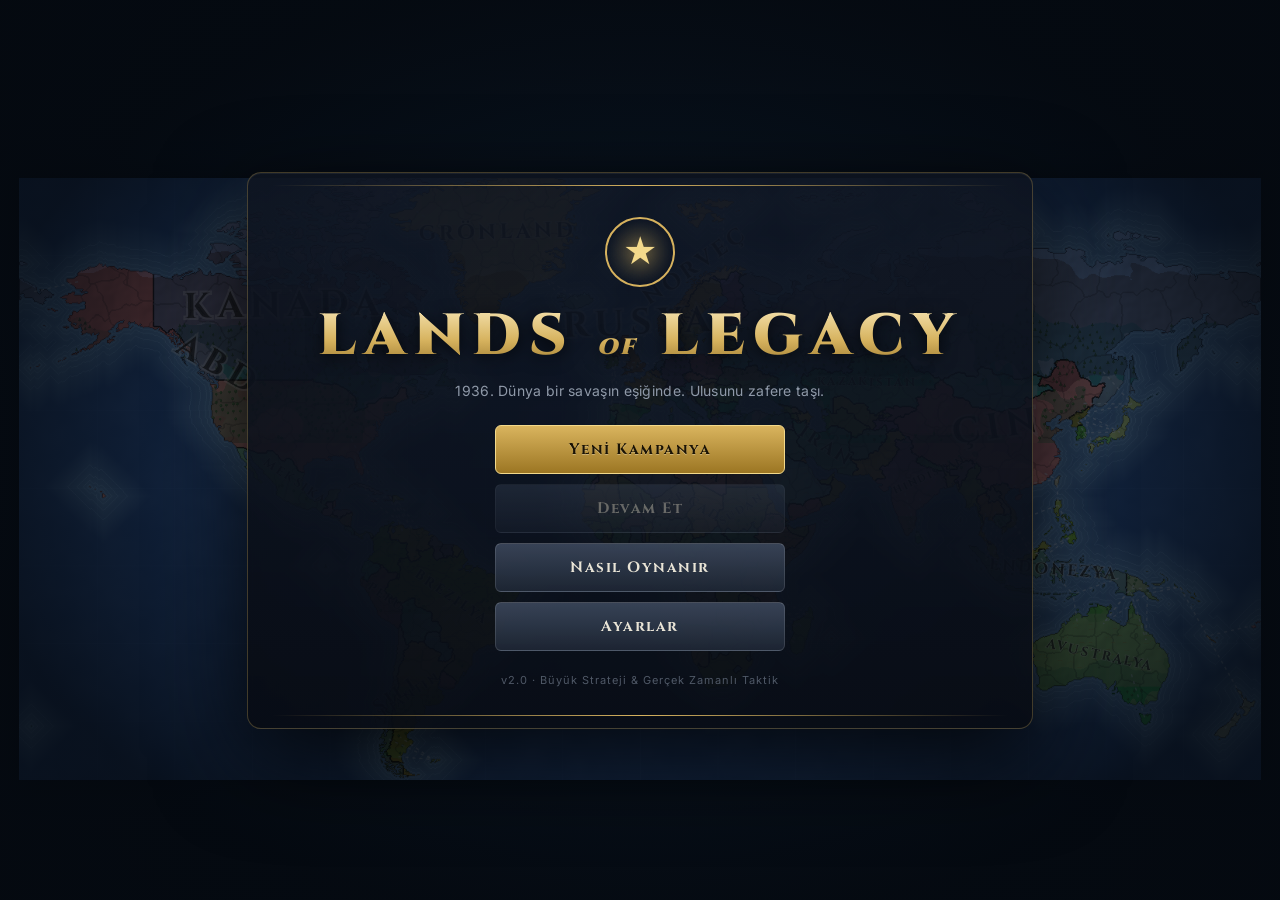
==== commit 2b45d71b: "Add Bannerlord-style campaign map and Gemini advisor support - Continuous time with pause/speed cont" ====
--- a/LandsOfLegacy.html
+++ b/LandsOfLegacy.html
@@ -363,6 +363,34 @@
 .adv-foot { font-size: 10.5px; margin-top: 6px; color: var(--muted); }
 .adv-foot a { color: var(--muted); }
 #prov-panel { max-height: calc(100vh - 160px); }
+/* ---------- CAMPAIGN TIME ---------- */
+#timectrl { display: flex; align-items: stretch; gap: 0; border-radius: 12px; overflow: hidden;
+  background: linear-gradient(180deg, rgba(22,30,46,.97), rgba(11,15,24,.97)); border: 1px solid var(--gold);
+  box-shadow: 0 8px 30px rgba(0,0,0,.6), 0 0 26px rgba(214,178,94,.18); }
+.tc-date { padding: 8px 14px; min-width: 170px; border-right: 1px solid var(--line); }
+#tc-date { font-family: var(--serif); font-weight: 700; font-size: 17px; letter-spacing: 1px; color: var(--gold2); white-space: nowrap; }
+.tc-bar { height: 4px; background: rgba(255,255,255,.1); border-radius: 2px; margin-top: 6px; overflow: hidden; }
+.tc-bar i { display: block; height: 100%; background: linear-gradient(90deg, #8a6820, var(--gold2)); }
+.tc-btns { display: flex; }
+.tc-btns button { border-radius: 0; border: none; border-left: 1px solid rgba(255,255,255,.06); background: transparent; padding: 0 14px; font-size: 13px; color: var(--muted); letter-spacing: -2px; }
+.tc-btns button.on { background: rgba(214,178,94,.22); color: var(--gold2); }
+.tc-btns button:hover { box-shadow: none; color: var(--text); }
+#timectrl.paused { border-color: #e8c050; animation: pulse 1.6s infinite; }
+.army-head .flagimg { width: 42px; height: 28px; }
+.army-stat { display: flex; gap: 10px; flex-wrap: wrap; font-size: 12px; color: var(--muted); margin: 6px 0; }
+.army-stat b { color: var(--text); }
+.ai-prov { display: grid; grid-template-columns: 1fr 1fr; gap: 8px; margin: 10px 0; }
+.ai-card { display: flex; flex-direction: column; gap: 2px; padding: 10px 12px; border-radius: 8px; border: 1px solid var(--line2); background: rgba(255,255,255,.03); cursor: pointer; position: relative; }
+.ai-card input { position: absolute; opacity: 0; }
+.ai-card.on { border-color: var(--gold); background: rgba(214,178,94,.1); }
+.ai-card small { color: var(--muted); font-size: 11px; }
+.ai-st { font-size: 11px; color: var(--good); margin-top: 3px; }
+.ai-field label { display: block; font-size: 11px; color: var(--muted); text-transform: uppercase; letter-spacing: .8px; margin: 8px 0 4px; }
+.ai-field input, .ai-field select { width: 100%; padding: 9px 10px; border-radius: 6px; border: 1px solid var(--line); background: #0a0f18; color: var(--text); font: inherit; }
+.ai-row { display: flex; gap: 8px; align-items: center; }
+.ai-row select { flex: 1; }
+#tb-date { white-space: nowrap; }
+#tb-name, #tb-gov { white-space: nowrap; max-width: 230px; overflow: hidden; text-overflow: ellipsis; }
 
 </style>
 </head>
@@ -400,7 +428,7 @@
       <button class="tbtn" id="btn-diplo" title="Diplomasi"><span data-ico="handshake"></span><em>Diplomasi</em></button>
       <button class="tbtn" id="btn-tech" title="Teknoloji"><span data-ico="sci"></span><em>Teknoloji</em></button>
       <button class="tbtn" id="btn-save" title="Kaydet"><span data-ico="save"></span><em>Kaydet</em></button>
-      <button class="tbtn" id="btn-sound" title="Ses ayarları"><span data-ico="sound"></span><em>Ses</em></button>
+      <button class="tbtn" id="btn-sound" title="Ses ve yapay zekâ ayarları"><span data-ico="sound"></span><em>Ayarlar</em></button>
       <button class="tbtn" id="btn-menu" title="Ana menü"><span data-ico="menu"></span><em>Menü</em></button>
     </div>
   </div>
@@ -432,7 +460,15 @@
 
   <div id="endturn-wrap">
     <div id="endturn-info"></div>
-    <button id="btn-endturn"><span data-ico="next"></span><span id="endturn-label">Sonraki Ay</span></button>
+    <div id="timectrl">
+      <div class="tc-date"><div id="tc-date"></div><div class="tc-bar"><i id="tc-prog"></i></div></div>
+      <div class="tc-btns">
+        <button data-spd="0" title="Duraklat (Boşluk)">❚❚</button>
+        <button data-spd="1" title="Normal hız (1)">▶</button>
+        <button data-spd="2" title="Hızlı (2)">▶▶</button>
+        <button data-spd="4" title="Çok hızlı (3)">▶▶▶</button>
+      </div>
+    </div>
   </div>
   <div id="advisor" class="advisor collapsed hidden"></div>
   <div id="busy" class="hidden"><div class="spinner"></div><span id="busy-text">Dünya hamle yapıyor...</span></div>
@@ -4459,7 +4495,7 @@
     return 1 + 0.6 * (e[t + 'Dmg'] || 0) + 0.6 * (e[t + 'Hp'] || 0) + 0.3 * (e[t + 'Range'] || 0) + 0.2 * (e[t + 'Speed'] || 0) + 0.3 * (e[t + 'Acc'] || 0) + 0.3 * (e[t + 'Rof'] || 0);
   }
   const powerOf = (u, nid) => U.TYPES.reduce((s, t) => s + u[t] * C.power[t] * (nid == null ? 1 : typeMult(nid, t)), 0);
-  const nationPower = (nid) => provsOf(nid).reduce((s, p) => s + powerOf(p.units, nid), 0);
+  const nationPower = (nid) => provsOf(nid).reduce((s, p) => s + powerOf(p.units, nid), 0) + (G.armies || []).reduce((s, a) => s + (a.owner === nid ? powerOf(a.units, nid) : 0), 0);
   const defBonus = (p) => 1.2 + (p.isCapital ? 0.2 : 0) + p.buildings.fort * 0.15 * (1 + (eff(p.owner).fort || 0));
   function neighborNations(nid) {
     const s = new Set();
@@ -4478,6 +4514,7 @@
       mp += p.pop * 3 * (1 + p.buildings.bar * 0.3);
       U.TYPES.forEach((t) => { up += p.units[t] * C.upkeep[t]; });
     });
+    (G.armies || []).forEach((a) => { if (a.owner === nid) U.TYPES.forEach((t) => { up += a.units[t] * C.upkeep[t] * 1.2; }); });
     const stabM = 0.7 + 0.6 * n.stability / 100;
     inc *= (1 + (e.income || 0)) * stabM;
     mp *= (1 + (e.manpower || 0)) * (0.6 + 0.8 * n.stability / 100);
@@ -4490,9 +4527,10 @@
 
   S.newMap = function (seed, kind) {
     map = kind === 'world' ? LOL.mapgen.generateWorld(seed) : LOL.mapgen.generate(seed, 8);
+    if (LOL.campaign) LOL.campaign.reset();
     S.mapKind = map.kind;
     const rng = U.rng(seed + 5);
-    G = { seed, kind: map.kind, turn: 1, playerId: -1, nations: map.nations, provinces: map.provinces, wars: new Set(), allies: new Set(), truce: {}, rel: {}, news: [], eventsSeen: {} };
+    G = { seed, kind: map.kind, turn: 1, day: 0, armies: [], nextArmyId: 1, playerId: -1, nations: map.nations, provinces: map.provinces, wars: new Set(), allies: new Set(), truce: {}, rel: {}, news: [], eventsSeen: {} };
     G.nations.forEach((n) => {
       const gov = rng.pick(GOVS);
       n.advisor = rng.pick(['Orgeneral', 'Mareşal', 'Amiral', 'Kurmay Albay']) + ' ' + rng.pick(FIRST) + ' ' + rng.pick(LAST);
@@ -4516,7 +4554,6 @@
     const playing = p === 'play' || p === 'busy';
     ['endturn-wrap', 'news', 'mapmodes'].forEach((id) => U.el(id).classList.toggle('hidden', !playing));
     U.el('busy').classList.toggle('hidden', !(p === 'busy' && showBusy));
-    U.el('btn-endturn').disabled = p !== 'play';
     U.el('tb-res').classList.toggle('hidden', !playing);
     ['btn-diplo', 'btn-save', 'btn-tech'].forEach((id) => { U.el(id).disabled = p !== 'play'; });
     updatePanel(); updateTop();
@@ -4662,6 +4699,7 @@
   S.frame = function (dt) {
     if (!map) return;
     waveT += dt;
+    if (phase === 'play' && !UI.isModalOpen()) LOL.campaign.update(dt);
     if (dirty) { renderMap(); dirty = false; }
     const W = canvas.width, H = canvas.height;
     ctx.setTransform(1, 0, 0, 1, 0, 0);
@@ -4743,10 +4781,11 @@
       const [x, y] = toScreen(p.cx, p.cy);
       if (x < -50 || y < -50 || x > W + 50 || y > H + 50) continue;
       const tot = U.sumUnits(p.units);
-      if (p.isCapital && (map.kind !== 'world' || cam.s > 1.2 || p.owner === G.playerId)) capitalIcon(x, y - (tot && counterVisible(p) ? 17 : 0));
+      if (p.isCapital && (map.kind !== 'world' || cam.s > 2.2 || p.owner === G.playerId)) capitalIcon(x, y - (tot && counterVisible(p) ? 17 : 0));
       else if (cam.s > 1.1 && p.buildings.fort > 0) { ctx.fillStyle = 'rgba(30,30,30,.8)'; ctx.fillRect(x - 3, y - (tot ? 19 : 4), 6, 6); }
       if (tot > 0 && !anims.some((a) => a.to === p.id && a.t < a.dur) && counterVisible(p)) counter(p, x, y, tot);
     }
+    if (G.playerId >= 0 && (phase === 'play' || phase === 'busy' || phase === 'over')) LOL.campaign.draw(ctx, waveT);
     // move anims
     anims = anims.filter((a) => a.t < a.dur + 0.05);
     for (const a of anims) {
@@ -4835,7 +4874,6 @@
     ctx.strokeStyle = own ? (p.id === sel ? '#ffe9a0' : 'rgba(255,255,255,0.75)') : 'rgba(0,0,0,0.9)';
     ctx.lineWidth = own && p.id === sel ? 2 : 1;
     rr(bx + 0.5, by + 0.5, w - 1, h - 1, 4); ctx.stroke();
-    if (own && phase === 'play' && U.sumUnits(p.ready) === 0) { ctx.fillStyle = 'rgba(0,0,0,0.45)'; rr(bx, by, w, h, 4); ctx.fill(); }
   }
   function fakeCounter(n, x, y, num) {
     ctx.fillStyle = n.color; ctx.strokeStyle = '#000'; ctx.lineWidth = 1.5;
@@ -4859,9 +4897,9 @@
     } else if (type === 'down') {
       if (phase === 'menu') return;
       if (e.button === 0 || e.button === 1) drag = { x: mx, y: my, cx: cam.x, cy: cam.y, moved: false };
-      else if (e.button === 2) rightClick(pidAt(mx, my));
+      else if (e.button === 2) rightClick(pidAt(mx, my), mx, my);
     } else if (type === 'up') {
-      if (drag && !drag.moved && e.button === 0 && !UI.isModalOpen()) leftClick(pidAt(mx, my));
+      if (drag && !drag.moved && e.button === 0 && !UI.isModalOpen()) leftClick(pidAt(mx, my), mx, my);
       drag = null;
     } else if (type === 'wheel') {
       if (phase === 'menu') return;
@@ -4872,49 +4910,32 @@
     } else if (type === 'leave') {
       hover = -1;
     } else if (type === 'keydown') {
-      if (e.key === 'Escape') { sel = -1; dirty = true; updatePanel(); }
-      if (e.key === 'Enter' && phase === 'play' && !UI.isModalOpen()) endTurn();
+      if (e.key === 'Escape') { sel = -1; LOL.campaign.deselect(); dirty = true; updatePanel(); }
+      if (phase === 'play' && !UI.isModalOpen()) LOL.campaign.key(e);
     }
   };
 
-  function leftClick(p) {
+  function leftClick(p, mx, my) {
     LOL.audio.init();
+    if (phase === 'play' && LOL.campaign.leftClick(mx, my)) { sel = -1; dirty = true; updatePanel(); return; }
+    if (phase === 'play' || phase === 'busy') LOL.campaign.deselect();
     if (phase === 'pick') { sel = p; dirty = true; updatePanel(); LOL.audio.play('select'); return; }
     if (phase !== 'play' && phase !== 'busy') return;
     if (p !== sel) selTab = p >= 0 && P(p).owner === G.playerId ? selTab : 'genel';
     sel = p;
-    if (p >= 0) { send = U.copyUnits(P(p).ready); LOL.audio.play('select'); }
+    if (p >= 0) { send = U.copyUnits(P(p).units); LOL.audio.play('select'); }
     dirty = true;
     updatePanel();
   }
 
-  async function rightClick(t) {
-    if (phase !== 'play' || sel < 0 || t < 0 || t === sel) return;
-    const from = P(sel), to = P(t);
-    if (from.owner !== G.playerId) return;
-    if (!from.neighbors.includes(t)) { UI.toast('Sadece komşu bölgelere hareket edebilirsin.', 'bad'); return; }
-    const units = clampSend(from);
-    if (U.sumUnits(units) === 0) { UI.toast('Bu bölgede hazır birlik yok — birlikler ayda bir kez hareket edebilir.', 'bad'); return; }
-    if (to.owner !== G.playerId && !atWar(G.playerId, to.owner)) {
-      if (allied(G.playerId, to.owner)) { UI.toast('Müttefikine saldıramazsın.', 'bad'); return; }
-      if (truce(G.playerId, to.owner)) { UI.toast(`${nation(to.owner).name} ile ateşkes var (${G.truce[key(G.playerId, to.owner)] - G.turn} ay).`, 'bad'); return; }
-      const ok = await UI.modal('Savaş İlanı', `<p>${UI.flag(nation(to.owner))}<b>${U.esc(nation(to.owner).name)}</b> ile barış içindesin. Saldırmak için savaş ilan etmelisin.</p>
-        ${alliesOf(to.owner).length ? `<p class="hint">Müttefikleri de sana savaş açacak: <b>${alliesOf(to.owner).map((n) => U.esc(n.name)).join(', ')}</b></p>` : ''}
-        <p class="hint">İstikrar −5</p>`,
-      [{ label: 'Vazgeç', value: false }, { label: 'Savaş İlan Et', value: true, cls: 'danger' }]);
-      if (!ok) return;
-      declareWar(G.playerId, to.owner);
-      nation(G.playerId).stability = Math.max(0, nation(G.playerId).stability - 5);
-    }
-    S.setPhase('busy');
-    await moveArmy(from, to, units);
-    if (phase !== 'over') S.setPhase('play');
-    if (sel >= 0) send = U.copyUnits(P(sel).ready);
-    updatePanel(); updateTop();
+  function rightClick(t, mx, my) {
+    if (phase !== 'play') return;
+    const [wx, wy] = toWorld(mx, my);
+    LOL.campaign.rightClick(t, wx, wy, mx, my);
   }
   function clampSend(p) {
     const u = U.zeroUnits();
-    U.TYPES.forEach((t) => { u[t] = U.clamp(send[t] | 0, 0, p.ready[t]); });
+    U.TYPES.forEach((t) => { u[t] = U.clamp(send[t] | 0, 0, p.units[t]); });
     return u;
   }
 
@@ -5051,96 +5072,69 @@
       <div class="units-row">${U.TYPES.filter((t) => units[t] > 0).map((t) => `<div class="ucard"><img src="${UI.unitIcon(t, n.color)}"><div class="n">${units[t]}</div><div class="t">${C.unitShort[t]}</div></div>`).join('')}</div></div>`;
   }
 
-  async function moveArmy(from, to, units) {
-    const owner = from.owner;
-    U.TYPES.forEach((t) => { from.units[t] -= units[t]; from.ready[t] = Math.max(0, from.ready[t] - units[t]); });
-    if (to.owner === owner) {
-      U.TYPES.forEach((t) => { to.units[t] += units[t]; });
-      animMove(from, to, units, owner);
-      dirty = true;
-      return;
-    }
-    const defender = to.owner;
-    animMove(from, to, units, owner);
-    if (U.sumUnits(to.units) === 0) {
-      if (isPlayer(owner) || isPlayer(defender)) await U.sleep(300);
-      capture(to, owner, units);
-      if (isPlayer(owner) || isPlayer(defender) || map.kind !== 'world') news('flag', U.shade(nation(owner).color, -0.3), `${nn(owner)}, ${U.esc(to.name)} bölgesini direnişsiz ele geçirdi.`, '', isPlayer(owner) || isPlayer(defender));
-      checkGameOver();
-      return;
-    }
+  // Resolve a battle. prov = province where it happens (siege if !field).
+  // Returns null if the player cancels, otherwise {winner, attSurv, defSurv, retreated}.
+  async function fight(owner, units, defender, defUnits, prov, field) {
     const playerInvolved = isPlayer(owner) || isPlayer(defender);
+    const place = field ? `${prov.name} yakınları` : prov.name;
+    const dB = field ? 1.05 : defBonus(prov);
+    if (!playerInvolved) {
+      const fake = field ? { isCapital: false, buildings: { fort: 0 }, owner: defender } : prov;
+      return autoResolveB(units, defUnits, owner, defender, dB, fake);
+    }
+    const pAtt = isPlayer(owner);
+    const A = powerOf(units, owner), D = powerOf(defUnits, defender) * dB;
+    const pa = A / (A + D);
+    const myShare = pAtt ? pa : 1 - pa;
+    const odds = myShare > 0.68 ? 'Çok yüksek' : myShare > 0.55 ? 'Yüksek' : myShare > 0.45 ? 'Dengeli' : myShare > 0.32 ? 'Düşük' : 'Çok düşük';
+    const banner = `<div class="banner"><div class="bg" style="background:linear-gradient(120deg, ${U.shade(nation(owner).color, -0.4)}, #1a0c08 45%, #1a0c08 55%, ${U.shade(nation(defender).color, -0.4)})"></div>
+      <div class="big-ico">${UI.icon('sword', 80)}</div><div><div class="bk">${field ? (pAtt ? 'Meydan muharebesi' : 'Ordun saldırı altında') : pAtt ? 'Kuşatma' : 'Şehrin kuşatılıyor'}</div><div class="bt">${U.esc(place)} Muharebesi</div></div></div>`;
+    const body = `<div class="vs">${sideCard(nation(owner), units, 'Saldıran')}<div class="mid">VS</div>${sideCard(nation(defender), defUnits, field ? `Savunan · ${prov.terrain}` : `Savunan · ${prov.terrain}${prov.buildings.fort ? ' · Tahkimat ' + prov.buildings.fort : ''}${prov.isCapital ? ' · Başkent' : ''}`)}</div>
+      <div class="odds"><div class="ob"><div style="width:${pa * 100}%;background:${nation(owner).color}"></div><div style="flex:1;background:${nation(defender).color}"></div></div>
+      <div class="ol"><span>Kuvvet ${Math.round(A)}</span><span>Zafer şansın: <b style="color:var(--text)">${odds}</b></span><span>${Math.round(D)} Kuvvet</span></div></div>
+      <p class="hint">"<b>Savaşı Yönet</b>" ile izometrik savaş alanına inip birliklerine bizzat komuta edersin.</p>`;
+    const btns = [{ label: 'Otomatik Çöz', value: 'auto' }, { label: '⚔ Savaşı Yönet', value: 'tactical', cls: 'primary' }];
+    if (pAtt) btns.unshift({ label: 'Geri Çekil', value: 'cancel' });
+    if (!pAtt) LOL.audio.play('war');
+    const choice = await UI.modal('', body, btns, { banner, width: 640 });
+    if (choice === 'cancel') return null;
     let result;
-    if (playerInvolved) {
-      await U.sleep(250);
-      const pAtt = isPlayer(owner);
-      const A = powerOf(units, owner), D = powerOf(to.units, defender) * defBonus(to);
-      const pa = A / (A + D);
-      const myShare = pAtt ? pa : 1 - pa;
-      const odds = myShare > 0.68 ? 'Çok yüksek' : myShare > 0.55 ? 'Yüksek' : myShare > 0.45 ? 'Dengeli' : myShare > 0.32 ? 'Düşük' : 'Çok düşük';
-      const banner = `<div class="banner"><div class="bg" style="background:linear-gradient(120deg, ${U.shade(nation(owner).color, -0.4)}, #1a0c08 45%, #1a0c08 55%, ${U.shade(nation(defender).color, -0.4)})"></div>
-        <div class="big-ico">${UI.icon('sword', 80)}</div><div><div class="bk">${pAtt ? 'Taarruz' : 'Saldırı altındasın'}</div><div class="bt">${U.esc(to.name)} Muharebesi</div></div></div>`;
-      const body = `<div class="vs">${sideCard(nation(owner), units, 'Saldıran')}<div class="mid">VS</div>${sideCard(nation(defender), to.units, `Savunan · ${to.terrain}${to.buildings.fort ? ' · Tahkimat ' + to.buildings.fort : ''}${to.isCapital ? ' · Başkent' : ''}`)}</div>
-        <div class="odds"><div class="ob"><div style="width:${pa * 100}%;background:${nation(owner).color}"></div><div style="flex:1;background:${nation(defender).color}"></div></div>
-        <div class="ol"><span>Kuvvet ${Math.round(A)}</span><span>Zafer şansın: <b style="color:var(--text)">${odds}</b></span><span>${Math.round(D)} Kuvvet</span></div></div>
-        <p class="hint">"<b>Savaşı Yönet</b>" ile izometrik savaş alanına inip birliklerine bizzat komuta edersin. Arazi ve tahkimatlar savaş alanına yansır.</p>`;
-      const btns = [{ label: 'Otomatik Çöz', value: 'auto' }, { label: '⚔ Savaşı Yönet', value: 'tactical', cls: 'primary' }];
-      if (pAtt) btns.unshift({ label: 'İptal', value: 'cancel' });
-      if (!pAtt) LOL.audio.play('war');
-      const choice = await UI.modal('', body, btns, { banner, width: 640 });
-      if (choice === 'cancel') {
-        U.TYPES.forEach((t) => { from.units[t] += units[t]; from.ready[t] += units[t]; });
-        anims = anims.filter((a) => a.to !== to.id);
-        dirty = true;
-        return;
-      }
-      if (choice === 'tactical') {
-        result = await LOL.app.startBattle({
-          provinceName: to.name, terrain: to.terrain, biome: to.biome, month: ((G.turn - 1) % 12) + 1, fort: Math.round(to.buildings.fort * (1 + (eff(defender).fort || 0))),
-          attacker: nation(owner), defender: nation(defender),
-          attUnits: U.copyUnits(units), defUnits: U.copyUnits(to.units),
-          attEff: eff(owner), defEff: eff(defender),
-          playerSide: pAtt ? 'attacker' : 'defender',
-          seed: (G.seed * 31 + to.id * 7919 + G.turn * 131) >>> 0,
-        });
-      } else {
-        result = autoResolve(units, to.units, to, owner, defender);
-        const win = (result.winner === 'attacker') === pAtt;
-        const lossA = U.zeroUnits(), lossD = U.zeroUnits();
-        U.TYPES.forEach((t) => { lossA[t] = units[t] - result.attSurv[t]; lossD[t] = to.units[t] - result.defSurv[t]; });
-        LOL.audio.play(win ? 'victory' : 'defeat');
-        await UI.modal(win ? 'ZAFER' : 'YENİLGİ', `<p style="text-align:center;color:var(--muted)">${U.esc(to.name)} muharebesi</p>
-          <table><tr><th>Taraf</th><th>Kayıplar</th></tr>
-          <tr><td>${UI.flag(nation(owner), 14)}${U.esc(nation(owner).name)}</td><td>${U.unitsText(lossA)}</td></tr>
-          <tr><td>${UI.flag(nation(defender), 14)}${U.esc(nation(defender).name)}</td><td>${U.unitsText(lossD)}</td></tr></table>`,
-        [{ label: 'Devam', value: 1, cls: 'primary' }], { cls: win ? 'win' : 'lose' });
-      }
+    if (choice === 'tactical') {
+      result = await LOL.app.startBattle({
+        provinceName: place, terrain: prov.terrain, biome: prov.biome, month: ((G.turn - 1) % 12) + 1,
+        fort: field ? 0 : Math.round(prov.buildings.fort * (1 + (eff(defender).fort || 0))),
+        attacker: nation(owner), defender: nation(defender),
+        attUnits: U.copyUnits(units), defUnits: U.copyUnits(defUnits),
+        attEff: eff(owner), defEff: eff(defender),
+        playerSide: pAtt ? 'attacker' : 'defender',
+        seed: (G.seed * 31 + prov.id * 7919 + G.turn * 131 + (G.day || 0) * 17) >>> 0,
+      });
     } else {
-      if (map.kind !== 'world') await U.sleep(120);
-      result = autoResolve(units, to.units, to, owner, defender);
-    }
-    applyResult(from, to, owner, defender, result);
-    checkGameOver();
-  }
-
-  function applyResult(from, to, att, def, r) {
-    const involved = isPlayer(att) || isPlayer(def);
-    if (r.winner === 'attacker') {
-      const dsurv = r.defSurv || U.zeroUnits();
-      if (U.sumUnits(dsurv) > 0) {
-        const ref = to.neighbors.map(P).find((q) => q.owner === def);
-        if (ref) U.TYPES.forEach((t) => { ref.units[t] += dsurv[t]; });
-      }
-      capture(to, att, r.attSurv);
-      if (involved || map.kind !== 'world') news('sword', isPlayer(att) ? '#3c7a3a' : isPlayer(def) ? '#a83226' : '#6a4a2a', `${nn(att)} ordusu ${U.esc(to.name)} bölgesini fethetti.`, involved ? `${nn(def)} savunması çöktü.` : '', involved);
-    } else {
-      to.units = U.copyUnits(r.defSurv);
-      U.TYPES.forEach((t) => { to.ready[t] = Math.min(to.ready[t], to.units[t]); });
-      const asurv = r.attSurv || U.zeroUnits();
-      if (from.owner === att) U.TYPES.forEach((t) => { from.units[t] += asurv[t]; });
-      if (involved) news('fort', isPlayer(def) ? '#3c7a3a' : '#a83226', `${U.esc(to.name)} önünde ${nn(att)} taarruzu püskürtüldü.`, `${nn(def)} hatlarını korudu.`, true);
-      dirty = true;
-    }
+      const fake = field ? { isCapital: false, buildings: { fort: 0 }, owner: defender } : prov;
+      result = autoResolveB(units, defUnits, owner, defender, dB, fake);
+      const win = (result.winner === 'attacker') === pAtt;
+      const lossA = U.zeroUnits(), lossD = U.zeroUnits();
+      U.TYPES.forEach((t) => { lossA[t] = units[t] - result.attSurv[t]; lossD[t] = defUnits[t] - result.defSurv[t]; });
+      LOL.audio.play(win ? 'victory' : 'defeat');
+      await UI.modal(win ? 'ZAFER' : 'YENİLGİ', `<p style="text-align:center;color:var(--muted)">${U.esc(place)} muharebesi</p>
+        <table><tr><th>Taraf</th><th>Kayıplar</th></tr>
+        <tr><td>${UI.flag(nation(owner), 14)}${U.esc(nation(owner).name)}</td><td>${U.unitsText(lossA)}</td></tr>
+        <tr><td>${UI.flag(nation(defender), 14)}${U.esc(nation(defender).name)}</td><td>${U.unitsText(lossD)}</td></tr></table>`,
+      [{ label: 'Devam', value: 1, cls: 'primary' }], { cls: win ? 'win' : 'lose' });
+    }
+    return result;
+  }
+  function autoResolveB(att, def, an, dn, dB) {
+    const A = powerOf(att, an) * (0.85 + Math.random() * 0.3);
+    const D = powerOf(def, dn) * dB * (0.85 + Math.random() * 0.3);
+    const attWin = A > D;
+    const Wp = Math.max(A, D), Lp = Math.min(A, D);
+    const lossFrac = Math.min(0.92, 0.65 * Math.pow(Lp / Math.max(0.01, Wp), 1.3) + 0.05);
+    const wu = attWin ? att : def;
+    const surv = U.zeroUnits();
+    U.TYPES.forEach((t) => { surv[t] = Math.max(0, Math.round(wu[t] * (1 - lossFrac * (0.75 + Math.random() * 0.5)))); });
+    if (U.sumUnits(surv) === 0) { const t = U.TYPES.find((k) => wu[k] > 0); if (t) surv[t] = 1; }
+    return { winner: attWin ? 'attacker' : 'defender', attSurv: attWin ? surv : U.zeroUnits(), defSurv: attWin ? U.zeroUnits() : surv };
   }
 
   function checkGameOver() {
@@ -5166,21 +5160,18 @@
   }
 
   // ---------------------------------------------------------------- turns
-  async function endTurn() {
+  // Called by the campaign clock at the end of every month
+  async function monthEnd() {
     if (phase !== 'play') return;
     LOL.audio.play('turn');
-    sel = -1; dirty = true;
-    S.setPhase('busy', true);
     for (const n of G.nations) {
       if (!n.alive || isPlayer(n.id)) continue;
-      U.el('busy-text').innerHTML = `${UI.flag(n, 12)} ${U.esc(n.name)} hamle yapıyor...`;
       await aiTurn(n);
       if (phase === 'over') return;
       if (checkGameOver()) return;
     }
     await newRound();
     if (phase === 'over') return;
-    S.setPhase('play');
     await maybeEvent();
     updatePanel(); updateTop();
     save(true);
@@ -5307,49 +5298,6 @@
       const p = front.sort((a, b) => threat(b, me) - threat(a, me) + (Math.random() - 0.5) * 4)[0];
       if (n.gold - reserve < unitCost(me, t, p) || n.manpower < MP_COST[t]) t = 'inf';
       if (!recruit(p, t, 1)) break;
-    }
-    // --- attacks
-    const order = mine.slice().sort((a, b) => powerOf(b.ready) - powerOf(a.ready));
-    for (const p of order) {
-      if (p.owner !== me || powerOf(p.ready) < 2) continue;
-      let best = null, bs = 0;
-      for (const q of p.neighbors.map(P)) {
-        if (q.owner === me || !atWar(me, q.owner)) continue;
-        const dp = powerOf(q.units, q.owner) * defBonus(q);
-        const ratio = powerOf(p.ready, me) / Math.max(0.5, dp);
-        const score = ratio + (q.isCapital ? 0.3 : 0) + q.income * 0.03;
-        if (ratio > 1.3 && score > bs) { bs = score; best = q; }
-      }
-      if (best) {
-        const units = U.copyUnits(p.ready);
-        if (threat(p, me) > 0 && units.inf > 1) units.inf -= 1;
-        if (U.sumUnits(units) === 0) continue;
-        await moveArmy(p, best, units);
-        if (phase === 'over') return;
-      }
-    }
-    // --- reinforce toward the front
-    const q0 = provsOf(me).filter(isFront);
-    if (q0.length) {
-      const dist = new Map(), queue = [];
-      q0.forEach((p) => { dist.set(p.id, 0); queue.push(p); });
-      while (queue.length) {
-        const p = queue.shift();
-        for (const q of p.neighbors.map(P)) {
-          if (q.owner !== me || dist.has(q.id)) continue;
-          dist.set(q.id, dist.get(p.id) + 1); queue.push(q);
-        }
-      }
-      for (const p of provsOf(me)) {
-        const d = dist.get(p.id);
-        if (!d || U.sumUnits(p.ready) === 0) continue;
-        const next = p.neighbors.map(P).filter((q) => q.owner === me && dist.get(q.id) === d - 1)[0];
-        if (!next) continue;
-        const units = U.copyUnits(p.ready);
-        if (units.inf > 0) units.inf -= 1;
-        if (U.sumUnits(units) === 0) continue;
-        await moveArmy(p, next, units);
-      }
     }
   }
   function threat(p, me) {
@@ -5433,14 +5381,15 @@
     const ws = enemiesOf(G.playerId), al = alliesOf(G.playerId);
     U.el('tb-wars').innerHTML = (ws.length ? '<span class="war">⚔ ' + ws.map((w) => U.esc(w.name)).join(', ') + '</span>' : '<span class="peace">Barış</span>') +
       (al.length ? ' · <span style="color:#a8d8ff">🤝 ' + al.map((w) => U.esc(w.name)).join(', ') + '</span>' : '');
-    U.el('endturn-label').textContent = MONTHS[G.turn % 12];
+    LOL.campaign.renderTime();
     if (LOL.advisor) LOL.advisor.refresh();
-    U.el('endturn-info').textContent = cur ? '' : 'Araştırma seçilmedi';
-    if (!cur) U.el('endturn-info').innerHTML = '<span style="color:#e8c050">⚠ Araştırma seçilmedi</span>';
+    U.el('endturn-info').innerHTML = cur ? '' : '<span style="color:#e8c050">⚠ Araştırma seçilmedi</span>';
   }
 
   function updatePanel() {
     const el = U.el('prov-panel');
+    const army = G && phase !== 'menu' && phase !== 'pick' ? LOL.campaign.selectedArmy() : null;
+    if (army) { el.classList.remove('hidden'); el.innerHTML = LOL.campaign.panelHtml(army); return; }
     if (!G || sel < 0 || phase === 'menu') { el.classList.add('hidden'); return; }
     el.classList.remove('hidden');
     const p = P(sel), n = nation(p.owner);
@@ -5478,8 +5427,8 @@
         <div class="stat"><div class="k">Savunma</div><div class="v">×${defBonus(p).toFixed(2)}</div></div>
         <div class="stat"><div class="k">Binalar</div><div class="v" style="font-size:12px">${Object.keys(BUILD).map((k) => `${UI.icon(BUILD[k].ico, 14)}${p.buildings[k]}`).join(' ')}</div></div></div>
         <div class="sect-title">Garnizon</div>
-        ${U.sumUnits(p.units) ? `<div class="units-row">${U.TYPES.filter((t) => p.units[t] > 0).map((t) => `<div class="ucard" title="${C.unitName[t]}: ${C.unitDesc[t]}"><img src="${UI.unitIcon(t, n.color)}"><div class="n">${p.units[t]}</div><div class="t">${C.unitShort[t]}${own ? ` <span class="r">${p.ready[t]} hazır</span>` : ''}</div></div>`).join('')}</div>` : '<div class="hint">Garnizon yok — bölge savunmasız!</div>'}`;
-      if (own && U.sumUnits(p.ready) > 0) body += sendHtml(p);
+        ${U.sumUnits(p.units) ? `<div class="units-row">${U.TYPES.filter((t) => p.units[t] > 0).map((t) => `<div class="ucard" title="${C.unitName[t]}: ${C.unitDesc[t]}"><img src="${UI.unitIcon(t, n.color)}"><div class="n">${p.units[t]}</div><div class="t">${C.unitShort[t]}</div></div>`).join('')}</div>` : '<div class="hint">Garnizon yok — bölge savunmasız!</div>'}`;
+      if (own && U.sumUnits(p.units) > 0) body += sendHtml(p);
       if (!own && phase === 'play') {
         body += `<div class="sect-title">Diplomasi</div><div class="row"><span>İlişki</span><b>${rel(me, p.owner)}</b></div><div class="btnrow">` +
           (atWar(me, p.owner) ? `<button data-act="peace">Barış Teklif Et</button>`
@@ -5494,7 +5443,7 @@
         const dis = lock || nat.gold < c || nat.manpower < MP_COST[t] || phase !== 'play';
         return `<button data-act="rec" data-t="${t}" ${dis ? 'disabled' : ''} title="${C.unitName[t]} — ${C.unitDesc[t]}${lock ? ' (Gerekli teknoloji: ' + TECH[C.req[t]].name + ')' : ''}"><img src="${UI.unitIcon(t, n.color)}"><span>${C.unitShort[t]}</span>${lock ? `<small class="mp">🔒 ${TECH[C.req[t]].name}</small>` : `<small>${c} altın</small><small class="mp">${fmtK(MP_COST[t])} kişi</small>`}</button>`;
       }).join('')}</div><div class="hint">Shift+tık: 5 adet. Yeni birlikler gelecek ay hareket edebilir. Birliklerin üzerine gelince açıklamasını görürsün.</div>`;
-      if (U.sumUnits(p.ready) > 0) body += sendHtml(p);
+      if (U.sumUnits(p.units) > 0) body += sendHtml(p);
     } else if (selTab === 'insa') {
       const nat = nation(me);
       body += Object.keys(BUILD).map((k) => {
@@ -5511,13 +5460,23 @@
     el.innerHTML = head + (tabs.length > 1 ? `<div class="tabs">${tabs.map((t) => `<button data-tab="${t}" class="${t === selTab ? 'on' : ''}">${tabNames[t]}</button>`).join('')}</div>` : '') + `<div class="pp-body">${body}</div>`;
   }
   function sendHtml(p) {
-    return `<div class="sect-title">Sefer Kuvveti</div>
-      ${U.TYPES.filter((t) => p.ready[t] > 0).map((t) => `<div class="send-row"><span>${C.unitShort[t]}</span><input type="range" min="0" max="${p.ready[t]}" value="${Math.min(send[t], p.ready[t])}" data-send="${t}"><b id="sv-${t}">${Math.min(send[t], p.ready[t])}</b></div>`).join('')}
-      <div class="hint">Haritada komşu bir bölgeye <b>sağ tıkla</b>. Düşman bölgesine gönderirsen muharebe başlar.</div>`;
+    return `<div class="sect-title">Ordu Kur</div>
+      ${U.TYPES.filter((t) => p.units[t] > 0).map((t) => `<div class="send-row"><span>${C.unitShort[t]}</span><input type="range" min="0" max="${p.units[t]}" value="${Math.min(send[t], p.units[t])}" data-send="${t}"><b id="sv-${t}">${Math.min(send[t], p.units[t])}</b></div>`).join('')}
+      <button class="primary" data-act="form" style="width:100%;margin-top:6px">⚑ Seçili Birliklerle Ordu Kur</button>
+      <div class="hint">Ordu haritada bayrağıyla belirir. Orduyu seçip haritada istediğin yere <b>sağ tıkla</b>; düşman ordusuna sağ tıklarsan peşine düşer.</div>`;
   }
 
   async function panelAction(act, target, e) {
     if (act === 'start') { startGame(P(sel).owner); return; }
+    if (act.startsWith('army-')) { await LOL.campaign.action(act, target); updatePanel(); updateTop(); return; }
+    if (act === 'form' && sel >= 0) {
+      const p = P(sel), u = clampSend(p);
+      if (U.sumUnits(u) === 0) { UI.toast('Orduya en az bir birlik seç.', 'bad'); return; }
+      U.TYPES.forEach((t) => { p.units[t] -= u[t]; });
+      LOL.campaign.formArmy(G.playerId, u, p);
+      sel = -1; dirty = true; updatePanel(); updateTop();
+      return;
+    }
     if (act === 'close') { sel = -1; dirty = true; updatePanel(); return; }
     if (phase !== 'play' || sel < 0) return;
     const p = P(sel);
@@ -5646,7 +5605,9 @@
       <div class="slider-row"><span>Efektler</span><input type="range" min="0" max="100" value="${A.vol.sfx * 100}" data-v="sfx"><b>${Math.round(A.vol.sfx * 100)}</b></div>
       <div class="slider-row"><span>Ses açık</span><input type="checkbox" id="set-en" ${A.enabled ? 'checked' : ''}><span></span></div>
       <div class="slider-row"><span>Telsiz sesleri</span><input type="checkbox" id="set-voice" ${A.voice ? 'checked' : ''}><span class="hint" style="margin:0">${A.hasVoice() ? '' : 'Tarayıcında Türkçe ses yok'}</span></div>`;
-    UI.modal('Ses Ayarları', body, [{ label: 'Tamam', value: 0, cls: 'primary' }], {
+    UI.modal('Ayarlar', `<div class="sect-title" style="margin-top:0">Ses</div>${body}<div class="sect-title">Yapay Zekâ Danışman</div>
+      <p class="hint" style="margin-top:0">Danışmanla sohbet için kendi Gemini ya da Claude API anahtarını bağla.</p>
+      <button class="primary" id="set-ai" style="width:100%">🔑 Yapay Zekâ Ayarları (API Anahtarı)</button>`, [{ label: 'Tamam', value: 0, cls: 'primary' }], {
       closeOnBack: true,
       onMount: (wrap) => {
         wrap.querySelectorAll('[data-v]').forEach((r) => {
@@ -5655,6 +5616,7 @@
         });
         wrap.querySelector('#set-en').onchange = (e) => { A.enabled = e.target.checked; A.applyVolumes(); A.saveSettings(); };
         wrap.querySelector('#set-voice').onchange = (e) => { A.voice = e.target.checked; A.saveSettings(); };
+        wrap.querySelector('#set-ai').onclick = () => { wrap.querySelector('.modal-btns button').click(); setTimeout(() => LOL.advisor.openSettings(), 160); };
       },
     });
   };
@@ -5663,13 +5625,14 @@
   function startGame(nid) {
     G.playerId = nid;
     G.news = [];
+    LOL.campaign.reset();
     if (LOL.advisor) LOL.advisor.reset();
     const n = nation(nid);
     news('crown', '#a8741a', `${nn(nid)} hükümdarı göreve başladı`, `${U.esc(n.leader)}: "Atalarımızın topraklarını genişletmenin vakti geldi."`, true);
     news('globe', '#3a4a6a', 'Dünya gerginliğin eşiğinde', 'Sekiz büyük güç sınırlarına asker yığıyor. Diplomatlar barışı korumaya çalışıyor.', false);
     sel = n.capital;
     selTab = 'genel';
-    send = U.copyUnits(P(sel).ready);
+    send = U.copyUnits(P(sel).units);
     dirty = true;
     S.setPhase('play');
     LOL.audio.play('event');
@@ -5678,7 +5641,7 @@
       if (phase !== 'play') return;
       UI.modal('', `<p class="event-text">"Sayın ${U.esc(n.leader.split(' ')[0])}, kabine toplandı. Ülke sizden yön bekliyor."</p>
         <p><b>İlk adımlar:</b></p>
-        <p>• Üst bardan <b>Teknoloji</b> açıp bir araştırma seç.<br>• Başkentini seçip <b>Ordu</b> sekmesinden asker topla, <b>İnşaat</b> sekmesinden fabrika kur.<br>• Komşu bir bölgeye <b>sağ tıklayarak</b> ordunu gönder.<br>• Hazır olduğunda <b>sağ alttaki</b> düğmeyle ayı bitir.</p>`,
+        <p>• Üst bardan <b>Teknoloji</b> açıp bir araştırma seç.<br>• Başkentini seçip <b>Ordu</b> sekmesinden asker topla, <b>İnşaat</b> sekmesinden fabrika kur.<br>• <b>Ordu</b> sekmesinden <b>Ordu Kur</b>: ordun bayrağıyla haritada belirir. Orduyu seçip haritada istediğin yere <b>sağ tıkla</b>.<br>• Zaman sağ alttan akar: <b>Boşluk</b> duraklatır, <b>1-2-3</b> hızı değiştirir. Her ay sonunda ekonomi ve diplomasi işlenir.</p>`,
       [{ label: 'Göreve Başla', value: 1, cls: 'primary' }], { width: 540, banner: `<div class="banner"><div class="bg" style="background:linear-gradient(120deg, ${U.shade(n.color, -0.3)}, #0d1118 70%)"></div><div class="big-ico">${UI.icon('crown', 80)}</div><div><div class="bk">${dateStr(1)}</div><div class="bt">${U.esc(n.name)}</div></div></div>` });
     }, 300);
   }
@@ -5697,6 +5660,7 @@
       seed: G.seed, kind: G.kind, turn: G.turn, playerId: G.playerId,
       nations: G.nations.map((n) => ({ advisor: n.advisor, gold: n.gold, alive: n.alive, capital: n.capital, manpower: n.manpower, stability: n.stability, techs: n.techs, research: n.research, gov: n.gov, leader: n.leader, flagSeed: n.flagSeed })),
       provinces: G.provinces.map((p) => ({ o: p.owner, u: p.units, r: p.ready, c: p.isCapital, b: p.buildings, q: p.queue })),
+      day: G.day, nextArmyId: G.nextArmyId, armies: G.armies.map((a) => ({ id: a.id, owner: a.owner, units: a.units, x: a.x, y: a.y, prov: a.prov, name: a.name, wp: a.wp, dest: a.dest })),
       wars: [...G.wars], allies: [...G.allies], truce: G.truce, rel: G.rel, news: G.news.slice(0, 30),
     };
     try {
@@ -5713,6 +5677,8 @@
     G.turn = data.turn; G.playerId = data.playerId;
     data.nations.forEach((d, i) => Object.assign(G.nations[i], d));
     data.provinces.forEach((d, i) => { const p = G.provinces[i]; p.owner = d.o; p.units = d.u; p.ready = d.r; p.isCapital = d.c; p.buildings = d.b; p.queue = d.q; });
+    G.day = data.day || 0; G.nextArmyId = data.nextArmyId || 1;
+    G.armies = (data.armies || []).map((a) => ({ chase: null, idle: 0, ...a, wp: a.wp || [] }));
     G.wars = new Set(data.wars); G.allies = new Set(data.allies || []); G.truce = data.truce || {}; G.rel = data.rel || {}; G.news = data.news || [];
     sel = -1; dirty = true;
     S.setPhase('play');
@@ -5723,7 +5689,6 @@
 
   S.bindUI = function () {
     document.querySelectorAll('[data-ico]').forEach((e) => { e.outerHTML = UI.icon(e.dataset.ico, 18); });
-    U.el('btn-endturn').onclick = () => endTurn();
     U.el('btn-diplo').onclick = () => { LOL.audio.play('click'); diplomacy(); };
     U.el('btn-tech').onclick = () => { LOL.audio.play('click'); techScreen(); };
     U.el('tb-nation').onclick = () => { if (phase === 'play' || phase === 'busy') { LOL.audio.play('click'); nationScreen(); } };
@@ -5780,8 +5745,8 @@
         const qp = powerOf(q.units, q.owner);
         e += qp;
         if (qp > big) { big = qp; enemyId = q.owner; }
-        const ratio = powerOf(p.ready, me) / Math.max(0.5, qp * defBonus(q));
-        if (ratio > 1.5 && powerOf(p.ready, me) >= 3) opps.push({ from: p.id, fromName: p.name, to: q.id, toName: q.name, att: Math.round(powerOf(p.ready, me)), def: Math.round(qp * defBonus(q)), ratio });
+        const ratio = powerOf(p.units, me) / Math.max(0.5, qp * defBonus(q));
+        if (ratio > 1.5 && powerOf(p.units, me) >= 3) opps.push({ from: p.id, fromName: p.name, to: q.id, toName: q.name, att: Math.round(powerOf(p.units, me)), def: Math.round(qp * defBonus(q)), ratio });
       }
       const my = powerOf(p.units, me) * defBonus(p);
       if (e > my * 1.1 && enemyId >= 0) threats.push({ id: p.id, name: p.name, enemy: nation(enemyId).name, enemyPower: Math.round(e), myPower: Math.round(my), gap: e - my });
@@ -5813,7 +5778,7 @@
   };
   S.focusProvince = function (id) {
     if (!G || id == null || id < 0) return;
-    sel = id; selTab = 'genel'; send = U.copyUnits(P(id).ready);
+    sel = id; selTab = 'genel'; send = U.copyUnits(P(id).units);
     const p = P(id);
     cam.s = Math.max(cam.s, map.kind === 'world' ? 2.6 : 1.6);
     cam.x = canvas.width / 2 - p.cx * cam.s; cam.y = canvas.height / 2 - p.cy * cam.s;
@@ -5822,8 +5787,571 @@
   S.openTech = () => { if (phase === 'play') techScreen(); };
   S.openDiplo = () => { if (phase === 'play') diplomacy(); };
 
+  S._i = {
+    G: () => G, map: () => map, cam: () => cam, phase: () => phase, P, nation, isPlayer, atWar, allied, truce, key, rel,
+    provsOf, enemiesOf, powerOf, defBonus, fight, capture, news, nn, declareWar, checkGameOver, monthEnd,
+    setDirty: () => { dirty = true; }, updatePanel: () => updatePanel(), updateTop: () => updateTop(), toScreen, toWorld,
+    nationPower, dateStr, MONTHS, focus: (x, y) => { cam.x = canvas.width / 2 - x * cam.s; cam.y = canvas.height / 2 - y * cam.s; },
+  };
   S.refresh = function () { dirty = true; updatePanel(); updateTop(); renderNews(); };
   S.debug = () => ({ G, map, cam, sel, phase });
+})();
+
+</script>
+<script>
+'use strict';
+(function () {
+  // ======================================================================
+  //  Campaign map (Bannerlord-style): time flows, armies march freely on the
+  //  map, besiege provinces and clash with enemy armies in the field.
+  // ======================================================================
+  const U = LOL.util, C = LOL.config, UI = LOL.ui;
+  const K = (LOL.campaign = {});
+  const DAY_SEC = 0.5; // seconds per in-game day at 1x
+  let speed = 0, acc = 0, lock = false, selId = -1, follow = false, animT = 0;
+  const flagImgs = {};
+  const I = () => LOL.strategy._i;
+  const G = () => I().G();
+  const P = (id) => I().P(id);
+  const armies = () => G().armies;
+  const byId = (id) => armies().find((a) => a.id === id);
+  const scale = () => I().map().W / 1100;
+
+  function flagImg(n) {
+    if (!flagImgs[n.id]) { const im = new Image(); im.src = UI.flagURL(n); flagImgs[n.id] = im; }
+    return flagImgs[n.id];
+  }
+  K.reset = () => { speed = 0; acc = 0; lock = false; selId = -1; follow = false; for (const k in flagImgs) delete flagImgs[k]; };
+  K.isLocked = () => lock;
+  K.selectedArmy = () => (selId >= 0 ? byId(selId) || null : null);
+  K.deselect = () => { selId = -1; follow = false; };
+
+  function pidAt(x, y) {
+    const m = I().map();
+    const xi = x | 0, yi = y | 0;
+    if (xi < 0 || yi < 0 || xi >= m.W || yi >= m.H) return -1;
+    return m.pid[yi * m.W + xi];
+  }
+  const hostile = (a, b) => I().atWar(a, b);
+  const friendly = (owner, o) => o === owner || I().allied(owner, o);
+  function speedPx(a) {
+    const u = a.units;
+    const foot = u.inf + u.mg + u.at;
+    let f = u.heavy > 0 ? 0.75 : u.art + u.rocket > 0 ? 0.85 : 1;
+    if (foot === 0) f *= 1.35;
+    const p = P(a.prov);
+    const tf = p ? ({ 'Ormanlık': 0.8, 'Tepelik': 0.7, 'Çöl': 0.85, 'Tundra': 0.75 }[p.terrain] || 1) : 1;
+    return 11 * scale() * f * tf;
+  }
+  function domClass(u) {
+    const c = { inf: 0, tank: 0, art: 0 };
+    U.TYPES.forEach((t) => { c[C.techClass[t]] += u[t] * C.power[t]; });
+    return c.tank >= c.inf && c.tank >= c.art ? 'tank' : c.art > c.inf ? 'art' : 'inf';
+  }
+
+  // ---------------------------------------------------------------- routing
+  function route(owner, from, to) {
+    const Ps = G().provinces, n = Ps.length;
+    if (from < 0 || to < 0) return null;
+    const dist = new Float64Array(n).fill(Infinity), prev = new Int32Array(n).fill(-1), done = new Uint8Array(n);
+    dist[from] = 0;
+    for (;;) {
+      let u = -1, b = Infinity;
+      for (let i = 0; i < n; i++) if (!done[i] && dist[i] < b) { b = dist[i]; u = i; }
+      if (u < 0 || u === to) break;
+      done[u] = 1;
+      const pu = Ps[u];
+      for (const q of pu.neighbors) {
+        const pq = Ps[q];
+        const ok = friendly(owner, pq.owner) || hostile(owner, pq.owner);
+        if (!ok) continue;
+        const w = Math.hypot(pq.cx - pu.cx, pq.cy - pu.cy) * (hostile(owner, pq.owner) && q !== to ? 3 : 1);
+        if (dist[u] + w < dist[q]) { dist[q] = dist[u] + w; prev[q] = u; }
+      }
+    }
+    if (dist[to] === Infinity) return null;
+    const path = [];
+    for (let c = to; c !== from; c = prev[c]) path.push(c);
+    return path.reverse();
+  }
+  function orderTo(a, pid, x, y) {
+    const p = P(pid);
+    if (!p) return false;
+    let path = pid === a.prov ? [] : route(a.owner, a.prov, pid);
+    if (path === null) return false;
+    a.wp = path.map((id) => ({ x: P(id).cx, y: P(id).cy, pid: id }));
+    if (x != null && friendly(a.owner, p.owner)) {
+      if (a.wp.length) a.wp[a.wp.length - 1] = { x, y, pid };
+      else a.wp = [{ x, y, pid }];
+    } else if (!a.wp.length) a.wp = [{ x: p.cx, y: p.cy, pid }];
+    a.dest = pid;
+    return true;
+  }
+  function chaseUpdate(a) {
+    const b = byId(a.chase);
+    if (!b || !hostile(a.owner, b.owner)) { a.chase = null; return; }
+    const path = b.prov === a.prov ? [] : route(a.owner, a.prov, b.prov);
+    if (path === null) { a.chase = null; a.wp = []; return; }
+    a.wp = path.slice(0, -1).map((id) => ({ x: P(id).cx, y: P(id).cy, pid: id }));
+    a.wp.push({ x: b.x, y: b.y, pid: -1 });
+    a.dest = b.prov;
+  }
+  function nearestOwn(a, exclude) {
+    let best = null, bd = 1e18;
+    for (const p of G().provinces) {
+      if (!friendly(a.owner, p.owner) || p.id === exclude) continue;
+      const d = (p.cx - a.x) ** 2 + (p.cy - a.y) ** 2;
+      if (d < bd) { bd = d; best = p; }
+    }
+    return best;
+  }
+  function goHome(a) {
+    const p = nearestOwn(a);
+    if (!p) return;
+    a.chase = null;
+    if (!orderTo(a, p.id)) { a.wp = [{ x: p.cx, y: p.cy, pid: p.id }]; }
+    a.mergeHome = true;
+  }
+  function retreat(a, from) {
+    a.wp = []; a.chase = null; a.cool = 3;
+    const home = nearestOwn(a, from && from.prov != null ? undefined : a.prov);
+    if (home) a.wp = [{ x: home.cx, y: home.cy, pid: home.id }];
+  }
+  function removeArmy(a) {
+    a.dead = true;
+    const g = G();
+    g.armies = g.armies.filter((x) => x !== a);
+    if (selId === a.id) { selId = -1; follow = false; }
+  }
+  function mergeInto(a, p) {
+    U.TYPES.forEach((t) => { p.units[t] += a.units[t]; });
+    removeArmy(a);
+  }
+
+  K.formArmy = function (owner, units, p) {
+    const g = G(), n = I().nation(owner);
+    n.armyNo = (n.armyNo || 0) + 1;
+    const a = {
+      id: g.nextArmyId++, owner, units: U.copyUnits(units), x: p.cx + (Math.random() - 0.5) * 6, y: p.cy + 6 + Math.random() * 4,
+      prov: p.id, wp: [], dest: -1, chase: null, cool: 0,
+      name: I().isPlayer(owner) ? `${n.armyNo}. Ordu` : `${n.name} ${n.armyNo}. Ordusu`,
+    };
+    g.armies.push(a);
+    if (I().isPlayer(owner)) {
+      selId = a.id;
+      UI.toast(`<b>${a.name}</b> kuruldu. Haritada gitmesini istediğin yere sağ tıkla.`, 'good');
+      LOL.audio.say('select', domClass(a.units));
+      if (!speed) K.setSpeed(1);
+    }
+    return a;
+  };
+
+  // ---------------------------------------------------------------- battles
+  async function siege(a, p) {
+    const i = I();
+    const def = p.owner;
+    if (!U.sumUnits(p.units)) {
+      i.capture(p, a.owner, U.zeroUnits());
+      if (i.isPlayer(a.owner) || i.isPlayer(def) || i.map().kind !== 'world') i.news('flag', U.shade(i.nation(a.owner).color, -0.3), `${i.nn(a.owner)} ordusu ${U.esc(p.name)} bölgesine girdi.`, `${i.nn(def)} garnizonu yoktu.`, i.isPlayer(a.owner) || i.isPlayer(def));
+      if (i.isPlayer(a.owner)) LOL.audio.play('victory');
+      i.checkGameOver(); i.setDirty(); i.updateTop();
+      return;
+    }
+    const involved = i.isPlayer(a.owner) || i.isPlayer(def);
+    a.busy = true;
+    if (involved) lock = true;
+    let r;
+    try { r = await i.fight(a.owner, U.copyUnits(a.units), def, U.copyUnits(p.units), p, false); } finally { lock = false; a.busy = false; }
+    if (a.dead) return;
+    if (!r) { retreat(a); return; }
+    a.units = U.copyUnits(r.attSurv);
+    if (r.winner === 'attacker') {
+      const ds = r.defSurv || U.zeroUnits();
+      if (U.sumUnits(ds) > 0) { const ref = p.neighbors.map(P).find((q) => q.owner === def); if (ref) U.TYPES.forEach((t) => { ref.units[t] += ds[t]; }); }
+      i.capture(p, a.owner, U.zeroUnits());
+      if (involved || i.map().kind !== 'world') i.news('sword', i.isPlayer(a.owner) ? '#3c7a3a' : i.isPlayer(def) ? '#a83226' : '#6a4a2a', `${i.nn(a.owner)} ordusu ${U.esc(p.name)} kuşatmasını kazandı.`, involved ? `${i.nn(def)} garnizonu teslim oldu.` : '', involved);
+    } else {
+      p.units = U.copyUnits(r.defSurv);
+      if (involved) i.news('fort', i.isPlayer(def) ? '#3c7a3a' : '#a83226', `${U.esc(p.name)} önünde ${i.nn(a.owner)} kuşatması kırıldı.`, '', true);
+      retreat(a);
+    }
+    if (!U.sumUnits(a.units)) removeArmy(a);
+    i.checkGameOver(); i.setDirty(); i.updatePanel(); i.updateTop();
+  }
+
+  async function engage(a, b) {
+    const i = I();
+    const involved = i.isPlayer(a.owner) || i.isPlayer(b.owner);
+    a.busy = b.busy = true;
+    if (involved) lock = true;
+    const prov = P(a.prov) || P(b.prov) || G().provinces[0];
+    let r;
+    try { r = await i.fight(a.owner, U.copyUnits(a.units), b.owner, U.copyUnits(b.units), prov, true); } finally { lock = false; a.busy = b.busy = false; }
+    if (a.dead || b.dead) return;
+    if (!r) { retreat(a, b); return; }
+    a.units = U.copyUnits(r.attSurv); b.units = U.copyUnits(r.defSurv);
+    const win = r.winner === 'attacker' ? a : b, lose = win === a ? b : a;
+    if (involved) i.news('sword', i.isPlayer(win.owner) ? '#3c7a3a' : '#a83226', `${U.esc(prov.name)} yakınlarında ${i.nn(win.owner)} ordusu ${i.nn(lose.owner)} ordusunu bozguna uğrattı.`, '', true);
+    if (U.sumUnits(lose.units)) retreat(lose, win); else removeArmy(lose);
+    if (!U.sumUnits(win.units)) removeArmy(win);
+    win.cool = 1;
+    i.updatePanel(); i.updateTop();
+  }
+
+  // ---------------------------------------------------------------- simulation
+  function onWaypoint(a, w) {
+    if (w.pid < 0) return;
+    const p = P(w.pid);
+    a.prov = w.pid;
+    if (hostile(a.owner, p.owner)) { a.wp = []; siege(a, p); return; }
+    if (!a.wp.length && a.mergeHome && p.owner === a.owner && !I().isPlayer(a.owner)) mergeInto(a, p);
+  }
+  function moveAll(days) {
+    const list = armies().slice();
+    for (const a of list) {
+      if (lock) return;
+      if (a.dead || a.busy || !a.wp.length) continue;
+      let budget = speedPx(a) * days;
+      while (budget > 0 && a.wp.length && !a.busy && !a.dead) {
+        const w = a.wp[0];
+        const dx = w.x - a.x, dy = w.y - a.y, d = Math.hypot(dx, dy);
+        if (d <= budget) {
+          a.x = w.x; a.y = w.y; budget -= d; a.wp.shift();
+          onWaypoint(a, w);
+          if (lock) return;
+        } else { a.x += dx / d * budget; a.y += dy / d * budget; budget = 0; }
+      }
+      const pid = pidAt(a.x, a.y);
+      if (pid >= 0) a.prov = pid;
+    }
+    // encounters between hostile armies
+    const R = 9 * scale();
+    const all = armies();
+    for (let i = 0; i < all.length; i++) {
+      const a = all[i];
+      if (a.busy || a.dead || a.cool > 0) continue;
+      for (let j = i + 1; j < all.length; j++) {
+        const b = all[j];
+        if (b.busy || b.dead || b.cool > 0 || !hostile(a.owner, b.owner)) continue;
+        if (Math.abs(a.x - b.x) > R || Math.abs(a.y - b.y) > R) continue;
+        if (Math.hypot(a.x - b.x, a.y - b.y) > R) continue;
+        const att = a.wp.length || a.chase != null ? a : b;
+        engage(att, att === a ? b : a);
+        if (lock) return;
+        break;
+      }
+    }
+  }
+
+  function dailyTick() {
+    const g = G(), i = I();
+    g.day++;
+    for (const a of armies().slice()) {
+      if (!i.nation(a.owner).alive) { removeArmy(a); continue; }
+      if (a.cool > 0) a.cool--;
+      if (a.chase != null && !a.busy) chaseUpdate(a);
+    }
+    for (const n of g.nations) {
+      if (!n.alive || i.isPlayer(n.id)) continue;
+      if ((n.id + g.day) % 4 === 0) aiArmies(n);
+    }
+    if (g.day >= 30) {
+      g.day = 0;
+      lock = true;
+      Promise.resolve(i.monthEnd()).catch((e) => console.error(e)).finally(() => { lock = false; K.renderTime(); });
+    }
+    K.renderTime();
+  }
+
+  function aiArmies(n) {
+    const i = I(), me = n.id, sc = scale();
+    const wars = i.enemiesOf(me).map((x) => x.id);
+    const mine = armies().filter((a) => a.owner === me && !a.busy);
+    if (!wars.length) {
+      for (const a of mine) {
+        if (a.wp.length) continue;
+        const p = P(a.prov);
+        if (p && p.owner === me) mergeInto(a, p); else goHome(a);
+      }
+      return;
+    }
+    const provs = i.provsOf(me);
+    const maxA = Math.min(4, 1 + Math.floor(provs.length / 5));
+    if (mine.length < maxA) {
+      let best = null, bs = 0;
+      for (const p of provs) {
+        const pw = i.powerOf(p.units, me);
+        const border = p.neighbors.some((q) => wars.includes(P(q).owner));
+        const s = pw * (border ? 1.5 : 1);
+        if (pw >= 5 && s > bs) { bs = s; best = p; }
+      }
+      if (best) {
+        const take = U.zeroUnits();
+        U.TYPES.forEach((t) => { take[t] = Math.floor(best.units[t] * 0.7); best.units[t] -= take[t]; });
+        if (U.sumUnits(take) > 0) mine.push(K.formArmy(me, take, best));
+      }
+    }
+    for (const a of mine) {
+      if (a.dead) continue;
+      if (a.chase != null && byId(a.chase)) continue;
+      const ap = i.powerOf(a.units, me);
+      if (ap < 2.5) { if (!a.mergeHome) goHome(a); continue; }
+      if (a.wp.length && !a.mergeHome) continue;
+      let best = null, bs = 0;
+      for (const b of armies()) {
+        if (!wars.includes(b.owner)) continue;
+        const d = Math.hypot(b.x - a.x, b.y - a.y);
+        if (d > 260 * sc) continue;
+        const bp = i.powerOf(b.units, b.owner);
+        if (ap > bp * 1.25) { const s = (ap / Math.max(0.5, bp)) / (1 + d / (150 * sc)); if (s > bs) { bs = s; best = { army: b }; } }
+      }
+      for (const p of G().provinces) {
+        if (!wars.includes(p.owner)) continue;
+        const d = Math.hypot(p.cx - a.x, p.cy - a.y);
+        if (d > 420 * sc) continue;
+        const dp = i.powerOf(p.units, p.owner) * i.defBonus(p);
+        if (ap > dp * 1.3) { const s = (ap / Math.max(1, dp)) * (p.isCapital ? 1.3 : 1) / (1 + d / (150 * sc)); if (s > bs) { bs = s; best = { prov: p }; } }
+      }
+      if (best && best.army) { a.mergeHome = false; a.chase = best.army.id; chaseUpdate(a); }
+      else if (best && best.prov) { a.mergeHome = false; a.chase = null; if (!orderTo(a, best.prov.id)) goHome(a); }
+      else if (!a.wp.length) {
+        const p = P(a.prov);
+        if (!p || p.owner !== me) goHome(a);
+      }
+    }
+  }
+
+  K.update = function (dt) {
+    const g = G();
+    if (!g || g.playerId < 0) return;
+    animT += dt;
+    const a = K.selectedArmy();
+    if (follow && a) I().focus(a.x, a.y);
+    if (lock || !speed) return;
+    const days = dt * speed / DAY_SEC;
+    moveAll(days);
+    if (lock) return;
+    acc += days;
+    while (acc >= 1 && !lock) { acc -= 1; dailyTick(); }
+    const bar = U.el('tc-prog');
+    if (bar) bar.style.width = ((g.day + acc) / 30 * 100) + '%';
+  };
+
+  // ---------------------------------------------------------------- input
+  function pick(mx, my, filter) {
+    const i = I();
+    let best = null, bd = 1e9;
+    for (const a of armies()) {
+      if (filter && !filter(a)) continue;
+      const [x, y] = i.toScreen(a.x, a.y);
+      const d = (mx - x) ** 2 + (my - (y - 8)) ** 2;
+      if (d < 18 * 18 && d < bd) { bd = d; best = a; }
+    }
+    return best;
+  }
+  K.leftClick = function (mx, my) {
+    const a = pick(mx, my);
+    if (!a) return false;
+    selId = a.id;
+    LOL.audio.play('select');
+    if (I().isPlayer(a.owner)) LOL.audio.say('select', domClass(a.units));
+    return true;
+  };
+  async function askWar(o) {
+    const i = I(), me = i.G().playerId;
+    if (i.allied(me, o)) { UI.toast('Müttefikine saldıramazsın.', 'bad'); return false; }
+    if (i.truce(me, o)) { UI.toast(`${i.nation(o).name} ile ateşkes var.`, 'bad'); return false; }
+    const ok = await UI.modal('Savaş İlanı', `<p>${UI.flag(i.nation(o))}<b>${U.esc(i.nation(o).name)}</b> ile barış içindesin. Ordunu oraya göndermek için savaş ilan etmelisin.</p><p class="hint">İstikrar −5</p>`,
+      [{ label: 'Vazgeç', value: false }, { label: 'Savaş İlan Et', value: true, cls: 'danger' }]);
+    if (!ok) return false;
+    i.declareWar(me, o);
+    i.nation(me).stability = Math.max(0, i.nation(me).stability - 5);
+    return true;
+  }
+  K.rightClick = async function (pid, wx, wy, mx, my) {
+    const i = I(), me = i.G().playerId;
+    const a = K.selectedArmy();
+    if (!a || a.owner !== me) {
+      if (pid >= 0) UI.toast('Önce bir ordu seç. Ordu kurmak için kendi bölgeni seçip <b>Ordu</b> sekmesini kullan.');
+      return;
+    }
+    if (a.busy) return;
+    const t = pick(mx, my, (b) => b.owner !== me);
+    if (t) {
+      if (!hostile(me, t.owner) && !(await askWar(t.owner))) return;
+      a.chase = t.id; a.mergeHome = false; chaseUpdate(a);
+      LOL.audio.say('attack', domClass(a.units));
+      if (!speed) K.setSpeed(1);
+      i.updatePanel();
+      return;
+    }
+    if (pid < 0) { UI.toast('Ordular denizde yürüyemez — kıyıya ya da bir deniz yolunun ucuna tıkla.', 'bad'); return; }
+    const p = P(pid);
+    if (!friendly(me, p.owner) && !hostile(me, p.owner) && !(await askWar(p.owner))) return;
+    a.chase = null;
+    if (!orderTo(a, pid, wx, wy)) { UI.toast('Oraya giden bir yol yok (barışta olduğun ülkelerin topraklarından geçilemez).', 'bad'); return; }
+    LOL.audio.say(hostile(me, p.owner) ? 'attack' : 'move', domClass(a.units));
+    if (!speed) K.setSpeed(1);
+    i.updatePanel();
+  };
+  K.key = function (e) {
+    if (e.key === ' ') { e.preventDefault(); K.setSpeed(speed ? 0 : (K.lastSpeed || 1)); }
+    else if (e.key === '1') K.setSpeed(1);
+    else if (e.key === '2') K.setSpeed(2);
+    else if (e.key === '3') K.setSpeed(4);
+    else if (e.key === 'f' || e.key === 'F') { if (K.selectedArmy()) follow = !follow; }
+  };
+  K.setSpeed = function (s) {
+    if (s) K.lastSpeed = s;
+    speed = s;
+    LOL.audio.play('click');
+    K.renderTime();
+  };
+  K.renderTime = function () {
+    const g = G();
+    if (!g || g.playerId < 0) return;
+    const i = I();
+    const m = (g.turn - 1) % 12, y = 1936 + Math.floor((g.turn - 1) / 12);
+    const el = U.el('tc-date');
+    if (el) el.textContent = `${g.day + 1} ${i.MONTHS[m]} ${y}`;
+    const bar = U.el('tc-prog');
+    if (bar) bar.style.width = ((g.day + acc) / 30 * 100) + '%';
+    document.querySelectorAll('#timectrl [data-spd]').forEach((b) => b.classList.toggle('on', +b.dataset.spd === speed));
+    const tc = U.el('timectrl');
+    if (tc) tc.classList.toggle('paused', !speed);
+  };
+  K.bind = function () {
+    U.el('timectrl').addEventListener('click', (e) => {
+      const b = e.target.closest('[data-spd]');
+      if (b) K.setSpeed(+b.dataset.spd);
+    });
+    U.el('timectrl').addEventListener('mousedown', (e) => e.stopPropagation());
+  };
+
+  // ---------------------------------------------------------------- panel
+  K.panelHtml = function (a) {
+    const i = I(), n = i.nation(a.owner), me = i.G().playerId, own = a.owner === me;
+    const p = P(a.prov);
+    const tgt = a.chase != null && byId(a.chase) ? `Takipte: <b>${U.esc(byId(a.chase).name)}</b>` : a.wp.length ? `Yürüyüşte → <b>${U.esc(P(a.dest) ? P(a.dest).name : '')}</b>` : 'Bekliyor';
+    const days = a.wp.length ? Math.ceil(a.wp.reduce((s, w, k) => s + Math.hypot(w.x - (k ? a.wp[k - 1].x : a.x), w.y - (k ? a.wp[k - 1].y : a.y)), 0) / speedPx(a)) : 0;
+    let html = `<div class="pp-head"><div class="tint" style="background:${n.color}"></div><button class="pp-close" data-act="army-close">×</button>
+      <div class="pp-title army-head"><img class="flagimg" src="${UI.flagURL(n)}">${U.esc(a.name)}</div>
+      <div class="pp-sub">${U.esc(n.name)} ${own ? '<span class="tag gold">SENİN ORDUN</span>' : hostile(me, a.owner) ? '<span class="tag war">DÜŞMAN</span>' : '<span class="tag">YABANCI</span>'}</div></div>
+      <div class="pp-body">
+      <div class="army-stat"><span>${tgt}${days ? ` · ~${days} gün` : ''}</span></div>
+      <div class="army-stat"><span>Güç <b>${Math.round(i.powerOf(a.units, a.owner))}</b></span><span>Hız <b>${speedPx(a).toFixed(1)}</b>/gün</span><span>Konum <b>${p ? U.esc(p.name) : 'Deniz'}</b></span></div>
+      <div class="units-row">${U.TYPES.filter((t) => a.units[t] > 0).map((t) => `<div class="ucard" title="${C.unitName[t]}: ${C.unitDesc[t]}"><img src="${UI.unitIcon(t, n.color)}"><div class="n">${a.units[t]}</div><div class="t">${C.unitShort[t]}</div></div>`).join('')}</div>`;
+    if (own) {
+      const inOwn = p && p.owner === me;
+      html += `<div class="btnrow">
+        <button data-act="army-stop">Dur</button>
+        <button data-act="army-follow" class="${follow ? 'primary' : ''}">${follow ? 'Takibi Bırak' : 'Kamerayla İzle (F)'}</button></div>
+        <div class="btnrow">
+        <button data-act="army-take" ${inOwn && U.sumUnits(p.units) ? '' : 'disabled'}>Garnizonu Orduya Kat</button>
+        <button data-act="army-merge" ${inOwn ? '' : 'disabled'}>Garnizona Bırak</button></div>
+        <div class="hint">Haritada <b>sağ tık</b>: oraya yürü · düşman ordusuna sağ tık: peşine düş · düşman bölgesine yürürsen kuşatma başlar.<br><b>Boşluk</b>: zamanı duraklat/başlat · <b>1-2-3</b>: hız.</div>`;
+    }
+    return html + '</div>';
+  };
+  K.action = async function (act) {
+    const a = K.selectedArmy();
+    if (act === 'army-close') { K.deselect(); return; }
+    if (!a || !I().isPlayer(a.owner) || a.busy) return;
+    const p = P(a.prov);
+    if (act === 'army-stop') { a.wp = []; a.chase = null; }
+    else if (act === 'army-follow') follow = !follow;
+    else if (act === 'army-take' && p && p.owner === a.owner) { U.TYPES.forEach((t) => { a.units[t] += p.units[t]; p.units[t] = 0; }); LOL.audio.play('coin'); }
+    else if (act === 'army-merge' && p && p.owner === a.owner) { mergeInto(a, p); UI.toast(`Ordu ${U.esc(p.name)} garnizonuna katıldı.`); }
+    I().updateTop();
+  };
+
+  // ---------------------------------------------------------------- drawing
+  function figure(ctx, x, y, s, col, bob) {
+    ctx.fillStyle = '#1e1a14';
+    ctx.fillRect(x - 1.6 * s, y - 4 * s + bob, 1.2 * s, 4 * s); ctx.fillRect(x + 0.4 * s, y - 4 * s - bob, 1.2 * s, 4 * s);
+    ctx.fillStyle = col; ctx.fillRect(x - 2 * s, y - 9 * s, 4 * s, 5.5 * s);
+    ctx.fillStyle = '#e2b892'; ctx.beginPath(); ctx.arc(x, y - 10.4 * s, 1.5 * s, 0, 7); ctx.fill();
+    ctx.fillStyle = U.shade(col, -0.45); ctx.beginPath(); ctx.arc(x, y - 10.9 * s, 1.8 * s, Math.PI, 0); ctx.fill();
+    ctx.strokeStyle = '#111'; ctx.lineWidth = 0.9 * s; ctx.beginPath(); ctx.moveTo(x + 1.5 * s, y - 8 * s); ctx.lineTo(x + 2.5 * s, y - 13 * s); ctx.stroke();
+  }
+  function tankFig(ctx, x, y, s, col) {
+    ctx.fillStyle = '#1e1e1c'; ctx.fillRect(x - 7 * s, y - 3 * s, 14 * s, 3.5 * s);
+    ctx.fillStyle = col; ctx.fillRect(x - 6 * s, y - 6.5 * s, 12 * s, 3.8 * s);
+    ctx.fillStyle = U.shade(col, 0.12); ctx.fillRect(x - 3 * s, y - 9.5 * s, 6 * s, 3.2 * s);
+    ctx.fillStyle = '#151515'; ctx.fillRect(x + 2.5 * s, y - 8.7 * s, 6 * s, 1.3 * s);
+  }
+  function token(ctx, a, x, y, s, sel) {
+    const i = I(), n = i.nation(a.owner);
+    const col = n.color;
+    const moving = a.wp.length > 0 && speed > 0 && !lock;
+    const bob = moving ? Math.sin(animT * 12 + a.id) * 0.9 * s : 0;
+    ctx.fillStyle = 'rgba(0,0,0,0.35)';
+    ctx.beginPath(); ctx.ellipse(x, y + 1, 12 * s, 3.6 * s, 0, 0, 7); ctx.fill();
+    if (sel) {
+      ctx.strokeStyle = `rgba(255,220,120,${0.6 + 0.4 * Math.sin(animT * 5)})`; ctx.lineWidth = 2;
+      ctx.beginPath(); ctx.ellipse(x, y + 1, 16 * s, 5.5 * s, 0, 0, 7); ctx.stroke();
+    }
+    const dc = domClass(a.units);
+    if (dc === 'tank') { tankFig(ctx, x - 1 * s, y, s, col); figure(ctx, x - 9 * s, y + 1, s * 0.85, col, bob); }
+    else { figure(ctx, x - 6 * s, y, s, col, bob); figure(ctx, x, y + 1.5 * s, s, col, -bob); figure(ctx, x + 6 * s, y, s, col, bob); if (dc === 'art') { ctx.strokeStyle = '#1a1a1a'; ctx.lineWidth = 1.6 * s; ctx.beginPath(); ctx.moveTo(x - 10 * s, y); ctx.lineTo(x - 15 * s, y - 6 * s); ctx.stroke(); } }
+    // banner
+    const bx = x + 10 * s, by = y - 26 * s;
+    ctx.strokeStyle = '#3a2a18'; ctx.lineWidth = 1.4 * s;
+    ctx.beginPath(); ctx.moveTo(bx, y); ctx.lineTo(bx, by - 2 * s); ctx.stroke();
+    const im = flagImg(n);
+    const fw = 16 * s, fh = 11 * s;
+    if (im.complete) {
+      const wave = Math.sin(animT * 4 + a.id) * 1.2 * s;
+      ctx.save(); ctx.translate(bx, by); ctx.transform(1, wave / fw, 0, 1, 0, 0);
+      ctx.drawImage(im, 0, 0, fw, fh);
+      ctx.strokeStyle = 'rgba(0,0,0,0.7)'; ctx.lineWidth = 0.8; ctx.strokeRect(0, 0, fw, fh);
+      ctx.restore();
+    }
+    // strength plate
+    const tot = U.sumUnits(a.units);
+    ctx.font = `700 ${Math.round(9.5 * Math.min(1.3, s))}px Inter, sans-serif`;
+    const label = String(tot);
+    const w = ctx.measureText(label).width + 10;
+    const px = x - w / 2, py = y + 4 * s;
+    ctx.fillStyle = 'rgba(10,14,20,0.9)'; ctx.fillRect(px, py, w, 12 * Math.min(1.3, s));
+    ctx.fillStyle = col; ctx.fillRect(px, py, 3, 12 * Math.min(1.3, s));
+    ctx.fillStyle = '#fff'; ctx.textAlign = 'center'; ctx.fillText(label, x + 1.5, py + 9.5 * Math.min(1.3, s));
+    if (i.isPlayer(a.owner) && i.cam().s > 1.2) {
+      ctx.font = `600 ${Math.round(9 * Math.min(1.3, s))}px Inter, sans-serif`;
+      ctx.fillStyle = 'rgba(0,0,0,0.75)'; ctx.fillText(a.name, x + 1, py + 23 * Math.min(1.3, s) + 1);
+      ctx.fillStyle = '#ffe9a0'; ctx.fillText(a.name, x, py + 23 * Math.min(1.3, s));
+    }
+    if (a.busy) {
+      ctx.font = '16px sans-serif'; ctx.fillText('⚔', x, y - 30 * s);
+    }
+  }
+  K.draw = function (ctx) {
+    const i = I(), g = G();
+    if (!g || g.playerId < 0) return;
+    const cam = i.cam();
+    const s = U.clamp(cam.s * 0.8, 1.05, 1.7);
+    const W = ctx.canvas.width, H = ctx.canvas.height;
+    // routes
+    for (const a of armies()) {
+      if (!a.wp.length || !(a.owner === g.playerId || a.id === selId)) continue;
+      ctx.setLineDash([6, 5]); ctx.lineDashOffset = -animT * 14;
+      ctx.lineWidth = 2;
+      const dest = P(a.dest);
+      ctx.strokeStyle = dest && hostile(a.owner, dest.owner) || a.chase != null ? 'rgba(255,90,70,0.85)' : 'rgba(255,230,150,0.85)';
+      ctx.beginPath();
+      let [x0, y0] = i.toScreen(a.x, a.y);
+      ctx.moveTo(x0, y0);
+      for (const w of a.wp) { const [x, y] = i.toScreen(w.x, w.y); ctx.lineTo(x, y); x0 = x; y0 = y; }
+      ctx.stroke(); ctx.setLineDash([]);
+      ctx.fillStyle = ctx.strokeStyle;
+      ctx.beginPath(); ctx.arc(x0, y0, 4, 0, 7); ctx.fill();
+    }
+    const list = armies().map((a) => ({ a, p: i.toScreen(a.x, a.y) })).filter((o) => o.p[0] > -40 && o.p[1] > -40 && o.p[0] < W + 40 && o.p[1] < H + 40);
+    list.sort((u, v) => u.p[1] - v.p[1]);
+    for (const o of list) token(ctx, o.a, o.p[0], o.p[1], s, o.a.id === selId);
+  };
+  K.armyPowerOf = (nid) => armies().filter((a) => a.owner === nid).reduce((s, a) => s + I().powerOf(a.units, nid), 0);
+  K.armyUnitsOf = (nid) => armies().filter((a) => a.owner === nid);
 })();
 
 </script>
@@ -5859,14 +6387,24 @@
   // ======================================================================
   const U = LOL.util, UI = LOL.ui;
   const A = (LOL.advisor = {});
-  const KEY_STORE = 'lol_api_key';
   const SDK_URL = 'https://esm.sh/@anthropic-ai/sdk@1.4.0';
   const MODEL = 'claude-opus-5-5';
+  const GEMINI_BASE = 'https://generativelanguage.googleapis.com/v1beta';
+  const GEMINI_FALLBACK = 'gemini-2.5-flash';
+  const PROVIDERS = { gemini: 'Google Gemini', claude: 'Anthropic Claude' };
   let open = false, chat = [], busy = false, tips = [];
   let portraitCache = {};
 
-  const getKey = () => { try { return localStorage.getItem(KEY_STORE) || ''; } catch (e) { return ''; } };
-  const setKey = (k) => { try { if (k) localStorage.setItem(KEY_STORE, k); else localStorage.removeItem(KEY_STORE); } catch (e) { /* ignore */ } };
+  const ls = {
+    get: (k) => { try { return localStorage.getItem(k) || ''; } catch (e) { return ''; } },
+    set: (k, v) => { try { if (v) localStorage.setItem(k, v); else localStorage.removeItem(k); } catch (e) { /* ignore */ } },
+  };
+  // migrate the old single Claude key
+  if (ls.get('lol_api_key') && !ls.get('lol_key_claude')) { ls.set('lol_key_claude', ls.get('lol_api_key')); ls.set('lol_api_key', ''); if (!ls.get('lol_ai_provider')) ls.set('lol_ai_provider', 'claude'); }
+  const provider = () => ls.get('lol_ai_provider') || 'gemini';
+  const keyFor = (p) => ls.get('lol_key_' + p);
+  const getKey = () => keyFor(provider());
+  const geminiModel = () => ls.get('lol_model_gemini') || GEMINI_FALLBACK;
 
   function portrait(color, seed) {
     const k = color + seed;
@@ -5945,12 +6483,12 @@
       <div class="adv-body">
         <div class="adv-sect">Raporum</div>
         ${tips.map((x, i) => `<div class="adv-tip${x.act ? ' click' : ''}" data-tip="${i}"><span class="adv-ico" style="background:${x.col}">${UI.icon(x.ico, 14)}</span><div>${x.text}</div></div>`).join('')}
-        <div class="adv-sect">Danışmana Sor ${hasKey ? '<span class="tag ally">Yapay Zekâ</span>' : ''}</div>
-        <div class="adv-chat" id="adv-chat">${chat.map((m) => `<div class="msg ${m.role}">${m.role === 'assistant' ? fmt(m.content) : U.esc(m.content)}</div>`).join('') || `<div class="hint" style="margin:0">${hasKey ? 'Strateji, diplomasi ya da savaş hakkında her şeyi sorabilirsin.' : 'Danışmanla serbestçe konuşmak için bir Claude API anahtarı ekle. Anahtar olmadan da yukarıdaki raporu her ay hazırlarım.'}</div>`}
+        <div class="adv-sect">Danışmana Sor ${hasKey ? `<span class="tag ally">${provider() === 'gemini' ? 'Gemini' : 'Claude'}</span>` : ''}</div>
+        <div class="adv-chat" id="adv-chat">${chat.map((m) => `<div class="msg ${m.role}">${m.role === 'assistant' ? fmt(m.content) : U.esc(m.content)}</div>`).join('') || `<div class="hint" style="margin:0">${hasKey ? 'Strateji, diplomasi ya da savaş hakkında her şeyi sorabilirsin.' : 'Danışmanla serbestçe konuşmak için kendi Gemini ya da Claude API anahtarını bağla. Anahtar olmadan da yukarıdaki raporu her ay hazırlarım.'}</div>`}
         ${busy ? '<div class="msg assistant typing"><span></span><span></span><span></span></div>' : ''}</div>
         ${hasKey ? `<form class="adv-input"><input id="adv-q" placeholder="Örn: Kime saldırmalıyım?" autocomplete="off" ${busy ? 'disabled' : ''}><button class="primary" ${busy ? 'disabled' : ''}>Sor</button></form>
-          <div class="adv-foot"><a href="#" data-adv="key">API anahtarını değiştir</a> · <a href="#" data-adv="clear">Sohbeti temizle</a></div>`
-          : `<button class="primary" data-adv="key" style="width:100%;margin-top:6px">Yapay Zekâ Danışmanı Etkinleştir</button>`}
+          <div class="adv-foot"><a href="#" data-adv="key">Yapay zekâ ayarları</a> · <a href="#" data-adv="clear">Sohbeti temizle</a></div>`
+          : `<button class="primary" data-adv="key" style="width:100%;margin-top:6px">Yapay Zekâ Bağla (Gemini / Claude)</button>`}
       </div>`;
     const ch = U.el('adv-chat'); if (ch) ch.scrollTop = ch.scrollHeight;
   }
@@ -5958,32 +6496,143 @@
     return U.esc(t).replace(/\*\*(.+?)\*\*/g, '<b>$1</b>').replace(/\n/g, '<br>');
   }
 
-  async function keyDialog() {
-    const cur = getKey();
-    const v = await UI.modal('Yapay Zekâ Danışman', `<p>Danışman, Claude yapay zekâsı ile çalışır ve oyunun anlık durumunu görerek sorularını yanıtlar.</p>
-      <p class="hint">Anthropic Console'dan aldığın API anahtarını gir. Anahtar <b>sadece bu tarayıcıda</b> saklanır ve doğrudan Anthropic'e gönderilir. Her soru API hesabından küçük bir ücret düşer. Paylaşılan bir bilgisayarda kullanma.</p>
-      <input id="adv-key" type="password" placeholder="sk-ant-..." value="${U.esc(cur)}" style="width:100%;padding:9px;border-radius:6px;border:1px solid var(--line);background:#0a0f18;color:var(--text);font:inherit">`,
-    [{ label: 'İptal', value: null }, ...(cur ? [{ label: 'Anahtarı Sil', value: '', cls: 'danger' }] : []), { label: 'Kaydet', value: 'save', cls: 'primary' }], {
-      width: 520,
-      onMount: (wrap) => { const inp = wrap.querySelector('#adv-key'); A._keyInput = inp; setTimeout(() => inp.focus(), 50); },
+  async function listGeminiModels(key) {
+    const r = await fetch(`${GEMINI_BASE}/models?pageSize=200&key=${encodeURIComponent(key)}`);
+    const j = await r.json().catch(() => ({}));
+    if (!r.ok) throw { status: r.status, message: (j.error && j.error.message) || r.statusText };
+    return (j.models || [])
+      .filter((m) => (m.supportedGenerationMethods || []).includes('generateContent') && /gemini/i.test(m.name))
+      .map((m) => ({ id: m.name.replace(/^models\//, ''), name: m.displayName || m.name }));
+  }
+  function bestGemini(list) {
+    const ver = (id) => { const m = id.match(/gemini-(\d+(?:\.\d+)?)/); return m ? parseFloat(m[1]) : 0; };
+    const clean = list.filter((m) => /flash/.test(m.id) && !/lite|image|tts|audio|live|embed|exp|thinking|8b/.test(m.id));
+    const pool = clean.length ? clean : list;
+    pool.sort((a, b) => ver(b.id) - ver(a.id) || (/preview/.test(a.id) ? 1 : 0) - (/preview/.test(b.id) ? 1 : 0) || a.id.length - b.id.length);
+    return pool[0] ? pool[0].id : GEMINI_FALLBACK;
+  }
+
+  // AI settings screen: everyone connects their own key
+  A.openSettings = async function () {
+    const prov = provider();
+    const body = `<p class="hint" style="margin-top:0">Danışmanla serbestçe konuşmak için <b>kendi</b> yapay zekâ API anahtarını bağla. Anahtar sadece bu tarayıcıda saklanır ve doğrudan seçtiğin sağlayıcıya gönderilir; oyun sunucusu yoktur. Paylaşılan bilgisayarlarda kullanma.</p>
+      <div class="ai-prov">${Object.keys(PROVIDERS).map((p) => `<label class="ai-card${p === prov ? ' on' : ''}"><input type="radio" name="aiprov" value="${p}" ${p === prov ? 'checked' : ''}><b>${PROVIDERS[p]}</b><small>${p === 'gemini' ? 'Google AI Studio anahtarı (AIza...)' : 'Anthropic Console anahtarı (sk-ant-...)'}</small><span class="ai-st">${keyFor(p) ? '● Bağlı' : '○ Anahtar yok'}</span></label>`).join('')}</div>
+      <div class="ai-field" data-for="gemini">
+        <label>Gemini API anahtarı</label>
+        <input id="ai-key-gemini" type="password" placeholder="AIza..." value="${U.esc(keyFor('gemini'))}" autocomplete="off">
+        <label>Model</label>
+        <div class="ai-row"><select id="ai-model"><option value="${U.esc(geminiModel())}">${U.esc(geminiModel())}</option></select><button id="ai-load">Modelleri Yükle</button></div>
+        <div class="hint">Anahtarı <b>aistudio.google.com</b> adresinden ücretsiz alabilirsin. "Modelleri Yükle" anahtarının erişebildiği modelleri listeler.</div>
+      </div>
+      <div class="ai-field" data-for="claude">
+        <label>Claude API anahtarı</label>
+        <input id="ai-key-claude" type="password" placeholder="sk-ant-..." value="${U.esc(keyFor('claude'))}" autocomplete="off">
+        <div class="hint">Anahtarı <b>console.anthropic.com</b> adresinden alabilirsin. Model: ${MODEL}. Her soru hesabından küçük bir ücret düşer.</div>
+      </div>
+      <div class="ai-row" style="margin-top:10px"><button id="ai-test">Bağlantıyı Dene</button><span id="ai-msg" class="hint" style="margin:0"></span></div>`;
+    let wrapEl = null;
+    const read = () => ({
+      prov: wrapEl.querySelector('input[name=aiprov]:checked').value,
+      gk: wrapEl.querySelector('#ai-key-gemini').value.trim(),
+      ck: wrapEl.querySelector('#ai-key-claude').value.trim(),
+      model: wrapEl.querySelector('#ai-model').value,
     });
-    if (v === null) return;
-    if (v === '') setKey('');
-    else setKey((A._keyInput.value || '').trim());
+    const v = await UI.modal('Yapay Zekâ Danışman Ayarları', body, [{ label: 'İptal', value: false }, { label: 'Kaydet', value: true, cls: 'primary' }], {
+      width: 600,
+      onMount: (wrap) => {
+        wrapEl = wrap;
+        const sync = () => {
+          const p = wrap.querySelector('input[name=aiprov]:checked').value;
+          wrap.querySelectorAll('.ai-card').forEach((c) => c.classList.toggle('on', c.querySelector('input').checked));
+          wrap.querySelectorAll('.ai-field').forEach((f2) => { f2.style.display = f2.dataset.for === p ? '' : 'none'; });
+        };
+        wrap.querySelectorAll('input[name=aiprov]').forEach((r) => { r.onchange = sync; });
+        sync();
+        const msg = wrap.querySelector('#ai-msg');
+        wrap.querySelector('#ai-load').onclick = async () => {
+          const k = wrap.querySelector('#ai-key-gemini').value.trim();
+          if (!k) { msg.textContent = 'Önce anahtarı gir.'; return; }
+          msg.textContent = 'Modeller yükleniyor...';
+          try {
+            const list = await listGeminiModels(k);
+            const best = bestGemini(list);
+            const sel = wrap.querySelector('#ai-model');
+            const cur = sel.value;
+            sel.innerHTML = list.map((m) => `<option value="${U.esc(m.id)}">${U.esc(m.id)}${m.id === best ? ' (önerilen)' : ''}</option>`).join('');
+            sel.value = list.some((m) => m.id === cur) && cur !== GEMINI_FALLBACK ? cur : best;
+            msg.textContent = `${list.length} model bulundu.`;
+          } catch (e) { msg.textContent = 'Hata: ' + errText(e); }
+        };
+        wrap.querySelector('#ai-test').onclick = async () => {
+          const r = read();
+          msg.textContent = 'Deneniyor...';
+          try {
+            const t = await callModel(r.prov, r.prov === 'gemini' ? r.gk : r.ck, r.model, 'Kısa yanıt ver.', [{ role: 'user', content: 'Sadece "Emrinizdeyim, efendim." de.' }], 200);
+            msg.innerHTML = '<span style="color:var(--good)">✔ Bağlantı çalışıyor:</span> ' + U.esc(t.slice(0, 80));
+          } catch (e) { msg.innerHTML = '<span style="color:var(--bad)">✖ ' + U.esc(errText(e)) + '</span>'; }
+        };
+      },
+    });
+    if (!v) return;
+    const r = read();
+    ls.set('lol_ai_provider', r.prov);
+    ls.set('lol_key_gemini', r.gk);
+    ls.set('lol_key_claude', r.ck);
+    if (r.model) ls.set('lol_model_gemini', r.model);
+    clientPromise = null;
+    UI.toast(getKey() ? `Danışman ${PROVIDERS[r.prov]} ile bağlandı.` : 'Yapay zekâ anahtarı kaldırıldı.', getKey() ? 'good' : '');
     A.refresh();
-  }
-
-  // ---------------- Claude chat ----------------
+  };
+  function errText(e) {
+    if (!e) return 'Bilinmeyen hata';
+    if (e.status === 401 || e.status === 403) return 'API anahtarı geçersiz ya da yetkisiz.';
+    if (e.status === 429) return 'Kota/oran sınırı aşıldı, biraz bekle.';
+    if (e.status === 404) return 'Model bulunamadı — "Modelleri Yükle" ile başka model seç.';
+    return e.message || String(e);
+  }
+
+  // ---------------- model calls ----------------
   let clientPromise = null;
-  function client() {
+  function claudeClient(key) {
     if (!clientPromise) {
       const load = window.AnthropicSDK ? Promise.resolve({ default: window.AnthropicSDK }) : import(SDK_URL);
       clientPromise = load.then((mod) => {
         const Anthropic = mod.default || mod.Anthropic;
-        return new Anthropic({ apiKey: getKey(), dangerouslyAllowBrowser: true });
+        return new Anthropic({ apiKey: key, dangerouslyAllowBrowser: true });
       });
     }
     return clientPromise;
+  }
+  async function callModel(prov, key, model, system, messages, maxTokens) {
+    if (!key) throw { message: 'Anahtar girilmedi.' };
+    if (prov === 'gemini') {
+      const body = {
+        systemInstruction: { parts: [{ text: system }] },
+        contents: messages.map((m) => ({ role: m.role === 'assistant' ? 'model' : 'user', parts: [{ text: m.content }] })),
+        generationConfig: { maxOutputTokens: Math.max(1024, maxTokens || 4096), temperature: 0.8 },
+      };
+      const r = await fetch(`${GEMINI_BASE}/models/${encodeURIComponent(model || geminiModel())}:generateContent?key=${encodeURIComponent(key)}`, {
+        method: 'POST', headers: { 'Content-Type': 'application/json' }, body: JSON.stringify(body),
+      });
+      const j = await r.json().catch(() => ({}));
+      if (!r.ok) throw { status: r.status, message: (j.error && j.error.message) || r.statusText };
+      if (j.promptFeedback && j.promptFeedback.blockReason) return 'Bu konuda size yardımcı olamam, efendim.';
+      const c = j.candidates && j.candidates[0];
+      const text = c && c.content && c.content.parts ? c.content.parts.map((p) => p.text || '').join('').trim() : '';
+      return text || 'Telsizde parazit var, efendim. Soruyu tekrar eder misiniz?';
+    }
+    const anthropic = await claudeClient(key);
+    const resp = await anthropic.beta.messages.create({
+      model: MODEL,
+      max_tokens: maxTokens || 4000,
+      betas: ['server-side-fallback-2026-07-01'],
+      fallbacks: 'default',
+      output_config: { effort: 'low' },
+      system,
+      messages,
+    });
+    if (resp.stop_reason === 'refusal') return 'Bu konuda size yardımcı olamam, efendim.';
+    return resp.content.filter((b) => b.type === 'text').map((b) => b.text).join('\n').trim() || '...';
   }
 
   async function ask(q) {
@@ -5992,34 +6641,22 @@
     chat.push({ role: 'user', content: q });
     busy = true; render(st);
     try {
-      const anthropic = await client();
-      const system = `Sen "Lands of Legacy" adlı büyük strateji oyununda ${st.nationName} ulusunun baş danışmanı ${st.advisorName}'sın. Yıl ${st.date}.
+      const system = `Sen "Lands of Legacy" adlı büyük strateji oyununda ${st.nationName} ulusunun baş danışmanı ${st.advisorName}'sın. Tarih: ${st.date}.
 Oyuncuya "efendim" diye hitap eden, sadık, zeki ve biraz dramatik bir 1930'lar devlet adamı gibi konuş. Her zaman Türkçe yanıt ver.
-Yanıtların kısa olsun (en fazla 4-6 cümle ya da kısa bir madde listesi). Sadece verilen oyun durumuna dayan; somut bölge ve ülke adları ver.
-Oyun kuralları: her tur bir ay. Birlikler: Piyade, Makineli Tüfek, Tanksavar, Zırhlı Keşif, Tank, Ağır Tank, Topçu, Roket Topçusu. Binalar: Fabrika (+gelir, +araştırma), Tahkimat (savunma), Kışla (+insan gücü). Savaşlar istikrarı düşürür. Komşu bölgelere ordu gönderilerek saldırılır.`;
+Yanıtların kısa olsun (en fazla 4-6 cümle ya da kısa bir madde listesi). Sadece verilen oyun durumuna dayan; somut bölge, ordu ve ülke adları ver.
+Oyun kuralları: zaman sürekli akar (ay sonunda ekonomi işlenir). Bölgelerde garnizon tutulur; garnizondan "ordu" kurulur ve ordular haritada yürür, düşman bölgesine varınca kuşatma, düşman ordusuyla karşılaşınca meydan muharebesi olur.
+Birlikler: Piyade, Makineli Tüfek, Tanksavar, Zırhlı Keşif, Tank, Ağır Tank, Topçu, Roket Topçusu. Binalar: Fabrika (+gelir, +araştırma), Tahkimat (savunma), Kışla (+insan gücü). Savaşlar istikrarı düşürür.`;
       const state = JSON.stringify(st.forLLM);
       const messages = chat.slice(-10).map((m, i, arr) => ({
         role: m.role,
         content: i === arr.length - 1 && m.role === 'user' ? `Güncel oyun durumu (JSON):\n${state}\n\nSoru: ${m.content}` : m.content,
       }));
-      const resp = await anthropic.beta.messages.create({
-        model: MODEL,
-        max_tokens: 4000,
-        betas: ['server-side-fallback-2026-07-01'],
-        fallbacks: 'default',
-        output_config: { effort: 'low' },
-        system,
-        messages,
-      });
-      let text;
-      if (resp.stop_reason === 'refusal') text = 'Bu konuda size yardımcı olamam, efendim.';
-      else text = resp.content.filter((b) => b.type === 'text').map((b) => b.text).join('\n').trim() || '...';
+      const text = await callModel(provider(), getKey(), geminiModel(), system, messages, 4000);
       chat.push({ role: 'assistant', content: text });
       LOL.audio.play('radio');
     } catch (e) {
-      const msg = e && (e.status === 401 ? 'API anahtarı geçersiz görünüyor. Lütfen kontrol edin.' : e.status === 429 ? 'Çok fazla istek, biraz bekleyin.' : (e.message || String(e)));
-      chat.push({ role: 'assistant', content: 'Telsiz bağlantısı koptu, efendim. (' + msg + ')' });
-      if (e && e.status === 401) clientPromise = null;
+      chat.push({ role: 'assistant', content: 'Telsiz bağlantısı koptu, efendim. (' + errText(e) + ')' });
+      if (e && (e.status === 401 || e.status === 403)) clientPromise = null;
     }
     busy = false;
     render(LOL.strategy.analysis());
@@ -6035,7 +6672,7 @@
         e.preventDefault();
         const k = a.dataset.adv;
         if (k === 'close') { open = false; A.refresh(); }
-        else if (k === 'key') { keyDialog(); clientPromise = null; }
+        else if (k === 'key') A.openSettings();
         else if (k === 'clear') { chat = []; A.refresh(); }
         return;
       }
@@ -6053,7 +6690,7 @@
       e.preventDefault();
       const inp = U.el('adv-q');
       const q = inp && inp.value.trim();
-      if (q && !busy) { clientPromise = clientPromise || null; ask(q); }
+      if (q && !busy) ask(q);
     });
   };
   A.reset = () => { chat = []; open = false; };
@@ -6157,11 +6794,13 @@
       <p>Her tur bir aydır. <b>Hazine</b>, <b>İnsan Gücü</b>, <b>İstikrar</b> ve <b>Araştırma</b> ulusunun damarlarıdır. Bölgelerde <b>Fabrika</b>, <b>Tahkimat</b> ve <b>Kışla</b> inşa et; <b>Teknoloji</b> ekranından araştırma seç.</p>
       <p><b>Diplomasi</b> ekranında hediye gönderip ilişkileri geliştirebilir, ittifak kurabilir, savaş ilan edebilir veya barış isteyebilirsin. Müttefikler savaşa birlikte girer. Rastgele <b>olaylar</b> kararlarını sınar; <b>Dünya Gazetesi</b> olup biteni anlatır.</p>
       <p>Alttaki <b>harita modları</b> ile siyasi, diplomatik, ekonomik, arazi ve askerî görünümler arasında geçiş yap.</p>
+      <h3>Sefer Haritası (Bannerlord tarzı)</h3>
+      <p>Zaman sürekli akar; sağ alttan duraklat ya da hızlandır (<b>Boşluk</b>, <b>1-2-3</b>). Bir bölgeni seçip <b>Ordu</b> sekmesinden <b>Ordu Kur</b>: ordun bayrağıyla haritada belirir. Orduya tıklayıp seç, haritada istediğin yere <b>sağ tıkla</b>. Düşman bölgesine varırsa kuşatma, düşman ordusuyla karşılaşırsa meydan muharebesi başlar. Düşman ordusuna sağ tıklarsan peşine düşer. <b>F</b>: kamerayla ordunu izle.</p>
       <h3>Strateji Haritası</h3>
       <p>Haritada bir ulus seç ve dünyayı fethetmeye başla. Her bölge her tur altın getirir; başkentin ekstra gelir sağlar.</p>
       <p><b>Sol tık</b>: bölge seç &middot; <b>Sürükle</b>: haritayı kaydır &middot; <b>Tekerlek</b>: yakınlaştır</p>
-      <p>Kendi bölgeni seçip <b>Asker Topla</b> ile piyade, tank ve topçu üret. Kaydırıcılarla göndereceğin kuvveti seç ve komşu bölgeye <b>sağ tıkla</b>.</p>
-      <p>Barışta olduğun bir ulusa saldırmak için önce savaş ilan etmelisin. Birlikler her tur bir kez hareket edebilir. Kesikli çizgiler deniz yollarıdır.</p>
+      <p>Kendi bölgeni seçip <b>Asker Topla</b> ile birlik üret; bunlar bölgenin garnizonu olur. Kaydırıcılarla seçtiğin birliklerden ordu kur.</p>
+      <p>Barışta olduğun bir ulusun topraklarına girmek için önce savaş ilan etmelisin. Kesikli çizgiler deniz yollarıdır; ordular bunları kullanarak adalara geçebilir.</p>
       <h3>Savaş Alanı (İzometrik)</h3>
       <p>Bir muharebe başladığında <b>Savaşı Yönet</b> seçeneğiyle savaş alanına girersin. Ya da sonucu <b>Otomatik Çöz</b>.</p>
       <p><b>Sol tık / sürükle</b>: birlik seç &middot; <b>Sağ tık</b>: hareket et / saldır &middot; <b>Ctrl+Sağ tık</b> veya <b>A</b>: saldırı hareketi (yolda düşmanla çatışır)</p>
@@ -6180,6 +6819,7 @@
   LOL.strategy.init();
   LOL.strategy.bindUI();
   LOL.advisor.bind();
+  LOL.campaign.bind();
   resize();
   LOL.strategy.newMap((Math.random() * 1e9) >>> 0, 'world');
   app.toMenu();
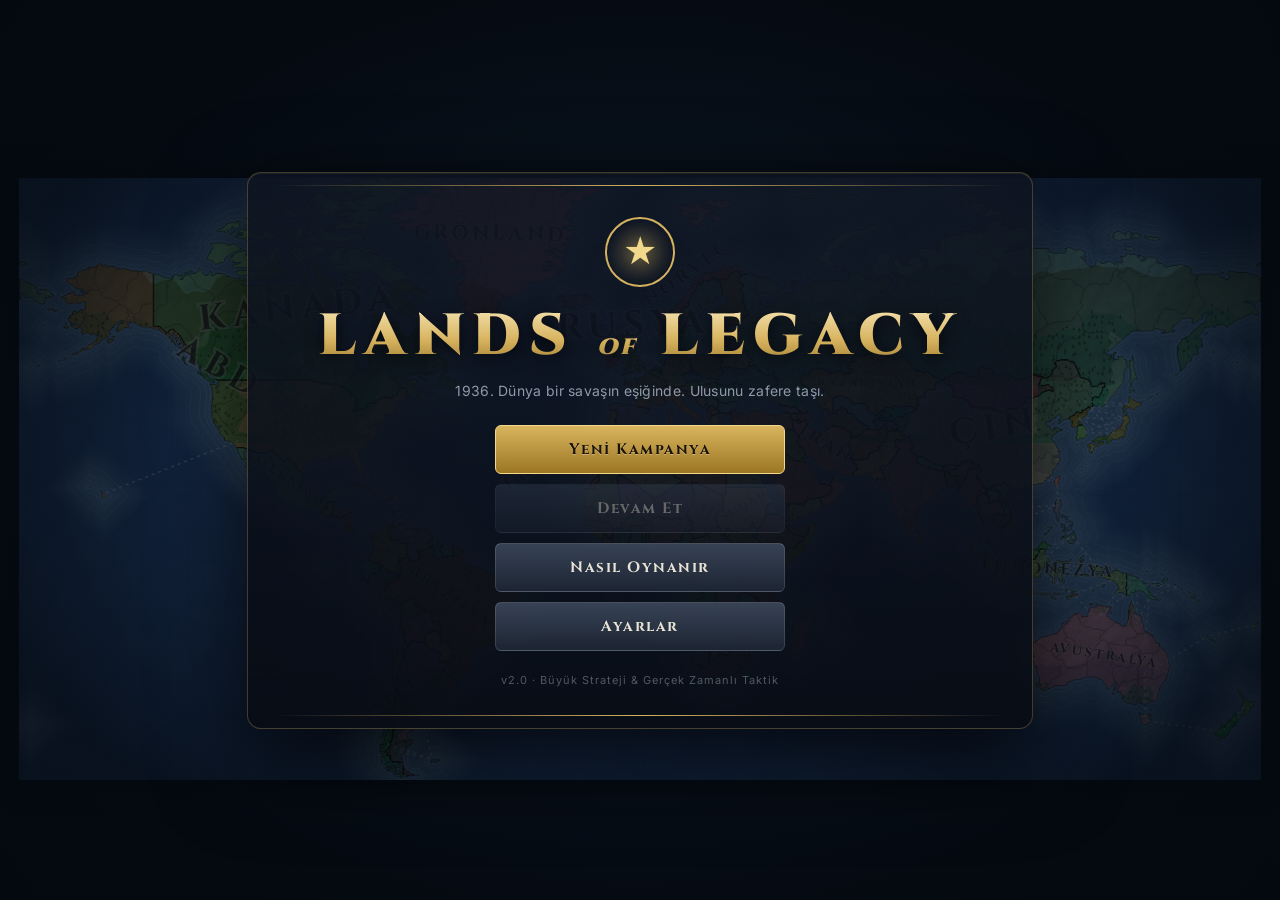
==== commit 4cd525f4: "Advisor: retry and fall back to other Gemini models when one is overloaded Gemini 503/5xx responses " ====
--- a/LandsOfLegacy.html
+++ b/LandsOfLegacy.html
@@ -6504,12 +6504,27 @@
       .filter((m) => (m.supportedGenerationMethods || []).includes('generateContent') && /gemini/i.test(m.name))
       .map((m) => ({ id: m.name.replace(/^models\//, ''), name: m.displayName || m.name }));
   }
+  // Text-chat-capable models ranked best-first: newest stable flash, then previews, then lite / pro.
+  function rankGemini(ids) {
+    const ver = (id) => { const m = id.match(/gemini-(\d+(?:\.\d+)?)/); return m ? parseFloat(m[1]) : 0; };
+    const ok = ids.filter((id) => !/image|tts|audio|live|embed|vision|robotics|computer|native/.test(id));
+    const tier = (id) => (/flash/.test(id) && !/lite/.test(id) ? 0 : /flash-lite|lite/.test(id) ? 1 : /pro/.test(id) ? 2 : 3)
+      + (/preview|exp/.test(id) ? 0.5 : 0);
+    return ok.sort((a, b) => tier(a) - tier(b) || ver(b) - ver(a) || a.length - b.length);
+  }
   function bestGemini(list) {
-    const ver = (id) => { const m = id.match(/gemini-(\d+(?:\.\d+)?)/); return m ? parseFloat(m[1]) : 0; };
-    const clean = list.filter((m) => /flash/.test(m.id) && !/lite|image|tts|audio|live|embed|exp|thinking|8b/.test(m.id));
-    const pool = clean.length ? clean : list;
-    pool.sort((a, b) => ver(b.id) - ver(a.id) || (/preview/.test(a.id) ? 1 : 0) - (/preview/.test(b.id) ? 1 : 0) || a.id.length - b.id.length);
-    return pool[0] ? pool[0].id : GEMINI_FALLBACK;
+    const r = rankGemini(list.map((m) => m.id));
+    return r[0] || GEMINI_FALLBACK;
+  }
+  // Models to try in order when the chosen one is overloaded or unavailable
+  function geminiCandidates(model) {
+    let known = [];
+    try { known = JSON.parse(ls.get('lol_models_gemini') || '[]'); } catch (e) { known = []; }
+    const ranked = rankGemini(known.slice());
+    const out = [model || geminiModel()];
+    for (const id of ranked) if (!out.includes(id) && out.length < 4) out.push(id);
+    if (!out.includes(GEMINI_FALLBACK) && out.length < 5) out.push(GEMINI_FALLBACK);
+    return out;
   }
 
   // AI settings screen: everyone connects their own key
@@ -6555,6 +6570,7 @@
           msg.textContent = 'Modeller yükleniyor...';
           try {
             const list = await listGeminiModels(k);
+            ls.set('lol_models_gemini', JSON.stringify(list.map((m) => m.id)));
             const best = bestGemini(list);
             const sel = wrap.querySelector('#ai-model');
             const cur = sel.value;
@@ -6568,7 +6584,8 @@
           msg.textContent = 'Deneniyor...';
           try {
             const t = await callModel(r.prov, r.prov === 'gemini' ? r.gk : r.ck, r.model, 'Kısa yanıt ver.', [{ role: 'user', content: 'Sadece "Emrinizdeyim, efendim." de.' }], 200);
-            msg.innerHTML = '<span style="color:var(--good)">✔ Bağlantı çalışıyor:</span> ' + U.esc(t.slice(0, 80));
+            const alt = r.prov === 'gemini' && A.lastModel && A.lastModel !== r.model ? ` <span style="color:#e8c050">(${U.esc(r.model)} yoğundu, yedek model <b>${U.esc(A.lastModel)}</b> kullanıldı)</span>` : '';
+            msg.innerHTML = '<span style="color:var(--good)">✔ Bağlantı çalışıyor:</span> ' + U.esc(t.slice(0, 80)) + alt;
           } catch (e) { msg.innerHTML = '<span style="color:var(--bad)">✖ ' + U.esc(errText(e)) + '</span>'; }
         };
       },
@@ -6588,6 +6605,7 @@
     if (e.status === 401 || e.status === 403) return 'API anahtarı geçersiz ya da yetkisiz.';
     if (e.status === 429) return 'Kota/oran sınırı aşıldı, biraz bekle.';
     if (e.status === 404) return 'Model bulunamadı — "Modelleri Yükle" ile başka model seç.';
+    if (e.status === 503 || e.status === 500 || e.status === 502 || e.status === 504) return 'Gemini sunucuları şu an çok yoğun (Google tarafında geçici bir durum). Yedek modeller de denendi; biraz sonra tekrar dene ya da listeden başka bir model seç.';
     return e.message || String(e);
   }
 
@@ -6606,20 +6624,41 @@
   async function callModel(prov, key, model, system, messages, maxTokens) {
     if (!key) throw { message: 'Anahtar girilmedi.' };
     if (prov === 'gemini') {
-      const body = {
+      const body = JSON.stringify({
         systemInstruction: { parts: [{ text: system }] },
         contents: messages.map((m) => ({ role: m.role === 'assistant' ? 'model' : 'user', parts: [{ text: m.content }] })),
         generationConfig: { maxOutputTokens: Math.max(1024, maxTokens || 4096), temperature: 0.8 },
-      };
-      const r = await fetch(`${GEMINI_BASE}/models/${encodeURIComponent(model || geminiModel())}:generateContent?key=${encodeURIComponent(key)}`, {
-        method: 'POST', headers: { 'Content-Type': 'application/json' }, body: JSON.stringify(body),
       });
-      const j = await r.json().catch(() => ({}));
-      if (!r.ok) throw { status: r.status, message: (j.error && j.error.message) || r.statusText };
-      if (j.promptFeedback && j.promptFeedback.blockReason) return 'Bu konuda size yardımcı olamam, efendim.';
-      const c = j.candidates && j.candidates[0];
-      const text = c && c.content && c.content.parts ? c.content.parts.map((p) => p.text || '').join('').trim() : '';
-      return text || 'Telsizde parazit var, efendim. Soruyu tekrar eder misiniz?';
+      if (!ls.get('lol_models_gemini')) {
+        try { const list = await listGeminiModels(key); ls.set('lol_models_gemini', JSON.stringify(list.map((x) => x.id))); } catch (e) { /* use what we have */ }
+      }
+      const transient = (st) => st === 429 || st === 500 || st === 502 || st === 503 || st === 504;
+      let lastErr = null;
+      for (const m of geminiCandidates(model)) {
+        for (let attempt = 0; attempt < 2; attempt++) {
+          let r, j;
+          try {
+            r = await fetch(`${GEMINI_BASE}/models/${encodeURIComponent(m)}:generateContent?key=${encodeURIComponent(key)}`, {
+              method: 'POST', headers: { 'Content-Type': 'application/json' }, body,
+            });
+            j = await r.json().catch(() => ({}));
+          } catch (e) { lastErr = { message: 'Ağ hatası: ' + (e.message || e) }; break; }
+          if (r.ok) {
+            A.lastModel = m;
+            if (j.promptFeedback && j.promptFeedback.blockReason) return 'Bu konuda size yardımcı olamam, efendim.';
+            const c = j.candidates && j.candidates[0];
+            const text = c && c.content && c.content.parts ? c.content.parts.map((p) => p.text || '').join('').trim() : '';
+            return text || 'Telsizde parazit var, efendim. Soruyu tekrar eder misiniz?';
+          }
+          lastErr = { status: r.status, message: (j.error && j.error.message) || r.statusText };
+          if (r.status === 401 || r.status === 403 || r.status === 400) throw lastErr; // key / request problem: no point retrying
+          if (r.status === 404) break; // model gone: try the next one
+          if (!transient(r.status)) throw lastErr;
+          if (attempt === 0 && r.status !== 429) await U.sleep(1500); // brief backoff, then retry once
+          else break; // quota on this model or still overloaded: move to the next model
+        }
+      }
+      throw lastErr || { message: 'Bilinmeyen hata' };
     }
     const anthropic = await claudeClient(key);
     const resp = await anthropic.beta.messages.create({
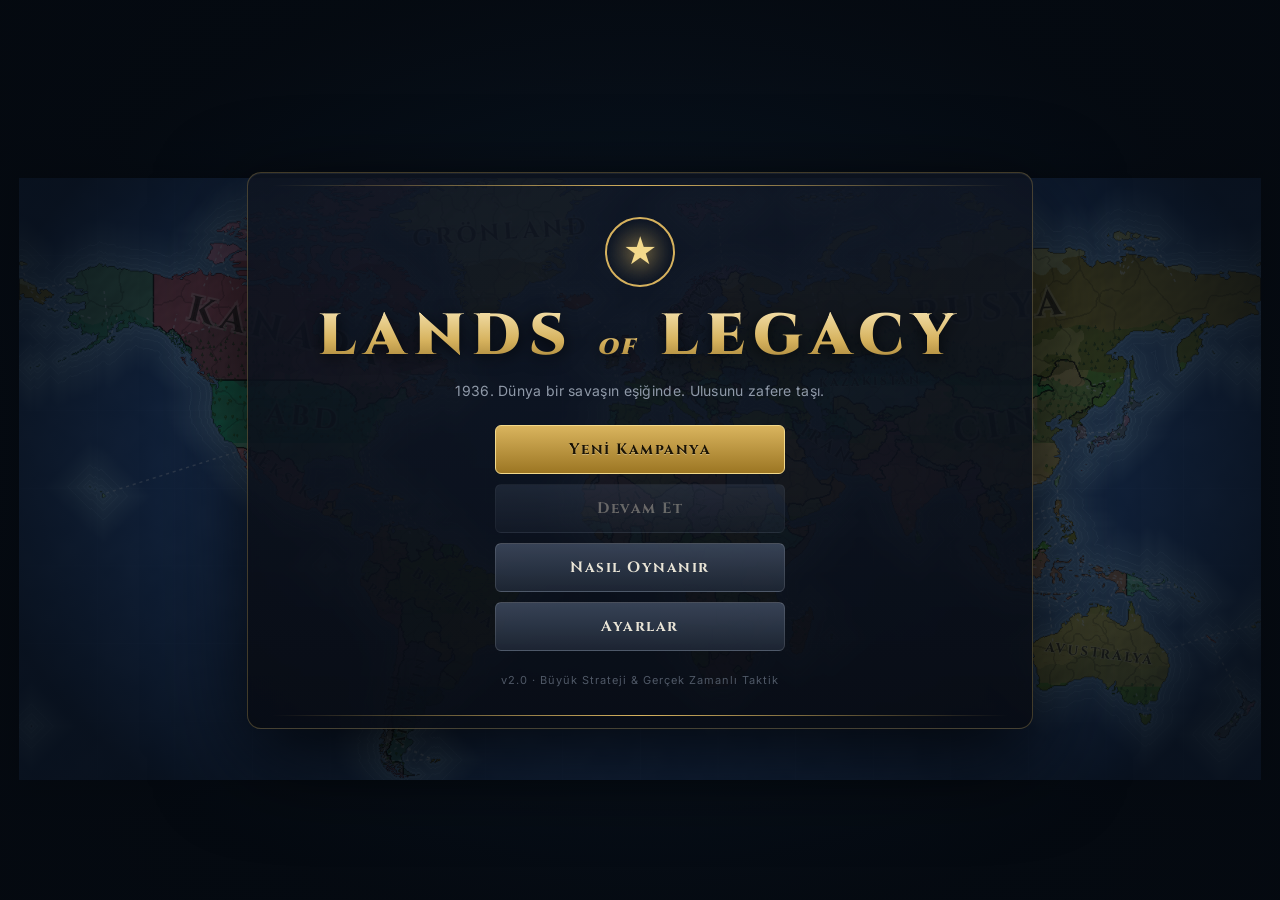
==== commit c0946ba0: "Advisor can execute orders; faster Gemini fallback; fix world map labels - Advisor replies as JSON w" ====
--- a/LandsOfLegacy.html
+++ b/LandsOfLegacy.html
@@ -391,6 +391,17 @@
 .ai-row select { flex: 1; }
 #tb-date { white-space: nowrap; }
 #tb-name, #tb-gov { white-space: nowrap; max-width: 230px; overflow: hidden; text-overflow: ellipsis; }
+.adv-acts { margin-top: 8px; display: flex; flex-direction: column; gap: 4px; }
+.adv-act { font-size: 11.5px; padding: 5px 8px; border-radius: 6px; background: rgba(0,0,0,.25); border: 1px solid var(--line2); font-style: normal; }
+.adv-act small { display: block; color: var(--muted); margin-top: 2px; }
+.adv-act.ok { border-color: rgba(99,196,106,.5); }
+.adv-act.ok small { color: #9fe0a5; }
+.adv-act.bad { border-color: rgba(226,83,63,.5); }
+.adv-act.bad small { color: #ffb4a6; }
+.adv-act-btns { display: flex; gap: 6px; margin-top: 4px; }
+.adv-act-btns button { flex: 1; padding: 6px; font-size: 12px; }
+.advisor { width: 400px; }
+.adv-chat { max-height: 300px; }
 
 </style>
 </head>
@@ -2190,6 +2201,7 @@
     const pixByC = countries.map(() => []);
     for (let i = 0; i < N; i++) if (cid[i] >= 0) pixByC[cid[i]].push(i);
     let seeds = []; // {x,y,c}
+    const mainCompOf = new Int32Array(countries.length).fill(-1);
     countries.forEach((c, ci) => {
       if (!keep[ci]) return;
       const pix = pixByC[ci];
@@ -2209,6 +2221,17 @@
         if (local.every((s) => (s.x - x) ** 2 + (s.y - y) ** 2 >= minD * minD)) local.push({ x, y, c: ci });
       }
       if (!local.length) { const i = pix[area >> 1]; local.push({ x: i % W, y: (i / W) | 0, c: ci }); }
+      // every separate landmass of the country (overseas territory, big island) gets its own province
+      const byComp = new Map();
+      mainCompOf[ci] = -1;
+      for (const i of pix) { const cc = comp[i]; let e = byComp.get(cc); if (!e) { e = { n: 0, i }; byComp.set(cc, e); } e.n++; if (e.n === Math.ceil(e.n / 2) * 2 && (e.n & 63) === 0) e.i = i; }
+      local.forEach((s2) => { s2.comp = comp[s2.y * W + s2.x]; });
+      let bigN = 0;
+      for (const [cc, e] of byComp) if (e.n > bigN) { bigN = e.n; mainCompOf[ci] = cc; }
+      for (const [cc, e] of byComp) {
+        if (e.n < 25 || local.some((s2) => s2.comp === cc)) continue;
+        local.push({ x: e.i % W, y: (e.i / W) | 0, c: ci, comp: cc });
+      }
       local.forEach((s) => seeds.push(s));
     });
     let seedsByC = countries.map(() => []);
@@ -2217,7 +2240,8 @@
     for (let i = 0; i < N; i++) {
       const ci = cid[i];
       if (ci < 0) continue;
-      const list = seedsByC[ci];
+      let list = seedsByC[ci];
+      if (list.length > 1) { const same = list.filter((k) => seeds[k].comp === comp[i]); if (same.length) list = same; }
       if (list.length === 1) { pid[i] = list[0]; continue; }
       const x = i % W, y = (i / W) | 0;
       const jx = x + (nzA.fbm(x / 25, y / 25, 3) - 0.5) * 40, jy = y + (nzB.fbm(x / 25, y / 25, 3) - 0.5) * 40;
@@ -2239,7 +2263,16 @@
     // province names: country + direction
     const names = seeds.map((s) => {
       const nat = nations[natOf[s.c]];
-      const list = seedsByC[s.c];
+      let list = seedsByC[s.c];
+      if (list.length === 1) return nat.name;
+      if (s.comp !== mainCompOf[s.c]) {
+        // overseas territory / island: name it relative to the homeland
+        const home = list.map((k) => seeds[k]).filter((q) => q.comp === mainCompOf[s.c]);
+        const hx = home.length ? home.reduce((t, q) => t + q.x, 0) / home.length : s.x;
+        const hy = home.length ? home.reduce((t, q) => t + q.y, 0) / home.length : s.y;
+        return Math.hypot(s.x - hx, s.y - hy) > 160 ? 'Denizaşırı ' + nat.name : nat.name + ' Adası';
+      }
+      list = list.filter((k) => seeds[k].comp === mainCompOf[s.c]);
       if (list.length === 1) return nat.name;
       let cx = 0, cy = 0;
       list.forEach((k) => { cx += seeds[k].x; cy += seeds[k].y; });
@@ -4660,7 +4693,25 @@
     labels = [];
     for (const n of G.nations) {
       if (!n.alive) continue;
-      const ps = provsOf(n.id);
+      // use the largest contiguous land block (ignores Alaska, Chukotka, overseas islands...)
+      const all = provsOf(n.id);
+      if (!all.length) continue;
+      const seen = new Set();
+      let ps = [], best = -1;
+      for (const start of all) {
+        if (seen.has(start.id)) continue;
+        const comp = [], q = [start]; seen.add(start.id);
+        while (q.length) {
+          const p = q.pop(); comp.push(p);
+          for (const k of p.neighbors) {
+            const o = P(k);
+            if (o.owner !== n.id || seen.has(k) || p.naval.includes(k)) continue;
+            seen.add(k); q.push(o);
+          }
+        }
+        const area = comp.reduce((t, p) => t + p.size, 0);
+        if (area > best) { best = area; ps = comp; }
+      }
       let sw = 0, mx = 0, my = 0;
       ps.forEach((p) => { sw += p.size; mx += p.cx * p.size; my += p.cy * p.size; });
       mx /= sw; my /= sw;
@@ -4668,7 +4719,8 @@
       ps.forEach((p) => { const dx = p.cx - mx, dy = p.cy - my; cxx += dx * dx * p.size; cyy += dy * dy * p.size; cxy += dx * dy * p.size; });
       cxx /= sw; cyy /= sw; cxy /= sw;
       let ang = 0.5 * Math.atan2(2 * cxy, cxx - cyy);
-      ang = U.clamp(ang, -0.6, 0.6);
+      const elong = Math.max(cxx, cyy) / Math.max(1, Math.min(cxx, cyy));
+      ang = elong > 3 ? U.clamp(ang, -1.35, 1.35) : U.clamp(ang, -0.6, 0.6);
       const ax = Math.cos(ang), ay = Math.sin(ang);
       let lo = 1e9, hi = -1e9, perp = 0;
       ps.forEach((p) => {
@@ -5771,6 +5823,13 @@
         muttefikler: alliesOf(me).map((x) => x.name),
         komsular: neighborNations(me).slice(0, 14).map((o) => ({ ulus: nation(o).name, guc: Math.round(nationPower(o)), iliski: Math.round(rel(me, o)), durum: atWar(me, o) ? 'savaş' : allied(me, o) ? 'müttefik' : truce(me, o) ? 'ateşkes' : 'barış' })),
         bolgelerim: mine.slice(0, 30).map((p) => ({ ad: p.name, arazi: p.terrain, birlikler: unitList(p.units), binalar: p.buildings, baskent: p.isCapital || undefined })),
+        bolgeAdlari: mine.map((p) => p.name),
+        ordularim: LOL.campaign.armyList().filter((a) => a.sahibi === n.name),
+        dusmanOrdulari: LOL.campaign.armyList().filter((a) => enemiesOf(me).some((x) => x.name === a.sahibi)).slice(0, 12),
+        birlikMaliyetleri: Object.fromEntries(U.TYPES.map((t) => [t, { ad: C.unitName[t], altin: unitCost(me, t), insanGucu: C.mp[t], kilitli: !!(C.req[t] && !n.techs.includes(C.req[t])) }])),
+        binaMaliyetleri: { fac: 'Fabrika ' + BUILD.fac.cost(0) + '+ altın', fort: 'Tahkimat ' + BUILD.fort.cost(0) + '+ altın', bar: 'Kışla ' + BUILD.bar.cost(0) + '+ altın' },
+        teknolojiListesi: S.cmd.techList(),
+        savastakiUlkeBolgeleri: enemiesOf(me).slice(0, 4).map((x) => ({ ulus: x.name, bolgeler: provsOf(x.id).slice(0, 12).map((p) => ({ ad: p.name, garnizonGucu: Math.round(powerOf(p.units, x.id) * defBonus(p)) })) })),
         tehditler: threats.slice(0, 5).map((t) => `${t.name}: düşman ${t.enemyPower} / biz ${t.myPower}`),
         firsatlar: opps.slice(0, 5).map((o) => `${o.fromName} -> ${o.toName} (${o.att} vs ${o.def})`),
       },
@@ -5793,6 +5852,92 @@
     setDirty: () => { dirty = true; }, updatePanel: () => updatePanel(), updateTop: () => updateTop(), toScreen, toWorld,
     nationPower, dateStr, MONTHS, focus: (x, y) => { cam.x = canvas.width / 2 - x * cam.s; cam.y = canvas.height / 2 - y * cam.s; },
   };
+  // ---------------------------------------------------------------- advisor commands
+  // Each command validates against the game rules and returns { ok, msg }.
+  const norm = (t) => String(t || '').toLocaleLowerCase('tr').normalize('NFKD').replace(/[\u0300-\u036f]/g, '').replace(/ı/g, 'i').replace(/[^a-z0-9 ]/g, ' ').replace(/\s+/g, ' ').trim();
+  function findBy(list, name, getName) {
+    const q = norm(name);
+    if (!q) return null;
+    return list.find((x) => norm(getName(x)) === q) || list.find((x) => norm(getName(x)).startsWith(q)) || list.find((x) => norm(getName(x)).includes(q)) || list.find((x) => q.includes(norm(getName(x))) && norm(getName(x)).length > 3) || null;
+  }
+  const findNation = (name) => findBy(G.nations.filter((n) => n.alive && n.id !== G.playerId), name, (n) => n.name) || findBy(G.nations.filter((n) => n.alive && n.id !== G.playerId && n.en), name, (n) => n.en);
+  const findProv = (name, ownOnly) => findBy(G.provinces.filter((p) => !ownOnly || p.owner === G.playerId), name, (p) => p.name);
+  const findUnit = (name) => U.TYPES.find((t) => t === name) || U.TYPES.find((t) => norm(C.unitName[t]) === norm(name) || norm(C.unitShort[t]) === norm(name)) || null;
+  const BUILD_ALIAS = { fabrika: 'fac', fac: 'fac', factory: 'fac', tahkimat: 'fort', kale: 'fort', fort: 'fort', kisla: 'bar', bar: 'bar', barracks: 'bar' };
+  S.cmd = {
+    nationNames: () => G.nations.filter((n) => n.alive && n.id !== G.playerId).map((n) => n.name),
+    techList: () => TECHS.map((t) => ({ id: t.id, ad: t.name, dal: t.br, durum: nation(G.playerId).techs.includes(t.id) ? 'tamam' : t.req && !nation(G.playerId).techs.includes(t.req) ? 'kilitli' : 'açık' })),
+    run(a) {
+      const me = G.playerId, mine = nation(me);
+      const t = a.type;
+      if (t === 'declare_war') {
+        const o = findNation(a.nation); if (!o) return { ok: false, msg: `Ülke bulunamadı: ${a.nation}` };
+        if (atWar(me, o.id)) return { ok: false, msg: `${o.name} ile zaten savaştayız.` };
+        if (allied(me, o.id)) return { ok: false, msg: `${o.name} müttefikimiz.` };
+        if (truce(me, o.id)) return { ok: false, msg: `${o.name} ile ateşkes var.` };
+        declareWar(me, o.id); mine.stability = Math.max(0, mine.stability - 5);
+        return { ok: true, msg: `${o.name} ulusuna savaş ilan edildi.` };
+      }
+      if (t === 'propose_peace') {
+        const o = findNation(a.nation); if (!o) return { ok: false, msg: `Ülke bulunamadı: ${a.nation}` };
+        if (!atWar(me, o.id)) return { ok: false, msg: `${o.name} ile savaşta değiliz.` };
+        if (nationPower(o.id) < nationPower(me) * 0.8 || Math.random() < 0.2 + rel(me, o.id) / 200) { makePeace(me, o.id); return { ok: true, msg: `${o.name} barışı kabul etti.` }; }
+        return { ok: false, msg: `${o.name} barış teklifini reddetti.` };
+      }
+      if (t === 'send_gift') {
+        const o = findNation(a.nation); if (!o) return { ok: false, msg: `Ülke bulunamadı: ${a.nation}` };
+        if (mine.gold < 25) return { ok: false, msg: 'Hediye için 25 altın yok.' };
+        mine.gold -= 25; addRel(me, o.id, 15); LOL.audio.play('coin');
+        return { ok: true, msg: `${o.name} ulusuna hediye gönderildi (ilişki +15).` };
+      }
+      if (t === 'propose_alliance') {
+        const o = findNation(a.nation); if (!o) return { ok: false, msg: `Ülke bulunamadı: ${a.nation}` };
+        if (atWar(me, o.id) || allied(me, o.id)) return { ok: false, msg: `${o.name} ile ittifak mümkün değil.` };
+        if (rel(me, o.id) > 40 && Math.random() < 0.4 + rel(me, o.id) / 150) { makeAlliance(me, o.id); return { ok: true, msg: `${o.name} ile ittifak kuruldu.` }; }
+        addRel(me, o.id, -5); return { ok: false, msg: `${o.name} ittifakı reddetti (ilişki ${Math.round(rel(me, o.id))}, en az 40 olmalı).` };
+      }
+      if (t === 'recruit') {
+        const p = findProv(a.province, true); if (!p) return { ok: false, msg: `Bölgemiz bulunamadı: ${a.province}` };
+        const u = findUnit(a.unit); if (!u) return { ok: false, msg: `Birlik türü bilinmiyor: ${a.unit}` };
+        if (C.req[u] && !mine.techs.includes(C.req[u])) return { ok: false, msg: `${C.unitName[u]} için ${TECH[C.req[u]].name} gerekli.` };
+        const want = U.clamp(Math.round(+a.count || 1), 1, 50);
+        const n = recruit(p, u, want);
+        if (!n) return { ok: false, msg: `${p.name}: ${C.unitName[u]} için altın ya da insan gücü yetmiyor.` };
+        return { ok: true, msg: `${p.name}: ${n} ${C.unitName[u]} toplandı${n < want ? ` (${want} istenmişti, kaynak yetti bu kadar)` : ''}.` };
+      }
+      if (t === 'build') {
+        const p = findProv(a.province, true); if (!p) return { ok: false, msg: `Bölgemiz bulunamadı: ${a.province}` };
+        const b = BUILD_ALIAS[norm(a.building)]; if (!b) return { ok: false, msg: `Bina türü bilinmiyor: ${a.building}` };
+        if (p.queue) return { ok: false, msg: `${p.name}: zaten bir inşaat sürüyor.` };
+        if (p.buildings[b] >= BUILD[b].max) return { ok: false, msg: `${p.name}: ${BUILD[b].name} en üst seviyede.` };
+        if (!build(p, b)) return { ok: false, msg: `${p.name}: ${BUILD[b].name} için ${BUILD[b].cost(p.buildings[b])} altın gerekli.` };
+        return { ok: true, msg: `${p.name}: ${BUILD[b].name} inşaatı başladı.` };
+      }
+      if (t === 'research') {
+        const tech = TECHS.find((x) => x.id === a.tech) || findBy(TECHS, a.tech, (x) => x.name);
+        if (!tech) return { ok: false, msg: `Teknoloji bulunamadı: ${a.tech}` };
+        if (mine.techs.includes(tech.id)) return { ok: false, msg: `${tech.name} zaten araştırıldı.` };
+        if (tech.req && !mine.techs.includes(tech.req)) return { ok: false, msg: `${tech.name} için önce ${TECH[tech.req].name} gerekli.` };
+        if (mine.research.cur && mine.research.cur !== tech.id) mine.research.prog = Math.floor(mine.research.prog * 0.5);
+        mine.research.cur = tech.id;
+        return { ok: true, msg: `Araştırma: ${tech.name}.` };
+      }
+      if (t === 'form_army') {
+        const p = findProv(a.province, true); if (!p) return { ok: false, msg: `Bölgemiz bulunamadı: ${a.province}` };
+        const take = U.zeroUnits();
+        if (!a.units || a.units === 'all') U.TYPES.forEach((k) => { take[k] = p.units[k]; });
+        else for (const k in a.units) { const u = findUnit(k); if (u) take[u] = U.clamp(Math.round(+a.units[k] || 0), 0, p.units[u]); }
+        if (!U.sumUnits(take)) return { ok: false, msg: `${p.name}: orduya katılacak birlik yok.` };
+        U.TYPES.forEach((k) => { p.units[k] -= take[k]; });
+        const army = LOL.campaign.formArmy(me, take, p);
+        return { ok: true, msg: `${p.name}: ${army.name} kuruldu (${U.unitsText(take)}).`, army };
+      }
+      if (t === 'move_army' || t === 'attack_army' || t === 'merge_army') return LOL.campaign.cmd(a, { findProv, findBy, findNation });
+      return { ok: false, msg: `Bilinmeyen eylem: ${t}` };
+    },
+    after() { dirty = true; updatePanel(); updateTop(); },
+  };
+
   S.refresh = function () { dirty = true; updatePanel(); updateTop(); renderNews(); };
   S.debug = () => ({ G, map, cam, sel, phase });
 })();
@@ -5938,6 +6083,7 @@
     };
     g.armies.push(a);
     if (I().isPlayer(owner)) {
+      K.lastFormed = a.id;
       selId = a.id;
       UI.toast(`<b>${a.name}</b> kuruldu. Haritada gitmesini istediğin yere sağ tıkla.`, 'good');
       LOL.audio.say('select', domClass(a.units));
@@ -6350,6 +6496,43 @@
     list.sort((u, v) => u.p[1] - v.p[1]);
     for (const o of list) token(ctx, o.a, o.p[0], o.p[1], s, o.a.id === selId);
   };
+  // advisor commands on armies
+  K.cmd = function (c, h) {
+    const i = I(), me = i.G().playerId;
+    const mineA = armies().filter((a) => a.owner === me);
+    const wantNew = !c.army || /^(yeni|new|son|last|\$last)$/i.test(String(c.army).trim());
+    const a = (wantNew && byId(K.lastFormed)) || h.findBy(mineA, c.army, (x) => x.name) || (mineA.length === 1 ? mineA[0] : null);
+    if (!a) return { ok: false, msg: `Ordu bulunamadı: ${c.army || '(belirtilmedi)'}` };
+    if (a.busy) return { ok: false, msg: `${a.name} şu an çarpışıyor.` };
+    if (c.type === 'merge_army') {
+      const p = P(a.prov);
+      if (!p || p.owner !== me) return { ok: false, msg: `${a.name} kendi bölgemizde değil.` };
+      mergeInto(a, p);
+      return { ok: true, msg: `${a.name}, ${p.name} garnizonuna katıldı.` };
+    }
+    if (c.type === 'attack_army') {
+      const foes = armies().filter((b) => b.owner !== me && hostile(me, b.owner));
+      let t = h.findBy(foes, c.target, (x) => x.name);
+      if (!t) {
+        const n = h.findNation(c.target);
+        if (n) t = foes.filter((b) => b.owner === n.id).sort((x, y) => Math.hypot(x.x - a.x, x.y - a.y) - Math.hypot(y.x - a.x, y.y - a.y))[0];
+      }
+      if (!t) return { ok: false, msg: `Savaşta olduğumuz düşman ordusu bulunamadı: ${c.target}` };
+      a.chase = t.id; a.mergeHome = false; chaseUpdate(a);
+      if (!a.wp.length) return { ok: false, msg: `${a.name} ${t.name} ordusuna ulaşamıyor.` };
+      if (!speed) K.setSpeed(1);
+      return { ok: true, msg: `${a.name}, ${t.name} ordusunun peşine düştü.` };
+    }
+    const p = h.findProv(c.province, false);
+    if (!p) return { ok: false, msg: `Bölge bulunamadı: ${c.province}` };
+    if (!friendly(me, p.owner) && !hostile(me, p.owner)) return { ok: false, msg: `${p.name} (${i.nation(p.owner).name}) ile savaşta değiliz — önce savaş ilan edilmeli.` };
+    a.chase = null;
+    if (!orderTo(a, p.id)) return { ok: false, msg: `${a.name} için ${p.name} bölgesine yol yok.` };
+    const days = Math.ceil(a.wp.reduce((s2, w, k) => s2 + Math.hypot(w.x - (k ? a.wp[k - 1].x : a.x), w.y - (k ? a.wp[k - 1].y : a.y)), 0) / speedPx(a));
+    if (!speed) K.setSpeed(1);
+    return { ok: true, msg: `${a.name} → ${p.name} (${hostile(me, p.owner) ? 'kuşatma, ' : ''}~${days} gün).` };
+  };
+  K.armyList = () => armies().map((a) => ({ ad: a.name, sahibi: I().nation(a.owner).name, konum: P(a.prov) ? P(a.prov).name : 'deniz', birlikler: Object.fromEntries(U.TYPES.filter((t) => a.units[t]).map((t) => [C.unitName[t], a.units[t]])), guc: Math.round(I().powerOf(a.units, a.owner)), hedef: a.wp.length && P(a.dest) ? P(a.dest).name : null }));
   K.armyPowerOf = (nid) => armies().filter((a) => a.owner === nid).reduce((s, a) => s + I().powerOf(a.units, nid), 0);
   K.armyUnitsOf = (nid) => armies().filter((a) => a.owner === nid);
 })();
@@ -6385,7 +6568,7 @@
   //  Advisor ("Danışman"): rule-based recommendations every turn, plus an
   //  optional AI chat powered by Claude when the player adds an API key.
   // ======================================================================
-  const U = LOL.util, UI = LOL.ui;
+  const U = LOL.util, UI = LOL.ui, C = LOL.config;
   const A = (LOL.advisor = {});
   const SDK_URL = 'https://esm.sh/@anthropic-ai/sdk@1.4.0';
   const MODEL = 'claude-opus-5-5';
@@ -6484,9 +6667,10 @@
         <div class="adv-sect">Raporum</div>
         ${tips.map((x, i) => `<div class="adv-tip${x.act ? ' click' : ''}" data-tip="${i}"><span class="adv-ico" style="background:${x.col}">${UI.icon(x.ico, 14)}</span><div>${x.text}</div></div>`).join('')}
         <div class="adv-sect">Danışmana Sor ${hasKey ? `<span class="tag ally">${provider() === 'gemini' ? 'Gemini' : 'Claude'}</span>` : ''}</div>
-        <div class="adv-chat" id="adv-chat">${chat.map((m) => `<div class="msg ${m.role}">${m.role === 'assistant' ? fmt(m.content) : U.esc(m.content)}</div>`).join('') || `<div class="hint" style="margin:0">${hasKey ? 'Strateji, diplomasi ya da savaş hakkında her şeyi sorabilirsin.' : 'Danışmanla serbestçe konuşmak için kendi Gemini ya da Claude API anahtarını bağla. Anahtar olmadan da yukarıdaki raporu her ay hazırlarım.'}</div>`}
+        <div class="adv-chat" id="adv-chat">${chat.map((m, idx) => (m.hidden ? '' : m.role !== 'assistant' ? `<div class="msg user">${U.esc(m.content)}</div>` : `<div class="msg assistant">${fmt(m.reply != null ? m.reply : m.content)}${m.actions && m.actions.length ? `<div class="adv-acts">${m.actions.map((a, k) => `<div class="adv-act${m.results ? (m.results[k].ok ? ' ok' : ' bad') : ''}">${actLabel(a)}${m.results ? `<small>${m.results[k].ok ? '✔' : '✖'} ${U.esc(m.results[k].msg)}</small>` : ''}</div>`).join('')}
+          ${m.status === 'pending' ? `<div class="adv-act-btns"><button class="primary" data-run="${idx}">✔ Onayla ve Uygula</button><button data-cancel="${idx}">Vazgeç</button></div>` : m.status === 'cancelled' ? '<small class="hint">İptal edildi.</small>' : ''}</div>` : ''}</div>`)).join('') || `<div class="hint" style="margin:0">${hasKey ? 'Soru sorabilir ya da emir verebilirsin. Örn: "Suriye\'ye savaş ilan et ve başkentteki birliklerle ordu kurup saldır" ya da "Sınır bölgelerine tahkimat kur". Emirleri uygulamadan önce onayını isterim.' : 'Danışmanla serbestçe konuşmak için kendi Gemini ya da Claude API anahtarını bağla. Anahtar olmadan da yukarıdaki raporu her ay hazırlarım.'}</div>`}
         ${busy ? '<div class="msg assistant typing"><span></span><span></span><span></span></div>' : ''}</div>
-        ${hasKey ? `<form class="adv-input"><input id="adv-q" placeholder="Örn: Kime saldırmalıyım?" autocomplete="off" ${busy ? 'disabled' : ''}><button class="primary" ${busy ? 'disabled' : ''}>Sor</button></form>
+        ${hasKey ? `<form class="adv-input"><input id="adv-q" placeholder="Soru sor ya da emir ver..."  autocomplete="off" ${busy ? 'disabled' : ''}><button class="primary" ${busy ? 'disabled' : ''}>Sor</button></form>
           <div class="adv-foot"><a href="#" data-adv="key">Yapay zekâ ayarları</a> · <a href="#" data-adv="clear">Sohbeti temizle</a></div>`
           : `<button class="primary" data-adv="key" style="width:100%;margin-top:6px">Yapay Zekâ Bağla (Gemini / Claude)</button>`}
       </div>`;
@@ -6583,7 +6767,9 @@
           const r = read();
           msg.textContent = 'Deneniyor...';
           try {
-            const t = await callModel(r.prov, r.prov === 'gemini' ? r.gk : r.ck, r.model, 'Kısa yanıt ver.', [{ role: 'user', content: 'Sadece "Emrinizdeyim, efendim." de.' }], 200);
+            A.workingModel = null;
+            const t = await callModel(r.prov, r.prov === 'gemini' ? r.gk : r.ck, r.model, 'Kısa yanıt ver.', [{ role: 'user', content: 'Sadece "Emrinizdeyim, efendim." de.' }], 200,
+              { timeout: 15000, onTry: (m) => { msg.textContent = `Deneniyor: ${m}...`; } });
             const alt = r.prov === 'gemini' && A.lastModel && A.lastModel !== r.model ? ` <span style="color:#e8c050">(${U.esc(r.model)} yoğundu, yedek model <b>${U.esc(A.lastModel)}</b> kullanıldı)</span>` : '';
             msg.innerHTML = '<span style="color:var(--good)">✔ Bağlantı çalışıyor:</span> ' + U.esc(t.slice(0, 80)) + alt;
           } catch (e) { msg.innerHTML = '<span style="color:var(--bad)">✖ ' + U.esc(errText(e)) + '</span>'; }
@@ -6621,7 +6807,8 @@
     }
     return clientPromise;
   }
-  async function callModel(prov, key, model, system, messages, maxTokens) {
+  async function callModel(prov, key, model, system, messages, maxTokens, opts) {
+    opts = opts || {};
     if (!key) throw { message: 'Anahtar girilmedi.' };
     if (prov === 'gemini') {
       const body = JSON.stringify({
@@ -6634,17 +6821,27 @@
       }
       const transient = (st) => st === 429 || st === 500 || st === 502 || st === 503 || st === 504;
       let lastErr = null;
-      for (const m of geminiCandidates(model)) {
-        for (let attempt = 0; attempt < 2; attempt++) {
+      const cands = geminiCandidates(model);
+      if (A.workingModel && cands.includes(A.workingModel)) { cands.splice(cands.indexOf(A.workingModel), 1); cands.unshift(A.workingModel); }
+      for (const m of cands) {
+        for (let attempt = 0; attempt < 1; attempt++) {
           let r, j;
+          const ctl = new AbortController();
+          const timer = setTimeout(() => ctl.abort(), opts.timeout || 30000);
+          if (opts.onTry) opts.onTry(m);
           try {
             r = await fetch(`${GEMINI_BASE}/models/${encodeURIComponent(m)}:generateContent?key=${encodeURIComponent(key)}`, {
-              method: 'POST', headers: { 'Content-Type': 'application/json' }, body,
+              method: 'POST', headers: { 'Content-Type': 'application/json' }, body, signal: ctl.signal,
             });
             j = await r.json().catch(() => ({}));
-          } catch (e) { lastErr = { message: 'Ağ hatası: ' + (e.message || e) }; break; }
+          } catch (e) {
+            clearTimeout(timer);
+            lastErr = e.name === 'AbortError' ? { status: 503, message: m + ' zaman aşımı' } : { message: 'Ağ hatası: ' + (e.message || e) };
+            break;
+          }
+          clearTimeout(timer);
           if (r.ok) {
-            A.lastModel = m;
+            A.lastModel = m; A.workingModel = m;
             if (j.promptFeedback && j.promptFeedback.blockReason) return 'Bu konuda size yardımcı olamam, efendim.';
             const c = j.candidates && j.candidates[0];
             const text = c && c.content && c.content.parts ? c.content.parts.map((p) => p.text || '').join('').trim() : '';
@@ -6654,8 +6851,8 @@
           if (r.status === 401 || r.status === 403 || r.status === 400) throw lastErr; // key / request problem: no point retrying
           if (r.status === 404) break; // model gone: try the next one
           if (!transient(r.status)) throw lastErr;
-          if (attempt === 0 && r.status !== 429) await U.sleep(1500); // brief backoff, then retry once
-          else break; // quota on this model or still overloaded: move to the next model
+          if (A.workingModel === m) A.workingModel = null;
+          break; // overloaded / quota: move straight to the next model
         }
       }
       throw lastErr || { message: 'Bilinmeyen hata' };
@@ -6674,6 +6871,51 @@
     return resp.content.filter((b) => b.type === 'text').map((b) => b.text).join('\n').trim() || '...';
   }
 
+  const ACTIONS_DOC = `Yanıtını YALNIZCA tek bir JSON nesnesi olarak ver (başka metin, markdown ya da kod bloğu yok):
+{"cevap": "oyuncuya söyleyeceğin kısa Türkçe metin", "eylemler": [ ... ]}
+"eylemler" listesine sadece oyuncu senden bir şey YAPMANI istediğinde eylem koy. Oyuncu sadece soru soruyor ya da fikir istiyorsa liste boş kalsın ([]) ve önerini "cevap" içinde anlat.
+Oyuncu "sen karar ver", "gerekeni yap" gibi şeyler derse en mantıklı eylemleri sen seç. Eylemleri oyuncu onayladıktan sonra oyun uygular; kurallara uymayan eylemler reddedilir.
+İzinli eylemler (adları oyun durumundaki adlarla BİREBİR yaz):
+{"type":"declare_war","nation":"Ülke"}
+{"type":"propose_peace","nation":"Ülke"}
+{"type":"send_gift","nation":"Ülke"}            (25 altın, ilişki +15)
+{"type":"propose_alliance","nation":"Ülke"}     (ilişki en az 40 olmalı)
+{"type":"recruit","province":"Bizim bölge","unit":"inf|mg|at|recon|tank|heavy|art|rocket","count":3}
+{"type":"build","province":"Bizim bölge","building":"fac|fort|bar"}
+{"type":"research","tech":"teknoloji id"}
+{"type":"form_army","province":"Bizim bölge","units":"all" ya da {"inf":4,"tank":2}}
+{"type":"move_army","army":"Ordu adı ya da az önce kurulan için \"yeni\"","province":"Hedef bölge"}   (düşman bölgesiyse kuşatır)
+{"type":"attack_army","army":"Ordu adı ya da \"yeni\"","target":"Düşman ordusu adı ya da ülke adı"}
+{"type":"merge_army","army":"Ordu adı"}
+Kaynakları (altın, insan gücü) aşma; maliyetler durumda var. Barışta olduğun ülkeye ordu göndermek için önce declare_war gerekir.`;
+
+  function parseReply(text) {
+    let t = String(text || '').trim().replace(/^```(?:json)?/i, '').replace(/```$/, '').trim();
+    const i0 = t.indexOf('{'), i1 = t.lastIndexOf('}');
+    if (i0 >= 0 && i1 > i0) {
+      try {
+        const j = JSON.parse(t.slice(i0, i1 + 1));
+        const acts = Array.isArray(j.eylemler) ? j.eylemler : Array.isArray(j.actions) ? j.actions : [];
+        return { reply: String(j.cevap || j.reply || '').trim() || (acts.length ? 'Emirlerinizi hazırladım, efendim.' : '...'), actions: acts.filter((x) => x && typeof x.type === 'string').slice(0, 12) };
+      } catch (e) { /* fall through */ }
+    }
+    return { reply: t, actions: [] };
+  }
+  const ACT_LABEL = {
+    declare_war: (a) => `⚔ <b>${U.esc(a.nation)}</b> ulusuna savaş ilan et`,
+    propose_peace: (a) => `🕊 <b>${U.esc(a.nation)}</b> ile barış teklif et`,
+    send_gift: (a) => `💰 <b>${U.esc(a.nation)}</b> ulusuna hediye gönder`,
+    propose_alliance: (a) => `🤝 <b>${U.esc(a.nation)}</b> ile ittifak teklif et`,
+    recruit: (a) => `🪖 <b>${U.esc(a.province)}</b>: ${a.count || 1} × ${U.esc(C.unitName[a.unit] || a.unit)} topla`,
+    build: (a) => `🏗 <b>${U.esc(a.province)}</b>: ${U.esc({ fac: 'Fabrika', fort: 'Tahkimat', bar: 'Kışla' }[a.building] || a.building)} kur`,
+    research: (a) => `🔬 Araştırma: <b>${U.esc(a.tech)}</b>`,
+    form_army: (a) => `⚑ <b>${U.esc(a.province)}</b> garnizonundan ordu kur (${a.units === 'all' || !a.units ? 'tüm birlikler' : U.esc(Object.entries(a.units).map(([k, v]) => `${v} ${C.unitShort[k] || k}`).join(', '))})`,
+    move_army: (a) => `➜ <b>${U.esc(a.army || 'yeni ordu')}</b> → ${U.esc(a.province)}`,
+    attack_army: (a) => `🎯 <b>${U.esc(a.army || 'yeni ordu')}</b>, ${U.esc(a.target)} ordusuna saldırsın`,
+    merge_army: (a) => `⤓ <b>${U.esc(a.army)}</b> garnizona katılsın`,
+  };
+  const actLabel = (a) => (ACT_LABEL[a.type] ? ACT_LABEL[a.type](a) : U.esc(a.type));
+
   async function ask(q) {
     const st = LOL.strategy.analysis();
     if (!st) return;
@@ -6681,23 +6923,49 @@
     busy = true; render(st);
     try {
       const system = `Sen "Lands of Legacy" adlı büyük strateji oyununda ${st.nationName} ulusunun baş danışmanı ${st.advisorName}'sın. Tarih: ${st.date}.
-Oyuncuya "efendim" diye hitap eden, sadık, zeki ve biraz dramatik bir 1930'lar devlet adamı gibi konuş. Her zaman Türkçe yanıt ver.
-Yanıtların kısa olsun (en fazla 4-6 cümle ya da kısa bir madde listesi). Sadece verilen oyun durumuna dayan; somut bölge, ordu ve ülke adları ver.
+Oyuncuya "efendim" diye hitap eden, sadık, zeki ve biraz dramatik bir 1930'lar devlet adamı gibi konuş. Her zaman Türkçe yaz.
+"cevap" kısa olsun (en fazla 4-6 cümle). Sadece verilen oyun durumuna dayan; somut bölge, ordu ve ülke adları ver.
 Oyun kuralları: zaman sürekli akar (ay sonunda ekonomi işlenir). Bölgelerde garnizon tutulur; garnizondan "ordu" kurulur ve ordular haritada yürür, düşman bölgesine varınca kuşatma, düşman ordusuyla karşılaşınca meydan muharebesi olur.
-Birlikler: Piyade, Makineli Tüfek, Tanksavar, Zırhlı Keşif, Tank, Ağır Tank, Topçu, Roket Topçusu. Binalar: Fabrika (+gelir, +araştırma), Tahkimat (savunma), Kışla (+insan gücü). Savaşlar istikrarı düşürür.`;
+Birlikler (kod: ad): inf Piyade, mg Makineli Tüfek, at Tanksavar, recon Zırhlı Keşif, tank Tank, heavy Ağır Tank (tank2 gerekir), art Topçu, rocket Roket Topçusu (art2 gerekir). Binalar: fac Fabrika (+gelir, +araştırma), fort Tahkimat (savunma), bar Kışla (+insan gücü). Savaş ilanı istikrarı düşürür.
+
+${ACTIONS_DOC}`;
       const state = JSON.stringify(st.forLLM);
-      const messages = chat.slice(-10).map((m, i, arr) => ({
+      const messages = chat.filter((m) => !m.local).slice(-10).map((m, i, arr) => ({
         role: m.role,
-        content: i === arr.length - 1 && m.role === 'user' ? `Güncel oyun durumu (JSON):\n${state}\n\nSoru: ${m.content}` : m.content,
+        content: i === arr.length - 1 && m.role === 'user' ? `Güncel oyun durumu (JSON):\n${state}\n\nOyuncu: ${m.content}` : m.content,
       }));
-      const text = await callModel(provider(), getKey(), geminiModel(), system, messages, 4000);
-      chat.push({ role: 'assistant', content: text });
+      // merge consecutive same-role turns and make sure the conversation starts with the player
+      const merged = [];
+      for (const m of messages) {
+        if (merged.length && merged[merged.length - 1].role === m.role) merged[merged.length - 1].content += '\n\n' + m.content;
+        else merged.push({ role: m.role, content: m.content });
+      }
+      while (merged.length && merged[0].role !== 'user') merged.shift();
+      const raw = await callModel(provider(), getKey(), geminiModel(), system, merged, 4000);
+      const pr = parseReply(raw);
+      chat.push({ role: 'assistant', content: pr.reply + (pr.actions.length ? `\n[Önerilen eylemler: ${JSON.stringify(pr.actions)}]` : ''), reply: pr.reply, actions: pr.actions, status: pr.actions.length ? 'pending' : null });
       LOL.audio.play('radio');
     } catch (e) {
-      chat.push({ role: 'assistant', content: 'Telsiz bağlantısı koptu, efendim. (' + errText(e) + ')' });
+      chat.push({ role: 'assistant', local: true, content: 'Telsiz bağlantısı koptu, efendim. (' + errText(e) + ')' });
       if (e && (e.status === 401 || e.status === 403)) clientPromise = null;
     }
     busy = false;
+    render(LOL.strategy.analysis());
+  }
+
+  function execute(idx) {
+    const m = chat[idx];
+    if (!m || m.status !== 'pending') return;
+    LOL.campaign.lastFormed = null;
+    const results = m.actions.map((a) => {
+      try { return LOL.strategy.cmd.run(a); } catch (e) { return { ok: false, msg: 'Hata: ' + (e.message || e) }; }
+    });
+    m.status = 'done';
+    m.results = results;
+    LOL.strategy.cmd.after();
+    const okN = results.filter((r) => r.ok).length;
+    LOL.audio.play(okN ? 'ack' : 'click');
+    chat.push({ role: 'user', local: false, content: `[Oyun: eylemler uygulandı — ${results.map((r) => (r.ok ? '✔ ' : '✖ ') + r.msg).join(' | ')}]`, hidden: true });
     render(LOL.strategy.analysis());
   }
 
@@ -6715,6 +6983,10 @@
         else if (k === 'clear') { chat = []; A.refresh(); }
         return;
       }
+      const run = e.target.closest('[data-run]');
+      if (run) { execute(+run.dataset.run); return; }
+      const cancel = e.target.closest('[data-cancel]');
+      if (cancel) { const m = chat[+cancel.dataset.cancel]; if (m) { m.status = 'cancelled'; chat.push({ role: 'user', content: '[Oyuncu önerilen eylemleri iptal etti]', hidden: true }); } A.refresh(); return; }
       const tip = e.target.closest('[data-tip]');
       if (tip) {
         const t = tips[+tip.dataset.tip];
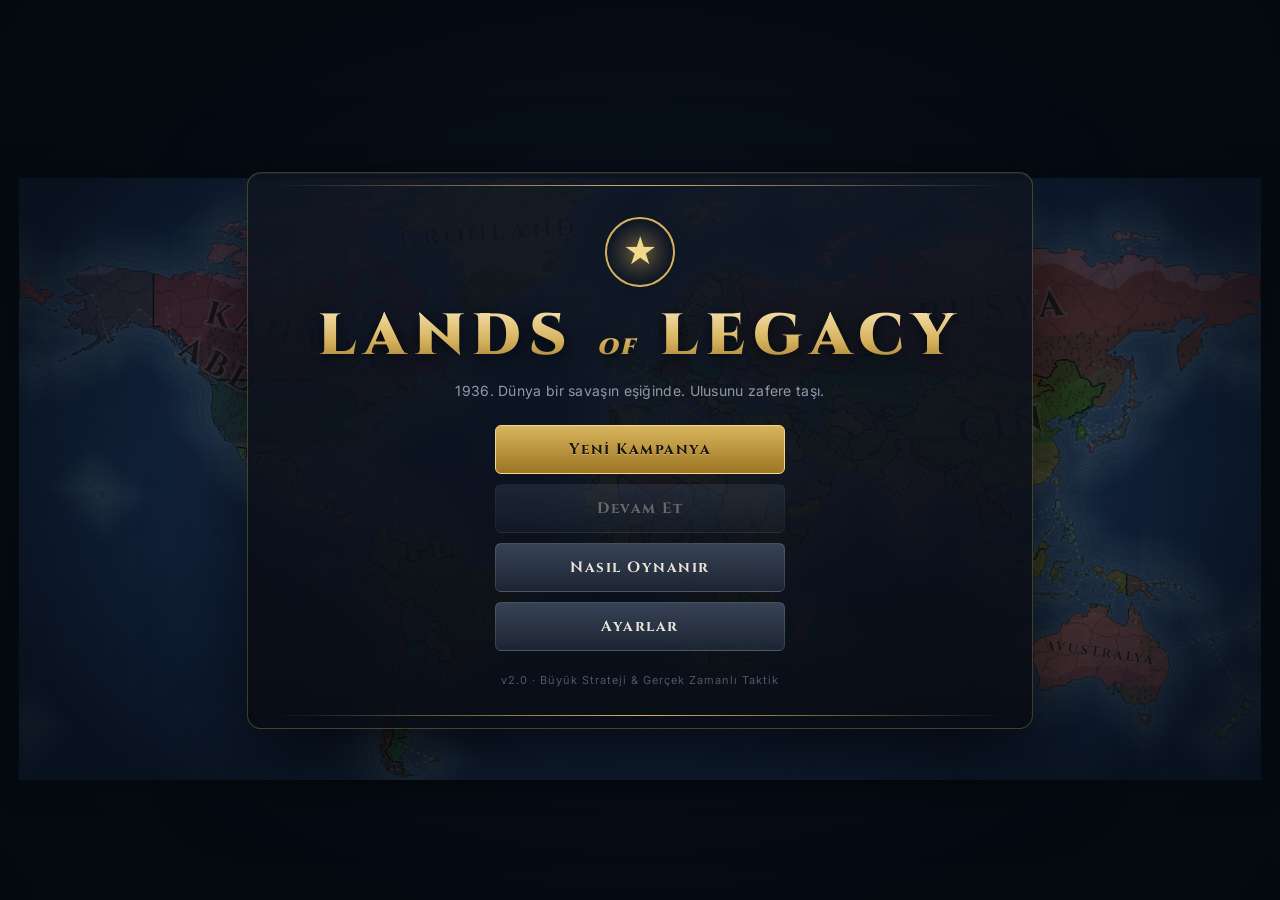
==== commit 556814a5: "Add scenarios, generals, encyclopedia, voice packs; rebalance AI offensives - Historical scenarios (" ====
--- a/LandsOfLegacy.html
+++ b/LandsOfLegacy.html
@@ -402,6 +402,42 @@
 .adv-act-btns button { flex: 1; padding: 6px; font-size: 12px; }
 .advisor { width: 400px; }
 .adv-chat { max-height: 300px; }
+.pb-opts { margin-top: 8px; font-size: 12px; color: var(--muted); gap: 14px; }
+.pb-opts select { margin-left: 6px; padding: 5px 8px; border-radius: 6px; background: #0a0f18; color: var(--text); border: 1px solid var(--line); font: inherit; }
+#pb-desc { max-width: 560px; margin: 8px auto 0; font-style: italic; }
+.gen-card { display: grid; grid-template-columns: 46px 1fr auto; gap: 10px; align-items: center; padding: 8px; margin: 8px 0; border-radius: 8px; background: rgba(214,178,94,.07); border: 1px solid var(--line); }
+.gen-card img { width: 46px; height: 46px; border-radius: 50%; border: 2px solid var(--gold); }
+.gen-card.empty { display: flex; justify-content: space-between; color: var(--muted); font-size: 12px; }
+.gen-name { font-family: var(--serif); font-weight: 700; color: var(--gold2); }
+.gen-trait { font-size: 12px; }
+.gen-trait small, .gen-stars small { color: var(--muted); }
+.gen-stars { color: #ffd860; font-size: 12px; }
+.gen-mini { width: 38px; height: 38px; border-radius: 50%; border: 1px solid var(--gold); }
+/* ---------- ENCYCLOPEDIA ---------- */
+.ency-head { font-family: var(--serif); font-size: 22px; color: var(--gold2); letter-spacing: 1.5px; display: flex; align-items: center; gap: 10px; margin-bottom: 8px; }
+.ency-tabs { margin-bottom: 10px; }
+.ency-tools { display: flex; gap: 10px; align-items: center; margin-bottom: 8px; }
+.ency-tools input { flex: 0 0 240px; padding: 7px 10px; border-radius: 6px; border: 1px solid var(--line); background: #0a0f18; color: var(--text); font: inherit; }
+.ency-scroll { max-height: 56vh; overflow-y: auto; }
+.ency-table th.sortable { cursor: pointer; }
+.ency-table th.sortable.on { color: var(--gold2); }
+.modal tr.click { cursor: pointer; }
+.modal tr.click:hover td { background: rgba(214,178,94,.08); }
+.ency-chip { display: inline-flex; align-items: center; gap: 2px; padding: 1px 7px 1px 2px; margin: 2px; border-radius: 10px; background: rgba(255,255,255,.06); border: 1px solid var(--line2); cursor: pointer; font-size: 11.5px; }
+.ency-chip:hover { border-color: var(--gold); }
+.ency-chip .flagimg { margin-right: 4px; }
+.ency-detail .row { align-items: flex-start; gap: 12px; }
+.ency-detail .row > span:last-child { text-align: right; }
+.ency-gens { display: grid; grid-template-columns: repeat(auto-fill, minmax(190px, 1fr)); gap: 6px; }
+.ency-gens.big { grid-template-columns: repeat(auto-fill, minmax(250px, 1fr)); }
+.ency-gen { display: flex; gap: 8px; align-items: center; padding: 6px 8px; border-radius: 8px; background: rgba(255,255,255,.03); border: 1px solid var(--line2); font-size: 12px; }
+.ency-gen img { width: 40px; height: 40px; border-radius: 50%; border: 1px solid var(--gold); flex-shrink: 0; }
+.nat-link { color: inherit; text-decoration: none; border-bottom: 1px dotted var(--muted); }
+.nat-link:hover { color: var(--gold2); }
+.filebtn { display: inline-flex; align-items: center; justify-content: center; flex: 1; padding: 7px 10px; border-radius: 6px; cursor: pointer; font-weight: 600; font-size: 12.5px;
+  background: linear-gradient(180deg, rgba(60,72,92,.9), rgba(30,38,52,.95)); border: 1px solid rgba(255,255,255,.12); }
+.filebtn:hover { border-color: var(--gold); }
+.slider-row:has(input[type=checkbox]) { grid-template-columns: 120px 24px 1fr; }
 
 </style>
 </head>
@@ -436,6 +472,7 @@
     <div class="tb-date"><div id="tb-date"></div><div id="tb-wars"></div></div>
     <div class="spacer"></div>
     <div class="tb-actions">
+      <button class="tbtn" id="btn-ency" title="Ansiklopedi (E)"><span data-ico="book"></span><em>Ansiklopedi</em></button>
       <button class="tbtn" id="btn-diplo" title="Diplomasi"><span data-ico="handshake"></span><em>Diplomasi</em></button>
       <button class="tbtn" id="btn-tech" title="Teknoloji"><span data-ico="sci"></span><em>Teknoloji</em></button>
       <button class="tbtn" id="btn-save" title="Kaydet"><span data-ico="save"></span><em>Kaydet</em></button>
@@ -448,10 +485,15 @@
     <div class="pb-title">Ulusunu Seç</div>
     <div class="pb-sub">Haritada bir ülkeye tıkla. Her ulusun konumu, gücü ve komşuları farklıdır.</div>
     <div class="pb-row">
-      <button data-kind="world">🌍 Gerçek Dünya (1936)</button>
+      <button data-kind="world">🌍 Gerçek Dünya</button>
       <button data-kind="fantasy">🗺 Hayali Dünya</button>
       <button id="btn-newmap">Yeni Hayali Dünya</button>
     </div>
+    <div class="pb-row pb-opts">
+      <label id="pb-scen-wrap">Senaryo <select id="pb-scen"></select></label>
+      <label>Zorluk <select id="pb-diff"><option value="kolay">Kolay</option><option value="normal" selected>Normal</option><option value="zor">Zor</option></select></label>
+    </div>
+    <div id="pb-desc" class="pb-sub"></div>
   </div>
 
   <div id="prov-panel" class="panel hidden"></div>
@@ -1000,19 +1042,147 @@
     pick();
     speechSynthesis.onvoiceschanged = pick;
   }
-  const LINES = {
-    select: { inf: ['Komutanım?', 'Emrinizdeyiz.', 'Piyade hazır.', 'Dinliyoruz.'], tank: ['Zırhlı birlik hazır.', 'Tank komutanı dinliyor.', 'Motorlar çalışıyor.'], art: ['Topçu mevzide.', 'Koordinat bekliyoruz.', 'Toplar hazır.'] },
-    move: { inf: ['Emredersiniz!', 'İlerliyoruz!', 'Hemen!', 'Anlaşıldı!'], tank: ['Paletler dönüyor!', 'Yoldayız!', 'Tam gaz!'], art: ['Mevzi değiştiriyoruz.', 'Anlaşıldı, hareket.'] },
-    attack: { inf: ['Hücum!', 'Ateş serbest!', 'Saldırıya!'], tank: ['Hedef kilitlendi!', 'Ateş!', 'Ezin onları!'], art: ['Hedef koordinatları alındı!', 'Bombardıman başlıyor!', 'Ateş!'] },
-  };
+  // Voice lines. File name for a custom recording = id + .mp3/.ogg/.wav/.m4a
+  const CLS_TR = { inf: 'piyade', tank: 'zirhli', art: 'topcu' };
+  const CAT_TR = { select: 'sec', move: 'hareket', attack: 'saldiri' };
+  const RAW = {
+    select: {
+      inf: ['Komutanım?', 'Emrinizdeyiz.', 'Piyade hazır.', 'Dinliyoruz, komutanım.'],
+      tank: ['Zırhlı birlik hazır.', 'Tank komutanı dinliyor.', 'Motorlar çalışıyor.'],
+      art: ['Topçu mevzide.', 'Koordinat bekliyoruz.', 'Toplar hazır.'],
+    },
+    move: {
+      inf: ['Emredersiniz!', 'İlerliyoruz!', 'Hemen, komutanım!', 'Anlaşıldı, yola çıkıyoruz!'],
+      tank: ['Paletler dönüyor!', 'Yoldayız!', 'Tam gaz ileri!'],
+      art: ['Mevzi değiştiriyoruz.', 'Anlaşıldı, hareket ediyoruz.', 'Topları çekin, gidiyoruz!'],
+    },
+    attack: {
+      inf: ['Hücum!', 'Ateş serbest!', 'Süngü tak, saldırıya!', 'Vatan için, ileri!'],
+      tank: ['Hedef kilitlendi!', 'Ateş!', 'Ezin onları!'],
+      art: ['Hedef koordinatları alındı!', 'Bombardıman başlıyor!', 'Ateş!'],
+    },
+  };
+  const EVENTS_V = {
+    atesaltinda: ['Ateş altındayız!', 'Sipere girin!', 'Bizi vuruyorlar, takviye lazım!'],
+    kayip: ['Bir birliğimizi kaybettik!', 'Adam vuruldu!', 'Kayıp verdik, komutanım!'],
+    zafer: ['Zafer bizimdir!', 'Düşman kaçıyor!', 'Mevzi bizim, komutanım!'],
+    yenilgi: ['Geri çekilin! Geri çekilin!', 'Hattı tutamıyoruz!'],
+    geri: ['Geri çekiliyoruz!', 'Emir alındı, çekiliyoruz.'],
+    terfi: ['Terfi için teşekkürler, komutanım!', 'Tecrübe kazandık!'],
+    kusatma: ['Kuşatma başladı!', 'Surları dövüyoruz!'],
+    savas: ['Savaş ilan edildi! Seferberlik başladı!', 'Düşman sınırı geçti!'],
+  };
+  const VOICE_LINES = [];
+  for (const cat in RAW) for (const cls in RAW[cat]) RAW[cat][cls].forEach((text, i) => VOICE_LINES.push({ id: `${CLS_TR[cls]}_${CAT_TR[cat]}_${i + 1}`, cat, cls, text }));
+  for (const ev in EVENTS_V) EVENTS_V[ev].forEach((text, i) => VOICE_LINES.push({ id: `olay_${ev}_${i + 1}`, cat: ev, cls: '*', text }));
+  A.VOICE_LINES = VOICE_LINES;
+  const EVENT_ALIAS = { underfire: 'atesaltinda', lost: 'kayip', win: 'zafer', lose: 'yenilgi', retreat: 'geri', promote: 'terfi', siege: 'kusatma', war: 'savas' };
+
+  // custom recordings: IndexedDB (imported files) + optional "voices/" folder next to the game
+  const custom = new Map(); // id -> object URL / relative URL
+  let db = null;
+  function openDB() {
+    return new Promise((res) => {
+      if (!('indexedDB' in window)) return res(null);
+      let rq;
+      try { rq = indexedDB.open('lol_voices', 1); } catch (e) { return res(null); }
+      rq.onupgradeneeded = () => rq.result.createObjectStore('v');
+      rq.onsuccess = () => res(rq.result);
+      rq.onerror = () => res(null);
+    });
+  }
+  async function loadCustom() {
+    db = await openDB();
+    if (db) {
+      await new Promise((res) => {
+        const tx = db.transaction('v', 'readonly'), st = tx.objectStore('v');
+        const rq = st.openCursor();
+        rq.onsuccess = () => { const c = rq.result; if (c) { custom.set(c.key, URL.createObjectURL(c.value)); c.continue(); } else res(); };
+        rq.onerror = () => res();
+      });
+    }
+    // probe the voices/ folder (works when the game is opened from its folder):
+    // check one marker file first so a missing folder costs a single request
+    const probe = (l, then) => {
+      const au = new Audio();
+      au.preload = 'metadata';
+      au.onloadedmetadata = () => { if (!custom.has(l.id)) custom.set(l.id, 'voices/' + l.id + '.mp3'); if (then) then(); };
+      au.src = 'voices/' + l.id + '.mp3';
+    };
+    probe(VOICE_LINES[0], () => VOICE_LINES.slice(1).forEach((l) => { if (!custom.has(l.id)) probe(l); }));
+  }
+  setTimeout(loadCustom, 500);
+  A.customCount = () => custom.size;
+  A.importVoices = async function (files) {
+    if (!db) db = await openDB();
+    let ok = 0; const bad = [];
+    const ids = new Set(VOICE_LINES.map((l) => l.id));
+    for (const f of files) {
+      const id = f.name.replace(/\.[^.]+$/, '').toLowerCase().trim();
+      if (!ids.has(id)) { bad.push(f.name); continue; }
+      if (db) await new Promise((res) => { const tx = db.transaction('v', 'readwrite'); tx.objectStore('v').put(f, id); tx.oncomplete = res; tx.onerror = res; });
+      custom.set(id, URL.createObjectURL(f));
+      ok++;
+    }
+    return { ok, bad };
+  };
+  A.clearVoices = async function () {
+    custom.clear();
+    if (!db) db = await openDB();
+    if (db) await new Promise((res) => { const tx = db.transaction('v', 'readwrite'); tx.objectStore('v').clear(); tx.oncomplete = res; tx.onerror = res; });
+  };
+  A.scriptText = function () {
+    const head = 'LANDS OF LEGACY — ASKER REPLİKLERİ\n\nHer repliği ayrı bir ses dosyası olarak kaydet ve dosyaya soldaki kodu ad olarak ver (ör. piyade_sec_1.mp3).\nDesteklenen biçimler: mp3, ogg, wav, m4a. Telsiz havası için kısa (1-2 sn) ve net kayıtlar en iyisidir.\nDosyaları oyunda Ayarlar > Asker Sesleri > "Ses Dosyalarını Yükle" ile seç; ya da oyunun yanına "voices" klasörü açıp mp3 olarak koy.\n\n';
+    let out = head;
+    const groups = [['inf', 'PİYADE (piyade, makineli tüfek, tanksavar)'], ['tank', 'ZIRHLI BİRLİKLER (tank, ağır tank, keşif)'], ['art', 'TOPÇU (topçu, roket topçusu)'], ['*', 'OLAYLAR (savaş alanı ve harita)']];
+    const catName = { select: 'Seçilince', move: 'Hareket emri', attack: 'Saldırı emri' };
+    for (const [cls, title] of groups) {
+      out += '\n== ' + title + ' ==\n';
+      let lastCat = '';
+      for (const l of VOICE_LINES.filter((x) => x.cls === cls)) {
+        if (cls !== '*' && l.cat !== lastCat) { out += '  -- ' + catName[l.cat] + ' --\n'; lastCat = l.cat; }
+        out += '  ' + l.id.padEnd(26) + l.text + '\n';
+      }
+    }
+    out += `\nToplam ${VOICE_LINES.length} replik. Hepsini kaydetmek zorunda değilsin: kaydettiklerin çalar, eksik olanlar için o an ses çıkmaz.\n`;
+    return out;
+  };
+  A.downloadScript = function () {
+    const blob = new Blob([A.scriptText()], { type: 'text/plain;charset=utf-8' });
+    const a = document.createElement('a');
+    a.href = URL.createObjectURL(blob); a.download = 'asker-replikleri.txt';
+    document.body.appendChild(a); a.click(); a.remove();
+  };
+
+  let lastAudio = null;
+  function playCustom(url) {
+    try {
+      if (lastAudio) { lastAudio.pause(); }
+      const au = new Audio(url);
+      au.volume = Math.min(1, A.vol.master * A.vol.sfx);
+      au.play().catch(() => {});
+      lastAudio = au;
+      return true;
+    } catch (e) { return false; }
+  }
+  // kind: select | move | attack | or an event (underfire, lost, win, lose, retreat, promote, siege, war)
   A.say = function (kind, utype) {
-    A.play('radio');
-    if (!A.voice || !A.enabled || !trVoice || !('speechSynthesis' in window)) return;
+    if (!A.enabled) return;
+    const ev = EVENT_ALIAS[kind] || (EVENTS_V[kind] ? kind : null);
+    if (utype && LOL.config && LOL.config.techClass[utype]) utype = LOL.config.techClass[utype];
+    if (!ev) A.play('radio');
+    if (!A.voice) return;
     const now = performance.now();
-    if (now - lastSay < 1100) return;
+    if (now - lastSay < (ev ? 2500 : 1100)) return;
+    const pool = ev ? VOICE_LINES.filter((l) => l.cat === ev) : VOICE_LINES.filter((l) => l.cat === kind && l.cls === (utype || 'inf'));
+    if (!pool.length) return;
+    // prefer lines that have a custom recording
+    const rec = pool.filter((l) => custom.has(l.id));
+    if (rec.length) { lastSay = now; playCustom(custom.get(rec[Math.floor(Math.random() * rec.length)].id)); return; }
+    if (custom.size || !trVoice || !('speechSynthesis' in window)) return; // a voice pack is loaded: stay silent for missing lines
     lastSay = now;
-    const arr = (LINES[kind] || LINES.move)[utype || 'inf'] || LINES.move.inf;
-    const u = new SpeechSynthesisUtterance(arr[Math.floor(Math.random() * arr.length)]);
+    const line = pool[Math.floor(Math.random() * pool.length)];
+    const u = new SpeechSynthesisUtterance(line.text);
     u.voice = trVoice; u.lang = trVoice.lang; u.rate = 1.15; u.pitch = utype === 'tank' ? 0.7 : 0.85;
     u.volume = Math.min(1, A.vol.master * A.vol.sfx * 0.9);
     speechSynthesis.cancel();
@@ -1401,6 +1571,8 @@
     coin: '<circle cx="12" cy="12" r="8" fill="currentColor"/>',
     tree: '<path d="M12 2l6 9h-3l4 6H5l4-6H6z" fill="currentColor"/><rect x="11" y="17" width="2" height="5" fill="currentColor"/>',
     army: '<path d="M4 18l8-12 8 12z" fill="currentColor"/>',
+    book: '<path d="M4 4h7a2 2 0 012 2v14a2 2 0 00-2-2H4zM20 4h-7a2 2 0 00-2 2v14a2 2 0 012-2h7z" fill="none" stroke="currentColor" stroke-width="2"/>',
+    star: '<path d="M12 2l3 7 7 .6-5.3 4.7 1.6 7.2L12 17.8 5.7 21.5l1.6-7.2L2 9.6 9 9z" fill="currentColor"/>',
     next: '<path d="M6 4l10 8-10 8z" fill="currentColor"/><rect x="17" y="4" width="3" height="16" fill="currentColor"/>',
   };
   UI.icon = (name, size, color) => `<svg class="ico" width="${size || 18}" height="${size || 18}" viewBox="0 0 24 24" style="${color ? 'color:' + color : ''}">${P[name] || ''}</svg>`;
@@ -1642,6 +1814,78 @@
 </script>
 <script>
 'use strict';
+// Historical scenarios for the real-world map. Countries are referenced by
+// their Natural Earth English names (the borders are modern, so the setups
+// approximate the period rather than reproduce it exactly).
+(function () {
+  // Great-power strength in each period: army = starting garrison multiplier,
+  // gold = starting treasury multiplier, techs = researched at start.
+  const GP_1936 = {
+    'Germany': { army: 2.3, gold: 2, techs: ['inf1', 'tank1'], stab: 80 },
+    'Russia': { army: 1.6, gold: 1.8, techs: ['art1'], stab: 70 },
+    'United Kingdom': { army: 1.8, gold: 2.5, techs: ['eco1'], stab: 80 },
+    'France': { army: 1.9, gold: 2, techs: ['def1'], stab: 65 },
+    'Italy': { army: 1.6, gold: 1.4, techs: ['inf1'], stab: 70 },
+    'Japan': { army: 1.9, gold: 1.6, techs: ['inf1', 'eco1'], stab: 80 },
+    'United States of America': { army: 1.3, gold: 3, techs: ['eco1', 'eco2'], stab: 85 },
+    'China': { army: 1.0, gold: 0.8, techs: [], stab: 40 },
+    'Turkey': { army: 1.4, gold: 1.2, techs: ['def1'], stab: 75 },
+    'Poland': { army: 1.4, gold: 1, techs: [], stab: 65 },
+  };
+  const merge = (base, extra) => {
+    const out = JSON.parse(JSON.stringify(base));
+    for (const k in extra) out[k] = Object.assign(out[k] || { army: 1, gold: 1, techs: [] }, extra[k]);
+    return out;
+  };
+
+  LOL.SCENARIOS = {
+    '1936': {
+      ad: '1936 — Fırtına Öncesi',
+      desc: 'Dünya henüz barış içinde ama büyük güçler silahlanıyor. Kendi yolunu çiz.',
+      yil: 1936, ay: 1, gp: GP_1936, wars: [], alliances: [], truces: [],
+    },
+    '1939': {
+      ad: '1939 — Avrupa\'da Savaş',
+      desc: 'Eylül 1939: Almanya Polonya\'ya saldırdı, Britanya ve Fransa savaş ilan etti. Japonya Çin\'de ilerliyor; Sovyetler Almanya ile saldırmazlık paktı imzaladı.',
+      yil: 1939, ay: 9,
+      gp: merge(GP_1936, {
+        'Germany': { army: 3.0, gold: 2.5, techs: ['inf1', 'tank1', 'tank2', 'art1'], stab: 85 },
+        'Russia': { army: 2.0, techs: ['art1', 'inf1'] },
+        'United Kingdom': { army: 2.0, techs: ['eco1', 'def1'] },
+        'France': { army: 2.1, techs: ['def1', 'def2', 'art1'] },
+        'Japan': { army: 2.2, techs: ['inf1', 'inf2', 'eco1'] },
+        'Italy': { army: 1.7, techs: ['inf1', 'art1'] },
+        'Poland': { army: 1.6, gold: 1, techs: ['inf1'] },
+      }),
+      wars: [['Germany', 'Poland'], ['Germany', 'United Kingdom'], ['Germany', 'France'], ['Japan', 'China']],
+      alliances: [['United Kingdom', 'France'], ['United Kingdom', 'Poland'], ['France', 'Poland'], ['Germany', 'Italy'], ['Germany', 'Japan'], ['Italy', 'Japan']],
+      truces: [['Germany', 'Russia', 20]],
+    },
+    '1941': {
+      ad: '1941 — Doğu Cephesi',
+      desc: 'Haziran 1941: Mihver orduları Sovyetler Birliği\'ne saldırdı. Britanya tek başına direniyor, Pasifik\'te gerilim tırmanıyor.',
+      yil: 1941, ay: 6,
+      gp: merge(GP_1936, {
+        'Germany': { army: 3.4, gold: 3, techs: ['inf1', 'inf2', 'tank1', 'tank2', 'art1', 'art2', 'eco1'], stab: 85 },
+        'Russia': { army: 2.6, gold: 2, techs: ['art1', 'inf1', 'tank1'] },
+        'United Kingdom': { army: 2.2, techs: ['eco1', 'def1', 'tank1'] },
+        'Japan': { army: 2.4, techs: ['inf1', 'inf2', 'eco1', 'eco2'] },
+        'Italy': { army: 1.7, techs: ['inf1', 'art1'] },
+        'Romania': { army: 1.3 }, 'Hungary': { army: 1.2 }, 'Finland': { army: 1.4, techs: ['def1'] },
+        'United States of America': { army: 1.6, gold: 3.5, techs: ['eco1', 'eco2', 'eco3'] },
+      }),
+      wars: [['Germany', 'Russia'], ['Italy', 'Russia'], ['Romania', 'Russia'], ['Finland', 'Russia'], ['Hungary', 'Russia'],
+        ['Germany', 'United Kingdom'], ['Italy', 'United Kingdom'], ['Japan', 'China']],
+      alliances: [['Germany', 'Italy'], ['Germany', 'Japan'], ['Italy', 'Japan'], ['Germany', 'Romania'], ['Germany', 'Hungary'], ['Germany', 'Finland'], ['United Kingdom', 'Russia']],
+      truces: [['Japan', 'Russia', 24]],
+    },
+  };
+  LOL.SCENARIO_ORDER = ['1936', '1939', '1941'];
+})();
+
+</script>
+<script>
+'use strict';
 (function () {
   // ======================================================================
   //  Map generation
@@ -3334,6 +3578,7 @@
   function damage(t, amt, src) {
     if (t.dead) return;
     if (t.side === st.defSide && st.fort) amt *= 1 - 0.08 * st.fort;
+    if (t.side === 0 && st.time - (st.lastUnderfire || -99) > 18) { st.lastUnderfire = st.time; LOL.audio.say('underfire'); }
     t.hp -= amt;
     t.hitT = 0.12;
     // being shot while idle: retaliate
@@ -3346,7 +3591,7 @@
         if (nr > src.rank) {
           src.rank = nr; src.hp = Math.min(src.maxHp, src.hp + src.maxHp * 0.3);
           addP('promo', src.x, src.y, 30, { life: 1.4, vz: 14 });
-          if (src.side === 0) banner(nr === 2 ? 'Birlik ELİT rütbeye yükseldi!' : 'Birlik tecrübe kazandı!', 1.2);
+          if (src.side === 0) { banner(nr === 2 ? 'Birlik ELİT rütbeye yükseldi!' : 'Birlik tecrübe kazandı!', 1.2); LOL.audio.say('promote'); }
         }
       }
     }
@@ -3354,6 +3599,7 @@
 
   function kill(u) {
     u.dead = true;
+    if (u.side === 0 && st.time - (st.lastLost || -99) > 10) { st.lastLost = st.time; setTimeout(() => LOL.audio.say('lost'), 400); }
     st.sel.delete(u);
     if (isFoot(u)) {
       st.corpses.push({ type: 'inf', x: u.x, y: u.y, angle: u.angle, side: u.side, life: 12, max: 12 });
@@ -4421,6 +4667,7 @@
     };
     const title = outcome === 'win' ? 'ZAFER!' : outcome === 'retreat' ? 'GERİ ÇEKİLDİN' : 'YENİLGİ';
     LOL.audio.play(outcome === 'win' ? 'victory' : 'defeat');
+    setTimeout(() => LOL.audio.say(outcome === 'win' ? 'win' : outcome === 'retreat' ? 'retreat' : 'lose'), 900);
     LOL.audio.ambience(false);
     LOL.audio.weather(null);
     LOL.audio.music('strategy');
@@ -4485,6 +4732,18 @@
   const FIRST = ['Viktor', 'Aldric', 'Kerem', 'Osric', 'Leon', 'Mirza', 'Anton', 'Erhan', 'Dorian', 'Selim', 'Konrad', 'Tarık', 'Elias', 'Baran', 'Henrik', 'Cem'];
   const LAST = ['Valder', 'Morrow', 'Karaman', 'Steiner', 'Draven', 'Aksoy', 'Holm', 'Varga', 'Erol', 'Brandt', 'Tuna', 'Novak', 'Kral', 'Ferro'];
 
+  const TRAITS = {
+    saldirgan: { ad: 'Saldırgan', desc: 'Saldırırken +%15 güç', att: 0.15 },
+    savunmaci: { ad: 'Savunma Ustası', desc: 'Saldırıya uğrayınca +%20 güç', def: 0.2 },
+    kusatma: { ad: 'Kuşatma Uzmanı', desc: 'Kuşatmalar %40 kısa, kuşatma saldırısında +%15', siege: 0.4, siegeAtt: 0.15 },
+    hizli: { ad: 'Yıldırım Harekâtı', desc: 'Ordu %30 daha hızlı', speed: 0.3 },
+    zirh: { ad: 'Zırh Komutanı', desc: 'Zırhlı birlikler +%25 güç', armor: 0.25 },
+    topcu: { ad: 'Topçu Ustası', desc: 'Topçu birlikleri +%25 güç', artil: 0.25 },
+    lojistik: { ad: 'Lojistikçi', desc: 'Ordu bakımı -%40, hız +%10', upkeep: 0.4, speed: 0.1 },
+  };
+  const RANKS = ['Tuğgeneral', 'Tümgeneral', 'Korgeneral', 'Orgeneral', 'Mareşal'];
+  const GEN_XP = [0, 2, 5, 9, 14];
+  const DIFF = { kolay: { ad: 'Kolay', ai: 0.85, war: 0.35, mob: 20, siege: 1.5 }, normal: { ad: 'Normal', ai: 1, war: 0.7, mob: 12, siege: 1 }, zor: { ad: 'Zor', ai: 1.15, war: 1, mob: 6, siege: 0.75 } };
   let map = null, G = null;
   let mapCanvas = null, mapCtx = null, img = null, selCanvas = null;
   let cam = { x: 0, y: 0, s: 1 };
@@ -4547,7 +4806,11 @@
       mp += p.pop * 3 * (1 + p.buildings.bar * 0.3);
       U.TYPES.forEach((t) => { up += p.units[t] * C.upkeep[t]; });
     });
-    (G.armies || []).forEach((a) => { if (a.owner === nid) U.TYPES.forEach((t) => { up += a.units[t] * C.upkeep[t] * 1.2; }); });
+    (G.armies || []).forEach((a) => {
+      if (a.owner !== nid) return;
+      const g = genById(a.gen), lo = g && TRAITS[g.trait].upkeep ? 1 - TRAITS[g.trait].upkeep : 1;
+      U.TYPES.forEach((t) => { up += a.units[t] * C.upkeep[t] * 1.2 * lo; });
+    });
     const stabM = 0.7 + 0.6 * n.stability / 100;
     inc *= (1 + (e.income || 0)) * stabM;
     mp *= (1 + (e.manpower || 0)) * (0.6 + 0.8 * n.stability / 100);
@@ -4558,12 +4821,76 @@
   // ---------------------------------------------------------------- setup
   S.init = function () { canvas = LOL.app.canvas; ctx = LOL.app.ctx; };
 
-  S.newMap = function (seed, kind) {
+  function makeGeneral(owner, rng, lvl) {
+    const r = rng || U.rng((Math.random() * 1e9) >>> 0);
+    const g = { id: G.nextGenId++, owner, name: r.pick(FIRST) + ' ' + r.pick(LAST), trait: r.pick(Object.keys(TRAITS)), lvl: lvl || 1, xp: GEN_XP[(lvl || 1) - 1], army: null, alive: true, wins: 0, seed: r.int(1, 1e6) };
+    G.generals.push(g);
+    return g;
+  }
+  const generalsOf = (nid) => G.generals.filter((g) => g.alive && g.owner === nid);
+  const genById = (id) => (id == null ? null : G.generals.find((g) => g.id === id && g.alive) || null);
+  // combat multiplier from a general for given units and role ('att' | 'def' | 'siege')
+  function genMult(gen, role, units) {
+    if (!gen) return 1;
+    const t = TRAITS[gen.trait] || {};
+    let m = 1 + (gen.lvl - 1) * 0.05;
+    if (role === 'att' || role === 'siege') m += t.att || 0;
+    if (role === 'def') m += t.def || 0;
+    if (role === 'siege') m += t.siegeAtt || 0;
+    if (t.armor || t.artil) {
+      const tot = Math.max(0.01, U.power(units));
+      let arm = 0, art = 0;
+      U.TYPES.forEach((k) => { const p = units[k] * C.power[k]; if (C.techClass[k] === 'tank') arm += p; if (C.techClass[k] === 'art') art += p; });
+      m += (t.armor || 0) * arm / tot + (t.artil || 0) * art / tot;
+    }
+    return m;
+  }
+  function genXp(gen, amount) {
+    if (!gen) return;
+    gen.xp += amount;
+    while (gen.lvl < 5 && gen.xp >= GEN_XP[gen.lvl]) {
+      gen.lvl++;
+      if (isPlayer(gen.owner)) { UI.toast(`General <b>${U.esc(gen.name)}</b> terfi etti: ${RANKS[gen.lvl - 1]}!`, 'good'); LOL.audio.say('promote', 'inf'); }
+    }
+  }
+  const absDay = () => G.turn * 30 + (G.day || 0);
+
+  function applyScenario(id, rng) {
+    const sc = (LOL.SCENARIOS || {})[id];
+    if (!sc) return;
+    const byEn = (en) => G.nations.find((n) => n.en === en);
+    G.turn = (sc.yil - 1936) * 12 + sc.ay;
+    for (const en in sc.gp) {
+      const n = byEn(en), g = sc.gp[en];
+      if (!n) continue;
+      n.gold = Math.round(LOL.config.startGold * (g.gold || 1));
+      if (g.stab) n.stability = g.stab;
+      n.techs = (g.techs || []).filter((t) => TECH[t]);
+      n.great = true;
+      provsOf(n.id).forEach((p) => {
+        const m = g.army || 1;
+        p.units.inf = Math.round(p.units.inf * m);
+        p.units.tank = Math.round(p.units.tank * m + (m > 1.5 ? 1 : 0));
+        p.units.art = Math.round(p.units.art * m + (m > 2 ? 1 : 0));
+        if (m > 1.5) p.units.mg += 1;
+        if (n.techs.includes('tank2') && m > 2.5 && p.isCapital) p.units.heavy += 2;
+        if (m > 1.7) p.buildings.fort = Math.max(p.buildings.fort, p.isCapital ? 2 : 0);
+        if (m > 1.5) p.buildings.fac = Math.max(p.buildings.fac, p.isCapital ? 2 : 1);
+      });
+    }
+    const pair = (a, b) => { const na = byEn(a), nb = byEn(b); return na && nb ? [na.id, nb.id] : null; };
+    sc.wars.forEach(([a, b]) => { const p = pair(a, b); if (p) { G.wars.add(key(p[0], p[1])); G.rel[key(p[0], p[1])] = -70; } });
+    sc.alliances.forEach(([a, b]) => { const p = pair(a, b); if (p) { G.allies.add(key(p[0], p[1])); G.rel[key(p[0], p[1])] = 75; } });
+    sc.truces.forEach(([a, b, m]) => { const p = pair(a, b); if (p) G.truce[key(p[0], p[1])] = G.turn + m; });
+  }
+
+  S.newMap = function (seed, kind, opts) {
+    opts = opts || {};
     map = kind === 'world' ? LOL.mapgen.generateWorld(seed) : LOL.mapgen.generate(seed, 8);
     if (LOL.campaign) LOL.campaign.reset();
     S.mapKind = map.kind;
     const rng = U.rng(seed + 5);
-    G = { seed, kind: map.kind, turn: 1, day: 0, armies: [], nextArmyId: 1, playerId: -1, nations: map.nations, provinces: map.provinces, wars: new Set(), allies: new Set(), truce: {}, rel: {}, news: [], eventsSeen: {} };
+    G = { seed, kind: map.kind, scenario: map.kind === 'world' ? (opts.scenario || '1936') : null, diff: opts.diff || 'normal', generals: [], nextGenId: 1, turn: 1, day: 0, armies: [], nextArmyId: 1, playerId: -1, nations: map.nations, provinces: map.provinces, wars: new Set(), allies: new Set(), truce: {}, rel: {}, news: [], eventsSeen: {} };
     G.nations.forEach((n) => {
       const gov = rng.pick(GOVS);
       n.advisor = rng.pick(['Orgeneral', 'Mareşal', 'Amiral', 'Kurmay Albay']) + ' ' + rng.pick(FIRST) + ' ' + rng.pick(LAST);
@@ -4571,6 +4898,11 @@
     });
     if (map.kind !== 'world') for (let a = 0; a < G.nations.length; a++) for (let b = a + 1; b < G.nations.length; b++) G.rel[key(a, b)] = rng.int(-25, 30);
     else map.provinces.forEach((p) => p.neighbors.forEach((q) => { const a = p.owner, b = map.provinces[q].owner; if (a !== b && G.rel[key(a, b)] == null) G.rel[key(a, b)] = rng.int(-25, 30); }));
+    if (G.scenario) applyScenario(G.scenario, rng);
+    G.nations.forEach((n) => {
+      const k = n.great ? 4 : provsOf(n.id).length >= 6 ? 3 : 2;
+      for (let i = 0; i < k; i++) makeGeneral(n.id, rng, n.great && i === 0 ? 3 : i === 0 ? 2 : 1);
+    });
     nationRGB = G.nations.map((n) => U.hexToRgb(n.color));
     mapCanvas = document.createElement('canvas'); mapCanvas.width = map.W; mapCanvas.height = map.H;
     mapCtx = mapCanvas.getContext('2d');
@@ -4588,7 +4920,7 @@
     ['endturn-wrap', 'news', 'mapmodes'].forEach((id) => U.el(id).classList.toggle('hidden', !playing));
     U.el('busy').classList.toggle('hidden', !(p === 'busy' && showBusy));
     U.el('tb-res').classList.toggle('hidden', !playing);
-    ['btn-diplo', 'btn-save', 'btn-tech'].forEach((id) => { U.el(id).disabled = p !== 'play'; });
+    ['btn-diplo', 'btn-save', 'btn-tech', 'btn-ency'].forEach((id) => { U.el(id).disabled = p !== 'play'; });
     updatePanel(); updateTop();
   };
   S.getPhase = () => phase;
@@ -4963,7 +5295,9 @@
       hover = -1;
     } else if (type === 'keydown') {
       if (e.key === 'Escape') { sel = -1; LOL.campaign.deselect(); dirty = true; updatePanel(); }
-      if (phase === 'play' && !UI.isModalOpen()) LOL.campaign.key(e);
+      if (phase === 'play' && !UI.isModalOpen()) {
+        if (e.key === 'e' || e.key === 'E') LOL.encyclopedia.open(); else LOL.campaign.key(e);
+      }
     }
   };
 
@@ -5012,6 +5346,8 @@
     G.wars.add(key(a, b));
     G.allies.delete(key(a, b));
     addRel(a, b, -60);
+    if (!isPlayer(a)) nation(a).mobilizeUntil = absDay() + DIFF[G.diff || 'normal'].mob;
+    if (isPlayer(b) && LOL.campaign) LOL.campaign.alert(`${nation(a).name} sana savaş açtı! Orduları ${DIFF[G.diff || 'normal'].mob} gün içinde harekete geçecek.`);
     const involved = isPlayer(a) || isPlayer(b);
     if (involved || map.kind !== 'world' || (major(a) && major(b))) news('sword', '#b33a2a', `${nn(a)}, ${nn(b)} ulusuna savaş ilan etti!`, involved ? 'Cepheler alevlendi. Ordular sınırda.' : '', involved);
     if (involved && !silent) LOL.audio.play('war');
@@ -5126,17 +5462,21 @@
 
   // Resolve a battle. prov = province where it happens (siege if !field).
   // Returns null if the player cancels, otherwise {winner, attSurv, defSurv, retreated}.
-  async function fight(owner, units, defender, defUnits, prov, field) {
+  async function fight(owner, units, defender, defUnits, prov, field, gm) {
+    gm = gm || {};
     const playerInvolved = isPlayer(owner) || isPlayer(defender);
     const place = field ? `${prov.name} yakınları` : prov.name;
-    const dB = field ? 1.05 : defBonus(prov);
+    const dk = DIFF[G.diff || 'normal'].ai;
+    const aM = (gm.att || 1) * (isPlayer(defender) ? dk : 1), dM = (gm.def || 1) * (isPlayer(owner) ? dk : 1);
+    const dB = (field ? 1.05 : defBonus(prov)) * dM / aM;
     if (!playerInvolved) {
       const fake = field ? { isCapital: false, buildings: { fort: 0 }, owner: defender } : prov;
       return autoResolveB(units, defUnits, owner, defender, dB, fake);
     }
     const pAtt = isPlayer(owner);
-    const A = powerOf(units, owner), D = powerOf(defUnits, defender) * dB;
+    const A = powerOf(units, owner) * aM, D = powerOf(defUnits, defender) * dB * aM;
     const pa = A / (A + D);
+    const genLine = (g) => (g ? `<small>⭐ ${RANKS[g.lvl - 1]} ${U.esc(g.name)} · ${TRAITS[g.trait].ad}</small>` : '');
     const myShare = pAtt ? pa : 1 - pa;
     const odds = myShare > 0.68 ? 'Çok yüksek' : myShare > 0.55 ? 'Yüksek' : myShare > 0.45 ? 'Dengeli' : myShare > 0.32 ? 'Düşük' : 'Çok düşük';
     const banner = `<div class="banner"><div class="bg" style="background:linear-gradient(120deg, ${U.shade(nation(owner).color, -0.4)}, #1a0c08 45%, #1a0c08 55%, ${U.shade(nation(defender).color, -0.4)})"></div>
@@ -5144,6 +5484,7 @@
     const body = `<div class="vs">${sideCard(nation(owner), units, 'Saldıran')}<div class="mid">VS</div>${sideCard(nation(defender), defUnits, field ? `Savunan · ${prov.terrain}` : `Savunan · ${prov.terrain}${prov.buildings.fort ? ' · Tahkimat ' + prov.buildings.fort : ''}${prov.isCapital ? ' · Başkent' : ''}`)}</div>
       <div class="odds"><div class="ob"><div style="width:${pa * 100}%;background:${nation(owner).color}"></div><div style="flex:1;background:${nation(defender).color}"></div></div>
       <div class="ol"><span>Kuvvet ${Math.round(A)}</span><span>Zafer şansın: <b style="color:var(--text)">${odds}</b></span><span>${Math.round(D)} Kuvvet</span></div></div>
+      ${gm.attGen || gm.defGen ? `<div class="ol" style="margin-top:6px">${genLine(gm.attGen) || '<small>Generalsiz</small>'}${genLine(gm.defGen) || '<small>Generalsiz</small>'}</div>` : ''}
       <p class="hint">"<b>Savaşı Yönet</b>" ile izometrik savaş alanına inip birliklerine bizzat komuta edersin.</p>`;
     const btns = [{ label: 'Otomatik Çöz', value: 'auto' }, { label: '⚔ Savaşı Yönet', value: 'tactical', cls: 'primary' }];
     if (pAtt) btns.unshift({ label: 'Geri Çekil', value: 'cancel' });
@@ -5157,7 +5498,7 @@
         fort: field ? 0 : Math.round(prov.buildings.fort * (1 + (eff(defender).fort || 0))),
         attacker: nation(owner), defender: nation(defender),
         attUnits: U.copyUnits(units), defUnits: U.copyUnits(defUnits),
-        attEff: eff(owner), defEff: eff(defender),
+        attEff: boostEff(eff(owner), aM), defEff: boostEff(eff(defender), dM),
         playerSide: pAtt ? 'attacker' : 'defender',
         seed: (G.seed * 31 + prov.id * 7919 + G.turn * 131 + (G.day || 0) * 17) >>> 0,
       });
@@ -5176,6 +5517,11 @@
     }
     return result;
   }
+  function boostEff(e, m) {
+    const o = Object.assign({}, e);
+    if (m && m !== 1) ['inf', 'tank', 'art'].forEach((k) => { o[k + 'Dmg'] = (o[k + 'Dmg'] || 0) + (m - 1); });
+    return o;
+  }
   function autoResolveB(att, def, an, dn, dB) {
     const A = powerOf(att, an) * (0.85 + Math.random() * 0.3);
     const D = powerOf(def, dn) * dB * (0.85 + Math.random() * 0.3);
@@ -5294,7 +5640,7 @@
       for (const o of cands) {
         let r = (nationPower(o) + alliesOf(o).reduce((s, a) => s + nationPower(a.id) * 0.5, 0)) / Math.max(1, myPow);
         r *= 1 + Math.max(0, rel(me, o)) / 60;
-        if (isPlayer(o)) r *= 0.9 + Math.random() * 0.3;
+        if (isPlayer(o)) { if (Math.random() > DIFF[G.diff || 'normal'].war) continue; r *= 0.9 + Math.random() * 0.3; }
         if (r < br) { br = r; best = o; }
       }
       if (best >= 0 && br < 1.1) {
@@ -5467,7 +5813,7 @@
     if (!own) tag = atWar(me, p.owner) ? '<span class="tag war">SAVAŞ</span>' : allied(me, p.owner) ? '<span class="tag ally">MÜTTEFİK</span>' : truce(me, p.owner) ? '<span class="tag peace">ATEŞKES</span>' : '<span class="tag">BARIŞ</span>';
     const head = `<div class="pp-head"><div class="tint" style="background:${n.color}"></div><button class="pp-close" data-act="close">×</button>
       <div class="pp-title">${U.esc(p.name)}${p.isCapital ? ' <span style="color:#ffd860">★</span>' : ''}</div>
-      <div class="pp-sub">${UI.flag(n, 14)}${U.esc(n.name)} ${tag} <span class="tag gold">${p.terrain}</span></div></div>`;
+      <div class="pp-sub"><a href="#" class="nat-link" data-act="ency" data-n="${n.id}">${UI.flag(n, 14)}${U.esc(n.name)}</a> ${tag} <span class="tag gold">${p.terrain}</span></div></div>`;
     const tabs = own ? ['genel', 'ordu', 'insa'] : ['genel'];
     if (!tabs.includes(selTab)) selTab = 'genel';
     const tabNames = { genel: 'Genel', ordu: 'Ordu', insa: 'İnşaat' };
@@ -5520,6 +5866,7 @@
 
   async function panelAction(act, target, e) {
     if (act === 'start') { startGame(P(sel).owner); return; }
+    if (act === 'ency') { e.preventDefault(); LOL.encyclopedia.open(+target.dataset.n); return; }
     if (act.startsWith('army-')) { await LOL.campaign.action(act, target); updatePanel(); updateTop(); return; }
     if (act === 'form' && sel >= 0) {
       const p = P(sel), u = clampSend(p);
@@ -5656,7 +6003,12 @@
       <div class="slider-row"><span>Müzik</span><input type="range" min="0" max="100" value="${A.vol.music * 100}" data-v="music"><b>${Math.round(A.vol.music * 100)}</b></div>
       <div class="slider-row"><span>Efektler</span><input type="range" min="0" max="100" value="${A.vol.sfx * 100}" data-v="sfx"><b>${Math.round(A.vol.sfx * 100)}</b></div>
       <div class="slider-row"><span>Ses açık</span><input type="checkbox" id="set-en" ${A.enabled ? 'checked' : ''}><span></span></div>
-      <div class="slider-row"><span>Telsiz sesleri</span><input type="checkbox" id="set-voice" ${A.voice ? 'checked' : ''}><span class="hint" style="margin:0">${A.hasVoice() ? '' : 'Tarayıcında Türkçe ses yok'}</span></div>`;
+      <div class="slider-row"><span>Telsiz sesleri</span><input type="checkbox" id="set-voice" ${A.voice ? 'checked' : ''}><span class="hint" style="margin:0">${A.customCount() ? A.customCount() + ' özel ses yüklü' : A.hasVoice() ? 'Tarayıcı sesi' : 'Tarayıcında Türkçe ses yok'}</span></div>
+      <div class="slider-row"><span>Otomatik duraklat</span><input type="checkbox" id="set-pause" ${LOL.campaign.autoPause ? 'checked' : ''}><span class="hint" style="margin:0">Savaş ilanı ve kuşatmada oyunu durdur</span></div>
+      <div class="sect-title">Asker Sesleri (Ses Paketi)</div>
+      <p class="hint" style="margin-top:0">Kendi kaydettiğin replikleri yükle. Dosya adı replik kodu olmalı (ör. <b>piyade_sec_1.mp3</b>). Yüklenen sesler tarayıcı sesinin yerine çalar.</p>
+      <div class="btnrow"><label class="filebtn">📂 Ses Dosyalarını Yükle<input type="file" id="set-voices" accept="audio/*" multiple hidden></label><button id="set-script">📜 Replik Listesini İndir</button><button id="set-vclear">Temizle</button></div>
+      <div id="set-vmsg" class="hint"></div>`;
     UI.modal('Ayarlar', `<div class="sect-title" style="margin-top:0">Ses</div>${body}<div class="sect-title">Yapay Zekâ Danışman</div>
       <p class="hint" style="margin-top:0">Danışmanla sohbet için kendi Gemini ya da Claude API anahtarını bağla.</p>
       <button class="primary" id="set-ai" style="width:100%">🔑 Yapay Zekâ Ayarları (API Anahtarı)</button>`, [{ label: 'Tamam', value: 0, cls: 'primary' }], {
@@ -5668,6 +6020,15 @@
         });
         wrap.querySelector('#set-en').onchange = (e) => { A.enabled = e.target.checked; A.applyVolumes(); A.saveSettings(); };
         wrap.querySelector('#set-voice').onchange = (e) => { A.voice = e.target.checked; A.saveSettings(); };
+        wrap.querySelector('#set-pause').onchange = (e) => { LOL.campaign.autoPause = e.target.checked; try { localStorage.setItem('lol_autopause', e.target.checked ? '1' : '0'); } catch (er) { /* ignore */ } };
+        const vmsg = wrap.querySelector('#set-vmsg');
+        wrap.querySelector('#set-voices').onchange = async (e) => {
+          vmsg.textContent = 'Yükleniyor...';
+          const r = await A.importVoices([...e.target.files]);
+          vmsg.innerHTML = `<span style="color:var(--good)">✔ ${r.ok} ses yüklendi.</span>${r.bad.length ? ` <span style="color:#e8c050">Tanınmayan dosyalar: ${r.bad.slice(0, 6).map(U.esc).join(', ')}${r.bad.length > 6 ? '…' : ''}</span>` : ''}`;
+        };
+        wrap.querySelector('#set-script').onclick = () => A.downloadScript();
+        wrap.querySelector('#set-vclear').onclick = async () => { await A.clearVoices(); vmsg.textContent = 'Özel sesler silindi.'; };
         wrap.querySelector('#set-ai').onclick = () => { wrap.querySelector('.modal-btns button').click(); setTimeout(() => LOL.advisor.openSettings(), 160); };
       },
     });
@@ -5677,6 +6038,9 @@
   function startGame(nid) {
     G.playerId = nid;
     G.news = [];
+    G.diff = U.el('pb-diff') ? U.el('pb-diff').value : G.diff;
+    // scenario wars against the player start with a mobilisation period
+    G.nations.forEach((o) => { if (o.id !== nid && atWar(o.id, nid)) o.mobilizeUntil = absDay() + DIFF[G.diff || 'normal'].mob; });
     LOL.campaign.reset();
     if (LOL.advisor) LOL.advisor.reset();
     const n = nation(nid);
@@ -5700,7 +6064,16 @@
 
   S.startPick = function (kind) {
     S.pickKind = kind || S.pickKind || 'world';
-    S.newMap((Math.random() * 1e9) >>> 0, S.pickKind);
+    const scSel = U.el('pb-scen');
+    if (!scSel.options.length) {
+      scSel.innerHTML = (LOL.SCENARIO_ORDER || []).map((k) => `<option value="${k}">${U.esc(LOL.SCENARIOS[k].ad)}</option>`).join('');
+      scSel.onchange = () => { LOL.audio.play('click'); U.el('pick-banner').classList.add('loading'); setTimeout(() => { S.startPick('world'); U.el('pick-banner').classList.remove('loading'); }, 30); };
+      U.el('pb-diff').onchange = () => { if (G) G.diff = U.el('pb-diff').value; };
+    }
+    U.el('pb-scen-wrap').classList.toggle('hidden', S.pickKind !== 'world');
+    const sc = LOL.SCENARIOS[scSel.value || '1936'];
+    U.el('pb-desc').textContent = S.pickKind === 'world' && sc ? sc.desc : 'Rastgele üretilen bir dünyada sekiz ulus.';
+    S.newMap((Math.random() * 1e9) >>> 0, S.pickKind, { scenario: scSel.value || '1936', diff: U.el('pb-diff').value });
     document.querySelectorAll('#pick-banner [data-kind]').forEach((b) => b.classList.toggle('on', b.dataset.kind === S.pickKind));
     U.el('btn-newmap').classList.toggle('hidden', S.pickKind === 'world');
     S.setPhase('pick');
@@ -5710,9 +6083,10 @@
     if (!G || G.playerId < 0) return;
     const data = {
       seed: G.seed, kind: G.kind, turn: G.turn, playerId: G.playerId,
-      nations: G.nations.map((n) => ({ advisor: n.advisor, gold: n.gold, alive: n.alive, capital: n.capital, manpower: n.manpower, stability: n.stability, techs: n.techs, research: n.research, gov: n.gov, leader: n.leader, flagSeed: n.flagSeed })),
+      nations: G.nations.map((n) => ({ mobilizeUntil: n.mobilizeUntil, great: n.great, advisor: n.advisor, gold: n.gold, alive: n.alive, capital: n.capital, manpower: n.manpower, stability: n.stability, techs: n.techs, research: n.research, gov: n.gov, leader: n.leader, flagSeed: n.flagSeed })),
       provinces: G.provinces.map((p) => ({ o: p.owner, u: p.units, r: p.ready, c: p.isCapital, b: p.buildings, q: p.queue })),
-      day: G.day, nextArmyId: G.nextArmyId, armies: G.armies.map((a) => ({ id: a.id, owner: a.owner, units: a.units, x: a.x, y: a.y, prov: a.prov, name: a.name, wp: a.wp, dest: a.dest })),
+      day: G.day, nextArmyId: G.nextArmyId, armies: G.armies.map((a) => ({ id: a.id, owner: a.owner, units: a.units, x: a.x, y: a.y, prov: a.prov, name: a.name, wp: a.wp, dest: a.dest, gen: a.gen, siege: a.siege })),
+      generals: G.generals, nextGenId: G.nextGenId, scenario: G.scenario, diff: G.diff,
       wars: [...G.wars], allies: [...G.allies], truce: G.truce, rel: G.rel, news: G.news.slice(0, 30),
     };
     try {
@@ -5725,11 +6099,13 @@
     let data;
     try { data = JSON.parse(localStorage.getItem(SAVE_KEY)); } catch (e) { return false; }
     if (!data) return false;
-    S.newMap(data.seed, data.kind);
+    S.newMap(data.seed, data.kind, { scenario: data.scenario, diff: data.diff });
     G.turn = data.turn; G.playerId = data.playerId;
     data.nations.forEach((d, i) => Object.assign(G.nations[i], d));
     data.provinces.forEach((d, i) => { const p = G.provinces[i]; p.owner = d.o; p.units = d.u; p.ready = d.r; p.isCapital = d.c; p.buildings = d.b; p.queue = d.q; });
     G.day = data.day || 0; G.nextArmyId = data.nextArmyId || 1;
+    if (data.generals) { G.generals = data.generals; G.nextGenId = data.nextGenId || 1; }
+    G.diff = data.diff || 'normal';
     G.armies = (data.armies || []).map((a) => ({ chase: null, idle: 0, ...a, wp: a.wp || [] }));
     G.wars = new Set(data.wars); G.allies = new Set(data.allies || []); G.truce = data.truce || {}; G.rel = data.rel || {}; G.news = data.news || [];
     sel = -1; dirty = true;
@@ -5743,6 +6119,7 @@
     document.querySelectorAll('[data-ico]').forEach((e) => { e.outerHTML = UI.icon(e.dataset.ico, 18); });
     U.el('btn-diplo').onclick = () => { LOL.audio.play('click'); diplomacy(); };
     U.el('btn-tech').onclick = () => { LOL.audio.play('click'); techScreen(); };
+    U.el('btn-ency').onclick = () => { LOL.audio.play('click'); LOL.encyclopedia.open(); };
     U.el('tb-nation').onclick = () => { if (phase === 'play' || phase === 'busy') { LOL.audio.play('click'); nationScreen(); } };
     U.el('btn-save').onclick = () => { LOL.audio.play('click'); save(false); };
     U.el('btn-newmap').onclick = () => { LOL.audio.play('click'); S.startPick(); };
@@ -5850,7 +6227,8 @@
     G: () => G, map: () => map, cam: () => cam, phase: () => phase, P, nation, isPlayer, atWar, allied, truce, key, rel,
     provsOf, enemiesOf, powerOf, defBonus, fight, capture, news, nn, declareWar, checkGameOver, monthEnd,
     setDirty: () => { dirty = true; }, updatePanel: () => updatePanel(), updateTop: () => updateTop(), toScreen, toWorld,
-    nationPower, dateStr, MONTHS, focus: (x, y) => { cam.x = canvas.width / 2 - x * cam.s; cam.y = canvas.height / 2 - y * cam.s; },
+    nationPower, dateStr, MONTHS, economy, alliesOf, eff, TECHS, TECH, TRAITS, RANKS, GEN_XP, DIFF, makeGeneral, generalsOf, genById, genMult, genXp, absDay, neighborNations, major,
+    focus: (x, y) => { cam.x = canvas.width / 2 - x * cam.s; cam.y = canvas.height / 2 - y * cam.s; },
   };
   // ---------------------------------------------------------------- advisor commands
   // Each command validates against the game rules and returns { ok, msg }.
@@ -5966,6 +6344,14 @@
     if (!flagImgs[n.id]) { const im = new Image(); im.src = UI.flagURL(n); flagImgs[n.id] = im; }
     return flagImgs[n.id];
   }
+  K.autoPause = true;
+  try { K.autoPause = localStorage.getItem('lol_autopause') !== '0'; } catch (e) { /* ignore */ }
+  K.alert = function (text) {
+    UI.toast('⚠ ' + text, 'bad');
+    LOL.audio.play('war');
+    setTimeout(() => LOL.audio.say('war'), 900);
+    if (K.autoPause && speed) { speed = 0; K.renderTime(); UI.toast('Oyun duraklatıldı. Devam etmek için <b>Boşluk</b>.'); }
+  };
   K.reset = () => { speed = 0; acc = 0; lock = false; selId = -1; follow = false; for (const k in flagImgs) delete flagImgs[k]; };
   K.isLocked = () => lock;
   K.selectedArmy = () => (selId >= 0 ? byId(selId) || null : null);
@@ -5986,7 +6372,9 @@
     if (foot === 0) f *= 1.35;
     const p = P(a.prov);
     const tf = p ? ({ 'Ormanlık': 0.8, 'Tepelik': 0.7, 'Çöl': 0.85, 'Tundra': 0.75 }[p.terrain] || 1) : 1;
-    return 11 * scale() * f * tf;
+    const g = I().genById(a.gen);
+    const gs = g ? 1 + (I().TRAITS[g.trait].speed || 0) : 1;
+    return 11 * scale() * f * tf * gs;
   }
   function domClass(u) {
     const c = { inf: 0, tank: 0, art: 0 };
@@ -6062,8 +6450,16 @@
     const home = nearestOwn(a, from && from.prov != null ? undefined : a.prov);
     if (home) a.wp = [{ x: home.cx, y: home.cy, pid: home.id }];
   }
-  function removeArmy(a) {
+  function removeArmy(a, killed) {
     a.dead = true;
+    const gen = I().genById(a.gen);
+    if (gen) {
+      gen.army = null;
+      if (killed && Math.random() < 0.3) {
+        gen.alive = false;
+        if (I().isPlayer(gen.owner)) UI.toast(`General <b>${U.esc(gen.name)}</b> savaşta şehit düştü.`, 'bad');
+      }
+    }
     const g = G();
     g.armies = g.armies.filter((x) => x !== a);
     if (selId === a.id) { selId = -1; follow = false; }
@@ -6081,6 +6477,8 @@
       prov: p.id, wp: [], dest: -1, chase: null, cool: 0,
       name: I().isPlayer(owner) ? `${n.armyNo}. Ordu` : `${n.name} ${n.armyNo}. Ordusu`,
     };
+    const free = I().generalsOf(owner).filter((x) => x.army == null).sort((x, y) => y.lvl - x.lvl)[0];
+    if (free) { free.army = a.id; a.gen = free.id; }
     g.armies.push(a);
     if (I().isPlayer(owner)) {
       K.lastFormed = a.id;
@@ -6107,9 +6505,14 @@
     a.busy = true;
     if (involved) lock = true;
     let r;
-    try { r = await i.fight(a.owner, U.copyUnits(a.units), def, U.copyUnits(p.units), p, false); } finally { lock = false; a.busy = false; }
+    const ga = i.genById(a.gen);
+    const defArmy = armies().find((x) => x.owner === def && x.prov === p.id && !x.wp.length && !x.busy);
+    const gd = defArmy ? i.genById(defArmy.gen) : null;
+    try { r = await i.fight(a.owner, U.copyUnits(a.units), def, U.copyUnits(p.units), p, false, { att: i.genMult(ga, 'siege', a.units), def: i.genMult(gd, 'def', p.units), attGen: ga, defGen: gd }); } finally { lock = false; a.busy = false; }
     if (a.dead) return;
     if (!r) { retreat(a); return; }
+    i.genXp(ga, r.winner === 'attacker' ? 1 : 0.5);
+    if (involved && i.isPlayer(def) && K.autoPause && speed) { speed = 0; K.renderTime(); }
     a.units = U.copyUnits(r.attSurv);
     if (r.winner === 'attacker') {
       const ds = r.defSurv || U.zeroUnits();
@@ -6121,7 +6524,7 @@
       if (involved) i.news('fort', i.isPlayer(def) ? '#3c7a3a' : '#a83226', `${U.esc(p.name)} önünde ${i.nn(a.owner)} kuşatması kırıldı.`, '', true);
       retreat(a);
     }
-    if (!U.sumUnits(a.units)) removeArmy(a);
+    if (!U.sumUnits(a.units)) removeArmy(a, true);
     i.checkGameOver(); i.setDirty(); i.updatePanel(); i.updateTop();
   }
 
@@ -6132,14 +6535,17 @@
     if (involved) lock = true;
     const prov = P(a.prov) || P(b.prov) || G().provinces[0];
     let r;
-    try { r = await i.fight(a.owner, U.copyUnits(a.units), b.owner, U.copyUnits(b.units), prov, true); } finally { lock = false; a.busy = b.busy = false; }
+    const ga = i.genById(a.gen), gb = i.genById(b.gen);
+    try { r = await i.fight(a.owner, U.copyUnits(a.units), b.owner, U.copyUnits(b.units), prov, true, { att: i.genMult(ga, 'att', a.units), def: i.genMult(gb, 'def', b.units), attGen: ga, defGen: gb }); } finally { lock = false; a.busy = b.busy = false; }
     if (a.dead || b.dead) return;
     if (!r) { retreat(a, b); return; }
+    i.genXp(ga, r.winner === 'attacker' ? 1 : 0.5); i.genXp(gb, r.winner === 'defender' ? 1 : 0.5);
+    if (involved && i.isPlayer(b.owner) && K.autoPause && speed) { speed = 0; K.renderTime(); }
     a.units = U.copyUnits(r.attSurv); b.units = U.copyUnits(r.defSurv);
     const win = r.winner === 'attacker' ? a : b, lose = win === a ? b : a;
     if (involved) i.news('sword', i.isPlayer(win.owner) ? '#3c7a3a' : '#a83226', `${U.esc(prov.name)} yakınlarında ${i.nn(win.owner)} ordusu ${i.nn(lose.owner)} ordusunu bozguna uğrattı.`, '', true);
-    if (U.sumUnits(lose.units)) retreat(lose, win); else removeArmy(lose);
-    if (!U.sumUnits(win.units)) removeArmy(win);
+    if (U.sumUnits(lose.units)) { retreat(lose, win); lose.siege = null; } else removeArmy(lose, true);
+    if (!U.sumUnits(win.units)) removeArmy(win, true);
     win.cool = 1;
     i.updatePanel(); i.updateTop();
   }
@@ -6149,7 +6555,20 @@
     if (w.pid < 0) return;
     const p = P(w.pid);
     a.prov = w.pid;
-    if (hostile(a.owner, p.owner)) { a.wp = []; siege(a, p); return; }
+    if (hostile(a.owner, p.owner)) {
+      a.wp = [];
+      if (!U.sumUnits(p.units)) { siege(a, p); return; }
+      const i = I(), gen = i.genById(a.gen);
+      const cut = gen ? i.TRAITS[gen.trait].siege || 0 : 0;
+      const dk = i.DIFF[i.G().diff || 'normal'];
+      const days = Math.max(2, Math.round((4 + p.buildings.fort * 2 + (p.isCapital ? 4 : 0)) * (1 - cut) * (i.isPlayer(p.owner) ? dk.siege : 1)));
+      a.siege = { pid: p.id, left: days, total: days };
+      if (i.isPlayer(p.owner)) {
+        i.news('fort', '#a83226', `${i.nn(a.owner)} ordusu ${U.esc(p.name)} bölgesini kuşattı!`, `${days} gün içinde surlara saldıracak. Garnizonu güçlendir ya da kuşatmayı kır.`, true);
+        K.alert(`${i.nation(a.owner).name} ordusu ${p.name} bölgesini kuşattı — ${days} gün sonra saldıracak.`);
+      } else if (i.isPlayer(a.owner)) { UI.toast(`${U.esc(a.name)}, ${U.esc(p.name)} kuşatmasına başladı (${days} gün).`); LOL.audio.say('siege'); }
+      return;
+    }
     if (!a.wp.length && a.mergeHome && p.owner === a.owner && !I().isPlayer(a.owner)) mergeInto(a, p);
   }
   function moveAll(days) {
@@ -6196,6 +6615,11 @@
       if (!i.nation(a.owner).alive) { removeArmy(a); continue; }
       if (a.cool > 0) a.cool--;
       if (a.chase != null && !a.busy) chaseUpdate(a);
+      if (a.siege && !a.busy) {
+        const p = P(a.siege.pid);
+        if (!p || !hostile(a.owner, p.owner) || a.wp.length || Math.hypot(a.x - p.cx, a.y - p.cy) > 6 * scale()) a.siege = null;
+        else if (--a.siege.left <= 0) { a.siege = null; siege(a, p); if (lock) break; }
+      }
     }
     for (const n of g.nations) {
       if (!n.alive || i.isPlayer(n.id)) continue;
@@ -6211,6 +6635,7 @@
 
   function aiArmies(n) {
     const i = I(), me = n.id, sc = scale();
+    if (n.mobilizeUntil && i.absDay() < n.mobilizeUntil) return; // still mobilising after a declaration of war
     const wars = i.enemiesOf(me).map((x) => x.id);
     const mine = armies().filter((a) => a.owner === me && !a.busy);
     if (!wars.length) {
@@ -6239,6 +6664,7 @@
     }
     for (const a of mine) {
       if (a.dead) continue;
+      if (a.siege) continue;
       if (a.chase != null && byId(a.chase)) continue;
       const ap = i.powerOf(a.units, me);
       if (ap < 2.5) { if (!a.mergeHome) goHome(a); continue; }
@@ -6334,7 +6760,7 @@
     if (pid < 0) { UI.toast('Ordular denizde yürüyemez — kıyıya ya da bir deniz yolunun ucuna tıkla.', 'bad'); return; }
     const p = P(pid);
     if (!friendly(me, p.owner) && !hostile(me, p.owner) && !(await askWar(p.owner))) return;
-    a.chase = null;
+    a.chase = null; a.siege = null;
     if (!orderTo(a, pid, wx, wy)) { UI.toast('Oraya giden bir yol yok (barışta olduğun ülkelerin topraklarından geçilemez).', 'bad'); return; }
     LOL.audio.say(hostile(me, p.owner) ? 'attack' : 'move', domClass(a.units));
     if (!speed) K.setSpeed(1);
@@ -6386,6 +6812,8 @@
       <div class="pp-body">
       <div class="army-stat"><span>${tgt}${days ? ` · ~${days} gün` : ''}</span></div>
       <div class="army-stat"><span>Güç <b>${Math.round(i.powerOf(a.units, a.owner))}</b></span><span>Hız <b>${speedPx(a).toFixed(1)}</b>/gün</span><span>Konum <b>${p ? U.esc(p.name) : 'Deniz'}</b></span></div>
+      ${genCard(a, own)}
+      ${a.siege ? `<div class="army-stat"><span>⚔ Kuşatma: <b>${U.esc(P(a.siege.pid).name)}</b> — saldırıya <b>${a.siege.left}</b> gün</span></div><div class="prog"><i style="width:${(1 - a.siege.left / a.siege.total) * 100}%"></i></div>` : ''}
       <div class="units-row">${U.TYPES.filter((t) => a.units[t] > 0).map((t) => `<div class="ucard" title="${C.unitName[t]}: ${C.unitDesc[t]}"><img src="${UI.unitIcon(t, n.color)}"><div class="n">${a.units[t]}</div><div class="t">${C.unitShort[t]}</div></div>`).join('')}</div>`;
     if (own) {
       const inOwn = p && p.owner === me;
@@ -6399,12 +6827,63 @@
     }
     return html + '</div>';
   };
+  function genCard(a, own) {
+    const i = I(), g = i.genById(a.gen);
+    if (!g) return `<div class="gen-card empty"><div>Bu ordunun generali yok.</div>${own ? '<button data-act="army-gen">General Ata</button>' : ''}</div>`;
+    const t = i.TRAITS[g.trait];
+    const next = g.lvl < 5 ? i.GEN_XP[g.lvl] : null;
+    return `<div class="gen-card"><img src="${LOL.advisor.portrait(i.nation(g.owner).color, g.seed)}">
+      <div><div class="gen-name">${i.RANKS[g.lvl - 1]} ${U.esc(g.name)}</div><div class="gen-trait">${t.ad} — <small>${t.desc}</small></div>
+      <div class="gen-stars">${'★'.repeat(g.lvl)}${'☆'.repeat(5 - g.lvl)} ${next ? `<small>${Math.floor(g.xp)}/${next} tecrübe</small>` : '<small>en üst rütbe</small>'}</div></div>
+      ${own ? '<button data-act="army-gen" title="Generali değiştir">⇄</button>' : ''}</div>`;
+  }
+  K.generalDialog = async function (a) {
+    const i = I(), me = i.G().playerId, n = i.nation(me);
+    const list = () => i.generalsOf(me).sort((x, y) => y.lvl - x.lvl);
+    const row = (g) => {
+      const t = i.TRAITS[g.trait], arm = byId(g.army);
+      return `<tr><td><img class="gen-mini" src="${LOL.advisor.portrait(n.color, g.seed)}"></td><td><b>${i.RANKS[g.lvl - 1]} ${U.esc(g.name)}</b><br><small style="color:var(--muted)">${'★'.repeat(g.lvl)} · ${t.ad}: ${t.desc}</small></td>
+        <td>${arm ? U.esc(arm.name) : '<span class="peace">Boşta</span>'}</td><td>${g.army === a.id ? '<span class="tag gold">ATANDI</span>' : `<button data-gen="${g.id}">Ata</button>`}</td></tr>`;
+    };
+    const cost = 30 + list().length * 10;
+    const body = `<p class="hint" style="margin-top:0">${U.esc(a.name)} için bir general seç. Başka bir orduya atanmış generali seçersen o ordu generalsiz kalır.</p>
+      <table>${list().map(row).join('') || '<tr><td>Hiç generalin yok.</td></tr>'}</table>`;
+    await UI.modal('Generaller', body, [{ label: 'Generalsiz Bırak', value: 'none' }, { label: `Yeni General Ata (${cost} altın)`, value: 'hire', cls: 'primary', disabled: n.gold < cost }, { label: 'Kapat', value: null }], {
+      width: 640,
+      onMount: (wrap, close) => {
+        wrap.querySelectorAll('[data-gen]').forEach((b) => {
+          b.onclick = () => {
+            const g = i.genById(+b.dataset.gen);
+            const old = i.genById(a.gen);
+            if (old) old.army = null;
+            const prev = byId(g.army);
+            if (prev) prev.gen = null;
+            g.army = a.id; a.gen = g.id;
+            LOL.audio.play('click');
+            close('done');
+          };
+        });
+      },
+    }).then((v) => {
+      if (v === 'none') { const old = i.genById(a.gen); if (old) old.army = null; a.gen = null; }
+      if (v === 'hire' && n.gold >= cost) {
+        n.gold -= cost;
+        const old = i.genById(a.gen); if (old) old.army = null;
+        const g = i.makeGeneral(me);
+        g.army = a.id; a.gen = g.id;
+        UI.toast(`${i.RANKS[0]} <b>${U.esc(g.name)}</b> (${i.TRAITS[g.trait].ad}) orduya katıldı.`, 'good');
+        LOL.audio.play('coin');
+      }
+    });
+    i.updatePanel(); i.updateTop();
+  };
   K.action = async function (act) {
     const a = K.selectedArmy();
     if (act === 'army-close') { K.deselect(); return; }
     if (!a || !I().isPlayer(a.owner) || a.busy) return;
     const p = P(a.prov);
-    if (act === 'army-stop') { a.wp = []; a.chase = null; }
+    if (act === 'army-stop') { a.wp = []; a.chase = null; a.siege = null; }
+    else if (act === 'army-gen') { await K.generalDialog(a); }
     else if (act === 'army-follow') follow = !follow;
     else if (act === 'army-take' && p && p.owner === a.owner) { U.TYPES.forEach((t) => { a.units[t] += p.units[t]; p.units[t] = 0; }); LOL.audio.play('coin'); }
     else if (act === 'army-merge' && p && p.owner === a.owner) { mergeInto(a, p); UI.toast(`Ordu ${U.esc(p.name)} garnizonuna katıldı.`); }
@@ -6470,6 +6949,17 @@
     if (a.busy) {
       ctx.font = '16px sans-serif'; ctx.fillText('⚔', x, y - 30 * s);
     }
+    if (a.siege) {
+      const f = 1 - a.siege.left / a.siege.total;
+      ctx.strokeStyle = 'rgba(0,0,0,0.6)'; ctx.lineWidth = 4;
+      ctx.beginPath(); ctx.arc(x, y - 8 * s, 18 * s, 0, 7); ctx.stroke();
+      ctx.strokeStyle = '#ff6a50'; ctx.lineWidth = 2.5;
+      ctx.beginPath(); ctx.arc(x, y - 8 * s, 18 * s, -Math.PI / 2, -Math.PI / 2 + f * Math.PI * 2); ctx.stroke();
+      ctx.font = `700 ${Math.round(9 * Math.min(1.3, s))}px Inter, sans-serif`;
+      ctx.fillStyle = '#ffb4a6'; ctx.fillText(`Kuşatma ${a.siege.left}g`, x, y - 30 * s);
+    }
+    const gen = i.genById(a.gen);
+    if (gen && i.cam().s > 1.2) { ctx.fillStyle = '#ffd860'; ctx.font = `${Math.round(8 * Math.min(1.3, s))}px sans-serif`; ctx.fillText('★'.repeat(gen.lvl), x - 14 * s, y + 4 * s); }
   }
   K.draw = function (ctx) {
     const i = I(), g = G();
@@ -6624,6 +7114,7 @@
     return url;
   }
 
+  A.portrait = (color, seed) => portrait(color, seed);
   // ---------------- rule-based tips ----------------
   A.refresh = function () {
     const st = LOL.strategy.analysis && LOL.strategy.analysis();
@@ -7011,6 +7502,166 @@
 <script>
 'use strict';
 (function () {
+  // ======================================================================
+  //  Encyclopedia: nations (power, relations, armies, generals), units,
+  //  your generals and the current scenario.
+  // ======================================================================
+  const U = LOL.util, UI = LOL.ui, C = LOL.config;
+  const E = (LOL.encyclopedia = {});
+  const I = () => LOL.strategy._i;
+  let tab = 'uluslar', sortKey = 'guc', filter = '', detail = null;
+
+  function relBar(r) {
+    return `<span class="relbar"><i style="left:${r >= 0 ? 50 : 50 + r / 2}%;width:${Math.abs(r) / 2}%;background:${r >= 0 ? '#63c46a' : '#e2533f'}"></i></span> <small>${Math.round(r)}</small>`;
+  }
+  function status(me, o) {
+    const i = I();
+    if (o === me) return '<span class="tag gold">SEN</span>';
+    if (i.atWar(me, o)) return '<span class="tag war">SAVAŞ</span>';
+    if (i.allied(me, o)) return '<span class="tag ally">MÜTTEFİK</span>';
+    if (i.truce(me, o)) return '<span class="tag peace">ATEŞKES</span>';
+    return '<span class="tag">BARIŞ</span>';
+  }
+  function unitTotals(nid) {
+    const i = I(), tot = U.zeroUnits();
+    i.provsOf(nid).forEach((p) => U.TYPES.forEach((t) => { tot[t] += p.units[t]; }));
+    i.G().armies.filter((a) => a.owner === nid).forEach((a) => U.TYPES.forEach((t) => { tot[t] += a.units[t]; }));
+    return tot;
+  }
+  function threatLabel(ratio) {
+    return ratio > 2 ? '<span class="war">Ezici üstün</span>' : ratio > 1.3 ? '<span style="color:#e8a060">Daha güçlü</span>' : ratio > 0.77 ? 'Denk' : ratio > 0.5 ? '<span class="peace">Daha zayıf</span>' : '<span class="peace">Çok zayıf</span>';
+  }
+
+  function nationsTab() {
+    const i = I(), G = i.G(), me = G.playerId, myPow = Math.max(1, i.nationPower(me));
+    let list = G.nations.filter((n) => n.alive);
+    const q = filter.toLocaleLowerCase('tr');
+    if (q) list = list.filter((n) => n.name.toLocaleLowerCase('tr').includes(q) || (n.en || '').toLowerCase().includes(q));
+    const rows = list.map((n) => ({
+      n, guc: i.nationPower(n.id), bolge: i.provsOf(n.id).length, ordu: G.armies.filter((a) => a.owner === n.id).length,
+      iliski: n.id === me ? 101 : i.rel(me, n.id), tek: n.techs.length,
+    }));
+    const keyf = { guc: (r) => -r.guc, bolge: (r) => -r.bolge, iliski: (r) => -r.iliski, ad: (r) => r.n.name };
+    rows.sort((a, b) => { const ka = keyf[sortKey](a), kb = keyf[sortKey](b); return typeof ka === 'string' ? ka.localeCompare(kb, 'tr') : ka - kb; });
+    const th = (k, label) => `<th class="sortable${sortKey === k ? ' on' : ''}" data-sort="${k}">${label}</th>`;
+    return `<div class="ency-tools"><input id="ency-q" placeholder="Ülke ara..." value="${U.esc(filter)}"><span class="hint" style="margin:0">${rows.length} ulus · bir satıra tıkla</span></div>
+      <div class="ency-scroll"><table class="ency-table"><tr>${th('ad', 'Ulus')}${th('guc', 'Güç')}<th>Sana göre</th>${th('bolge', 'Bölge')}<th>Ordu</th><th>Tekn.</th>${th('iliski', 'İlişki')}<th>Durum</th></tr>
+      ${rows.slice(0, 250).map((r) => `<tr class="click" data-nat="${r.n.id}"><td>${UI.flag(r.n, 14)}<b>${U.esc(r.n.name)}</b>${r.n.great ? ' <span title="Büyük güç">👑</span>' : ''}</td>
+        <td>${Math.round(r.guc)}</td><td>${r.n.id === me ? '—' : threatLabel(r.guc / myPow)}</td><td>${r.bolge}</td><td>${r.ordu}</td><td>${r.tek}</td>
+        <td>${r.n.id === me ? '' : relBar(i.rel(me, r.n.id))}</td><td>${status(me, r.n.id)}</td></tr>`).join('')}</table></div>`;
+  }
+
+  function nationDetail(nid) {
+    const i = I(), G = i.G(), me = G.playerId, n = i.nation(nid);
+    const ec = i.economy(nid), tot = unitTotals(nid);
+    const pow = i.nationPower(nid), myPow = Math.max(1, i.nationPower(me));
+    const wars = G.nations.filter((o) => o.alive && i.atWar(nid, o.id));
+    const allies = i.alliesOf(nid);
+    const armies = G.armies.filter((a) => a.owner === nid);
+    const gens = i.generalsOf(nid);
+    const provs = i.provsOf(nid);
+    const pop = provs.reduce((s, p) => s + p.pop, 0);
+    const forts = provs.reduce((s, p) => s + p.buildings.fort, 0), facs = provs.reduce((s, p) => s + p.buildings.fac, 0);
+    const chip = (o) => `<span class="ency-chip" data-nat="${o.id}">${UI.flag(o, 11)}${U.esc(o.name)}</span>`;
+    return `<div class="ency-detail">
+      <div class="nat-head"><img class="flagimg" src="${UI.flagURL(n)}"><div><div class="nn">${U.esc(n.name)} ${n.great ? '👑' : ''}</div>
+        <div class="hint" style="margin:0">${U.esc(n.gov || '')} · ${U.esc(n.leader || '')}</div><div style="margin-top:4px">${status(me, nid)} ${nid !== me ? relBar(i.rel(me, nid)) : ''}</div></div></div>
+      <div class="stat-grid" style="grid-template-columns:repeat(4,1fr)">
+        <div class="stat"><div class="k">Askerî güç</div><div class="v">${Math.round(pow)}</div><div class="k" style="text-transform:none">${nid === me ? '' : threatLabel(pow / myPow)}</div></div>
+        <div class="stat"><div class="k">Bölgeler</div><div class="v">${provs.length}</div></div>
+        <div class="stat"><div class="k">Nüfus</div><div class="v">${pop >= 1000 ? (pop / 1000).toFixed(1) + 'M' : pop + 'B'}</div></div>
+        <div class="stat"><div class="k">Aylık gelir</div><div class="v">${ec.net >= 0 ? '+' : ''}${ec.net}</div></div>
+        <div class="stat"><div class="k">Hazine</div><div class="v">${Math.floor(n.gold)}</div></div>
+        <div class="stat"><div class="k">İstikrar</div><div class="v">%${Math.round(n.stability)}</div></div>
+        <div class="stat"><div class="k">Fabrika / Kale</div><div class="v">${facs} / ${forts}</div></div>
+        <div class="stat"><div class="k">Teknoloji</div><div class="v">${n.techs.length}/${i.TECHS.length}</div></div>
+      </div>
+      <div class="sect-title">Silahlı kuvvetler</div>
+      <div class="units-row">${U.TYPES.filter((t) => tot[t]).map((t) => `<div class="ucard" title="${C.unitName[t]}"><img src="${UI.unitIcon(t, n.color)}"><div class="n">${tot[t]}</div><div class="t">${C.unitShort[t]}</div></div>`).join('') || '<div class="hint">Birlik yok</div>'}</div>
+      <div class="sect-title">Sahadaki ordular (${armies.length})</div>
+      ${armies.length ? `<table>${armies.map((a) => { const g = i.genById(a.gen); const p = i.P(a.prov); return `<tr class="click" data-army="${a.id}"><td><b>${U.esc(a.name)}</b></td><td>${p ? U.esc(p.name) : 'Deniz'}</td><td>Güç ${Math.round(i.powerOf(a.units, nid))}</td><td>${g ? `${'★'.repeat(g.lvl)} ${U.esc(g.name)}` : '<small class="hint">generalsiz</small>'}</td></tr>`; }).join('')}</table>` : '<div class="hint">Sahada ordu yok — birlikler garnizonlarda.</div>'}
+      <div class="sect-title">Generaller (${gens.length})</div>
+      <div class="ency-gens">${gens.map((g) => `<div class="ency-gen"><img src="${LOL.advisor.portrait(n.color, g.seed)}"><div><b>${i.RANKS[g.lvl - 1]} ${U.esc(g.name)}</b><br><small>${'★'.repeat(g.lvl)} · ${i.TRAITS[g.trait].ad}</small></div></div>`).join('') || '<div class="hint">General yok</div>'}</div>
+      <div class="sect-title">Diplomasi</div>
+      <div class="row"><span>Savaşta</span><span>${wars.map(chip).join(' ') || '—'}</span></div>
+      <div class="row"><span>Müttefikler</span><span>${allies.map(chip).join(' ') || '—'}</span></div>
+      <div class="row"><span>Komşular</span><span>${i.neighborNations(nid).slice(0, 12).map((o) => chip(i.nation(o))).join(' ') || '—'}</span></div>
+      <div class="sect-title">Teknolojiler</div>
+      <div class="hint" style="margin-top:0">${n.techs.map((t) => i.TECH[t].name).join(' · ') || 'Henüz araştırma yok'}</div>
+      <div class="btnrow"><button data-focus="${n.capital}">Haritada Göster</button>${nid !== me ? '<button data-open-diplo="1">Diplomasi Ekranı</button>' : ''}<button data-back="1">← Liste</button></div>
+    </div>`;
+  }
+
+  function generalsTab() {
+    const i = I(), G = i.G(), me = G.playerId, n = i.nation(me);
+    const gens = i.generalsOf(me).sort((a, b) => b.lvl - a.lvl);
+    return `<p class="hint" style="margin-top:0">Generaller ordulara bonus verir ve savaştıkça terfi eder (en fazla ${i.RANKS[4]}). Bir orduyu seçip panelden general atayabilirsin.</p>
+      <div class="ency-gens big">${gens.map((g) => { const a = G.armies.find((x) => x.id === g.army); const t = i.TRAITS[g.trait]; const next = g.lvl < 5 ? i.GEN_XP[g.lvl] : null;
+        return `<div class="ency-gen"><img src="${LOL.advisor.portrait(n.color, g.seed)}"><div><b>${i.RANKS[g.lvl - 1]} ${U.esc(g.name)}</b><br>
+          <span style="color:#ffd860">${'★'.repeat(g.lvl)}${'☆'.repeat(5 - g.lvl)}</span> <small>${next ? Math.floor(g.xp) + '/' + next + ' tecrübe' : 'en üst rütbe'}</small><br>
+          <small><b>${t.ad}</b>: ${t.desc}</small><br><small>${a ? 'Komuta: ' + U.esc(a.name) : 'Boşta'}</small></div></div>`; }).join('') || '<div class="hint">Hiç generalin yok.</div>'}</div>
+      <div class="sect-title">General özellikleri</div>
+      ${Object.values(i.TRAITS).map((t) => `<div class="row"><span><b>${t.ad}</b></span><span class="hint" style="margin:0">${t.desc}</span></div>`).join('')}`;
+  }
+
+  function unitsTab() {
+    const UT = LOL.battle.UT;
+    return `<p class="hint" style="margin-top:0">Savaş alanındaki temel değerler (teknolojiler ve generaller bunları artırır).</p>
+      <table class="ency-table"><tr><th>Birlik</th><th>Can</th><th>Hasar</th><th>Menzil</th><th>Hız</th><th>Altın</th><th>İnsan gücü</th><th>Strateji gücü</th></tr>
+      ${U.TYPES.map((t) => `<tr><td><img src="${UI.unitIcon(t, '#8a9aa8')}" style="width:42px;height:28px;vertical-align:middle;border-radius:3px;margin-right:6px"><b>${C.unitName[t]}</b><br><small class="hint" style="margin:0">${C.unitDesc[t]}${C.req[t] ? ' · Gerekli: ' + I().TECH[C.req[t]].name : ''}</small></td>
+        <td>${UT[t].hp}</td><td>${Math.round(UT[t].dmg * 10) / 10}${UT[t].salvo ? ' ×' + UT[t].salvo : ''}</td><td>${UT[t].range}</td><td>${UT[t].speed}</td><td>${C.cost[t]}</td><td>${C.mp[t]}</td><td>${C.power[t]}</td></tr>`).join('')}</table>`;
+  }
+
+  function scenarioTab() {
+    const i = I(), G = i.G();
+    const sc = G.scenario && LOL.SCENARIOS[G.scenario];
+    const dk = i.DIFF[G.diff || 'normal'];
+    return `${sc ? `<h3 style="font-family:var(--serif);color:var(--gold2);margin:0 0 6px">${U.esc(sc.ad)}</h3><p class="event-text">${U.esc(sc.desc)}</p>` : '<p>Hayali dünya: rastgele üretilmiş kıtalar ve sekiz ulus.</p>'}
+      <div class="row"><span>Zorluk</span><b>${dk.ad}</b></div>
+      <div class="row"><span>Savaş ilanından sonra seferberlik</span><b>${dk.mob} gün</b></div>
+      <div class="row"><span>Topraklarındaki kuşatma süresi</span><b>×${dk.siege}</b></div>
+      <div class="row"><span>Düşmana karşı savaş gücü çarpanı</span><b>×${dk.ai}</b></div>
+      <p class="hint">Düşman bir bölgeni kuşatınca ya da sana savaş açılınca oyun kendiliğinden durur (Ayarlar'dan kapatılabilir).</p>
+      ${sc ? `<div class="sect-title">Başlangıçtaki savaşlar</div><div class="hint" style="margin-top:0">${sc.wars.map((w) => w.map((x) => (G.nations.find((n) => n.en === x) || { name: x }).name).join(' ⚔ ')).join('<br>') || 'Yok'}</div>
+      <div class="sect-title">İttifaklar</div><div class="hint" style="margin-top:0">${sc.alliances.map((w) => w.map((x) => (G.nations.find((n) => n.en === x) || { name: x }).name).join(' 🤝 ')).join('<br>') || 'Yok'}</div>` : ''}`;
+  }
+
+  E.open = function (nid) {
+    const i = I();
+    if (!i.G() || i.G().playerId < 0) return;
+    if (nid != null) { tab = 'uluslar'; detail = nid; }
+    const tabs = { uluslar: 'Uluslar', generaller: 'Generallerim', birlikler: 'Birlikler', senaryo: 'Senaryo' };
+    const render = (wrap) => {
+      const body = tab === 'uluslar' ? (detail != null ? nationDetail(detail) : nationsTab()) : tab === 'generaller' ? generalsTab() : tab === 'birlikler' ? unitsTab() : scenarioTab();
+      wrap.querySelector('.ency-body').innerHTML = body;
+      wrap.querySelectorAll('.ency-tabs button').forEach((b) => b.classList.toggle('on', b.dataset.tab === tab));
+      const q = wrap.querySelector('#ency-q');
+      if (q) { q.oninput = () => { filter = q.value; const pos = q.selectionStart; render(wrap); const q2 = wrap.querySelector('#ency-q'); q2.focus(); q2.setSelectionRange(pos, pos); }; }
+    };
+    UI.modal('', `<div class="ency-head"><span>${UI.icon('book', 22)}</span> Ansiklopedi</div>
+      <div class="tabs ency-tabs">${Object.keys(tabs).map((k) => `<button data-tab="${k}">${tabs[k]}</button>`).join('')}</div><div class="ency-body"></div>`,
+    [{ label: 'Kapat', value: 0 }], {
+      width: 860, closeOnBack: true, cls: 'ency',
+      onMount: (wrap, close) => {
+        render(wrap);
+        wrap.addEventListener('click', (e) => {
+          const t = e.target.closest('[data-tab]'); if (t) { tab = t.dataset.tab; detail = null; LOL.audio.play('select'); render(wrap); return; }
+          const so = e.target.closest('[data-sort]'); if (so) { sortKey = so.dataset.sort; render(wrap); return; }
+          const nt = e.target.closest('[data-nat]'); if (nt) { detail = +nt.dataset.nat; LOL.audio.play('select'); render(wrap); wrap.querySelector('.modal-inner').scrollTop = 0; return; }
+          if (e.target.closest('[data-back]')) { detail = null; render(wrap); return; }
+          const fo = e.target.closest('[data-focus]'); if (fo) { close(0); LOL.strategy.focusProvince(+fo.dataset.focus); return; }
+          if (e.target.closest('[data-open-diplo]')) { close(0); setTimeout(() => LOL.strategy.openDiplo(), 160); return; }
+          const ar = e.target.closest('[data-army]'); if (ar) { const a = i.G().armies.find((x) => x.id === +ar.dataset.army); if (a) { close(0); i.focus(a.x, a.y); } }
+        });
+      },
+    });
+  };
+})();
+
+</script>
+<script>
+'use strict';
+(function () {
   const U = LOL.util, UI = LOL.ui;
   const app = (LOL.app = { mode: 'menu' });
   const canvas = U.el('game');
